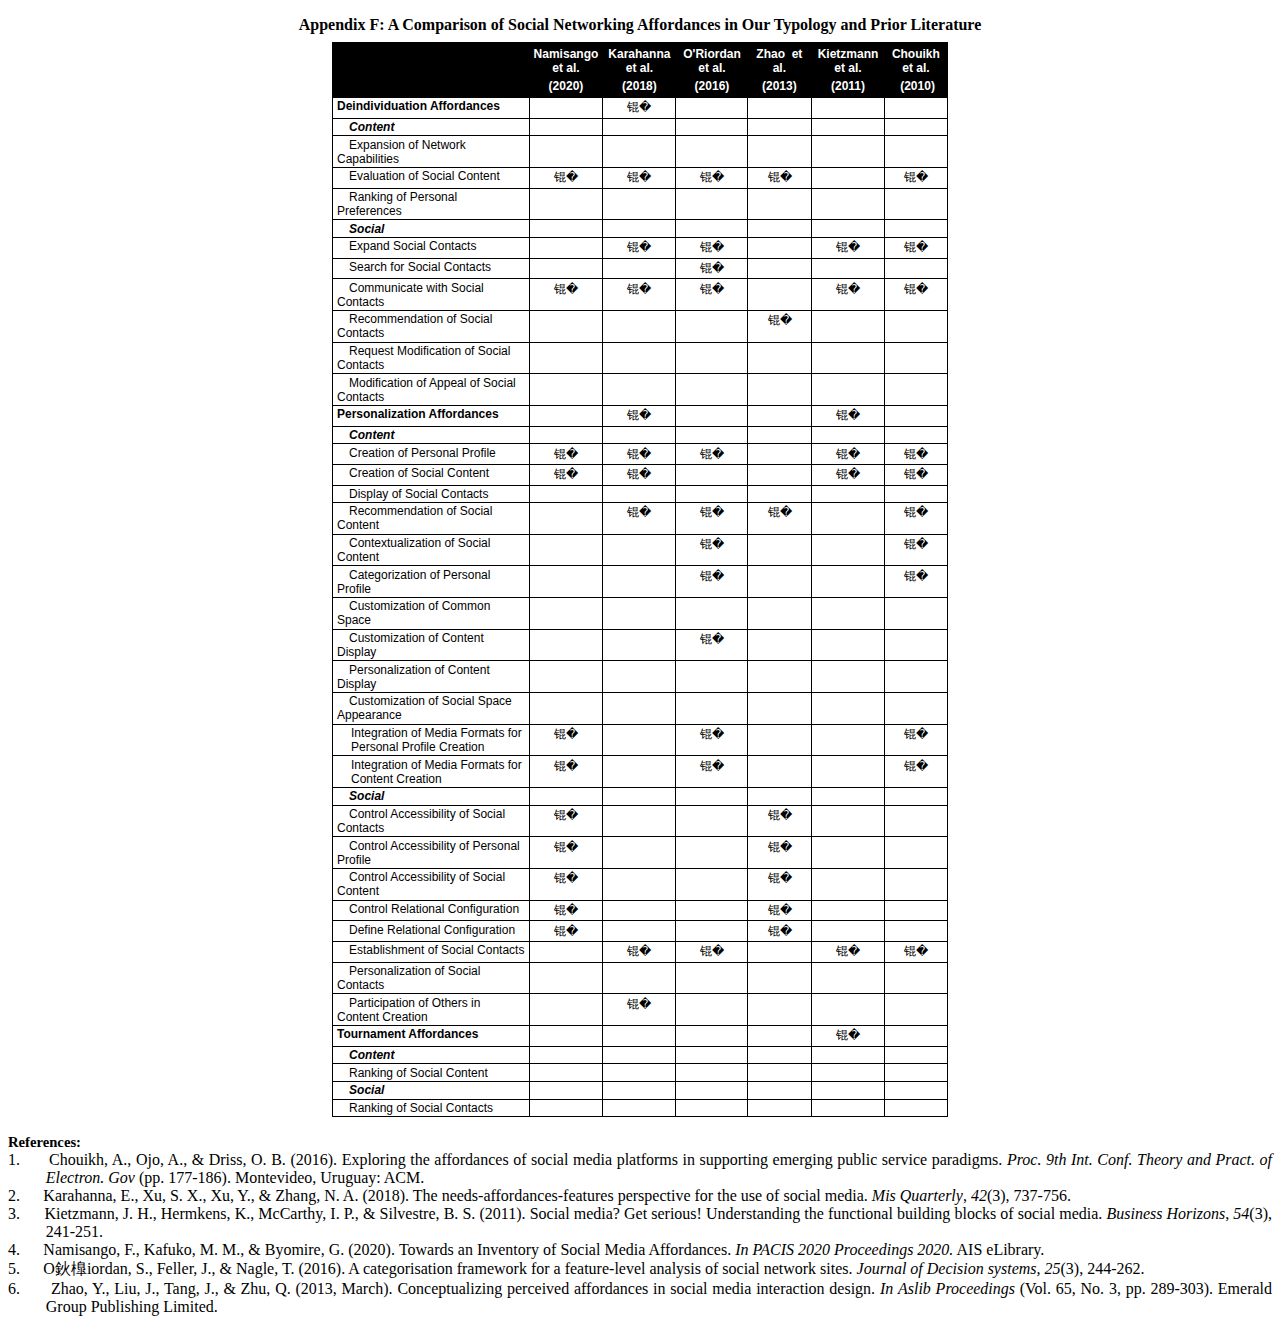
==== Appendix F.html @ 23105e08 "Update Appendix F.html" ====
<html xmlns:v="urn:schemas-microsoft-com:vml"
xmlns:o="urn:schemas-microsoft-com:office:office"
xmlns:w="urn:schemas-microsoft-com:office:word"
xmlns:m="http://schemas.microsoft.com/office/2004/12/omml"
xmlns="http://www.w3.org/TR/REC-html40">

<head>
<meta http-equiv=Content-Type content="text/html; charset=gb2312">
<meta name=ProgId content=Word.Document>
<meta name=Generator content="Microsoft Word 15">
<meta name=Originator content="Microsoft Word 15">
<link rel=File-List href="Appendix%20F.files/filelist.xml">
<!--[if gte mso 9]><xml>
 <o:DocumentProperties>
  <o:Author>Haiping Zhao</o:Author>
  <o:LastAuthor>Haiping Zhao</o:LastAuthor>
  <o:Revision>2</o:Revision>
  <o:TotalTime>5</o:TotalTime>
  <o:Created>2025-03-25T04:14:00Z</o:Created>
  <o:LastSaved>2025-03-25T04:14:00Z</o:LastSaved>
  <o:Pages>1</o:Pages>
  <o:Words>441</o:Words>
  <o:Characters>2518</o:Characters>
  <o:Lines>20</o:Lines>
  <o:Paragraphs>5</o:Paragraphs>
  <o:CharactersWithSpaces>2954</o:CharactersWithSpaces>
  <o:Version>16.00</o:Version>
 </o:DocumentProperties>
 <o:OfficeDocumentSettings>
  <o:AllowPNG/>
 </o:OfficeDocumentSettings>
</xml><![endif]-->
<link rel=themeData href="Appendix%20F.files/themedata.thmx">
<link rel=colorSchemeMapping href="Appendix%20F.files/colorschememapping.xml">
<!--[if gte mso 9]><xml>
 <w:WordDocument>
  <w:TrackMoves>false</w:TrackMoves>
  <w:TrackFormatting/>
  <w:PunctuationKerning/>
  <w:DrawingGridVerticalSpacing>7.8 곰</w:DrawingGridVerticalSpacing>
  <w:DisplayHorizontalDrawingGridEvery>0</w:DisplayHorizontalDrawingGridEvery>
  <w:DisplayVerticalDrawingGridEvery>2</w:DisplayVerticalDrawingGridEvery>
  <w:ValidateAgainstSchemas/>
  <w:SaveIfXMLInvalid>false</w:SaveIfXMLInvalid>
  <w:IgnoreMixedContent>false</w:IgnoreMixedContent>
  <w:AlwaysShowPlaceholderText>false</w:AlwaysShowPlaceholderText>
  <w:DoNotPromoteQF/>
  <w:LidThemeOther>EN-US</w:LidThemeOther>
  <w:LidThemeAsian>ZH-CN</w:LidThemeAsian>
  <w:LidThemeComplexScript>X-NONE</w:LidThemeComplexScript>
  <w:Compatibility>
   <w:SpaceForUL/>
   <w:BalanceSingleByteDoubleByteWidth/>
   <w:DoNotLeaveBackslashAlone/>
   <w:ULTrailSpace/>
   <w:DoNotExpandShiftReturn/>
   <w:AdjustLineHeightInTable/>
   <w:BreakWrappedTables/>
   <w:SnapToGridInCell/>
   <w:WrapTextWithPunct/>
   <w:UseAsianBreakRules/>
   <w:DontGrowAutofit/>
   <w:SplitPgBreakAndParaMark/>
   <w:EnableOpenTypeKerning/>
   <w:DontFlipMirrorIndents/>
   <w:OverrideTableStyleHps/>
   <w:UseFELayout/>
  </w:Compatibility>
  <m:mathPr>
   <m:mathFont m:val="Cambria Math"/>
   <m:brkBin m:val="before"/>
   <m:brkBinSub m:val="&#45;-"/>
   <m:smallFrac m:val="off"/>
   <m:dispDef/>
   <m:lMargin m:val="0"/>
   <m:rMargin m:val="0"/>
   <m:defJc m:val="centerGroup"/>
   <m:wrapIndent m:val="1440"/>
   <m:intLim m:val="subSup"/>
   <m:naryLim m:val="undOvr"/>
  </m:mathPr></w:WordDocument>
</xml><![endif]--><!--[if gte mso 9]><xml>
 <w:LatentStyles DefLockedState="false" DefUnhideWhenUsed="false"
  DefSemiHidden="false" DefQFormat="false" DefPriority="99"
  LatentStyleCount="376">
  <w:LsdException Locked="false" Priority="0" QFormat="true" Name="Normal"/>
  <w:LsdException Locked="false" Priority="9" QFormat="true" Name="heading 1"/>
  <w:LsdException Locked="false" Priority="9" SemiHidden="true"
   UnhideWhenUsed="true" QFormat="true" Name="heading 2"/>
  <w:LsdException Locked="false" Priority="9" SemiHidden="true"
   UnhideWhenUsed="true" QFormat="true" Name="heading 3"/>
  <w:LsdException Locked="false" Priority="9" SemiHidden="true"
   UnhideWhenUsed="true" QFormat="true" Name="heading 4"/>
  <w:LsdException Locked="false" Priority="9" SemiHidden="true"
   UnhideWhenUsed="true" QFormat="true" Name="heading 5"/>
  <w:LsdException Locked="false" Priority="9" SemiHidden="true"
   UnhideWhenUsed="true" QFormat="true" Name="heading 6"/>
  <w:LsdException Locked="false" Priority="9" SemiHidden="true"
   UnhideWhenUsed="true" QFormat="true" Name="heading 7"/>
  <w:LsdException Locked="false" Priority="9" SemiHidden="true"
   UnhideWhenUsed="true" QFormat="true" Name="heading 8"/>
  <w:LsdException Locked="false" Priority="9" SemiHidden="true"
   UnhideWhenUsed="true" QFormat="true" Name="heading 9"/>
  <w:LsdException Locked="false" SemiHidden="true" UnhideWhenUsed="true"
   Name="index 1"/>
  <w:LsdException Locked="false" SemiHidden="true" UnhideWhenUsed="true"
   Name="index 2"/>
  <w:LsdException Locked="false" SemiHidden="true" UnhideWhenUsed="true"
   Name="index 3"/>
  <w:LsdException Locked="false" SemiHidden="true" UnhideWhenUsed="true"
   Name="index 4"/>
  <w:LsdException Locked="false" SemiHidden="true" UnhideWhenUsed="true"
   Name="index 5"/>
  <w:LsdException Locked="false" SemiHidden="true" UnhideWhenUsed="true"
   Name="index 6"/>
  <w:LsdException Locked="false" SemiHidden="true" UnhideWhenUsed="true"
   Name="index 7"/>
  <w:LsdException Locked="false" SemiHidden="true" UnhideWhenUsed="true"
   Name="index 8"/>
  <w:LsdException Locked="false" SemiHidden="true" UnhideWhenUsed="true"
   Name="index 9"/>
  <w:LsdException Locked="false" Priority="39" SemiHidden="true"
   UnhideWhenUsed="true" Name="toc 1"/>
  <w:LsdException Locked="false" Priority="39" SemiHidden="true"
   UnhideWhenUsed="true" Name="toc 2"/>
  <w:LsdException Locked="false" Priority="39" SemiHidden="true"
   UnhideWhenUsed="true" Name="toc 3"/>
  <w:LsdException Locked="false" Priority="39" SemiHidden="true"
   UnhideWhenUsed="true" Name="toc 4"/>
  <w:LsdException Locked="false" Priority="39" SemiHidden="true"
   UnhideWhenUsed="true" Name="toc 5"/>
  <w:LsdException Locked="false" Priority="39" SemiHidden="true"
   UnhideWhenUsed="true" Name="toc 6"/>
  <w:LsdException Locked="false" Priority="39" SemiHidden="true"
   UnhideWhenUsed="true" Name="toc 7"/>
  <w:LsdException Locked="false" Priority="39" SemiHidden="true"
   UnhideWhenUsed="true" Name="toc 8"/>
  <w:LsdException Locked="false" Priority="39" SemiHidden="true"
   UnhideWhenUsed="true" Name="toc 9"/>
  <w:LsdException Locked="false" SemiHidden="true" UnhideWhenUsed="true"
   Name="Normal Indent"/>
  <w:LsdException Locked="false" SemiHidden="true" UnhideWhenUsed="true"
   Name="footnote text"/>
  <w:LsdException Locked="false" SemiHidden="true" UnhideWhenUsed="true"
   Name="annotation text"/>
  <w:LsdException Locked="false" SemiHidden="true" UnhideWhenUsed="true"
   Name="header"/>
  <w:LsdException Locked="false" SemiHidden="true" UnhideWhenUsed="true"
   Name="footer"/>
  <w:LsdException Locked="false" SemiHidden="true" UnhideWhenUsed="true"
   Name="index heading"/>
  <w:LsdException Locked="false" Priority="35" SemiHidden="true"
   UnhideWhenUsed="true" QFormat="true" Name="caption"/>
  <w:LsdException Locked="false" SemiHidden="true" UnhideWhenUsed="true"
   Name="table of figures"/>
  <w:LsdException Locked="false" SemiHidden="true" UnhideWhenUsed="true"
   Name="envelope address"/>
  <w:LsdException Locked="false" SemiHidden="true" UnhideWhenUsed="true"
   Name="envelope return"/>
  <w:LsdException Locked="false" SemiHidden="true" UnhideWhenUsed="true"
   Name="footnote reference"/>
  <w:LsdException Locked="false" SemiHidden="true" UnhideWhenUsed="true"
   Name="annotation reference"/>
  <w:LsdException Locked="false" SemiHidden="true" UnhideWhenUsed="true"
   Name="line number"/>
  <w:LsdException Locked="false" SemiHidden="true" UnhideWhenUsed="true"
   Name="page number"/>
  <w:LsdException Locked="false" SemiHidden="true" UnhideWhenUsed="true"
   Name="endnote reference"/>
  <w:LsdException Locked="false" SemiHidden="true" UnhideWhenUsed="true"
   Name="endnote text"/>
  <w:LsdException Locked="false" SemiHidden="true" UnhideWhenUsed="true"
   Name="table of authorities"/>
  <w:LsdException Locked="false" SemiHidden="true" UnhideWhenUsed="true"
   Name="macro"/>
  <w:LsdException Locked="false" SemiHidden="true" UnhideWhenUsed="true"
   Name="toa heading"/>
  <w:LsdException Locked="false" SemiHidden="true" UnhideWhenUsed="true"
   Name="List"/>
  <w:LsdException Locked="false" SemiHidden="true" UnhideWhenUsed="true"
   Name="List Bullet"/>
  <w:LsdException Locked="false" SemiHidden="true" UnhideWhenUsed="true"
   Name="List Number"/>
  <w:LsdException Locked="false" SemiHidden="true" UnhideWhenUsed="true"
   Name="List 2"/>
  <w:LsdException Locked="false" SemiHidden="true" UnhideWhenUsed="true"
   Name="List 3"/>
  <w:LsdException Locked="false" SemiHidden="true" UnhideWhenUsed="true"
   Name="List 4"/>
  <w:LsdException Locked="false" SemiHidden="true" UnhideWhenUsed="true"
   Name="List 5"/>
  <w:LsdException Locked="false" SemiHidden="true" UnhideWhenUsed="true"
   Name="List Bullet 2"/>
  <w:LsdException Locked="false" SemiHidden="true" UnhideWhenUsed="true"
   Name="List Bullet 3"/>
  <w:LsdException Locked="false" SemiHidden="true" UnhideWhenUsed="true"
   Name="List Bullet 4"/>
  <w:LsdException Locked="false" SemiHidden="true" UnhideWhenUsed="true"
   Name="List Bullet 5"/>
  <w:LsdException Locked="false" SemiHidden="true" UnhideWhenUsed="true"
   Name="List Number 2"/>
  <w:LsdException Locked="false" SemiHidden="true" UnhideWhenUsed="true"
   Name="List Number 3"/>
  <w:LsdException Locked="false" SemiHidden="true" UnhideWhenUsed="true"
   Name="List Number 4"/>
  <w:LsdException Locked="false" SemiHidden="true" UnhideWhenUsed="true"
   Name="List Number 5"/>
  <w:LsdException Locked="false" Priority="10" QFormat="true" Name="Title"/>
  <w:LsdException Locked="false" SemiHidden="true" UnhideWhenUsed="true"
   Name="Closing"/>
  <w:LsdException Locked="false" SemiHidden="true" UnhideWhenUsed="true"
   Name="Signature"/>
  <w:LsdException Locked="false" Priority="1" SemiHidden="true"
   UnhideWhenUsed="true" Name="Default Paragraph Font"/>
  <w:LsdException Locked="false" SemiHidden="true" UnhideWhenUsed="true"
   Name="Body Text"/>
  <w:LsdException Locked="false" SemiHidden="true" UnhideWhenUsed="true"
   Name="Body Text Indent"/>
  <w:LsdException Locked="false" SemiHidden="true" UnhideWhenUsed="true"
   Name="List Continue"/>
  <w:LsdException Locked="false" SemiHidden="true" UnhideWhenUsed="true"
   Name="List Continue 2"/>
  <w:LsdException Locked="false" SemiHidden="true" UnhideWhenUsed="true"
   Name="List Continue 3"/>
  <w:LsdException Locked="false" SemiHidden="true" UnhideWhenUsed="true"
   Name="List Continue 4"/>
  <w:LsdException Locked="false" SemiHidden="true" UnhideWhenUsed="true"
   Name="List Continue 5"/>
  <w:LsdException Locked="false" SemiHidden="true" UnhideWhenUsed="true"
   Name="Message Header"/>
  <w:LsdException Locked="false" Priority="11" QFormat="true" Name="Subtitle"/>
  <w:LsdException Locked="false" SemiHidden="true" UnhideWhenUsed="true"
   Name="Salutation"/>
  <w:LsdException Locked="false" SemiHidden="true" UnhideWhenUsed="true"
   Name="Date"/>
  <w:LsdException Locked="false" SemiHidden="true" UnhideWhenUsed="true"
   Name="Body Text First Indent"/>
  <w:LsdException Locked="false" SemiHidden="true" UnhideWhenUsed="true"
   Name="Body Text First Indent 2"/>
  <w:LsdException Locked="false" SemiHidden="true" UnhideWhenUsed="true"
   Name="Note Heading"/>
  <w:LsdException Locked="false" SemiHidden="true" UnhideWhenUsed="true"
   Name="Body Text 2"/>
  <w:LsdException Locked="false" SemiHidden="true" UnhideWhenUsed="true"
   Name="Body Text 3"/>
  <w:LsdException Locked="false" SemiHidden="true" UnhideWhenUsed="true"
   Name="Body Text Indent 2"/>
  <w:LsdException Locked="false" SemiHidden="true" UnhideWhenUsed="true"
   Name="Body Text Indent 3"/>
  <w:LsdException Locked="false" SemiHidden="true" UnhideWhenUsed="true"
   Name="Block Text"/>
  <w:LsdException Locked="false" SemiHidden="true" UnhideWhenUsed="true"
   Name="Hyperlink"/>
  <w:LsdException Locked="false" SemiHidden="true" UnhideWhenUsed="true"
   Name="FollowedHyperlink"/>
  <w:LsdException Locked="false" Priority="22" QFormat="true" Name="Strong"/>
  <w:LsdException Locked="false" Priority="20" QFormat="true" Name="Emphasis"/>
  <w:LsdException Locked="false" SemiHidden="true" UnhideWhenUsed="true"
   Name="Document Map"/>
  <w:LsdException Locked="false" SemiHidden="true" UnhideWhenUsed="true"
   Name="Plain Text"/>
  <w:LsdException Locked="false" SemiHidden="true" UnhideWhenUsed="true"
   Name="E-mail Signature"/>
  <w:LsdException Locked="false" SemiHidden="true" UnhideWhenUsed="true"
   Name="HTML Top of Form"/>
  <w:LsdException Locked="false" SemiHidden="true" UnhideWhenUsed="true"
   Name="HTML Bottom of Form"/>
  <w:LsdException Locked="false" SemiHidden="true" UnhideWhenUsed="true"
   Name="Normal (Web)"/>
  <w:LsdException Locked="false" SemiHidden="true" UnhideWhenUsed="true"
   Name="HTML Acronym"/>
  <w:LsdException Locked="false" SemiHidden="true" UnhideWhenUsed="true"
   Name="HTML Address"/>
  <w:LsdException Locked="false" SemiHidden="true" UnhideWhenUsed="true"
   Name="HTML Cite"/>
  <w:LsdException Locked="false" SemiHidden="true" UnhideWhenUsed="true"
   Name="HTML Code"/>
  <w:LsdException Locked="false" SemiHidden="true" UnhideWhenUsed="true"
   Name="HTML Definition"/>
  <w:LsdException Locked="false" SemiHidden="true" UnhideWhenUsed="true"
   Name="HTML Keyboard"/>
  <w:LsdException Locked="false" SemiHidden="true" UnhideWhenUsed="true"
   Name="HTML Preformatted"/>
  <w:LsdException Locked="false" SemiHidden="true" UnhideWhenUsed="true"
   Name="HTML Sample"/>
  <w:LsdException Locked="false" SemiHidden="true" UnhideWhenUsed="true"
   Name="HTML Typewriter"/>
  <w:LsdException Locked="false" SemiHidden="true" UnhideWhenUsed="true"
   Name="HTML Variable"/>
  <w:LsdException Locked="false" SemiHidden="true" UnhideWhenUsed="true"
   Name="Normal Table"/>
  <w:LsdException Locked="false" SemiHidden="true" UnhideWhenUsed="true"
   Name="annotation subject"/>
  <w:LsdException Locked="false" SemiHidden="true" UnhideWhenUsed="true"
   Name="No List"/>
  <w:LsdException Locked="false" SemiHidden="true" UnhideWhenUsed="true"
   Name="Outline List 1"/>
  <w:LsdException Locked="false" SemiHidden="true" UnhideWhenUsed="true"
   Name="Outline List 2"/>
  <w:LsdException Locked="false" SemiHidden="true" UnhideWhenUsed="true"
   Name="Outline List 3"/>
  <w:LsdException Locked="false" SemiHidden="true" UnhideWhenUsed="true"
   Name="Table Simple 1"/>
  <w:LsdException Locked="false" SemiHidden="true" UnhideWhenUsed="true"
   Name="Table Simple 2"/>
  <w:LsdException Locked="false" SemiHidden="true" UnhideWhenUsed="true"
   Name="Table Simple 3"/>
  <w:LsdException Locked="false" SemiHidden="true" UnhideWhenUsed="true"
   Name="Table Classic 1"/>
  <w:LsdException Locked="false" SemiHidden="true" UnhideWhenUsed="true"
   Name="Table Classic 2"/>
  <w:LsdException Locked="false" SemiHidden="true" UnhideWhenUsed="true"
   Name="Table Classic 3"/>
  <w:LsdException Locked="false" SemiHidden="true" UnhideWhenUsed="true"
   Name="Table Classic 4"/>
  <w:LsdException Locked="false" SemiHidden="true" UnhideWhenUsed="true"
   Name="Table Colorful 1"/>
  <w:LsdException Locked="false" SemiHidden="true" UnhideWhenUsed="true"
   Name="Table Colorful 2"/>
  <w:LsdException Locked="false" SemiHidden="true" UnhideWhenUsed="true"
   Name="Table Colorful 3"/>
  <w:LsdException Locked="false" SemiHidden="true" UnhideWhenUsed="true"
   Name="Table Columns 1"/>
  <w:LsdException Locked="false" SemiHidden="true" UnhideWhenUsed="true"
   Name="Table Columns 2"/>
  <w:LsdException Locked="false" SemiHidden="true" UnhideWhenUsed="true"
   Name="Table Columns 3"/>
  <w:LsdException Locked="false" SemiHidden="true" UnhideWhenUsed="true"
   Name="Table Columns 4"/>
  <w:LsdException Locked="false" SemiHidden="true" UnhideWhenUsed="true"
   Name="Table Columns 5"/>
  <w:LsdException Locked="false" SemiHidden="true" UnhideWhenUsed="true"
   Name="Table Grid 1"/>
  <w:LsdException Locked="false" SemiHidden="true" UnhideWhenUsed="true"
   Name="Table Grid 2"/>
  <w:LsdException Locked="false" SemiHidden="true" UnhideWhenUsed="true"
   Name="Table Grid 3"/>
  <w:LsdException Locked="false" SemiHidden="true" UnhideWhenUsed="true"
   Name="Table Grid 4"/>
  <w:LsdException Locked="false" SemiHidden="true" UnhideWhenUsed="true"
   Name="Table Grid 5"/>
  <w:LsdException Locked="false" SemiHidden="true" UnhideWhenUsed="true"
   Name="Table Grid 6"/>
  <w:LsdException Locked="false" SemiHidden="true" UnhideWhenUsed="true"
   Name="Table Grid 7"/>
  <w:LsdException Locked="false" SemiHidden="true" UnhideWhenUsed="true"
   Name="Table Grid 8"/>
  <w:LsdException Locked="false" SemiHidden="true" UnhideWhenUsed="true"
   Name="Table List 1"/>
  <w:LsdException Locked="false" SemiHidden="true" UnhideWhenUsed="true"
   Name="Table List 2"/>
  <w:LsdException Locked="false" SemiHidden="true" UnhideWhenUsed="true"
   Name="Table List 3"/>
  <w:LsdException Locked="false" SemiHidden="true" UnhideWhenUsed="true"
   Name="Table List 4"/>
  <w:LsdException Locked="false" SemiHidden="true" UnhideWhenUsed="true"
   Name="Table List 5"/>
  <w:LsdException Locked="false" SemiHidden="true" UnhideWhenUsed="true"
   Name="Table List 6"/>
  <w:LsdException Locked="false" SemiHidden="true" UnhideWhenUsed="true"
   Name="Table List 7"/>
  <w:LsdException Locked="false" SemiHidden="true" UnhideWhenUsed="true"
   Name="Table List 8"/>
  <w:LsdException Locked="false" SemiHidden="true" UnhideWhenUsed="true"
   Name="Table 3D effects 1"/>
  <w:LsdException Locked="false" SemiHidden="true" UnhideWhenUsed="true"
   Name="Table 3D effects 2"/>
  <w:LsdException Locked="false" SemiHidden="true" UnhideWhenUsed="true"
   Name="Table 3D effects 3"/>
  <w:LsdException Locked="false" SemiHidden="true" UnhideWhenUsed="true"
   Name="Table Contemporary"/>
  <w:LsdException Locked="false" SemiHidden="true" UnhideWhenUsed="true"
   Name="Table Elegant"/>
  <w:LsdException Locked="false" SemiHidden="true" UnhideWhenUsed="true"
   Name="Table Professional"/>
  <w:LsdException Locked="false" SemiHidden="true" UnhideWhenUsed="true"
   Name="Table Subtle 1"/>
  <w:LsdException Locked="false" SemiHidden="true" UnhideWhenUsed="true"
   Name="Table Subtle 2"/>
  <w:LsdException Locked="false" SemiHidden="true" UnhideWhenUsed="true"
   Name="Table Web 1"/>
  <w:LsdException Locked="false" SemiHidden="true" UnhideWhenUsed="true"
   Name="Table Web 2"/>
  <w:LsdException Locked="false" SemiHidden="true" UnhideWhenUsed="true"
   Name="Table Web 3"/>
  <w:LsdException Locked="false" SemiHidden="true" UnhideWhenUsed="true"
   Name="Balloon Text"/>
  <w:LsdException Locked="false" Priority="39" Name="Table Grid"/>
  <w:LsdException Locked="false" SemiHidden="true" UnhideWhenUsed="true"
   Name="Table Theme"/>
  <w:LsdException Locked="false" SemiHidden="true" Name="Placeholder Text"/>
  <w:LsdException Locked="false" Priority="1" QFormat="true" Name="No Spacing"/>
  <w:LsdException Locked="false" Priority="60" Name="Light Shading"/>
  <w:LsdException Locked="false" Priority="61" Name="Light List"/>
  <w:LsdException Locked="false" Priority="62" Name="Light Grid"/>
  <w:LsdException Locked="false" Priority="63" Name="Medium Shading 1"/>
  <w:LsdException Locked="false" Priority="64" Name="Medium Shading 2"/>
  <w:LsdException Locked="false" Priority="65" Name="Medium List 1"/>
  <w:LsdException Locked="false" Priority="66" Name="Medium List 2"/>
  <w:LsdException Locked="false" Priority="67" Name="Medium Grid 1"/>
  <w:LsdException Locked="false" Priority="68" Name="Medium Grid 2"/>
  <w:LsdException Locked="false" Priority="69" Name="Medium Grid 3"/>
  <w:LsdException Locked="false" Priority="70" Name="Dark List"/>
  <w:LsdException Locked="false" Priority="71" Name="Colorful Shading"/>
  <w:LsdException Locked="false" Priority="72" Name="Colorful List"/>
  <w:LsdException Locked="false" Priority="73" Name="Colorful Grid"/>
  <w:LsdException Locked="false" Priority="60" Name="Light Shading Accent 1"/>
  <w:LsdException Locked="false" Priority="61" Name="Light List Accent 1"/>
  <w:LsdException Locked="false" Priority="62" Name="Light Grid Accent 1"/>
  <w:LsdException Locked="false" Priority="63" Name="Medium Shading 1 Accent 1"/>
  <w:LsdException Locked="false" Priority="64" Name="Medium Shading 2 Accent 1"/>
  <w:LsdException Locked="false" Priority="65" Name="Medium List 1 Accent 1"/>
  <w:LsdException Locked="false" SemiHidden="true" Name="Revision"/>
  <w:LsdException Locked="false" Priority="72" QFormat="true"
   Name="List Paragraph"/>
  <w:LsdException Locked="false" Priority="29" QFormat="true" Name="Quote"/>
  <w:LsdException Locked="false" Priority="30" QFormat="true"
   Name="Intense Quote"/>
  <w:LsdException Locked="false" Priority="66" Name="Medium List 2 Accent 1"/>
  <w:LsdException Locked="false" Priority="67" Name="Medium Grid 1 Accent 1"/>
  <w:LsdException Locked="false" Priority="68" Name="Medium Grid 2 Accent 1"/>
  <w:LsdException Locked="false" Priority="69" Name="Medium Grid 3 Accent 1"/>
  <w:LsdException Locked="false" Priority="70" Name="Dark List Accent 1"/>
  <w:LsdException Locked="false" Priority="71" Name="Colorful Shading Accent 1"/>
  <w:LsdException Locked="false" Priority="72" Name="Colorful List Accent 1"/>
  <w:LsdException Locked="false" Priority="73" Name="Colorful Grid Accent 1"/>
  <w:LsdException Locked="false" Priority="60" Name="Light Shading Accent 2"/>
  <w:LsdException Locked="false" Priority="61" Name="Light List Accent 2"/>
  <w:LsdException Locked="false" Priority="62" Name="Light Grid Accent 2"/>
  <w:LsdException Locked="false" Priority="63" Name="Medium Shading 1 Accent 2"/>
  <w:LsdException Locked="false" Priority="64" Name="Medium Shading 2 Accent 2"/>
  <w:LsdException Locked="false" Priority="65" Name="Medium List 1 Accent 2"/>
  <w:LsdException Locked="false" Priority="66" Name="Medium List 2 Accent 2"/>
  <w:LsdException Locked="false" Priority="67" Name="Medium Grid 1 Accent 2"/>
  <w:LsdException Locked="false" Priority="68" Name="Medium Grid 2 Accent 2"/>
  <w:LsdException Locked="false" Priority="69" Name="Medium Grid 3 Accent 2"/>
  <w:LsdException Locked="false" Priority="70" Name="Dark List Accent 2"/>
  <w:LsdException Locked="false" Priority="71" Name="Colorful Shading Accent 2"/>
  <w:LsdException Locked="false" Priority="72" Name="Colorful List Accent 2"/>
  <w:LsdException Locked="false" Priority="73" Name="Colorful Grid Accent 2"/>
  <w:LsdException Locked="false" Priority="60" Name="Light Shading Accent 3"/>
  <w:LsdException Locked="false" Priority="61" Name="Light List Accent 3"/>
  <w:LsdException Locked="false" Priority="62" Name="Light Grid Accent 3"/>
  <w:LsdException Locked="false" Priority="63" Name="Medium Shading 1 Accent 3"/>
  <w:LsdException Locked="false" Priority="64" Name="Medium Shading 2 Accent 3"/>
  <w:LsdException Locked="false" Priority="65" Name="Medium List 1 Accent 3"/>
  <w:LsdException Locked="false" Priority="66" Name="Medium List 2 Accent 3"/>
  <w:LsdException Locked="false" Priority="67" Name="Medium Grid 1 Accent 3"/>
  <w:LsdException Locked="false" Priority="68" Name="Medium Grid 2 Accent 3"/>
  <w:LsdException Locked="false" Priority="69" Name="Medium Grid 3 Accent 3"/>
  <w:LsdException Locked="false" Priority="70" Name="Dark List Accent 3"/>
  <w:LsdException Locked="false" Priority="71" Name="Colorful Shading Accent 3"/>
  <w:LsdException Locked="false" Priority="72" Name="Colorful List Accent 3"/>
  <w:LsdException Locked="false" Priority="73" Name="Colorful Grid Accent 3"/>
  <w:LsdException Locked="false" Priority="60" Name="Light Shading Accent 4"/>
  <w:LsdException Locked="false" Priority="61" Name="Light List Accent 4"/>
  <w:LsdException Locked="false" Priority="62" Name="Light Grid Accent 4"/>
  <w:LsdException Locked="false" Priority="63" Name="Medium Shading 1 Accent 4"/>
  <w:LsdException Locked="false" Priority="64" Name="Medium Shading 2 Accent 4"/>
  <w:LsdException Locked="false" Priority="65" Name="Medium List 1 Accent 4"/>
  <w:LsdException Locked="false" Priority="66" Name="Medium List 2 Accent 4"/>
  <w:LsdException Locked="false" Priority="67" Name="Medium Grid 1 Accent 4"/>
  <w:LsdException Locked="false" Priority="68" Name="Medium Grid 2 Accent 4"/>
  <w:LsdException Locked="false" Priority="69" Name="Medium Grid 3 Accent 4"/>
  <w:LsdException Locked="false" Priority="70" Name="Dark List Accent 4"/>
  <w:LsdException Locked="false" Priority="71" Name="Colorful Shading Accent 4"/>
  <w:LsdException Locked="false" Priority="72" Name="Colorful List Accent 4"/>
  <w:LsdException Locked="false" Priority="73" Name="Colorful Grid Accent 4"/>
  <w:LsdException Locked="false" Priority="60" Name="Light Shading Accent 5"/>
  <w:LsdException Locked="false" Priority="61" Name="Light List Accent 5"/>
  <w:LsdException Locked="false" Priority="62" Name="Light Grid Accent 5"/>
  <w:LsdException Locked="false" Priority="63" Name="Medium Shading 1 Accent 5"/>
  <w:LsdException Locked="false" Priority="64" Name="Medium Shading 2 Accent 5"/>
  <w:LsdException Locked="false" Priority="65" Name="Medium List 1 Accent 5"/>
  <w:LsdException Locked="false" Priority="66" Name="Medium List 2 Accent 5"/>
  <w:LsdException Locked="false" Priority="67" Name="Medium Grid 1 Accent 5"/>
  <w:LsdException Locked="false" Priority="68" Name="Medium Grid 2 Accent 5"/>
  <w:LsdException Locked="false" Priority="69" Name="Medium Grid 3 Accent 5"/>
  <w:LsdException Locked="false" Priority="70" Name="Dark List Accent 5"/>
  <w:LsdException Locked="false" Priority="71" Name="Colorful Shading Accent 5"/>
  <w:LsdException Locked="false" Priority="72" Name="Colorful List Accent 5"/>
  <w:LsdException Locked="false" Priority="73" Name="Colorful Grid Accent 5"/>
  <w:LsdException Locked="false" Priority="60" Name="Light Shading Accent 6"/>
  <w:LsdException Locked="false" Priority="61" Name="Light List Accent 6"/>
  <w:LsdException Locked="false" Priority="62" Name="Light Grid Accent 6"/>
  <w:LsdException Locked="false" Priority="63" Name="Medium Shading 1 Accent 6"/>
  <w:LsdException Locked="false" Priority="64" Name="Medium Shading 2 Accent 6"/>
  <w:LsdException Locked="false" Priority="65" Name="Medium List 1 Accent 6"/>
  <w:LsdException Locked="false" Priority="66" Name="Medium List 2 Accent 6"/>
  <w:LsdException Locked="false" Priority="67" Name="Medium Grid 1 Accent 6"/>
  <w:LsdException Locked="false" Priority="68" Name="Medium Grid 2 Accent 6"/>
  <w:LsdException Locked="false" Priority="69" Name="Medium Grid 3 Accent 6"/>
  <w:LsdException Locked="false" Priority="70" Name="Dark List Accent 6"/>
  <w:LsdException Locked="false" Priority="71" Name="Colorful Shading Accent 6"/>
  <w:LsdException Locked="false" Priority="72" Name="Colorful List Accent 6"/>
  <w:LsdException Locked="false" Priority="73" Name="Colorful Grid Accent 6"/>
  <w:LsdException Locked="false" Priority="19" QFormat="true"
   Name="Subtle Emphasis"/>
  <w:LsdException Locked="false" Priority="21" QFormat="true"
   Name="Intense Emphasis"/>
  <w:LsdException Locked="false" Priority="31" QFormat="true"
   Name="Subtle Reference"/>
  <w:LsdException Locked="false" Priority="32" QFormat="true"
   Name="Intense Reference"/>
  <w:LsdException Locked="false" Priority="33" QFormat="true" Name="Book Title"/>
  <w:LsdException Locked="false" Priority="37" SemiHidden="true"
   UnhideWhenUsed="true" Name="Bibliography"/>
  <w:LsdException Locked="false" Priority="39" SemiHidden="true"
   UnhideWhenUsed="true" QFormat="true" Name="TOC Heading"/>
  <w:LsdException Locked="false" Priority="41" Name="Plain Table 1"/>
  <w:LsdException Locked="false" Priority="42" Name="Plain Table 2"/>
  <w:LsdException Locked="false" Priority="43" Name="Plain Table 3"/>
  <w:LsdException Locked="false" Priority="44" Name="Plain Table 4"/>
  <w:LsdException Locked="false" Priority="45" Name="Plain Table 5"/>
  <w:LsdException Locked="false" Priority="40" Name="Grid Table Light"/>
  <w:LsdException Locked="false" Priority="46" Name="Grid Table 1 Light"/>
  <w:LsdException Locked="false" Priority="47" Name="Grid Table 2"/>
  <w:LsdException Locked="false" Priority="48" Name="Grid Table 3"/>
  <w:LsdException Locked="false" Priority="49" Name="Grid Table 4"/>
  <w:LsdException Locked="false" Priority="50" Name="Grid Table 5 Dark"/>
  <w:LsdException Locked="false" Priority="51" Name="Grid Table 6 Colorful"/>
  <w:LsdException Locked="false" Priority="52" Name="Grid Table 7 Colorful"/>
  <w:LsdException Locked="false" Priority="46"
   Name="Grid Table 1 Light Accent 1"/>
  <w:LsdException Locked="false" Priority="47" Name="Grid Table 2 Accent 1"/>
  <w:LsdException Locked="false" Priority="48" Name="Grid Table 3 Accent 1"/>
  <w:LsdException Locked="false" Priority="49" Name="Grid Table 4 Accent 1"/>
  <w:LsdException Locked="false" Priority="50" Name="Grid Table 5 Dark Accent 1"/>
  <w:LsdException Locked="false" Priority="51"
   Name="Grid Table 6 Colorful Accent 1"/>
  <w:LsdException Locked="false" Priority="52"
   Name="Grid Table 7 Colorful Accent 1"/>
  <w:LsdException Locked="false" Priority="46"
   Name="Grid Table 1 Light Accent 2"/>
  <w:LsdException Locked="false" Priority="47" Name="Grid Table 2 Accent 2"/>
  <w:LsdException Locked="false" Priority="48" Name="Grid Table 3 Accent 2"/>
  <w:LsdException Locked="false" Priority="49" Name="Grid Table 4 Accent 2"/>
  <w:LsdException Locked="false" Priority="50" Name="Grid Table 5 Dark Accent 2"/>
  <w:LsdException Locked="false" Priority="51"
   Name="Grid Table 6 Colorful Accent 2"/>
  <w:LsdException Locked="false" Priority="52"
   Name="Grid Table 7 Colorful Accent 2"/>
  <w:LsdException Locked="false" Priority="46"
   Name="Grid Table 1 Light Accent 3"/>
  <w:LsdException Locked="false" Priority="47" Name="Grid Table 2 Accent 3"/>
  <w:LsdException Locked="false" Priority="48" Name="Grid Table 3 Accent 3"/>
  <w:LsdException Locked="false" Priority="49" Name="Grid Table 4 Accent 3"/>
  <w:LsdException Locked="false" Priority="50" Name="Grid Table 5 Dark Accent 3"/>
  <w:LsdException Locked="false" Priority="51"
   Name="Grid Table 6 Colorful Accent 3"/>
  <w:LsdException Locked="false" Priority="52"
   Name="Grid Table 7 Colorful Accent 3"/>
  <w:LsdException Locked="false" Priority="46"
   Name="Grid Table 1 Light Accent 4"/>
  <w:LsdException Locked="false" Priority="47" Name="Grid Table 2 Accent 4"/>
  <w:LsdException Locked="false" Priority="48" Name="Grid Table 3 Accent 4"/>
  <w:LsdException Locked="false" Priority="49" Name="Grid Table 4 Accent 4"/>
  <w:LsdException Locked="false" Priority="50" Name="Grid Table 5 Dark Accent 4"/>
  <w:LsdException Locked="false" Priority="51"
   Name="Grid Table 6 Colorful Accent 4"/>
  <w:LsdException Locked="false" Priority="52"
   Name="Grid Table 7 Colorful Accent 4"/>
  <w:LsdException Locked="false" Priority="46"
   Name="Grid Table 1 Light Accent 5"/>
  <w:LsdException Locked="false" Priority="47" Name="Grid Table 2 Accent 5"/>
  <w:LsdException Locked="false" Priority="48" Name="Grid Table 3 Accent 5"/>
  <w:LsdException Locked="false" Priority="49" Name="Grid Table 4 Accent 5"/>
  <w:LsdException Locked="false" Priority="50" Name="Grid Table 5 Dark Accent 5"/>
  <w:LsdException Locked="false" Priority="51"
   Name="Grid Table 6 Colorful Accent 5"/>
  <w:LsdException Locked="false" Priority="52"
   Name="Grid Table 7 Colorful Accent 5"/>
  <w:LsdException Locked="false" Priority="46"
   Name="Grid Table 1 Light Accent 6"/>
  <w:LsdException Locked="false" Priority="47" Name="Grid Table 2 Accent 6"/>
  <w:LsdException Locked="false" Priority="48" Name="Grid Table 3 Accent 6"/>
  <w:LsdException Locked="false" Priority="49" Name="Grid Table 4 Accent 6"/>
  <w:LsdException Locked="false" Priority="50" Name="Grid Table 5 Dark Accent 6"/>
  <w:LsdException Locked="false" Priority="51"
   Name="Grid Table 6 Colorful Accent 6"/>
  <w:LsdException Locked="false" Priority="52"
   Name="Grid Table 7 Colorful Accent 6"/>
  <w:LsdException Locked="false" Priority="46" Name="List Table 1 Light"/>
  <w:LsdException Locked="false" Priority="47" Name="List Table 2"/>
  <w:LsdException Locked="false" Priority="48" Name="List Table 3"/>
  <w:LsdException Locked="false" Priority="49" Name="List Table 4"/>
  <w:LsdException Locked="false" Priority="50" Name="List Table 5 Dark"/>
  <w:LsdException Locked="false" Priority="51" Name="List Table 6 Colorful"/>
  <w:LsdException Locked="false" Priority="52" Name="List Table 7 Colorful"/>
  <w:LsdException Locked="false" Priority="46"
   Name="List Table 1 Light Accent 1"/>
  <w:LsdException Locked="false" Priority="47" Name="List Table 2 Accent 1"/>
  <w:LsdException Locked="false" Priority="48" Name="List Table 3 Accent 1"/>
  <w:LsdException Locked="false" Priority="49" Name="List Table 4 Accent 1"/>
  <w:LsdException Locked="false" Priority="50" Name="List Table 5 Dark Accent 1"/>
  <w:LsdException Locked="false" Priority="51"
   Name="List Table 6 Colorful Accent 1"/>
  <w:LsdException Locked="false" Priority="52"
   Name="List Table 7 Colorful Accent 1"/>
  <w:LsdException Locked="false" Priority="46"
   Name="List Table 1 Light Accent 2"/>
  <w:LsdException Locked="false" Priority="47" Name="List Table 2 Accent 2"/>
  <w:LsdException Locked="false" Priority="48" Name="List Table 3 Accent 2"/>
  <w:LsdException Locked="false" Priority="49" Name="List Table 4 Accent 2"/>
  <w:LsdException Locked="false" Priority="50" Name="List Table 5 Dark Accent 2"/>
  <w:LsdException Locked="false" Priority="51"
   Name="List Table 6 Colorful Accent 2"/>
  <w:LsdException Locked="false" Priority="52"
   Name="List Table 7 Colorful Accent 2"/>
  <w:LsdException Locked="false" Priority="46"
   Name="List Table 1 Light Accent 3"/>
  <w:LsdException Locked="false" Priority="47" Name="List Table 2 Accent 3"/>
  <w:LsdException Locked="false" Priority="48" Name="List Table 3 Accent 3"/>
  <w:LsdException Locked="false" Priority="49" Name="List Table 4 Accent 3"/>
  <w:LsdException Locked="false" Priority="50" Name="List Table 5 Dark Accent 3"/>
  <w:LsdException Locked="false" Priority="51"
   Name="List Table 6 Colorful Accent 3"/>
  <w:LsdException Locked="false" Priority="52"
   Name="List Table 7 Colorful Accent 3"/>
  <w:LsdException Locked="false" Priority="46"
   Name="List Table 1 Light Accent 4"/>
  <w:LsdException Locked="false" Priority="47" Name="List Table 2 Accent 4"/>
  <w:LsdException Locked="false" Priority="48" Name="List Table 3 Accent 4"/>
  <w:LsdException Locked="false" Priority="49" Name="List Table 4 Accent 4"/>
  <w:LsdException Locked="false" Priority="50" Name="List Table 5 Dark Accent 4"/>
  <w:LsdException Locked="false" Priority="51"
   Name="List Table 6 Colorful Accent 4"/>
  <w:LsdException Locked="false" Priority="52"
   Name="List Table 7 Colorful Accent 4"/>
  <w:LsdException Locked="false" Priority="46"
   Name="List Table 1 Light Accent 5"/>
  <w:LsdException Locked="false" Priority="47" Name="List Table 2 Accent 5"/>
  <w:LsdException Locked="false" Priority="48" Name="List Table 3 Accent 5"/>
  <w:LsdException Locked="false" Priority="49" Name="List Table 4 Accent 5"/>
  <w:LsdException Locked="false" Priority="50" Name="List Table 5 Dark Accent 5"/>
  <w:LsdException Locked="false" Priority="51"
   Name="List Table 6 Colorful Accent 5"/>
  <w:LsdException Locked="false" Priority="52"
   Name="List Table 7 Colorful Accent 5"/>
  <w:LsdException Locked="false" Priority="46"
   Name="List Table 1 Light Accent 6"/>
  <w:LsdException Locked="false" Priority="47" Name="List Table 2 Accent 6"/>
  <w:LsdException Locked="false" Priority="48" Name="List Table 3 Accent 6"/>
  <w:LsdException Locked="false" Priority="49" Name="List Table 4 Accent 6"/>
  <w:LsdException Locked="false" Priority="50" Name="List Table 5 Dark Accent 6"/>
  <w:LsdException Locked="false" Priority="51"
   Name="List Table 6 Colorful Accent 6"/>
  <w:LsdException Locked="false" Priority="52"
   Name="List Table 7 Colorful Accent 6"/>
  <w:LsdException Locked="false" SemiHidden="true" UnhideWhenUsed="true"
   Name="Mention"/>
  <w:LsdException Locked="false" SemiHidden="true" UnhideWhenUsed="true"
   Name="Smart Hyperlink"/>
  <w:LsdException Locked="false" SemiHidden="true" UnhideWhenUsed="true"
   Name="Hashtag"/>
  <w:LsdException Locked="false" SemiHidden="true" UnhideWhenUsed="true"
   Name="Unresolved Mention"/>
  <w:LsdException Locked="false" SemiHidden="true" UnhideWhenUsed="true"
   Name="Smart Link"/>
 </w:LatentStyles>
</xml><![endif]-->
<style>
<!--
 /* Font Definitions */
 @font-face
	{font-family:芥竟;
	panose-1:2 1 6 0 3 1 1 1 1 1;
	mso-font-alt:SimSun;
	mso-font-charset:134;
	mso-generic-font-family:auto;
	mso-font-pitch:variable;
	mso-font-signature:515 680460288 22 0 262145 0;}
@font-face
	{font-family:"Cambria Math";
	panose-1:2 4 5 3 5 4 6 3 2 4;
	mso-font-charset:0;
	mso-generic-font-family:roman;
	mso-font-pitch:variable;
	mso-font-signature:-536869121 1107305727 33554432 0 415 0;}
@font-face
	{font-family:된窟;
	panose-1:2 1 6 0 3 1 1 1 1 1;
	mso-font-alt:DengXian;
	mso-font-charset:134;
	mso-generic-font-family:auto;
	mso-font-pitch:variable;
	mso-font-signature:-1610612033 953122042 22 0 262159 0;}
@font-face
	{font-family:Calibri;
	panose-1:2 15 5 2 2 2 4 3 2 4;
	mso-font-charset:0;
	mso-generic-font-family:swiss;
	mso-font-pitch:variable;
	mso-font-signature:-469750017 -1040178053 9 0 511 0;}
@font-face
	{font-family:Georgia;
	panose-1:2 4 5 2 5 4 5 2 3 3;
	mso-font-charset:0;
	mso-generic-font-family:roman;
	mso-font-pitch:variable;
	mso-font-signature:647 0 0 0 159 0;}
@font-face
	{font-family:"\@芥竟";
	panose-1:2 1 6 0 3 1 1 1 1 1;
	mso-font-charset:134;
	mso-generic-font-family:auto;
	mso-font-pitch:variable;
	mso-font-signature:515 680460288 22 0 262145 0;}
@font-face
	{font-family:"\@된窟";
	panose-1:2 1 6 0 3 1 1 1 1 1;
	mso-font-charset:134;
	mso-generic-font-family:auto;
	mso-font-pitch:variable;
	mso-font-signature:-1610612033 953122042 22 0 262159 0;}
 /* Style Definitions */
 p.MsoNormal, li.MsoNormal, div.MsoNormal
	{mso-style-unhide:no;
	mso-style-qformat:yes;
	mso-style-parent:"";
	margin:0cm;
	text-align:justify;
	text-justify:inter-ideograph;
	mso-pagination:none;
	font-size:10.5pt;
	mso-bidi-font-size:11.0pt;
	font-family:된窟;
	mso-ascii-font-family:된窟;
	mso-ascii-theme-font:minor-latin;
	mso-fareast-font-family:된窟;
	mso-fareast-theme-font:minor-fareast;
	mso-hansi-font-family:된窟;
	mso-hansi-theme-font:minor-latin;
	mso-bidi-font-family:"Times New Roman";
	mso-bidi-theme-font:minor-bidi;
	mso-font-kerning:1.0pt;}
p.MsoHeader, li.MsoHeader, div.MsoHeader
	{mso-style-priority:99;
	mso-style-link:"女체 俚륜";
	margin:0cm;
	text-align:center;
	mso-pagination:none;
	tab-stops:center 207.65pt right 415.3pt;
	layout-grid-mode:char;
	border:none;
	mso-border-bottom-alt:solid windowtext .75pt;
	padding:0cm;
	mso-padding-alt:0cm 0cm 1.0pt 0cm;
	font-size:9.0pt;
	font-family:된窟;
	mso-ascii-font-family:된窟;
	mso-ascii-theme-font:minor-latin;
	mso-fareast-font-family:된窟;
	mso-fareast-theme-font:minor-fareast;
	mso-hansi-font-family:된窟;
	mso-hansi-theme-font:minor-latin;
	mso-bidi-font-family:"Times New Roman";
	mso-bidi-theme-font:minor-bidi;
	mso-font-kerning:1.0pt;}
p.MsoFooter, li.MsoFooter, div.MsoFooter
	{mso-style-priority:99;
	mso-style-link:"女신 俚륜";
	margin:0cm;
	mso-pagination:none;
	tab-stops:center 207.65pt right 415.3pt;
	layout-grid-mode:char;
	font-size:9.0pt;
	font-family:된窟;
	mso-ascii-font-family:된窟;
	mso-ascii-theme-font:minor-latin;
	mso-fareast-font-family:된窟;
	mso-fareast-theme-font:minor-fareast;
	mso-hansi-font-family:된窟;
	mso-hansi-theme-font:minor-latin;
	mso-bidi-font-family:"Times New Roman";
	mso-bidi-theme-font:minor-bidi;
	mso-font-kerning:1.0pt;}
p.MsoListParagraph, li.MsoListParagraph, div.MsoListParagraph
	{mso-style-priority:72;
	mso-style-unhide:no;
	margin-top:0cm;
	margin-right:0cm;
	margin-bottom:6.0pt;
	margin-left:36.0pt;
	mso-add-space:auto;
	text-align:justify;
	text-justify:inter-ideograph;
	mso-pagination:widow-orphan;
	font-size:10.0pt;
	font-family:"Georgia",serif;
	mso-fareast-font-family:"Times New Roman";
	mso-bidi-font-family:Georgia;
	mso-fareast-language:EN-US;}
p.MsoListParagraphCxSpFirst, li.MsoListParagraphCxSpFirst, div.MsoListParagraphCxSpFirst
	{mso-style-priority:72;
	mso-style-unhide:no;
	mso-style-type:export-only;
	margin-top:0cm;
	margin-right:0cm;
	margin-bottom:0cm;
	margin-left:36.0pt;
	mso-add-space:auto;
	text-align:justify;
	text-justify:inter-ideograph;
	mso-pagination:widow-orphan;
	font-size:10.0pt;
	font-family:"Georgia",serif;
	mso-fareast-font-family:"Times New Roman";
	mso-bidi-font-family:Georgia;
	mso-fareast-language:EN-US;}
p.MsoListParagraphCxSpMiddle, li.MsoListParagraphCxSpMiddle, div.MsoListParagraphCxSpMiddle
	{mso-style-priority:72;
	mso-style-unhide:no;
	mso-style-type:export-only;
	margin-top:0cm;
	margin-right:0cm;
	margin-bottom:0cm;
	margin-left:36.0pt;
	mso-add-space:auto;
	text-align:justify;
	text-justify:inter-ideograph;
	mso-pagination:widow-orphan;
	font-size:10.0pt;
	font-family:"Georgia",serif;
	mso-fareast-font-family:"Times New Roman";
	mso-bidi-font-family:Georgia;
	mso-fareast-language:EN-US;}
p.MsoListParagraphCxSpLast, li.MsoListParagraphCxSpLast, div.MsoListParagraphCxSpLast
	{mso-style-priority:72;
	mso-style-unhide:no;
	mso-style-type:export-only;
	margin-top:0cm;
	margin-right:0cm;
	margin-bottom:6.0pt;
	margin-left:36.0pt;
	mso-add-space:auto;
	text-align:justify;
	text-justify:inter-ideograph;
	mso-pagination:widow-orphan;
	font-size:10.0pt;
	font-family:"Georgia",serif;
	mso-fareast-font-family:"Times New Roman";
	mso-bidi-font-family:Georgia;
	mso-fareast-language:EN-US;}
span.a
	{mso-style-name:"女체 俚륜";
	mso-style-priority:99;
	mso-style-unhide:no;
	mso-style-locked:yes;
	mso-style-link:女체;
	mso-ansi-font-size:9.0pt;
	mso-bidi-font-size:9.0pt;}
span.a0
	{mso-style-name:"女신 俚륜";
	mso-style-priority:99;
	mso-style-unhide:no;
	mso-style-locked:yes;
	mso-style-link:女신;
	mso-ansi-font-size:9.0pt;
	mso-bidi-font-size:9.0pt;}
.MsoChpDefault
	{mso-style-type:export-only;
	mso-default-props:yes;
	font-family:된窟;
	mso-bidi-font-family:"Times New Roman";
	mso-bidi-theme-font:minor-bidi;}
 /* Page Definitions */
 @page
	{mso-page-border-surround-header:no;
	mso-page-border-surround-footer:no;
	mso-footnote-separator:url("Appendix%20F.files/header.html") fs;
	mso-footnote-continuation-separator:url("Appendix%20F.files/header.html") fcs;
	mso-endnote-separator:url("Appendix%20F.files/header.html") es;
	mso-endnote-continuation-separator:url("Appendix%20F.files/header.html") ecs;}
@page WordSection1
	{size:595.3pt 841.9pt;
	margin:72.0pt 90.0pt 72.0pt 90.0pt;
	mso-header-margin:42.55pt;
	mso-footer-margin:49.6pt;
	mso-paper-source:0;
	layout-grid:15.6pt;}
div.WordSection1
	{page:WordSection1;}
 /* List Definitions */
 @list l0
	{mso-list-id:940140958;
	mso-list-type:hybrid;
	mso-list-template-ids:1381138552 67698703 67698713 67698715 67698703 67698713 67698715 67698703 67698713 67698715;}
@list l0:level1
	{mso-level-tab-stop:none;
	mso-level-number-position:left;
	text-indent:-18.0pt;}
@list l0:level2
	{mso-level-number-format:alpha-lower;
	mso-level-tab-stop:none;
	mso-level-number-position:left;
	text-indent:-18.0pt;}
@list l0:level3
	{mso-level-number-format:roman-lower;
	mso-level-tab-stop:none;
	mso-level-number-position:right;
	text-indent:-9.0pt;}
@list l0:level4
	{mso-level-tab-stop:none;
	mso-level-number-position:left;
	text-indent:-18.0pt;}
@list l0:level5
	{mso-level-number-format:alpha-lower;
	mso-level-tab-stop:none;
	mso-level-number-position:left;
	text-indent:-18.0pt;}
@list l0:level6
	{mso-level-number-format:roman-lower;
	mso-level-tab-stop:none;
	mso-level-number-position:right;
	text-indent:-9.0pt;}
@list l0:level7
	{mso-level-tab-stop:none;
	mso-level-number-position:left;
	text-indent:-18.0pt;}
@list l0:level8
	{mso-level-number-format:alpha-lower;
	mso-level-tab-stop:none;
	mso-level-number-position:left;
	text-indent:-18.0pt;}
@list l0:level9
	{mso-level-number-format:roman-lower;
	mso-level-tab-stop:none;
	mso-level-number-position:right;
	text-indent:-9.0pt;}
ol
	{margin-bottom:0cm;}
ul
	{margin-bottom:0cm;}
-->
</style>
<!--[if gte mso 10]>
<style>
 /* Style Definitions */
 table.MsoNormalTable
	{mso-style-name:팹繫깊목;
	mso-tstyle-rowband-size:0;
	mso-tstyle-colband-size:0;
	mso-style-noshow:yes;
	mso-style-priority:99;
	mso-style-parent:"";
	mso-padding-alt:0cm 5.4pt 0cm 5.4pt;
	mso-para-margin:0cm;
	mso-pagination:widow-orphan;
	font-size:10.5pt;
	mso-bidi-font-size:11.0pt;
	font-family:된窟;
	mso-ascii-font-family:된窟;
	mso-ascii-theme-font:minor-latin;
	mso-fareast-font-family:된窟;
	mso-fareast-theme-font:minor-fareast;
	mso-hansi-font-family:된窟;
	mso-hansi-theme-font:minor-latin;
	mso-font-kerning:1.0pt;}
</style>
<![endif]--><!--[if gte mso 9]><xml>
 <o:shapedefaults v:ext="edit" spidmax="2049"/>
</xml><![endif]--><!--[if gte mso 9]><xml>
 <o:shapelayout v:ext="edit">
  <o:idmap v:ext="edit" data="1"/>
 </o:shapelayout></xml><![endif]-->
</head>

<body lang=ZH-CN style='tab-interval:21.0pt;word-wrap:break-word;text-justify-trim:
punctuation'>

<div class=WordSection1 style='layout-grid:15.6pt'>

<p class=MsoNormal align=center style='margin-top:12.0pt;margin-right:0cm;
margin-bottom:6.0pt;margin-left:0cm;text-align:center;mso-pagination:widow-orphan'><b
style='mso-bidi-font-weight:normal'><span lang=EN-US style='font-size:12.0pt;
font-family:"Times New Roman",serif;mso-fareast-font-family:"Times New Roman";
mso-font-kerning:0pt;mso-fareast-language:EN-US'>Appendix F: A Comparison of
Social Networking Affordances in Our Typology and Prior Literature<o:p></o:p></span></b></p>

<div align=center>

<table class=MsoNormalTable border=1 cellspacing=0 cellpadding=0 width=616
 style='width:461.7pt;border-collapse:collapse;border:none;mso-border-alt:solid windowtext 1.5pt;
 mso-yfti-tbllook:1184;mso-padding-alt:0cm 2.85pt 0cm 2.85pt;mso-border-insideh:
 .5pt solid windowtext;mso-border-insidev:.5pt solid windowtext'>
 <tr style='mso-yfti-irow:0;mso-yfti-firstrow:yes;height:16.05pt'>
  <td width=229 style='width:171.55pt;border:solid windowtext 1.0pt;mso-border-alt:
  solid windowtext .5pt;background:black;padding:0cm 2.85pt 0cm 2.85pt;
  height:16.05pt'>
  <p class=MsoNormal align=center style='margin-top:3.0pt;margin-right:0cm;
  margin-bottom:3.0pt;margin-left:0cm;text-align:center;mso-pagination:widow-orphan'><b
  style='mso-bidi-font-weight:normal'><span lang=EN-US style='font-size:9.0pt;
  font-family:"Calibri",sans-serif;mso-fareast-font-family:"Times New Roman";
  mso-font-kerning:0pt;mso-fareast-language:EN-US'>Affordances and features<o:p></o:p></span></b></p>
  </td>
  <td width=66 valign=top style='width:49.2pt;border:solid windowtext 1.0pt;
  border-left:none;mso-border-left-alt:solid windowtext .5pt;mso-border-alt:
  solid windowtext .5pt;background:black;padding:0cm 2.85pt 0cm 2.85pt;
  height:16.05pt'>
  <p class=MsoNormal align=center style='margin-top:3.0pt;margin-right:0cm;
  margin-bottom:3.0pt;margin-left:0cm;text-align:center;mso-pagination:widow-orphan'><b
  style='mso-bidi-font-weight:normal'><span lang=EN-US style='font-size:9.0pt;
  font-family:"Calibri",sans-serif;mso-fareast-font-family:"Times New Roman";
  color:white;mso-color-alt:windowtext;mso-font-kerning:0pt;mso-fareast-language:
  EN-US'>Namisango et al.</span></b><b style='mso-bidi-font-weight:normal'><span
  lang=EN-US style='font-size:9.0pt;font-family:"Calibri",sans-serif;
  mso-fareast-font-family:"Times New Roman";mso-font-kerning:0pt;mso-fareast-language:
  EN-US'><o:p></o:p></span></b></p>
  <p class=MsoNormal align=center style='margin-top:3.0pt;margin-right:0cm;
  margin-bottom:3.0pt;margin-left:0cm;text-align:center;mso-pagination:widow-orphan'><b
  style='mso-bidi-font-weight:normal'><span lang=EN-US style='font-size:9.0pt;
  font-family:"Calibri",sans-serif;mso-fareast-font-family:芥竟;color:white;
  mso-color-alt:windowtext;mso-font-kerning:0pt'>(2020)</span></b><b
  style='mso-bidi-font-weight:normal'><span lang=EN-US style='font-size:9.0pt;
  font-family:"Calibri",sans-serif;mso-fareast-font-family:芥竟;mso-font-kerning:
  0pt'><o:p></o:p></span></b></p>
  </td>
  <td width=66 style='width:49.2pt;border:solid windowtext 1.0pt;border-left:
  none;mso-border-left-alt:solid windowtext .5pt;mso-border-alt:solid windowtext .5pt;
  background:black;padding:0cm 2.85pt 0cm 2.85pt;height:16.05pt'>
  <p class=MsoNormal align=center style='margin-top:3.0pt;margin-right:0cm;
  margin-bottom:3.0pt;margin-left:0cm;text-align:center;mso-pagination:widow-orphan'><b
  style='mso-bidi-font-weight:normal'><span lang=EN-US style='font-size:9.0pt;
  font-family:"Calibri",sans-serif;mso-fareast-font-family:"Times New Roman";
  color:white;mso-color-alt:windowtext;mso-font-kerning:0pt;mso-fareast-language:
  EN-US'>Karahanna et al. </span></b><b style='mso-bidi-font-weight:normal'><span
  lang=EN-US style='font-size:9.0pt;font-family:"Calibri",sans-serif;
  mso-fareast-font-family:"Times New Roman";mso-font-kerning:0pt;mso-fareast-language:
  EN-US'><o:p></o:p></span></b></p>
  <p class=MsoNormal align=center style='margin-top:3.0pt;margin-right:0cm;
  margin-bottom:3.0pt;margin-left:0cm;text-align:center;mso-pagination:widow-orphan'><b
  style='mso-bidi-font-weight:normal'><span lang=EN-US style='font-size:9.0pt;
  font-family:"Calibri",sans-serif;mso-fareast-font-family:"Times New Roman";
  color:white;mso-color-alt:windowtext;mso-font-kerning:0pt;mso-fareast-language:
  EN-US'>(2018)</span></b><b style='mso-bidi-font-weight:normal'><span
  lang=EN-US style='font-size:9.0pt;font-family:"Calibri",sans-serif;
  mso-fareast-font-family:"Times New Roman";mso-font-kerning:0pt;mso-fareast-language:
  EN-US'><o:p></o:p></span></b></p>
  </td>
  <td width=66 valign=top style='width:49.6pt;border-top:solid windowtext 1.0pt;
  border-left:none;border-bottom:solid windowtext 1.0pt;border-right:none;
  mso-border-left-alt:solid windowtext .5pt;mso-border-top-alt:solid windowtext .5pt;
  mso-border-left-alt:solid windowtext .5pt;mso-border-bottom-alt:solid windowtext .5pt;
  background:black;padding:0cm 2.85pt 0cm 2.85pt;height:16.05pt'>
  <p class=MsoNormal align=center style='margin-top:3.0pt;margin-right:0cm;
  margin-bottom:3.0pt;margin-left:0cm;text-align:center;mso-pagination:widow-orphan'><b
  style='mso-bidi-font-weight:normal'><span lang=EN-US style='font-size:9.0pt;
  font-family:"Calibri",sans-serif;mso-fareast-font-family:"Times New Roman";
  color:white;mso-color-alt:windowtext;mso-font-kerning:0pt;mso-fareast-language:
  EN-US'>O'Riordan </span></b><b style='mso-bidi-font-weight:normal'><span
  lang=EN-US style='font-size:9.0pt;font-family:"Calibri",sans-serif;
  mso-fareast-font-family:芥竟;color:white;mso-color-alt:windowtext;mso-font-kerning:
  0pt'>et a</span></b><b style='mso-bidi-font-weight:normal'><span lang=EN-US
  style='font-size:9.0pt;font-family:"Calibri",sans-serif;mso-fareast-font-family:
  "Times New Roman";color:white;mso-color-alt:windowtext;mso-font-kerning:0pt;
  mso-fareast-language:EN-US'>l. </span></b><b style='mso-bidi-font-weight:
  normal'><span lang=EN-US style='font-size:9.0pt;font-family:"Calibri",sans-serif;
  mso-fareast-font-family:"Times New Roman";mso-font-kerning:0pt;mso-fareast-language:
  EN-US'><o:p></o:p></span></b></p>
  <p class=MsoNormal align=center style='margin-top:3.0pt;margin-right:0cm;
  margin-bottom:3.0pt;margin-left:0cm;text-align:center;mso-pagination:widow-orphan'><b
  style='mso-bidi-font-weight:normal'><span lang=EN-US style='font-size:9.0pt;
  font-family:"Calibri",sans-serif;mso-fareast-font-family:芥竟;color:white;
  mso-color-alt:windowtext;mso-font-kerning:0pt'>(2016)</span></b><b
  style='mso-bidi-font-weight:normal'><span lang=EN-US style='font-size:9.0pt;
  font-family:"Calibri",sans-serif;mso-fareast-font-family:芥竟;mso-font-kerning:
  0pt'><o:p></o:p></span></b></p>
  </td>
  <td width=66 valign=top style='width:49.6pt;border:solid windowtext 1.0pt;
  border-left:none;mso-border-top-alt:solid windowtext .5pt;mso-border-bottom-alt:
  solid windowtext .5pt;mso-border-right-alt:solid windowtext .5pt;background:
  black;padding:0cm 2.85pt 0cm 2.85pt;height:16.05pt'>
  <p class=MsoNormal align=center style='margin-top:3.0pt;margin-right:0cm;
  margin-bottom:3.0pt;margin-left:0cm;text-align:center;mso-pagination:widow-orphan'><b
  style='mso-bidi-font-weight:normal'><span lang=EN-US style='font-size:9.0pt;
  font-family:"Calibri",sans-serif;mso-fareast-font-family:芥竟;color:white;
  mso-color-alt:windowtext;mso-font-kerning:0pt'>Zhao<span
  style='mso-spacerun:yes'>&nbsp; </span>et al.</span></b><b style='mso-bidi-font-weight:
  normal'><span lang=EN-US style='font-size:9.0pt;font-family:"Calibri",sans-serif;
  mso-fareast-font-family:芥竟;mso-font-kerning:0pt'><o:p></o:p></span></b></p>
  <p class=MsoNormal align=center style='margin-top:3.0pt;margin-right:0cm;
  margin-bottom:3.0pt;margin-left:0cm;text-align:center;mso-pagination:widow-orphan'><b
  style='mso-bidi-font-weight:normal'><span lang=EN-US style='font-size:9.0pt;
  font-family:"Calibri",sans-serif;mso-fareast-font-family:芥竟;color:white;
  mso-color-alt:windowtext;mso-font-kerning:0pt'>(2013)</span></b><b
  style='mso-bidi-font-weight:normal'><span lang=EN-US style='font-size:9.0pt;
  font-family:"Calibri",sans-serif;mso-fareast-font-family:芥竟;mso-font-kerning:
  0pt'><o:p></o:p></span></b></p>
  </td>
  <td width=66 valign=top style='width:49.6pt;border:solid windowtext 1.0pt;
  border-left:none;mso-border-left-alt:solid windowtext .5pt;mso-border-alt:
  solid windowtext .5pt;background:black;padding:0cm 2.85pt 0cm 2.85pt;
  height:16.05pt'>
  <p class=MsoNormal align=center style='margin-top:3.0pt;margin-right:0cm;
  margin-bottom:3.0pt;margin-left:0cm;text-align:center;mso-pagination:widow-orphan'><b
  style='mso-bidi-font-weight:normal'><span lang=EN-US style='font-size:9.0pt;
  font-family:"Calibri",sans-serif;mso-fareast-font-family:"Times New Roman";
  color:white;mso-color-alt:windowtext;mso-font-kerning:0pt;mso-fareast-language:
  EN-US'>Kietzmann et al. </span></b><b style='mso-bidi-font-weight:normal'><span
  lang=EN-US style='font-size:9.0pt;font-family:"Calibri",sans-serif;
  mso-fareast-font-family:"Times New Roman";mso-font-kerning:0pt;mso-fareast-language:
  EN-US'><o:p></o:p></span></b></p>
  <p class=MsoNormal align=center style='margin-top:3.0pt;margin-right:0cm;
  margin-bottom:3.0pt;margin-left:0cm;text-align:center;mso-pagination:widow-orphan'><b
  style='mso-bidi-font-weight:normal'><span lang=EN-US style='font-size:9.0pt;
  font-family:"Calibri",sans-serif;mso-fareast-font-family:"Times New Roman";
  color:white;mso-color-alt:windowtext;mso-font-kerning:0pt;mso-fareast-language:
  EN-US'>(2011)</span></b><b style='mso-bidi-font-weight:normal'><span
  lang=EN-US style='font-size:9.0pt;font-family:"Calibri",sans-serif;
  mso-fareast-font-family:"Times New Roman";mso-font-kerning:0pt;mso-fareast-language:
  EN-US'><o:p></o:p></span></b></p>
  </td>
  <td width=57 valign=top style='width:42.95pt;border:solid windowtext 1.0pt;
  border-left:none;mso-border-left-alt:solid windowtext .5pt;mso-border-alt:
  solid windowtext .5pt;background:black;padding:0cm 2.85pt 0cm 2.85pt;
  height:16.05pt'>
  <p class=MsoNormal align=center style='margin-top:3.0pt;margin-right:0cm;
  margin-bottom:3.0pt;margin-left:0cm;text-align:center;mso-pagination:widow-orphan'><b
  style='mso-bidi-font-weight:normal'><span lang=EN-US style='font-size:9.0pt;
  font-family:"Calibri",sans-serif;mso-fareast-font-family:"Times New Roman";
  color:white;mso-color-alt:windowtext;mso-font-kerning:0pt;mso-fareast-language:
  EN-US'>Chouikh </span></b><b style='mso-bidi-font-weight:normal'><span
  lang=EN-US style='font-size:9.0pt;font-family:"Calibri",sans-serif;
  mso-fareast-font-family:芥竟;color:white;mso-color-alt:windowtext;mso-font-kerning:
  0pt'>et</span></b><b style='mso-bidi-font-weight:normal'><span lang=EN-US
  style='font-size:9.0pt;font-family:"Calibri",sans-serif;mso-fareast-font-family:
  "Times New Roman";color:white;mso-color-alt:windowtext;mso-font-kerning:0pt;
  mso-fareast-language:EN-US'> al.</span></b><b style='mso-bidi-font-weight:
  normal'><span lang=EN-US style='font-size:9.0pt;font-family:"Calibri",sans-serif;
  mso-fareast-font-family:"Times New Roman";mso-font-kerning:0pt;mso-fareast-language:
  EN-US'><o:p></o:p></span></b></p>
  <p class=MsoNormal align=center style='margin-top:3.0pt;margin-right:0cm;
  margin-bottom:3.0pt;margin-left:0cm;text-align:center;mso-pagination:widow-orphan'><b
  style='mso-bidi-font-weight:normal'><span lang=EN-US style='font-size:9.0pt;
  font-family:"Calibri",sans-serif;mso-fareast-font-family:"Times New Roman";
  color:white;mso-color-alt:windowtext;mso-font-kerning:0pt;mso-fareast-language:
  EN-US'><span style='mso-spacerun:yes'>&nbsp;</span></span></b><b
  style='mso-bidi-font-weight:normal'><span lang=EN-US style='font-size:9.0pt;
  font-family:"Calibri",sans-serif;mso-fareast-font-family:芥竟;color:white;
  mso-color-alt:windowtext;mso-font-kerning:0pt'>(2010)</span></b><b
  style='mso-bidi-font-weight:normal'><span lang=EN-US style='font-size:9.0pt;
  font-family:"Calibri",sans-serif;mso-fareast-font-family:芥竟;mso-font-kerning:
  0pt'><o:p></o:p></span></b></p>
  </td>
 </tr>
 <tr style='mso-yfti-irow:1;height:8.65pt'>
  <td width=229 valign=top style='width:171.55pt;border:solid windowtext 1.0pt;
  border-top:none;mso-border-top-alt:solid windowtext .5pt;mso-border-alt:solid windowtext .5pt;
  padding:0cm 2.85pt 0cm 2.85pt;height:8.65pt'>
  <p class=MsoNormal align=left style='margin-top:1.0pt;margin-right:0cm;
  margin-bottom:1.0pt;margin-left:0cm;text-align:left;mso-pagination:widow-orphan;
  mso-hyphenate:none;layout-grid-mode:char;mso-layout-grid-align:none'><b><span
  lang=EN-US style='font-size:9.0pt;font-family:"Calibri",sans-serif;
  mso-fareast-font-family:"Times New Roman";mso-font-kerning:0pt;mso-fareast-language:
  EN-US'>Deindividuation Affordances<o:p></o:p></span></b></p>
  </td>
  <td width=66 valign=top style='width:49.2pt;border-top:none;border-left:none;
  border-bottom:solid windowtext 1.0pt;border-right:solid windowtext 1.0pt;
  mso-border-top-alt:solid windowtext .5pt;mso-border-left-alt:solid windowtext .5pt;
  mso-border-alt:solid windowtext .5pt;padding:0cm 2.85pt 0cm 2.85pt;
  height:8.65pt'>
  <p class=MsoNormal align=center style='margin-top:1.0pt;margin-right:0cm;
  margin-bottom:1.0pt;margin-left:0cm;text-align:center;mso-pagination:widow-orphan;
  mso-hyphenate:none;layout-grid-mode:char;mso-layout-grid-align:none'><span
  lang=EN-US style='font-size:9.0pt;font-family:"Calibri",sans-serif;
  mso-fareast-font-family:芥竟;mso-font-kerning:0pt'><o:p>&nbsp;</o:p></span></p>
  </td>
  <td width=66 valign=top style='width:49.2pt;border-top:none;border-left:none;
  border-bottom:solid windowtext 1.0pt;border-right:solid windowtext 1.0pt;
  mso-border-top-alt:solid windowtext .5pt;mso-border-left-alt:solid windowtext .5pt;
  mso-border-alt:solid windowtext .5pt;padding:0cm 2.85pt 0cm 2.85pt;
  height:8.65pt'>
  <p class=MsoNormal align=center style='margin-top:1.0pt;margin-right:0cm;
  margin-bottom:1.0pt;margin-left:0cm;text-align:center;mso-pagination:widow-orphan;
  mso-hyphenate:none;layout-grid-mode:char;mso-layout-grid-align:none'><span
  lang=EN-US style='font-size:9.0pt;font-family:"Calibri",sans-serif;
  mso-fareast-font-family:芥竟;mso-font-kerning:0pt'>￡</span><span lang=EN-US
  style='font-size:9.0pt;font-family:"Calibri",sans-serif;mso-fareast-font-family:
  "Times New Roman";mso-font-kerning:0pt;mso-fareast-language:EN-US'><o:p></o:p></span></p>
  </td>
  <td width=66 valign=top style='width:49.6pt;border-top:none;border-left:none;
  border-bottom:solid windowtext 1.0pt;border-right:solid windowtext 1.0pt;
  mso-border-top-alt:solid windowtext .5pt;mso-border-left-alt:solid windowtext .5pt;
  mso-border-alt:solid windowtext .5pt;padding:0cm 2.85pt 0cm 2.85pt;
  height:8.65pt'>
  <p class=MsoNormal align=center style='margin-top:1.0pt;margin-right:0cm;
  margin-bottom:1.0pt;margin-left:0cm;text-align:center;mso-pagination:widow-orphan;
  mso-hyphenate:none;layout-grid-mode:char;mso-layout-grid-align:none'><span
  lang=EN-US style='font-size:9.0pt;font-family:"Calibri",sans-serif;
  mso-fareast-font-family:"Times New Roman";mso-font-kerning:0pt;mso-fareast-language:
  EN-US'><o:p>&nbsp;</o:p></span></p>
  </td>
  <td width=66 valign=top style='width:49.6pt;border-top:none;border-left:none;
  border-bottom:solid windowtext 1.0pt;border-right:solid windowtext 1.0pt;
  mso-border-top-alt:solid windowtext .5pt;mso-border-left-alt:solid windowtext .5pt;
  mso-border-alt:solid windowtext .5pt;padding:0cm 2.85pt 0cm 2.85pt;
  height:8.65pt'>
  <p class=MsoNormal align=center style='margin-top:1.0pt;margin-right:0cm;
  margin-bottom:1.0pt;margin-left:0cm;text-align:center;mso-pagination:widow-orphan;
  mso-hyphenate:none;layout-grid-mode:char;mso-layout-grid-align:none'><span
  lang=EN-US style='font-size:9.0pt;font-family:"Calibri",sans-serif;
  mso-fareast-font-family:"Times New Roman";mso-font-kerning:0pt;mso-fareast-language:
  EN-US'><o:p>&nbsp;</o:p></span></p>
  </td>
  <td width=66 valign=top style='width:49.6pt;border-top:none;border-left:none;
  border-bottom:solid windowtext 1.0pt;border-right:solid windowtext 1.0pt;
  mso-border-top-alt:solid windowtext .5pt;mso-border-left-alt:solid windowtext .5pt;
  mso-border-alt:solid windowtext .5pt;padding:0cm 2.85pt 0cm 2.85pt;
  height:8.65pt'>
  <p class=MsoNormal align=center style='margin-top:1.0pt;margin-right:0cm;
  margin-bottom:1.0pt;margin-left:0cm;text-align:center;mso-pagination:widow-orphan;
  mso-hyphenate:none;layout-grid-mode:char;mso-layout-grid-align:none'><span
  lang=EN-US style='font-size:9.0pt;font-family:"Calibri",sans-serif;
  mso-fareast-font-family:"Times New Roman";mso-font-kerning:0pt;mso-fareast-language:
  EN-US'><o:p>&nbsp;</o:p></span></p>
  </td>
  <td width=57 valign=top style='width:42.95pt;border-top:none;border-left:
  none;border-bottom:solid windowtext 1.0pt;border-right:solid windowtext 1.0pt;
  mso-border-top-alt:solid windowtext .5pt;mso-border-left-alt:solid windowtext .5pt;
  mso-border-alt:solid windowtext .5pt;padding:0cm 2.85pt 0cm 2.85pt;
  height:8.65pt'>
  <p class=MsoNormal align=center style='margin-top:1.0pt;margin-right:0cm;
  margin-bottom:1.0pt;margin-left:0cm;text-align:center;mso-pagination:widow-orphan;
  mso-hyphenate:none;layout-grid-mode:char;mso-layout-grid-align:none'><span
  lang=EN-US style='font-size:9.0pt;font-family:"Calibri",sans-serif;
  mso-fareast-font-family:"Times New Roman";mso-font-kerning:0pt;mso-fareast-language:
  EN-US'><o:p>&nbsp;</o:p></span></p>
  </td>
 </tr>
 <tr style='mso-yfti-irow:2;height:8.65pt'>
  <td width=229 valign=top style='width:171.55pt;border:solid windowtext 1.0pt;
  border-top:none;mso-border-top-alt:solid windowtext .5pt;mso-border-alt:solid windowtext .5pt;
  padding:0cm 2.85pt 0cm 2.85pt;height:8.65pt'>
  <p class=MsoNormal align=left style='margin-top:1.0pt;margin-right:0cm;
  margin-bottom:1.0pt;margin-left:0cm;text-align:left;text-indent:9.05pt;
  mso-char-indent-count:1.0;mso-pagination:widow-orphan;mso-hyphenate:none;
  layout-grid-mode:char;mso-layout-grid-align:none'><b><i><span lang=EN-US
  style='font-size:9.0pt;font-family:"Calibri",sans-serif;mso-fareast-font-family:
  "Times New Roman";mso-font-kerning:0pt;mso-fareast-language:EN-US'>Content<o:p></o:p></span></i></b></p>
  </td>
  <td width=66 valign=top style='width:49.2pt;border-top:none;border-left:none;
  border-bottom:solid windowtext 1.0pt;border-right:solid windowtext 1.0pt;
  mso-border-top-alt:solid windowtext .5pt;mso-border-left-alt:solid windowtext .5pt;
  mso-border-alt:solid windowtext .5pt;padding:0cm 2.85pt 0cm 2.85pt;
  height:8.65pt'>
  <p class=MsoNormal align=center style='margin-top:1.0pt;margin-right:0cm;
  margin-bottom:1.0pt;margin-left:0cm;text-align:center;mso-pagination:widow-orphan;
  mso-hyphenate:none;layout-grid-mode:char;mso-layout-grid-align:none'><span
  lang=EN-US style='font-size:9.0pt;font-family:"Calibri",sans-serif;
  mso-fareast-font-family:"Times New Roman";mso-font-kerning:0pt;mso-fareast-language:
  EN-US'><o:p>&nbsp;</o:p></span></p>
  </td>
  <td width=66 valign=top style='width:49.2pt;border-top:none;border-left:none;
  border-bottom:solid windowtext 1.0pt;border-right:solid windowtext 1.0pt;
  mso-border-top-alt:solid windowtext .5pt;mso-border-left-alt:solid windowtext .5pt;
  mso-border-alt:solid windowtext .5pt;padding:0cm 2.85pt 0cm 2.85pt;
  height:8.65pt'>
  <p class=MsoNormal align=center style='margin-top:1.0pt;margin-right:0cm;
  margin-bottom:1.0pt;margin-left:0cm;text-align:center;mso-pagination:widow-orphan;
  mso-hyphenate:none;layout-grid-mode:char;mso-layout-grid-align:none'><span
  lang=EN-US style='font-size:9.0pt;font-family:"Calibri",sans-serif;
  mso-fareast-font-family:"Times New Roman";mso-font-kerning:0pt;mso-fareast-language:
  EN-US'><o:p>&nbsp;</o:p></span></p>
  </td>
  <td width=66 valign=top style='width:49.6pt;border-top:none;border-left:none;
  border-bottom:solid windowtext 1.0pt;border-right:solid windowtext 1.0pt;
  mso-border-top-alt:solid windowtext .5pt;mso-border-left-alt:solid windowtext .5pt;
  mso-border-alt:solid windowtext .5pt;padding:0cm 2.85pt 0cm 2.85pt;
  height:8.65pt'>
  <p class=MsoNormal align=center style='margin-top:1.0pt;margin-right:0cm;
  margin-bottom:1.0pt;margin-left:0cm;text-align:center;mso-pagination:widow-orphan;
  mso-hyphenate:none;layout-grid-mode:char;mso-layout-grid-align:none'><span
  lang=EN-US style='font-size:9.0pt;font-family:"Calibri",sans-serif;
  mso-fareast-font-family:"Times New Roman";mso-font-kerning:0pt;mso-fareast-language:
  EN-US'><o:p>&nbsp;</o:p></span></p>
  </td>
  <td width=66 valign=top style='width:49.6pt;border-top:none;border-left:none;
  border-bottom:solid windowtext 1.0pt;border-right:solid windowtext 1.0pt;
  mso-border-top-alt:solid windowtext .5pt;mso-border-left-alt:solid windowtext .5pt;
  mso-border-alt:solid windowtext .5pt;padding:0cm 2.85pt 0cm 2.85pt;
  height:8.65pt'>
  <p class=MsoNormal align=center style='margin-top:1.0pt;margin-right:0cm;
  margin-bottom:1.0pt;margin-left:0cm;text-align:center;mso-pagination:widow-orphan;
  mso-hyphenate:none;layout-grid-mode:char;mso-layout-grid-align:none'><span
  lang=EN-US style='font-size:9.0pt;font-family:"Calibri",sans-serif;
  mso-fareast-font-family:"Times New Roman";mso-font-kerning:0pt;mso-fareast-language:
  EN-US'><o:p>&nbsp;</o:p></span></p>
  </td>
  <td width=66 valign=top style='width:49.6pt;border-top:none;border-left:none;
  border-bottom:solid windowtext 1.0pt;border-right:solid windowtext 1.0pt;
  mso-border-top-alt:solid windowtext .5pt;mso-border-left-alt:solid windowtext .5pt;
  mso-border-alt:solid windowtext .5pt;padding:0cm 2.85pt 0cm 2.85pt;
  height:8.65pt'>
  <p class=MsoNormal align=center style='margin-top:1.0pt;margin-right:0cm;
  margin-bottom:1.0pt;margin-left:0cm;text-align:center;mso-pagination:widow-orphan;
  mso-hyphenate:none;layout-grid-mode:char;mso-layout-grid-align:none'><span
  lang=EN-US style='font-size:9.0pt;font-family:"Calibri",sans-serif;
  mso-fareast-font-family:"Times New Roman";mso-font-kerning:0pt;mso-fareast-language:
  EN-US'><o:p>&nbsp;</o:p></span></p>
  </td>
  <td width=57 valign=top style='width:42.95pt;border-top:none;border-left:
  none;border-bottom:solid windowtext 1.0pt;border-right:solid windowtext 1.0pt;
  mso-border-top-alt:solid windowtext .5pt;mso-border-left-alt:solid windowtext .5pt;
  mso-border-alt:solid windowtext .5pt;padding:0cm 2.85pt 0cm 2.85pt;
  height:8.65pt'>
  <p class=MsoNormal align=center style='margin-top:1.0pt;margin-right:0cm;
  margin-bottom:1.0pt;margin-left:0cm;text-align:center;mso-pagination:widow-orphan;
  mso-hyphenate:none;layout-grid-mode:char;mso-layout-grid-align:none'><span
  lang=EN-US style='font-size:9.0pt;font-family:"Calibri",sans-serif;
  mso-fareast-font-family:"Times New Roman";mso-font-kerning:0pt;mso-fareast-language:
  EN-US'><o:p>&nbsp;</o:p></span></p>
  </td>
 </tr>
 <tr style='mso-yfti-irow:3;height:8.65pt'>
  <td width=229 valign=top style='width:171.55pt;border:solid windowtext 1.0pt;
  border-top:none;mso-border-top-alt:solid windowtext .5pt;mso-border-alt:solid windowtext .5pt;
  padding:0cm 2.85pt 0cm 2.85pt;height:8.65pt'>
  <p class=MsoNormal align=left style='margin-top:1.0pt;margin-right:0cm;
  margin-bottom:1.0pt;margin-left:0cm;text-align:left;text-indent:9.0pt;
  mso-char-indent-count:1.0;mso-pagination:widow-orphan;mso-hyphenate:none;
  layout-grid-mode:char;mso-layout-grid-align:none'><span lang=EN-US
  style='font-size:9.0pt;font-family:"Calibri",sans-serif;mso-fareast-font-family:
  "Times New Roman";mso-font-kerning:0pt;mso-fareast-language:EN-US'>Expansion
  of Network Capabilities<o:p></o:p></span></p>
  </td>
  <td width=66 valign=top style='width:49.2pt;border-top:none;border-left:none;
  border-bottom:solid windowtext 1.0pt;border-right:solid windowtext 1.0pt;
  mso-border-top-alt:solid windowtext .5pt;mso-border-left-alt:solid windowtext .5pt;
  mso-border-alt:solid windowtext .5pt;padding:0cm 2.85pt 0cm 2.85pt;
  height:8.65pt'>
  <p class=MsoNormal align=center style='margin-top:1.0pt;margin-right:0cm;
  margin-bottom:1.0pt;margin-left:0cm;text-align:center;mso-pagination:widow-orphan;
  mso-hyphenate:none;layout-grid-mode:char;mso-layout-grid-align:none'><span
  lang=EN-US style='font-size:9.0pt;font-family:"Calibri",sans-serif;
  mso-fareast-font-family:"Times New Roman";mso-font-kerning:0pt;mso-fareast-language:
  EN-US'><o:p>&nbsp;</o:p></span></p>
  </td>
  <td width=66 valign=top style='width:49.2pt;border-top:none;border-left:none;
  border-bottom:solid windowtext 1.0pt;border-right:solid windowtext 1.0pt;
  mso-border-top-alt:solid windowtext .5pt;mso-border-left-alt:solid windowtext .5pt;
  mso-border-alt:solid windowtext .5pt;padding:0cm 2.85pt 0cm 2.85pt;
  height:8.65pt'>
  <p class=MsoNormal align=center style='margin-top:1.0pt;margin-right:0cm;
  margin-bottom:1.0pt;margin-left:0cm;text-align:center;mso-pagination:widow-orphan;
  mso-hyphenate:none;layout-grid-mode:char;mso-layout-grid-align:none'><span
  lang=EN-US style='font-size:9.0pt;font-family:"Calibri",sans-serif;
  mso-fareast-font-family:"Times New Roman";mso-font-kerning:0pt;mso-fareast-language:
  EN-US'><o:p>&nbsp;</o:p></span></p>
  </td>
  <td width=66 valign=top style='width:49.6pt;border-top:none;border-left:none;
  border-bottom:solid windowtext 1.0pt;border-right:solid windowtext 1.0pt;
  mso-border-top-alt:solid windowtext .5pt;mso-border-left-alt:solid windowtext .5pt;
  mso-border-alt:solid windowtext .5pt;padding:0cm 2.85pt 0cm 2.85pt;
  height:8.65pt'>
  <p class=MsoNormal align=center style='margin-top:1.0pt;margin-right:0cm;
  margin-bottom:1.0pt;margin-left:0cm;text-align:center;mso-pagination:widow-orphan;
  mso-hyphenate:none;layout-grid-mode:char;mso-layout-grid-align:none'><span
  lang=EN-US style='font-size:9.0pt;font-family:"Calibri",sans-serif;
  mso-fareast-font-family:"Times New Roman";mso-font-kerning:0pt;mso-fareast-language:
  EN-US'><o:p>&nbsp;</o:p></span></p>
  </td>
  <td width=66 valign=top style='width:49.6pt;border-top:none;border-left:none;
  border-bottom:solid windowtext 1.0pt;border-right:solid windowtext 1.0pt;
  mso-border-top-alt:solid windowtext .5pt;mso-border-left-alt:solid windowtext .5pt;
  mso-border-alt:solid windowtext .5pt;padding:0cm 2.85pt 0cm 2.85pt;
  height:8.65pt'>
  <p class=MsoNormal align=center style='margin-top:1.0pt;margin-right:0cm;
  margin-bottom:1.0pt;margin-left:0cm;text-align:center;mso-pagination:widow-orphan;
  mso-hyphenate:none;layout-grid-mode:char;mso-layout-grid-align:none'><span
  lang=EN-US style='font-size:9.0pt;font-family:"Calibri",sans-serif;
  mso-fareast-font-family:"Times New Roman";mso-font-kerning:0pt;mso-fareast-language:
  EN-US'><o:p>&nbsp;</o:p></span></p>
  </td>
  <td width=66 valign=top style='width:49.6pt;border-top:none;border-left:none;
  border-bottom:solid windowtext 1.0pt;border-right:solid windowtext 1.0pt;
  mso-border-top-alt:solid windowtext .5pt;mso-border-left-alt:solid windowtext .5pt;
  mso-border-alt:solid windowtext .5pt;padding:0cm 2.85pt 0cm 2.85pt;
  height:8.65pt'>
  <p class=MsoNormal align=center style='margin-top:1.0pt;margin-right:0cm;
  margin-bottom:1.0pt;margin-left:0cm;text-align:center;mso-pagination:widow-orphan;
  mso-hyphenate:none;layout-grid-mode:char;mso-layout-grid-align:none'><span
  lang=EN-US style='font-size:9.0pt;font-family:"Calibri",sans-serif;
  mso-fareast-font-family:"Times New Roman";mso-font-kerning:0pt;mso-fareast-language:
  EN-US'><o:p>&nbsp;</o:p></span></p>
  </td>
  <td width=57 valign=top style='width:42.95pt;border-top:none;border-left:
  none;border-bottom:solid windowtext 1.0pt;border-right:solid windowtext 1.0pt;
  mso-border-top-alt:solid windowtext .5pt;mso-border-left-alt:solid windowtext .5pt;
  mso-border-alt:solid windowtext .5pt;padding:0cm 2.85pt 0cm 2.85pt;
  height:8.65pt'>
  <p class=MsoNormal align=center style='margin-top:1.0pt;margin-right:0cm;
  margin-bottom:1.0pt;margin-left:0cm;text-align:center;mso-pagination:widow-orphan;
  mso-hyphenate:none;layout-grid-mode:char;mso-layout-grid-align:none'><span
  lang=EN-US style='font-size:9.0pt;font-family:"Calibri",sans-serif;
  mso-fareast-font-family:"Times New Roman";mso-font-kerning:0pt;mso-fareast-language:
  EN-US'><o:p>&nbsp;</o:p></span></p>
  </td>
 </tr>
 <tr style='mso-yfti-irow:4;height:8.65pt'>
  <td width=229 valign=top style='width:171.55pt;border:solid windowtext 1.0pt;
  border-top:none;mso-border-top-alt:solid windowtext .5pt;mso-border-alt:solid windowtext .5pt;
  padding:0cm 2.85pt 0cm 2.85pt;height:8.65pt'>
  <p class=MsoNormal align=left style='margin-top:1.0pt;margin-right:0cm;
  margin-bottom:1.0pt;margin-left:0cm;text-align:left;text-indent:9.0pt;
  mso-char-indent-count:1.0;mso-pagination:widow-orphan;mso-hyphenate:none;
  layout-grid-mode:char;mso-layout-grid-align:none'><span lang=EN-US
  style='font-size:9.0pt;font-family:"Calibri",sans-serif;mso-fareast-font-family:
  "Times New Roman";mso-font-kerning:0pt;mso-fareast-language:EN-US'>Evaluation
  of Social Content<o:p></o:p></span></p>
  </td>
  <td width=66 valign=top style='width:49.2pt;border-top:none;border-left:none;
  border-bottom:solid windowtext 1.0pt;border-right:solid windowtext 1.0pt;
  mso-border-top-alt:solid windowtext .5pt;mso-border-left-alt:solid windowtext .5pt;
  mso-border-alt:solid windowtext .5pt;padding:0cm 2.85pt 0cm 2.85pt;
  height:8.65pt'>
  <p class=MsoNormal align=center style='margin-top:1.0pt;margin-right:0cm;
  margin-bottom:1.0pt;margin-left:0cm;text-align:center;mso-pagination:widow-orphan;
  mso-hyphenate:none;layout-grid-mode:char;mso-layout-grid-align:none'><span
  lang=EN-US style='font-size:9.0pt;font-family:"Calibri",sans-serif;
  mso-fareast-font-family:芥竟;mso-font-kerning:0pt'>￡<o:p></o:p></span></p>
  </td>
  <td width=66 valign=top style='width:49.2pt;border-top:none;border-left:none;
  border-bottom:solid windowtext 1.0pt;border-right:solid windowtext 1.0pt;
  mso-border-top-alt:solid windowtext .5pt;mso-border-left-alt:solid windowtext .5pt;
  mso-border-alt:solid windowtext .5pt;padding:0cm 2.85pt 0cm 2.85pt;
  height:8.65pt'>
  <p class=MsoNormal align=center style='margin-top:1.0pt;margin-right:0cm;
  margin-bottom:1.0pt;margin-left:0cm;text-align:center;mso-pagination:widow-orphan;
  mso-hyphenate:none;layout-grid-mode:char;mso-layout-grid-align:none'><span
  lang=EN-US style='font-size:9.0pt;font-family:"Calibri",sans-serif;
  mso-fareast-font-family:芥竟;mso-font-kerning:0pt'>￡</span><span lang=EN-US
  style='font-size:9.0pt;font-family:"Calibri",sans-serif;mso-fareast-font-family:
  "Times New Roman";mso-font-kerning:0pt;mso-fareast-language:EN-US'><o:p></o:p></span></p>
  </td>
  <td width=66 valign=top style='width:49.6pt;border-top:none;border-left:none;
  border-bottom:solid windowtext 1.0pt;border-right:solid windowtext 1.0pt;
  mso-border-top-alt:solid windowtext .5pt;mso-border-left-alt:solid windowtext .5pt;
  mso-border-alt:solid windowtext .5pt;padding:0cm 2.85pt 0cm 2.85pt;
  height:8.65pt'>
  <p class=MsoNormal align=center style='margin-top:1.0pt;margin-right:0cm;
  margin-bottom:1.0pt;margin-left:0cm;text-align:center;mso-pagination:widow-orphan;
  mso-hyphenate:none;layout-grid-mode:char;mso-layout-grid-align:none'><span
  lang=EN-US style='font-size:9.0pt;font-family:"Calibri",sans-serif;
  mso-fareast-font-family:芥竟;mso-font-kerning:0pt'>￡</span><span lang=EN-US
  style='font-size:9.0pt;font-family:"Calibri",sans-serif;mso-fareast-font-family:
  "Times New Roman";mso-font-kerning:0pt;mso-fareast-language:EN-US'><o:p></o:p></span></p>
  </td>
  <td width=66 valign=top style='width:49.6pt;border-top:none;border-left:none;
  border-bottom:solid windowtext 1.0pt;border-right:solid windowtext 1.0pt;
  mso-border-top-alt:solid windowtext .5pt;mso-border-left-alt:solid windowtext .5pt;
  mso-border-alt:solid windowtext .5pt;padding:0cm 2.85pt 0cm 2.85pt;
  height:8.65pt'>
  <p class=MsoNormal align=center style='margin-top:1.0pt;margin-right:0cm;
  margin-bottom:1.0pt;margin-left:0cm;text-align:center;mso-pagination:widow-orphan;
  mso-hyphenate:none;layout-grid-mode:char;mso-layout-grid-align:none'><span
  lang=EN-US style='font-size:9.0pt;font-family:"Calibri",sans-serif;
  mso-fareast-font-family:芥竟;mso-font-kerning:0pt'>￡</span><span lang=EN-US
  style='font-size:9.0pt;font-family:"Calibri",sans-serif;mso-fareast-font-family:
  "Times New Roman";mso-font-kerning:0pt;mso-fareast-language:EN-US'><o:p></o:p></span></p>
  </td>
  <td width=66 valign=top style='width:49.6pt;border-top:none;border-left:none;
  border-bottom:solid windowtext 1.0pt;border-right:solid windowtext 1.0pt;
  mso-border-top-alt:solid windowtext .5pt;mso-border-left-alt:solid windowtext .5pt;
  mso-border-alt:solid windowtext .5pt;padding:0cm 2.85pt 0cm 2.85pt;
  height:8.65pt'>
  <p class=MsoNormal align=center style='margin-top:1.0pt;margin-right:0cm;
  margin-bottom:1.0pt;margin-left:0cm;text-align:center;mso-pagination:widow-orphan;
  mso-hyphenate:none;layout-grid-mode:char;mso-layout-grid-align:none'><span
  lang=EN-US style='font-size:9.0pt;font-family:"Calibri",sans-serif;
  mso-fareast-font-family:"Times New Roman";mso-font-kerning:0pt;mso-fareast-language:
  EN-US'><o:p>&nbsp;</o:p></span></p>
  </td>
  <td width=57 valign=top style='width:42.95pt;border-top:none;border-left:
  none;border-bottom:solid windowtext 1.0pt;border-right:solid windowtext 1.0pt;
  mso-border-top-alt:solid windowtext .5pt;mso-border-left-alt:solid windowtext .5pt;
  mso-border-alt:solid windowtext .5pt;padding:0cm 2.85pt 0cm 2.85pt;
  height:8.65pt'>
  <p class=MsoNormal align=center style='margin-top:1.0pt;margin-right:0cm;
  margin-bottom:1.0pt;margin-left:0cm;text-align:center;mso-pagination:widow-orphan;
  mso-hyphenate:none;layout-grid-mode:char;mso-layout-grid-align:none'><span
  lang=EN-US style='font-size:9.0pt;font-family:"Calibri",sans-serif;
  mso-fareast-font-family:芥竟;mso-font-kerning:0pt'>￡</span><span lang=EN-US
  style='font-size:9.0pt;font-family:"Calibri",sans-serif;mso-fareast-font-family:
  "Times New Roman";mso-font-kerning:0pt;mso-fareast-language:EN-US'><o:p></o:p></span></p>
  </td>
 </tr>
 <tr style='mso-yfti-irow:5;height:8.65pt'>
  <td width=229 valign=top style='width:171.55pt;border:solid windowtext 1.0pt;
  border-top:none;mso-border-top-alt:solid windowtext .5pt;mso-border-alt:solid windowtext .5pt;
  padding:0cm 2.85pt 0cm 2.85pt;height:8.65pt'>
  <p class=MsoNormal align=left style='margin-top:1.0pt;margin-right:0cm;
  margin-bottom:1.0pt;margin-left:0cm;text-align:left;text-indent:9.0pt;
  mso-char-indent-count:1.0;mso-pagination:widow-orphan;mso-hyphenate:none;
  layout-grid-mode:char;mso-layout-grid-align:none'><span lang=EN-US
  style='font-size:9.0pt;font-family:"Calibri",sans-serif;mso-fareast-font-family:
  "Times New Roman";mso-font-kerning:0pt;mso-fareast-language:EN-US'>Ranking of
  Personal Preferences<o:p></o:p></span></p>
  </td>
  <td width=66 valign=top style='width:49.2pt;border-top:none;border-left:none;
  border-bottom:solid windowtext 1.0pt;border-right:solid windowtext 1.0pt;
  mso-border-top-alt:solid windowtext .5pt;mso-border-left-alt:solid windowtext .5pt;
  mso-border-alt:solid windowtext .5pt;padding:0cm 2.85pt 0cm 2.85pt;
  height:8.65pt'>
  <p class=MsoNormal align=center style='margin-top:1.0pt;margin-right:0cm;
  margin-bottom:1.0pt;margin-left:0cm;text-align:center;mso-pagination:widow-orphan;
  mso-hyphenate:none;layout-grid-mode:char;mso-layout-grid-align:none'><span
  lang=EN-US style='font-size:9.0pt;font-family:"Calibri",sans-serif;
  mso-fareast-font-family:"Times New Roman";mso-font-kerning:0pt;mso-fareast-language:
  EN-US'><o:p>&nbsp;</o:p></span></p>
  </td>
  <td width=66 valign=top style='width:49.2pt;border-top:none;border-left:none;
  border-bottom:solid windowtext 1.0pt;border-right:solid windowtext 1.0pt;
  mso-border-top-alt:solid windowtext .5pt;mso-border-left-alt:solid windowtext .5pt;
  mso-border-alt:solid windowtext .5pt;padding:0cm 2.85pt 0cm 2.85pt;
  height:8.65pt'>
  <p class=MsoNormal align=center style='margin-top:1.0pt;margin-right:0cm;
  margin-bottom:1.0pt;margin-left:0cm;text-align:center;mso-pagination:widow-orphan;
  mso-hyphenate:none;layout-grid-mode:char;mso-layout-grid-align:none'><span
  lang=EN-US style='font-size:9.0pt;font-family:"Calibri",sans-serif;
  mso-fareast-font-family:"Times New Roman";mso-font-kerning:0pt;mso-fareast-language:
  EN-US'><o:p>&nbsp;</o:p></span></p>
  </td>
  <td width=66 valign=top style='width:49.6pt;border-top:none;border-left:none;
  border-bottom:solid windowtext 1.0pt;border-right:solid windowtext 1.0pt;
  mso-border-top-alt:solid windowtext .5pt;mso-border-left-alt:solid windowtext .5pt;
  mso-border-alt:solid windowtext .5pt;padding:0cm 2.85pt 0cm 2.85pt;
  height:8.65pt'>
  <p class=MsoNormal align=center style='margin-top:1.0pt;margin-right:0cm;
  margin-bottom:1.0pt;margin-left:0cm;text-align:center;mso-pagination:widow-orphan;
  mso-hyphenate:none;layout-grid-mode:char;mso-layout-grid-align:none'><span
  lang=EN-US style='font-size:9.0pt;font-family:"Calibri",sans-serif;
  mso-fareast-font-family:"Times New Roman";mso-font-kerning:0pt;mso-fareast-language:
  EN-US'><o:p>&nbsp;</o:p></span></p>
  </td>
  <td width=66 valign=top style='width:49.6pt;border-top:none;border-left:none;
  border-bottom:solid windowtext 1.0pt;border-right:solid windowtext 1.0pt;
  mso-border-top-alt:solid windowtext .5pt;mso-border-left-alt:solid windowtext .5pt;
  mso-border-alt:solid windowtext .5pt;padding:0cm 2.85pt 0cm 2.85pt;
  height:8.65pt'>
  <p class=MsoNormal align=center style='margin-top:1.0pt;margin-right:0cm;
  margin-bottom:1.0pt;margin-left:0cm;text-align:center;mso-pagination:widow-orphan;
  mso-hyphenate:none;layout-grid-mode:char;mso-layout-grid-align:none'><span
  lang=EN-US style='font-size:9.0pt;font-family:"Calibri",sans-serif;
  mso-fareast-font-family:"Times New Roman";mso-font-kerning:0pt;mso-fareast-language:
  EN-US'><o:p>&nbsp;</o:p></span></p>
  </td>
  <td width=66 valign=top style='width:49.6pt;border-top:none;border-left:none;
  border-bottom:solid windowtext 1.0pt;border-right:solid windowtext 1.0pt;
  mso-border-top-alt:solid windowtext .5pt;mso-border-left-alt:solid windowtext .5pt;
  mso-border-alt:solid windowtext .5pt;padding:0cm 2.85pt 0cm 2.85pt;
  height:8.65pt'>
  <p class=MsoNormal align=center style='margin-top:1.0pt;margin-right:0cm;
  margin-bottom:1.0pt;margin-left:0cm;text-align:center;mso-pagination:widow-orphan;
  mso-hyphenate:none;layout-grid-mode:char;mso-layout-grid-align:none'><span
  lang=EN-US style='font-size:9.0pt;font-family:"Calibri",sans-serif;
  mso-fareast-font-family:"Times New Roman";mso-font-kerning:0pt;mso-fareast-language:
  EN-US'><o:p>&nbsp;</o:p></span></p>
  </td>
  <td width=57 valign=top style='width:42.95pt;border-top:none;border-left:
  none;border-bottom:solid windowtext 1.0pt;border-right:solid windowtext 1.0pt;
  mso-border-top-alt:solid windowtext .5pt;mso-border-left-alt:solid windowtext .5pt;
  mso-border-alt:solid windowtext .5pt;padding:0cm 2.85pt 0cm 2.85pt;
  height:8.65pt'>
  <p class=MsoNormal align=center style='margin-top:1.0pt;margin-right:0cm;
  margin-bottom:1.0pt;margin-left:0cm;text-align:center;mso-pagination:widow-orphan;
  mso-hyphenate:none;layout-grid-mode:char;mso-layout-grid-align:none'><span
  lang=EN-US style='font-size:9.0pt;font-family:"Calibri",sans-serif;
  mso-fareast-font-family:"Times New Roman";mso-font-kerning:0pt;mso-fareast-language:
  EN-US'><o:p>&nbsp;</o:p></span></p>
  </td>
 </tr>
 <tr style='mso-yfti-irow:6;height:8.65pt'>
  <td width=229 valign=top style='width:171.55pt;border:solid windowtext 1.0pt;
  border-top:none;mso-border-top-alt:solid windowtext .5pt;mso-border-alt:solid windowtext .5pt;
  padding:0cm 2.85pt 0cm 2.85pt;height:8.65pt'>
  <p class=MsoNormal align=left style='margin-top:1.0pt;margin-right:0cm;
  margin-bottom:1.0pt;margin-left:0cm;text-align:left;text-indent:9.05pt;
  mso-char-indent-count:1.0;mso-pagination:widow-orphan;mso-hyphenate:none;
  layout-grid-mode:char;mso-layout-grid-align:none'><b><i><span lang=EN-US
  style='font-size:9.0pt;font-family:"Calibri",sans-serif;mso-fareast-font-family:
  "Times New Roman";mso-font-kerning:0pt;mso-fareast-language:EN-US'>Social<o:p></o:p></span></i></b></p>
  </td>
  <td width=66 valign=top style='width:49.2pt;border-top:none;border-left:none;
  border-bottom:solid windowtext 1.0pt;border-right:solid windowtext 1.0pt;
  mso-border-top-alt:solid windowtext .5pt;mso-border-left-alt:solid windowtext .5pt;
  mso-border-alt:solid windowtext .5pt;padding:0cm 2.85pt 0cm 2.85pt;
  height:8.65pt'>
  <p class=MsoNormal align=center style='margin-top:1.0pt;margin-right:0cm;
  margin-bottom:1.0pt;margin-left:0cm;text-align:center;mso-pagination:widow-orphan;
  mso-hyphenate:none;layout-grid-mode:char;mso-layout-grid-align:none'><span
  lang=EN-US style='font-size:9.0pt;font-family:"Calibri",sans-serif;
  mso-fareast-font-family:"Times New Roman";mso-font-kerning:0pt;mso-fareast-language:
  EN-US'><o:p>&nbsp;</o:p></span></p>
  </td>
  <td width=66 valign=top style='width:49.2pt;border-top:none;border-left:none;
  border-bottom:solid windowtext 1.0pt;border-right:solid windowtext 1.0pt;
  mso-border-top-alt:solid windowtext .5pt;mso-border-left-alt:solid windowtext .5pt;
  mso-border-alt:solid windowtext .5pt;padding:0cm 2.85pt 0cm 2.85pt;
  height:8.65pt'>
  <p class=MsoNormal align=center style='margin-top:1.0pt;margin-right:0cm;
  margin-bottom:1.0pt;margin-left:0cm;text-align:center;mso-pagination:widow-orphan;
  mso-hyphenate:none;layout-grid-mode:char;mso-layout-grid-align:none'><span
  lang=EN-US style='font-size:9.0pt;font-family:"Calibri",sans-serif;
  mso-fareast-font-family:"Times New Roman";mso-font-kerning:0pt;mso-fareast-language:
  EN-US'><o:p>&nbsp;</o:p></span></p>
  </td>
  <td width=66 valign=top style='width:49.6pt;border-top:none;border-left:none;
  border-bottom:solid windowtext 1.0pt;border-right:solid windowtext 1.0pt;
  mso-border-top-alt:solid windowtext .5pt;mso-border-left-alt:solid windowtext .5pt;
  mso-border-alt:solid windowtext .5pt;padding:0cm 2.85pt 0cm 2.85pt;
  height:8.65pt'>
  <p class=MsoNormal align=center style='margin-top:1.0pt;margin-right:0cm;
  margin-bottom:1.0pt;margin-left:0cm;text-align:center;mso-pagination:widow-orphan;
  mso-hyphenate:none;layout-grid-mode:char;mso-layout-grid-align:none'><span
  lang=EN-US style='font-size:9.0pt;font-family:"Calibri",sans-serif;
  mso-fareast-font-family:"Times New Roman";mso-font-kerning:0pt;mso-fareast-language:
  EN-US'><o:p>&nbsp;</o:p></span></p>
  </td>
  <td width=66 valign=top style='width:49.6pt;border-top:none;border-left:none;
  border-bottom:solid windowtext 1.0pt;border-right:solid windowtext 1.0pt;
  mso-border-top-alt:solid windowtext .5pt;mso-border-left-alt:solid windowtext .5pt;
  mso-border-alt:solid windowtext .5pt;padding:0cm 2.85pt 0cm 2.85pt;
  height:8.65pt'>
  <p class=MsoNormal align=center style='margin-top:1.0pt;margin-right:0cm;
  margin-bottom:1.0pt;margin-left:0cm;text-align:center;mso-pagination:widow-orphan;
  mso-hyphenate:none;layout-grid-mode:char;mso-layout-grid-align:none'><span
  lang=EN-US style='font-size:9.0pt;font-family:"Calibri",sans-serif;
  mso-fareast-font-family:"Times New Roman";mso-font-kerning:0pt;mso-fareast-language:
  EN-US'><o:p>&nbsp;</o:p></span></p>
  </td>
  <td width=66 valign=top style='width:49.6pt;border-top:none;border-left:none;
  border-bottom:solid windowtext 1.0pt;border-right:solid windowtext 1.0pt;
  mso-border-top-alt:solid windowtext .5pt;mso-border-left-alt:solid windowtext .5pt;
  mso-border-alt:solid windowtext .5pt;padding:0cm 2.85pt 0cm 2.85pt;
  height:8.65pt'>
  <p class=MsoNormal align=center style='margin-top:1.0pt;margin-right:0cm;
  margin-bottom:1.0pt;margin-left:0cm;text-align:center;mso-pagination:widow-orphan;
  mso-hyphenate:none;layout-grid-mode:char;mso-layout-grid-align:none'><span
  lang=EN-US style='font-size:9.0pt;font-family:"Calibri",sans-serif;
  mso-fareast-font-family:"Times New Roman";mso-font-kerning:0pt;mso-fareast-language:
  EN-US'><o:p>&nbsp;</o:p></span></p>
  </td>
  <td width=57 valign=top style='width:42.95pt;border-top:none;border-left:
  none;border-bottom:solid windowtext 1.0pt;border-right:solid windowtext 1.0pt;
  mso-border-top-alt:solid windowtext .5pt;mso-border-left-alt:solid windowtext .5pt;
  mso-border-alt:solid windowtext .5pt;padding:0cm 2.85pt 0cm 2.85pt;
  height:8.65pt'>
  <p class=MsoNormal align=center style='margin-top:1.0pt;margin-right:0cm;
  margin-bottom:1.0pt;margin-left:0cm;text-align:center;mso-pagination:widow-orphan;
  mso-hyphenate:none;layout-grid-mode:char;mso-layout-grid-align:none'><span
  lang=EN-US style='font-size:9.0pt;font-family:"Calibri",sans-serif;
  mso-fareast-font-family:"Times New Roman";mso-font-kerning:0pt;mso-fareast-language:
  EN-US'><o:p>&nbsp;</o:p></span></p>
  </td>
 </tr>
 <tr style='mso-yfti-irow:7;height:8.65pt'>
  <td width=229 valign=top style='width:171.55pt;border:solid windowtext 1.0pt;
  border-top:none;mso-border-top-alt:solid windowtext .5pt;mso-border-alt:solid windowtext .5pt;
  padding:0cm 2.85pt 0cm 2.85pt;height:8.65pt'>
  <p class=MsoNormal align=left style='margin-top:1.0pt;margin-right:0cm;
  margin-bottom:1.0pt;margin-left:0cm;text-align:left;text-indent:9.0pt;
  mso-char-indent-count:1.0;mso-pagination:widow-orphan;mso-hyphenate:none;
  layout-grid-mode:char;mso-layout-grid-align:none'><span lang=EN-US
  style='font-size:9.0pt;font-family:"Calibri",sans-serif;mso-fareast-font-family:
  "Times New Roman";mso-font-kerning:0pt;mso-fareast-language:EN-US'>Expand
  Social Contacts<o:p></o:p></span></p>
  </td>
  <td width=66 valign=top style='width:49.2pt;border-top:none;border-left:none;
  border-bottom:solid windowtext 1.0pt;border-right:solid windowtext 1.0pt;
  mso-border-top-alt:solid windowtext .5pt;mso-border-left-alt:solid windowtext .5pt;
  mso-border-alt:solid windowtext .5pt;padding:0cm 2.85pt 0cm 2.85pt;
  height:8.65pt'>
  <p class=MsoNormal align=center style='margin-top:1.0pt;margin-right:0cm;
  margin-bottom:1.0pt;margin-left:0cm;text-align:center;mso-pagination:widow-orphan;
  mso-hyphenate:none;layout-grid-mode:char;mso-layout-grid-align:none'><span
  lang=EN-US style='font-size:9.0pt;font-family:"Calibri",sans-serif;
  mso-fareast-font-family:芥竟;mso-font-kerning:0pt'><o:p>&nbsp;</o:p></span></p>
  </td>
  <td width=66 valign=top style='width:49.2pt;border-top:none;border-left:none;
  border-bottom:solid windowtext 1.0pt;border-right:solid windowtext 1.0pt;
  mso-border-top-alt:solid windowtext .5pt;mso-border-left-alt:solid windowtext .5pt;
  mso-border-alt:solid windowtext .5pt;padding:0cm 2.85pt 0cm 2.85pt;
  height:8.65pt'>
  <p class=MsoNormal align=center style='margin-top:1.0pt;margin-right:0cm;
  margin-bottom:1.0pt;margin-left:0cm;text-align:center;mso-pagination:widow-orphan;
  mso-hyphenate:none;layout-grid-mode:char;mso-layout-grid-align:none'><span
  lang=EN-US style='font-size:9.0pt;font-family:"Calibri",sans-serif;
  mso-fareast-font-family:芥竟;mso-font-kerning:0pt'>￡</span><span lang=EN-US
  style='font-size:9.0pt;font-family:"Calibri",sans-serif;mso-fareast-font-family:
  "Times New Roman";mso-font-kerning:0pt;mso-fareast-language:EN-US'><o:p></o:p></span></p>
  </td>
  <td width=66 valign=top style='width:49.6pt;border-top:none;border-left:none;
  border-bottom:solid windowtext 1.0pt;border-right:solid windowtext 1.0pt;
  mso-border-top-alt:solid windowtext .5pt;mso-border-left-alt:solid windowtext .5pt;
  mso-border-alt:solid windowtext .5pt;padding:0cm 2.85pt 0cm 2.85pt;
  height:8.65pt'>
  <p class=MsoNormal align=center style='margin-top:1.0pt;margin-right:0cm;
  margin-bottom:1.0pt;margin-left:0cm;text-align:center;mso-pagination:widow-orphan;
  mso-hyphenate:none;layout-grid-mode:char;mso-layout-grid-align:none'><span
  lang=EN-US style='font-size:9.0pt;font-family:"Calibri",sans-serif;
  mso-fareast-font-family:芥竟;mso-font-kerning:0pt'>￡</span><span lang=EN-US
  style='font-size:9.0pt;font-family:"Calibri",sans-serif;mso-fareast-font-family:
  "Times New Roman";mso-font-kerning:0pt;mso-fareast-language:EN-US'><o:p></o:p></span></p>
  </td>
  <td width=66 valign=top style='width:49.6pt;border-top:none;border-left:none;
  border-bottom:solid windowtext 1.0pt;border-right:solid windowtext 1.0pt;
  mso-border-top-alt:solid windowtext .5pt;mso-border-left-alt:solid windowtext .5pt;
  mso-border-alt:solid windowtext .5pt;padding:0cm 2.85pt 0cm 2.85pt;
  height:8.65pt'>
  <p class=MsoNormal align=center style='margin-top:1.0pt;margin-right:0cm;
  margin-bottom:1.0pt;margin-left:0cm;text-align:center;mso-pagination:widow-orphan;
  mso-hyphenate:none;layout-grid-mode:char;mso-layout-grid-align:none'><span
  lang=EN-US style='font-size:9.0pt;font-family:"Calibri",sans-serif;
  mso-fareast-font-family:芥竟;mso-font-kerning:0pt'><o:p>&nbsp;</o:p></span></p>
  </td>
  <td width=66 valign=top style='width:49.6pt;border-top:none;border-left:none;
  border-bottom:solid windowtext 1.0pt;border-right:solid windowtext 1.0pt;
  mso-border-top-alt:solid windowtext .5pt;mso-border-left-alt:solid windowtext .5pt;
  mso-border-alt:solid windowtext .5pt;padding:0cm 2.85pt 0cm 2.85pt;
  height:8.65pt'>
  <p class=MsoNormal align=center style='margin-top:1.0pt;margin-right:0cm;
  margin-bottom:1.0pt;margin-left:0cm;text-align:center;mso-pagination:widow-orphan;
  mso-hyphenate:none;layout-grid-mode:char;mso-layout-grid-align:none'><span
  lang=EN-US style='font-size:9.0pt;font-family:"Calibri",sans-serif;
  mso-fareast-font-family:芥竟;mso-font-kerning:0pt'>￡</span><span lang=EN-US
  style='font-size:9.0pt;font-family:"Calibri",sans-serif;mso-fareast-font-family:
  "Times New Roman";mso-font-kerning:0pt;mso-fareast-language:EN-US'><o:p></o:p></span></p>
  </td>
  <td width=57 valign=top style='width:42.95pt;border-top:none;border-left:
  none;border-bottom:solid windowtext 1.0pt;border-right:solid windowtext 1.0pt;
  mso-border-top-alt:solid windowtext .5pt;mso-border-left-alt:solid windowtext .5pt;
  mso-border-alt:solid windowtext .5pt;padding:0cm 2.85pt 0cm 2.85pt;
  height:8.65pt'>
  <p class=MsoNormal align=center style='margin-top:1.0pt;margin-right:0cm;
  margin-bottom:1.0pt;margin-left:0cm;text-align:center;mso-pagination:widow-orphan;
  mso-hyphenate:none;layout-grid-mode:char;mso-layout-grid-align:none'><span
  lang=EN-US style='font-size:9.0pt;font-family:"Calibri",sans-serif;
  mso-fareast-font-family:芥竟;mso-font-kerning:0pt'>￡<o:p></o:p></span></p>
  </td>
 </tr>
 <tr style='mso-yfti-irow:8;height:8.65pt'>
  <td width=229 valign=top style='width:171.55pt;border:solid windowtext 1.0pt;
  border-top:none;mso-border-top-alt:solid windowtext .5pt;mso-border-alt:solid windowtext .5pt;
  padding:0cm 2.85pt 0cm 2.85pt;height:8.65pt'>
  <p class=MsoNormal align=left style='margin-top:1.0pt;margin-right:0cm;
  margin-bottom:1.0pt;margin-left:0cm;text-align:left;text-indent:9.0pt;
  mso-char-indent-count:1.0;mso-pagination:widow-orphan;mso-hyphenate:none;
  layout-grid-mode:char;mso-layout-grid-align:none'><span lang=EN-US
  style='font-size:9.0pt;font-family:"Calibri",sans-serif;mso-fareast-font-family:
  "Times New Roman";mso-font-kerning:0pt;mso-fareast-language:EN-US'>Search for
  Social Contacts<o:p></o:p></span></p>
  </td>
  <td width=66 valign=top style='width:49.2pt;border-top:none;border-left:none;
  border-bottom:solid windowtext 1.0pt;border-right:solid windowtext 1.0pt;
  mso-border-top-alt:solid windowtext .5pt;mso-border-left-alt:solid windowtext .5pt;
  mso-border-alt:solid windowtext .5pt;padding:0cm 2.85pt 0cm 2.85pt;
  height:8.65pt'>
  <p class=MsoNormal align=center style='margin-top:1.0pt;margin-right:0cm;
  margin-bottom:1.0pt;margin-left:0cm;text-align:center;mso-pagination:widow-orphan;
  mso-hyphenate:none;layout-grid-mode:char;mso-layout-grid-align:none'><span
  lang=EN-US style='font-size:9.0pt;font-family:"Calibri",sans-serif;
  mso-fareast-font-family:"Times New Roman";mso-font-kerning:0pt;mso-fareast-language:
  EN-US'><o:p>&nbsp;</o:p></span></p>
  </td>
  <td width=66 valign=top style='width:49.2pt;border-top:none;border-left:none;
  border-bottom:solid windowtext 1.0pt;border-right:solid windowtext 1.0pt;
  mso-border-top-alt:solid windowtext .5pt;mso-border-left-alt:solid windowtext .5pt;
  mso-border-alt:solid windowtext .5pt;padding:0cm 2.85pt 0cm 2.85pt;
  height:8.65pt'>
  <p class=MsoNormal align=center style='margin-top:1.0pt;margin-right:0cm;
  margin-bottom:1.0pt;margin-left:0cm;text-align:center;mso-pagination:widow-orphan;
  mso-hyphenate:none;layout-grid-mode:char;mso-layout-grid-align:none'><span
  lang=EN-US style='font-size:9.0pt;font-family:"Calibri",sans-serif;
  mso-fareast-font-family:"Times New Roman";mso-font-kerning:0pt;mso-fareast-language:
  EN-US'><o:p>&nbsp;</o:p></span></p>
  </td>
  <td width=66 valign=top style='width:49.6pt;border-top:none;border-left:none;
  border-bottom:solid windowtext 1.0pt;border-right:solid windowtext 1.0pt;
  mso-border-top-alt:solid windowtext .5pt;mso-border-left-alt:solid windowtext .5pt;
  mso-border-alt:solid windowtext .5pt;padding:0cm 2.85pt 0cm 2.85pt;
  height:8.65pt'>
  <p class=MsoNormal align=center style='margin-top:1.0pt;margin-right:0cm;
  margin-bottom:1.0pt;margin-left:0cm;text-align:center;mso-pagination:widow-orphan;
  mso-hyphenate:none;layout-grid-mode:char;mso-layout-grid-align:none'><span
  lang=EN-US style='font-size:9.0pt;font-family:"Calibri",sans-serif;
  mso-fareast-font-family:芥竟;mso-font-kerning:0pt'>￡</span><span lang=EN-US
  style='font-size:9.0pt;font-family:"Calibri",sans-serif;mso-fareast-font-family:
  "Times New Roman";mso-font-kerning:0pt;mso-fareast-language:EN-US'><o:p></o:p></span></p>
  </td>
  <td width=66 valign=top style='width:49.6pt;border-top:none;border-left:none;
  border-bottom:solid windowtext 1.0pt;border-right:solid windowtext 1.0pt;
  mso-border-top-alt:solid windowtext .5pt;mso-border-left-alt:solid windowtext .5pt;
  mso-border-alt:solid windowtext .5pt;padding:0cm 2.85pt 0cm 2.85pt;
  height:8.65pt'>
  <p class=MsoNormal align=center style='margin-top:1.0pt;margin-right:0cm;
  margin-bottom:1.0pt;margin-left:0cm;text-align:center;mso-pagination:widow-orphan;
  mso-hyphenate:none;layout-grid-mode:char;mso-layout-grid-align:none'><span
  lang=EN-US style='font-size:9.0pt;font-family:"Calibri",sans-serif;
  mso-fareast-font-family:"Times New Roman";mso-font-kerning:0pt;mso-fareast-language:
  EN-US'><o:p>&nbsp;</o:p></span></p>
  </td>
  <td width=66 valign=top style='width:49.6pt;border-top:none;border-left:none;
  border-bottom:solid windowtext 1.0pt;border-right:solid windowtext 1.0pt;
  mso-border-top-alt:solid windowtext .5pt;mso-border-left-alt:solid windowtext .5pt;
  mso-border-alt:solid windowtext .5pt;padding:0cm 2.85pt 0cm 2.85pt;
  height:8.65pt'>
  <p class=MsoNormal align=center style='margin-top:1.0pt;margin-right:0cm;
  margin-bottom:1.0pt;margin-left:0cm;text-align:center;mso-pagination:widow-orphan;
  mso-hyphenate:none;layout-grid-mode:char;mso-layout-grid-align:none'><span
  lang=EN-US style='font-size:9.0pt;font-family:"Calibri",sans-serif;
  mso-fareast-font-family:"Times New Roman";mso-font-kerning:0pt;mso-fareast-language:
  EN-US'><o:p>&nbsp;</o:p></span></p>
  </td>
  <td width=57 valign=top style='width:42.95pt;border-top:none;border-left:
  none;border-bottom:solid windowtext 1.0pt;border-right:solid windowtext 1.0pt;
  mso-border-top-alt:solid windowtext .5pt;mso-border-left-alt:solid windowtext .5pt;
  mso-border-alt:solid windowtext .5pt;padding:0cm 2.85pt 0cm 2.85pt;
  height:8.65pt'>
  <p class=MsoNormal align=center style='margin-top:1.0pt;margin-right:0cm;
  margin-bottom:1.0pt;margin-left:0cm;text-align:center;mso-pagination:widow-orphan;
  mso-hyphenate:none;layout-grid-mode:char;mso-layout-grid-align:none'><span
  lang=EN-US style='font-size:9.0pt;font-family:"Calibri",sans-serif;
  mso-fareast-font-family:"Times New Roman";mso-font-kerning:0pt;mso-fareast-language:
  EN-US'><o:p>&nbsp;</o:p></span></p>
  </td>
 </tr>
 <tr style='mso-yfti-irow:9;height:8.65pt'>
  <td width=229 valign=top style='width:171.55pt;border:solid windowtext 1.0pt;
  border-top:none;mso-border-top-alt:solid windowtext .5pt;mso-border-alt:solid windowtext .5pt;
  padding:0cm 2.85pt 0cm 2.85pt;height:8.65pt'>
  <p class=MsoNormal align=left style='margin-top:1.0pt;margin-right:0cm;
  margin-bottom:1.0pt;margin-left:0cm;text-align:left;text-indent:9.0pt;
  mso-char-indent-count:1.0;mso-pagination:widow-orphan;mso-hyphenate:none;
  layout-grid-mode:char;mso-layout-grid-align:none'><span lang=EN-US
  style='font-size:9.0pt;font-family:"Calibri",sans-serif;mso-fareast-font-family:
  "Times New Roman";mso-font-kerning:0pt;mso-fareast-language:EN-US'>Communicate
  with Social Contacts<o:p></o:p></span></p>
  </td>
  <td width=66 valign=top style='width:49.2pt;border-top:none;border-left:none;
  border-bottom:solid windowtext 1.0pt;border-right:solid windowtext 1.0pt;
  mso-border-top-alt:solid windowtext .5pt;mso-border-left-alt:solid windowtext .5pt;
  mso-border-alt:solid windowtext .5pt;padding:0cm 2.85pt 0cm 2.85pt;
  height:8.65pt'>
  <p class=MsoNormal align=center style='margin-top:1.0pt;margin-right:0cm;
  margin-bottom:1.0pt;margin-left:0cm;text-align:center;mso-pagination:widow-orphan;
  mso-hyphenate:none;layout-grid-mode:char;mso-layout-grid-align:none'><span
  lang=EN-US style='font-size:9.0pt;font-family:"Calibri",sans-serif;
  mso-fareast-font-family:芥竟;mso-font-kerning:0pt'>￡<o:p></o:p></span></p>
  </td>
  <td width=66 valign=top style='width:49.2pt;border-top:none;border-left:none;
  border-bottom:solid windowtext 1.0pt;border-right:solid windowtext 1.0pt;
  mso-border-top-alt:solid windowtext .5pt;mso-border-left-alt:solid windowtext .5pt;
  mso-border-alt:solid windowtext .5pt;padding:0cm 2.85pt 0cm 2.85pt;
  height:8.65pt'>
  <p class=MsoNormal align=center style='margin-top:1.0pt;margin-right:0cm;
  margin-bottom:1.0pt;margin-left:0cm;text-align:center;mso-pagination:widow-orphan;
  mso-hyphenate:none;layout-grid-mode:char;mso-layout-grid-align:none'><span
  lang=EN-US style='font-size:9.0pt;font-family:"Calibri",sans-serif;
  mso-fareast-font-family:芥竟;mso-font-kerning:0pt'>￡</span><span lang=EN-US
  style='font-size:9.0pt;font-family:"Calibri",sans-serif;mso-fareast-font-family:
  "Times New Roman";mso-font-kerning:0pt;mso-fareast-language:EN-US'><o:p></o:p></span></p>
  </td>
  <td width=66 valign=top style='width:49.6pt;border-top:none;border-left:none;
  border-bottom:solid windowtext 1.0pt;border-right:solid windowtext 1.0pt;
  mso-border-top-alt:solid windowtext .5pt;mso-border-left-alt:solid windowtext .5pt;
  mso-border-alt:solid windowtext .5pt;padding:0cm 2.85pt 0cm 2.85pt;
  height:8.65pt'>
  <p class=MsoNormal align=center style='margin-top:1.0pt;margin-right:0cm;
  margin-bottom:1.0pt;margin-left:0cm;text-align:center;mso-pagination:widow-orphan;
  mso-hyphenate:none;layout-grid-mode:char;mso-layout-grid-align:none'><span
  lang=EN-US style='font-size:9.0pt;font-family:"Calibri",sans-serif;
  mso-fareast-font-family:芥竟;mso-font-kerning:0pt'>￡</span><span lang=EN-US
  style='font-size:9.0pt;font-family:"Calibri",sans-serif;mso-fareast-font-family:
  "Times New Roman";mso-font-kerning:0pt;mso-fareast-language:EN-US'><o:p></o:p></span></p>
  </td>
  <td width=66 valign=top style='width:49.6pt;border-top:none;border-left:none;
  border-bottom:solid windowtext 1.0pt;border-right:solid windowtext 1.0pt;
  mso-border-top-alt:solid windowtext .5pt;mso-border-left-alt:solid windowtext .5pt;
  mso-border-alt:solid windowtext .5pt;padding:0cm 2.85pt 0cm 2.85pt;
  height:8.65pt'>
  <p class=MsoNormal align=center style='margin-top:1.0pt;margin-right:0cm;
  margin-bottom:1.0pt;margin-left:0cm;text-align:center;mso-pagination:widow-orphan;
  mso-hyphenate:none;layout-grid-mode:char;mso-layout-grid-align:none'><span
  lang=EN-US style='font-size:9.0pt;font-family:"Calibri",sans-serif;
  mso-fareast-font-family:芥竟;mso-font-kerning:0pt'><o:p>&nbsp;</o:p></span></p>
  </td>
  <td width=66 valign=top style='width:49.6pt;border-top:none;border-left:none;
  border-bottom:solid windowtext 1.0pt;border-right:solid windowtext 1.0pt;
  mso-border-top-alt:solid windowtext .5pt;mso-border-left-alt:solid windowtext .5pt;
  mso-border-alt:solid windowtext .5pt;padding:0cm 2.85pt 0cm 2.85pt;
  height:8.65pt'>
  <p class=MsoNormal align=center style='margin-top:1.0pt;margin-right:0cm;
  margin-bottom:1.0pt;margin-left:0cm;text-align:center;mso-pagination:widow-orphan;
  mso-hyphenate:none;layout-grid-mode:char;mso-layout-grid-align:none'><span
  lang=EN-US style='font-size:9.0pt;font-family:"Calibri",sans-serif;
  mso-fareast-font-family:芥竟;mso-font-kerning:0pt'>￡</span><span lang=EN-US
  style='font-size:9.0pt;font-family:"Calibri",sans-serif;mso-fareast-font-family:
  "Times New Roman";mso-font-kerning:0pt;mso-fareast-language:EN-US'><o:p></o:p></span></p>
  </td>
  <td width=57 valign=top style='width:42.95pt;border-top:none;border-left:
  none;border-bottom:solid windowtext 1.0pt;border-right:solid windowtext 1.0pt;
  mso-border-top-alt:solid windowtext .5pt;mso-border-left-alt:solid windowtext .5pt;
  mso-border-alt:solid windowtext .5pt;padding:0cm 2.85pt 0cm 2.85pt;
  height:8.65pt'>
  <p class=MsoNormal align=center style='margin-top:1.0pt;margin-right:0cm;
  margin-bottom:1.0pt;margin-left:0cm;text-align:center;mso-pagination:widow-orphan;
  mso-hyphenate:none;layout-grid-mode:char;mso-layout-grid-align:none'><span
  lang=EN-US style='font-size:9.0pt;font-family:"Calibri",sans-serif;
  mso-fareast-font-family:芥竟;mso-font-kerning:0pt'>￡<o:p></o:p></span></p>
  </td>
 </tr>
 <tr style='mso-yfti-irow:10;height:8.65pt'>
  <td width=229 valign=top style='width:171.55pt;border:solid windowtext 1.0pt;
  border-top:none;mso-border-top-alt:solid windowtext .5pt;mso-border-alt:solid windowtext .5pt;
  padding:0cm 2.85pt 0cm 2.85pt;height:8.65pt'>
  <p class=MsoNormal align=left style='margin-top:1.0pt;margin-right:0cm;
  margin-bottom:1.0pt;margin-left:0cm;text-align:left;text-indent:9.0pt;
  mso-char-indent-count:1.0;mso-pagination:widow-orphan;mso-hyphenate:none;
  layout-grid-mode:char;mso-layout-grid-align:none'><span lang=EN-US
  style='font-size:9.0pt;font-family:"Calibri",sans-serif;mso-fareast-font-family:
  "Times New Roman";mso-font-kerning:0pt;mso-fareast-language:EN-US'>Recommendation
  of Social Contacts<o:p></o:p></span></p>
  </td>
  <td width=66 valign=top style='width:49.2pt;border-top:none;border-left:none;
  border-bottom:solid windowtext 1.0pt;border-right:solid windowtext 1.0pt;
  mso-border-top-alt:solid windowtext .5pt;mso-border-left-alt:solid windowtext .5pt;
  mso-border-alt:solid windowtext .5pt;padding:0cm 2.85pt 0cm 2.85pt;
  height:8.65pt'>
  <p class=MsoNormal align=center style='margin-top:1.0pt;margin-right:0cm;
  margin-bottom:1.0pt;margin-left:0cm;text-align:center;mso-pagination:widow-orphan;
  mso-hyphenate:none;layout-grid-mode:char;mso-layout-grid-align:none'><span
  lang=EN-US style='font-size:9.0pt;font-family:"Calibri",sans-serif;
  mso-fareast-font-family:"Times New Roman";mso-font-kerning:0pt;mso-fareast-language:
  EN-US'><o:p>&nbsp;</o:p></span></p>
  </td>
  <td width=66 valign=top style='width:49.2pt;border-top:none;border-left:none;
  border-bottom:solid windowtext 1.0pt;border-right:solid windowtext 1.0pt;
  mso-border-top-alt:solid windowtext .5pt;mso-border-left-alt:solid windowtext .5pt;
  mso-border-alt:solid windowtext .5pt;padding:0cm 2.85pt 0cm 2.85pt;
  height:8.65pt'>
  <p class=MsoNormal align=center style='margin-top:1.0pt;margin-right:0cm;
  margin-bottom:1.0pt;margin-left:0cm;text-align:center;mso-pagination:widow-orphan;
  mso-hyphenate:none;layout-grid-mode:char;mso-layout-grid-align:none'><span
  lang=EN-US style='font-size:9.0pt;font-family:"Calibri",sans-serif;
  mso-fareast-font-family:"Times New Roman";mso-font-kerning:0pt;mso-fareast-language:
  EN-US'><o:p>&nbsp;</o:p></span></p>
  </td>
  <td width=66 valign=top style='width:49.6pt;border-top:none;border-left:none;
  border-bottom:solid windowtext 1.0pt;border-right:solid windowtext 1.0pt;
  mso-border-top-alt:solid windowtext .5pt;mso-border-left-alt:solid windowtext .5pt;
  mso-border-alt:solid windowtext .5pt;padding:0cm 2.85pt 0cm 2.85pt;
  height:8.65pt'>
  <p class=MsoNormal align=center style='margin-top:1.0pt;margin-right:0cm;
  margin-bottom:1.0pt;margin-left:0cm;text-align:center;mso-pagination:widow-orphan;
  mso-hyphenate:none;layout-grid-mode:char;mso-layout-grid-align:none'><span
  lang=EN-US style='font-size:9.0pt;font-family:"Calibri",sans-serif;
  mso-fareast-font-family:"Times New Roman";mso-font-kerning:0pt;mso-fareast-language:
  EN-US'><o:p>&nbsp;</o:p></span></p>
  </td>
  <td width=66 valign=top style='width:49.6pt;border-top:none;border-left:none;
  border-bottom:solid windowtext 1.0pt;border-right:solid windowtext 1.0pt;
  mso-border-top-alt:solid windowtext .5pt;mso-border-left-alt:solid windowtext .5pt;
  mso-border-alt:solid windowtext .5pt;padding:0cm 2.85pt 0cm 2.85pt;
  height:8.65pt'>
  <p class=MsoNormal align=center style='margin-top:1.0pt;margin-right:0cm;
  margin-bottom:1.0pt;margin-left:0cm;text-align:center;mso-pagination:widow-orphan;
  mso-hyphenate:none;layout-grid-mode:char;mso-layout-grid-align:none'><span
  lang=EN-US style='font-size:9.0pt;font-family:"Calibri",sans-serif;
  mso-fareast-font-family:芥竟;mso-font-kerning:0pt'>￡</span><span lang=EN-US
  style='font-size:9.0pt;font-family:"Calibri",sans-serif;mso-fareast-font-family:
  "Times New Roman";mso-font-kerning:0pt;mso-fareast-language:EN-US'><o:p></o:p></span></p>
  </td>
  <td width=66 valign=top style='width:49.6pt;border-top:none;border-left:none;
  border-bottom:solid windowtext 1.0pt;border-right:solid windowtext 1.0pt;
  mso-border-top-alt:solid windowtext .5pt;mso-border-left-alt:solid windowtext .5pt;
  mso-border-alt:solid windowtext .5pt;padding:0cm 2.85pt 0cm 2.85pt;
  height:8.65pt'>
  <p class=MsoNormal align=center style='margin-top:1.0pt;margin-right:0cm;
  margin-bottom:1.0pt;margin-left:0cm;text-align:center;mso-pagination:widow-orphan;
  mso-hyphenate:none;layout-grid-mode:char;mso-layout-grid-align:none'><span
  lang=EN-US style='font-size:9.0pt;font-family:"Calibri",sans-serif;
  mso-fareast-font-family:"Times New Roman";mso-font-kerning:0pt;mso-fareast-language:
  EN-US'><o:p>&nbsp;</o:p></span></p>
  </td>
  <td width=57 valign=top style='width:42.95pt;border-top:none;border-left:
  none;border-bottom:solid windowtext 1.0pt;border-right:solid windowtext 1.0pt;
  mso-border-top-alt:solid windowtext .5pt;mso-border-left-alt:solid windowtext .5pt;
  mso-border-alt:solid windowtext .5pt;padding:0cm 2.85pt 0cm 2.85pt;
  height:8.65pt'>
  <p class=MsoNormal align=center style='margin-top:1.0pt;margin-right:0cm;
  margin-bottom:1.0pt;margin-left:0cm;text-align:center;mso-pagination:widow-orphan;
  mso-hyphenate:none;layout-grid-mode:char;mso-layout-grid-align:none'><span
  lang=EN-US style='font-size:9.0pt;font-family:"Calibri",sans-serif;
  mso-fareast-font-family:"Times New Roman";mso-font-kerning:0pt;mso-fareast-language:
  EN-US'><o:p>&nbsp;</o:p></span></p>
  </td>
 </tr>
 <tr style='mso-yfti-irow:11;height:8.65pt'>
  <td width=229 valign=top style='width:171.55pt;border:solid windowtext 1.0pt;
  border-top:none;mso-border-top-alt:solid windowtext .5pt;mso-border-alt:solid windowtext .5pt;
  padding:0cm 2.85pt 0cm 2.85pt;height:8.65pt'>
  <p class=MsoNormal align=left style='margin-top:1.0pt;margin-right:0cm;
  margin-bottom:1.0pt;margin-left:0cm;text-align:left;text-indent:9.0pt;
  mso-char-indent-count:1.0;mso-pagination:widow-orphan;mso-hyphenate:none;
  layout-grid-mode:char;mso-layout-grid-align:none'><span lang=EN-US
  style='font-size:9.0pt;font-family:"Calibri",sans-serif;mso-fareast-font-family:
  "Times New Roman";mso-font-kerning:0pt;mso-fareast-language:EN-US'>Request
  Modification of Social Contacts<o:p></o:p></span></p>
  </td>
  <td width=66 valign=top style='width:49.2pt;border-top:none;border-left:none;
  border-bottom:solid windowtext 1.0pt;border-right:solid windowtext 1.0pt;
  mso-border-top-alt:solid windowtext .5pt;mso-border-left-alt:solid windowtext .5pt;
  mso-border-alt:solid windowtext .5pt;padding:0cm 2.85pt 0cm 2.85pt;
  height:8.65pt'>
  <p class=MsoNormal align=center style='margin-top:1.0pt;margin-right:0cm;
  margin-bottom:1.0pt;margin-left:0cm;text-align:center;mso-pagination:widow-orphan;
  mso-hyphenate:none;layout-grid-mode:char;mso-layout-grid-align:none'><span
  lang=EN-US style='font-size:9.0pt;font-family:"Calibri",sans-serif;
  mso-fareast-font-family:"Times New Roman";mso-font-kerning:0pt;mso-fareast-language:
  EN-US'><o:p>&nbsp;</o:p></span></p>
  </td>
  <td width=66 valign=top style='width:49.2pt;border-top:none;border-left:none;
  border-bottom:solid windowtext 1.0pt;border-right:solid windowtext 1.0pt;
  mso-border-top-alt:solid windowtext .5pt;mso-border-left-alt:solid windowtext .5pt;
  mso-border-alt:solid windowtext .5pt;padding:0cm 2.85pt 0cm 2.85pt;
  height:8.65pt'>
  <p class=MsoNormal align=center style='margin-top:1.0pt;margin-right:0cm;
  margin-bottom:1.0pt;margin-left:0cm;text-align:center;mso-pagination:widow-orphan;
  mso-hyphenate:none;layout-grid-mode:char;mso-layout-grid-align:none'><span
  lang=EN-US style='font-size:9.0pt;font-family:"Calibri",sans-serif;
  mso-fareast-font-family:"Times New Roman";mso-font-kerning:0pt;mso-fareast-language:
  EN-US'><o:p>&nbsp;</o:p></span></p>
  </td>
  <td width=66 valign=top style='width:49.6pt;border-top:none;border-left:none;
  border-bottom:solid windowtext 1.0pt;border-right:solid windowtext 1.0pt;
  mso-border-top-alt:solid windowtext .5pt;mso-border-left-alt:solid windowtext .5pt;
  mso-border-alt:solid windowtext .5pt;padding:0cm 2.85pt 0cm 2.85pt;
  height:8.65pt'>
  <p class=MsoNormal align=center style='margin-top:1.0pt;margin-right:0cm;
  margin-bottom:1.0pt;margin-left:0cm;text-align:center;mso-pagination:widow-orphan;
  mso-hyphenate:none;layout-grid-mode:char;mso-layout-grid-align:none'><span
  lang=EN-US style='font-size:9.0pt;font-family:"Calibri",sans-serif;
  mso-fareast-font-family:"Times New Roman";mso-font-kerning:0pt;mso-fareast-language:
  EN-US'><o:p>&nbsp;</o:p></span></p>
  </td>
  <td width=66 valign=top style='width:49.6pt;border-top:none;border-left:none;
  border-bottom:solid windowtext 1.0pt;border-right:solid windowtext 1.0pt;
  mso-border-top-alt:solid windowtext .5pt;mso-border-left-alt:solid windowtext .5pt;
  mso-border-alt:solid windowtext .5pt;padding:0cm 2.85pt 0cm 2.85pt;
  height:8.65pt'>
  <p class=MsoNormal align=center style='margin-top:1.0pt;margin-right:0cm;
  margin-bottom:1.0pt;margin-left:0cm;text-align:center;mso-pagination:widow-orphan;
  mso-hyphenate:none;layout-grid-mode:char;mso-layout-grid-align:none'><span
  lang=EN-US style='font-size:9.0pt;font-family:"Calibri",sans-serif;
  mso-fareast-font-family:"Times New Roman";mso-font-kerning:0pt;mso-fareast-language:
  EN-US'><o:p>&nbsp;</o:p></span></p>
  </td>
  <td width=66 valign=top style='width:49.6pt;border-top:none;border-left:none;
  border-bottom:solid windowtext 1.0pt;border-right:solid windowtext 1.0pt;
  mso-border-top-alt:solid windowtext .5pt;mso-border-left-alt:solid windowtext .5pt;
  mso-border-alt:solid windowtext .5pt;padding:0cm 2.85pt 0cm 2.85pt;
  height:8.65pt'>
  <p class=MsoNormal align=center style='margin-top:1.0pt;margin-right:0cm;
  margin-bottom:1.0pt;margin-left:0cm;text-align:center;mso-pagination:widow-orphan;
  mso-hyphenate:none;layout-grid-mode:char;mso-layout-grid-align:none'><span
  lang=EN-US style='font-size:9.0pt;font-family:"Calibri",sans-serif;
  mso-fareast-font-family:"Times New Roman";mso-font-kerning:0pt;mso-fareast-language:
  EN-US'><o:p>&nbsp;</o:p></span></p>
  </td>
  <td width=57 valign=top style='width:42.95pt;border-top:none;border-left:
  none;border-bottom:solid windowtext 1.0pt;border-right:solid windowtext 1.0pt;
  mso-border-top-alt:solid windowtext .5pt;mso-border-left-alt:solid windowtext .5pt;
  mso-border-alt:solid windowtext .5pt;padding:0cm 2.85pt 0cm 2.85pt;
  height:8.65pt'>
  <p class=MsoNormal align=center style='margin-top:1.0pt;margin-right:0cm;
  margin-bottom:1.0pt;margin-left:0cm;text-align:center;mso-pagination:widow-orphan;
  mso-hyphenate:none;layout-grid-mode:char;mso-layout-grid-align:none'><span
  lang=EN-US style='font-size:9.0pt;font-family:"Calibri",sans-serif;
  mso-fareast-font-family:"Times New Roman";mso-font-kerning:0pt;mso-fareast-language:
  EN-US'><o:p>&nbsp;</o:p></span></p>
  </td>
 </tr>
 <tr style='mso-yfti-irow:12;height:8.65pt'>
  <td width=229 valign=top style='width:171.55pt;border:solid windowtext 1.0pt;
  border-top:none;mso-border-top-alt:solid windowtext .5pt;mso-border-alt:solid windowtext .5pt;
  padding:0cm 2.85pt 0cm 2.85pt;height:8.65pt'>
  <p class=MsoNormal align=left style='margin-top:1.0pt;margin-right:0cm;
  margin-bottom:1.0pt;margin-left:0cm;text-align:left;text-indent:9.0pt;
  mso-char-indent-count:1.0;mso-pagination:widow-orphan;mso-hyphenate:none;
  layout-grid-mode:char;mso-layout-grid-align:none'><span lang=EN-US
  style='font-size:9.0pt;font-family:"Calibri",sans-serif;mso-fareast-font-family:
  "Times New Roman";mso-font-kerning:0pt;mso-fareast-language:EN-US'>Modification
  of Appeal of Social Contacts<o:p></o:p></span></p>
  </td>
  <td width=66 valign=top style='width:49.2pt;border-top:none;border-left:none;
  border-bottom:solid windowtext 1.0pt;border-right:solid windowtext 1.0pt;
  mso-border-top-alt:solid windowtext .5pt;mso-border-left-alt:solid windowtext .5pt;
  mso-border-alt:solid windowtext .5pt;padding:0cm 2.85pt 0cm 2.85pt;
  height:8.65pt'>
  <p class=MsoNormal align=center style='margin-top:1.0pt;margin-right:0cm;
  margin-bottom:1.0pt;margin-left:0cm;text-align:center;mso-pagination:widow-orphan;
  mso-hyphenate:none;layout-grid-mode:char;mso-layout-grid-align:none'><span
  lang=EN-US style='font-size:9.0pt;font-family:"Calibri",sans-serif;
  mso-fareast-font-family:"Times New Roman";mso-font-kerning:0pt;mso-fareast-language:
  EN-US'><o:p>&nbsp;</o:p></span></p>
  </td>
  <td width=66 valign=top style='width:49.2pt;border-top:none;border-left:none;
  border-bottom:solid windowtext 1.0pt;border-right:solid windowtext 1.0pt;
  mso-border-top-alt:solid windowtext .5pt;mso-border-left-alt:solid windowtext .5pt;
  mso-border-alt:solid windowtext .5pt;padding:0cm 2.85pt 0cm 2.85pt;
  height:8.65pt'>
  <p class=MsoNormal align=center style='margin-top:1.0pt;margin-right:0cm;
  margin-bottom:1.0pt;margin-left:0cm;text-align:center;mso-pagination:widow-orphan;
  mso-hyphenate:none;layout-grid-mode:char;mso-layout-grid-align:none'><span
  lang=EN-US style='font-size:9.0pt;font-family:"Calibri",sans-serif;
  mso-fareast-font-family:"Times New Roman";mso-font-kerning:0pt;mso-fareast-language:
  EN-US'><o:p>&nbsp;</o:p></span></p>
  </td>
  <td width=66 valign=top style='width:49.6pt;border-top:none;border-left:none;
  border-bottom:solid windowtext 1.0pt;border-right:solid windowtext 1.0pt;
  mso-border-top-alt:solid windowtext .5pt;mso-border-left-alt:solid windowtext .5pt;
  mso-border-alt:solid windowtext .5pt;padding:0cm 2.85pt 0cm 2.85pt;
  height:8.65pt'>
  <p class=MsoNormal align=center style='margin-top:1.0pt;margin-right:0cm;
  margin-bottom:1.0pt;margin-left:0cm;text-align:center;mso-pagination:widow-orphan;
  mso-hyphenate:none;layout-grid-mode:char;mso-layout-grid-align:none'><span
  lang=EN-US style='font-size:9.0pt;font-family:"Calibri",sans-serif;
  mso-fareast-font-family:"Times New Roman";mso-font-kerning:0pt;mso-fareast-language:
  EN-US'><o:p>&nbsp;</o:p></span></p>
  </td>
  <td width=66 valign=top style='width:49.6pt;border-top:none;border-left:none;
  border-bottom:solid windowtext 1.0pt;border-right:solid windowtext 1.0pt;
  mso-border-top-alt:solid windowtext .5pt;mso-border-left-alt:solid windowtext .5pt;
  mso-border-alt:solid windowtext .5pt;padding:0cm 2.85pt 0cm 2.85pt;
  height:8.65pt'>
  <p class=MsoNormal align=center style='margin-top:1.0pt;margin-right:0cm;
  margin-bottom:1.0pt;margin-left:0cm;text-align:center;mso-pagination:widow-orphan;
  mso-hyphenate:none;layout-grid-mode:char;mso-layout-grid-align:none'><span
  lang=EN-US style='font-size:9.0pt;font-family:"Calibri",sans-serif;
  mso-fareast-font-family:"Times New Roman";mso-font-kerning:0pt;mso-fareast-language:
  EN-US'><o:p>&nbsp;</o:p></span></p>
  </td>
  <td width=66 valign=top style='width:49.6pt;border-top:none;border-left:none;
  border-bottom:solid windowtext 1.0pt;border-right:solid windowtext 1.0pt;
  mso-border-top-alt:solid windowtext .5pt;mso-border-left-alt:solid windowtext .5pt;
  mso-border-alt:solid windowtext .5pt;padding:0cm 2.85pt 0cm 2.85pt;
  height:8.65pt'>
  <p class=MsoNormal align=center style='margin-top:1.0pt;margin-right:0cm;
  margin-bottom:1.0pt;margin-left:0cm;text-align:center;mso-pagination:widow-orphan;
  mso-hyphenate:none;layout-grid-mode:char;mso-layout-grid-align:none'><span
  lang=EN-US style='font-size:9.0pt;font-family:"Calibri",sans-serif;
  mso-fareast-font-family:"Times New Roman";mso-font-kerning:0pt;mso-fareast-language:
  EN-US'><o:p>&nbsp;</o:p></span></p>
  </td>
  <td width=57 valign=top style='width:42.95pt;border-top:none;border-left:
  none;border-bottom:solid windowtext 1.0pt;border-right:solid windowtext 1.0pt;
  mso-border-top-alt:solid windowtext .5pt;mso-border-left-alt:solid windowtext .5pt;
  mso-border-alt:solid windowtext .5pt;padding:0cm 2.85pt 0cm 2.85pt;
  height:8.65pt'>
  <p class=MsoNormal align=center style='margin-top:1.0pt;margin-right:0cm;
  margin-bottom:1.0pt;margin-left:0cm;text-align:center;mso-pagination:widow-orphan;
  mso-hyphenate:none;layout-grid-mode:char;mso-layout-grid-align:none'><span
  lang=EN-US style='font-size:9.0pt;font-family:"Calibri",sans-serif;
  mso-fareast-font-family:"Times New Roman";mso-font-kerning:0pt;mso-fareast-language:
  EN-US'><o:p>&nbsp;</o:p></span></p>
  </td>
 </tr>
 <tr style='mso-yfti-irow:13;height:8.65pt'>
  <td width=229 valign=top style='width:171.55pt;border:solid windowtext 1.0pt;
  border-top:none;mso-border-top-alt:solid windowtext .5pt;mso-border-alt:solid windowtext .5pt;
  padding:0cm 2.85pt 0cm 2.85pt;height:8.65pt'>
  <p class=MsoNormal align=left style='margin-top:1.0pt;margin-right:0cm;
  margin-bottom:1.0pt;margin-left:0cm;text-align:left;mso-pagination:widow-orphan;
  mso-hyphenate:none;layout-grid-mode:char;mso-layout-grid-align:none'><b><span
  lang=EN-US style='font-size:9.0pt;font-family:"Calibri",sans-serif;
  mso-fareast-font-family:"Times New Roman";mso-font-kerning:0pt;mso-fareast-language:
  EN-US'>Personalization Affordances<o:p></o:p></span></b></p>
  </td>
  <td width=66 valign=top style='width:49.2pt;border-top:none;border-left:none;
  border-bottom:solid windowtext 1.0pt;border-right:solid windowtext 1.0pt;
  mso-border-top-alt:solid windowtext .5pt;mso-border-left-alt:solid windowtext .5pt;
  mso-border-alt:solid windowtext .5pt;padding:0cm 2.85pt 0cm 2.85pt;
  height:8.65pt'>
  <p class=MsoNormal align=center style='margin-top:1.0pt;margin-right:0cm;
  margin-bottom:1.0pt;margin-left:0cm;text-align:center;mso-pagination:widow-orphan;
  mso-hyphenate:none;layout-grid-mode:char;mso-layout-grid-align:none'><span
  lang=EN-US style='font-size:9.0pt;font-family:"Calibri",sans-serif;
  mso-fareast-font-family:芥竟;mso-font-kerning:0pt'><o:p>&nbsp;</o:p></span></p>
  </td>
  <td width=66 valign=top style='width:49.2pt;border-top:none;border-left:none;
  border-bottom:solid windowtext 1.0pt;border-right:solid windowtext 1.0pt;
  mso-border-top-alt:solid windowtext .5pt;mso-border-left-alt:solid windowtext .5pt;
  mso-border-alt:solid windowtext .5pt;padding:0cm 2.85pt 0cm 2.85pt;
  height:8.65pt'>
  <p class=MsoNormal align=center style='margin-top:1.0pt;margin-right:0cm;
  margin-bottom:1.0pt;margin-left:0cm;text-align:center;mso-pagination:widow-orphan;
  mso-hyphenate:none;layout-grid-mode:char;mso-layout-grid-align:none'><span
  lang=EN-US style='font-size:9.0pt;font-family:"Calibri",sans-serif;
  mso-fareast-font-family:芥竟;mso-font-kerning:0pt'>￡</span><span lang=EN-US
  style='font-size:9.0pt;font-family:"Calibri",sans-serif;mso-fareast-font-family:
  "Times New Roman";mso-font-kerning:0pt;mso-fareast-language:EN-US'><o:p></o:p></span></p>
  </td>
  <td width=66 valign=top style='width:49.6pt;border-top:none;border-left:none;
  border-bottom:solid windowtext 1.0pt;border-right:solid windowtext 1.0pt;
  mso-border-top-alt:solid windowtext .5pt;mso-border-left-alt:solid windowtext .5pt;
  mso-border-alt:solid windowtext .5pt;padding:0cm 2.85pt 0cm 2.85pt;
  height:8.65pt'>
  <p class=MsoNormal align=center style='margin-top:1.0pt;margin-right:0cm;
  margin-bottom:1.0pt;margin-left:0cm;text-align:center;mso-pagination:widow-orphan;
  mso-hyphenate:none;layout-grid-mode:char;mso-layout-grid-align:none'><span
  lang=EN-US style='font-size:9.0pt;font-family:"Calibri",sans-serif;
  mso-fareast-font-family:"Times New Roman";mso-font-kerning:0pt;mso-fareast-language:
  EN-US'><o:p>&nbsp;</o:p></span></p>
  </td>
  <td width=66 valign=top style='width:49.6pt;border-top:none;border-left:none;
  border-bottom:solid windowtext 1.0pt;border-right:solid windowtext 1.0pt;
  mso-border-top-alt:solid windowtext .5pt;mso-border-left-alt:solid windowtext .5pt;
  mso-border-alt:solid windowtext .5pt;padding:0cm 2.85pt 0cm 2.85pt;
  height:8.65pt'>
  <p class=MsoNormal align=center style='margin-top:1.0pt;margin-right:0cm;
  margin-bottom:1.0pt;margin-left:0cm;text-align:center;mso-pagination:widow-orphan;
  mso-hyphenate:none;layout-grid-mode:char;mso-layout-grid-align:none'><span
  lang=EN-US style='font-size:9.0pt;font-family:"Calibri",sans-serif;
  mso-fareast-font-family:芥竟;mso-font-kerning:0pt'><o:p>&nbsp;</o:p></span></p>
  </td>
  <td width=66 valign=top style='width:49.6pt;border-top:none;border-left:none;
  border-bottom:solid windowtext 1.0pt;border-right:solid windowtext 1.0pt;
  mso-border-top-alt:solid windowtext .5pt;mso-border-left-alt:solid windowtext .5pt;
  mso-border-alt:solid windowtext .5pt;padding:0cm 2.85pt 0cm 2.85pt;
  height:8.65pt'>
  <p class=MsoNormal align=center style='margin-top:1.0pt;margin-right:0cm;
  margin-bottom:1.0pt;margin-left:0cm;text-align:center;mso-pagination:widow-orphan;
  mso-hyphenate:none;layout-grid-mode:char;mso-layout-grid-align:none'><span
  lang=EN-US style='font-size:9.0pt;font-family:"Calibri",sans-serif;
  mso-fareast-font-family:芥竟;mso-font-kerning:0pt'>￡</span><span lang=EN-US
  style='font-size:9.0pt;font-family:"Calibri",sans-serif;mso-fareast-font-family:
  "Times New Roman";mso-font-kerning:0pt;mso-fareast-language:EN-US'><o:p></o:p></span></p>
  </td>
  <td width=57 valign=top style='width:42.95pt;border-top:none;border-left:
  none;border-bottom:solid windowtext 1.0pt;border-right:solid windowtext 1.0pt;
  mso-border-top-alt:solid windowtext .5pt;mso-border-left-alt:solid windowtext .5pt;
  mso-border-alt:solid windowtext .5pt;padding:0cm 2.85pt 0cm 2.85pt;
  height:8.65pt'>
  <p class=MsoNormal align=center style='margin-top:1.0pt;margin-right:0cm;
  margin-bottom:1.0pt;margin-left:0cm;text-align:center;mso-pagination:widow-orphan;
  mso-hyphenate:none;layout-grid-mode:char;mso-layout-grid-align:none'><span
  lang=EN-US style='font-size:9.0pt;font-family:"Calibri",sans-serif;
  mso-fareast-font-family:芥竟;mso-font-kerning:0pt'><o:p>&nbsp;</o:p></span></p>
  </td>
 </tr>
 <tr style='mso-yfti-irow:14;height:8.65pt'>
  <td width=229 valign=top style='width:171.55pt;border:solid windowtext 1.0pt;
  border-top:none;mso-border-top-alt:solid windowtext .5pt;mso-border-alt:solid windowtext .5pt;
  padding:0cm 2.85pt 0cm 2.85pt;height:8.65pt'>
  <p class=MsoNormal align=left style='margin-top:1.0pt;margin-right:0cm;
  margin-bottom:1.0pt;margin-left:0cm;text-align:left;text-indent:9.05pt;
  mso-char-indent-count:1.0;mso-pagination:widow-orphan;mso-hyphenate:none;
  layout-grid-mode:char;mso-layout-grid-align:none'><b><i><span lang=EN-US
  style='font-size:9.0pt;font-family:"Calibri",sans-serif;mso-fareast-font-family:
  "Times New Roman";mso-font-kerning:0pt;mso-fareast-language:EN-US'>Content</span></i></b><span
  lang=EN-US style='font-size:9.0pt;font-family:"Calibri",sans-serif;
  mso-fareast-font-family:"Times New Roman";mso-font-kerning:0pt;mso-fareast-language:
  EN-US'><o:p></o:p></span></p>
  </td>
  <td width=66 valign=top style='width:49.2pt;border-top:none;border-left:none;
  border-bottom:solid windowtext 1.0pt;border-right:solid windowtext 1.0pt;
  mso-border-top-alt:solid windowtext .5pt;mso-border-left-alt:solid windowtext .5pt;
  mso-border-alt:solid windowtext .5pt;padding:0cm 2.85pt 0cm 2.85pt;
  height:8.65pt'>
  <p class=MsoNormal align=center style='margin-top:1.0pt;margin-right:0cm;
  margin-bottom:1.0pt;margin-left:0cm;text-align:center;mso-pagination:widow-orphan;
  mso-hyphenate:none;layout-grid-mode:char;mso-layout-grid-align:none'><span
  lang=EN-US style='font-size:9.0pt;font-family:"Calibri",sans-serif;
  mso-fareast-font-family:"Times New Roman";mso-font-kerning:0pt;mso-fareast-language:
  EN-US'><o:p>&nbsp;</o:p></span></p>
  </td>
  <td width=66 valign=top style='width:49.2pt;border-top:none;border-left:none;
  border-bottom:solid windowtext 1.0pt;border-right:solid windowtext 1.0pt;
  mso-border-top-alt:solid windowtext .5pt;mso-border-left-alt:solid windowtext .5pt;
  mso-border-alt:solid windowtext .5pt;padding:0cm 2.85pt 0cm 2.85pt;
  height:8.65pt'>
  <p class=MsoNormal align=center style='margin-top:1.0pt;margin-right:0cm;
  margin-bottom:1.0pt;margin-left:0cm;text-align:center;mso-pagination:widow-orphan;
  mso-hyphenate:none;layout-grid-mode:char;mso-layout-grid-align:none'><span
  lang=EN-US style='font-size:9.0pt;font-family:"Calibri",sans-serif;
  mso-fareast-font-family:"Times New Roman";mso-font-kerning:0pt;mso-fareast-language:
  EN-US'><o:p>&nbsp;</o:p></span></p>
  </td>
  <td width=66 valign=top style='width:49.6pt;border-top:none;border-left:none;
  border-bottom:solid windowtext 1.0pt;border-right:solid windowtext 1.0pt;
  mso-border-top-alt:solid windowtext .5pt;mso-border-left-alt:solid windowtext .5pt;
  mso-border-alt:solid windowtext .5pt;padding:0cm 2.85pt 0cm 2.85pt;
  height:8.65pt'>
  <p class=MsoNormal align=center style='margin-top:1.0pt;margin-right:0cm;
  margin-bottom:1.0pt;margin-left:0cm;text-align:center;mso-pagination:widow-orphan;
  mso-hyphenate:none;layout-grid-mode:char;mso-layout-grid-align:none'><span
  lang=EN-US style='font-size:9.0pt;font-family:"Calibri",sans-serif;
  mso-fareast-font-family:"Times New Roman";mso-font-kerning:0pt;mso-fareast-language:
  EN-US'><o:p>&nbsp;</o:p></span></p>
  </td>
  <td width=66 valign=top style='width:49.6pt;border-top:none;border-left:none;
  border-bottom:solid windowtext 1.0pt;border-right:solid windowtext 1.0pt;
  mso-border-top-alt:solid windowtext .5pt;mso-border-left-alt:solid windowtext .5pt;
  mso-border-alt:solid windowtext .5pt;padding:0cm 2.85pt 0cm 2.85pt;
  height:8.65pt'>
  <p class=MsoNormal align=center style='margin-top:1.0pt;margin-right:0cm;
  margin-bottom:1.0pt;margin-left:0cm;text-align:center;mso-pagination:widow-orphan;
  mso-hyphenate:none;layout-grid-mode:char;mso-layout-grid-align:none'><span
  lang=EN-US style='font-size:9.0pt;font-family:"Calibri",sans-serif;
  mso-fareast-font-family:"Times New Roman";mso-font-kerning:0pt;mso-fareast-language:
  EN-US'><o:p>&nbsp;</o:p></span></p>
  </td>
  <td width=66 valign=top style='width:49.6pt;border-top:none;border-left:none;
  border-bottom:solid windowtext 1.0pt;border-right:solid windowtext 1.0pt;
  mso-border-top-alt:solid windowtext .5pt;mso-border-left-alt:solid windowtext .5pt;
  mso-border-alt:solid windowtext .5pt;padding:0cm 2.85pt 0cm 2.85pt;
  height:8.65pt'>
  <p class=MsoNormal align=center style='margin-top:1.0pt;margin-right:0cm;
  margin-bottom:1.0pt;margin-left:0cm;text-align:center;mso-pagination:widow-orphan;
  mso-hyphenate:none;layout-grid-mode:char;mso-layout-grid-align:none'><span
  lang=EN-US style='font-size:9.0pt;font-family:"Calibri",sans-serif;
  mso-fareast-font-family:"Times New Roman";mso-font-kerning:0pt;mso-fareast-language:
  EN-US'><o:p>&nbsp;</o:p></span></p>
  </td>
  <td width=57 valign=top style='width:42.95pt;border-top:none;border-left:
  none;border-bottom:solid windowtext 1.0pt;border-right:solid windowtext 1.0pt;
  mso-border-top-alt:solid windowtext .5pt;mso-border-left-alt:solid windowtext .5pt;
  mso-border-alt:solid windowtext .5pt;padding:0cm 2.85pt 0cm 2.85pt;
  height:8.65pt'>
  <p class=MsoNormal align=center style='margin-top:1.0pt;margin-right:0cm;
  margin-bottom:1.0pt;margin-left:0cm;text-align:center;mso-pagination:widow-orphan;
  mso-hyphenate:none;layout-grid-mode:char;mso-layout-grid-align:none'><span
  lang=EN-US style='font-size:9.0pt;font-family:"Calibri",sans-serif;
  mso-fareast-font-family:"Times New Roman";mso-font-kerning:0pt;mso-fareast-language:
  EN-US'><o:p>&nbsp;</o:p></span></p>
  </td>
 </tr>
 <tr style='mso-yfti-irow:15;height:8.65pt'>
  <td width=229 valign=top style='width:171.55pt;border:solid windowtext 1.0pt;
  border-top:none;mso-border-top-alt:solid windowtext .5pt;mso-border-alt:solid windowtext .5pt;
  padding:0cm 2.85pt 0cm 2.85pt;height:8.65pt'>
  <p class=MsoNormal align=left style='margin-top:1.0pt;margin-right:0cm;
  margin-bottom:1.0pt;margin-left:0cm;text-align:left;text-indent:9.0pt;
  mso-char-indent-count:1.0;mso-pagination:widow-orphan;mso-hyphenate:none;
  layout-grid-mode:char;mso-layout-grid-align:none'><span lang=EN-US
  style='font-size:9.0pt;font-family:"Calibri",sans-serif;mso-fareast-font-family:
  "Times New Roman";mso-font-kerning:0pt;mso-fareast-language:EN-US'>Creation
  of Personal Profile<o:p></o:p></span></p>
  </td>
  <td width=66 valign=top style='width:49.2pt;border-top:none;border-left:none;
  border-bottom:solid windowtext 1.0pt;border-right:solid windowtext 1.0pt;
  mso-border-top-alt:solid windowtext .5pt;mso-border-left-alt:solid windowtext .5pt;
  mso-border-alt:solid windowtext .5pt;padding:0cm 2.85pt 0cm 2.85pt;
  height:8.65pt'>
  <p class=MsoNormal align=center style='margin-top:1.0pt;margin-right:0cm;
  margin-bottom:1.0pt;margin-left:0cm;text-align:center;mso-pagination:widow-orphan;
  mso-hyphenate:none;layout-grid-mode:char;mso-layout-grid-align:none'><span
  lang=EN-US style='font-size:9.0pt;font-family:"Calibri",sans-serif;
  mso-fareast-font-family:芥竟;mso-font-kerning:0pt'>￡<o:p></o:p></span></p>
  </td>
  <td width=66 valign=top style='width:49.2pt;border-top:none;border-left:none;
  border-bottom:solid windowtext 1.0pt;border-right:solid windowtext 1.0pt;
  mso-border-top-alt:solid windowtext .5pt;mso-border-left-alt:solid windowtext .5pt;
  mso-border-alt:solid windowtext .5pt;padding:0cm 2.85pt 0cm 2.85pt;
  height:8.65pt'>
  <p class=MsoNormal align=center style='margin-top:1.0pt;margin-right:0cm;
  margin-bottom:1.0pt;margin-left:0cm;text-align:center;mso-pagination:widow-orphan;
  mso-hyphenate:none;layout-grid-mode:char;mso-layout-grid-align:none'><span
  lang=EN-US style='font-size:9.0pt;font-family:"Calibri",sans-serif;
  mso-fareast-font-family:芥竟;mso-font-kerning:0pt'>￡</span><span lang=EN-US
  style='font-size:9.0pt;font-family:"Calibri",sans-serif;mso-fareast-font-family:
  "Times New Roman";mso-font-kerning:0pt;mso-fareast-language:EN-US'><o:p></o:p></span></p>
  </td>
  <td width=66 valign=top style='width:49.6pt;border-top:none;border-left:none;
  border-bottom:solid windowtext 1.0pt;border-right:solid windowtext 1.0pt;
  mso-border-top-alt:solid windowtext .5pt;mso-border-left-alt:solid windowtext .5pt;
  mso-border-alt:solid windowtext .5pt;padding:0cm 2.85pt 0cm 2.85pt;
  height:8.65pt'>
  <p class=MsoNormal align=center style='margin-top:1.0pt;margin-right:0cm;
  margin-bottom:1.0pt;margin-left:0cm;text-align:center;mso-pagination:widow-orphan;
  mso-hyphenate:none;layout-grid-mode:char;mso-layout-grid-align:none'><span
  lang=EN-US style='font-size:9.0pt;font-family:"Calibri",sans-serif;
  mso-fareast-font-family:芥竟;mso-font-kerning:0pt'>￡</span><span lang=EN-US
  style='font-size:9.0pt;font-family:"Calibri",sans-serif;mso-fareast-font-family:
  "Times New Roman";mso-font-kerning:0pt;mso-fareast-language:EN-US'><o:p></o:p></span></p>
  </td>
  <td width=66 valign=top style='width:49.6pt;border-top:none;border-left:none;
  border-bottom:solid windowtext 1.0pt;border-right:solid windowtext 1.0pt;
  mso-border-top-alt:solid windowtext .5pt;mso-border-left-alt:solid windowtext .5pt;
  mso-border-alt:solid windowtext .5pt;padding:0cm 2.85pt 0cm 2.85pt;
  height:8.65pt'>
  <p class=MsoNormal align=center style='margin-top:1.0pt;margin-right:0cm;
  margin-bottom:1.0pt;margin-left:0cm;text-align:center;mso-pagination:widow-orphan;
  mso-hyphenate:none;layout-grid-mode:char;mso-layout-grid-align:none'><span
  lang=EN-US style='font-size:9.0pt;font-family:"Calibri",sans-serif;
  mso-fareast-font-family:芥竟;mso-font-kerning:0pt'><o:p>&nbsp;</o:p></span></p>
  </td>
  <td width=66 valign=top style='width:49.6pt;border-top:none;border-left:none;
  border-bottom:solid windowtext 1.0pt;border-right:solid windowtext 1.0pt;
  mso-border-top-alt:solid windowtext .5pt;mso-border-left-alt:solid windowtext .5pt;
  mso-border-alt:solid windowtext .5pt;padding:0cm 2.85pt 0cm 2.85pt;
  height:8.65pt'>
  <p class=MsoNormal align=center style='margin-top:1.0pt;margin-right:0cm;
  margin-bottom:1.0pt;margin-left:0cm;text-align:center;mso-pagination:widow-orphan;
  mso-hyphenate:none;layout-grid-mode:char;mso-layout-grid-align:none'><span
  lang=EN-US style='font-size:9.0pt;font-family:"Calibri",sans-serif;
  mso-fareast-font-family:芥竟;mso-font-kerning:0pt'>￡</span><span lang=EN-US
  style='font-size:9.0pt;font-family:"Calibri",sans-serif;mso-fareast-font-family:
  "Times New Roman";mso-font-kerning:0pt;mso-fareast-language:EN-US'><o:p></o:p></span></p>
  </td>
  <td width=57 valign=top style='width:42.95pt;border-top:none;border-left:
  none;border-bottom:solid windowtext 1.0pt;border-right:solid windowtext 1.0pt;
  mso-border-top-alt:solid windowtext .5pt;mso-border-left-alt:solid windowtext .5pt;
  mso-border-alt:solid windowtext .5pt;padding:0cm 2.85pt 0cm 2.85pt;
  height:8.65pt'>
  <p class=MsoNormal align=center style='margin-top:1.0pt;margin-right:0cm;
  margin-bottom:1.0pt;margin-left:0cm;text-align:center;mso-pagination:widow-orphan;
  mso-hyphenate:none;layout-grid-mode:char;mso-layout-grid-align:none'><span
  lang=EN-US style='font-size:9.0pt;font-family:"Calibri",sans-serif;
  mso-fareast-font-family:芥竟;mso-font-kerning:0pt'>￡<o:p></o:p></span></p>
  </td>
 </tr>
 <tr style='mso-yfti-irow:16;height:8.65pt'>
  <td width=229 valign=top style='width:171.55pt;border:solid windowtext 1.0pt;
  border-top:none;mso-border-top-alt:solid windowtext .5pt;mso-border-alt:solid windowtext .5pt;
  padding:0cm 2.85pt 0cm 2.85pt;height:8.65pt'>
  <p class=MsoNormal align=left style='margin-top:1.0pt;margin-right:0cm;
  margin-bottom:1.0pt;margin-left:0cm;text-align:left;text-indent:9.0pt;
  mso-char-indent-count:1.0;mso-pagination:widow-orphan;mso-hyphenate:none;
  layout-grid-mode:char;mso-layout-grid-align:none'><span lang=EN-US
  style='font-size:9.0pt;font-family:"Calibri",sans-serif;mso-fareast-font-family:
  "Times New Roman";mso-font-kerning:0pt;mso-fareast-language:EN-US'>Creation
  of Social Content<o:p></o:p></span></p>
  </td>
  <td width=66 valign=top style='width:49.2pt;border-top:none;border-left:none;
  border-bottom:solid windowtext 1.0pt;border-right:solid windowtext 1.0pt;
  mso-border-top-alt:solid windowtext .5pt;mso-border-left-alt:solid windowtext .5pt;
  mso-border-alt:solid windowtext .5pt;padding:0cm 2.85pt 0cm 2.85pt;
  height:8.65pt'>
  <p class=MsoNormal align=center style='margin-top:1.0pt;margin-right:0cm;
  margin-bottom:1.0pt;margin-left:0cm;text-align:center;mso-pagination:widow-orphan;
  mso-hyphenate:none;layout-grid-mode:char;mso-layout-grid-align:none'><span
  lang=EN-US style='font-size:9.0pt;font-family:"Calibri",sans-serif;
  mso-fareast-font-family:芥竟;mso-font-kerning:0pt'>￡<o:p></o:p></span></p>
  </td>
  <td width=66 valign=top style='width:49.2pt;border-top:none;border-left:none;
  border-bottom:solid windowtext 1.0pt;border-right:solid windowtext 1.0pt;
  mso-border-top-alt:solid windowtext .5pt;mso-border-left-alt:solid windowtext .5pt;
  mso-border-alt:solid windowtext .5pt;padding:0cm 2.85pt 0cm 2.85pt;
  height:8.65pt'>
  <p class=MsoNormal align=center style='margin-top:1.0pt;margin-right:0cm;
  margin-bottom:1.0pt;margin-left:0cm;text-align:center;mso-pagination:widow-orphan;
  mso-hyphenate:none;layout-grid-mode:char;mso-layout-grid-align:none'><span
  lang=EN-US style='font-size:9.0pt;font-family:"Calibri",sans-serif;
  mso-fareast-font-family:芥竟;mso-font-kerning:0pt'>￡</span><span lang=EN-US
  style='font-size:9.0pt;font-family:"Calibri",sans-serif;mso-fareast-font-family:
  "Times New Roman";mso-font-kerning:0pt;mso-fareast-language:EN-US'><o:p></o:p></span></p>
  </td>
  <td width=66 valign=top style='width:49.6pt;border-top:none;border-left:none;
  border-bottom:solid windowtext 1.0pt;border-right:solid windowtext 1.0pt;
  mso-border-top-alt:solid windowtext .5pt;mso-border-left-alt:solid windowtext .5pt;
  mso-border-alt:solid windowtext .5pt;padding:0cm 2.85pt 0cm 2.85pt;
  height:8.65pt'>
  <p class=MsoNormal align=center style='margin-top:1.0pt;margin-right:0cm;
  margin-bottom:1.0pt;margin-left:0cm;text-align:center;mso-pagination:widow-orphan;
  mso-hyphenate:none;layout-grid-mode:char;mso-layout-grid-align:none'><span
  lang=EN-US style='font-size:9.0pt;font-family:"Calibri",sans-serif;
  mso-fareast-font-family:"Times New Roman";mso-font-kerning:0pt;mso-fareast-language:
  EN-US'><o:p>&nbsp;</o:p></span></p>
  </td>
  <td width=66 valign=top style='width:49.6pt;border-top:none;border-left:none;
  border-bottom:solid windowtext 1.0pt;border-right:solid windowtext 1.0pt;
  mso-border-top-alt:solid windowtext .5pt;mso-border-left-alt:solid windowtext .5pt;
  mso-border-alt:solid windowtext .5pt;padding:0cm 2.85pt 0cm 2.85pt;
  height:8.65pt'>
  <p class=MsoNormal align=center style='margin-top:1.0pt;margin-right:0cm;
  margin-bottom:1.0pt;margin-left:0cm;text-align:center;mso-pagination:widow-orphan;
  mso-hyphenate:none;layout-grid-mode:char;mso-layout-grid-align:none'><span
  lang=EN-US style='font-size:9.0pt;font-family:"Calibri",sans-serif;
  mso-fareast-font-family:芥竟;mso-font-kerning:0pt'><o:p>&nbsp;</o:p></span></p>
  </td>
  <td width=66 valign=top style='width:49.6pt;border-top:none;border-left:none;
  border-bottom:solid windowtext 1.0pt;border-right:solid windowtext 1.0pt;
  mso-border-top-alt:solid windowtext .5pt;mso-border-left-alt:solid windowtext .5pt;
  mso-border-alt:solid windowtext .5pt;padding:0cm 2.85pt 0cm 2.85pt;
  height:8.65pt'>
  <p class=MsoNormal align=center style='margin-top:1.0pt;margin-right:0cm;
  margin-bottom:1.0pt;margin-left:0cm;text-align:center;mso-pagination:widow-orphan;
  mso-hyphenate:none;layout-grid-mode:char;mso-layout-grid-align:none'><span
  lang=EN-US style='font-size:9.0pt;font-family:"Calibri",sans-serif;
  mso-fareast-font-family:芥竟;mso-font-kerning:0pt'>￡</span><span lang=EN-US
  style='font-size:9.0pt;font-family:"Calibri",sans-serif;mso-fareast-font-family:
  "Times New Roman";mso-font-kerning:0pt;mso-fareast-language:EN-US'><o:p></o:p></span></p>
  </td>
  <td width=57 valign=top style='width:42.95pt;border-top:none;border-left:
  none;border-bottom:solid windowtext 1.0pt;border-right:solid windowtext 1.0pt;
  mso-border-top-alt:solid windowtext .5pt;mso-border-left-alt:solid windowtext .5pt;
  mso-border-alt:solid windowtext .5pt;padding:0cm 2.85pt 0cm 2.85pt;
  height:8.65pt'>
  <p class=MsoNormal align=center style='margin-top:1.0pt;margin-right:0cm;
  margin-bottom:1.0pt;margin-left:0cm;text-align:center;mso-pagination:widow-orphan;
  mso-hyphenate:none;layout-grid-mode:char;mso-layout-grid-align:none'><span
  lang=EN-US style='font-size:9.0pt;font-family:"Calibri",sans-serif;
  mso-fareast-font-family:芥竟;mso-font-kerning:0pt'>￡<o:p></o:p></span></p>
  </td>
 </tr>
 <tr style='mso-yfti-irow:17;height:8.65pt'>
  <td width=229 valign=top style='width:171.55pt;border:solid windowtext 1.0pt;
  border-top:none;mso-border-top-alt:solid windowtext .5pt;mso-border-alt:solid windowtext .5pt;
  padding:0cm 2.85pt 0cm 2.85pt;height:8.65pt'>
  <p class=MsoNormal align=left style='margin-top:1.0pt;margin-right:0cm;
  margin-bottom:1.0pt;margin-left:0cm;text-align:left;text-indent:9.0pt;
  mso-char-indent-count:1.0;mso-pagination:widow-orphan;mso-hyphenate:none;
  layout-grid-mode:char;mso-layout-grid-align:none'><span lang=EN-US
  style='font-size:9.0pt;font-family:"Calibri",sans-serif;mso-fareast-font-family:
  "Times New Roman";mso-font-kerning:0pt;mso-fareast-language:EN-US'>Display of
  Social Contacts<o:p></o:p></span></p>
  </td>
  <td width=66 valign=top style='width:49.2pt;border-top:none;border-left:none;
  border-bottom:solid windowtext 1.0pt;border-right:solid windowtext 1.0pt;
  mso-border-top-alt:solid windowtext .5pt;mso-border-left-alt:solid windowtext .5pt;
  mso-border-alt:solid windowtext .5pt;padding:0cm 2.85pt 0cm 2.85pt;
  height:8.65pt'>
  <p class=MsoNormal align=center style='margin-top:1.0pt;margin-right:0cm;
  margin-bottom:1.0pt;margin-left:0cm;text-align:center;mso-pagination:widow-orphan;
  mso-hyphenate:none;layout-grid-mode:char;mso-layout-grid-align:none'><span
  lang=EN-US style='font-size:9.0pt;font-family:"Calibri",sans-serif;
  mso-fareast-font-family:"Times New Roman";mso-font-kerning:0pt;mso-fareast-language:
  EN-US'><o:p>&nbsp;</o:p></span></p>
  </td>
  <td width=66 valign=top style='width:49.2pt;border-top:none;border-left:none;
  border-bottom:solid windowtext 1.0pt;border-right:solid windowtext 1.0pt;
  mso-border-top-alt:solid windowtext .5pt;mso-border-left-alt:solid windowtext .5pt;
  mso-border-alt:solid windowtext .5pt;padding:0cm 2.85pt 0cm 2.85pt;
  height:8.65pt'>
  <p class=MsoNormal align=center style='margin-top:1.0pt;margin-right:0cm;
  margin-bottom:1.0pt;margin-left:0cm;text-align:center;mso-pagination:widow-orphan;
  mso-hyphenate:none;layout-grid-mode:char;mso-layout-grid-align:none'><span
  lang=EN-US style='font-size:9.0pt;font-family:"Calibri",sans-serif;
  mso-fareast-font-family:"Times New Roman";mso-font-kerning:0pt;mso-fareast-language:
  EN-US'><o:p>&nbsp;</o:p></span></p>
  </td>
  <td width=66 valign=top style='width:49.6pt;border-top:none;border-left:none;
  border-bottom:solid windowtext 1.0pt;border-right:solid windowtext 1.0pt;
  mso-border-top-alt:solid windowtext .5pt;mso-border-left-alt:solid windowtext .5pt;
  mso-border-alt:solid windowtext .5pt;padding:0cm 2.85pt 0cm 2.85pt;
  height:8.65pt'>
  <p class=MsoNormal align=center style='margin-top:1.0pt;margin-right:0cm;
  margin-bottom:1.0pt;margin-left:0cm;text-align:center;mso-pagination:widow-orphan;
  mso-hyphenate:none;layout-grid-mode:char;mso-layout-grid-align:none'><span
  lang=EN-US style='font-size:9.0pt;font-family:"Calibri",sans-serif;
  mso-fareast-font-family:"Times New Roman";mso-font-kerning:0pt;mso-fareast-language:
  EN-US'><o:p>&nbsp;</o:p></span></p>
  </td>
  <td width=66 valign=top style='width:49.6pt;border-top:none;border-left:none;
  border-bottom:solid windowtext 1.0pt;border-right:solid windowtext 1.0pt;
  mso-border-top-alt:solid windowtext .5pt;mso-border-left-alt:solid windowtext .5pt;
  mso-border-alt:solid windowtext .5pt;padding:0cm 2.85pt 0cm 2.85pt;
  height:8.65pt'>
  <p class=MsoNormal align=center style='margin-top:1.0pt;margin-right:0cm;
  margin-bottom:1.0pt;margin-left:0cm;text-align:center;mso-pagination:widow-orphan;
  mso-hyphenate:none;layout-grid-mode:char;mso-layout-grid-align:none'><span
  lang=EN-US style='font-size:9.0pt;font-family:"Calibri",sans-serif;
  mso-fareast-font-family:"Times New Roman";mso-font-kerning:0pt;mso-fareast-language:
  EN-US'><o:p>&nbsp;</o:p></span></p>
  </td>
  <td width=66 valign=top style='width:49.6pt;border-top:none;border-left:none;
  border-bottom:solid windowtext 1.0pt;border-right:solid windowtext 1.0pt;
  mso-border-top-alt:solid windowtext .5pt;mso-border-left-alt:solid windowtext .5pt;
  mso-border-alt:solid windowtext .5pt;padding:0cm 2.85pt 0cm 2.85pt;
  height:8.65pt'>
  <p class=MsoNormal align=center style='margin-top:1.0pt;margin-right:0cm;
  margin-bottom:1.0pt;margin-left:0cm;text-align:center;mso-pagination:widow-orphan;
  mso-hyphenate:none;layout-grid-mode:char;mso-layout-grid-align:none'><span
  lang=EN-US style='font-size:9.0pt;font-family:"Calibri",sans-serif;
  mso-fareast-font-family:"Times New Roman";mso-font-kerning:0pt;mso-fareast-language:
  EN-US'><o:p>&nbsp;</o:p></span></p>
  </td>
  <td width=57 valign=top style='width:42.95pt;border-top:none;border-left:
  none;border-bottom:solid windowtext 1.0pt;border-right:solid windowtext 1.0pt;
  mso-border-top-alt:solid windowtext .5pt;mso-border-left-alt:solid windowtext .5pt;
  mso-border-alt:solid windowtext .5pt;padding:0cm 2.85pt 0cm 2.85pt;
  height:8.65pt'>
  <p class=MsoNormal align=center style='margin-top:1.0pt;margin-right:0cm;
  margin-bottom:1.0pt;margin-left:0cm;text-align:center;mso-pagination:widow-orphan;
  mso-hyphenate:none;layout-grid-mode:char;mso-layout-grid-align:none'><span
  lang=EN-US style='font-size:9.0pt;font-family:"Calibri",sans-serif;
  mso-fareast-font-family:"Times New Roman";mso-font-kerning:0pt;mso-fareast-language:
  EN-US'><o:p>&nbsp;</o:p></span></p>
  </td>
 </tr>
 <tr style='mso-yfti-irow:18;height:8.65pt'>
  <td width=229 valign=top style='width:171.55pt;border:solid windowtext 1.0pt;
  border-top:none;mso-border-top-alt:solid windowtext .5pt;mso-border-alt:solid windowtext .5pt;
  padding:0cm 2.85pt 0cm 2.85pt;height:8.65pt'>
  <p class=MsoNormal align=left style='margin-top:1.0pt;margin-right:0cm;
  margin-bottom:1.0pt;margin-left:0cm;text-align:left;text-indent:9.0pt;
  mso-char-indent-count:1.0;mso-pagination:widow-orphan;mso-hyphenate:none;
  layout-grid-mode:char;mso-layout-grid-align:none'><span lang=EN-US
  style='font-size:9.0pt;font-family:"Calibri",sans-serif;mso-fareast-font-family:
  "Times New Roman";mso-font-kerning:0pt;mso-fareast-language:EN-US'>Recommendation
  of Social Content<o:p></o:p></span></p>
  </td>
  <td width=66 valign=top style='width:49.2pt;border-top:none;border-left:none;
  border-bottom:solid windowtext 1.0pt;border-right:solid windowtext 1.0pt;
  mso-border-top-alt:solid windowtext .5pt;mso-border-left-alt:solid windowtext .5pt;
  mso-border-alt:solid windowtext .5pt;padding:0cm 2.85pt 0cm 2.85pt;
  height:8.65pt'>
  <p class=MsoNormal align=center style='margin-top:1.0pt;margin-right:0cm;
  margin-bottom:1.0pt;margin-left:0cm;text-align:center;mso-pagination:widow-orphan;
  mso-hyphenate:none;layout-grid-mode:char;mso-layout-grid-align:none'><span
  lang=EN-US style='font-size:9.0pt;font-family:"Calibri",sans-serif;
  mso-fareast-font-family:芥竟;mso-font-kerning:0pt'><o:p>&nbsp;</o:p></span></p>
  </td>
  <td width=66 valign=top style='width:49.2pt;border-top:none;border-left:none;
  border-bottom:solid windowtext 1.0pt;border-right:solid windowtext 1.0pt;
  mso-border-top-alt:solid windowtext .5pt;mso-border-left-alt:solid windowtext .5pt;
  mso-border-alt:solid windowtext .5pt;padding:0cm 2.85pt 0cm 2.85pt;
  height:8.65pt'>
  <p class=MsoNormal align=center style='margin-top:1.0pt;margin-right:0cm;
  margin-bottom:1.0pt;margin-left:0cm;text-align:center;mso-pagination:widow-orphan;
  mso-hyphenate:none;layout-grid-mode:char;mso-layout-grid-align:none'><span
  lang=EN-US style='font-size:9.0pt;font-family:"Calibri",sans-serif;
  mso-fareast-font-family:芥竟;mso-font-kerning:0pt'>￡</span><span lang=EN-US
  style='font-size:9.0pt;font-family:"Calibri",sans-serif;mso-fareast-font-family:
  "Times New Roman";mso-font-kerning:0pt;mso-fareast-language:EN-US'><o:p></o:p></span></p>
  </td>
  <td width=66 valign=top style='width:49.6pt;border-top:none;border-left:none;
  border-bottom:solid windowtext 1.0pt;border-right:solid windowtext 1.0pt;
  mso-border-top-alt:solid windowtext .5pt;mso-border-left-alt:solid windowtext .5pt;
  mso-border-alt:solid windowtext .5pt;padding:0cm 2.85pt 0cm 2.85pt;
  height:8.65pt'>
  <p class=MsoNormal align=center style='margin-top:1.0pt;margin-right:0cm;
  margin-bottom:1.0pt;margin-left:0cm;text-align:center;mso-pagination:widow-orphan;
  mso-hyphenate:none;layout-grid-mode:char;mso-layout-grid-align:none'><span
  lang=EN-US style='font-size:9.0pt;font-family:"Calibri",sans-serif;
  mso-fareast-font-family:芥竟;mso-font-kerning:0pt'>￡</span><span lang=EN-US
  style='font-size:9.0pt;font-family:"Calibri",sans-serif;mso-fareast-font-family:
  "Times New Roman";mso-font-kerning:0pt;mso-fareast-language:EN-US'><o:p></o:p></span></p>
  </td>
  <td width=66 valign=top style='width:49.6pt;border-top:none;border-left:none;
  border-bottom:solid windowtext 1.0pt;border-right:solid windowtext 1.0pt;
  mso-border-top-alt:solid windowtext .5pt;mso-border-left-alt:solid windowtext .5pt;
  mso-border-alt:solid windowtext .5pt;padding:0cm 2.85pt 0cm 2.85pt;
  height:8.65pt'>
  <p class=MsoNormal align=center style='margin-top:1.0pt;margin-right:0cm;
  margin-bottom:1.0pt;margin-left:0cm;text-align:center;mso-pagination:widow-orphan;
  mso-hyphenate:none;layout-grid-mode:char;mso-layout-grid-align:none'><span
  lang=EN-US style='font-size:9.0pt;font-family:"Calibri",sans-serif;
  mso-fareast-font-family:芥竟;mso-font-kerning:0pt'>￡</span><span lang=EN-US
  style='font-size:9.0pt;font-family:"Calibri",sans-serif;mso-fareast-font-family:
  "Times New Roman";mso-font-kerning:0pt;mso-fareast-language:EN-US'><o:p></o:p></span></p>
  </td>
  <td width=66 valign=top style='width:49.6pt;border-top:none;border-left:none;
  border-bottom:solid windowtext 1.0pt;border-right:solid windowtext 1.0pt;
  mso-border-top-alt:solid windowtext .5pt;mso-border-left-alt:solid windowtext .5pt;
  mso-border-alt:solid windowtext .5pt;padding:0cm 2.85pt 0cm 2.85pt;
  height:8.65pt'>
  <p class=MsoNormal align=center style='margin-top:1.0pt;margin-right:0cm;
  margin-bottom:1.0pt;margin-left:0cm;text-align:center;mso-pagination:widow-orphan;
  mso-hyphenate:none;layout-grid-mode:char;mso-layout-grid-align:none'><span
  lang=EN-US style='font-size:9.0pt;font-family:"Calibri",sans-serif;
  mso-fareast-font-family:"Times New Roman";mso-font-kerning:0pt;mso-fareast-language:
  EN-US'><o:p>&nbsp;</o:p></span></p>
  </td>
  <td width=57 valign=top style='width:42.95pt;border-top:none;border-left:
  none;border-bottom:solid windowtext 1.0pt;border-right:solid windowtext 1.0pt;
  mso-border-top-alt:solid windowtext .5pt;mso-border-left-alt:solid windowtext .5pt;
  mso-border-alt:solid windowtext .5pt;padding:0cm 2.85pt 0cm 2.85pt;
  height:8.65pt'>
  <p class=MsoNormal align=center style='margin-top:1.0pt;margin-right:0cm;
  margin-bottom:1.0pt;margin-left:0cm;text-align:center;mso-pagination:widow-orphan;
  mso-hyphenate:none;layout-grid-mode:char;mso-layout-grid-align:none'><span
  lang=EN-US style='font-size:9.0pt;font-family:"Calibri",sans-serif;
  mso-fareast-font-family:芥竟;mso-font-kerning:0pt'>￡</span><span lang=EN-US
  style='font-size:9.0pt;font-family:"Calibri",sans-serif;mso-fareast-font-family:
  "Times New Roman";mso-font-kerning:0pt;mso-fareast-language:EN-US'><o:p></o:p></span></p>
  </td>
 </tr>
 <tr style='mso-yfti-irow:19;height:8.65pt'>
  <td width=229 valign=top style='width:171.55pt;border:solid windowtext 1.0pt;
  border-top:none;mso-border-top-alt:solid windowtext .5pt;mso-border-alt:solid windowtext .5pt;
  padding:0cm 2.85pt 0cm 2.85pt;height:8.65pt'>
  <p class=MsoNormal align=left style='margin-top:1.0pt;margin-right:0cm;
  margin-bottom:1.0pt;margin-left:0cm;text-align:left;text-indent:9.0pt;
  mso-char-indent-count:1.0;mso-pagination:widow-orphan;mso-hyphenate:none;
  layout-grid-mode:char;mso-layout-grid-align:none'><span lang=EN-US
  style='font-size:9.0pt;font-family:"Calibri",sans-serif;mso-fareast-font-family:
  "Times New Roman";mso-font-kerning:0pt;mso-fareast-language:EN-US'>Contextualization
  of Social Content<o:p></o:p></span></p>
  </td>
  <td width=66 valign=top style='width:49.2pt;border-top:none;border-left:none;
  border-bottom:solid windowtext 1.0pt;border-right:solid windowtext 1.0pt;
  mso-border-top-alt:solid windowtext .5pt;mso-border-left-alt:solid windowtext .5pt;
  mso-border-alt:solid windowtext .5pt;padding:0cm 2.85pt 0cm 2.85pt;
  height:8.65pt'>
  <p class=MsoNormal align=center style='margin-top:1.0pt;margin-right:0cm;
  margin-bottom:1.0pt;margin-left:0cm;text-align:center;mso-pagination:widow-orphan;
  mso-hyphenate:none;layout-grid-mode:char;mso-layout-grid-align:none'><span
  lang=EN-US style='font-size:9.0pt;font-family:"Calibri",sans-serif;
  mso-fareast-font-family:"Times New Roman";mso-font-kerning:0pt;mso-fareast-language:
  EN-US'><o:p>&nbsp;</o:p></span></p>
  </td>
  <td width=66 valign=top style='width:49.2pt;border-top:none;border-left:none;
  border-bottom:solid windowtext 1.0pt;border-right:solid windowtext 1.0pt;
  mso-border-top-alt:solid windowtext .5pt;mso-border-left-alt:solid windowtext .5pt;
  mso-border-alt:solid windowtext .5pt;padding:0cm 2.85pt 0cm 2.85pt;
  height:8.65pt'>
  <p class=MsoNormal align=center style='margin-top:1.0pt;margin-right:0cm;
  margin-bottom:1.0pt;margin-left:0cm;text-align:center;mso-pagination:widow-orphan;
  mso-hyphenate:none;layout-grid-mode:char;mso-layout-grid-align:none'><span
  lang=EN-US style='font-size:9.0pt;font-family:"Calibri",sans-serif;
  mso-fareast-font-family:"Times New Roman";mso-font-kerning:0pt;mso-fareast-language:
  EN-US'><o:p>&nbsp;</o:p></span></p>
  </td>
  <td width=66 valign=top style='width:49.6pt;border-top:none;border-left:none;
  border-bottom:solid windowtext 1.0pt;border-right:solid windowtext 1.0pt;
  mso-border-top-alt:solid windowtext .5pt;mso-border-left-alt:solid windowtext .5pt;
  mso-border-alt:solid windowtext .5pt;padding:0cm 2.85pt 0cm 2.85pt;
  height:8.65pt'>
  <p class=MsoNormal align=center style='margin-top:1.0pt;margin-right:0cm;
  margin-bottom:1.0pt;margin-left:0cm;text-align:center;mso-pagination:widow-orphan;
  mso-hyphenate:none;layout-grid-mode:char;mso-layout-grid-align:none'><span
  lang=EN-US style='font-size:9.0pt;font-family:"Calibri",sans-serif;
  mso-fareast-font-family:芥竟;mso-font-kerning:0pt'>￡</span><span lang=EN-US
  style='font-size:9.0pt;font-family:"Calibri",sans-serif;mso-fareast-font-family:
  "Times New Roman";mso-font-kerning:0pt;mso-fareast-language:EN-US'><o:p></o:p></span></p>
  </td>
  <td width=66 valign=top style='width:49.6pt;border-top:none;border-left:none;
  border-bottom:solid windowtext 1.0pt;border-right:solid windowtext 1.0pt;
  mso-border-top-alt:solid windowtext .5pt;mso-border-left-alt:solid windowtext .5pt;
  mso-border-alt:solid windowtext .5pt;padding:0cm 2.85pt 0cm 2.85pt;
  height:8.65pt'>
  <p class=MsoNormal align=center style='margin-top:1.0pt;margin-right:0cm;
  margin-bottom:1.0pt;margin-left:0cm;text-align:center;mso-pagination:widow-orphan;
  mso-hyphenate:none;layout-grid-mode:char;mso-layout-grid-align:none'><span
  lang=EN-US style='font-size:9.0pt;font-family:"Calibri",sans-serif;
  mso-fareast-font-family:"Times New Roman";mso-font-kerning:0pt;mso-fareast-language:
  EN-US'><o:p>&nbsp;</o:p></span></p>
  </td>
  <td width=66 valign=top style='width:49.6pt;border-top:none;border-left:none;
  border-bottom:solid windowtext 1.0pt;border-right:solid windowtext 1.0pt;
  mso-border-top-alt:solid windowtext .5pt;mso-border-left-alt:solid windowtext .5pt;
  mso-border-alt:solid windowtext .5pt;padding:0cm 2.85pt 0cm 2.85pt;
  height:8.65pt'>
  <p class=MsoNormal align=center style='margin-top:1.0pt;margin-right:0cm;
  margin-bottom:1.0pt;margin-left:0cm;text-align:center;mso-pagination:widow-orphan;
  mso-hyphenate:none;layout-grid-mode:char;mso-layout-grid-align:none'><span
  lang=EN-US style='font-size:9.0pt;font-family:"Calibri",sans-serif;
  mso-fareast-font-family:"Times New Roman";mso-font-kerning:0pt;mso-fareast-language:
  EN-US'><o:p>&nbsp;</o:p></span></p>
  </td>
  <td width=57 valign=top style='width:42.95pt;border-top:none;border-left:
  none;border-bottom:solid windowtext 1.0pt;border-right:solid windowtext 1.0pt;
  mso-border-top-alt:solid windowtext .5pt;mso-border-left-alt:solid windowtext .5pt;
  mso-border-alt:solid windowtext .5pt;padding:0cm 2.85pt 0cm 2.85pt;
  height:8.65pt'>
  <p class=MsoNormal align=center style='margin-top:1.0pt;margin-right:0cm;
  margin-bottom:1.0pt;margin-left:0cm;text-align:center;mso-pagination:widow-orphan;
  mso-hyphenate:none;layout-grid-mode:char;mso-layout-grid-align:none'><span
  lang=EN-US style='font-size:9.0pt;font-family:"Calibri",sans-serif;
  mso-fareast-font-family:芥竟;mso-font-kerning:0pt'>￡</span><span lang=EN-US
  style='font-size:9.0pt;font-family:"Calibri",sans-serif;mso-fareast-font-family:
  "Times New Roman";mso-font-kerning:0pt;mso-fareast-language:EN-US'><o:p></o:p></span></p>
  </td>
 </tr>
 <tr style='mso-yfti-irow:20;height:8.65pt'>
  <td width=229 valign=top style='width:171.55pt;border:solid windowtext 1.0pt;
  border-top:none;mso-border-top-alt:solid windowtext .5pt;mso-border-alt:solid windowtext .5pt;
  padding:0cm 2.85pt 0cm 2.85pt;height:8.65pt'>
  <p class=MsoNormal align=left style='margin-top:1.0pt;margin-right:0cm;
  margin-bottom:1.0pt;margin-left:0cm;text-align:left;text-indent:9.0pt;
  mso-char-indent-count:1.0;mso-pagination:widow-orphan;mso-hyphenate:none;
  layout-grid-mode:char;mso-layout-grid-align:none'><span lang=EN-US
  style='font-size:9.0pt;font-family:"Calibri",sans-serif;mso-fareast-font-family:
  "Times New Roman";mso-font-kerning:0pt;mso-fareast-language:EN-US'>Categorization
  of Personal Profile<o:p></o:p></span></p>
  </td>
  <td width=66 valign=top style='width:49.2pt;border-top:none;border-left:none;
  border-bottom:solid windowtext 1.0pt;border-right:solid windowtext 1.0pt;
  mso-border-top-alt:solid windowtext .5pt;mso-border-left-alt:solid windowtext .5pt;
  mso-border-alt:solid windowtext .5pt;padding:0cm 2.85pt 0cm 2.85pt;
  height:8.65pt'>
  <p class=MsoNormal align=center style='margin-top:1.0pt;margin-right:0cm;
  margin-bottom:1.0pt;margin-left:0cm;text-align:center;mso-pagination:widow-orphan;
  mso-hyphenate:none;layout-grid-mode:char;mso-layout-grid-align:none'><span
  lang=EN-US style='font-size:9.0pt;font-family:"Calibri",sans-serif;
  mso-fareast-font-family:"Times New Roman";mso-font-kerning:0pt;mso-fareast-language:
  EN-US'><o:p>&nbsp;</o:p></span></p>
  </td>
  <td width=66 valign=top style='width:49.2pt;border-top:none;border-left:none;
  border-bottom:solid windowtext 1.0pt;border-right:solid windowtext 1.0pt;
  mso-border-top-alt:solid windowtext .5pt;mso-border-left-alt:solid windowtext .5pt;
  mso-border-alt:solid windowtext .5pt;padding:0cm 2.85pt 0cm 2.85pt;
  height:8.65pt'>
  <p class=MsoNormal align=center style='margin-top:1.0pt;margin-right:0cm;
  margin-bottom:1.0pt;margin-left:0cm;text-align:center;mso-pagination:widow-orphan;
  mso-hyphenate:none;layout-grid-mode:char;mso-layout-grid-align:none'><span
  lang=EN-US style='font-size:9.0pt;font-family:"Calibri",sans-serif;
  mso-fareast-font-family:"Times New Roman";mso-font-kerning:0pt;mso-fareast-language:
  EN-US'><o:p>&nbsp;</o:p></span></p>
  </td>
  <td width=66 valign=top style='width:49.6pt;border-top:none;border-left:none;
  border-bottom:solid windowtext 1.0pt;border-right:solid windowtext 1.0pt;
  mso-border-top-alt:solid windowtext .5pt;mso-border-left-alt:solid windowtext .5pt;
  mso-border-alt:solid windowtext .5pt;padding:0cm 2.85pt 0cm 2.85pt;
  height:8.65pt'>
  <p class=MsoNormal align=center style='margin-top:1.0pt;margin-right:0cm;
  margin-bottom:1.0pt;margin-left:0cm;text-align:center;mso-pagination:widow-orphan;
  mso-hyphenate:none;layout-grid-mode:char;mso-layout-grid-align:none'><span
  lang=EN-US style='font-size:9.0pt;font-family:"Calibri",sans-serif;
  mso-fareast-font-family:芥竟;mso-font-kerning:0pt'>￡</span><span lang=EN-US
  style='font-size:9.0pt;font-family:"Calibri",sans-serif;mso-fareast-font-family:
  "Times New Roman";mso-font-kerning:0pt;mso-fareast-language:EN-US'><o:p></o:p></span></p>
  </td>
  <td width=66 valign=top style='width:49.6pt;border-top:none;border-left:none;
  border-bottom:solid windowtext 1.0pt;border-right:solid windowtext 1.0pt;
  mso-border-top-alt:solid windowtext .5pt;mso-border-left-alt:solid windowtext .5pt;
  mso-border-alt:solid windowtext .5pt;padding:0cm 2.85pt 0cm 2.85pt;
  height:8.65pt'>
  <p class=MsoNormal align=center style='margin-top:1.0pt;margin-right:0cm;
  margin-bottom:1.0pt;margin-left:0cm;text-align:center;mso-pagination:widow-orphan;
  mso-hyphenate:none;layout-grid-mode:char;mso-layout-grid-align:none'><span
  lang=EN-US style='font-size:9.0pt;font-family:"Calibri",sans-serif;
  mso-fareast-font-family:"Times New Roman";mso-font-kerning:0pt;mso-fareast-language:
  EN-US'><o:p>&nbsp;</o:p></span></p>
  </td>
  <td width=66 valign=top style='width:49.6pt;border-top:none;border-left:none;
  border-bottom:solid windowtext 1.0pt;border-right:solid windowtext 1.0pt;
  mso-border-top-alt:solid windowtext .5pt;mso-border-left-alt:solid windowtext .5pt;
  mso-border-alt:solid windowtext .5pt;padding:0cm 2.85pt 0cm 2.85pt;
  height:8.65pt'>
  <p class=MsoNormal align=center style='margin-top:1.0pt;margin-right:0cm;
  margin-bottom:1.0pt;margin-left:0cm;text-align:center;mso-pagination:widow-orphan;
  mso-hyphenate:none;layout-grid-mode:char;mso-layout-grid-align:none'><span
  lang=EN-US style='font-size:9.0pt;font-family:"Calibri",sans-serif;
  mso-fareast-font-family:"Times New Roman";mso-font-kerning:0pt;mso-fareast-language:
  EN-US'><o:p>&nbsp;</o:p></span></p>
  </td>
  <td width=57 valign=top style='width:42.95pt;border-top:none;border-left:
  none;border-bottom:solid windowtext 1.0pt;border-right:solid windowtext 1.0pt;
  mso-border-top-alt:solid windowtext .5pt;mso-border-left-alt:solid windowtext .5pt;
  mso-border-alt:solid windowtext .5pt;padding:0cm 2.85pt 0cm 2.85pt;
  height:8.65pt'>
  <p class=MsoNormal align=center style='margin-top:1.0pt;margin-right:0cm;
  margin-bottom:1.0pt;margin-left:0cm;text-align:center;mso-pagination:widow-orphan;
  mso-hyphenate:none;layout-grid-mode:char;mso-layout-grid-align:none'><span
  lang=EN-US style='font-size:9.0pt;font-family:"Calibri",sans-serif;
  mso-fareast-font-family:芥竟;mso-font-kerning:0pt'>￡</span><span lang=EN-US
  style='font-size:9.0pt;font-family:"Calibri",sans-serif;mso-fareast-font-family:
  "Times New Roman";mso-font-kerning:0pt;mso-fareast-language:EN-US'><o:p></o:p></span></p>
  </td>
 </tr>
 <tr style='mso-yfti-irow:21;height:8.65pt'>
  <td width=229 valign=top style='width:171.55pt;border:solid windowtext 1.0pt;
  border-top:none;mso-border-top-alt:solid windowtext .5pt;mso-border-alt:solid windowtext .5pt;
  padding:0cm 2.85pt 0cm 2.85pt;height:8.65pt'>
  <p class=MsoNormal align=left style='margin-top:1.0pt;margin-right:0cm;
  margin-bottom:1.0pt;margin-left:0cm;text-align:left;text-indent:9.0pt;
  mso-char-indent-count:1.0;mso-pagination:widow-orphan;mso-hyphenate:none;
  layout-grid-mode:char;mso-layout-grid-align:none'><span lang=EN-US
  style='font-size:9.0pt;font-family:"Calibri",sans-serif;mso-fareast-font-family:
  "Times New Roman";mso-font-kerning:0pt;mso-fareast-language:EN-US'>Customization
  of Common Space<o:p></o:p></span></p>
  </td>
  <td width=66 valign=top style='width:49.2pt;border-top:none;border-left:none;
  border-bottom:solid windowtext 1.0pt;border-right:solid windowtext 1.0pt;
  mso-border-top-alt:solid windowtext .5pt;mso-border-left-alt:solid windowtext .5pt;
  mso-border-alt:solid windowtext .5pt;padding:0cm 2.85pt 0cm 2.85pt;
  height:8.65pt'>
  <p class=MsoNormal align=center style='margin-top:1.0pt;margin-right:0cm;
  margin-bottom:1.0pt;margin-left:0cm;text-align:center;mso-pagination:widow-orphan;
  mso-hyphenate:none;layout-grid-mode:char;mso-layout-grid-align:none'><span
  lang=EN-US style='font-size:9.0pt;font-family:"Calibri",sans-serif;
  mso-fareast-font-family:"Times New Roman";mso-font-kerning:0pt;mso-fareast-language:
  EN-US'><o:p>&nbsp;</o:p></span></p>
  </td>
  <td width=66 valign=top style='width:49.2pt;border-top:none;border-left:none;
  border-bottom:solid windowtext 1.0pt;border-right:solid windowtext 1.0pt;
  mso-border-top-alt:solid windowtext .5pt;mso-border-left-alt:solid windowtext .5pt;
  mso-border-alt:solid windowtext .5pt;padding:0cm 2.85pt 0cm 2.85pt;
  height:8.65pt'>
  <p class=MsoNormal align=center style='margin-top:1.0pt;margin-right:0cm;
  margin-bottom:1.0pt;margin-left:0cm;text-align:center;mso-pagination:widow-orphan;
  mso-hyphenate:none;layout-grid-mode:char;mso-layout-grid-align:none'><span
  lang=EN-US style='font-size:9.0pt;font-family:"Calibri",sans-serif;
  mso-fareast-font-family:"Times New Roman";mso-font-kerning:0pt;mso-fareast-language:
  EN-US'><o:p>&nbsp;</o:p></span></p>
  </td>
  <td width=66 valign=top style='width:49.6pt;border-top:none;border-left:none;
  border-bottom:solid windowtext 1.0pt;border-right:solid windowtext 1.0pt;
  mso-border-top-alt:solid windowtext .5pt;mso-border-left-alt:solid windowtext .5pt;
  mso-border-alt:solid windowtext .5pt;padding:0cm 2.85pt 0cm 2.85pt;
  height:8.65pt'>
  <p class=MsoNormal align=center style='margin-top:1.0pt;margin-right:0cm;
  margin-bottom:1.0pt;margin-left:0cm;text-align:center;mso-pagination:widow-orphan;
  mso-hyphenate:none;layout-grid-mode:char;mso-layout-grid-align:none'><span
  lang=EN-US style='font-size:9.0pt;font-family:"Calibri",sans-serif;
  mso-fareast-font-family:"Times New Roman";mso-font-kerning:0pt;mso-fareast-language:
  EN-US'><o:p>&nbsp;</o:p></span></p>
  </td>
  <td width=66 valign=top style='width:49.6pt;border-top:none;border-left:none;
  border-bottom:solid windowtext 1.0pt;border-right:solid windowtext 1.0pt;
  mso-border-top-alt:solid windowtext .5pt;mso-border-left-alt:solid windowtext .5pt;
  mso-border-alt:solid windowtext .5pt;padding:0cm 2.85pt 0cm 2.85pt;
  height:8.65pt'>
  <p class=MsoNormal align=center style='margin-top:1.0pt;margin-right:0cm;
  margin-bottom:1.0pt;margin-left:0cm;text-align:center;mso-pagination:widow-orphan;
  mso-hyphenate:none;layout-grid-mode:char;mso-layout-grid-align:none'><span
  lang=EN-US style='font-size:9.0pt;font-family:"Calibri",sans-serif;
  mso-fareast-font-family:"Times New Roman";mso-font-kerning:0pt;mso-fareast-language:
  EN-US'><o:p>&nbsp;</o:p></span></p>
  </td>
  <td width=66 valign=top style='width:49.6pt;border-top:none;border-left:none;
  border-bottom:solid windowtext 1.0pt;border-right:solid windowtext 1.0pt;
  mso-border-top-alt:solid windowtext .5pt;mso-border-left-alt:solid windowtext .5pt;
  mso-border-alt:solid windowtext .5pt;padding:0cm 2.85pt 0cm 2.85pt;
  height:8.65pt'>
  <p class=MsoNormal align=center style='margin-top:1.0pt;margin-right:0cm;
  margin-bottom:1.0pt;margin-left:0cm;text-align:center;mso-pagination:widow-orphan;
  mso-hyphenate:none;layout-grid-mode:char;mso-layout-grid-align:none'><span
  lang=EN-US style='font-size:9.0pt;font-family:"Calibri",sans-serif;
  mso-fareast-font-family:"Times New Roman";mso-font-kerning:0pt;mso-fareast-language:
  EN-US'><o:p>&nbsp;</o:p></span></p>
  </td>
  <td width=57 valign=top style='width:42.95pt;border-top:none;border-left:
  none;border-bottom:solid windowtext 1.0pt;border-right:solid windowtext 1.0pt;
  mso-border-top-alt:solid windowtext .5pt;mso-border-left-alt:solid windowtext .5pt;
  mso-border-alt:solid windowtext .5pt;padding:0cm 2.85pt 0cm 2.85pt;
  height:8.65pt'>
  <p class=MsoNormal align=center style='margin-top:1.0pt;margin-right:0cm;
  margin-bottom:1.0pt;margin-left:0cm;text-align:center;mso-pagination:widow-orphan;
  mso-hyphenate:none;layout-grid-mode:char;mso-layout-grid-align:none'><span
  lang=EN-US style='font-size:9.0pt;font-family:"Calibri",sans-serif;
  mso-fareast-font-family:"Times New Roman";mso-font-kerning:0pt;mso-fareast-language:
  EN-US'><o:p>&nbsp;</o:p></span></p>
  </td>
 </tr>
 <tr style='mso-yfti-irow:22;height:8.65pt'>
  <td width=229 valign=top style='width:171.55pt;border:solid windowtext 1.0pt;
  border-top:none;mso-border-top-alt:solid windowtext .5pt;mso-border-alt:solid windowtext .5pt;
  padding:0cm 2.85pt 0cm 2.85pt;height:8.65pt'>
  <p class=MsoNormal align=left style='margin-top:1.0pt;margin-right:0cm;
  margin-bottom:1.0pt;margin-left:0cm;text-align:left;text-indent:9.0pt;
  mso-char-indent-count:1.0;mso-pagination:widow-orphan;mso-hyphenate:none;
  layout-grid-mode:char;mso-layout-grid-align:none'><span lang=EN-US
  style='font-size:9.0pt;font-family:"Calibri",sans-serif;mso-fareast-font-family:
  "Times New Roman";mso-font-kerning:0pt;mso-fareast-language:EN-US'>Customization
  of Content Display<o:p></o:p></span></p>
  </td>
  <td width=66 valign=top style='width:49.2pt;border-top:none;border-left:none;
  border-bottom:solid windowtext 1.0pt;border-right:solid windowtext 1.0pt;
  mso-border-top-alt:solid windowtext .5pt;mso-border-left-alt:solid windowtext .5pt;
  mso-border-alt:solid windowtext .5pt;padding:0cm 2.85pt 0cm 2.85pt;
  height:8.65pt'>
  <p class=MsoNormal align=center style='margin-top:1.0pt;margin-right:0cm;
  margin-bottom:1.0pt;margin-left:0cm;text-align:center;mso-pagination:widow-orphan;
  mso-hyphenate:none;layout-grid-mode:char;mso-layout-grid-align:none'><span
  lang=EN-US style='font-size:9.0pt;font-family:"Calibri",sans-serif;
  mso-fareast-font-family:"Times New Roman";mso-font-kerning:0pt;mso-fareast-language:
  EN-US'><o:p>&nbsp;</o:p></span></p>
  </td>
  <td width=66 valign=top style='width:49.2pt;border-top:none;border-left:none;
  border-bottom:solid windowtext 1.0pt;border-right:solid windowtext 1.0pt;
  mso-border-top-alt:solid windowtext .5pt;mso-border-left-alt:solid windowtext .5pt;
  mso-border-alt:solid windowtext .5pt;padding:0cm 2.85pt 0cm 2.85pt;
  height:8.65pt'>
  <p class=MsoNormal align=center style='margin-top:1.0pt;margin-right:0cm;
  margin-bottom:1.0pt;margin-left:0cm;text-align:center;mso-pagination:widow-orphan;
  mso-hyphenate:none;layout-grid-mode:char;mso-layout-grid-align:none'><span
  lang=EN-US style='font-size:9.0pt;font-family:"Calibri",sans-serif;
  mso-fareast-font-family:"Times New Roman";mso-font-kerning:0pt;mso-fareast-language:
  EN-US'><o:p>&nbsp;</o:p></span></p>
  </td>
  <td width=66 valign=top style='width:49.6pt;border-top:none;border-left:none;
  border-bottom:solid windowtext 1.0pt;border-right:solid windowtext 1.0pt;
  mso-border-top-alt:solid windowtext .5pt;mso-border-left-alt:solid windowtext .5pt;
  mso-border-alt:solid windowtext .5pt;padding:0cm 2.85pt 0cm 2.85pt;
  height:8.65pt'>
  <p class=MsoNormal align=center style='margin-top:1.0pt;margin-right:0cm;
  margin-bottom:1.0pt;margin-left:0cm;text-align:center;mso-pagination:widow-orphan;
  mso-hyphenate:none;layout-grid-mode:char;mso-layout-grid-align:none'><span
  lang=EN-US style='font-size:9.0pt;font-family:"Calibri",sans-serif;
  mso-fareast-font-family:芥竟;mso-font-kerning:0pt'>￡</span><span lang=EN-US
  style='font-size:9.0pt;font-family:"Calibri",sans-serif;mso-fareast-font-family:
  "Times New Roman";mso-font-kerning:0pt;mso-fareast-language:EN-US'><o:p></o:p></span></p>
  </td>
  <td width=66 valign=top style='width:49.6pt;border-top:none;border-left:none;
  border-bottom:solid windowtext 1.0pt;border-right:solid windowtext 1.0pt;
  mso-border-top-alt:solid windowtext .5pt;mso-border-left-alt:solid windowtext .5pt;
  mso-border-alt:solid windowtext .5pt;padding:0cm 2.85pt 0cm 2.85pt;
  height:8.65pt'>
  <p class=MsoNormal align=center style='margin-top:1.0pt;margin-right:0cm;
  margin-bottom:1.0pt;margin-left:0cm;text-align:center;mso-pagination:widow-orphan;
  mso-hyphenate:none;layout-grid-mode:char;mso-layout-grid-align:none'><span
  lang=EN-US style='font-size:9.0pt;font-family:"Calibri",sans-serif;
  mso-fareast-font-family:"Times New Roman";mso-font-kerning:0pt;mso-fareast-language:
  EN-US'><o:p>&nbsp;</o:p></span></p>
  </td>
  <td width=66 valign=top style='width:49.6pt;border-top:none;border-left:none;
  border-bottom:solid windowtext 1.0pt;border-right:solid windowtext 1.0pt;
  mso-border-top-alt:solid windowtext .5pt;mso-border-left-alt:solid windowtext .5pt;
  mso-border-alt:solid windowtext .5pt;padding:0cm 2.85pt 0cm 2.85pt;
  height:8.65pt'>
  <p class=MsoNormal align=center style='margin-top:1.0pt;margin-right:0cm;
  margin-bottom:1.0pt;margin-left:0cm;text-align:center;mso-pagination:widow-orphan;
  mso-hyphenate:none;layout-grid-mode:char;mso-layout-grid-align:none'><span
  lang=EN-US style='font-size:9.0pt;font-family:"Calibri",sans-serif;
  mso-fareast-font-family:"Times New Roman";mso-font-kerning:0pt;mso-fareast-language:
  EN-US'><o:p>&nbsp;</o:p></span></p>
  </td>
  <td width=57 valign=top style='width:42.95pt;border-top:none;border-left:
  none;border-bottom:solid windowtext 1.0pt;border-right:solid windowtext 1.0pt;
  mso-border-top-alt:solid windowtext .5pt;mso-border-left-alt:solid windowtext .5pt;
  mso-border-alt:solid windowtext .5pt;padding:0cm 2.85pt 0cm 2.85pt;
  height:8.65pt'>
  <p class=MsoNormal align=center style='margin-top:1.0pt;margin-right:0cm;
  margin-bottom:1.0pt;margin-left:0cm;text-align:center;mso-pagination:widow-orphan;
  mso-hyphenate:none;layout-grid-mode:char;mso-layout-grid-align:none'><span
  lang=EN-US style='font-size:9.0pt;font-family:"Calibri",sans-serif;
  mso-fareast-font-family:"Times New Roman";mso-font-kerning:0pt;mso-fareast-language:
  EN-US'><o:p>&nbsp;</o:p></span></p>
  </td>
 </tr>
 <tr style='mso-yfti-irow:23;height:8.65pt'>
  <td width=229 valign=top style='width:171.55pt;border:solid windowtext 1.0pt;
  border-top:none;mso-border-top-alt:solid windowtext .5pt;mso-border-alt:solid windowtext .5pt;
  padding:0cm 2.85pt 0cm 2.85pt;height:8.65pt'>
  <p class=MsoNormal align=left style='margin-top:1.0pt;margin-right:0cm;
  margin-bottom:1.0pt;margin-left:0cm;text-align:left;text-indent:9.0pt;
  mso-char-indent-count:1.0;mso-pagination:widow-orphan;mso-hyphenate:none;
  layout-grid-mode:char;mso-layout-grid-align:none'><span lang=EN-US
  style='font-size:9.0pt;font-family:"Calibri",sans-serif;mso-fareast-font-family:
  "Times New Roman";mso-font-kerning:0pt;mso-fareast-language:EN-US'>Personalization
  of Content Display<o:p></o:p></span></p>
  </td>
  <td width=66 valign=top style='width:49.2pt;border-top:none;border-left:none;
  border-bottom:solid windowtext 1.0pt;border-right:solid windowtext 1.0pt;
  mso-border-top-alt:solid windowtext .5pt;mso-border-left-alt:solid windowtext .5pt;
  mso-border-alt:solid windowtext .5pt;padding:0cm 2.85pt 0cm 2.85pt;
  height:8.65pt'>
  <p class=MsoNormal align=center style='margin-top:1.0pt;margin-right:0cm;
  margin-bottom:1.0pt;margin-left:0cm;text-align:center;mso-pagination:widow-orphan;
  mso-hyphenate:none;layout-grid-mode:char;mso-layout-grid-align:none'><span
  lang=EN-US style='font-size:9.0pt;font-family:"Calibri",sans-serif;
  mso-fareast-font-family:"Times New Roman";mso-font-kerning:0pt;mso-fareast-language:
  EN-US'><o:p>&nbsp;</o:p></span></p>
  </td>
  <td width=66 valign=top style='width:49.2pt;border-top:none;border-left:none;
  border-bottom:solid windowtext 1.0pt;border-right:solid windowtext 1.0pt;
  mso-border-top-alt:solid windowtext .5pt;mso-border-left-alt:solid windowtext .5pt;
  mso-border-alt:solid windowtext .5pt;padding:0cm 2.85pt 0cm 2.85pt;
  height:8.65pt'>
  <p class=MsoNormal align=center style='margin-top:1.0pt;margin-right:0cm;
  margin-bottom:1.0pt;margin-left:0cm;text-align:center;mso-pagination:widow-orphan;
  mso-hyphenate:none;layout-grid-mode:char;mso-layout-grid-align:none'><span
  lang=EN-US style='font-size:9.0pt;font-family:"Calibri",sans-serif;
  mso-fareast-font-family:"Times New Roman";mso-font-kerning:0pt;mso-fareast-language:
  EN-US'><o:p>&nbsp;</o:p></span></p>
  </td>
  <td width=66 valign=top style='width:49.6pt;border-top:none;border-left:none;
  border-bottom:solid windowtext 1.0pt;border-right:solid windowtext 1.0pt;
  mso-border-top-alt:solid windowtext .5pt;mso-border-left-alt:solid windowtext .5pt;
  mso-border-alt:solid windowtext .5pt;padding:0cm 2.85pt 0cm 2.85pt;
  height:8.65pt'>
  <p class=MsoNormal align=center style='margin-top:1.0pt;margin-right:0cm;
  margin-bottom:1.0pt;margin-left:0cm;text-align:center;mso-pagination:widow-orphan;
  mso-hyphenate:none;layout-grid-mode:char;mso-layout-grid-align:none'><span
  lang=EN-US style='font-size:9.0pt;font-family:"Calibri",sans-serif;
  mso-fareast-font-family:"Times New Roman";mso-font-kerning:0pt;mso-fareast-language:
  EN-US'><o:p>&nbsp;</o:p></span></p>
  </td>
  <td width=66 valign=top style='width:49.6pt;border-top:none;border-left:none;
  border-bottom:solid windowtext 1.0pt;border-right:solid windowtext 1.0pt;
  mso-border-top-alt:solid windowtext .5pt;mso-border-left-alt:solid windowtext .5pt;
  mso-border-alt:solid windowtext .5pt;padding:0cm 2.85pt 0cm 2.85pt;
  height:8.65pt'>
  <p class=MsoNormal align=center style='margin-top:1.0pt;margin-right:0cm;
  margin-bottom:1.0pt;margin-left:0cm;text-align:center;mso-pagination:widow-orphan;
  mso-hyphenate:none;layout-grid-mode:char;mso-layout-grid-align:none'><span
  lang=EN-US style='font-size:9.0pt;font-family:"Calibri",sans-serif;
  mso-fareast-font-family:"Times New Roman";mso-font-kerning:0pt;mso-fareast-language:
  EN-US'><o:p>&nbsp;</o:p></span></p>
  </td>
  <td width=66 valign=top style='width:49.6pt;border-top:none;border-left:none;
  border-bottom:solid windowtext 1.0pt;border-right:solid windowtext 1.0pt;
  mso-border-top-alt:solid windowtext .5pt;mso-border-left-alt:solid windowtext .5pt;
  mso-border-alt:solid windowtext .5pt;padding:0cm 2.85pt 0cm 2.85pt;
  height:8.65pt'>
  <p class=MsoNormal align=center style='margin-top:1.0pt;margin-right:0cm;
  margin-bottom:1.0pt;margin-left:0cm;text-align:center;mso-pagination:widow-orphan;
  mso-hyphenate:none;layout-grid-mode:char;mso-layout-grid-align:none'><span
  lang=EN-US style='font-size:9.0pt;font-family:"Calibri",sans-serif;
  mso-fareast-font-family:"Times New Roman";mso-font-kerning:0pt;mso-fareast-language:
  EN-US'><o:p>&nbsp;</o:p></span></p>
  </td>
  <td width=57 valign=top style='width:42.95pt;border-top:none;border-left:
  none;border-bottom:solid windowtext 1.0pt;border-right:solid windowtext 1.0pt;
  mso-border-top-alt:solid windowtext .5pt;mso-border-left-alt:solid windowtext .5pt;
  mso-border-alt:solid windowtext .5pt;padding:0cm 2.85pt 0cm 2.85pt;
  height:8.65pt'>
  <p class=MsoNormal align=center style='margin-top:1.0pt;margin-right:0cm;
  margin-bottom:1.0pt;margin-left:0cm;text-align:center;mso-pagination:widow-orphan;
  mso-hyphenate:none;layout-grid-mode:char;mso-layout-grid-align:none'><span
  lang=EN-US style='font-size:9.0pt;font-family:"Calibri",sans-serif;
  mso-fareast-font-family:"Times New Roman";mso-font-kerning:0pt;mso-fareast-language:
  EN-US'><o:p>&nbsp;</o:p></span></p>
  </td>
 </tr>
 <tr style='mso-yfti-irow:24;height:8.65pt'>
  <td width=229 valign=top style='width:171.55pt;border:solid windowtext 1.0pt;
  border-top:none;mso-border-top-alt:solid windowtext .5pt;mso-border-alt:solid windowtext .5pt;
  padding:0cm 2.85pt 0cm 2.85pt;height:8.65pt'>
  <p class=MsoNormal align=left style='margin-top:1.0pt;margin-right:0cm;
  margin-bottom:1.0pt;margin-left:0cm;text-align:left;text-indent:9.0pt;
  mso-char-indent-count:1.0;mso-pagination:widow-orphan;mso-hyphenate:none;
  layout-grid-mode:char;mso-layout-grid-align:none'><span lang=EN-US
  style='font-size:9.0pt;font-family:"Calibri",sans-serif;mso-fareast-font-family:
  "Times New Roman";mso-font-kerning:0pt;mso-fareast-language:EN-US'>Customization
  of Social Space Appearance<o:p></o:p></span></p>
  </td>
  <td width=66 valign=top style='width:49.2pt;border-top:none;border-left:none;
  border-bottom:solid windowtext 1.0pt;border-right:solid windowtext 1.0pt;
  mso-border-top-alt:solid windowtext .5pt;mso-border-left-alt:solid windowtext .5pt;
  mso-border-alt:solid windowtext .5pt;padding:0cm 2.85pt 0cm 2.85pt;
  height:8.65pt'>
  <p class=MsoNormal align=center style='margin-top:1.0pt;margin-right:0cm;
  margin-bottom:1.0pt;margin-left:0cm;text-align:center;mso-pagination:widow-orphan;
  mso-hyphenate:none;layout-grid-mode:char;mso-layout-grid-align:none'><span
  lang=EN-US style='font-size:9.0pt;font-family:"Calibri",sans-serif;
  mso-fareast-font-family:"Times New Roman";mso-font-kerning:0pt;mso-fareast-language:
  EN-US'><o:p>&nbsp;</o:p></span></p>
  </td>
  <td width=66 valign=top style='width:49.2pt;border-top:none;border-left:none;
  border-bottom:solid windowtext 1.0pt;border-right:solid windowtext 1.0pt;
  mso-border-top-alt:solid windowtext .5pt;mso-border-left-alt:solid windowtext .5pt;
  mso-border-alt:solid windowtext .5pt;padding:0cm 2.85pt 0cm 2.85pt;
  height:8.65pt'>
  <p class=MsoNormal align=center style='margin-top:1.0pt;margin-right:0cm;
  margin-bottom:1.0pt;margin-left:0cm;text-align:center;mso-pagination:widow-orphan;
  mso-hyphenate:none;layout-grid-mode:char;mso-layout-grid-align:none'><span
  lang=EN-US style='font-size:9.0pt;font-family:"Calibri",sans-serif;
  mso-fareast-font-family:"Times New Roman";mso-font-kerning:0pt;mso-fareast-language:
  EN-US'><o:p>&nbsp;</o:p></span></p>
  </td>
  <td width=66 valign=top style='width:49.6pt;border-top:none;border-left:none;
  border-bottom:solid windowtext 1.0pt;border-right:solid windowtext 1.0pt;
  mso-border-top-alt:solid windowtext .5pt;mso-border-left-alt:solid windowtext .5pt;
  mso-border-alt:solid windowtext .5pt;padding:0cm 2.85pt 0cm 2.85pt;
  height:8.65pt'>
  <p class=MsoNormal align=center style='margin-top:1.0pt;margin-right:0cm;
  margin-bottom:1.0pt;margin-left:0cm;text-align:center;mso-pagination:widow-orphan;
  mso-hyphenate:none;layout-grid-mode:char;mso-layout-grid-align:none'><span
  lang=EN-US style='font-size:9.0pt;font-family:"Calibri",sans-serif;
  mso-fareast-font-family:"Times New Roman";mso-font-kerning:0pt;mso-fareast-language:
  EN-US'><o:p>&nbsp;</o:p></span></p>
  </td>
  <td width=66 valign=top style='width:49.6pt;border-top:none;border-left:none;
  border-bottom:solid windowtext 1.0pt;border-right:solid windowtext 1.0pt;
  mso-border-top-alt:solid windowtext .5pt;mso-border-left-alt:solid windowtext .5pt;
  mso-border-alt:solid windowtext .5pt;padding:0cm 2.85pt 0cm 2.85pt;
  height:8.65pt'>
  <p class=MsoNormal align=center style='margin-top:1.0pt;margin-right:0cm;
  margin-bottom:1.0pt;margin-left:0cm;text-align:center;mso-pagination:widow-orphan;
  mso-hyphenate:none;layout-grid-mode:char;mso-layout-grid-align:none'><span
  lang=EN-US style='font-size:9.0pt;font-family:"Calibri",sans-serif;
  mso-fareast-font-family:"Times New Roman";mso-font-kerning:0pt;mso-fareast-language:
  EN-US'><o:p>&nbsp;</o:p></span></p>
  </td>
  <td width=66 valign=top style='width:49.6pt;border-top:none;border-left:none;
  border-bottom:solid windowtext 1.0pt;border-right:solid windowtext 1.0pt;
  mso-border-top-alt:solid windowtext .5pt;mso-border-left-alt:solid windowtext .5pt;
  mso-border-alt:solid windowtext .5pt;padding:0cm 2.85pt 0cm 2.85pt;
  height:8.65pt'>
  <p class=MsoNormal align=center style='margin-top:1.0pt;margin-right:0cm;
  margin-bottom:1.0pt;margin-left:0cm;text-align:center;mso-pagination:widow-orphan;
  mso-hyphenate:none;layout-grid-mode:char;mso-layout-grid-align:none'><span
  lang=EN-US style='font-size:9.0pt;font-family:"Calibri",sans-serif;
  mso-fareast-font-family:"Times New Roman";mso-font-kerning:0pt;mso-fareast-language:
  EN-US'><o:p>&nbsp;</o:p></span></p>
  </td>
  <td width=57 valign=top style='width:42.95pt;border-top:none;border-left:
  none;border-bottom:solid windowtext 1.0pt;border-right:solid windowtext 1.0pt;
  mso-border-top-alt:solid windowtext .5pt;mso-border-left-alt:solid windowtext .5pt;
  mso-border-alt:solid windowtext .5pt;padding:0cm 2.85pt 0cm 2.85pt;
  height:8.65pt'>
  <p class=MsoNormal align=center style='margin-top:1.0pt;margin-right:0cm;
  margin-bottom:1.0pt;margin-left:0cm;text-align:center;mso-pagination:widow-orphan;
  mso-hyphenate:none;layout-grid-mode:char;mso-layout-grid-align:none'><span
  lang=EN-US style='font-size:9.0pt;font-family:"Calibri",sans-serif;
  mso-fareast-font-family:"Times New Roman";mso-font-kerning:0pt;mso-fareast-language:
  EN-US'><o:p>&nbsp;</o:p></span></p>
  </td>
 </tr>
 <tr style='mso-yfti-irow:25;height:8.65pt'>
  <td width=229 valign=top style='width:171.55pt;border:solid windowtext 1.0pt;
  border-top:none;mso-border-top-alt:solid windowtext .5pt;mso-border-alt:solid windowtext .5pt;
  padding:0cm 2.85pt 0cm 2.85pt;height:8.65pt'>
  <p class=MsoNormal align=left style='margin-top:1.0pt;margin-right:0cm;
  margin-bottom:1.0pt;margin-left:10.5pt;mso-para-margin-top:1.0pt;mso-para-margin-right:
  0cm;mso-para-margin-bottom:1.0pt;mso-para-margin-left:1.0gd;text-align:left;
  mso-pagination:widow-orphan;mso-hyphenate:none;layout-grid-mode:char;
  mso-layout-grid-align:none'><span lang=EN-US style='font-size:9.0pt;
  font-family:"Calibri",sans-serif;mso-fareast-font-family:"Times New Roman";
  mso-font-kerning:0pt;mso-fareast-language:EN-US'>Integration of Media Formats
  for Personal Profile Creation<o:p></o:p></span></p>
  </td>
  <td width=66 valign=top style='width:49.2pt;border-top:none;border-left:none;
  border-bottom:solid windowtext 1.0pt;border-right:solid windowtext 1.0pt;
  mso-border-top-alt:solid windowtext .5pt;mso-border-left-alt:solid windowtext .5pt;
  mso-border-alt:solid windowtext .5pt;padding:0cm 2.85pt 0cm 2.85pt;
  height:8.65pt'>
  <p class=MsoNormal align=center style='margin-top:1.0pt;margin-right:0cm;
  margin-bottom:1.0pt;margin-left:0cm;text-align:center;mso-pagination:widow-orphan;
  mso-hyphenate:none;layout-grid-mode:char;mso-layout-grid-align:none'><span
  lang=EN-US style='font-size:9.0pt;font-family:"Calibri",sans-serif;
  mso-fareast-font-family:芥竟;mso-font-kerning:0pt'>￡</span><span lang=EN-US
  style='font-size:9.0pt;font-family:"Calibri",sans-serif;mso-fareast-font-family:
  "Times New Roman";mso-font-kerning:0pt;mso-fareast-language:EN-US'><o:p></o:p></span></p>
  </td>
  <td width=66 valign=top style='width:49.2pt;border-top:none;border-left:none;
  border-bottom:solid windowtext 1.0pt;border-right:solid windowtext 1.0pt;
  mso-border-top-alt:solid windowtext .5pt;mso-border-left-alt:solid windowtext .5pt;
  mso-border-alt:solid windowtext .5pt;padding:0cm 2.85pt 0cm 2.85pt;
  height:8.65pt'>
  <p class=MsoNormal align=center style='margin-top:1.0pt;margin-right:0cm;
  margin-bottom:1.0pt;margin-left:0cm;text-align:center;mso-pagination:widow-orphan;
  mso-hyphenate:none;layout-grid-mode:char;mso-layout-grid-align:none'><span
  lang=EN-US style='font-size:9.0pt;font-family:"Calibri",sans-serif;
  mso-fareast-font-family:"Times New Roman";mso-font-kerning:0pt;mso-fareast-language:
  EN-US'><o:p>&nbsp;</o:p></span></p>
  </td>
  <td width=66 valign=top style='width:49.6pt;border-top:none;border-left:none;
  border-bottom:solid windowtext 1.0pt;border-right:solid windowtext 1.0pt;
  mso-border-top-alt:solid windowtext .5pt;mso-border-left-alt:solid windowtext .5pt;
  mso-border-alt:solid windowtext .5pt;padding:0cm 2.85pt 0cm 2.85pt;
  height:8.65pt'>
  <p class=MsoNormal align=center style='margin-top:1.0pt;margin-right:0cm;
  margin-bottom:1.0pt;margin-left:0cm;text-align:center;mso-pagination:widow-orphan;
  mso-hyphenate:none;layout-grid-mode:char;mso-layout-grid-align:none'><span
  lang=EN-US style='font-size:9.0pt;font-family:"Calibri",sans-serif;
  mso-fareast-font-family:芥竟;mso-font-kerning:0pt'>￡</span><span lang=EN-US
  style='font-size:9.0pt;font-family:"Calibri",sans-serif;mso-fareast-font-family:
  "Times New Roman";mso-font-kerning:0pt;mso-fareast-language:EN-US'><o:p></o:p></span></p>
  </td>
  <td width=66 valign=top style='width:49.6pt;border-top:none;border-left:none;
  border-bottom:solid windowtext 1.0pt;border-right:solid windowtext 1.0pt;
  mso-border-top-alt:solid windowtext .5pt;mso-border-left-alt:solid windowtext .5pt;
  mso-border-alt:solid windowtext .5pt;padding:0cm 2.85pt 0cm 2.85pt;
  height:8.65pt'>
  <p class=MsoNormal align=center style='margin-top:1.0pt;margin-right:0cm;
  margin-bottom:1.0pt;margin-left:0cm;text-align:center;mso-pagination:widow-orphan;
  mso-hyphenate:none;layout-grid-mode:char;mso-layout-grid-align:none'><span
  lang=EN-US style='font-size:9.0pt;font-family:"Calibri",sans-serif;
  mso-fareast-font-family:"Times New Roman";mso-font-kerning:0pt;mso-fareast-language:
  EN-US'><o:p>&nbsp;</o:p></span></p>
  </td>
  <td width=66 valign=top style='width:49.6pt;border-top:none;border-left:none;
  border-bottom:solid windowtext 1.0pt;border-right:solid windowtext 1.0pt;
  mso-border-top-alt:solid windowtext .5pt;mso-border-left-alt:solid windowtext .5pt;
  mso-border-alt:solid windowtext .5pt;padding:0cm 2.85pt 0cm 2.85pt;
  height:8.65pt'>
  <p class=MsoNormal align=center style='margin-top:1.0pt;margin-right:0cm;
  margin-bottom:1.0pt;margin-left:0cm;text-align:center;mso-pagination:widow-orphan;
  mso-hyphenate:none;layout-grid-mode:char;mso-layout-grid-align:none'><span
  lang=EN-US style='font-size:9.0pt;font-family:"Calibri",sans-serif;
  mso-fareast-font-family:"Times New Roman";mso-font-kerning:0pt;mso-fareast-language:
  EN-US'><o:p>&nbsp;</o:p></span></p>
  </td>
  <td width=57 valign=top style='width:42.95pt;border-top:none;border-left:
  none;border-bottom:solid windowtext 1.0pt;border-right:solid windowtext 1.0pt;
  mso-border-top-alt:solid windowtext .5pt;mso-border-left-alt:solid windowtext .5pt;
  mso-border-alt:solid windowtext .5pt;padding:0cm 2.85pt 0cm 2.85pt;
  height:8.65pt'>
  <p class=MsoNormal align=center style='margin-top:1.0pt;margin-right:0cm;
  margin-bottom:1.0pt;margin-left:0cm;text-align:center;mso-pagination:widow-orphan;
  mso-hyphenate:none;layout-grid-mode:char;mso-layout-grid-align:none'><span
  lang=EN-US style='font-size:9.0pt;font-family:"Calibri",sans-serif;
  mso-fareast-font-family:芥竟;mso-font-kerning:0pt'>￡</span><span lang=EN-US
  style='font-size:9.0pt;font-family:"Calibri",sans-serif;mso-fareast-font-family:
  "Times New Roman";mso-font-kerning:0pt;mso-fareast-language:EN-US'><o:p></o:p></span></p>
  </td>
 </tr>
 <tr style='mso-yfti-irow:26;height:8.65pt'>
  <td width=229 valign=top style='width:171.55pt;border:solid windowtext 1.0pt;
  border-top:none;mso-border-top-alt:solid windowtext .5pt;mso-border-alt:solid windowtext .5pt;
  padding:0cm 2.85pt 0cm 2.85pt;height:8.65pt'>
  <p class=MsoNormal align=left style='margin-top:1.0pt;margin-right:0cm;
  margin-bottom:1.0pt;margin-left:10.5pt;mso-para-margin-top:1.0pt;mso-para-margin-right:
  0cm;mso-para-margin-bottom:1.0pt;mso-para-margin-left:1.0gd;text-align:left;
  mso-pagination:widow-orphan;mso-hyphenate:none;layout-grid-mode:char;
  mso-layout-grid-align:none'><span lang=EN-US style='font-size:9.0pt;
  font-family:"Calibri",sans-serif;mso-fareast-font-family:"Times New Roman";
  mso-font-kerning:0pt;mso-fareast-language:EN-US'>Integration of Media Formats
  for Content Creation<o:p></o:p></span></p>
  </td>
  <td width=66 valign=top style='width:49.2pt;border-top:none;border-left:none;
  border-bottom:solid windowtext 1.0pt;border-right:solid windowtext 1.0pt;
  mso-border-top-alt:solid windowtext .5pt;mso-border-left-alt:solid windowtext .5pt;
  mso-border-alt:solid windowtext .5pt;padding:0cm 2.85pt 0cm 2.85pt;
  height:8.65pt'>
  <p class=MsoNormal align=center style='margin-top:1.0pt;margin-right:0cm;
  margin-bottom:1.0pt;margin-left:0cm;text-align:center;mso-pagination:widow-orphan;
  mso-hyphenate:none;layout-grid-mode:char;mso-layout-grid-align:none'><span
  lang=EN-US style='font-size:9.0pt;font-family:"Calibri",sans-serif;
  mso-fareast-font-family:芥竟;mso-font-kerning:0pt'>￡</span><span lang=EN-US
  style='font-size:9.0pt;font-family:"Calibri",sans-serif;mso-fareast-font-family:
  "Times New Roman";mso-font-kerning:0pt;mso-fareast-language:EN-US'><o:p></o:p></span></p>
  </td>
  <td width=66 valign=top style='width:49.2pt;border-top:none;border-left:none;
  border-bottom:solid windowtext 1.0pt;border-right:solid windowtext 1.0pt;
  mso-border-top-alt:solid windowtext .5pt;mso-border-left-alt:solid windowtext .5pt;
  mso-border-alt:solid windowtext .5pt;padding:0cm 2.85pt 0cm 2.85pt;
  height:8.65pt'>
  <p class=MsoNormal align=center style='margin-top:1.0pt;margin-right:0cm;
  margin-bottom:1.0pt;margin-left:0cm;text-align:center;mso-pagination:widow-orphan;
  mso-hyphenate:none;layout-grid-mode:char;mso-layout-grid-align:none'><span
  lang=EN-US style='font-size:9.0pt;font-family:"Calibri",sans-serif;
  mso-fareast-font-family:"Times New Roman";mso-font-kerning:0pt;mso-fareast-language:
  EN-US'><o:p>&nbsp;</o:p></span></p>
  </td>
  <td width=66 valign=top style='width:49.6pt;border-top:none;border-left:none;
  border-bottom:solid windowtext 1.0pt;border-right:solid windowtext 1.0pt;
  mso-border-top-alt:solid windowtext .5pt;mso-border-left-alt:solid windowtext .5pt;
  mso-border-alt:solid windowtext .5pt;padding:0cm 2.85pt 0cm 2.85pt;
  height:8.65pt'>
  <p class=MsoNormal align=center style='margin-top:1.0pt;margin-right:0cm;
  margin-bottom:1.0pt;margin-left:0cm;text-align:center;mso-pagination:widow-orphan;
  mso-hyphenate:none;layout-grid-mode:char;mso-layout-grid-align:none'><span
  lang=EN-US style='font-size:9.0pt;font-family:"Calibri",sans-serif;
  mso-fareast-font-family:芥竟;mso-font-kerning:0pt'>￡</span><span lang=EN-US
  style='font-size:9.0pt;font-family:"Calibri",sans-serif;mso-fareast-font-family:
  "Times New Roman";mso-font-kerning:0pt;mso-fareast-language:EN-US'><o:p></o:p></span></p>
  </td>
  <td width=66 valign=top style='width:49.6pt;border-top:none;border-left:none;
  border-bottom:solid windowtext 1.0pt;border-right:solid windowtext 1.0pt;
  mso-border-top-alt:solid windowtext .5pt;mso-border-left-alt:solid windowtext .5pt;
  mso-border-alt:solid windowtext .5pt;padding:0cm 2.85pt 0cm 2.85pt;
  height:8.65pt'>
  <p class=MsoNormal align=center style='margin-top:1.0pt;margin-right:0cm;
  margin-bottom:1.0pt;margin-left:0cm;text-align:center;mso-pagination:widow-orphan;
  mso-hyphenate:none;layout-grid-mode:char;mso-layout-grid-align:none'><span
  lang=EN-US style='font-size:9.0pt;font-family:"Calibri",sans-serif;
  mso-fareast-font-family:"Times New Roman";mso-font-kerning:0pt;mso-fareast-language:
  EN-US'><o:p>&nbsp;</o:p></span></p>
  </td>
  <td width=66 valign=top style='width:49.6pt;border-top:none;border-left:none;
  border-bottom:solid windowtext 1.0pt;border-right:solid windowtext 1.0pt;
  mso-border-top-alt:solid windowtext .5pt;mso-border-left-alt:solid windowtext .5pt;
  mso-border-alt:solid windowtext .5pt;padding:0cm 2.85pt 0cm 2.85pt;
  height:8.65pt'>
  <p class=MsoNormal align=center style='margin-top:1.0pt;margin-right:0cm;
  margin-bottom:1.0pt;margin-left:0cm;text-align:center;mso-pagination:widow-orphan;
  mso-hyphenate:none;layout-grid-mode:char;mso-layout-grid-align:none'><span
  lang=EN-US style='font-size:9.0pt;font-family:"Calibri",sans-serif;
  mso-fareast-font-family:"Times New Roman";mso-font-kerning:0pt;mso-fareast-language:
  EN-US'><o:p>&nbsp;</o:p></span></p>
  </td>
  <td width=57 valign=top style='width:42.95pt;border-top:none;border-left:
  none;border-bottom:solid windowtext 1.0pt;border-right:solid windowtext 1.0pt;
  mso-border-top-alt:solid windowtext .5pt;mso-border-left-alt:solid windowtext .5pt;
  mso-border-alt:solid windowtext .5pt;padding:0cm 2.85pt 0cm 2.85pt;
  height:8.65pt'>
  <p class=MsoNormal align=center style='margin-top:1.0pt;margin-right:0cm;
  margin-bottom:1.0pt;margin-left:0cm;text-align:center;mso-pagination:widow-orphan;
  mso-hyphenate:none;layout-grid-mode:char;mso-layout-grid-align:none'><span
  lang=EN-US style='font-size:9.0pt;font-family:"Calibri",sans-serif;
  mso-fareast-font-family:芥竟;mso-font-kerning:0pt'>￡</span><span lang=EN-US
  style='font-size:9.0pt;font-family:"Calibri",sans-serif;mso-fareast-font-family:
  "Times New Roman";mso-font-kerning:0pt;mso-fareast-language:EN-US'><o:p></o:p></span></p>
  </td>
 </tr>
 <tr style='mso-yfti-irow:27;height:8.65pt'>
  <td width=229 valign=top style='width:171.55pt;border:solid windowtext 1.0pt;
  border-top:none;mso-border-top-alt:solid windowtext .5pt;mso-border-alt:solid windowtext .5pt;
  padding:0cm 2.85pt 0cm 2.85pt;height:8.65pt'>
  <p class=MsoNormal align=left style='margin-top:1.0pt;margin-right:0cm;
  margin-bottom:1.0pt;margin-left:0cm;text-align:left;text-indent:9.05pt;
  mso-char-indent-count:1.0;mso-pagination:widow-orphan;mso-hyphenate:none;
  layout-grid-mode:char;mso-layout-grid-align:none'><b><i><span lang=EN-US
  style='font-size:9.0pt;font-family:"Calibri",sans-serif;mso-fareast-font-family:
  "Times New Roman";mso-font-kerning:0pt;mso-fareast-language:EN-US'>Social</span></i></b><span
  lang=EN-US style='font-size:9.0pt;font-family:"Calibri",sans-serif;
  mso-fareast-font-family:"Times New Roman";mso-font-kerning:0pt;mso-fareast-language:
  EN-US'><o:p></o:p></span></p>
  </td>
  <td width=66 valign=top style='width:49.2pt;border-top:none;border-left:none;
  border-bottom:solid windowtext 1.0pt;border-right:solid windowtext 1.0pt;
  mso-border-top-alt:solid windowtext .5pt;mso-border-left-alt:solid windowtext .5pt;
  mso-border-alt:solid windowtext .5pt;padding:0cm 2.85pt 0cm 2.85pt;
  height:8.65pt'>
  <p class=MsoNormal align=center style='margin-top:1.0pt;margin-right:0cm;
  margin-bottom:1.0pt;margin-left:0cm;text-align:center;mso-pagination:widow-orphan;
  mso-hyphenate:none;layout-grid-mode:char;mso-layout-grid-align:none'><span
  lang=EN-US style='font-size:9.0pt;font-family:"Calibri",sans-serif;
  mso-fareast-font-family:"Times New Roman";mso-font-kerning:0pt;mso-fareast-language:
  EN-US'><o:p>&nbsp;</o:p></span></p>
  </td>
  <td width=66 valign=top style='width:49.2pt;border-top:none;border-left:none;
  border-bottom:solid windowtext 1.0pt;border-right:solid windowtext 1.0pt;
  mso-border-top-alt:solid windowtext .5pt;mso-border-left-alt:solid windowtext .5pt;
  mso-border-alt:solid windowtext .5pt;padding:0cm 2.85pt 0cm 2.85pt;
  height:8.65pt'>
  <p class=MsoNormal align=center style='margin-top:1.0pt;margin-right:0cm;
  margin-bottom:1.0pt;margin-left:0cm;text-align:center;mso-pagination:widow-orphan;
  mso-hyphenate:none;layout-grid-mode:char;mso-layout-grid-align:none'><span
  lang=EN-US style='font-size:9.0pt;font-family:"Calibri",sans-serif;
  mso-fareast-font-family:"Times New Roman";mso-font-kerning:0pt;mso-fareast-language:
  EN-US'><o:p>&nbsp;</o:p></span></p>
  </td>
  <td width=66 valign=top style='width:49.6pt;border-top:none;border-left:none;
  border-bottom:solid windowtext 1.0pt;border-right:solid windowtext 1.0pt;
  mso-border-top-alt:solid windowtext .5pt;mso-border-left-alt:solid windowtext .5pt;
  mso-border-alt:solid windowtext .5pt;padding:0cm 2.85pt 0cm 2.85pt;
  height:8.65pt'>
  <p class=MsoNormal align=center style='margin-top:1.0pt;margin-right:0cm;
  margin-bottom:1.0pt;margin-left:0cm;text-align:center;mso-pagination:widow-orphan;
  mso-hyphenate:none;layout-grid-mode:char;mso-layout-grid-align:none'><span
  lang=EN-US style='font-size:9.0pt;font-family:"Calibri",sans-serif;
  mso-fareast-font-family:"Times New Roman";mso-font-kerning:0pt;mso-fareast-language:
  EN-US'><o:p>&nbsp;</o:p></span></p>
  </td>
  <td width=66 valign=top style='width:49.6pt;border-top:none;border-left:none;
  border-bottom:solid windowtext 1.0pt;border-right:solid windowtext 1.0pt;
  mso-border-top-alt:solid windowtext .5pt;mso-border-left-alt:solid windowtext .5pt;
  mso-border-alt:solid windowtext .5pt;padding:0cm 2.85pt 0cm 2.85pt;
  height:8.65pt'>
  <p class=MsoNormal align=center style='margin-top:1.0pt;margin-right:0cm;
  margin-bottom:1.0pt;margin-left:0cm;text-align:center;mso-pagination:widow-orphan;
  mso-hyphenate:none;layout-grid-mode:char;mso-layout-grid-align:none'><span
  lang=EN-US style='font-size:9.0pt;font-family:"Calibri",sans-serif;
  mso-fareast-font-family:"Times New Roman";mso-font-kerning:0pt;mso-fareast-language:
  EN-US'><o:p>&nbsp;</o:p></span></p>
  </td>
  <td width=66 valign=top style='width:49.6pt;border-top:none;border-left:none;
  border-bottom:solid windowtext 1.0pt;border-right:solid windowtext 1.0pt;
  mso-border-top-alt:solid windowtext .5pt;mso-border-left-alt:solid windowtext .5pt;
  mso-border-alt:solid windowtext .5pt;padding:0cm 2.85pt 0cm 2.85pt;
  height:8.65pt'>
  <p class=MsoNormal align=center style='margin-top:1.0pt;margin-right:0cm;
  margin-bottom:1.0pt;margin-left:0cm;text-align:center;mso-pagination:widow-orphan;
  mso-hyphenate:none;layout-grid-mode:char;mso-layout-grid-align:none'><span
  lang=EN-US style='font-size:9.0pt;font-family:"Calibri",sans-serif;
  mso-fareast-font-family:"Times New Roman";mso-font-kerning:0pt;mso-fareast-language:
  EN-US'><o:p>&nbsp;</o:p></span></p>
  </td>
  <td width=57 valign=top style='width:42.95pt;border-top:none;border-left:
  none;border-bottom:solid windowtext 1.0pt;border-right:solid windowtext 1.0pt;
  mso-border-top-alt:solid windowtext .5pt;mso-border-left-alt:solid windowtext .5pt;
  mso-border-alt:solid windowtext .5pt;padding:0cm 2.85pt 0cm 2.85pt;
  height:8.65pt'>
  <p class=MsoNormal align=center style='margin-top:1.0pt;margin-right:0cm;
  margin-bottom:1.0pt;margin-left:0cm;text-align:center;mso-pagination:widow-orphan;
  mso-hyphenate:none;layout-grid-mode:char;mso-layout-grid-align:none'><span
  lang=EN-US style='font-size:9.0pt;font-family:"Calibri",sans-serif;
  mso-fareast-font-family:"Times New Roman";mso-font-kerning:0pt;mso-fareast-language:
  EN-US'><o:p>&nbsp;</o:p></span></p>
  </td>
 </tr>
 <tr style='mso-yfti-irow:28;height:8.65pt'>
  <td width=229 valign=top style='width:171.55pt;border:solid windowtext 1.0pt;
  border-top:none;mso-border-top-alt:solid windowtext .5pt;mso-border-alt:solid windowtext .5pt;
  padding:0cm 2.85pt 0cm 2.85pt;height:8.65pt'>
  <p class=MsoNormal align=left style='margin-top:1.0pt;margin-right:0cm;
  margin-bottom:1.0pt;margin-left:0cm;text-align:left;text-indent:9.0pt;
  mso-char-indent-count:1.0;mso-pagination:widow-orphan;mso-hyphenate:none;
  layout-grid-mode:char;mso-layout-grid-align:none'><span lang=EN-US
  style='font-size:9.0pt;font-family:"Calibri",sans-serif;mso-fareast-font-family:
  "Times New Roman";mso-font-kerning:0pt;mso-fareast-language:EN-US'>Control
  Accessibility of Social Contacts<o:p></o:p></span></p>
  </td>
  <td width=66 valign=top style='width:49.2pt;border-top:none;border-left:none;
  border-bottom:solid windowtext 1.0pt;border-right:solid windowtext 1.0pt;
  mso-border-top-alt:solid windowtext .5pt;mso-border-left-alt:solid windowtext .5pt;
  mso-border-alt:solid windowtext .5pt;padding:0cm 2.85pt 0cm 2.85pt;
  height:8.65pt'>
  <p class=MsoNormal align=center style='margin-top:1.0pt;margin-right:0cm;
  margin-bottom:1.0pt;margin-left:0cm;text-align:center;mso-pagination:widow-orphan;
  mso-hyphenate:none;layout-grid-mode:char;mso-layout-grid-align:none'><span
  lang=EN-US style='font-size:9.0pt;font-family:"Calibri",sans-serif;
  mso-fareast-font-family:芥竟;mso-font-kerning:0pt'>￡</span><span lang=EN-US
  style='font-size:9.0pt;font-family:"Calibri",sans-serif;mso-fareast-font-family:
  "Times New Roman";mso-font-kerning:0pt;mso-fareast-language:EN-US'><o:p></o:p></span></p>
  </td>
  <td width=66 valign=top style='width:49.2pt;border-top:none;border-left:none;
  border-bottom:solid windowtext 1.0pt;border-right:solid windowtext 1.0pt;
  mso-border-top-alt:solid windowtext .5pt;mso-border-left-alt:solid windowtext .5pt;
  mso-border-alt:solid windowtext .5pt;padding:0cm 2.85pt 0cm 2.85pt;
  height:8.65pt'>
  <p class=MsoNormal align=center style='margin-top:1.0pt;margin-right:0cm;
  margin-bottom:1.0pt;margin-left:0cm;text-align:center;mso-pagination:widow-orphan;
  mso-hyphenate:none;layout-grid-mode:char;mso-layout-grid-align:none'><span
  lang=EN-US style='font-size:9.0pt;font-family:"Calibri",sans-serif;
  mso-fareast-font-family:"Times New Roman";mso-font-kerning:0pt;mso-fareast-language:
  EN-US'><o:p>&nbsp;</o:p></span></p>
  </td>
  <td width=66 valign=top style='width:49.6pt;border-top:none;border-left:none;
  border-bottom:solid windowtext 1.0pt;border-right:solid windowtext 1.0pt;
  mso-border-top-alt:solid windowtext .5pt;mso-border-left-alt:solid windowtext .5pt;
  mso-border-alt:solid windowtext .5pt;padding:0cm 2.85pt 0cm 2.85pt;
  height:8.65pt'>
  <p class=MsoNormal align=center style='margin-top:1.0pt;margin-right:0cm;
  margin-bottom:1.0pt;margin-left:0cm;text-align:center;mso-pagination:widow-orphan;
  mso-hyphenate:none;layout-grid-mode:char;mso-layout-grid-align:none'><span
  lang=EN-US style='font-size:9.0pt;font-family:"Calibri",sans-serif;
  mso-fareast-font-family:"Times New Roman";mso-font-kerning:0pt;mso-fareast-language:
  EN-US'><o:p>&nbsp;</o:p></span></p>
  </td>
  <td width=66 valign=top style='width:49.6pt;border-top:none;border-left:none;
  border-bottom:solid windowtext 1.0pt;border-right:solid windowtext 1.0pt;
  mso-border-top-alt:solid windowtext .5pt;mso-border-left-alt:solid windowtext .5pt;
  mso-border-alt:solid windowtext .5pt;padding:0cm 2.85pt 0cm 2.85pt;
  height:8.65pt'>
  <p class=MsoNormal align=center style='margin-top:1.0pt;margin-right:0cm;
  margin-bottom:1.0pt;margin-left:0cm;text-align:center;mso-pagination:widow-orphan;
  mso-hyphenate:none;layout-grid-mode:char;mso-layout-grid-align:none'><span
  lang=EN-US style='font-size:9.0pt;font-family:"Calibri",sans-serif;
  mso-fareast-font-family:芥竟;mso-font-kerning:0pt'>￡</span><span lang=EN-US
  style='font-size:9.0pt;font-family:"Calibri",sans-serif;mso-fareast-font-family:
  "Times New Roman";mso-font-kerning:0pt;mso-fareast-language:EN-US'><o:p></o:p></span></p>
  </td>
  <td width=66 valign=top style='width:49.6pt;border-top:none;border-left:none;
  border-bottom:solid windowtext 1.0pt;border-right:solid windowtext 1.0pt;
  mso-border-top-alt:solid windowtext .5pt;mso-border-left-alt:solid windowtext .5pt;
  mso-border-alt:solid windowtext .5pt;padding:0cm 2.85pt 0cm 2.85pt;
  height:8.65pt'>
  <p class=MsoNormal align=center style='margin-top:1.0pt;margin-right:0cm;
  margin-bottom:1.0pt;margin-left:0cm;text-align:center;mso-pagination:widow-orphan;
  mso-hyphenate:none;layout-grid-mode:char;mso-layout-grid-align:none'><span
  lang=EN-US style='font-size:9.0pt;font-family:"Calibri",sans-serif;
  mso-fareast-font-family:"Times New Roman";mso-font-kerning:0pt;mso-fareast-language:
  EN-US'><o:p>&nbsp;</o:p></span></p>
  </td>
  <td width=57 valign=top style='width:42.95pt;border-top:none;border-left:
  none;border-bottom:solid windowtext 1.0pt;border-right:solid windowtext 1.0pt;
  mso-border-top-alt:solid windowtext .5pt;mso-border-left-alt:solid windowtext .5pt;
  mso-border-alt:solid windowtext .5pt;padding:0cm 2.85pt 0cm 2.85pt;
  height:8.65pt'>
  <p class=MsoNormal align=center style='margin-top:1.0pt;margin-right:0cm;
  margin-bottom:1.0pt;margin-left:0cm;text-align:center;mso-pagination:widow-orphan;
  mso-hyphenate:none;layout-grid-mode:char;mso-layout-grid-align:none'><span
  lang=EN-US style='font-size:9.0pt;font-family:"Calibri",sans-serif;
  mso-fareast-font-family:"Times New Roman";mso-font-kerning:0pt;mso-fareast-language:
  EN-US'><o:p>&nbsp;</o:p></span></p>
  </td>
 </tr>
 <tr style='mso-yfti-irow:29;height:8.65pt'>
  <td width=229 valign=top style='width:171.55pt;border:solid windowtext 1.0pt;
  border-top:none;mso-border-top-alt:solid windowtext .5pt;mso-border-alt:solid windowtext .5pt;
  padding:0cm 2.85pt 0cm 2.85pt;height:8.65pt'>
  <p class=MsoNormal align=left style='margin-top:1.0pt;margin-right:0cm;
  margin-bottom:1.0pt;margin-left:0cm;text-align:left;text-indent:9.0pt;
  mso-char-indent-count:1.0;mso-pagination:widow-orphan;mso-hyphenate:none;
  layout-grid-mode:char;mso-layout-grid-align:none'><span lang=EN-US
  style='font-size:9.0pt;font-family:"Calibri",sans-serif;mso-fareast-font-family:
  "Times New Roman";mso-font-kerning:0pt;mso-fareast-language:EN-US'>Control
  Accessibility of Personal Profile<o:p></o:p></span></p>
  </td>
  <td width=66 valign=top style='width:49.2pt;border-top:none;border-left:none;
  border-bottom:solid windowtext 1.0pt;border-right:solid windowtext 1.0pt;
  mso-border-top-alt:solid windowtext .5pt;mso-border-left-alt:solid windowtext .5pt;
  mso-border-alt:solid windowtext .5pt;padding:0cm 2.85pt 0cm 2.85pt;
  height:8.65pt'>
  <p class=MsoNormal align=center style='margin-top:1.0pt;margin-right:0cm;
  margin-bottom:1.0pt;margin-left:0cm;text-align:center;mso-pagination:widow-orphan;
  mso-hyphenate:none;layout-grid-mode:char;mso-layout-grid-align:none'><span
  lang=EN-US style='font-size:9.0pt;font-family:"Calibri",sans-serif;
  mso-fareast-font-family:芥竟;mso-font-kerning:0pt'>￡</span><span lang=EN-US
  style='font-size:9.0pt;font-family:"Calibri",sans-serif;mso-fareast-font-family:
  "Times New Roman";mso-font-kerning:0pt;mso-fareast-language:EN-US'><o:p></o:p></span></p>
  </td>
  <td width=66 valign=top style='width:49.2pt;border-top:none;border-left:none;
  border-bottom:solid windowtext 1.0pt;border-right:solid windowtext 1.0pt;
  mso-border-top-alt:solid windowtext .5pt;mso-border-left-alt:solid windowtext .5pt;
  mso-border-alt:solid windowtext .5pt;padding:0cm 2.85pt 0cm 2.85pt;
  height:8.65pt'>
  <p class=MsoNormal align=center style='margin-top:1.0pt;margin-right:0cm;
  margin-bottom:1.0pt;margin-left:0cm;text-align:center;mso-pagination:widow-orphan;
  mso-hyphenate:none;layout-grid-mode:char;mso-layout-grid-align:none'><span
  lang=EN-US style='font-size:9.0pt;font-family:"Calibri",sans-serif;
  mso-fareast-font-family:"Times New Roman";mso-font-kerning:0pt;mso-fareast-language:
  EN-US'><o:p>&nbsp;</o:p></span></p>
  </td>
  <td width=66 valign=top style='width:49.6pt;border-top:none;border-left:none;
  border-bottom:solid windowtext 1.0pt;border-right:solid windowtext 1.0pt;
  mso-border-top-alt:solid windowtext .5pt;mso-border-left-alt:solid windowtext .5pt;
  mso-border-alt:solid windowtext .5pt;padding:0cm 2.85pt 0cm 2.85pt;
  height:8.65pt'>
  <p class=MsoNormal align=center style='margin-top:1.0pt;margin-right:0cm;
  margin-bottom:1.0pt;margin-left:0cm;text-align:center;mso-pagination:widow-orphan;
  mso-hyphenate:none;layout-grid-mode:char;mso-layout-grid-align:none'><span
  lang=EN-US style='font-size:9.0pt;font-family:"Calibri",sans-serif;
  mso-fareast-font-family:"Times New Roman";mso-font-kerning:0pt;mso-fareast-language:
  EN-US'><o:p>&nbsp;</o:p></span></p>
  </td>
  <td width=66 valign=top style='width:49.6pt;border-top:none;border-left:none;
  border-bottom:solid windowtext 1.0pt;border-right:solid windowtext 1.0pt;
  mso-border-top-alt:solid windowtext .5pt;mso-border-left-alt:solid windowtext .5pt;
  mso-border-alt:solid windowtext .5pt;padding:0cm 2.85pt 0cm 2.85pt;
  height:8.65pt'>
  <p class=MsoNormal align=center style='margin-top:1.0pt;margin-right:0cm;
  margin-bottom:1.0pt;margin-left:0cm;text-align:center;mso-pagination:widow-orphan;
  mso-hyphenate:none;layout-grid-mode:char;mso-layout-grid-align:none'><span
  lang=EN-US style='font-size:9.0pt;font-family:"Calibri",sans-serif;
  mso-fareast-font-family:芥竟;mso-font-kerning:0pt'>￡</span><span lang=EN-US
  style='font-size:9.0pt;font-family:"Calibri",sans-serif;mso-fareast-font-family:
  "Times New Roman";mso-font-kerning:0pt;mso-fareast-language:EN-US'><o:p></o:p></span></p>
  </td>
  <td width=66 valign=top style='width:49.6pt;border-top:none;border-left:none;
  border-bottom:solid windowtext 1.0pt;border-right:solid windowtext 1.0pt;
  mso-border-top-alt:solid windowtext .5pt;mso-border-left-alt:solid windowtext .5pt;
  mso-border-alt:solid windowtext .5pt;padding:0cm 2.85pt 0cm 2.85pt;
  height:8.65pt'>
  <p class=MsoNormal align=center style='margin-top:1.0pt;margin-right:0cm;
  margin-bottom:1.0pt;margin-left:0cm;text-align:center;mso-pagination:widow-orphan;
  mso-hyphenate:none;layout-grid-mode:char;mso-layout-grid-align:none'><span
  lang=EN-US style='font-size:9.0pt;font-family:"Calibri",sans-serif;
  mso-fareast-font-family:"Times New Roman";mso-font-kerning:0pt;mso-fareast-language:
  EN-US'><o:p>&nbsp;</o:p></span></p>
  </td>
  <td width=57 valign=top style='width:42.95pt;border-top:none;border-left:
  none;border-bottom:solid windowtext 1.0pt;border-right:solid windowtext 1.0pt;
  mso-border-top-alt:solid windowtext .5pt;mso-border-left-alt:solid windowtext .5pt;
  mso-border-alt:solid windowtext .5pt;padding:0cm 2.85pt 0cm 2.85pt;
  height:8.65pt'>
  <p class=MsoNormal align=center style='margin-top:1.0pt;margin-right:0cm;
  margin-bottom:1.0pt;margin-left:0cm;text-align:center;mso-pagination:widow-orphan;
  mso-hyphenate:none;layout-grid-mode:char;mso-layout-grid-align:none'><span
  lang=EN-US style='font-size:9.0pt;font-family:"Calibri",sans-serif;
  mso-fareast-font-family:"Times New Roman";mso-font-kerning:0pt;mso-fareast-language:
  EN-US'><o:p>&nbsp;</o:p></span></p>
  </td>
 </tr>
 <tr style='mso-yfti-irow:30;height:8.65pt'>
  <td width=229 valign=top style='width:171.55pt;border:solid windowtext 1.0pt;
  border-top:none;mso-border-top-alt:solid windowtext .5pt;mso-border-alt:solid windowtext .5pt;
  padding:0cm 2.85pt 0cm 2.85pt;height:8.65pt'>
  <p class=MsoNormal align=left style='margin-top:1.0pt;margin-right:0cm;
  margin-bottom:1.0pt;margin-left:0cm;text-align:left;text-indent:9.0pt;
  mso-char-indent-count:1.0;mso-pagination:widow-orphan;mso-hyphenate:none;
  layout-grid-mode:char;mso-layout-grid-align:none'><span lang=EN-US
  style='font-size:9.0pt;font-family:"Calibri",sans-serif;mso-fareast-font-family:
  "Times New Roman";mso-font-kerning:0pt;mso-fareast-language:EN-US'>Control
  Accessibility of Social Content<o:p></o:p></span></p>
  </td>
  <td width=66 valign=top style='width:49.2pt;border-top:none;border-left:none;
  border-bottom:solid windowtext 1.0pt;border-right:solid windowtext 1.0pt;
  mso-border-top-alt:solid windowtext .5pt;mso-border-left-alt:solid windowtext .5pt;
  mso-border-alt:solid windowtext .5pt;padding:0cm 2.85pt 0cm 2.85pt;
  height:8.65pt'>
  <p class=MsoNormal align=center style='margin-top:1.0pt;margin-right:0cm;
  margin-bottom:1.0pt;margin-left:0cm;text-align:center;mso-pagination:widow-orphan;
  mso-hyphenate:none;layout-grid-mode:char;mso-layout-grid-align:none'><span
  lang=EN-US style='font-size:9.0pt;font-family:"Calibri",sans-serif;
  mso-fareast-font-family:芥竟;mso-font-kerning:0pt'>￡</span><span lang=EN-US
  style='font-size:9.0pt;font-family:"Calibri",sans-serif;mso-fareast-font-family:
  "Times New Roman";mso-font-kerning:0pt;mso-fareast-language:EN-US'><o:p></o:p></span></p>
  </td>
  <td width=66 valign=top style='width:49.2pt;border-top:none;border-left:none;
  border-bottom:solid windowtext 1.0pt;border-right:solid windowtext 1.0pt;
  mso-border-top-alt:solid windowtext .5pt;mso-border-left-alt:solid windowtext .5pt;
  mso-border-alt:solid windowtext .5pt;padding:0cm 2.85pt 0cm 2.85pt;
  height:8.65pt'>
  <p class=MsoNormal align=center style='margin-top:1.0pt;margin-right:0cm;
  margin-bottom:1.0pt;margin-left:0cm;text-align:center;mso-pagination:widow-orphan;
  mso-hyphenate:none;layout-grid-mode:char;mso-layout-grid-align:none'><span
  lang=EN-US style='font-size:9.0pt;font-family:"Calibri",sans-serif;
  mso-fareast-font-family:"Times New Roman";mso-font-kerning:0pt;mso-fareast-language:
  EN-US'><o:p>&nbsp;</o:p></span></p>
  </td>
  <td width=66 valign=top style='width:49.6pt;border-top:none;border-left:none;
  border-bottom:solid windowtext 1.0pt;border-right:solid windowtext 1.0pt;
  mso-border-top-alt:solid windowtext .5pt;mso-border-left-alt:solid windowtext .5pt;
  mso-border-alt:solid windowtext .5pt;padding:0cm 2.85pt 0cm 2.85pt;
  height:8.65pt'>
  <p class=MsoNormal align=center style='margin-top:1.0pt;margin-right:0cm;
  margin-bottom:1.0pt;margin-left:0cm;text-align:center;mso-pagination:widow-orphan;
  mso-hyphenate:none;layout-grid-mode:char;mso-layout-grid-align:none'><span
  lang=EN-US style='font-size:9.0pt;font-family:"Calibri",sans-serif;
  mso-fareast-font-family:"Times New Roman";mso-font-kerning:0pt;mso-fareast-language:
  EN-US'><o:p>&nbsp;</o:p></span></p>
  </td>
  <td width=66 valign=top style='width:49.6pt;border-top:none;border-left:none;
  border-bottom:solid windowtext 1.0pt;border-right:solid windowtext 1.0pt;
  mso-border-top-alt:solid windowtext .5pt;mso-border-left-alt:solid windowtext .5pt;
  mso-border-alt:solid windowtext .5pt;padding:0cm 2.85pt 0cm 2.85pt;
  height:8.65pt'>
  <p class=MsoNormal align=center style='margin-top:1.0pt;margin-right:0cm;
  margin-bottom:1.0pt;margin-left:0cm;text-align:center;mso-pagination:widow-orphan;
  mso-hyphenate:none;layout-grid-mode:char;mso-layout-grid-align:none'><span
  lang=EN-US style='font-size:9.0pt;font-family:"Calibri",sans-serif;
  mso-fareast-font-family:芥竟;mso-font-kerning:0pt'>￡</span><span lang=EN-US
  style='font-size:9.0pt;font-family:"Calibri",sans-serif;mso-fareast-font-family:
  "Times New Roman";mso-font-kerning:0pt;mso-fareast-language:EN-US'><o:p></o:p></span></p>
  </td>
  <td width=66 valign=top style='width:49.6pt;border-top:none;border-left:none;
  border-bottom:solid windowtext 1.0pt;border-right:solid windowtext 1.0pt;
  mso-border-top-alt:solid windowtext .5pt;mso-border-left-alt:solid windowtext .5pt;
  mso-border-alt:solid windowtext .5pt;padding:0cm 2.85pt 0cm 2.85pt;
  height:8.65pt'>
  <p class=MsoNormal align=center style='margin-top:1.0pt;margin-right:0cm;
  margin-bottom:1.0pt;margin-left:0cm;text-align:center;mso-pagination:widow-orphan;
  mso-hyphenate:none;layout-grid-mode:char;mso-layout-grid-align:none'><span
  lang=EN-US style='font-size:9.0pt;font-family:"Calibri",sans-serif;
  mso-fareast-font-family:"Times New Roman";mso-font-kerning:0pt;mso-fareast-language:
  EN-US'><o:p>&nbsp;</o:p></span></p>
  </td>
  <td width=57 valign=top style='width:42.95pt;border-top:none;border-left:
  none;border-bottom:solid windowtext 1.0pt;border-right:solid windowtext 1.0pt;
  mso-border-top-alt:solid windowtext .5pt;mso-border-left-alt:solid windowtext .5pt;
  mso-border-alt:solid windowtext .5pt;padding:0cm 2.85pt 0cm 2.85pt;
  height:8.65pt'>
  <p class=MsoNormal align=center style='margin-top:1.0pt;margin-right:0cm;
  margin-bottom:1.0pt;margin-left:0cm;text-align:center;mso-pagination:widow-orphan;
  mso-hyphenate:none;layout-grid-mode:char;mso-layout-grid-align:none'><span
  lang=EN-US style='font-size:9.0pt;font-family:"Calibri",sans-serif;
  mso-fareast-font-family:"Times New Roman";mso-font-kerning:0pt;mso-fareast-language:
  EN-US'><o:p>&nbsp;</o:p></span></p>
  </td>
 </tr>
 <tr style='mso-yfti-irow:31;height:8.65pt'>
  <td width=229 valign=top style='width:171.55pt;border:solid windowtext 1.0pt;
  border-top:none;mso-border-top-alt:solid windowtext .5pt;mso-border-alt:solid windowtext .5pt;
  padding:0cm 2.85pt 0cm 2.85pt;height:8.65pt'>
  <p class=MsoNormal align=left style='margin-top:1.0pt;margin-right:0cm;
  margin-bottom:1.0pt;margin-left:0cm;text-align:left;text-indent:9.0pt;
  mso-char-indent-count:1.0;mso-pagination:widow-orphan;mso-hyphenate:none;
  layout-grid-mode:char;mso-layout-grid-align:none'><span lang=EN-US
  style='font-size:9.0pt;font-family:"Calibri",sans-serif;mso-fareast-font-family:
  "Times New Roman";mso-font-kerning:0pt;mso-fareast-language:EN-US'>Control
  Relational Configuration<o:p></o:p></span></p>
  </td>
  <td width=66 valign=top style='width:49.2pt;border-top:none;border-left:none;
  border-bottom:solid windowtext 1.0pt;border-right:solid windowtext 1.0pt;
  mso-border-top-alt:solid windowtext .5pt;mso-border-left-alt:solid windowtext .5pt;
  mso-border-alt:solid windowtext .5pt;padding:0cm 2.85pt 0cm 2.85pt;
  height:8.65pt'>
  <p class=MsoNormal align=center style='margin-top:1.0pt;margin-right:0cm;
  margin-bottom:1.0pt;margin-left:0cm;text-align:center;mso-pagination:widow-orphan;
  mso-hyphenate:none;layout-grid-mode:char;mso-layout-grid-align:none'><span
  lang=EN-US style='font-size:9.0pt;font-family:"Calibri",sans-serif;
  mso-fareast-font-family:芥竟;mso-font-kerning:0pt'>￡</span><span lang=EN-US
  style='font-size:9.0pt;font-family:"Calibri",sans-serif;mso-fareast-font-family:
  "Times New Roman";mso-font-kerning:0pt;mso-fareast-language:EN-US'><o:p></o:p></span></p>
  </td>
  <td width=66 valign=top style='width:49.2pt;border-top:none;border-left:none;
  border-bottom:solid windowtext 1.0pt;border-right:solid windowtext 1.0pt;
  mso-border-top-alt:solid windowtext .5pt;mso-border-left-alt:solid windowtext .5pt;
  mso-border-alt:solid windowtext .5pt;padding:0cm 2.85pt 0cm 2.85pt;
  height:8.65pt'>
  <p class=MsoNormal align=center style='margin-top:1.0pt;margin-right:0cm;
  margin-bottom:1.0pt;margin-left:0cm;text-align:center;mso-pagination:widow-orphan;
  mso-hyphenate:none;layout-grid-mode:char;mso-layout-grid-align:none'><span
  lang=EN-US style='font-size:9.0pt;font-family:"Calibri",sans-serif;
  mso-fareast-font-family:"Times New Roman";mso-font-kerning:0pt;mso-fareast-language:
  EN-US'><o:p>&nbsp;</o:p></span></p>
  </td>
  <td width=66 valign=top style='width:49.6pt;border-top:none;border-left:none;
  border-bottom:solid windowtext 1.0pt;border-right:solid windowtext 1.0pt;
  mso-border-top-alt:solid windowtext .5pt;mso-border-left-alt:solid windowtext .5pt;
  mso-border-alt:solid windowtext .5pt;padding:0cm 2.85pt 0cm 2.85pt;
  height:8.65pt'>
  <p class=MsoNormal align=center style='margin-top:1.0pt;margin-right:0cm;
  margin-bottom:1.0pt;margin-left:0cm;text-align:center;mso-pagination:widow-orphan;
  mso-hyphenate:none;layout-grid-mode:char;mso-layout-grid-align:none'><span
  lang=EN-US style='font-size:9.0pt;font-family:"Calibri",sans-serif;
  mso-fareast-font-family:"Times New Roman";mso-font-kerning:0pt;mso-fareast-language:
  EN-US'><o:p>&nbsp;</o:p></span></p>
  </td>
  <td width=66 valign=top style='width:49.6pt;border-top:none;border-left:none;
  border-bottom:solid windowtext 1.0pt;border-right:solid windowtext 1.0pt;
  mso-border-top-alt:solid windowtext .5pt;mso-border-left-alt:solid windowtext .5pt;
  mso-border-alt:solid windowtext .5pt;padding:0cm 2.85pt 0cm 2.85pt;
  height:8.65pt'>
  <p class=MsoNormal align=center style='margin-top:1.0pt;margin-right:0cm;
  margin-bottom:1.0pt;margin-left:0cm;text-align:center;mso-pagination:widow-orphan;
  mso-hyphenate:none;layout-grid-mode:char;mso-layout-grid-align:none'><span
  lang=EN-US style='font-size:9.0pt;font-family:"Calibri",sans-serif;
  mso-fareast-font-family:芥竟;mso-font-kerning:0pt'>￡</span><span lang=EN-US
  style='font-size:9.0pt;font-family:"Calibri",sans-serif;mso-fareast-font-family:
  "Times New Roman";mso-font-kerning:0pt;mso-fareast-language:EN-US'><o:p></o:p></span></p>
  </td>
  <td width=66 valign=top style='width:49.6pt;border-top:none;border-left:none;
  border-bottom:solid windowtext 1.0pt;border-right:solid windowtext 1.0pt;
  mso-border-top-alt:solid windowtext .5pt;mso-border-left-alt:solid windowtext .5pt;
  mso-border-alt:solid windowtext .5pt;padding:0cm 2.85pt 0cm 2.85pt;
  height:8.65pt'>
  <p class=MsoNormal align=center style='margin-top:1.0pt;margin-right:0cm;
  margin-bottom:1.0pt;margin-left:0cm;text-align:center;mso-pagination:widow-orphan;
  mso-hyphenate:none;layout-grid-mode:char;mso-layout-grid-align:none'><span
  lang=EN-US style='font-size:9.0pt;font-family:"Calibri",sans-serif;
  mso-fareast-font-family:"Times New Roman";mso-font-kerning:0pt;mso-fareast-language:
  EN-US'><o:p>&nbsp;</o:p></span></p>
  </td>
  <td width=57 valign=top style='width:42.95pt;border-top:none;border-left:
  none;border-bottom:solid windowtext 1.0pt;border-right:solid windowtext 1.0pt;
  mso-border-top-alt:solid windowtext .5pt;mso-border-left-alt:solid windowtext .5pt;
  mso-border-alt:solid windowtext .5pt;padding:0cm 2.85pt 0cm 2.85pt;
  height:8.65pt'>
  <p class=MsoNormal align=center style='margin-top:1.0pt;margin-right:0cm;
  margin-bottom:1.0pt;margin-left:0cm;text-align:center;mso-pagination:widow-orphan;
  mso-hyphenate:none;layout-grid-mode:char;mso-layout-grid-align:none'><span
  lang=EN-US style='font-size:9.0pt;font-family:"Calibri",sans-serif;
  mso-fareast-font-family:"Times New Roman";mso-font-kerning:0pt;mso-fareast-language:
  EN-US'><o:p>&nbsp;</o:p></span></p>
  </td>
 </tr>
 <tr style='mso-yfti-irow:32;height:8.65pt'>
  <td width=229 valign=top style='width:171.55pt;border:solid windowtext 1.0pt;
  border-top:none;mso-border-top-alt:solid windowtext .5pt;mso-border-alt:solid windowtext .5pt;
  padding:0cm 2.85pt 0cm 2.85pt;height:8.65pt'>
  <p class=MsoNormal align=left style='margin-top:1.0pt;margin-right:0cm;
  margin-bottom:1.0pt;margin-left:0cm;text-align:left;text-indent:9.0pt;
  mso-char-indent-count:1.0;mso-pagination:widow-orphan;mso-hyphenate:none;
  layout-grid-mode:char;mso-layout-grid-align:none'><span lang=EN-US
  style='font-size:9.0pt;font-family:"Calibri",sans-serif;mso-fareast-font-family:
  "Times New Roman";mso-font-kerning:0pt;mso-fareast-language:EN-US'>Define
  Relational Configuration<o:p></o:p></span></p>
  </td>
  <td width=66 valign=top style='width:49.2pt;border-top:none;border-left:none;
  border-bottom:solid windowtext 1.0pt;border-right:solid windowtext 1.0pt;
  mso-border-top-alt:solid windowtext .5pt;mso-border-left-alt:solid windowtext .5pt;
  mso-border-alt:solid windowtext .5pt;padding:0cm 2.85pt 0cm 2.85pt;
  height:8.65pt'>
  <p class=MsoNormal align=center style='margin-top:1.0pt;margin-right:0cm;
  margin-bottom:1.0pt;margin-left:0cm;text-align:center;mso-pagination:widow-orphan;
  mso-hyphenate:none;layout-grid-mode:char;mso-layout-grid-align:none'><span
  lang=EN-US style='font-size:9.0pt;font-family:"Calibri",sans-serif;
  mso-fareast-font-family:芥竟;mso-font-kerning:0pt'>￡</span><span lang=EN-US
  style='font-size:9.0pt;font-family:"Calibri",sans-serif;mso-fareast-font-family:
  "Times New Roman";mso-font-kerning:0pt;mso-fareast-language:EN-US'><o:p></o:p></span></p>
  </td>
  <td width=66 valign=top style='width:49.2pt;border-top:none;border-left:none;
  border-bottom:solid windowtext 1.0pt;border-right:solid windowtext 1.0pt;
  mso-border-top-alt:solid windowtext .5pt;mso-border-left-alt:solid windowtext .5pt;
  mso-border-alt:solid windowtext .5pt;padding:0cm 2.85pt 0cm 2.85pt;
  height:8.65pt'>
  <p class=MsoNormal align=center style='margin-top:1.0pt;margin-right:0cm;
  margin-bottom:1.0pt;margin-left:0cm;text-align:center;mso-pagination:widow-orphan;
  mso-hyphenate:none;layout-grid-mode:char;mso-layout-grid-align:none'><span
  lang=EN-US style='font-size:9.0pt;font-family:"Calibri",sans-serif;
  mso-fareast-font-family:"Times New Roman";mso-font-kerning:0pt;mso-fareast-language:
  EN-US'><o:p>&nbsp;</o:p></span></p>
  </td>
  <td width=66 valign=top style='width:49.6pt;border-top:none;border-left:none;
  border-bottom:solid windowtext 1.0pt;border-right:solid windowtext 1.0pt;
  mso-border-top-alt:solid windowtext .5pt;mso-border-left-alt:solid windowtext .5pt;
  mso-border-alt:solid windowtext .5pt;padding:0cm 2.85pt 0cm 2.85pt;
  height:8.65pt'>
  <p class=MsoNormal align=center style='margin-top:1.0pt;margin-right:0cm;
  margin-bottom:1.0pt;margin-left:0cm;text-align:center;mso-pagination:widow-orphan;
  mso-hyphenate:none;layout-grid-mode:char;mso-layout-grid-align:none'><span
  lang=EN-US style='font-size:9.0pt;font-family:"Calibri",sans-serif;
  mso-fareast-font-family:"Times New Roman";mso-font-kerning:0pt;mso-fareast-language:
  EN-US'><o:p>&nbsp;</o:p></span></p>
  </td>
  <td width=66 valign=top style='width:49.6pt;border-top:none;border-left:none;
  border-bottom:solid windowtext 1.0pt;border-right:solid windowtext 1.0pt;
  mso-border-top-alt:solid windowtext .5pt;mso-border-left-alt:solid windowtext .5pt;
  mso-border-alt:solid windowtext .5pt;padding:0cm 2.85pt 0cm 2.85pt;
  height:8.65pt'>
  <p class=MsoNormal align=center style='margin-top:1.0pt;margin-right:0cm;
  margin-bottom:1.0pt;margin-left:0cm;text-align:center;mso-pagination:widow-orphan;
  mso-hyphenate:none;layout-grid-mode:char;mso-layout-grid-align:none'><span
  lang=EN-US style='font-size:9.0pt;font-family:"Calibri",sans-serif;
  mso-fareast-font-family:芥竟;mso-font-kerning:0pt'>￡</span><span lang=EN-US
  style='font-size:9.0pt;font-family:"Calibri",sans-serif;mso-fareast-font-family:
  "Times New Roman";mso-font-kerning:0pt;mso-fareast-language:EN-US'><o:p></o:p></span></p>
  </td>
  <td width=66 valign=top style='width:49.6pt;border-top:none;border-left:none;
  border-bottom:solid windowtext 1.0pt;border-right:solid windowtext 1.0pt;
  mso-border-top-alt:solid windowtext .5pt;mso-border-left-alt:solid windowtext .5pt;
  mso-border-alt:solid windowtext .5pt;padding:0cm 2.85pt 0cm 2.85pt;
  height:8.65pt'>
  <p class=MsoNormal align=center style='margin-top:1.0pt;margin-right:0cm;
  margin-bottom:1.0pt;margin-left:0cm;text-align:center;mso-pagination:widow-orphan;
  mso-hyphenate:none;layout-grid-mode:char;mso-layout-grid-align:none'><span
  lang=EN-US style='font-size:9.0pt;font-family:"Calibri",sans-serif;
  mso-fareast-font-family:"Times New Roman";mso-font-kerning:0pt;mso-fareast-language:
  EN-US'><o:p>&nbsp;</o:p></span></p>
  </td>
  <td width=57 valign=top style='width:42.95pt;border-top:none;border-left:
  none;border-bottom:solid windowtext 1.0pt;border-right:solid windowtext 1.0pt;
  mso-border-top-alt:solid windowtext .5pt;mso-border-left-alt:solid windowtext .5pt;
  mso-border-alt:solid windowtext .5pt;padding:0cm 2.85pt 0cm 2.85pt;
  height:8.65pt'>
  <p class=MsoNormal align=center style='margin-top:1.0pt;margin-right:0cm;
  margin-bottom:1.0pt;margin-left:0cm;text-align:center;mso-pagination:widow-orphan;
  mso-hyphenate:none;layout-grid-mode:char;mso-layout-grid-align:none'><span
  lang=EN-US style='font-size:9.0pt;font-family:"Calibri",sans-serif;
  mso-fareast-font-family:"Times New Roman";mso-font-kerning:0pt;mso-fareast-language:
  EN-US'><o:p>&nbsp;</o:p></span></p>
  </td>
 </tr>
 <tr style='mso-yfti-irow:33;height:8.65pt'>
  <td width=229 valign=top style='width:171.55pt;border:solid windowtext 1.0pt;
  border-top:none;mso-border-top-alt:solid windowtext .5pt;mso-border-alt:solid windowtext .5pt;
  padding:0cm 2.85pt 0cm 2.85pt;height:8.65pt'>
  <p class=MsoNormal align=left style='margin-top:1.0pt;margin-right:0cm;
  margin-bottom:1.0pt;margin-left:0cm;text-align:left;text-indent:9.0pt;
  mso-char-indent-count:1.0;mso-pagination:widow-orphan;mso-hyphenate:none;
  layout-grid-mode:char;mso-layout-grid-align:none'><span lang=EN-US
  style='font-size:9.0pt;font-family:"Calibri",sans-serif;mso-fareast-font-family:
  "Times New Roman";mso-font-kerning:0pt;mso-fareast-language:EN-US'>Establishment
  of Social Contacts<o:p></o:p></span></p>
  </td>
  <td width=66 valign=top style='width:49.2pt;border-top:none;border-left:none;
  border-bottom:solid windowtext 1.0pt;border-right:solid windowtext 1.0pt;
  mso-border-top-alt:solid windowtext .5pt;mso-border-left-alt:solid windowtext .5pt;
  mso-border-alt:solid windowtext .5pt;padding:0cm 2.85pt 0cm 2.85pt;
  height:8.65pt'>
  <p class=MsoNormal align=center style='margin-top:1.0pt;margin-right:0cm;
  margin-bottom:1.0pt;margin-left:0cm;text-align:center;mso-pagination:widow-orphan;
  mso-hyphenate:none;layout-grid-mode:char;mso-layout-grid-align:none'><span
  lang=EN-US style='font-size:9.0pt;font-family:"Calibri",sans-serif;
  mso-fareast-font-family:芥竟;mso-font-kerning:0pt'><o:p>&nbsp;</o:p></span></p>
  </td>
  <td width=66 valign=top style='width:49.2pt;border-top:none;border-left:none;
  border-bottom:solid windowtext 1.0pt;border-right:solid windowtext 1.0pt;
  mso-border-top-alt:solid windowtext .5pt;mso-border-left-alt:solid windowtext .5pt;
  mso-border-alt:solid windowtext .5pt;padding:0cm 2.85pt 0cm 2.85pt;
  height:8.65pt'>
  <p class=MsoNormal align=center style='margin-top:1.0pt;margin-right:0cm;
  margin-bottom:1.0pt;margin-left:0cm;text-align:center;mso-pagination:widow-orphan;
  mso-hyphenate:none;layout-grid-mode:char;mso-layout-grid-align:none'><span
  lang=EN-US style='font-size:9.0pt;font-family:"Calibri",sans-serif;
  mso-fareast-font-family:芥竟;mso-font-kerning:0pt'>￡</span><span lang=EN-US
  style='font-size:9.0pt;font-family:"Calibri",sans-serif;mso-fareast-font-family:
  "Times New Roman";mso-font-kerning:0pt;mso-fareast-language:EN-US'><o:p></o:p></span></p>
  </td>
  <td width=66 valign=top style='width:49.6pt;border-top:none;border-left:none;
  border-bottom:solid windowtext 1.0pt;border-right:solid windowtext 1.0pt;
  mso-border-top-alt:solid windowtext .5pt;mso-border-left-alt:solid windowtext .5pt;
  mso-border-alt:solid windowtext .5pt;padding:0cm 2.85pt 0cm 2.85pt;
  height:8.65pt'>
  <p class=MsoNormal align=center style='margin-top:1.0pt;margin-right:0cm;
  margin-bottom:1.0pt;margin-left:0cm;text-align:center;mso-pagination:widow-orphan;
  mso-hyphenate:none;layout-grid-mode:char;mso-layout-grid-align:none'><span
  lang=EN-US style='font-size:9.0pt;font-family:"Calibri",sans-serif;
  mso-fareast-font-family:芥竟;mso-font-kerning:0pt'>￡</span><span lang=EN-US
  style='font-size:9.0pt;font-family:"Calibri",sans-serif;mso-fareast-font-family:
  "Times New Roman";mso-font-kerning:0pt;mso-fareast-language:EN-US'><o:p></o:p></span></p>
  </td>
  <td width=66 valign=top style='width:49.6pt;border-top:none;border-left:none;
  border-bottom:solid windowtext 1.0pt;border-right:solid windowtext 1.0pt;
  mso-border-top-alt:solid windowtext .5pt;mso-border-left-alt:solid windowtext .5pt;
  mso-border-alt:solid windowtext .5pt;padding:0cm 2.85pt 0cm 2.85pt;
  height:8.65pt'>
  <p class=MsoNormal align=center style='margin-top:1.0pt;margin-right:0cm;
  margin-bottom:1.0pt;margin-left:0cm;text-align:center;mso-pagination:widow-orphan;
  mso-hyphenate:none;layout-grid-mode:char;mso-layout-grid-align:none'><span
  lang=EN-US style='font-size:9.0pt;font-family:"Calibri",sans-serif;
  mso-fareast-font-family:芥竟;mso-font-kerning:0pt'><o:p>&nbsp;</o:p></span></p>
  </td>
  <td width=66 valign=top style='width:49.6pt;border-top:none;border-left:none;
  border-bottom:solid windowtext 1.0pt;border-right:solid windowtext 1.0pt;
  mso-border-top-alt:solid windowtext .5pt;mso-border-left-alt:solid windowtext .5pt;
  mso-border-alt:solid windowtext .5pt;padding:0cm 2.85pt 0cm 2.85pt;
  height:8.65pt'>
  <p class=MsoNormal align=center style='margin-top:1.0pt;margin-right:0cm;
  margin-bottom:1.0pt;margin-left:0cm;text-align:center;mso-pagination:widow-orphan;
  mso-hyphenate:none;layout-grid-mode:char;mso-layout-grid-align:none'><span
  lang=EN-US style='font-size:9.0pt;font-family:"Calibri",sans-serif;
  mso-fareast-font-family:芥竟;mso-font-kerning:0pt'>￡</span><span lang=EN-US
  style='font-size:9.0pt;font-family:"Calibri",sans-serif;mso-fareast-font-family:
  "Times New Roman";mso-font-kerning:0pt;mso-fareast-language:EN-US'><o:p></o:p></span></p>
  </td>
  <td width=57 valign=top style='width:42.95pt;border-top:none;border-left:
  none;border-bottom:solid windowtext 1.0pt;border-right:solid windowtext 1.0pt;
  mso-border-top-alt:solid windowtext .5pt;mso-border-left-alt:solid windowtext .5pt;
  mso-border-alt:solid windowtext .5pt;padding:0cm 2.85pt 0cm 2.85pt;
  height:8.65pt'>
  <p class=MsoNormal align=center style='margin-top:1.0pt;margin-right:0cm;
  margin-bottom:1.0pt;margin-left:0cm;text-align:center;mso-pagination:widow-orphan;
  mso-hyphenate:none;layout-grid-mode:char;mso-layout-grid-align:none'><span
  lang=EN-US style='font-size:9.0pt;font-family:"Calibri",sans-serif;
  mso-fareast-font-family:芥竟;mso-font-kerning:0pt'>￡<o:p></o:p></span></p>
  </td>
 </tr>
 <tr style='mso-yfti-irow:34;height:8.65pt'>
  <td width=229 valign=top style='width:171.55pt;border:solid windowtext 1.0pt;
  border-top:none;mso-border-top-alt:solid windowtext .5pt;mso-border-alt:solid windowtext .5pt;
  padding:0cm 2.85pt 0cm 2.85pt;height:8.65pt'>
  <p class=MsoNormal align=left style='margin-top:1.0pt;margin-right:0cm;
  margin-bottom:1.0pt;margin-left:0cm;text-align:left;text-indent:9.0pt;
  mso-char-indent-count:1.0;mso-pagination:widow-orphan;mso-hyphenate:none;
  layout-grid-mode:char;mso-layout-grid-align:none'><span lang=EN-US
  style='font-size:9.0pt;font-family:"Calibri",sans-serif;mso-fareast-font-family:
  "Times New Roman";mso-font-kerning:0pt;mso-fareast-language:EN-US'>Personalization
  of Social Contacts<o:p></o:p></span></p>
  </td>
  <td width=66 valign=top style='width:49.2pt;border-top:none;border-left:none;
  border-bottom:solid windowtext 1.0pt;border-right:solid windowtext 1.0pt;
  mso-border-top-alt:solid windowtext .5pt;mso-border-left-alt:solid windowtext .5pt;
  mso-border-alt:solid windowtext .5pt;padding:0cm 2.85pt 0cm 2.85pt;
  height:8.65pt'>
  <p class=MsoNormal align=center style='margin-top:1.0pt;margin-right:0cm;
  margin-bottom:1.0pt;margin-left:0cm;text-align:center;mso-pagination:widow-orphan;
  mso-hyphenate:none;layout-grid-mode:char;mso-layout-grid-align:none'><span
  lang=EN-US style='font-size:9.0pt;font-family:"Calibri",sans-serif;
  mso-fareast-font-family:"Times New Roman";mso-font-kerning:0pt;mso-fareast-language:
  EN-US'><o:p>&nbsp;</o:p></span></p>
  </td>
  <td width=66 valign=top style='width:49.2pt;border-top:none;border-left:none;
  border-bottom:solid windowtext 1.0pt;border-right:solid windowtext 1.0pt;
  mso-border-top-alt:solid windowtext .5pt;mso-border-left-alt:solid windowtext .5pt;
  mso-border-alt:solid windowtext .5pt;padding:0cm 2.85pt 0cm 2.85pt;
  height:8.65pt'>
  <p class=MsoNormal align=center style='margin-top:1.0pt;margin-right:0cm;
  margin-bottom:1.0pt;margin-left:0cm;text-align:center;mso-pagination:widow-orphan;
  mso-hyphenate:none;layout-grid-mode:char;mso-layout-grid-align:none'><span
  lang=EN-US style='font-size:9.0pt;font-family:"Calibri",sans-serif;
  mso-fareast-font-family:"Times New Roman";mso-font-kerning:0pt;mso-fareast-language:
  EN-US'><o:p>&nbsp;</o:p></span></p>
  </td>
  <td width=66 valign=top style='width:49.6pt;border-top:none;border-left:none;
  border-bottom:solid windowtext 1.0pt;border-right:solid windowtext 1.0pt;
  mso-border-top-alt:solid windowtext .5pt;mso-border-left-alt:solid windowtext .5pt;
  mso-border-alt:solid windowtext .5pt;padding:0cm 2.85pt 0cm 2.85pt;
  height:8.65pt'>
  <p class=MsoNormal align=center style='margin-top:1.0pt;margin-right:0cm;
  margin-bottom:1.0pt;margin-left:0cm;text-align:center;mso-pagination:widow-orphan;
  mso-hyphenate:none;layout-grid-mode:char;mso-layout-grid-align:none'><span
  lang=EN-US style='font-size:9.0pt;font-family:"Calibri",sans-serif;
  mso-fareast-font-family:"Times New Roman";mso-font-kerning:0pt;mso-fareast-language:
  EN-US'><o:p>&nbsp;</o:p></span></p>
  </td>
  <td width=66 valign=top style='width:49.6pt;border-top:none;border-left:none;
  border-bottom:solid windowtext 1.0pt;border-right:solid windowtext 1.0pt;
  mso-border-top-alt:solid windowtext .5pt;mso-border-left-alt:solid windowtext .5pt;
  mso-border-alt:solid windowtext .5pt;padding:0cm 2.85pt 0cm 2.85pt;
  height:8.65pt'>
  <p class=MsoNormal align=center style='margin-top:1.0pt;margin-right:0cm;
  margin-bottom:1.0pt;margin-left:0cm;text-align:center;mso-pagination:widow-orphan;
  mso-hyphenate:none;layout-grid-mode:char;mso-layout-grid-align:none'><span
  lang=EN-US style='font-size:9.0pt;font-family:"Calibri",sans-serif;
  mso-fareast-font-family:"Times New Roman";mso-font-kerning:0pt;mso-fareast-language:
  EN-US'><o:p>&nbsp;</o:p></span></p>
  </td>
  <td width=66 valign=top style='width:49.6pt;border-top:none;border-left:none;
  border-bottom:solid windowtext 1.0pt;border-right:solid windowtext 1.0pt;
  mso-border-top-alt:solid windowtext .5pt;mso-border-left-alt:solid windowtext .5pt;
  mso-border-alt:solid windowtext .5pt;padding:0cm 2.85pt 0cm 2.85pt;
  height:8.65pt'>
  <p class=MsoNormal align=center style='margin-top:1.0pt;margin-right:0cm;
  margin-bottom:1.0pt;margin-left:0cm;text-align:center;mso-pagination:widow-orphan;
  mso-hyphenate:none;layout-grid-mode:char;mso-layout-grid-align:none'><span
  lang=EN-US style='font-size:9.0pt;font-family:"Calibri",sans-serif;
  mso-fareast-font-family:"Times New Roman";mso-font-kerning:0pt;mso-fareast-language:
  EN-US'><o:p>&nbsp;</o:p></span></p>
  </td>
  <td width=57 valign=top style='width:42.95pt;border-top:none;border-left:
  none;border-bottom:solid windowtext 1.0pt;border-right:solid windowtext 1.0pt;
  mso-border-top-alt:solid windowtext .5pt;mso-border-left-alt:solid windowtext .5pt;
  mso-border-alt:solid windowtext .5pt;padding:0cm 2.85pt 0cm 2.85pt;
  height:8.65pt'>
  <p class=MsoNormal align=center style='margin-top:1.0pt;margin-right:0cm;
  margin-bottom:1.0pt;margin-left:0cm;text-align:center;mso-pagination:widow-orphan;
  mso-hyphenate:none;layout-grid-mode:char;mso-layout-grid-align:none'><span
  lang=EN-US style='font-size:9.0pt;font-family:"Calibri",sans-serif;
  mso-fareast-font-family:"Times New Roman";mso-font-kerning:0pt;mso-fareast-language:
  EN-US'><o:p>&nbsp;</o:p></span></p>
  </td>
 </tr>
 <tr style='mso-yfti-irow:35;height:8.65pt'>
  <td width=229 valign=top style='width:171.55pt;border:solid windowtext 1.0pt;
  border-top:none;mso-border-top-alt:solid windowtext .5pt;mso-border-alt:solid windowtext .5pt;
  padding:0cm 2.85pt 0cm 2.85pt;height:8.65pt'>
  <p class=MsoNormal align=left style='margin-top:1.0pt;margin-right:0cm;
  margin-bottom:1.0pt;margin-left:0cm;text-align:left;text-indent:9.0pt;
  mso-char-indent-count:1.0;mso-pagination:widow-orphan;mso-hyphenate:none;
  layout-grid-mode:char;mso-layout-grid-align:none'><span lang=EN-US
  style='font-size:9.0pt;font-family:"Calibri",sans-serif;mso-fareast-font-family:
  "Times New Roman";mso-font-kerning:0pt;mso-fareast-language:EN-US'>Participation
  of Others in Content Creation<o:p></o:p></span></p>
  </td>
  <td width=66 valign=top style='width:49.2pt;border-top:none;border-left:none;
  border-bottom:solid windowtext 1.0pt;border-right:solid windowtext 1.0pt;
  mso-border-top-alt:solid windowtext .5pt;mso-border-left-alt:solid windowtext .5pt;
  mso-border-alt:solid windowtext .5pt;padding:0cm 2.85pt 0cm 2.85pt;
  height:8.65pt'>
  <p class=MsoNormal align=center style='margin-top:1.0pt;margin-right:0cm;
  margin-bottom:1.0pt;margin-left:0cm;text-align:center;mso-pagination:widow-orphan;
  mso-hyphenate:none;layout-grid-mode:char;mso-layout-grid-align:none'><span
  lang=EN-US style='font-size:9.0pt;font-family:"Calibri",sans-serif;
  mso-fareast-font-family:芥竟;mso-font-kerning:0pt'><o:p>&nbsp;</o:p></span></p>
  </td>
  <td width=66 valign=top style='width:49.2pt;border-top:none;border-left:none;
  border-bottom:solid windowtext 1.0pt;border-right:solid windowtext 1.0pt;
  mso-border-top-alt:solid windowtext .5pt;mso-border-left-alt:solid windowtext .5pt;
  mso-border-alt:solid windowtext .5pt;padding:0cm 2.85pt 0cm 2.85pt;
  height:8.65pt'>
  <p class=MsoNormal align=center style='margin-top:1.0pt;margin-right:0cm;
  margin-bottom:1.0pt;margin-left:0cm;text-align:center;mso-pagination:widow-orphan;
  mso-hyphenate:none;layout-grid-mode:char;mso-layout-grid-align:none'><span
  lang=EN-US style='font-size:9.0pt;font-family:"Calibri",sans-serif;
  mso-fareast-font-family:芥竟;mso-font-kerning:0pt'>￡</span><span lang=EN-US
  style='font-size:9.0pt;font-family:"Calibri",sans-serif;mso-fareast-font-family:
  "Times New Roman";mso-font-kerning:0pt;mso-fareast-language:EN-US'><o:p></o:p></span></p>
  </td>
  <td width=66 valign=top style='width:49.6pt;border-top:none;border-left:none;
  border-bottom:solid windowtext 1.0pt;border-right:solid windowtext 1.0pt;
  mso-border-top-alt:solid windowtext .5pt;mso-border-left-alt:solid windowtext .5pt;
  mso-border-alt:solid windowtext .5pt;padding:0cm 2.85pt 0cm 2.85pt;
  height:8.65pt'>
  <p class=MsoNormal align=center style='margin-top:1.0pt;margin-right:0cm;
  margin-bottom:1.0pt;margin-left:0cm;text-align:center;mso-pagination:widow-orphan;
  mso-hyphenate:none;layout-grid-mode:char;mso-layout-grid-align:none'><span
  lang=EN-US style='font-size:9.0pt;font-family:"Calibri",sans-serif;
  mso-fareast-font-family:"Times New Roman";mso-font-kerning:0pt;mso-fareast-language:
  EN-US'><o:p>&nbsp;</o:p></span></p>
  </td>
  <td width=66 valign=top style='width:49.6pt;border-top:none;border-left:none;
  border-bottom:solid windowtext 1.0pt;border-right:solid windowtext 1.0pt;
  mso-border-top-alt:solid windowtext .5pt;mso-border-left-alt:solid windowtext .5pt;
  mso-border-alt:solid windowtext .5pt;padding:0cm 2.85pt 0cm 2.85pt;
  height:8.65pt'>
  <p class=MsoNormal align=center style='margin-top:1.0pt;margin-right:0cm;
  margin-bottom:1.0pt;margin-left:0cm;text-align:center;mso-pagination:widow-orphan;
  mso-hyphenate:none;layout-grid-mode:char;mso-layout-grid-align:none'><span
  lang=EN-US style='font-size:9.0pt;font-family:"Calibri",sans-serif;
  mso-fareast-font-family:"Times New Roman";mso-font-kerning:0pt;mso-fareast-language:
  EN-US'><o:p>&nbsp;</o:p></span></p>
  </td>
  <td width=66 valign=top style='width:49.6pt;border-top:none;border-left:none;
  border-bottom:solid windowtext 1.0pt;border-right:solid windowtext 1.0pt;
  mso-border-top-alt:solid windowtext .5pt;mso-border-left-alt:solid windowtext .5pt;
  mso-border-alt:solid windowtext .5pt;padding:0cm 2.85pt 0cm 2.85pt;
  height:8.65pt'>
  <p class=MsoNormal align=center style='margin-top:1.0pt;margin-right:0cm;
  margin-bottom:1.0pt;margin-left:0cm;text-align:center;mso-pagination:widow-orphan;
  mso-hyphenate:none;layout-grid-mode:char;mso-layout-grid-align:none'><span
  lang=EN-US style='font-size:9.0pt;font-family:"Calibri",sans-serif;
  mso-fareast-font-family:"Times New Roman";mso-font-kerning:0pt;mso-fareast-language:
  EN-US'><o:p>&nbsp;</o:p></span></p>
  </td>
  <td width=57 valign=top style='width:42.95pt;border-top:none;border-left:
  none;border-bottom:solid windowtext 1.0pt;border-right:solid windowtext 1.0pt;
  mso-border-top-alt:solid windowtext .5pt;mso-border-left-alt:solid windowtext .5pt;
  mso-border-alt:solid windowtext .5pt;padding:0cm 2.85pt 0cm 2.85pt;
  height:8.65pt'>
  <p class=MsoNormal align=center style='margin-top:1.0pt;margin-right:0cm;
  margin-bottom:1.0pt;margin-left:0cm;text-align:center;mso-pagination:widow-orphan;
  mso-hyphenate:none;layout-grid-mode:char;mso-layout-grid-align:none'><span
  lang=EN-US style='font-size:9.0pt;font-family:"Calibri",sans-serif;
  mso-fareast-font-family:"Times New Roman";mso-font-kerning:0pt;mso-fareast-language:
  EN-US'><o:p>&nbsp;</o:p></span></p>
  </td>
 </tr>
 <tr style='mso-yfti-irow:36;height:8.65pt'>
  <td width=229 valign=top style='width:171.55pt;border:solid windowtext 1.0pt;
  border-top:none;mso-border-top-alt:solid windowtext .5pt;mso-border-alt:solid windowtext .5pt;
  padding:0cm 2.85pt 0cm 2.85pt;height:8.65pt'>
  <p class=MsoNormal align=left style='margin-top:1.0pt;margin-right:0cm;
  margin-bottom:1.0pt;margin-left:0cm;text-align:left;mso-pagination:widow-orphan;
  mso-hyphenate:none;layout-grid-mode:char;mso-layout-grid-align:none'><b><span
  lang=EN-US style='font-size:9.0pt;font-family:"Calibri",sans-serif;
  mso-fareast-font-family:"Times New Roman";mso-font-kerning:0pt;mso-fareast-language:
  EN-US'>Tournament Affordances<o:p></o:p></span></b></p>
  </td>
  <td width=66 valign=top style='width:49.2pt;border-top:none;border-left:none;
  border-bottom:solid windowtext 1.0pt;border-right:solid windowtext 1.0pt;
  mso-border-top-alt:solid windowtext .5pt;mso-border-left-alt:solid windowtext .5pt;
  mso-border-alt:solid windowtext .5pt;padding:0cm 2.85pt 0cm 2.85pt;
  height:8.65pt'>
  <p class=MsoNormal align=center style='margin-top:1.0pt;margin-right:0cm;
  margin-bottom:1.0pt;margin-left:0cm;text-align:center;mso-pagination:widow-orphan;
  mso-hyphenate:none;layout-grid-mode:char;mso-layout-grid-align:none'><span
  lang=EN-US style='font-size:9.0pt;font-family:"Calibri",sans-serif;
  mso-fareast-font-family:"Times New Roman";mso-font-kerning:0pt;mso-fareast-language:
  EN-US'><o:p>&nbsp;</o:p></span></p>
  </td>
  <td width=66 valign=top style='width:49.2pt;border-top:none;border-left:none;
  border-bottom:solid windowtext 1.0pt;border-right:solid windowtext 1.0pt;
  mso-border-top-alt:solid windowtext .5pt;mso-border-left-alt:solid windowtext .5pt;
  mso-border-alt:solid windowtext .5pt;padding:0cm 2.85pt 0cm 2.85pt;
  height:8.65pt'>
  <p class=MsoNormal align=center style='margin-top:1.0pt;margin-right:0cm;
  margin-bottom:1.0pt;margin-left:0cm;text-align:center;mso-pagination:widow-orphan;
  mso-hyphenate:none;layout-grid-mode:char;mso-layout-grid-align:none'><span
  lang=EN-US style='font-size:9.0pt;font-family:"Calibri",sans-serif;
  mso-fareast-font-family:"Times New Roman";mso-font-kerning:0pt;mso-fareast-language:
  EN-US'><o:p>&nbsp;</o:p></span></p>
  </td>
  <td width=66 valign=top style='width:49.6pt;border-top:none;border-left:none;
  border-bottom:solid windowtext 1.0pt;border-right:solid windowtext 1.0pt;
  mso-border-top-alt:solid windowtext .5pt;mso-border-left-alt:solid windowtext .5pt;
  mso-border-alt:solid windowtext .5pt;padding:0cm 2.85pt 0cm 2.85pt;
  height:8.65pt'>
  <p class=MsoNormal align=center style='margin-top:1.0pt;margin-right:0cm;
  margin-bottom:1.0pt;margin-left:0cm;text-align:center;mso-pagination:widow-orphan;
  mso-hyphenate:none;layout-grid-mode:char;mso-layout-grid-align:none'><span
  lang=EN-US style='font-size:9.0pt;font-family:"Calibri",sans-serif;
  mso-fareast-font-family:"Times New Roman";mso-font-kerning:0pt;mso-fareast-language:
  EN-US'><o:p>&nbsp;</o:p></span></p>
  </td>
  <td width=66 valign=top style='width:49.6pt;border-top:none;border-left:none;
  border-bottom:solid windowtext 1.0pt;border-right:solid windowtext 1.0pt;
  mso-border-top-alt:solid windowtext .5pt;mso-border-left-alt:solid windowtext .5pt;
  mso-border-alt:solid windowtext .5pt;padding:0cm 2.85pt 0cm 2.85pt;
  height:8.65pt'>
  <p class=MsoNormal align=center style='margin-top:1.0pt;margin-right:0cm;
  margin-bottom:1.0pt;margin-left:0cm;text-align:center;mso-pagination:widow-orphan;
  mso-hyphenate:none;layout-grid-mode:char;mso-layout-grid-align:none'><span
  lang=EN-US style='font-size:9.0pt;font-family:"Calibri",sans-serif;
  mso-fareast-font-family:芥竟;mso-font-kerning:0pt'><o:p>&nbsp;</o:p></span></p>
  </td>
  <td width=66 valign=top style='width:49.6pt;border-top:none;border-left:none;
  border-bottom:solid windowtext 1.0pt;border-right:solid windowtext 1.0pt;
  mso-border-top-alt:solid windowtext .5pt;mso-border-left-alt:solid windowtext .5pt;
  mso-border-alt:solid windowtext .5pt;padding:0cm 2.85pt 0cm 2.85pt;
  height:8.65pt'>
  <p class=MsoNormal align=center style='margin-top:1.0pt;margin-right:0cm;
  margin-bottom:1.0pt;margin-left:0cm;text-align:center;mso-pagination:widow-orphan;
  mso-hyphenate:none;layout-grid-mode:char;mso-layout-grid-align:none'><span
  lang=EN-US style='font-size:9.0pt;font-family:"Calibri",sans-serif;
  mso-fareast-font-family:芥竟;mso-font-kerning:0pt'>￡</span><span lang=EN-US
  style='font-size:9.0pt;font-family:"Calibri",sans-serif;mso-fareast-font-family:
  "Times New Roman";mso-font-kerning:0pt;mso-fareast-language:EN-US'><o:p></o:p></span></p>
  </td>
  <td width=57 valign=top style='width:42.95pt;border-top:none;border-left:
  none;border-bottom:solid windowtext 1.0pt;border-right:solid windowtext 1.0pt;
  mso-border-top-alt:solid windowtext .5pt;mso-border-left-alt:solid windowtext .5pt;
  mso-border-alt:solid windowtext .5pt;padding:0cm 2.85pt 0cm 2.85pt;
  height:8.65pt'>
  <p class=MsoNormal align=center style='margin-top:1.0pt;margin-right:0cm;
  margin-bottom:1.0pt;margin-left:0cm;text-align:center;mso-pagination:widow-orphan;
  mso-hyphenate:none;layout-grid-mode:char;mso-layout-grid-align:none'><span
  lang=EN-US style='font-size:9.0pt;font-family:"Calibri",sans-serif;
  mso-fareast-font-family:"Times New Roman";mso-font-kerning:0pt;mso-fareast-language:
  EN-US'><o:p>&nbsp;</o:p></span></p>
  </td>
 </tr>
 <tr style='mso-yfti-irow:37;height:8.65pt'>
  <td width=229 valign=top style='width:171.55pt;border:solid windowtext 1.0pt;
  border-top:none;mso-border-top-alt:solid windowtext .5pt;mso-border-alt:solid windowtext .5pt;
  padding:0cm 2.85pt 0cm 2.85pt;height:8.65pt'>
  <p class=MsoNormal align=left style='margin-top:1.0pt;margin-right:0cm;
  margin-bottom:1.0pt;margin-left:0cm;text-align:left;text-indent:9.05pt;
  mso-char-indent-count:1.0;mso-pagination:widow-orphan;mso-hyphenate:none;
  layout-grid-mode:char;mso-layout-grid-align:none'><b><i><span lang=EN-US
  style='font-size:9.0pt;font-family:"Calibri",sans-serif;mso-fareast-font-family:
  "Times New Roman";mso-font-kerning:0pt;mso-fareast-language:EN-US'>Content</span></i></b><span
  lang=EN-US style='font-size:9.0pt;font-family:"Calibri",sans-serif;
  mso-fareast-font-family:"Times New Roman";mso-font-kerning:0pt;mso-fareast-language:
  EN-US'><o:p></o:p></span></p>
  </td>
  <td width=66 valign=top style='width:49.2pt;border-top:none;border-left:none;
  border-bottom:solid windowtext 1.0pt;border-right:solid windowtext 1.0pt;
  mso-border-top-alt:solid windowtext .5pt;mso-border-left-alt:solid windowtext .5pt;
  mso-border-alt:solid windowtext .5pt;padding:0cm 2.85pt 0cm 2.85pt;
  height:8.65pt'>
  <p class=MsoNormal align=center style='margin-top:1.0pt;margin-right:0cm;
  margin-bottom:1.0pt;margin-left:0cm;text-align:center;mso-pagination:widow-orphan;
  mso-hyphenate:none;layout-grid-mode:char;mso-layout-grid-align:none'><span
  lang=EN-US style='font-size:9.0pt;font-family:"Calibri",sans-serif;
  mso-fareast-font-family:"Times New Roman";mso-font-kerning:0pt;mso-fareast-language:
  EN-US'><o:p>&nbsp;</o:p></span></p>
  </td>
  <td width=66 valign=top style='width:49.2pt;border-top:none;border-left:none;
  border-bottom:solid windowtext 1.0pt;border-right:solid windowtext 1.0pt;
  mso-border-top-alt:solid windowtext .5pt;mso-border-left-alt:solid windowtext .5pt;
  mso-border-alt:solid windowtext .5pt;padding:0cm 2.85pt 0cm 2.85pt;
  height:8.65pt'>
  <p class=MsoNormal align=center style='margin-top:1.0pt;margin-right:0cm;
  margin-bottom:1.0pt;margin-left:0cm;text-align:center;mso-pagination:widow-orphan;
  mso-hyphenate:none;layout-grid-mode:char;mso-layout-grid-align:none'><span
  lang=EN-US style='font-size:9.0pt;font-family:"Calibri",sans-serif;
  mso-fareast-font-family:"Times New Roman";mso-font-kerning:0pt;mso-fareast-language:
  EN-US'><o:p>&nbsp;</o:p></span></p>
  </td>
  <td width=66 valign=top style='width:49.6pt;border-top:none;border-left:none;
  border-bottom:solid windowtext 1.0pt;border-right:solid windowtext 1.0pt;
  mso-border-top-alt:solid windowtext .5pt;mso-border-left-alt:solid windowtext .5pt;
  mso-border-alt:solid windowtext .5pt;padding:0cm 2.85pt 0cm 2.85pt;
  height:8.65pt'>
  <p class=MsoNormal align=center style='margin-top:1.0pt;margin-right:0cm;
  margin-bottom:1.0pt;margin-left:0cm;text-align:center;mso-pagination:widow-orphan;
  mso-hyphenate:none;layout-grid-mode:char;mso-layout-grid-align:none'><span
  lang=EN-US style='font-size:9.0pt;font-family:"Calibri",sans-serif;
  mso-fareast-font-family:"Times New Roman";mso-font-kerning:0pt;mso-fareast-language:
  EN-US'><o:p>&nbsp;</o:p></span></p>
  </td>
  <td width=66 valign=top style='width:49.6pt;border-top:none;border-left:none;
  border-bottom:solid windowtext 1.0pt;border-right:solid windowtext 1.0pt;
  mso-border-top-alt:solid windowtext .5pt;mso-border-left-alt:solid windowtext .5pt;
  mso-border-alt:solid windowtext .5pt;padding:0cm 2.85pt 0cm 2.85pt;
  height:8.65pt'>
  <p class=MsoNormal align=center style='margin-top:1.0pt;margin-right:0cm;
  margin-bottom:1.0pt;margin-left:0cm;text-align:center;mso-pagination:widow-orphan;
  mso-hyphenate:none;layout-grid-mode:char;mso-layout-grid-align:none'><span
  lang=EN-US style='font-size:9.0pt;font-family:"Calibri",sans-serif;
  mso-fareast-font-family:"Times New Roman";mso-font-kerning:0pt;mso-fareast-language:
  EN-US'><o:p>&nbsp;</o:p></span></p>
  </td>
  <td width=66 valign=top style='width:49.6pt;border-top:none;border-left:none;
  border-bottom:solid windowtext 1.0pt;border-right:solid windowtext 1.0pt;
  mso-border-top-alt:solid windowtext .5pt;mso-border-left-alt:solid windowtext .5pt;
  mso-border-alt:solid windowtext .5pt;padding:0cm 2.85pt 0cm 2.85pt;
  height:8.65pt'>
  <p class=MsoNormal align=center style='margin-top:1.0pt;margin-right:0cm;
  margin-bottom:1.0pt;margin-left:0cm;text-align:center;mso-pagination:widow-orphan;
  mso-hyphenate:none;layout-grid-mode:char;mso-layout-grid-align:none'><span
  lang=EN-US style='font-size:9.0pt;font-family:"Calibri",sans-serif;
  mso-fareast-font-family:"Times New Roman";mso-font-kerning:0pt;mso-fareast-language:
  EN-US'><o:p>&nbsp;</o:p></span></p>
  </td>
  <td width=57 valign=top style='width:42.95pt;border-top:none;border-left:
  none;border-bottom:solid windowtext 1.0pt;border-right:solid windowtext 1.0pt;
  mso-border-top-alt:solid windowtext .5pt;mso-border-left-alt:solid windowtext .5pt;
  mso-border-alt:solid windowtext .5pt;padding:0cm 2.85pt 0cm 2.85pt;
  height:8.65pt'>
  <p class=MsoNormal align=center style='margin-top:1.0pt;margin-right:0cm;
  margin-bottom:1.0pt;margin-left:0cm;text-align:center;mso-pagination:widow-orphan;
  mso-hyphenate:none;layout-grid-mode:char;mso-layout-grid-align:none'><span
  lang=EN-US style='font-size:9.0pt;font-family:"Calibri",sans-serif;
  mso-fareast-font-family:"Times New Roman";mso-font-kerning:0pt;mso-fareast-language:
  EN-US'><o:p>&nbsp;</o:p></span></p>
  </td>
 </tr>
 <tr style='mso-yfti-irow:38;height:8.65pt'>
  <td width=229 valign=top style='width:171.55pt;border:solid windowtext 1.0pt;
  border-top:none;mso-border-top-alt:solid windowtext .5pt;mso-border-alt:solid windowtext .5pt;
  padding:0cm 2.85pt 0cm 2.85pt;height:8.65pt'>
  <p class=MsoNormal align=left style='margin-top:1.0pt;margin-right:0cm;
  margin-bottom:1.0pt;margin-left:0cm;text-align:left;text-indent:9.0pt;
  mso-char-indent-count:1.0;mso-pagination:widow-orphan;mso-hyphenate:none;
  layout-grid-mode:char;mso-layout-grid-align:none'><span lang=EN-US
  style='font-size:9.0pt;font-family:"Calibri",sans-serif;mso-fareast-font-family:
  "Times New Roman";mso-font-kerning:0pt;mso-fareast-language:EN-US'>Ranking of
  Social Content<b><i><o:p></o:p></i></b></span></p>
  </td>
  <td width=66 valign=top style='width:49.2pt;border-top:none;border-left:none;
  border-bottom:solid windowtext 1.0pt;border-right:solid windowtext 1.0pt;
  mso-border-top-alt:solid windowtext .5pt;mso-border-left-alt:solid windowtext .5pt;
  mso-border-alt:solid windowtext .5pt;padding:0cm 2.85pt 0cm 2.85pt;
  height:8.65pt'>
  <p class=MsoNormal align=center style='margin-top:1.0pt;margin-right:0cm;
  margin-bottom:1.0pt;margin-left:0cm;text-align:center;mso-pagination:widow-orphan;
  mso-hyphenate:none;layout-grid-mode:char;mso-layout-grid-align:none'><span
  lang=EN-US style='font-size:9.0pt;font-family:"Calibri",sans-serif;
  mso-fareast-font-family:"Times New Roman";mso-font-kerning:0pt;mso-fareast-language:
  EN-US'><o:p>&nbsp;</o:p></span></p>
  </td>
  <td width=66 valign=top style='width:49.2pt;border-top:none;border-left:none;
  border-bottom:solid windowtext 1.0pt;border-right:solid windowtext 1.0pt;
  mso-border-top-alt:solid windowtext .5pt;mso-border-left-alt:solid windowtext .5pt;
  mso-border-alt:solid windowtext .5pt;padding:0cm 2.85pt 0cm 2.85pt;
  height:8.65pt'>
  <p class=MsoNormal align=center style='margin-top:1.0pt;margin-right:0cm;
  margin-bottom:1.0pt;margin-left:0cm;text-align:center;mso-pagination:widow-orphan;
  mso-hyphenate:none;layout-grid-mode:char;mso-layout-grid-align:none'><span
  lang=EN-US style='font-size:9.0pt;font-family:"Calibri",sans-serif;
  mso-fareast-font-family:"Times New Roman";mso-font-kerning:0pt;mso-fareast-language:
  EN-US'><o:p>&nbsp;</o:p></span></p>
  </td>
  <td width=66 valign=top style='width:49.6pt;border-top:none;border-left:none;
  border-bottom:solid windowtext 1.0pt;border-right:solid windowtext 1.0pt;
  mso-border-top-alt:solid windowtext .5pt;mso-border-left-alt:solid windowtext .5pt;
  mso-border-alt:solid windowtext .5pt;padding:0cm 2.85pt 0cm 2.85pt;
  height:8.65pt'>
  <p class=MsoNormal align=center style='margin-top:1.0pt;margin-right:0cm;
  margin-bottom:1.0pt;margin-left:0cm;text-align:center;mso-pagination:widow-orphan;
  mso-hyphenate:none;layout-grid-mode:char;mso-layout-grid-align:none'><span
  lang=EN-US style='font-size:9.0pt;font-family:"Calibri",sans-serif;
  mso-fareast-font-family:"Times New Roman";mso-font-kerning:0pt;mso-fareast-language:
  EN-US'><o:p>&nbsp;</o:p></span></p>
  </td>
  <td width=66 valign=top style='width:49.6pt;border-top:none;border-left:none;
  border-bottom:solid windowtext 1.0pt;border-right:solid windowtext 1.0pt;
  mso-border-top-alt:solid windowtext .5pt;mso-border-left-alt:solid windowtext .5pt;
  mso-border-alt:solid windowtext .5pt;padding:0cm 2.85pt 0cm 2.85pt;
  height:8.65pt'>
  <p class=MsoNormal align=center style='margin-top:1.0pt;margin-right:0cm;
  margin-bottom:1.0pt;margin-left:0cm;text-align:center;mso-pagination:widow-orphan;
  mso-hyphenate:none;layout-grid-mode:char;mso-layout-grid-align:none'><span
  lang=EN-US style='font-size:9.0pt;font-family:"Calibri",sans-serif;
  mso-fareast-font-family:"Times New Roman";mso-font-kerning:0pt;mso-fareast-language:
  EN-US'><o:p>&nbsp;</o:p></span></p>
  </td>
  <td width=66 valign=top style='width:49.6pt;border-top:none;border-left:none;
  border-bottom:solid windowtext 1.0pt;border-right:solid windowtext 1.0pt;
  mso-border-top-alt:solid windowtext .5pt;mso-border-left-alt:solid windowtext .5pt;
  mso-border-alt:solid windowtext .5pt;padding:0cm 2.85pt 0cm 2.85pt;
  height:8.65pt'>
  <p class=MsoNormal align=center style='margin-top:1.0pt;margin-right:0cm;
  margin-bottom:1.0pt;margin-left:0cm;text-align:center;mso-pagination:widow-orphan;
  mso-hyphenate:none;layout-grid-mode:char;mso-layout-grid-align:none'><span
  lang=EN-US style='font-size:9.0pt;font-family:"Calibri",sans-serif;
  mso-fareast-font-family:"Times New Roman";mso-font-kerning:0pt;mso-fareast-language:
  EN-US'><o:p>&nbsp;</o:p></span></p>
  </td>
  <td width=57 valign=top style='width:42.95pt;border-top:none;border-left:
  none;border-bottom:solid windowtext 1.0pt;border-right:solid windowtext 1.0pt;
  mso-border-top-alt:solid windowtext .5pt;mso-border-left-alt:solid windowtext .5pt;
  mso-border-alt:solid windowtext .5pt;padding:0cm 2.85pt 0cm 2.85pt;
  height:8.65pt'>
  <p class=MsoNormal align=center style='margin-top:1.0pt;margin-right:0cm;
  margin-bottom:1.0pt;margin-left:0cm;text-align:center;mso-pagination:widow-orphan;
  mso-hyphenate:none;layout-grid-mode:char;mso-layout-grid-align:none'><span
  lang=EN-US style='font-size:9.0pt;font-family:"Calibri",sans-serif;
  mso-fareast-font-family:"Times New Roman";mso-font-kerning:0pt;mso-fareast-language:
  EN-US'><o:p>&nbsp;</o:p></span></p>
  </td>
 </tr>
 <tr style='mso-yfti-irow:39;height:8.65pt'>
  <td width=229 valign=top style='width:171.55pt;border:solid windowtext 1.0pt;
  border-top:none;mso-border-top-alt:solid windowtext .5pt;mso-border-alt:solid windowtext .5pt;
  padding:0cm 2.85pt 0cm 2.85pt;height:8.65pt'>
  <p class=MsoNormal align=left style='margin-top:1.0pt;margin-right:0cm;
  margin-bottom:1.0pt;margin-left:0cm;text-align:left;text-indent:9.05pt;
  mso-char-indent-count:1.0;mso-pagination:widow-orphan;mso-hyphenate:none;
  layout-grid-mode:char;mso-layout-grid-align:none'><b><i><span lang=EN-US
  style='font-size:9.0pt;font-family:"Calibri",sans-serif;mso-fareast-font-family:
  "Times New Roman";mso-font-kerning:0pt;mso-fareast-language:EN-US'>Social</span></i></b><span
  lang=EN-US style='font-size:9.0pt;font-family:"Calibri",sans-serif;
  mso-fareast-font-family:"Times New Roman";mso-font-kerning:0pt;mso-fareast-language:
  EN-US'><o:p></o:p></span></p>
  </td>
  <td width=66 valign=top style='width:49.2pt;border-top:none;border-left:none;
  border-bottom:solid windowtext 1.0pt;border-right:solid windowtext 1.0pt;
  mso-border-top-alt:solid windowtext .5pt;mso-border-left-alt:solid windowtext .5pt;
  mso-border-alt:solid windowtext .5pt;padding:0cm 2.85pt 0cm 2.85pt;
  height:8.65pt'>
  <p class=MsoNormal align=center style='margin-top:1.0pt;margin-right:0cm;
  margin-bottom:1.0pt;margin-left:0cm;text-align:center;mso-pagination:widow-orphan;
  mso-hyphenate:none;layout-grid-mode:char;mso-layout-grid-align:none'><span
  lang=EN-US style='font-size:9.0pt;font-family:"Calibri",sans-serif;
  mso-fareast-font-family:"Times New Roman";mso-font-kerning:0pt;mso-fareast-language:
  EN-US'><o:p>&nbsp;</o:p></span></p>
  </td>
  <td width=66 valign=top style='width:49.2pt;border-top:none;border-left:none;
  border-bottom:solid windowtext 1.0pt;border-right:solid windowtext 1.0pt;
  mso-border-top-alt:solid windowtext .5pt;mso-border-left-alt:solid windowtext .5pt;
  mso-border-alt:solid windowtext .5pt;padding:0cm 2.85pt 0cm 2.85pt;
  height:8.65pt'>
  <p class=MsoNormal align=center style='margin-top:1.0pt;margin-right:0cm;
  margin-bottom:1.0pt;margin-left:0cm;text-align:center;mso-pagination:widow-orphan;
  mso-hyphenate:none;layout-grid-mode:char;mso-layout-grid-align:none'><span
  lang=EN-US style='font-size:9.0pt;font-family:"Calibri",sans-serif;
  mso-fareast-font-family:"Times New Roman";mso-font-kerning:0pt;mso-fareast-language:
  EN-US'><o:p>&nbsp;</o:p></span></p>
  </td>
  <td width=66 valign=top style='width:49.6pt;border-top:none;border-left:none;
  border-bottom:solid windowtext 1.0pt;border-right:solid windowtext 1.0pt;
  mso-border-top-alt:solid windowtext .5pt;mso-border-left-alt:solid windowtext .5pt;
  mso-border-alt:solid windowtext .5pt;padding:0cm 2.85pt 0cm 2.85pt;
  height:8.65pt'>
  <p class=MsoNormal align=center style='margin-top:1.0pt;margin-right:0cm;
  margin-bottom:1.0pt;margin-left:0cm;text-align:center;mso-pagination:widow-orphan;
  mso-hyphenate:none;layout-grid-mode:char;mso-layout-grid-align:none'><span
  lang=EN-US style='font-size:9.0pt;font-family:"Calibri",sans-serif;
  mso-fareast-font-family:"Times New Roman";mso-font-kerning:0pt;mso-fareast-language:
  EN-US'><o:p>&nbsp;</o:p></span></p>
  </td>
  <td width=66 valign=top style='width:49.6pt;border-top:none;border-left:none;
  border-bottom:solid windowtext 1.0pt;border-right:solid windowtext 1.0pt;
  mso-border-top-alt:solid windowtext .5pt;mso-border-left-alt:solid windowtext .5pt;
  mso-border-alt:solid windowtext .5pt;padding:0cm 2.85pt 0cm 2.85pt;
  height:8.65pt'>
  <p class=MsoNormal align=center style='margin-top:1.0pt;margin-right:0cm;
  margin-bottom:1.0pt;margin-left:0cm;text-align:center;mso-pagination:widow-orphan;
  mso-hyphenate:none;layout-grid-mode:char;mso-layout-grid-align:none'><span
  lang=EN-US style='font-size:9.0pt;font-family:"Calibri",sans-serif;
  mso-fareast-font-family:"Times New Roman";mso-font-kerning:0pt;mso-fareast-language:
  EN-US'><o:p>&nbsp;</o:p></span></p>
  </td>
  <td width=66 valign=top style='width:49.6pt;border-top:none;border-left:none;
  border-bottom:solid windowtext 1.0pt;border-right:solid windowtext 1.0pt;
  mso-border-top-alt:solid windowtext .5pt;mso-border-left-alt:solid windowtext .5pt;
  mso-border-alt:solid windowtext .5pt;padding:0cm 2.85pt 0cm 2.85pt;
  height:8.65pt'>
  <p class=MsoNormal align=center style='margin-top:1.0pt;margin-right:0cm;
  margin-bottom:1.0pt;margin-left:0cm;text-align:center;mso-pagination:widow-orphan;
  mso-hyphenate:none;layout-grid-mode:char;mso-layout-grid-align:none'><span
  lang=EN-US style='font-size:9.0pt;font-family:"Calibri",sans-serif;
  mso-fareast-font-family:"Times New Roman";mso-font-kerning:0pt;mso-fareast-language:
  EN-US'><o:p>&nbsp;</o:p></span></p>
  </td>
  <td width=57 valign=top style='width:42.95pt;border-top:none;border-left:
  none;border-bottom:solid windowtext 1.0pt;border-right:solid windowtext 1.0pt;
  mso-border-top-alt:solid windowtext .5pt;mso-border-left-alt:solid windowtext .5pt;
  mso-border-alt:solid windowtext .5pt;padding:0cm 2.85pt 0cm 2.85pt;
  height:8.65pt'>
  <p class=MsoNormal align=center style='margin-top:1.0pt;margin-right:0cm;
  margin-bottom:1.0pt;margin-left:0cm;text-align:center;mso-pagination:widow-orphan;
  mso-hyphenate:none;layout-grid-mode:char;mso-layout-grid-align:none'><span
  lang=EN-US style='font-size:9.0pt;font-family:"Calibri",sans-serif;
  mso-fareast-font-family:"Times New Roman";mso-font-kerning:0pt;mso-fareast-language:
  EN-US'><o:p>&nbsp;</o:p></span></p>
  </td>
 </tr>
 <tr style='mso-yfti-irow:40;mso-yfti-lastrow:yes;height:8.65pt'>
  <td width=229 valign=top style='width:171.55pt;border:solid windowtext 1.0pt;
  border-top:none;mso-border-top-alt:solid windowtext .5pt;mso-border-alt:solid windowtext .5pt;
  padding:0cm 2.85pt 0cm 2.85pt;height:8.65pt'>
  <p class=MsoNormal align=left style='margin-top:1.0pt;margin-right:0cm;
  margin-bottom:1.0pt;margin-left:0cm;text-align:left;text-indent:9.0pt;
  mso-char-indent-count:1.0;mso-pagination:widow-orphan;mso-hyphenate:none;
  layout-grid-mode:char;mso-layout-grid-align:none'><span lang=EN-US
  style='font-size:9.0pt;font-family:"Calibri",sans-serif;mso-fareast-font-family:
  "Times New Roman";mso-font-kerning:0pt;mso-fareast-language:EN-US'>Ranking of
  Social Contacts<b><i><o:p></o:p></i></b></span></p>
  </td>
  <td width=66 valign=top style='width:49.2pt;border-top:none;border-left:none;
  border-bottom:solid windowtext 1.0pt;border-right:solid windowtext 1.0pt;
  mso-border-top-alt:solid windowtext .5pt;mso-border-left-alt:solid windowtext .5pt;
  mso-border-alt:solid windowtext .5pt;padding:0cm 2.85pt 0cm 2.85pt;
  height:8.65pt'>
  <p class=MsoNormal align=center style='margin-top:1.0pt;margin-right:0cm;
  margin-bottom:1.0pt;margin-left:0cm;text-align:center;mso-pagination:widow-orphan;
  mso-hyphenate:none;layout-grid-mode:char;mso-layout-grid-align:none'><span
  lang=EN-US style='font-size:9.0pt;font-family:"Calibri",sans-serif;
  mso-fareast-font-family:"Times New Roman";mso-font-kerning:0pt;mso-fareast-language:
  EN-US'><o:p>&nbsp;</o:p></span></p>
  </td>
  <td width=66 valign=top style='width:49.2pt;border-top:none;border-left:none;
  border-bottom:solid windowtext 1.0pt;border-right:solid windowtext 1.0pt;
  mso-border-top-alt:solid windowtext .5pt;mso-border-left-alt:solid windowtext .5pt;
  mso-border-alt:solid windowtext .5pt;padding:0cm 2.85pt 0cm 2.85pt;
  height:8.65pt'>
  <p class=MsoNormal align=center style='margin-top:1.0pt;margin-right:0cm;
  margin-bottom:1.0pt;margin-left:0cm;text-align:center;mso-pagination:widow-orphan;
  mso-hyphenate:none;layout-grid-mode:char;mso-layout-grid-align:none'><span
  lang=EN-US style='font-size:9.0pt;font-family:"Calibri",sans-serif;
  mso-fareast-font-family:"Times New Roman";mso-font-kerning:0pt;mso-fareast-language:
  EN-US'><o:p>&nbsp;</o:p></span></p>
  </td>
  <td width=66 valign=top style='width:49.6pt;border-top:none;border-left:none;
  border-bottom:solid windowtext 1.0pt;border-right:solid windowtext 1.0pt;
  mso-border-top-alt:solid windowtext .5pt;mso-border-left-alt:solid windowtext .5pt;
  mso-border-alt:solid windowtext .5pt;padding:0cm 2.85pt 0cm 2.85pt;
  height:8.65pt'>
  <p class=MsoNormal align=center style='margin-top:1.0pt;margin-right:0cm;
  margin-bottom:1.0pt;margin-left:0cm;text-align:center;mso-pagination:widow-orphan;
  mso-hyphenate:none;layout-grid-mode:char;mso-layout-grid-align:none'><span
  lang=EN-US style='font-size:9.0pt;font-family:"Calibri",sans-serif;
  mso-fareast-font-family:"Times New Roman";mso-font-kerning:0pt;mso-fareast-language:
  EN-US'><o:p>&nbsp;</o:p></span></p>
  </td>
  <td width=66 valign=top style='width:49.6pt;border-top:none;border-left:none;
  border-bottom:solid windowtext 1.0pt;border-right:solid windowtext 1.0pt;
  mso-border-top-alt:solid windowtext .5pt;mso-border-left-alt:solid windowtext .5pt;
  mso-border-alt:solid windowtext .5pt;padding:0cm 2.85pt 0cm 2.85pt;
  height:8.65pt'>
  <p class=MsoNormal align=center style='margin-top:1.0pt;margin-right:0cm;
  margin-bottom:1.0pt;margin-left:0cm;text-align:center;mso-pagination:widow-orphan;
  mso-hyphenate:none;layout-grid-mode:char;mso-layout-grid-align:none'><span
  lang=EN-US style='font-size:9.0pt;font-family:"Calibri",sans-serif;
  mso-fareast-font-family:"Times New Roman";mso-font-kerning:0pt;mso-fareast-language:
  EN-US'><o:p>&nbsp;</o:p></span></p>
  </td>
  <td width=66 valign=top style='width:49.6pt;border-top:none;border-left:none;
  border-bottom:solid windowtext 1.0pt;border-right:solid windowtext 1.0pt;
  mso-border-top-alt:solid windowtext .5pt;mso-border-left-alt:solid windowtext .5pt;
  mso-border-alt:solid windowtext .5pt;padding:0cm 2.85pt 0cm 2.85pt;
  height:8.65pt'>
  <p class=MsoNormal align=center style='margin-top:1.0pt;margin-right:0cm;
  margin-bottom:1.0pt;margin-left:0cm;text-align:center;mso-pagination:widow-orphan;
  mso-hyphenate:none;layout-grid-mode:char;mso-layout-grid-align:none'><span
  lang=EN-US style='font-size:9.0pt;font-family:"Calibri",sans-serif;
  mso-fareast-font-family:"Times New Roman";mso-font-kerning:0pt;mso-fareast-language:
  EN-US'><o:p>&nbsp;</o:p></span></p>
  </td>
  <td width=57 valign=top style='width:42.95pt;border-top:none;border-left:
  none;border-bottom:solid windowtext 1.0pt;border-right:solid windowtext 1.0pt;
  mso-border-top-alt:solid windowtext .5pt;mso-border-left-alt:solid windowtext .5pt;
  mso-border-alt:solid windowtext .5pt;padding:0cm 2.85pt 0cm 2.85pt;
  height:8.65pt'>
  <p class=MsoNormal align=center style='margin-top:1.0pt;margin-right:0cm;
  margin-bottom:1.0pt;margin-left:0cm;text-align:center;mso-pagination:widow-orphan;
  mso-hyphenate:none;layout-grid-mode:char;mso-layout-grid-align:none'><span
  lang=EN-US style='font-size:9.0pt;font-family:"Calibri",sans-serif;
  mso-fareast-font-family:芥竟;mso-font-kerning:0pt'><o:p>&nbsp;</o:p></span></p>
  </td>
 </tr>
</table>

</div>

<p class=MsoNormal><b><span lang=EN-US style='font-size:11.0pt;mso-bidi-font-size:
12.0pt'><o:p>&nbsp;</o:p></span></b></p>

<p class=MsoNormal><b><span lang=EN-US style='font-size:11.0pt;mso-bidi-font-size:
12.0pt'>References:<o:p></o:p></span></b></p>

<p class=MsoListParagraph style='margin-top:0cm;margin-right:0cm;margin-bottom:
0cm;margin-left:1.0cm;text-indent:-1.0cm;mso-list:l0 level1 lfo1;layout-grid-mode:
char;mso-layout-grid-align:none;border:none;mso-padding-alt:31.0pt 31.0pt 31.0pt 31.0pt;
mso-border-shadow:yes'><![if !supportLists]><span lang=EN-US style='font-size:
12.0pt;font-family:"Times New Roman",serif;mso-fareast-language:ZH-CN'><span
style='mso-list:Ignore'>1.<span style='font:7.0pt "Times New Roman"'>&nbsp;&nbsp;&nbsp;&nbsp;&nbsp;&nbsp;&nbsp;&nbsp;&nbsp;
</span></span></span><![endif]><span lang=EN-US style='font-size:12.0pt;
font-family:"Times New Roman",serif;mso-fareast-language:ZH-CN'>Chouikh, A.,
Ojo, A., &amp; Driss, O. B. (2016). Exploring the affordances of social media
platforms in supporting emerging public service paradigms. <i>Proc. 9th Int.
Conf. Theory and Pract. of Electron. Gov </i>(pp. 177-186). Montevideo,
Uruguay: ACM.<o:p></o:p></span></p>

<p class=MsoListParagraph style='margin-top:0cm;margin-right:0cm;margin-bottom:
0cm;margin-left:1.0cm;text-indent:-1.0cm;mso-list:l0 level1 lfo1;layout-grid-mode:
char;mso-layout-grid-align:none;border:none;mso-padding-alt:31.0pt 31.0pt 31.0pt 31.0pt;
mso-border-shadow:yes'><![if !supportLists]><span lang=EN-US style='font-size:
12.0pt;font-family:"Times New Roman",serif'><span style='mso-list:Ignore'>2.<span
style='font:7.0pt "Times New Roman"'>&nbsp;&nbsp;&nbsp;&nbsp;&nbsp;&nbsp;&nbsp;&nbsp;&nbsp;
</span></span></span><![endif]><span lang=EN-US style='font-size:12.0pt;
font-family:"Times New Roman",serif;mso-fareast-font-family:Georgia'>Karahanna,
E., Xu, S. X., Xu, Y., &amp; Zhang, N. A. (2018). The
needs-affordances-features perspective for the use of social media. <i
style='mso-bidi-font-style:normal'>Mis Quarterly</i><span style='mso-bidi-font-style:
italic'>, <i>42</i></span>(3), 737-756.<o:p></o:p></span></p>

<p class=MsoListParagraph style='margin-top:0cm;margin-right:0cm;margin-bottom:
0cm;margin-left:1.0cm;text-indent:-1.0cm;mso-list:l0 level1 lfo1;layout-grid-mode:
char;mso-layout-grid-align:none'><![if !supportLists]><span lang=EN-US
style='font-size:12.0pt;font-family:"Times New Roman",serif;mso-fareast-language:
ZH-CN'><span style='mso-list:Ignore'>3.<span style='font:7.0pt "Times New Roman"'>&nbsp;&nbsp;&nbsp;&nbsp;&nbsp;&nbsp;&nbsp;&nbsp;&nbsp;
</span></span></span><![endif]><span lang=EN-US style='font-size:12.0pt;
font-family:"Times New Roman",serif;mso-fareast-language:ZH-CN'>Kietzmann, J.
H., Hermkens, K., McCarthy, I. P., &amp; Silvestre, B. S. (2011). Social media?
Get serious! Understanding the functional building blocks of social media. <i
style='mso-bidi-font-style:normal'>Business Horizons</i><span style='mso-bidi-font-style:
italic'>,</span> <i>54</i>(3), 241-251.<o:p></o:p></span></p>

<p class=MsoListParagraph style='margin-top:0cm;margin-right:0cm;margin-bottom:
0cm;margin-left:1.0cm;text-indent:-1.0cm;mso-list:l0 level1 lfo1;layout-grid-mode:
char;mso-layout-grid-align:none'><![if !supportLists]><span lang=EN-US
style='font-size:12.0pt;font-family:"Times New Roman",serif;mso-fareast-language:
ZH-CN'><span style='mso-list:Ignore'>4.<span style='font:7.0pt "Times New Roman"'>&nbsp;&nbsp;&nbsp;&nbsp;&nbsp;&nbsp;&nbsp;&nbsp;&nbsp;
</span></span></span><![endif]><span lang=DE style='font-size:12.0pt;
font-family:"Times New Roman",serif;mso-fareast-font-family:된窟;mso-fareast-theme-font:
minor-fareast;mso-ansi-language:DE;mso-fareast-language:ZH-CN'>Namisango, F.,
Kafuko, M. M., &amp; Byomire, G. (2020). </span><span lang=EN-US
style='font-size:12.0pt;font-family:"Times New Roman",serif;mso-fareast-font-family:
된窟;mso-fareast-theme-font:minor-fareast;mso-fareast-language:ZH-CN'>Towards an
Inventory of Social Media Affordances.</span><span lang=EN-US style='font-size:
12.0pt'> </span><i><span lang=EN-US style='font-size:12.0pt;font-family:"Times New Roman",serif;
mso-fareast-font-family:된窟;mso-fareast-theme-font:minor-fareast;mso-fareast-language:
ZH-CN'>In PACIS 2020 Proceedings 2020.</span></i><span lang=EN-US
style='font-size:12.0pt;font-family:"Times New Roman",serif;mso-fareast-font-family:
된窟;mso-fareast-theme-font:minor-fareast;mso-fareast-language:ZH-CN'> AIS
eLibrary.<o:p></o:p></span></p>

<p class=MsoListParagraph style='margin-top:0cm;margin-right:0cm;margin-bottom:
0cm;margin-left:1.0cm;text-indent:-1.0cm;mso-list:l0 level1 lfo1;layout-grid-mode:
char;mso-layout-grid-align:none'><![if !supportLists]><span lang=EN-US
style='font-size:12.0pt;font-family:"Times New Roman",serif;mso-fareast-language:
ZH-CN'><span style='mso-list:Ignore'>5.<span style='font:7.0pt "Times New Roman"'>&nbsp;&nbsp;&nbsp;&nbsp;&nbsp;&nbsp;&nbsp;&nbsp;&nbsp;
</span></span></span><![endif]><span lang=EN-US style='font-size:12.0pt;
font-family:"Times New Roman",serif;mso-fareast-language:ZH-CN'>O’Riordan, S.,
Feller, J., &amp; Nagle, T. (2016). A categorisation framework for a
feature-level analysis of social network sites. <i style='mso-bidi-font-style:
normal'>Journal of Decision systems,</i> <i style='mso-bidi-font-style:normal'>25</i>(3),
244-262.<o:p></o:p></span></p>

<p class=MsoListParagraph style='margin-top:0cm;margin-right:0cm;margin-bottom:
0cm;margin-left:1.0cm;text-indent:-1.0cm;mso-list:l0 level1 lfo1;layout-grid-mode:
char;mso-layout-grid-align:none'><![if !supportLists]><span lang=EN-US
style='font-size:12.0pt;font-family:"Times New Roman",serif'><span
style='mso-list:Ignore'>6.<span style='font:7.0pt "Times New Roman"'>&nbsp;&nbsp;&nbsp;&nbsp;&nbsp;&nbsp;&nbsp;&nbsp;&nbsp;
</span></span></span><![endif]><span lang=EN-US style='font-size:12.0pt;
font-family:"Times New Roman",serif;mso-fareast-font-family:Georgia'>Zhao, Y.,
Liu, J., Tang, J., &amp; Zhu, Q. (2013, March). Conceptualizing perceived
affordances in social media interaction design. <i>In</i> <i>Aslib Proceedings</i>
(Vol. 65, No. 3, pp. 289-303). Emerald Group Publishing Limited.</span><span
lang=EN-US style='font-size:12.0pt;font-family:"Times New Roman",serif'><o:p></o:p></span></p>

</div>

</body>

</html>
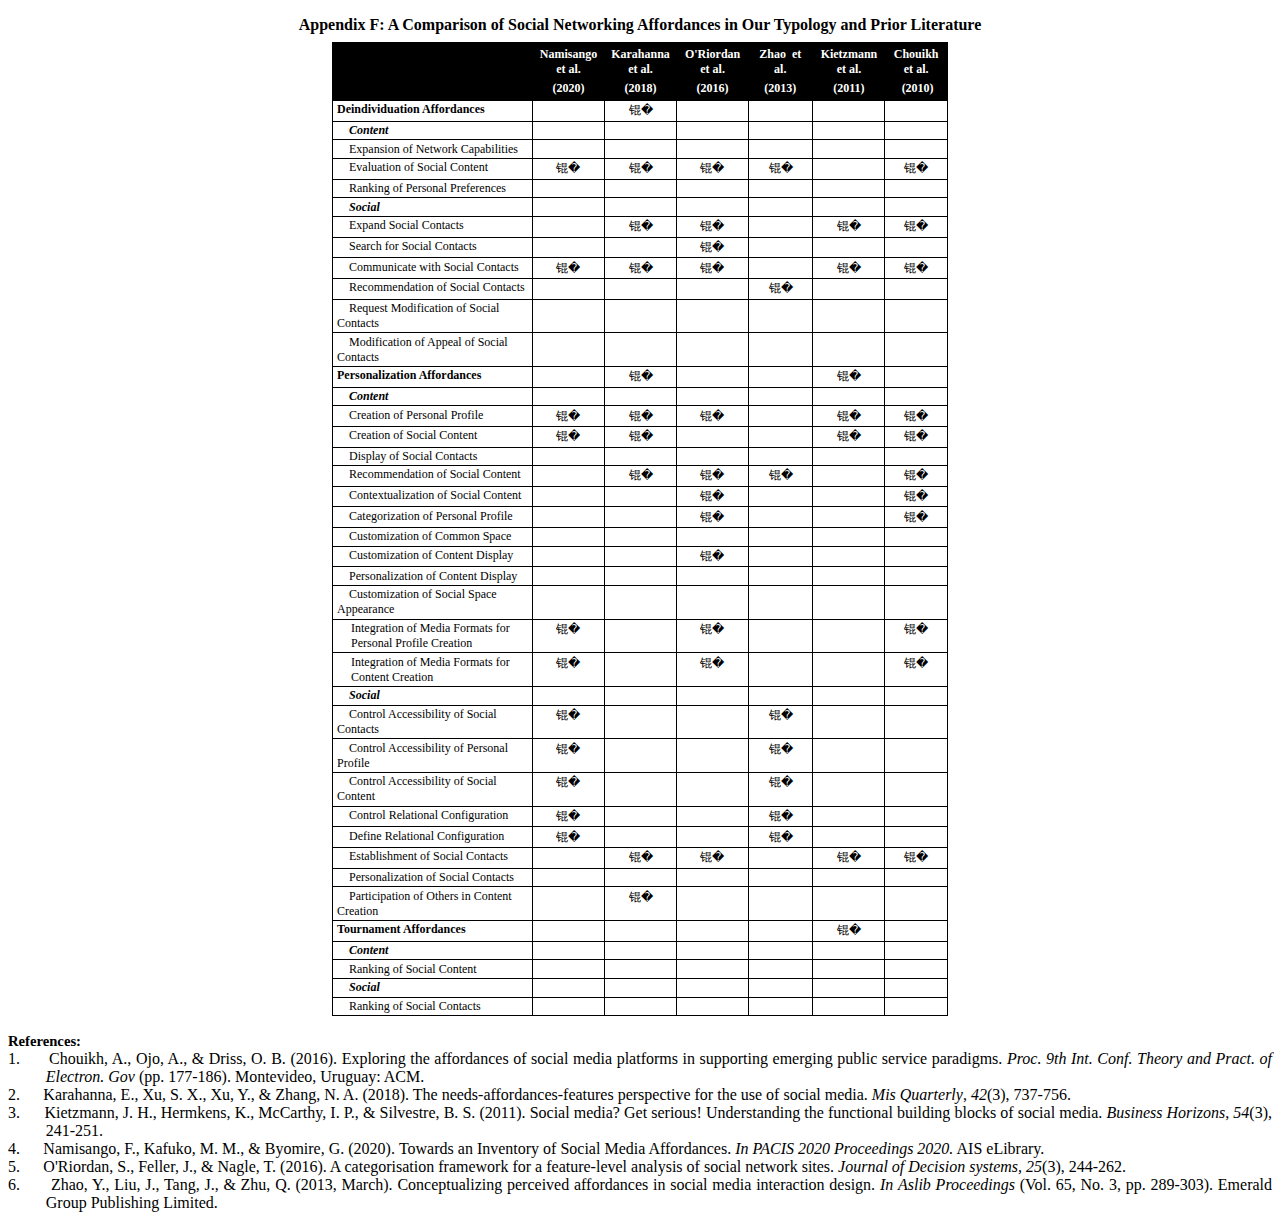
==== commit c7c2ebad: "Update Appendix F.html" ====
--- a/Appendix F.html
+++ b/Appendix F.html
@@ -16,8 +16,8 @@
   <o:LastAuthor>Haiping Zhao</o:LastAuthor>
   <o:Revision>2</o:Revision>
   <o:TotalTime>5</o:TotalTime>
-  <o:Created>2025-03-25T04:14:00Z</o:Created>
-  <o:LastSaved>2025-03-25T04:14:00Z</o:LastSaved>
+  <o:Created>2025-03-25T04:45:00Z</o:Created>
+  <o:LastSaved>2025-03-25T04:45:00Z</o:LastSaved>
   <o:Pages>1</o:Pages>
   <o:Words>441</o:Words>
   <o:Characters>2518</o:Characters>
@@ -685,13 +685,6 @@
 	mso-generic-font-family:auto;
 	mso-font-pitch:variable;
 	mso-font-signature:-1610612033 953122042 22 0 262159 0;}
-@font-face
-	{font-family:Calibri;
-	panose-1:2 15 5 2 2 2 4 3 2 4;
-	mso-font-charset:0;
-	mso-generic-font-family:swiss;
-	mso-font-pitch:variable;
-	mso-font-signature:-469750017 -1040178053 9 0 511 0;}
 @font-face
 	{font-family:Georgia;
 	panose-1:2 4 5 2 5 4 5 2 3 3;
@@ -991,7 +984,7 @@
   <p class=MsoNormal align=center style='margin-top:3.0pt;margin-right:0cm;
   margin-bottom:3.0pt;margin-left:0cm;text-align:center;mso-pagination:widow-orphan'><b
   style='mso-bidi-font-weight:normal'><span lang=EN-US style='font-size:9.0pt;
-  font-family:"Calibri",sans-serif;mso-fareast-font-family:"Times New Roman";
+  font-family:"Times New Roman",serif;mso-fareast-font-family:"Times New Roman";
   mso-font-kerning:0pt;mso-fareast-language:EN-US'>Affordances and features<o:p></o:p></span></b></p>
   </td>
   <td width=66 valign=top style='width:49.2pt;border:solid windowtext 1.0pt;
@@ -1001,19 +994,19 @@
   <p class=MsoNormal align=center style='margin-top:3.0pt;margin-right:0cm;
   margin-bottom:3.0pt;margin-left:0cm;text-align:center;mso-pagination:widow-orphan'><b
   style='mso-bidi-font-weight:normal'><span lang=EN-US style='font-size:9.0pt;
-  font-family:"Calibri",sans-serif;mso-fareast-font-family:"Times New Roman";
+  font-family:"Times New Roman",serif;mso-fareast-font-family:"Times New Roman";
   color:white;mso-color-alt:windowtext;mso-font-kerning:0pt;mso-fareast-language:
   EN-US'>Namisango et al.</span></b><b style='mso-bidi-font-weight:normal'><span
-  lang=EN-US style='font-size:9.0pt;font-family:"Calibri",sans-serif;
+  lang=EN-US style='font-size:9.0pt;font-family:"Times New Roman",serif;
   mso-fareast-font-family:"Times New Roman";mso-font-kerning:0pt;mso-fareast-language:
   EN-US'><o:p></o:p></span></b></p>
   <p class=MsoNormal align=center style='margin-top:3.0pt;margin-right:0cm;
   margin-bottom:3.0pt;margin-left:0cm;text-align:center;mso-pagination:widow-orphan'><b
   style='mso-bidi-font-weight:normal'><span lang=EN-US style='font-size:9.0pt;
-  font-family:"Calibri",sans-serif;mso-fareast-font-family:芥竟;color:white;
+  font-family:"Times New Roman",serif;mso-fareast-font-family:芥竟;color:white;
   mso-color-alt:windowtext;mso-font-kerning:0pt'>(2020)</span></b><b
   style='mso-bidi-font-weight:normal'><span lang=EN-US style='font-size:9.0pt;
-  font-family:"Calibri",sans-serif;mso-fareast-font-family:芥竟;mso-font-kerning:
+  font-family:"Times New Roman",serif;mso-fareast-font-family:芥竟;mso-font-kerning:
   0pt'><o:p></o:p></span></b></p>
   </td>
   <td width=66 style='width:49.2pt;border:solid windowtext 1.0pt;border-left:
@@ -1022,19 +1015,19 @@
   <p class=MsoNormal align=center style='margin-top:3.0pt;margin-right:0cm;
   margin-bottom:3.0pt;margin-left:0cm;text-align:center;mso-pagination:widow-orphan'><b
   style='mso-bidi-font-weight:normal'><span lang=EN-US style='font-size:9.0pt;
-  font-family:"Calibri",sans-serif;mso-fareast-font-family:"Times New Roman";
+  font-family:"Times New Roman",serif;mso-fareast-font-family:"Times New Roman";
   color:white;mso-color-alt:windowtext;mso-font-kerning:0pt;mso-fareast-language:
   EN-US'>Karahanna et al. </span></b><b style='mso-bidi-font-weight:normal'><span
-  lang=EN-US style='font-size:9.0pt;font-family:"Calibri",sans-serif;
+  lang=EN-US style='font-size:9.0pt;font-family:"Times New Roman",serif;
   mso-fareast-font-family:"Times New Roman";mso-font-kerning:0pt;mso-fareast-language:
   EN-US'><o:p></o:p></span></b></p>
   <p class=MsoNormal align=center style='margin-top:3.0pt;margin-right:0cm;
   margin-bottom:3.0pt;margin-left:0cm;text-align:center;mso-pagination:widow-orphan'><b
   style='mso-bidi-font-weight:normal'><span lang=EN-US style='font-size:9.0pt;
-  font-family:"Calibri",sans-serif;mso-fareast-font-family:"Times New Roman";
+  font-family:"Times New Roman",serif;mso-fareast-font-family:"Times New Roman";
   color:white;mso-color-alt:windowtext;mso-font-kerning:0pt;mso-fareast-language:
   EN-US'>(2018)</span></b><b style='mso-bidi-font-weight:normal'><span
-  lang=EN-US style='font-size:9.0pt;font-family:"Calibri",sans-serif;
+  lang=EN-US style='font-size:9.0pt;font-family:"Times New Roman",serif;
   mso-fareast-font-family:"Times New Roman";mso-font-kerning:0pt;mso-fareast-language:
   EN-US'><o:p></o:p></span></b></p>
   </td>
@@ -1046,25 +1039,25 @@
   <p class=MsoNormal align=center style='margin-top:3.0pt;margin-right:0cm;
   margin-bottom:3.0pt;margin-left:0cm;text-align:center;mso-pagination:widow-orphan'><b
   style='mso-bidi-font-weight:normal'><span lang=EN-US style='font-size:9.0pt;
-  font-family:"Calibri",sans-serif;mso-fareast-font-family:"Times New Roman";
+  font-family:"Times New Roman",serif;mso-fareast-font-family:"Times New Roman";
   color:white;mso-color-alt:windowtext;mso-font-kerning:0pt;mso-fareast-language:
   EN-US'>O'Riordan </span></b><b style='mso-bidi-font-weight:normal'><span
-  lang=EN-US style='font-size:9.0pt;font-family:"Calibri",sans-serif;
+  lang=EN-US style='font-size:9.0pt;font-family:"Times New Roman",serif;
   mso-fareast-font-family:芥竟;color:white;mso-color-alt:windowtext;mso-font-kerning:
   0pt'>et a</span></b><b style='mso-bidi-font-weight:normal'><span lang=EN-US
-  style='font-size:9.0pt;font-family:"Calibri",sans-serif;mso-fareast-font-family:
+  style='font-size:9.0pt;font-family:"Times New Roman",serif;mso-fareast-font-family:
   "Times New Roman";color:white;mso-color-alt:windowtext;mso-font-kerning:0pt;
   mso-fareast-language:EN-US'>l. </span></b><b style='mso-bidi-font-weight:
-  normal'><span lang=EN-US style='font-size:9.0pt;font-family:"Calibri",sans-serif;
+  normal'><span lang=EN-US style='font-size:9.0pt;font-family:"Times New Roman",serif;
   mso-fareast-font-family:"Times New Roman";mso-font-kerning:0pt;mso-fareast-language:
   EN-US'><o:p></o:p></span></b></p>
   <p class=MsoNormal align=center style='margin-top:3.0pt;margin-right:0cm;
   margin-bottom:3.0pt;margin-left:0cm;text-align:center;mso-pagination:widow-orphan'><b
   style='mso-bidi-font-weight:normal'><span lang=EN-US style='font-size:9.0pt;
-  font-family:"Calibri",sans-serif;mso-fareast-font-family:芥竟;color:white;
+  font-family:"Times New Roman",serif;mso-fareast-font-family:芥竟;color:white;
   mso-color-alt:windowtext;mso-font-kerning:0pt'>(2016)</span></b><b
   style='mso-bidi-font-weight:normal'><span lang=EN-US style='font-size:9.0pt;
-  font-family:"Calibri",sans-serif;mso-fareast-font-family:芥竟;mso-font-kerning:
+  font-family:"Times New Roman",serif;mso-fareast-font-family:芥竟;mso-font-kerning:
   0pt'><o:p></o:p></span></b></p>
   </td>
   <td width=66 valign=top style='width:49.6pt;border:solid windowtext 1.0pt;
@@ -1074,18 +1067,18 @@
   <p class=MsoNormal align=center style='margin-top:3.0pt;margin-right:0cm;
   margin-bottom:3.0pt;margin-left:0cm;text-align:center;mso-pagination:widow-orphan'><b
   style='mso-bidi-font-weight:normal'><span lang=EN-US style='font-size:9.0pt;
-  font-family:"Calibri",sans-serif;mso-fareast-font-family:芥竟;color:white;
+  font-family:"Times New Roman",serif;mso-fareast-font-family:芥竟;color:white;
   mso-color-alt:windowtext;mso-font-kerning:0pt'>Zhao<span
   style='mso-spacerun:yes'>&nbsp; </span>et al.</span></b><b style='mso-bidi-font-weight:
-  normal'><span lang=EN-US style='font-size:9.0pt;font-family:"Calibri",sans-serif;
+  normal'><span lang=EN-US style='font-size:9.0pt;font-family:"Times New Roman",serif;
   mso-fareast-font-family:芥竟;mso-font-kerning:0pt'><o:p></o:p></span></b></p>
   <p class=MsoNormal align=center style='margin-top:3.0pt;margin-right:0cm;
   margin-bottom:3.0pt;margin-left:0cm;text-align:center;mso-pagination:widow-orphan'><b
   style='mso-bidi-font-weight:normal'><span lang=EN-US style='font-size:9.0pt;
-  font-family:"Calibri",sans-serif;mso-fareast-font-family:芥竟;color:white;
+  font-family:"Times New Roman",serif;mso-fareast-font-family:芥竟;color:white;
   mso-color-alt:windowtext;mso-font-kerning:0pt'>(2013)</span></b><b
   style='mso-bidi-font-weight:normal'><span lang=EN-US style='font-size:9.0pt;
-  font-family:"Calibri",sans-serif;mso-fareast-font-family:芥竟;mso-font-kerning:
+  font-family:"Times New Roman",serif;mso-fareast-font-family:芥竟;mso-font-kerning:
   0pt'><o:p></o:p></span></b></p>
   </td>
   <td width=66 valign=top style='width:49.6pt;border:solid windowtext 1.0pt;
@@ -1095,19 +1088,19 @@
   <p class=MsoNormal align=center style='margin-top:3.0pt;margin-right:0cm;
   margin-bottom:3.0pt;margin-left:0cm;text-align:center;mso-pagination:widow-orphan'><b
   style='mso-bidi-font-weight:normal'><span lang=EN-US style='font-size:9.0pt;
-  font-family:"Calibri",sans-serif;mso-fareast-font-family:"Times New Roman";
+  font-family:"Times New Roman",serif;mso-fareast-font-family:"Times New Roman";
   color:white;mso-color-alt:windowtext;mso-font-kerning:0pt;mso-fareast-language:
   EN-US'>Kietzmann et al. </span></b><b style='mso-bidi-font-weight:normal'><span
-  lang=EN-US style='font-size:9.0pt;font-family:"Calibri",sans-serif;
+  lang=EN-US style='font-size:9.0pt;font-family:"Times New Roman",serif;
   mso-fareast-font-family:"Times New Roman";mso-font-kerning:0pt;mso-fareast-language:
   EN-US'><o:p></o:p></span></b></p>
   <p class=MsoNormal align=center style='margin-top:3.0pt;margin-right:0cm;
   margin-bottom:3.0pt;margin-left:0cm;text-align:center;mso-pagination:widow-orphan'><b
   style='mso-bidi-font-weight:normal'><span lang=EN-US style='font-size:9.0pt;
-  font-family:"Calibri",sans-serif;mso-fareast-font-family:"Times New Roman";
+  font-family:"Times New Roman",serif;mso-fareast-font-family:"Times New Roman";
   color:white;mso-color-alt:windowtext;mso-font-kerning:0pt;mso-fareast-language:
   EN-US'>(2011)</span></b><b style='mso-bidi-font-weight:normal'><span
-  lang=EN-US style='font-size:9.0pt;font-family:"Calibri",sans-serif;
+  lang=EN-US style='font-size:9.0pt;font-family:"Times New Roman",serif;
   mso-fareast-font-family:"Times New Roman";mso-font-kerning:0pt;mso-fareast-language:
   EN-US'><o:p></o:p></span></b></p>
   </td>
@@ -1118,29 +1111,29 @@
   <p class=MsoNormal align=center style='margin-top:3.0pt;margin-right:0cm;
   margin-bottom:3.0pt;margin-left:0cm;text-align:center;mso-pagination:widow-orphan'><b
   style='mso-bidi-font-weight:normal'><span lang=EN-US style='font-size:9.0pt;
-  font-family:"Calibri",sans-serif;mso-fareast-font-family:"Times New Roman";
+  font-family:"Times New Roman",serif;mso-fareast-font-family:"Times New Roman";
   color:white;mso-color-alt:windowtext;mso-font-kerning:0pt;mso-fareast-language:
   EN-US'>Chouikh </span></b><b style='mso-bidi-font-weight:normal'><span
-  lang=EN-US style='font-size:9.0pt;font-family:"Calibri",sans-serif;
+  lang=EN-US style='font-size:9.0pt;font-family:"Times New Roman",serif;
   mso-fareast-font-family:芥竟;color:white;mso-color-alt:windowtext;mso-font-kerning:
   0pt'>et</span></b><b style='mso-bidi-font-weight:normal'><span lang=EN-US
-  style='font-size:9.0pt;font-family:"Calibri",sans-serif;mso-fareast-font-family:
+  style='font-size:9.0pt;font-family:"Times New Roman",serif;mso-fareast-font-family:
   "Times New Roman";color:white;mso-color-alt:windowtext;mso-font-kerning:0pt;
   mso-fareast-language:EN-US'> al.</span></b><b style='mso-bidi-font-weight:
-  normal'><span lang=EN-US style='font-size:9.0pt;font-family:"Calibri",sans-serif;
+  normal'><span lang=EN-US style='font-size:9.0pt;font-family:"Times New Roman",serif;
   mso-fareast-font-family:"Times New Roman";mso-font-kerning:0pt;mso-fareast-language:
   EN-US'><o:p></o:p></span></b></p>
   <p class=MsoNormal align=center style='margin-top:3.0pt;margin-right:0cm;
   margin-bottom:3.0pt;margin-left:0cm;text-align:center;mso-pagination:widow-orphan'><b
   style='mso-bidi-font-weight:normal'><span lang=EN-US style='font-size:9.0pt;
-  font-family:"Calibri",sans-serif;mso-fareast-font-family:"Times New Roman";
+  font-family:"Times New Roman",serif;mso-fareast-font-family:"Times New Roman";
   color:white;mso-color-alt:windowtext;mso-font-kerning:0pt;mso-fareast-language:
   EN-US'><span style='mso-spacerun:yes'>&nbsp;</span></span></b><b
   style='mso-bidi-font-weight:normal'><span lang=EN-US style='font-size:9.0pt;
-  font-family:"Calibri",sans-serif;mso-fareast-font-family:芥竟;color:white;
+  font-family:"Times New Roman",serif;mso-fareast-font-family:芥竟;color:white;
   mso-color-alt:windowtext;mso-font-kerning:0pt'>(2010)</span></b><b
   style='mso-bidi-font-weight:normal'><span lang=EN-US style='font-size:9.0pt;
-  font-family:"Calibri",sans-serif;mso-fareast-font-family:芥竟;mso-font-kerning:
+  font-family:"Times New Roman",serif;mso-fareast-font-family:芥竟;mso-font-kerning:
   0pt'><o:p></o:p></span></b></p>
   </td>
  </tr>
@@ -1151,7 +1144,7 @@
   <p class=MsoNormal align=left style='margin-top:1.0pt;margin-right:0cm;
   margin-bottom:1.0pt;margin-left:0cm;text-align:left;mso-pagination:widow-orphan;
   mso-hyphenate:none;layout-grid-mode:char;mso-layout-grid-align:none'><b><span
-  lang=EN-US style='font-size:9.0pt;font-family:"Calibri",sans-serif;
+  lang=EN-US style='font-size:9.0pt;font-family:"Times New Roman",serif;
   mso-fareast-font-family:"Times New Roman";mso-font-kerning:0pt;mso-fareast-language:
   EN-US'>Deindividuation Affordances<o:p></o:p></span></b></p>
   </td>
@@ -1163,7 +1156,7 @@
   <p class=MsoNormal align=center style='margin-top:1.0pt;margin-right:0cm;
   margin-bottom:1.0pt;margin-left:0cm;text-align:center;mso-pagination:widow-orphan;
   mso-hyphenate:none;layout-grid-mode:char;mso-layout-grid-align:none'><span
-  lang=EN-US style='font-size:9.0pt;font-family:"Calibri",sans-serif;
+  lang=EN-US style='font-size:9.0pt;font-family:"Times New Roman",serif;
   mso-fareast-font-family:芥竟;mso-font-kerning:0pt'><o:p>&nbsp;</o:p></span></p>
   </td>
   <td width=66 valign=top style='width:49.2pt;border-top:none;border-left:none;
@@ -1174,44 +1167,44 @@
   <p class=MsoNormal align=center style='margin-top:1.0pt;margin-right:0cm;
   margin-bottom:1.0pt;margin-left:0cm;text-align:center;mso-pagination:widow-orphan;
   mso-hyphenate:none;layout-grid-mode:char;mso-layout-grid-align:none'><span
-  lang=EN-US style='font-size:9.0pt;font-family:"Calibri",sans-serif;
-  mso-fareast-font-family:芥竟;mso-font-kerning:0pt'>￡</span><span lang=EN-US
-  style='font-size:9.0pt;font-family:"Calibri",sans-serif;mso-fareast-font-family:
-  "Times New Roman";mso-font-kerning:0pt;mso-fareast-language:EN-US'><o:p></o:p></span></p>
-  </td>
-  <td width=66 valign=top style='width:49.6pt;border-top:none;border-left:none;
-  border-bottom:solid windowtext 1.0pt;border-right:solid windowtext 1.0pt;
-  mso-border-top-alt:solid windowtext .5pt;mso-border-left-alt:solid windowtext .5pt;
-  mso-border-alt:solid windowtext .5pt;padding:0cm 2.85pt 0cm 2.85pt;
-  height:8.65pt'>
-  <p class=MsoNormal align=center style='margin-top:1.0pt;margin-right:0cm;
-  margin-bottom:1.0pt;margin-left:0cm;text-align:center;mso-pagination:widow-orphan;
-  mso-hyphenate:none;layout-grid-mode:char;mso-layout-grid-align:none'><span
-  lang=EN-US style='font-size:9.0pt;font-family:"Calibri",sans-serif;
-  mso-fareast-font-family:"Times New Roman";mso-font-kerning:0pt;mso-fareast-language:
-  EN-US'><o:p>&nbsp;</o:p></span></p>
-  </td>
-  <td width=66 valign=top style='width:49.6pt;border-top:none;border-left:none;
-  border-bottom:solid windowtext 1.0pt;border-right:solid windowtext 1.0pt;
-  mso-border-top-alt:solid windowtext .5pt;mso-border-left-alt:solid windowtext .5pt;
-  mso-border-alt:solid windowtext .5pt;padding:0cm 2.85pt 0cm 2.85pt;
-  height:8.65pt'>
-  <p class=MsoNormal align=center style='margin-top:1.0pt;margin-right:0cm;
-  margin-bottom:1.0pt;margin-left:0cm;text-align:center;mso-pagination:widow-orphan;
-  mso-hyphenate:none;layout-grid-mode:char;mso-layout-grid-align:none'><span
-  lang=EN-US style='font-size:9.0pt;font-family:"Calibri",sans-serif;
-  mso-fareast-font-family:"Times New Roman";mso-font-kerning:0pt;mso-fareast-language:
-  EN-US'><o:p>&nbsp;</o:p></span></p>
-  </td>
-  <td width=66 valign=top style='width:49.6pt;border-top:none;border-left:none;
-  border-bottom:solid windowtext 1.0pt;border-right:solid windowtext 1.0pt;
-  mso-border-top-alt:solid windowtext .5pt;mso-border-left-alt:solid windowtext .5pt;
-  mso-border-alt:solid windowtext .5pt;padding:0cm 2.85pt 0cm 2.85pt;
-  height:8.65pt'>
-  <p class=MsoNormal align=center style='margin-top:1.0pt;margin-right:0cm;
-  margin-bottom:1.0pt;margin-left:0cm;text-align:center;mso-pagination:widow-orphan;
-  mso-hyphenate:none;layout-grid-mode:char;mso-layout-grid-align:none'><span
-  lang=EN-US style='font-size:9.0pt;font-family:"Calibri",sans-serif;
+  lang=EN-US style='font-size:9.0pt;font-family:"Times New Roman",serif;
+  mso-fareast-font-family:芥竟;mso-font-kerning:0pt'>￡</span><span lang=EN-US
+  style='font-size:9.0pt;font-family:"Times New Roman",serif;mso-fareast-font-family:
+  "Times New Roman";mso-font-kerning:0pt;mso-fareast-language:EN-US'><o:p></o:p></span></p>
+  </td>
+  <td width=66 valign=top style='width:49.6pt;border-top:none;border-left:none;
+  border-bottom:solid windowtext 1.0pt;border-right:solid windowtext 1.0pt;
+  mso-border-top-alt:solid windowtext .5pt;mso-border-left-alt:solid windowtext .5pt;
+  mso-border-alt:solid windowtext .5pt;padding:0cm 2.85pt 0cm 2.85pt;
+  height:8.65pt'>
+  <p class=MsoNormal align=center style='margin-top:1.0pt;margin-right:0cm;
+  margin-bottom:1.0pt;margin-left:0cm;text-align:center;mso-pagination:widow-orphan;
+  mso-hyphenate:none;layout-grid-mode:char;mso-layout-grid-align:none'><span
+  lang=EN-US style='font-size:9.0pt;font-family:"Times New Roman",serif;
+  mso-fareast-font-family:"Times New Roman";mso-font-kerning:0pt;mso-fareast-language:
+  EN-US'><o:p>&nbsp;</o:p></span></p>
+  </td>
+  <td width=66 valign=top style='width:49.6pt;border-top:none;border-left:none;
+  border-bottom:solid windowtext 1.0pt;border-right:solid windowtext 1.0pt;
+  mso-border-top-alt:solid windowtext .5pt;mso-border-left-alt:solid windowtext .5pt;
+  mso-border-alt:solid windowtext .5pt;padding:0cm 2.85pt 0cm 2.85pt;
+  height:8.65pt'>
+  <p class=MsoNormal align=center style='margin-top:1.0pt;margin-right:0cm;
+  margin-bottom:1.0pt;margin-left:0cm;text-align:center;mso-pagination:widow-orphan;
+  mso-hyphenate:none;layout-grid-mode:char;mso-layout-grid-align:none'><span
+  lang=EN-US style='font-size:9.0pt;font-family:"Times New Roman",serif;
+  mso-fareast-font-family:"Times New Roman";mso-font-kerning:0pt;mso-fareast-language:
+  EN-US'><o:p>&nbsp;</o:p></span></p>
+  </td>
+  <td width=66 valign=top style='width:49.6pt;border-top:none;border-left:none;
+  border-bottom:solid windowtext 1.0pt;border-right:solid windowtext 1.0pt;
+  mso-border-top-alt:solid windowtext .5pt;mso-border-left-alt:solid windowtext .5pt;
+  mso-border-alt:solid windowtext .5pt;padding:0cm 2.85pt 0cm 2.85pt;
+  height:8.65pt'>
+  <p class=MsoNormal align=center style='margin-top:1.0pt;margin-right:0cm;
+  margin-bottom:1.0pt;margin-left:0cm;text-align:center;mso-pagination:widow-orphan;
+  mso-hyphenate:none;layout-grid-mode:char;mso-layout-grid-align:none'><span
+  lang=EN-US style='font-size:9.0pt;font-family:"Times New Roman",serif;
   mso-fareast-font-family:"Times New Roman";mso-font-kerning:0pt;mso-fareast-language:
   EN-US'><o:p>&nbsp;</o:p></span></p>
   </td>
@@ -1223,7 +1216,7 @@
   <p class=MsoNormal align=center style='margin-top:1.0pt;margin-right:0cm;
   margin-bottom:1.0pt;margin-left:0cm;text-align:center;mso-pagination:widow-orphan;
   mso-hyphenate:none;layout-grid-mode:char;mso-layout-grid-align:none'><span
-  lang=EN-US style='font-size:9.0pt;font-family:"Calibri",sans-serif;
+  lang=EN-US style='font-size:9.0pt;font-family:"Times New Roman",serif;
   mso-fareast-font-family:"Times New Roman";mso-font-kerning:0pt;mso-fareast-language:
   EN-US'><o:p>&nbsp;</o:p></span></p>
   </td>
@@ -1236,7 +1229,7 @@
   margin-bottom:1.0pt;margin-left:0cm;text-align:left;text-indent:9.05pt;
   mso-char-indent-count:1.0;mso-pagination:widow-orphan;mso-hyphenate:none;
   layout-grid-mode:char;mso-layout-grid-align:none'><b><i><span lang=EN-US
-  style='font-size:9.0pt;font-family:"Calibri",sans-serif;mso-fareast-font-family:
+  style='font-size:9.0pt;font-family:"Times New Roman",serif;mso-fareast-font-family:
   "Times New Roman";mso-font-kerning:0pt;mso-fareast-language:EN-US'>Content<o:p></o:p></span></i></b></p>
   </td>
   <td width=66 valign=top style='width:49.2pt;border-top:none;border-left:none;
@@ -1247,55 +1240,55 @@
   <p class=MsoNormal align=center style='margin-top:1.0pt;margin-right:0cm;
   margin-bottom:1.0pt;margin-left:0cm;text-align:center;mso-pagination:widow-orphan;
   mso-hyphenate:none;layout-grid-mode:char;mso-layout-grid-align:none'><span
-  lang=EN-US style='font-size:9.0pt;font-family:"Calibri",sans-serif;
-  mso-fareast-font-family:"Times New Roman";mso-font-kerning:0pt;mso-fareast-language:
-  EN-US'><o:p>&nbsp;</o:p></span></p>
-  </td>
-  <td width=66 valign=top style='width:49.2pt;border-top:none;border-left:none;
-  border-bottom:solid windowtext 1.0pt;border-right:solid windowtext 1.0pt;
-  mso-border-top-alt:solid windowtext .5pt;mso-border-left-alt:solid windowtext .5pt;
-  mso-border-alt:solid windowtext .5pt;padding:0cm 2.85pt 0cm 2.85pt;
-  height:8.65pt'>
-  <p class=MsoNormal align=center style='margin-top:1.0pt;margin-right:0cm;
-  margin-bottom:1.0pt;margin-left:0cm;text-align:center;mso-pagination:widow-orphan;
-  mso-hyphenate:none;layout-grid-mode:char;mso-layout-grid-align:none'><span
-  lang=EN-US style='font-size:9.0pt;font-family:"Calibri",sans-serif;
-  mso-fareast-font-family:"Times New Roman";mso-font-kerning:0pt;mso-fareast-language:
-  EN-US'><o:p>&nbsp;</o:p></span></p>
-  </td>
-  <td width=66 valign=top style='width:49.6pt;border-top:none;border-left:none;
-  border-bottom:solid windowtext 1.0pt;border-right:solid windowtext 1.0pt;
-  mso-border-top-alt:solid windowtext .5pt;mso-border-left-alt:solid windowtext .5pt;
-  mso-border-alt:solid windowtext .5pt;padding:0cm 2.85pt 0cm 2.85pt;
-  height:8.65pt'>
-  <p class=MsoNormal align=center style='margin-top:1.0pt;margin-right:0cm;
-  margin-bottom:1.0pt;margin-left:0cm;text-align:center;mso-pagination:widow-orphan;
-  mso-hyphenate:none;layout-grid-mode:char;mso-layout-grid-align:none'><span
-  lang=EN-US style='font-size:9.0pt;font-family:"Calibri",sans-serif;
-  mso-fareast-font-family:"Times New Roman";mso-font-kerning:0pt;mso-fareast-language:
-  EN-US'><o:p>&nbsp;</o:p></span></p>
-  </td>
-  <td width=66 valign=top style='width:49.6pt;border-top:none;border-left:none;
-  border-bottom:solid windowtext 1.0pt;border-right:solid windowtext 1.0pt;
-  mso-border-top-alt:solid windowtext .5pt;mso-border-left-alt:solid windowtext .5pt;
-  mso-border-alt:solid windowtext .5pt;padding:0cm 2.85pt 0cm 2.85pt;
-  height:8.65pt'>
-  <p class=MsoNormal align=center style='margin-top:1.0pt;margin-right:0cm;
-  margin-bottom:1.0pt;margin-left:0cm;text-align:center;mso-pagination:widow-orphan;
-  mso-hyphenate:none;layout-grid-mode:char;mso-layout-grid-align:none'><span
-  lang=EN-US style='font-size:9.0pt;font-family:"Calibri",sans-serif;
-  mso-fareast-font-family:"Times New Roman";mso-font-kerning:0pt;mso-fareast-language:
-  EN-US'><o:p>&nbsp;</o:p></span></p>
-  </td>
-  <td width=66 valign=top style='width:49.6pt;border-top:none;border-left:none;
-  border-bottom:solid windowtext 1.0pt;border-right:solid windowtext 1.0pt;
-  mso-border-top-alt:solid windowtext .5pt;mso-border-left-alt:solid windowtext .5pt;
-  mso-border-alt:solid windowtext .5pt;padding:0cm 2.85pt 0cm 2.85pt;
-  height:8.65pt'>
-  <p class=MsoNormal align=center style='margin-top:1.0pt;margin-right:0cm;
-  margin-bottom:1.0pt;margin-left:0cm;text-align:center;mso-pagination:widow-orphan;
-  mso-hyphenate:none;layout-grid-mode:char;mso-layout-grid-align:none'><span
-  lang=EN-US style='font-size:9.0pt;font-family:"Calibri",sans-serif;
+  lang=EN-US style='font-size:9.0pt;font-family:"Times New Roman",serif;
+  mso-fareast-font-family:"Times New Roman";mso-font-kerning:0pt;mso-fareast-language:
+  EN-US'><o:p>&nbsp;</o:p></span></p>
+  </td>
+  <td width=66 valign=top style='width:49.2pt;border-top:none;border-left:none;
+  border-bottom:solid windowtext 1.0pt;border-right:solid windowtext 1.0pt;
+  mso-border-top-alt:solid windowtext .5pt;mso-border-left-alt:solid windowtext .5pt;
+  mso-border-alt:solid windowtext .5pt;padding:0cm 2.85pt 0cm 2.85pt;
+  height:8.65pt'>
+  <p class=MsoNormal align=center style='margin-top:1.0pt;margin-right:0cm;
+  margin-bottom:1.0pt;margin-left:0cm;text-align:center;mso-pagination:widow-orphan;
+  mso-hyphenate:none;layout-grid-mode:char;mso-layout-grid-align:none'><span
+  lang=EN-US style='font-size:9.0pt;font-family:"Times New Roman",serif;
+  mso-fareast-font-family:"Times New Roman";mso-font-kerning:0pt;mso-fareast-language:
+  EN-US'><o:p>&nbsp;</o:p></span></p>
+  </td>
+  <td width=66 valign=top style='width:49.6pt;border-top:none;border-left:none;
+  border-bottom:solid windowtext 1.0pt;border-right:solid windowtext 1.0pt;
+  mso-border-top-alt:solid windowtext .5pt;mso-border-left-alt:solid windowtext .5pt;
+  mso-border-alt:solid windowtext .5pt;padding:0cm 2.85pt 0cm 2.85pt;
+  height:8.65pt'>
+  <p class=MsoNormal align=center style='margin-top:1.0pt;margin-right:0cm;
+  margin-bottom:1.0pt;margin-left:0cm;text-align:center;mso-pagination:widow-orphan;
+  mso-hyphenate:none;layout-grid-mode:char;mso-layout-grid-align:none'><span
+  lang=EN-US style='font-size:9.0pt;font-family:"Times New Roman",serif;
+  mso-fareast-font-family:"Times New Roman";mso-font-kerning:0pt;mso-fareast-language:
+  EN-US'><o:p>&nbsp;</o:p></span></p>
+  </td>
+  <td width=66 valign=top style='width:49.6pt;border-top:none;border-left:none;
+  border-bottom:solid windowtext 1.0pt;border-right:solid windowtext 1.0pt;
+  mso-border-top-alt:solid windowtext .5pt;mso-border-left-alt:solid windowtext .5pt;
+  mso-border-alt:solid windowtext .5pt;padding:0cm 2.85pt 0cm 2.85pt;
+  height:8.65pt'>
+  <p class=MsoNormal align=center style='margin-top:1.0pt;margin-right:0cm;
+  margin-bottom:1.0pt;margin-left:0cm;text-align:center;mso-pagination:widow-orphan;
+  mso-hyphenate:none;layout-grid-mode:char;mso-layout-grid-align:none'><span
+  lang=EN-US style='font-size:9.0pt;font-family:"Times New Roman",serif;
+  mso-fareast-font-family:"Times New Roman";mso-font-kerning:0pt;mso-fareast-language:
+  EN-US'><o:p>&nbsp;</o:p></span></p>
+  </td>
+  <td width=66 valign=top style='width:49.6pt;border-top:none;border-left:none;
+  border-bottom:solid windowtext 1.0pt;border-right:solid windowtext 1.0pt;
+  mso-border-top-alt:solid windowtext .5pt;mso-border-left-alt:solid windowtext .5pt;
+  mso-border-alt:solid windowtext .5pt;padding:0cm 2.85pt 0cm 2.85pt;
+  height:8.65pt'>
+  <p class=MsoNormal align=center style='margin-top:1.0pt;margin-right:0cm;
+  margin-bottom:1.0pt;margin-left:0cm;text-align:center;mso-pagination:widow-orphan;
+  mso-hyphenate:none;layout-grid-mode:char;mso-layout-grid-align:none'><span
+  lang=EN-US style='font-size:9.0pt;font-family:"Times New Roman",serif;
   mso-fareast-font-family:"Times New Roman";mso-font-kerning:0pt;mso-fareast-language:
   EN-US'><o:p>&nbsp;</o:p></span></p>
   </td>
@@ -1307,7 +1300,7 @@
   <p class=MsoNormal align=center style='margin-top:1.0pt;margin-right:0cm;
   margin-bottom:1.0pt;margin-left:0cm;text-align:center;mso-pagination:widow-orphan;
   mso-hyphenate:none;layout-grid-mode:char;mso-layout-grid-align:none'><span
-  lang=EN-US style='font-size:9.0pt;font-family:"Calibri",sans-serif;
+  lang=EN-US style='font-size:9.0pt;font-family:"Times New Roman",serif;
   mso-fareast-font-family:"Times New Roman";mso-font-kerning:0pt;mso-fareast-language:
   EN-US'><o:p>&nbsp;</o:p></span></p>
   </td>
@@ -1320,7 +1313,7 @@
   margin-bottom:1.0pt;margin-left:0cm;text-align:left;text-indent:9.0pt;
   mso-char-indent-count:1.0;mso-pagination:widow-orphan;mso-hyphenate:none;
   layout-grid-mode:char;mso-layout-grid-align:none'><span lang=EN-US
-  style='font-size:9.0pt;font-family:"Calibri",sans-serif;mso-fareast-font-family:
+  style='font-size:9.0pt;font-family:"Times New Roman",serif;mso-fareast-font-family:
   "Times New Roman";mso-font-kerning:0pt;mso-fareast-language:EN-US'>Expansion
   of Network Capabilities<o:p></o:p></span></p>
   </td>
@@ -1332,55 +1325,55 @@
   <p class=MsoNormal align=center style='margin-top:1.0pt;margin-right:0cm;
   margin-bottom:1.0pt;margin-left:0cm;text-align:center;mso-pagination:widow-orphan;
   mso-hyphenate:none;layout-grid-mode:char;mso-layout-grid-align:none'><span
-  lang=EN-US style='font-size:9.0pt;font-family:"Calibri",sans-serif;
-  mso-fareast-font-family:"Times New Roman";mso-font-kerning:0pt;mso-fareast-language:
-  EN-US'><o:p>&nbsp;</o:p></span></p>
-  </td>
-  <td width=66 valign=top style='width:49.2pt;border-top:none;border-left:none;
-  border-bottom:solid windowtext 1.0pt;border-right:solid windowtext 1.0pt;
-  mso-border-top-alt:solid windowtext .5pt;mso-border-left-alt:solid windowtext .5pt;
-  mso-border-alt:solid windowtext .5pt;padding:0cm 2.85pt 0cm 2.85pt;
-  height:8.65pt'>
-  <p class=MsoNormal align=center style='margin-top:1.0pt;margin-right:0cm;
-  margin-bottom:1.0pt;margin-left:0cm;text-align:center;mso-pagination:widow-orphan;
-  mso-hyphenate:none;layout-grid-mode:char;mso-layout-grid-align:none'><span
-  lang=EN-US style='font-size:9.0pt;font-family:"Calibri",sans-serif;
-  mso-fareast-font-family:"Times New Roman";mso-font-kerning:0pt;mso-fareast-language:
-  EN-US'><o:p>&nbsp;</o:p></span></p>
-  </td>
-  <td width=66 valign=top style='width:49.6pt;border-top:none;border-left:none;
-  border-bottom:solid windowtext 1.0pt;border-right:solid windowtext 1.0pt;
-  mso-border-top-alt:solid windowtext .5pt;mso-border-left-alt:solid windowtext .5pt;
-  mso-border-alt:solid windowtext .5pt;padding:0cm 2.85pt 0cm 2.85pt;
-  height:8.65pt'>
-  <p class=MsoNormal align=center style='margin-top:1.0pt;margin-right:0cm;
-  margin-bottom:1.0pt;margin-left:0cm;text-align:center;mso-pagination:widow-orphan;
-  mso-hyphenate:none;layout-grid-mode:char;mso-layout-grid-align:none'><span
-  lang=EN-US style='font-size:9.0pt;font-family:"Calibri",sans-serif;
-  mso-fareast-font-family:"Times New Roman";mso-font-kerning:0pt;mso-fareast-language:
-  EN-US'><o:p>&nbsp;</o:p></span></p>
-  </td>
-  <td width=66 valign=top style='width:49.6pt;border-top:none;border-left:none;
-  border-bottom:solid windowtext 1.0pt;border-right:solid windowtext 1.0pt;
-  mso-border-top-alt:solid windowtext .5pt;mso-border-left-alt:solid windowtext .5pt;
-  mso-border-alt:solid windowtext .5pt;padding:0cm 2.85pt 0cm 2.85pt;
-  height:8.65pt'>
-  <p class=MsoNormal align=center style='margin-top:1.0pt;margin-right:0cm;
-  margin-bottom:1.0pt;margin-left:0cm;text-align:center;mso-pagination:widow-orphan;
-  mso-hyphenate:none;layout-grid-mode:char;mso-layout-grid-align:none'><span
-  lang=EN-US style='font-size:9.0pt;font-family:"Calibri",sans-serif;
-  mso-fareast-font-family:"Times New Roman";mso-font-kerning:0pt;mso-fareast-language:
-  EN-US'><o:p>&nbsp;</o:p></span></p>
-  </td>
-  <td width=66 valign=top style='width:49.6pt;border-top:none;border-left:none;
-  border-bottom:solid windowtext 1.0pt;border-right:solid windowtext 1.0pt;
-  mso-border-top-alt:solid windowtext .5pt;mso-border-left-alt:solid windowtext .5pt;
-  mso-border-alt:solid windowtext .5pt;padding:0cm 2.85pt 0cm 2.85pt;
-  height:8.65pt'>
-  <p class=MsoNormal align=center style='margin-top:1.0pt;margin-right:0cm;
-  margin-bottom:1.0pt;margin-left:0cm;text-align:center;mso-pagination:widow-orphan;
-  mso-hyphenate:none;layout-grid-mode:char;mso-layout-grid-align:none'><span
-  lang=EN-US style='font-size:9.0pt;font-family:"Calibri",sans-serif;
+  lang=EN-US style='font-size:9.0pt;font-family:"Times New Roman",serif;
+  mso-fareast-font-family:"Times New Roman";mso-font-kerning:0pt;mso-fareast-language:
+  EN-US'><o:p>&nbsp;</o:p></span></p>
+  </td>
+  <td width=66 valign=top style='width:49.2pt;border-top:none;border-left:none;
+  border-bottom:solid windowtext 1.0pt;border-right:solid windowtext 1.0pt;
+  mso-border-top-alt:solid windowtext .5pt;mso-border-left-alt:solid windowtext .5pt;
+  mso-border-alt:solid windowtext .5pt;padding:0cm 2.85pt 0cm 2.85pt;
+  height:8.65pt'>
+  <p class=MsoNormal align=center style='margin-top:1.0pt;margin-right:0cm;
+  margin-bottom:1.0pt;margin-left:0cm;text-align:center;mso-pagination:widow-orphan;
+  mso-hyphenate:none;layout-grid-mode:char;mso-layout-grid-align:none'><span
+  lang=EN-US style='font-size:9.0pt;font-family:"Times New Roman",serif;
+  mso-fareast-font-family:"Times New Roman";mso-font-kerning:0pt;mso-fareast-language:
+  EN-US'><o:p>&nbsp;</o:p></span></p>
+  </td>
+  <td width=66 valign=top style='width:49.6pt;border-top:none;border-left:none;
+  border-bottom:solid windowtext 1.0pt;border-right:solid windowtext 1.0pt;
+  mso-border-top-alt:solid windowtext .5pt;mso-border-left-alt:solid windowtext .5pt;
+  mso-border-alt:solid windowtext .5pt;padding:0cm 2.85pt 0cm 2.85pt;
+  height:8.65pt'>
+  <p class=MsoNormal align=center style='margin-top:1.0pt;margin-right:0cm;
+  margin-bottom:1.0pt;margin-left:0cm;text-align:center;mso-pagination:widow-orphan;
+  mso-hyphenate:none;layout-grid-mode:char;mso-layout-grid-align:none'><span
+  lang=EN-US style='font-size:9.0pt;font-family:"Times New Roman",serif;
+  mso-fareast-font-family:"Times New Roman";mso-font-kerning:0pt;mso-fareast-language:
+  EN-US'><o:p>&nbsp;</o:p></span></p>
+  </td>
+  <td width=66 valign=top style='width:49.6pt;border-top:none;border-left:none;
+  border-bottom:solid windowtext 1.0pt;border-right:solid windowtext 1.0pt;
+  mso-border-top-alt:solid windowtext .5pt;mso-border-left-alt:solid windowtext .5pt;
+  mso-border-alt:solid windowtext .5pt;padding:0cm 2.85pt 0cm 2.85pt;
+  height:8.65pt'>
+  <p class=MsoNormal align=center style='margin-top:1.0pt;margin-right:0cm;
+  margin-bottom:1.0pt;margin-left:0cm;text-align:center;mso-pagination:widow-orphan;
+  mso-hyphenate:none;layout-grid-mode:char;mso-layout-grid-align:none'><span
+  lang=EN-US style='font-size:9.0pt;font-family:"Times New Roman",serif;
+  mso-fareast-font-family:"Times New Roman";mso-font-kerning:0pt;mso-fareast-language:
+  EN-US'><o:p>&nbsp;</o:p></span></p>
+  </td>
+  <td width=66 valign=top style='width:49.6pt;border-top:none;border-left:none;
+  border-bottom:solid windowtext 1.0pt;border-right:solid windowtext 1.0pt;
+  mso-border-top-alt:solid windowtext .5pt;mso-border-left-alt:solid windowtext .5pt;
+  mso-border-alt:solid windowtext .5pt;padding:0cm 2.85pt 0cm 2.85pt;
+  height:8.65pt'>
+  <p class=MsoNormal align=center style='margin-top:1.0pt;margin-right:0cm;
+  margin-bottom:1.0pt;margin-left:0cm;text-align:center;mso-pagination:widow-orphan;
+  mso-hyphenate:none;layout-grid-mode:char;mso-layout-grid-align:none'><span
+  lang=EN-US style='font-size:9.0pt;font-family:"Times New Roman",serif;
   mso-fareast-font-family:"Times New Roman";mso-font-kerning:0pt;mso-fareast-language:
   EN-US'><o:p>&nbsp;</o:p></span></p>
   </td>
@@ -1392,7 +1385,7 @@
   <p class=MsoNormal align=center style='margin-top:1.0pt;margin-right:0cm;
   margin-bottom:1.0pt;margin-left:0cm;text-align:center;mso-pagination:widow-orphan;
   mso-hyphenate:none;layout-grid-mode:char;mso-layout-grid-align:none'><span
-  lang=EN-US style='font-size:9.0pt;font-family:"Calibri",sans-serif;
+  lang=EN-US style='font-size:9.0pt;font-family:"Times New Roman",serif;
   mso-fareast-font-family:"Times New Roman";mso-font-kerning:0pt;mso-fareast-language:
   EN-US'><o:p>&nbsp;</o:p></span></p>
   </td>
@@ -1405,7 +1398,7 @@
   margin-bottom:1.0pt;margin-left:0cm;text-align:left;text-indent:9.0pt;
   mso-char-indent-count:1.0;mso-pagination:widow-orphan;mso-hyphenate:none;
   layout-grid-mode:char;mso-layout-grid-align:none'><span lang=EN-US
-  style='font-size:9.0pt;font-family:"Calibri",sans-serif;mso-fareast-font-family:
+  style='font-size:9.0pt;font-family:"Times New Roman",serif;mso-fareast-font-family:
   "Times New Roman";mso-font-kerning:0pt;mso-fareast-language:EN-US'>Evaluation
   of Social Content<o:p></o:p></span></p>
   </td>
@@ -1417,7 +1410,7 @@
   <p class=MsoNormal align=center style='margin-top:1.0pt;margin-right:0cm;
   margin-bottom:1.0pt;margin-left:0cm;text-align:center;mso-pagination:widow-orphan;
   mso-hyphenate:none;layout-grid-mode:char;mso-layout-grid-align:none'><span
-  lang=EN-US style='font-size:9.0pt;font-family:"Calibri",sans-serif;
+  lang=EN-US style='font-size:9.0pt;font-family:"Times New Roman",serif;
   mso-fareast-font-family:芥竟;mso-font-kerning:0pt'>￡<o:p></o:p></span></p>
   </td>
   <td width=66 valign=top style='width:49.2pt;border-top:none;border-left:none;
@@ -1428,46 +1421,46 @@
   <p class=MsoNormal align=center style='margin-top:1.0pt;margin-right:0cm;
   margin-bottom:1.0pt;margin-left:0cm;text-align:center;mso-pagination:widow-orphan;
   mso-hyphenate:none;layout-grid-mode:char;mso-layout-grid-align:none'><span
-  lang=EN-US style='font-size:9.0pt;font-family:"Calibri",sans-serif;
-  mso-fareast-font-family:芥竟;mso-font-kerning:0pt'>￡</span><span lang=EN-US
-  style='font-size:9.0pt;font-family:"Calibri",sans-serif;mso-fareast-font-family:
-  "Times New Roman";mso-font-kerning:0pt;mso-fareast-language:EN-US'><o:p></o:p></span></p>
-  </td>
-  <td width=66 valign=top style='width:49.6pt;border-top:none;border-left:none;
-  border-bottom:solid windowtext 1.0pt;border-right:solid windowtext 1.0pt;
-  mso-border-top-alt:solid windowtext .5pt;mso-border-left-alt:solid windowtext .5pt;
-  mso-border-alt:solid windowtext .5pt;padding:0cm 2.85pt 0cm 2.85pt;
-  height:8.65pt'>
-  <p class=MsoNormal align=center style='margin-top:1.0pt;margin-right:0cm;
-  margin-bottom:1.0pt;margin-left:0cm;text-align:center;mso-pagination:widow-orphan;
-  mso-hyphenate:none;layout-grid-mode:char;mso-layout-grid-align:none'><span
-  lang=EN-US style='font-size:9.0pt;font-family:"Calibri",sans-serif;
-  mso-fareast-font-family:芥竟;mso-font-kerning:0pt'>￡</span><span lang=EN-US
-  style='font-size:9.0pt;font-family:"Calibri",sans-serif;mso-fareast-font-family:
-  "Times New Roman";mso-font-kerning:0pt;mso-fareast-language:EN-US'><o:p></o:p></span></p>
-  </td>
-  <td width=66 valign=top style='width:49.6pt;border-top:none;border-left:none;
-  border-bottom:solid windowtext 1.0pt;border-right:solid windowtext 1.0pt;
-  mso-border-top-alt:solid windowtext .5pt;mso-border-left-alt:solid windowtext .5pt;
-  mso-border-alt:solid windowtext .5pt;padding:0cm 2.85pt 0cm 2.85pt;
-  height:8.65pt'>
-  <p class=MsoNormal align=center style='margin-top:1.0pt;margin-right:0cm;
-  margin-bottom:1.0pt;margin-left:0cm;text-align:center;mso-pagination:widow-orphan;
-  mso-hyphenate:none;layout-grid-mode:char;mso-layout-grid-align:none'><span
-  lang=EN-US style='font-size:9.0pt;font-family:"Calibri",sans-serif;
-  mso-fareast-font-family:芥竟;mso-font-kerning:0pt'>￡</span><span lang=EN-US
-  style='font-size:9.0pt;font-family:"Calibri",sans-serif;mso-fareast-font-family:
-  "Times New Roman";mso-font-kerning:0pt;mso-fareast-language:EN-US'><o:p></o:p></span></p>
-  </td>
-  <td width=66 valign=top style='width:49.6pt;border-top:none;border-left:none;
-  border-bottom:solid windowtext 1.0pt;border-right:solid windowtext 1.0pt;
-  mso-border-top-alt:solid windowtext .5pt;mso-border-left-alt:solid windowtext .5pt;
-  mso-border-alt:solid windowtext .5pt;padding:0cm 2.85pt 0cm 2.85pt;
-  height:8.65pt'>
-  <p class=MsoNormal align=center style='margin-top:1.0pt;margin-right:0cm;
-  margin-bottom:1.0pt;margin-left:0cm;text-align:center;mso-pagination:widow-orphan;
-  mso-hyphenate:none;layout-grid-mode:char;mso-layout-grid-align:none'><span
-  lang=EN-US style='font-size:9.0pt;font-family:"Calibri",sans-serif;
+  lang=EN-US style='font-size:9.0pt;font-family:"Times New Roman",serif;
+  mso-fareast-font-family:芥竟;mso-font-kerning:0pt'>￡</span><span lang=EN-US
+  style='font-size:9.0pt;font-family:"Times New Roman",serif;mso-fareast-font-family:
+  "Times New Roman";mso-font-kerning:0pt;mso-fareast-language:EN-US'><o:p></o:p></span></p>
+  </td>
+  <td width=66 valign=top style='width:49.6pt;border-top:none;border-left:none;
+  border-bottom:solid windowtext 1.0pt;border-right:solid windowtext 1.0pt;
+  mso-border-top-alt:solid windowtext .5pt;mso-border-left-alt:solid windowtext .5pt;
+  mso-border-alt:solid windowtext .5pt;padding:0cm 2.85pt 0cm 2.85pt;
+  height:8.65pt'>
+  <p class=MsoNormal align=center style='margin-top:1.0pt;margin-right:0cm;
+  margin-bottom:1.0pt;margin-left:0cm;text-align:center;mso-pagination:widow-orphan;
+  mso-hyphenate:none;layout-grid-mode:char;mso-layout-grid-align:none'><span
+  lang=EN-US style='font-size:9.0pt;font-family:"Times New Roman",serif;
+  mso-fareast-font-family:芥竟;mso-font-kerning:0pt'>￡</span><span lang=EN-US
+  style='font-size:9.0pt;font-family:"Times New Roman",serif;mso-fareast-font-family:
+  "Times New Roman";mso-font-kerning:0pt;mso-fareast-language:EN-US'><o:p></o:p></span></p>
+  </td>
+  <td width=66 valign=top style='width:49.6pt;border-top:none;border-left:none;
+  border-bottom:solid windowtext 1.0pt;border-right:solid windowtext 1.0pt;
+  mso-border-top-alt:solid windowtext .5pt;mso-border-left-alt:solid windowtext .5pt;
+  mso-border-alt:solid windowtext .5pt;padding:0cm 2.85pt 0cm 2.85pt;
+  height:8.65pt'>
+  <p class=MsoNormal align=center style='margin-top:1.0pt;margin-right:0cm;
+  margin-bottom:1.0pt;margin-left:0cm;text-align:center;mso-pagination:widow-orphan;
+  mso-hyphenate:none;layout-grid-mode:char;mso-layout-grid-align:none'><span
+  lang=EN-US style='font-size:9.0pt;font-family:"Times New Roman",serif;
+  mso-fareast-font-family:芥竟;mso-font-kerning:0pt'>￡</span><span lang=EN-US
+  style='font-size:9.0pt;font-family:"Times New Roman",serif;mso-fareast-font-family:
+  "Times New Roman";mso-font-kerning:0pt;mso-fareast-language:EN-US'><o:p></o:p></span></p>
+  </td>
+  <td width=66 valign=top style='width:49.6pt;border-top:none;border-left:none;
+  border-bottom:solid windowtext 1.0pt;border-right:solid windowtext 1.0pt;
+  mso-border-top-alt:solid windowtext .5pt;mso-border-left-alt:solid windowtext .5pt;
+  mso-border-alt:solid windowtext .5pt;padding:0cm 2.85pt 0cm 2.85pt;
+  height:8.65pt'>
+  <p class=MsoNormal align=center style='margin-top:1.0pt;margin-right:0cm;
+  margin-bottom:1.0pt;margin-left:0cm;text-align:center;mso-pagination:widow-orphan;
+  mso-hyphenate:none;layout-grid-mode:char;mso-layout-grid-align:none'><span
+  lang=EN-US style='font-size:9.0pt;font-family:"Times New Roman",serif;
   mso-fareast-font-family:"Times New Roman";mso-font-kerning:0pt;mso-fareast-language:
   EN-US'><o:p>&nbsp;</o:p></span></p>
   </td>
@@ -1479,9 +1472,9 @@
   <p class=MsoNormal align=center style='margin-top:1.0pt;margin-right:0cm;
   margin-bottom:1.0pt;margin-left:0cm;text-align:center;mso-pagination:widow-orphan;
   mso-hyphenate:none;layout-grid-mode:char;mso-layout-grid-align:none'><span
-  lang=EN-US style='font-size:9.0pt;font-family:"Calibri",sans-serif;
-  mso-fareast-font-family:芥竟;mso-font-kerning:0pt'>￡</span><span lang=EN-US
-  style='font-size:9.0pt;font-family:"Calibri",sans-serif;mso-fareast-font-family:
+  lang=EN-US style='font-size:9.0pt;font-family:"Times New Roman",serif;
+  mso-fareast-font-family:芥竟;mso-font-kerning:0pt'>￡</span><span lang=EN-US
+  style='font-size:9.0pt;font-family:"Times New Roman",serif;mso-fareast-font-family:
   "Times New Roman";mso-font-kerning:0pt;mso-fareast-language:EN-US'><o:p></o:p></span></p>
   </td>
  </tr>
@@ -1493,7 +1486,7 @@
   margin-bottom:1.0pt;margin-left:0cm;text-align:left;text-indent:9.0pt;
   mso-char-indent-count:1.0;mso-pagination:widow-orphan;mso-hyphenate:none;
   layout-grid-mode:char;mso-layout-grid-align:none'><span lang=EN-US
-  style='font-size:9.0pt;font-family:"Calibri",sans-serif;mso-fareast-font-family:
+  style='font-size:9.0pt;font-family:"Times New Roman",serif;mso-fareast-font-family:
   "Times New Roman";mso-font-kerning:0pt;mso-fareast-language:EN-US'>Ranking of
   Personal Preferences<o:p></o:p></span></p>
   </td>
@@ -1505,55 +1498,55 @@
   <p class=MsoNormal align=center style='margin-top:1.0pt;margin-right:0cm;
   margin-bottom:1.0pt;margin-left:0cm;text-align:center;mso-pagination:widow-orphan;
   mso-hyphenate:none;layout-grid-mode:char;mso-layout-grid-align:none'><span
-  lang=EN-US style='font-size:9.0pt;font-family:"Calibri",sans-serif;
-  mso-fareast-font-family:"Times New Roman";mso-font-kerning:0pt;mso-fareast-language:
-  EN-US'><o:p>&nbsp;</o:p></span></p>
-  </td>
-  <td width=66 valign=top style='width:49.2pt;border-top:none;border-left:none;
-  border-bottom:solid windowtext 1.0pt;border-right:solid windowtext 1.0pt;
-  mso-border-top-alt:solid windowtext .5pt;mso-border-left-alt:solid windowtext .5pt;
-  mso-border-alt:solid windowtext .5pt;padding:0cm 2.85pt 0cm 2.85pt;
-  height:8.65pt'>
-  <p class=MsoNormal align=center style='margin-top:1.0pt;margin-right:0cm;
-  margin-bottom:1.0pt;margin-left:0cm;text-align:center;mso-pagination:widow-orphan;
-  mso-hyphenate:none;layout-grid-mode:char;mso-layout-grid-align:none'><span
-  lang=EN-US style='font-size:9.0pt;font-family:"Calibri",sans-serif;
-  mso-fareast-font-family:"Times New Roman";mso-font-kerning:0pt;mso-fareast-language:
-  EN-US'><o:p>&nbsp;</o:p></span></p>
-  </td>
-  <td width=66 valign=top style='width:49.6pt;border-top:none;border-left:none;
-  border-bottom:solid windowtext 1.0pt;border-right:solid windowtext 1.0pt;
-  mso-border-top-alt:solid windowtext .5pt;mso-border-left-alt:solid windowtext .5pt;
-  mso-border-alt:solid windowtext .5pt;padding:0cm 2.85pt 0cm 2.85pt;
-  height:8.65pt'>
-  <p class=MsoNormal align=center style='margin-top:1.0pt;margin-right:0cm;
-  margin-bottom:1.0pt;margin-left:0cm;text-align:center;mso-pagination:widow-orphan;
-  mso-hyphenate:none;layout-grid-mode:char;mso-layout-grid-align:none'><span
-  lang=EN-US style='font-size:9.0pt;font-family:"Calibri",sans-serif;
-  mso-fareast-font-family:"Times New Roman";mso-font-kerning:0pt;mso-fareast-language:
-  EN-US'><o:p>&nbsp;</o:p></span></p>
-  </td>
-  <td width=66 valign=top style='width:49.6pt;border-top:none;border-left:none;
-  border-bottom:solid windowtext 1.0pt;border-right:solid windowtext 1.0pt;
-  mso-border-top-alt:solid windowtext .5pt;mso-border-left-alt:solid windowtext .5pt;
-  mso-border-alt:solid windowtext .5pt;padding:0cm 2.85pt 0cm 2.85pt;
-  height:8.65pt'>
-  <p class=MsoNormal align=center style='margin-top:1.0pt;margin-right:0cm;
-  margin-bottom:1.0pt;margin-left:0cm;text-align:center;mso-pagination:widow-orphan;
-  mso-hyphenate:none;layout-grid-mode:char;mso-layout-grid-align:none'><span
-  lang=EN-US style='font-size:9.0pt;font-family:"Calibri",sans-serif;
-  mso-fareast-font-family:"Times New Roman";mso-font-kerning:0pt;mso-fareast-language:
-  EN-US'><o:p>&nbsp;</o:p></span></p>
-  </td>
-  <td width=66 valign=top style='width:49.6pt;border-top:none;border-left:none;
-  border-bottom:solid windowtext 1.0pt;border-right:solid windowtext 1.0pt;
-  mso-border-top-alt:solid windowtext .5pt;mso-border-left-alt:solid windowtext .5pt;
-  mso-border-alt:solid windowtext .5pt;padding:0cm 2.85pt 0cm 2.85pt;
-  height:8.65pt'>
-  <p class=MsoNormal align=center style='margin-top:1.0pt;margin-right:0cm;
-  margin-bottom:1.0pt;margin-left:0cm;text-align:center;mso-pagination:widow-orphan;
-  mso-hyphenate:none;layout-grid-mode:char;mso-layout-grid-align:none'><span
-  lang=EN-US style='font-size:9.0pt;font-family:"Calibri",sans-serif;
+  lang=EN-US style='font-size:9.0pt;font-family:"Times New Roman",serif;
+  mso-fareast-font-family:"Times New Roman";mso-font-kerning:0pt;mso-fareast-language:
+  EN-US'><o:p>&nbsp;</o:p></span></p>
+  </td>
+  <td width=66 valign=top style='width:49.2pt;border-top:none;border-left:none;
+  border-bottom:solid windowtext 1.0pt;border-right:solid windowtext 1.0pt;
+  mso-border-top-alt:solid windowtext .5pt;mso-border-left-alt:solid windowtext .5pt;
+  mso-border-alt:solid windowtext .5pt;padding:0cm 2.85pt 0cm 2.85pt;
+  height:8.65pt'>
+  <p class=MsoNormal align=center style='margin-top:1.0pt;margin-right:0cm;
+  margin-bottom:1.0pt;margin-left:0cm;text-align:center;mso-pagination:widow-orphan;
+  mso-hyphenate:none;layout-grid-mode:char;mso-layout-grid-align:none'><span
+  lang=EN-US style='font-size:9.0pt;font-family:"Times New Roman",serif;
+  mso-fareast-font-family:"Times New Roman";mso-font-kerning:0pt;mso-fareast-language:
+  EN-US'><o:p>&nbsp;</o:p></span></p>
+  </td>
+  <td width=66 valign=top style='width:49.6pt;border-top:none;border-left:none;
+  border-bottom:solid windowtext 1.0pt;border-right:solid windowtext 1.0pt;
+  mso-border-top-alt:solid windowtext .5pt;mso-border-left-alt:solid windowtext .5pt;
+  mso-border-alt:solid windowtext .5pt;padding:0cm 2.85pt 0cm 2.85pt;
+  height:8.65pt'>
+  <p class=MsoNormal align=center style='margin-top:1.0pt;margin-right:0cm;
+  margin-bottom:1.0pt;margin-left:0cm;text-align:center;mso-pagination:widow-orphan;
+  mso-hyphenate:none;layout-grid-mode:char;mso-layout-grid-align:none'><span
+  lang=EN-US style='font-size:9.0pt;font-family:"Times New Roman",serif;
+  mso-fareast-font-family:"Times New Roman";mso-font-kerning:0pt;mso-fareast-language:
+  EN-US'><o:p>&nbsp;</o:p></span></p>
+  </td>
+  <td width=66 valign=top style='width:49.6pt;border-top:none;border-left:none;
+  border-bottom:solid windowtext 1.0pt;border-right:solid windowtext 1.0pt;
+  mso-border-top-alt:solid windowtext .5pt;mso-border-left-alt:solid windowtext .5pt;
+  mso-border-alt:solid windowtext .5pt;padding:0cm 2.85pt 0cm 2.85pt;
+  height:8.65pt'>
+  <p class=MsoNormal align=center style='margin-top:1.0pt;margin-right:0cm;
+  margin-bottom:1.0pt;margin-left:0cm;text-align:center;mso-pagination:widow-orphan;
+  mso-hyphenate:none;layout-grid-mode:char;mso-layout-grid-align:none'><span
+  lang=EN-US style='font-size:9.0pt;font-family:"Times New Roman",serif;
+  mso-fareast-font-family:"Times New Roman";mso-font-kerning:0pt;mso-fareast-language:
+  EN-US'><o:p>&nbsp;</o:p></span></p>
+  </td>
+  <td width=66 valign=top style='width:49.6pt;border-top:none;border-left:none;
+  border-bottom:solid windowtext 1.0pt;border-right:solid windowtext 1.0pt;
+  mso-border-top-alt:solid windowtext .5pt;mso-border-left-alt:solid windowtext .5pt;
+  mso-border-alt:solid windowtext .5pt;padding:0cm 2.85pt 0cm 2.85pt;
+  height:8.65pt'>
+  <p class=MsoNormal align=center style='margin-top:1.0pt;margin-right:0cm;
+  margin-bottom:1.0pt;margin-left:0cm;text-align:center;mso-pagination:widow-orphan;
+  mso-hyphenate:none;layout-grid-mode:char;mso-layout-grid-align:none'><span
+  lang=EN-US style='font-size:9.0pt;font-family:"Times New Roman",serif;
   mso-fareast-font-family:"Times New Roman";mso-font-kerning:0pt;mso-fareast-language:
   EN-US'><o:p>&nbsp;</o:p></span></p>
   </td>
@@ -1565,7 +1558,7 @@
   <p class=MsoNormal align=center style='margin-top:1.0pt;margin-right:0cm;
   margin-bottom:1.0pt;margin-left:0cm;text-align:center;mso-pagination:widow-orphan;
   mso-hyphenate:none;layout-grid-mode:char;mso-layout-grid-align:none'><span
-  lang=EN-US style='font-size:9.0pt;font-family:"Calibri",sans-serif;
+  lang=EN-US style='font-size:9.0pt;font-family:"Times New Roman",serif;
   mso-fareast-font-family:"Times New Roman";mso-font-kerning:0pt;mso-fareast-language:
   EN-US'><o:p>&nbsp;</o:p></span></p>
   </td>
@@ -1578,7 +1571,7 @@
   margin-bottom:1.0pt;margin-left:0cm;text-align:left;text-indent:9.05pt;
   mso-char-indent-count:1.0;mso-pagination:widow-orphan;mso-hyphenate:none;
   layout-grid-mode:char;mso-layout-grid-align:none'><b><i><span lang=EN-US
-  style='font-size:9.0pt;font-family:"Calibri",sans-serif;mso-fareast-font-family:
+  style='font-size:9.0pt;font-family:"Times New Roman",serif;mso-fareast-font-family:
   "Times New Roman";mso-font-kerning:0pt;mso-fareast-language:EN-US'>Social<o:p></o:p></span></i></b></p>
   </td>
   <td width=66 valign=top style='width:49.2pt;border-top:none;border-left:none;
@@ -1589,55 +1582,55 @@
   <p class=MsoNormal align=center style='margin-top:1.0pt;margin-right:0cm;
   margin-bottom:1.0pt;margin-left:0cm;text-align:center;mso-pagination:widow-orphan;
   mso-hyphenate:none;layout-grid-mode:char;mso-layout-grid-align:none'><span
-  lang=EN-US style='font-size:9.0pt;font-family:"Calibri",sans-serif;
-  mso-fareast-font-family:"Times New Roman";mso-font-kerning:0pt;mso-fareast-language:
-  EN-US'><o:p>&nbsp;</o:p></span></p>
-  </td>
-  <td width=66 valign=top style='width:49.2pt;border-top:none;border-left:none;
-  border-bottom:solid windowtext 1.0pt;border-right:solid windowtext 1.0pt;
-  mso-border-top-alt:solid windowtext .5pt;mso-border-left-alt:solid windowtext .5pt;
-  mso-border-alt:solid windowtext .5pt;padding:0cm 2.85pt 0cm 2.85pt;
-  height:8.65pt'>
-  <p class=MsoNormal align=center style='margin-top:1.0pt;margin-right:0cm;
-  margin-bottom:1.0pt;margin-left:0cm;text-align:center;mso-pagination:widow-orphan;
-  mso-hyphenate:none;layout-grid-mode:char;mso-layout-grid-align:none'><span
-  lang=EN-US style='font-size:9.0pt;font-family:"Calibri",sans-serif;
-  mso-fareast-font-family:"Times New Roman";mso-font-kerning:0pt;mso-fareast-language:
-  EN-US'><o:p>&nbsp;</o:p></span></p>
-  </td>
-  <td width=66 valign=top style='width:49.6pt;border-top:none;border-left:none;
-  border-bottom:solid windowtext 1.0pt;border-right:solid windowtext 1.0pt;
-  mso-border-top-alt:solid windowtext .5pt;mso-border-left-alt:solid windowtext .5pt;
-  mso-border-alt:solid windowtext .5pt;padding:0cm 2.85pt 0cm 2.85pt;
-  height:8.65pt'>
-  <p class=MsoNormal align=center style='margin-top:1.0pt;margin-right:0cm;
-  margin-bottom:1.0pt;margin-left:0cm;text-align:center;mso-pagination:widow-orphan;
-  mso-hyphenate:none;layout-grid-mode:char;mso-layout-grid-align:none'><span
-  lang=EN-US style='font-size:9.0pt;font-family:"Calibri",sans-serif;
-  mso-fareast-font-family:"Times New Roman";mso-font-kerning:0pt;mso-fareast-language:
-  EN-US'><o:p>&nbsp;</o:p></span></p>
-  </td>
-  <td width=66 valign=top style='width:49.6pt;border-top:none;border-left:none;
-  border-bottom:solid windowtext 1.0pt;border-right:solid windowtext 1.0pt;
-  mso-border-top-alt:solid windowtext .5pt;mso-border-left-alt:solid windowtext .5pt;
-  mso-border-alt:solid windowtext .5pt;padding:0cm 2.85pt 0cm 2.85pt;
-  height:8.65pt'>
-  <p class=MsoNormal align=center style='margin-top:1.0pt;margin-right:0cm;
-  margin-bottom:1.0pt;margin-left:0cm;text-align:center;mso-pagination:widow-orphan;
-  mso-hyphenate:none;layout-grid-mode:char;mso-layout-grid-align:none'><span
-  lang=EN-US style='font-size:9.0pt;font-family:"Calibri",sans-serif;
-  mso-fareast-font-family:"Times New Roman";mso-font-kerning:0pt;mso-fareast-language:
-  EN-US'><o:p>&nbsp;</o:p></span></p>
-  </td>
-  <td width=66 valign=top style='width:49.6pt;border-top:none;border-left:none;
-  border-bottom:solid windowtext 1.0pt;border-right:solid windowtext 1.0pt;
-  mso-border-top-alt:solid windowtext .5pt;mso-border-left-alt:solid windowtext .5pt;
-  mso-border-alt:solid windowtext .5pt;padding:0cm 2.85pt 0cm 2.85pt;
-  height:8.65pt'>
-  <p class=MsoNormal align=center style='margin-top:1.0pt;margin-right:0cm;
-  margin-bottom:1.0pt;margin-left:0cm;text-align:center;mso-pagination:widow-orphan;
-  mso-hyphenate:none;layout-grid-mode:char;mso-layout-grid-align:none'><span
-  lang=EN-US style='font-size:9.0pt;font-family:"Calibri",sans-serif;
+  lang=EN-US style='font-size:9.0pt;font-family:"Times New Roman",serif;
+  mso-fareast-font-family:"Times New Roman";mso-font-kerning:0pt;mso-fareast-language:
+  EN-US'><o:p>&nbsp;</o:p></span></p>
+  </td>
+  <td width=66 valign=top style='width:49.2pt;border-top:none;border-left:none;
+  border-bottom:solid windowtext 1.0pt;border-right:solid windowtext 1.0pt;
+  mso-border-top-alt:solid windowtext .5pt;mso-border-left-alt:solid windowtext .5pt;
+  mso-border-alt:solid windowtext .5pt;padding:0cm 2.85pt 0cm 2.85pt;
+  height:8.65pt'>
+  <p class=MsoNormal align=center style='margin-top:1.0pt;margin-right:0cm;
+  margin-bottom:1.0pt;margin-left:0cm;text-align:center;mso-pagination:widow-orphan;
+  mso-hyphenate:none;layout-grid-mode:char;mso-layout-grid-align:none'><span
+  lang=EN-US style='font-size:9.0pt;font-family:"Times New Roman",serif;
+  mso-fareast-font-family:"Times New Roman";mso-font-kerning:0pt;mso-fareast-language:
+  EN-US'><o:p>&nbsp;</o:p></span></p>
+  </td>
+  <td width=66 valign=top style='width:49.6pt;border-top:none;border-left:none;
+  border-bottom:solid windowtext 1.0pt;border-right:solid windowtext 1.0pt;
+  mso-border-top-alt:solid windowtext .5pt;mso-border-left-alt:solid windowtext .5pt;
+  mso-border-alt:solid windowtext .5pt;padding:0cm 2.85pt 0cm 2.85pt;
+  height:8.65pt'>
+  <p class=MsoNormal align=center style='margin-top:1.0pt;margin-right:0cm;
+  margin-bottom:1.0pt;margin-left:0cm;text-align:center;mso-pagination:widow-orphan;
+  mso-hyphenate:none;layout-grid-mode:char;mso-layout-grid-align:none'><span
+  lang=EN-US style='font-size:9.0pt;font-family:"Times New Roman",serif;
+  mso-fareast-font-family:"Times New Roman";mso-font-kerning:0pt;mso-fareast-language:
+  EN-US'><o:p>&nbsp;</o:p></span></p>
+  </td>
+  <td width=66 valign=top style='width:49.6pt;border-top:none;border-left:none;
+  border-bottom:solid windowtext 1.0pt;border-right:solid windowtext 1.0pt;
+  mso-border-top-alt:solid windowtext .5pt;mso-border-left-alt:solid windowtext .5pt;
+  mso-border-alt:solid windowtext .5pt;padding:0cm 2.85pt 0cm 2.85pt;
+  height:8.65pt'>
+  <p class=MsoNormal align=center style='margin-top:1.0pt;margin-right:0cm;
+  margin-bottom:1.0pt;margin-left:0cm;text-align:center;mso-pagination:widow-orphan;
+  mso-hyphenate:none;layout-grid-mode:char;mso-layout-grid-align:none'><span
+  lang=EN-US style='font-size:9.0pt;font-family:"Times New Roman",serif;
+  mso-fareast-font-family:"Times New Roman";mso-font-kerning:0pt;mso-fareast-language:
+  EN-US'><o:p>&nbsp;</o:p></span></p>
+  </td>
+  <td width=66 valign=top style='width:49.6pt;border-top:none;border-left:none;
+  border-bottom:solid windowtext 1.0pt;border-right:solid windowtext 1.0pt;
+  mso-border-top-alt:solid windowtext .5pt;mso-border-left-alt:solid windowtext .5pt;
+  mso-border-alt:solid windowtext .5pt;padding:0cm 2.85pt 0cm 2.85pt;
+  height:8.65pt'>
+  <p class=MsoNormal align=center style='margin-top:1.0pt;margin-right:0cm;
+  margin-bottom:1.0pt;margin-left:0cm;text-align:center;mso-pagination:widow-orphan;
+  mso-hyphenate:none;layout-grid-mode:char;mso-layout-grid-align:none'><span
+  lang=EN-US style='font-size:9.0pt;font-family:"Times New Roman",serif;
   mso-fareast-font-family:"Times New Roman";mso-font-kerning:0pt;mso-fareast-language:
   EN-US'><o:p>&nbsp;</o:p></span></p>
   </td>
@@ -1649,7 +1642,7 @@
   <p class=MsoNormal align=center style='margin-top:1.0pt;margin-right:0cm;
   margin-bottom:1.0pt;margin-left:0cm;text-align:center;mso-pagination:widow-orphan;
   mso-hyphenate:none;layout-grid-mode:char;mso-layout-grid-align:none'><span
-  lang=EN-US style='font-size:9.0pt;font-family:"Calibri",sans-serif;
+  lang=EN-US style='font-size:9.0pt;font-family:"Times New Roman",serif;
   mso-fareast-font-family:"Times New Roman";mso-font-kerning:0pt;mso-fareast-language:
   EN-US'><o:p>&nbsp;</o:p></span></p>
   </td>
@@ -1662,7 +1655,7 @@
   margin-bottom:1.0pt;margin-left:0cm;text-align:left;text-indent:9.0pt;
   mso-char-indent-count:1.0;mso-pagination:widow-orphan;mso-hyphenate:none;
   layout-grid-mode:char;mso-layout-grid-align:none'><span lang=EN-US
-  style='font-size:9.0pt;font-family:"Calibri",sans-serif;mso-fareast-font-family:
+  style='font-size:9.0pt;font-family:"Times New Roman",serif;mso-fareast-font-family:
   "Times New Roman";mso-font-kerning:0pt;mso-fareast-language:EN-US'>Expand
   Social Contacts<o:p></o:p></span></p>
   </td>
@@ -1674,7 +1667,7 @@
   <p class=MsoNormal align=center style='margin-top:1.0pt;margin-right:0cm;
   margin-bottom:1.0pt;margin-left:0cm;text-align:center;mso-pagination:widow-orphan;
   mso-hyphenate:none;layout-grid-mode:char;mso-layout-grid-align:none'><span
-  lang=EN-US style='font-size:9.0pt;font-family:"Calibri",sans-serif;
+  lang=EN-US style='font-size:9.0pt;font-family:"Times New Roman",serif;
   mso-fareast-font-family:芥竟;mso-font-kerning:0pt'><o:p>&nbsp;</o:p></span></p>
   </td>
   <td width=66 valign=top style='width:49.2pt;border-top:none;border-left:none;
@@ -1685,33 +1678,33 @@
   <p class=MsoNormal align=center style='margin-top:1.0pt;margin-right:0cm;
   margin-bottom:1.0pt;margin-left:0cm;text-align:center;mso-pagination:widow-orphan;
   mso-hyphenate:none;layout-grid-mode:char;mso-layout-grid-align:none'><span
-  lang=EN-US style='font-size:9.0pt;font-family:"Calibri",sans-serif;
-  mso-fareast-font-family:芥竟;mso-font-kerning:0pt'>￡</span><span lang=EN-US
-  style='font-size:9.0pt;font-family:"Calibri",sans-serif;mso-fareast-font-family:
-  "Times New Roman";mso-font-kerning:0pt;mso-fareast-language:EN-US'><o:p></o:p></span></p>
-  </td>
-  <td width=66 valign=top style='width:49.6pt;border-top:none;border-left:none;
-  border-bottom:solid windowtext 1.0pt;border-right:solid windowtext 1.0pt;
-  mso-border-top-alt:solid windowtext .5pt;mso-border-left-alt:solid windowtext .5pt;
-  mso-border-alt:solid windowtext .5pt;padding:0cm 2.85pt 0cm 2.85pt;
-  height:8.65pt'>
-  <p class=MsoNormal align=center style='margin-top:1.0pt;margin-right:0cm;
-  margin-bottom:1.0pt;margin-left:0cm;text-align:center;mso-pagination:widow-orphan;
-  mso-hyphenate:none;layout-grid-mode:char;mso-layout-grid-align:none'><span
-  lang=EN-US style='font-size:9.0pt;font-family:"Calibri",sans-serif;
-  mso-fareast-font-family:芥竟;mso-font-kerning:0pt'>￡</span><span lang=EN-US
-  style='font-size:9.0pt;font-family:"Calibri",sans-serif;mso-fareast-font-family:
-  "Times New Roman";mso-font-kerning:0pt;mso-fareast-language:EN-US'><o:p></o:p></span></p>
-  </td>
-  <td width=66 valign=top style='width:49.6pt;border-top:none;border-left:none;
-  border-bottom:solid windowtext 1.0pt;border-right:solid windowtext 1.0pt;
-  mso-border-top-alt:solid windowtext .5pt;mso-border-left-alt:solid windowtext .5pt;
-  mso-border-alt:solid windowtext .5pt;padding:0cm 2.85pt 0cm 2.85pt;
-  height:8.65pt'>
-  <p class=MsoNormal align=center style='margin-top:1.0pt;margin-right:0cm;
-  margin-bottom:1.0pt;margin-left:0cm;text-align:center;mso-pagination:widow-orphan;
-  mso-hyphenate:none;layout-grid-mode:char;mso-layout-grid-align:none'><span
-  lang=EN-US style='font-size:9.0pt;font-family:"Calibri",sans-serif;
+  lang=EN-US style='font-size:9.0pt;font-family:"Times New Roman",serif;
+  mso-fareast-font-family:芥竟;mso-font-kerning:0pt'>￡</span><span lang=EN-US
+  style='font-size:9.0pt;font-family:"Times New Roman",serif;mso-fareast-font-family:
+  "Times New Roman";mso-font-kerning:0pt;mso-fareast-language:EN-US'><o:p></o:p></span></p>
+  </td>
+  <td width=66 valign=top style='width:49.6pt;border-top:none;border-left:none;
+  border-bottom:solid windowtext 1.0pt;border-right:solid windowtext 1.0pt;
+  mso-border-top-alt:solid windowtext .5pt;mso-border-left-alt:solid windowtext .5pt;
+  mso-border-alt:solid windowtext .5pt;padding:0cm 2.85pt 0cm 2.85pt;
+  height:8.65pt'>
+  <p class=MsoNormal align=center style='margin-top:1.0pt;margin-right:0cm;
+  margin-bottom:1.0pt;margin-left:0cm;text-align:center;mso-pagination:widow-orphan;
+  mso-hyphenate:none;layout-grid-mode:char;mso-layout-grid-align:none'><span
+  lang=EN-US style='font-size:9.0pt;font-family:"Times New Roman",serif;
+  mso-fareast-font-family:芥竟;mso-font-kerning:0pt'>￡</span><span lang=EN-US
+  style='font-size:9.0pt;font-family:"Times New Roman",serif;mso-fareast-font-family:
+  "Times New Roman";mso-font-kerning:0pt;mso-fareast-language:EN-US'><o:p></o:p></span></p>
+  </td>
+  <td width=66 valign=top style='width:49.6pt;border-top:none;border-left:none;
+  border-bottom:solid windowtext 1.0pt;border-right:solid windowtext 1.0pt;
+  mso-border-top-alt:solid windowtext .5pt;mso-border-left-alt:solid windowtext .5pt;
+  mso-border-alt:solid windowtext .5pt;padding:0cm 2.85pt 0cm 2.85pt;
+  height:8.65pt'>
+  <p class=MsoNormal align=center style='margin-top:1.0pt;margin-right:0cm;
+  margin-bottom:1.0pt;margin-left:0cm;text-align:center;mso-pagination:widow-orphan;
+  mso-hyphenate:none;layout-grid-mode:char;mso-layout-grid-align:none'><span
+  lang=EN-US style='font-size:9.0pt;font-family:"Times New Roman",serif;
   mso-fareast-font-family:芥竟;mso-font-kerning:0pt'><o:p>&nbsp;</o:p></span></p>
   </td>
   <td width=66 valign=top style='width:49.6pt;border-top:none;border-left:none;
@@ -1722,9 +1715,9 @@
   <p class=MsoNormal align=center style='margin-top:1.0pt;margin-right:0cm;
   margin-bottom:1.0pt;margin-left:0cm;text-align:center;mso-pagination:widow-orphan;
   mso-hyphenate:none;layout-grid-mode:char;mso-layout-grid-align:none'><span
-  lang=EN-US style='font-size:9.0pt;font-family:"Calibri",sans-serif;
-  mso-fareast-font-family:芥竟;mso-font-kerning:0pt'>￡</span><span lang=EN-US
-  style='font-size:9.0pt;font-family:"Calibri",sans-serif;mso-fareast-font-family:
+  lang=EN-US style='font-size:9.0pt;font-family:"Times New Roman",serif;
+  mso-fareast-font-family:芥竟;mso-font-kerning:0pt'>￡</span><span lang=EN-US
+  style='font-size:9.0pt;font-family:"Times New Roman",serif;mso-fareast-font-family:
   "Times New Roman";mso-font-kerning:0pt;mso-fareast-language:EN-US'><o:p></o:p></span></p>
   </td>
   <td width=57 valign=top style='width:42.95pt;border-top:none;border-left:
@@ -1735,7 +1728,7 @@
   <p class=MsoNormal align=center style='margin-top:1.0pt;margin-right:0cm;
   margin-bottom:1.0pt;margin-left:0cm;text-align:center;mso-pagination:widow-orphan;
   mso-hyphenate:none;layout-grid-mode:char;mso-layout-grid-align:none'><span
-  lang=EN-US style='font-size:9.0pt;font-family:"Calibri",sans-serif;
+  lang=EN-US style='font-size:9.0pt;font-family:"Times New Roman",serif;
   mso-fareast-font-family:芥竟;mso-font-kerning:0pt'>￡<o:p></o:p></span></p>
   </td>
  </tr>
@@ -1747,7 +1740,7 @@
   margin-bottom:1.0pt;margin-left:0cm;text-align:left;text-indent:9.0pt;
   mso-char-indent-count:1.0;mso-pagination:widow-orphan;mso-hyphenate:none;
   layout-grid-mode:char;mso-layout-grid-align:none'><span lang=EN-US
-  style='font-size:9.0pt;font-family:"Calibri",sans-serif;mso-fareast-font-family:
+  style='font-size:9.0pt;font-family:"Times New Roman",serif;mso-fareast-font-family:
   "Times New Roman";mso-font-kerning:0pt;mso-fareast-language:EN-US'>Search for
   Social Contacts<o:p></o:p></span></p>
   </td>
@@ -1759,56 +1752,56 @@
   <p class=MsoNormal align=center style='margin-top:1.0pt;margin-right:0cm;
   margin-bottom:1.0pt;margin-left:0cm;text-align:center;mso-pagination:widow-orphan;
   mso-hyphenate:none;layout-grid-mode:char;mso-layout-grid-align:none'><span
-  lang=EN-US style='font-size:9.0pt;font-family:"Calibri",sans-serif;
-  mso-fareast-font-family:"Times New Roman";mso-font-kerning:0pt;mso-fareast-language:
-  EN-US'><o:p>&nbsp;</o:p></span></p>
-  </td>
-  <td width=66 valign=top style='width:49.2pt;border-top:none;border-left:none;
-  border-bottom:solid windowtext 1.0pt;border-right:solid windowtext 1.0pt;
-  mso-border-top-alt:solid windowtext .5pt;mso-border-left-alt:solid windowtext .5pt;
-  mso-border-alt:solid windowtext .5pt;padding:0cm 2.85pt 0cm 2.85pt;
-  height:8.65pt'>
-  <p class=MsoNormal align=center style='margin-top:1.0pt;margin-right:0cm;
-  margin-bottom:1.0pt;margin-left:0cm;text-align:center;mso-pagination:widow-orphan;
-  mso-hyphenate:none;layout-grid-mode:char;mso-layout-grid-align:none'><span
-  lang=EN-US style='font-size:9.0pt;font-family:"Calibri",sans-serif;
-  mso-fareast-font-family:"Times New Roman";mso-font-kerning:0pt;mso-fareast-language:
-  EN-US'><o:p>&nbsp;</o:p></span></p>
-  </td>
-  <td width=66 valign=top style='width:49.6pt;border-top:none;border-left:none;
-  border-bottom:solid windowtext 1.0pt;border-right:solid windowtext 1.0pt;
-  mso-border-top-alt:solid windowtext .5pt;mso-border-left-alt:solid windowtext .5pt;
-  mso-border-alt:solid windowtext .5pt;padding:0cm 2.85pt 0cm 2.85pt;
-  height:8.65pt'>
-  <p class=MsoNormal align=center style='margin-top:1.0pt;margin-right:0cm;
-  margin-bottom:1.0pt;margin-left:0cm;text-align:center;mso-pagination:widow-orphan;
-  mso-hyphenate:none;layout-grid-mode:char;mso-layout-grid-align:none'><span
-  lang=EN-US style='font-size:9.0pt;font-family:"Calibri",sans-serif;
-  mso-fareast-font-family:芥竟;mso-font-kerning:0pt'>￡</span><span lang=EN-US
-  style='font-size:9.0pt;font-family:"Calibri",sans-serif;mso-fareast-font-family:
-  "Times New Roman";mso-font-kerning:0pt;mso-fareast-language:EN-US'><o:p></o:p></span></p>
-  </td>
-  <td width=66 valign=top style='width:49.6pt;border-top:none;border-left:none;
-  border-bottom:solid windowtext 1.0pt;border-right:solid windowtext 1.0pt;
-  mso-border-top-alt:solid windowtext .5pt;mso-border-left-alt:solid windowtext .5pt;
-  mso-border-alt:solid windowtext .5pt;padding:0cm 2.85pt 0cm 2.85pt;
-  height:8.65pt'>
-  <p class=MsoNormal align=center style='margin-top:1.0pt;margin-right:0cm;
-  margin-bottom:1.0pt;margin-left:0cm;text-align:center;mso-pagination:widow-orphan;
-  mso-hyphenate:none;layout-grid-mode:char;mso-layout-grid-align:none'><span
-  lang=EN-US style='font-size:9.0pt;font-family:"Calibri",sans-serif;
-  mso-fareast-font-family:"Times New Roman";mso-font-kerning:0pt;mso-fareast-language:
-  EN-US'><o:p>&nbsp;</o:p></span></p>
-  </td>
-  <td width=66 valign=top style='width:49.6pt;border-top:none;border-left:none;
-  border-bottom:solid windowtext 1.0pt;border-right:solid windowtext 1.0pt;
-  mso-border-top-alt:solid windowtext .5pt;mso-border-left-alt:solid windowtext .5pt;
-  mso-border-alt:solid windowtext .5pt;padding:0cm 2.85pt 0cm 2.85pt;
-  height:8.65pt'>
-  <p class=MsoNormal align=center style='margin-top:1.0pt;margin-right:0cm;
-  margin-bottom:1.0pt;margin-left:0cm;text-align:center;mso-pagination:widow-orphan;
-  mso-hyphenate:none;layout-grid-mode:char;mso-layout-grid-align:none'><span
-  lang=EN-US style='font-size:9.0pt;font-family:"Calibri",sans-serif;
+  lang=EN-US style='font-size:9.0pt;font-family:"Times New Roman",serif;
+  mso-fareast-font-family:"Times New Roman";mso-font-kerning:0pt;mso-fareast-language:
+  EN-US'><o:p>&nbsp;</o:p></span></p>
+  </td>
+  <td width=66 valign=top style='width:49.2pt;border-top:none;border-left:none;
+  border-bottom:solid windowtext 1.0pt;border-right:solid windowtext 1.0pt;
+  mso-border-top-alt:solid windowtext .5pt;mso-border-left-alt:solid windowtext .5pt;
+  mso-border-alt:solid windowtext .5pt;padding:0cm 2.85pt 0cm 2.85pt;
+  height:8.65pt'>
+  <p class=MsoNormal align=center style='margin-top:1.0pt;margin-right:0cm;
+  margin-bottom:1.0pt;margin-left:0cm;text-align:center;mso-pagination:widow-orphan;
+  mso-hyphenate:none;layout-grid-mode:char;mso-layout-grid-align:none'><span
+  lang=EN-US style='font-size:9.0pt;font-family:"Times New Roman",serif;
+  mso-fareast-font-family:"Times New Roman";mso-font-kerning:0pt;mso-fareast-language:
+  EN-US'><o:p>&nbsp;</o:p></span></p>
+  </td>
+  <td width=66 valign=top style='width:49.6pt;border-top:none;border-left:none;
+  border-bottom:solid windowtext 1.0pt;border-right:solid windowtext 1.0pt;
+  mso-border-top-alt:solid windowtext .5pt;mso-border-left-alt:solid windowtext .5pt;
+  mso-border-alt:solid windowtext .5pt;padding:0cm 2.85pt 0cm 2.85pt;
+  height:8.65pt'>
+  <p class=MsoNormal align=center style='margin-top:1.0pt;margin-right:0cm;
+  margin-bottom:1.0pt;margin-left:0cm;text-align:center;mso-pagination:widow-orphan;
+  mso-hyphenate:none;layout-grid-mode:char;mso-layout-grid-align:none'><span
+  lang=EN-US style='font-size:9.0pt;font-family:"Times New Roman",serif;
+  mso-fareast-font-family:芥竟;mso-font-kerning:0pt'>￡</span><span lang=EN-US
+  style='font-size:9.0pt;font-family:"Times New Roman",serif;mso-fareast-font-family:
+  "Times New Roman";mso-font-kerning:0pt;mso-fareast-language:EN-US'><o:p></o:p></span></p>
+  </td>
+  <td width=66 valign=top style='width:49.6pt;border-top:none;border-left:none;
+  border-bottom:solid windowtext 1.0pt;border-right:solid windowtext 1.0pt;
+  mso-border-top-alt:solid windowtext .5pt;mso-border-left-alt:solid windowtext .5pt;
+  mso-border-alt:solid windowtext .5pt;padding:0cm 2.85pt 0cm 2.85pt;
+  height:8.65pt'>
+  <p class=MsoNormal align=center style='margin-top:1.0pt;margin-right:0cm;
+  margin-bottom:1.0pt;margin-left:0cm;text-align:center;mso-pagination:widow-orphan;
+  mso-hyphenate:none;layout-grid-mode:char;mso-layout-grid-align:none'><span
+  lang=EN-US style='font-size:9.0pt;font-family:"Times New Roman",serif;
+  mso-fareast-font-family:"Times New Roman";mso-font-kerning:0pt;mso-fareast-language:
+  EN-US'><o:p>&nbsp;</o:p></span></p>
+  </td>
+  <td width=66 valign=top style='width:49.6pt;border-top:none;border-left:none;
+  border-bottom:solid windowtext 1.0pt;border-right:solid windowtext 1.0pt;
+  mso-border-top-alt:solid windowtext .5pt;mso-border-left-alt:solid windowtext .5pt;
+  mso-border-alt:solid windowtext .5pt;padding:0cm 2.85pt 0cm 2.85pt;
+  height:8.65pt'>
+  <p class=MsoNormal align=center style='margin-top:1.0pt;margin-right:0cm;
+  margin-bottom:1.0pt;margin-left:0cm;text-align:center;mso-pagination:widow-orphan;
+  mso-hyphenate:none;layout-grid-mode:char;mso-layout-grid-align:none'><span
+  lang=EN-US style='font-size:9.0pt;font-family:"Times New Roman",serif;
   mso-fareast-font-family:"Times New Roman";mso-font-kerning:0pt;mso-fareast-language:
   EN-US'><o:p>&nbsp;</o:p></span></p>
   </td>
@@ -1820,7 +1813,7 @@
   <p class=MsoNormal align=center style='margin-top:1.0pt;margin-right:0cm;
   margin-bottom:1.0pt;margin-left:0cm;text-align:center;mso-pagination:widow-orphan;
   mso-hyphenate:none;layout-grid-mode:char;mso-layout-grid-align:none'><span
-  lang=EN-US style='font-size:9.0pt;font-family:"Calibri",sans-serif;
+  lang=EN-US style='font-size:9.0pt;font-family:"Times New Roman",serif;
   mso-fareast-font-family:"Times New Roman";mso-font-kerning:0pt;mso-fareast-language:
   EN-US'><o:p>&nbsp;</o:p></span></p>
   </td>
@@ -1833,7 +1826,7 @@
   margin-bottom:1.0pt;margin-left:0cm;text-align:left;text-indent:9.0pt;
   mso-char-indent-count:1.0;mso-pagination:widow-orphan;mso-hyphenate:none;
   layout-grid-mode:char;mso-layout-grid-align:none'><span lang=EN-US
-  style='font-size:9.0pt;font-family:"Calibri",sans-serif;mso-fareast-font-family:
+  style='font-size:9.0pt;font-family:"Times New Roman",serif;mso-fareast-font-family:
   "Times New Roman";mso-font-kerning:0pt;mso-fareast-language:EN-US'>Communicate
   with Social Contacts<o:p></o:p></span></p>
   </td>
@@ -1845,7 +1838,7 @@
   <p class=MsoNormal align=center style='margin-top:1.0pt;margin-right:0cm;
   margin-bottom:1.0pt;margin-left:0cm;text-align:center;mso-pagination:widow-orphan;
   mso-hyphenate:none;layout-grid-mode:char;mso-layout-grid-align:none'><span
-  lang=EN-US style='font-size:9.0pt;font-family:"Calibri",sans-serif;
+  lang=EN-US style='font-size:9.0pt;font-family:"Times New Roman",serif;
   mso-fareast-font-family:芥竟;mso-font-kerning:0pt'>￡<o:p></o:p></span></p>
   </td>
   <td width=66 valign=top style='width:49.2pt;border-top:none;border-left:none;
@@ -1856,33 +1849,33 @@
   <p class=MsoNormal align=center style='margin-top:1.0pt;margin-right:0cm;
   margin-bottom:1.0pt;margin-left:0cm;text-align:center;mso-pagination:widow-orphan;
   mso-hyphenate:none;layout-grid-mode:char;mso-layout-grid-align:none'><span
-  lang=EN-US style='font-size:9.0pt;font-family:"Calibri",sans-serif;
-  mso-fareast-font-family:芥竟;mso-font-kerning:0pt'>￡</span><span lang=EN-US
-  style='font-size:9.0pt;font-family:"Calibri",sans-serif;mso-fareast-font-family:
-  "Times New Roman";mso-font-kerning:0pt;mso-fareast-language:EN-US'><o:p></o:p></span></p>
-  </td>
-  <td width=66 valign=top style='width:49.6pt;border-top:none;border-left:none;
-  border-bottom:solid windowtext 1.0pt;border-right:solid windowtext 1.0pt;
-  mso-border-top-alt:solid windowtext .5pt;mso-border-left-alt:solid windowtext .5pt;
-  mso-border-alt:solid windowtext .5pt;padding:0cm 2.85pt 0cm 2.85pt;
-  height:8.65pt'>
-  <p class=MsoNormal align=center style='margin-top:1.0pt;margin-right:0cm;
-  margin-bottom:1.0pt;margin-left:0cm;text-align:center;mso-pagination:widow-orphan;
-  mso-hyphenate:none;layout-grid-mode:char;mso-layout-grid-align:none'><span
-  lang=EN-US style='font-size:9.0pt;font-family:"Calibri",sans-serif;
-  mso-fareast-font-family:芥竟;mso-font-kerning:0pt'>￡</span><span lang=EN-US
-  style='font-size:9.0pt;font-family:"Calibri",sans-serif;mso-fareast-font-family:
-  "Times New Roman";mso-font-kerning:0pt;mso-fareast-language:EN-US'><o:p></o:p></span></p>
-  </td>
-  <td width=66 valign=top style='width:49.6pt;border-top:none;border-left:none;
-  border-bottom:solid windowtext 1.0pt;border-right:solid windowtext 1.0pt;
-  mso-border-top-alt:solid windowtext .5pt;mso-border-left-alt:solid windowtext .5pt;
-  mso-border-alt:solid windowtext .5pt;padding:0cm 2.85pt 0cm 2.85pt;
-  height:8.65pt'>
-  <p class=MsoNormal align=center style='margin-top:1.0pt;margin-right:0cm;
-  margin-bottom:1.0pt;margin-left:0cm;text-align:center;mso-pagination:widow-orphan;
-  mso-hyphenate:none;layout-grid-mode:char;mso-layout-grid-align:none'><span
-  lang=EN-US style='font-size:9.0pt;font-family:"Calibri",sans-serif;
+  lang=EN-US style='font-size:9.0pt;font-family:"Times New Roman",serif;
+  mso-fareast-font-family:芥竟;mso-font-kerning:0pt'>￡</span><span lang=EN-US
+  style='font-size:9.0pt;font-family:"Times New Roman",serif;mso-fareast-font-family:
+  "Times New Roman";mso-font-kerning:0pt;mso-fareast-language:EN-US'><o:p></o:p></span></p>
+  </td>
+  <td width=66 valign=top style='width:49.6pt;border-top:none;border-left:none;
+  border-bottom:solid windowtext 1.0pt;border-right:solid windowtext 1.0pt;
+  mso-border-top-alt:solid windowtext .5pt;mso-border-left-alt:solid windowtext .5pt;
+  mso-border-alt:solid windowtext .5pt;padding:0cm 2.85pt 0cm 2.85pt;
+  height:8.65pt'>
+  <p class=MsoNormal align=center style='margin-top:1.0pt;margin-right:0cm;
+  margin-bottom:1.0pt;margin-left:0cm;text-align:center;mso-pagination:widow-orphan;
+  mso-hyphenate:none;layout-grid-mode:char;mso-layout-grid-align:none'><span
+  lang=EN-US style='font-size:9.0pt;font-family:"Times New Roman",serif;
+  mso-fareast-font-family:芥竟;mso-font-kerning:0pt'>￡</span><span lang=EN-US
+  style='font-size:9.0pt;font-family:"Times New Roman",serif;mso-fareast-font-family:
+  "Times New Roman";mso-font-kerning:0pt;mso-fareast-language:EN-US'><o:p></o:p></span></p>
+  </td>
+  <td width=66 valign=top style='width:49.6pt;border-top:none;border-left:none;
+  border-bottom:solid windowtext 1.0pt;border-right:solid windowtext 1.0pt;
+  mso-border-top-alt:solid windowtext .5pt;mso-border-left-alt:solid windowtext .5pt;
+  mso-border-alt:solid windowtext .5pt;padding:0cm 2.85pt 0cm 2.85pt;
+  height:8.65pt'>
+  <p class=MsoNormal align=center style='margin-top:1.0pt;margin-right:0cm;
+  margin-bottom:1.0pt;margin-left:0cm;text-align:center;mso-pagination:widow-orphan;
+  mso-hyphenate:none;layout-grid-mode:char;mso-layout-grid-align:none'><span
+  lang=EN-US style='font-size:9.0pt;font-family:"Times New Roman",serif;
   mso-fareast-font-family:芥竟;mso-font-kerning:0pt'><o:p>&nbsp;</o:p></span></p>
   </td>
   <td width=66 valign=top style='width:49.6pt;border-top:none;border-left:none;
@@ -1893,9 +1886,9 @@
   <p class=MsoNormal align=center style='margin-top:1.0pt;margin-right:0cm;
   margin-bottom:1.0pt;margin-left:0cm;text-align:center;mso-pagination:widow-orphan;
   mso-hyphenate:none;layout-grid-mode:char;mso-layout-grid-align:none'><span
-  lang=EN-US style='font-size:9.0pt;font-family:"Calibri",sans-serif;
-  mso-fareast-font-family:芥竟;mso-font-kerning:0pt'>￡</span><span lang=EN-US
-  style='font-size:9.0pt;font-family:"Calibri",sans-serif;mso-fareast-font-family:
+  lang=EN-US style='font-size:9.0pt;font-family:"Times New Roman",serif;
+  mso-fareast-font-family:芥竟;mso-font-kerning:0pt'>￡</span><span lang=EN-US
+  style='font-size:9.0pt;font-family:"Times New Roman",serif;mso-fareast-font-family:
   "Times New Roman";mso-font-kerning:0pt;mso-fareast-language:EN-US'><o:p></o:p></span></p>
   </td>
   <td width=57 valign=top style='width:42.95pt;border-top:none;border-left:
@@ -1906,7 +1899,7 @@
   <p class=MsoNormal align=center style='margin-top:1.0pt;margin-right:0cm;
   margin-bottom:1.0pt;margin-left:0cm;text-align:center;mso-pagination:widow-orphan;
   mso-hyphenate:none;layout-grid-mode:char;mso-layout-grid-align:none'><span
-  lang=EN-US style='font-size:9.0pt;font-family:"Calibri",sans-serif;
+  lang=EN-US style='font-size:9.0pt;font-family:"Times New Roman",serif;
   mso-fareast-font-family:芥竟;mso-font-kerning:0pt'>￡<o:p></o:p></span></p>
   </td>
  </tr>
@@ -1918,7 +1911,7 @@
   margin-bottom:1.0pt;margin-left:0cm;text-align:left;text-indent:9.0pt;
   mso-char-indent-count:1.0;mso-pagination:widow-orphan;mso-hyphenate:none;
   layout-grid-mode:char;mso-layout-grid-align:none'><span lang=EN-US
-  style='font-size:9.0pt;font-family:"Calibri",sans-serif;mso-fareast-font-family:
+  style='font-size:9.0pt;font-family:"Times New Roman",serif;mso-fareast-font-family:
   "Times New Roman";mso-font-kerning:0pt;mso-fareast-language:EN-US'>Recommendation
   of Social Contacts<o:p></o:p></span></p>
   </td>
@@ -1930,56 +1923,56 @@
   <p class=MsoNormal align=center style='margin-top:1.0pt;margin-right:0cm;
   margin-bottom:1.0pt;margin-left:0cm;text-align:center;mso-pagination:widow-orphan;
   mso-hyphenate:none;layout-grid-mode:char;mso-layout-grid-align:none'><span
-  lang=EN-US style='font-size:9.0pt;font-family:"Calibri",sans-serif;
-  mso-fareast-font-family:"Times New Roman";mso-font-kerning:0pt;mso-fareast-language:
-  EN-US'><o:p>&nbsp;</o:p></span></p>
-  </td>
-  <td width=66 valign=top style='width:49.2pt;border-top:none;border-left:none;
-  border-bottom:solid windowtext 1.0pt;border-right:solid windowtext 1.0pt;
-  mso-border-top-alt:solid windowtext .5pt;mso-border-left-alt:solid windowtext .5pt;
-  mso-border-alt:solid windowtext .5pt;padding:0cm 2.85pt 0cm 2.85pt;
-  height:8.65pt'>
-  <p class=MsoNormal align=center style='margin-top:1.0pt;margin-right:0cm;
-  margin-bottom:1.0pt;margin-left:0cm;text-align:center;mso-pagination:widow-orphan;
-  mso-hyphenate:none;layout-grid-mode:char;mso-layout-grid-align:none'><span
-  lang=EN-US style='font-size:9.0pt;font-family:"Calibri",sans-serif;
-  mso-fareast-font-family:"Times New Roman";mso-font-kerning:0pt;mso-fareast-language:
-  EN-US'><o:p>&nbsp;</o:p></span></p>
-  </td>
-  <td width=66 valign=top style='width:49.6pt;border-top:none;border-left:none;
-  border-bottom:solid windowtext 1.0pt;border-right:solid windowtext 1.0pt;
-  mso-border-top-alt:solid windowtext .5pt;mso-border-left-alt:solid windowtext .5pt;
-  mso-border-alt:solid windowtext .5pt;padding:0cm 2.85pt 0cm 2.85pt;
-  height:8.65pt'>
-  <p class=MsoNormal align=center style='margin-top:1.0pt;margin-right:0cm;
-  margin-bottom:1.0pt;margin-left:0cm;text-align:center;mso-pagination:widow-orphan;
-  mso-hyphenate:none;layout-grid-mode:char;mso-layout-grid-align:none'><span
-  lang=EN-US style='font-size:9.0pt;font-family:"Calibri",sans-serif;
-  mso-fareast-font-family:"Times New Roman";mso-font-kerning:0pt;mso-fareast-language:
-  EN-US'><o:p>&nbsp;</o:p></span></p>
-  </td>
-  <td width=66 valign=top style='width:49.6pt;border-top:none;border-left:none;
-  border-bottom:solid windowtext 1.0pt;border-right:solid windowtext 1.0pt;
-  mso-border-top-alt:solid windowtext .5pt;mso-border-left-alt:solid windowtext .5pt;
-  mso-border-alt:solid windowtext .5pt;padding:0cm 2.85pt 0cm 2.85pt;
-  height:8.65pt'>
-  <p class=MsoNormal align=center style='margin-top:1.0pt;margin-right:0cm;
-  margin-bottom:1.0pt;margin-left:0cm;text-align:center;mso-pagination:widow-orphan;
-  mso-hyphenate:none;layout-grid-mode:char;mso-layout-grid-align:none'><span
-  lang=EN-US style='font-size:9.0pt;font-family:"Calibri",sans-serif;
-  mso-fareast-font-family:芥竟;mso-font-kerning:0pt'>￡</span><span lang=EN-US
-  style='font-size:9.0pt;font-family:"Calibri",sans-serif;mso-fareast-font-family:
-  "Times New Roman";mso-font-kerning:0pt;mso-fareast-language:EN-US'><o:p></o:p></span></p>
-  </td>
-  <td width=66 valign=top style='width:49.6pt;border-top:none;border-left:none;
-  border-bottom:solid windowtext 1.0pt;border-right:solid windowtext 1.0pt;
-  mso-border-top-alt:solid windowtext .5pt;mso-border-left-alt:solid windowtext .5pt;
-  mso-border-alt:solid windowtext .5pt;padding:0cm 2.85pt 0cm 2.85pt;
-  height:8.65pt'>
-  <p class=MsoNormal align=center style='margin-top:1.0pt;margin-right:0cm;
-  margin-bottom:1.0pt;margin-left:0cm;text-align:center;mso-pagination:widow-orphan;
-  mso-hyphenate:none;layout-grid-mode:char;mso-layout-grid-align:none'><span
-  lang=EN-US style='font-size:9.0pt;font-family:"Calibri",sans-serif;
+  lang=EN-US style='font-size:9.0pt;font-family:"Times New Roman",serif;
+  mso-fareast-font-family:"Times New Roman";mso-font-kerning:0pt;mso-fareast-language:
+  EN-US'><o:p>&nbsp;</o:p></span></p>
+  </td>
+  <td width=66 valign=top style='width:49.2pt;border-top:none;border-left:none;
+  border-bottom:solid windowtext 1.0pt;border-right:solid windowtext 1.0pt;
+  mso-border-top-alt:solid windowtext .5pt;mso-border-left-alt:solid windowtext .5pt;
+  mso-border-alt:solid windowtext .5pt;padding:0cm 2.85pt 0cm 2.85pt;
+  height:8.65pt'>
+  <p class=MsoNormal align=center style='margin-top:1.0pt;margin-right:0cm;
+  margin-bottom:1.0pt;margin-left:0cm;text-align:center;mso-pagination:widow-orphan;
+  mso-hyphenate:none;layout-grid-mode:char;mso-layout-grid-align:none'><span
+  lang=EN-US style='font-size:9.0pt;font-family:"Times New Roman",serif;
+  mso-fareast-font-family:"Times New Roman";mso-font-kerning:0pt;mso-fareast-language:
+  EN-US'><o:p>&nbsp;</o:p></span></p>
+  </td>
+  <td width=66 valign=top style='width:49.6pt;border-top:none;border-left:none;
+  border-bottom:solid windowtext 1.0pt;border-right:solid windowtext 1.0pt;
+  mso-border-top-alt:solid windowtext .5pt;mso-border-left-alt:solid windowtext .5pt;
+  mso-border-alt:solid windowtext .5pt;padding:0cm 2.85pt 0cm 2.85pt;
+  height:8.65pt'>
+  <p class=MsoNormal align=center style='margin-top:1.0pt;margin-right:0cm;
+  margin-bottom:1.0pt;margin-left:0cm;text-align:center;mso-pagination:widow-orphan;
+  mso-hyphenate:none;layout-grid-mode:char;mso-layout-grid-align:none'><span
+  lang=EN-US style='font-size:9.0pt;font-family:"Times New Roman",serif;
+  mso-fareast-font-family:"Times New Roman";mso-font-kerning:0pt;mso-fareast-language:
+  EN-US'><o:p>&nbsp;</o:p></span></p>
+  </td>
+  <td width=66 valign=top style='width:49.6pt;border-top:none;border-left:none;
+  border-bottom:solid windowtext 1.0pt;border-right:solid windowtext 1.0pt;
+  mso-border-top-alt:solid windowtext .5pt;mso-border-left-alt:solid windowtext .5pt;
+  mso-border-alt:solid windowtext .5pt;padding:0cm 2.85pt 0cm 2.85pt;
+  height:8.65pt'>
+  <p class=MsoNormal align=center style='margin-top:1.0pt;margin-right:0cm;
+  margin-bottom:1.0pt;margin-left:0cm;text-align:center;mso-pagination:widow-orphan;
+  mso-hyphenate:none;layout-grid-mode:char;mso-layout-grid-align:none'><span
+  lang=EN-US style='font-size:9.0pt;font-family:"Times New Roman",serif;
+  mso-fareast-font-family:芥竟;mso-font-kerning:0pt'>￡</span><span lang=EN-US
+  style='font-size:9.0pt;font-family:"Times New Roman",serif;mso-fareast-font-family:
+  "Times New Roman";mso-font-kerning:0pt;mso-fareast-language:EN-US'><o:p></o:p></span></p>
+  </td>
+  <td width=66 valign=top style='width:49.6pt;border-top:none;border-left:none;
+  border-bottom:solid windowtext 1.0pt;border-right:solid windowtext 1.0pt;
+  mso-border-top-alt:solid windowtext .5pt;mso-border-left-alt:solid windowtext .5pt;
+  mso-border-alt:solid windowtext .5pt;padding:0cm 2.85pt 0cm 2.85pt;
+  height:8.65pt'>
+  <p class=MsoNormal align=center style='margin-top:1.0pt;margin-right:0cm;
+  margin-bottom:1.0pt;margin-left:0cm;text-align:center;mso-pagination:widow-orphan;
+  mso-hyphenate:none;layout-grid-mode:char;mso-layout-grid-align:none'><span
+  lang=EN-US style='font-size:9.0pt;font-family:"Times New Roman",serif;
   mso-fareast-font-family:"Times New Roman";mso-font-kerning:0pt;mso-fareast-language:
   EN-US'><o:p>&nbsp;</o:p></span></p>
   </td>
@@ -1991,7 +1984,7 @@
   <p class=MsoNormal align=center style='margin-top:1.0pt;margin-right:0cm;
   margin-bottom:1.0pt;margin-left:0cm;text-align:center;mso-pagination:widow-orphan;
   mso-hyphenate:none;layout-grid-mode:char;mso-layout-grid-align:none'><span
-  lang=EN-US style='font-size:9.0pt;font-family:"Calibri",sans-serif;
+  lang=EN-US style='font-size:9.0pt;font-family:"Times New Roman",serif;
   mso-fareast-font-family:"Times New Roman";mso-font-kerning:0pt;mso-fareast-language:
   EN-US'><o:p>&nbsp;</o:p></span></p>
   </td>
@@ -2004,7 +1997,7 @@
   margin-bottom:1.0pt;margin-left:0cm;text-align:left;text-indent:9.0pt;
   mso-char-indent-count:1.0;mso-pagination:widow-orphan;mso-hyphenate:none;
   layout-grid-mode:char;mso-layout-grid-align:none'><span lang=EN-US
-  style='font-size:9.0pt;font-family:"Calibri",sans-serif;mso-fareast-font-family:
+  style='font-size:9.0pt;font-family:"Times New Roman",serif;mso-fareast-font-family:
   "Times New Roman";mso-font-kerning:0pt;mso-fareast-language:EN-US'>Request
   Modification of Social Contacts<o:p></o:p></span></p>
   </td>
@@ -2016,55 +2009,55 @@
   <p class=MsoNormal align=center style='margin-top:1.0pt;margin-right:0cm;
   margin-bottom:1.0pt;margin-left:0cm;text-align:center;mso-pagination:widow-orphan;
   mso-hyphenate:none;layout-grid-mode:char;mso-layout-grid-align:none'><span
-  lang=EN-US style='font-size:9.0pt;font-family:"Calibri",sans-serif;
-  mso-fareast-font-family:"Times New Roman";mso-font-kerning:0pt;mso-fareast-language:
-  EN-US'><o:p>&nbsp;</o:p></span></p>
-  </td>
-  <td width=66 valign=top style='width:49.2pt;border-top:none;border-left:none;
-  border-bottom:solid windowtext 1.0pt;border-right:solid windowtext 1.0pt;
-  mso-border-top-alt:solid windowtext .5pt;mso-border-left-alt:solid windowtext .5pt;
-  mso-border-alt:solid windowtext .5pt;padding:0cm 2.85pt 0cm 2.85pt;
-  height:8.65pt'>
-  <p class=MsoNormal align=center style='margin-top:1.0pt;margin-right:0cm;
-  margin-bottom:1.0pt;margin-left:0cm;text-align:center;mso-pagination:widow-orphan;
-  mso-hyphenate:none;layout-grid-mode:char;mso-layout-grid-align:none'><span
-  lang=EN-US style='font-size:9.0pt;font-family:"Calibri",sans-serif;
-  mso-fareast-font-family:"Times New Roman";mso-font-kerning:0pt;mso-fareast-language:
-  EN-US'><o:p>&nbsp;</o:p></span></p>
-  </td>
-  <td width=66 valign=top style='width:49.6pt;border-top:none;border-left:none;
-  border-bottom:solid windowtext 1.0pt;border-right:solid windowtext 1.0pt;
-  mso-border-top-alt:solid windowtext .5pt;mso-border-left-alt:solid windowtext .5pt;
-  mso-border-alt:solid windowtext .5pt;padding:0cm 2.85pt 0cm 2.85pt;
-  height:8.65pt'>
-  <p class=MsoNormal align=center style='margin-top:1.0pt;margin-right:0cm;
-  margin-bottom:1.0pt;margin-left:0cm;text-align:center;mso-pagination:widow-orphan;
-  mso-hyphenate:none;layout-grid-mode:char;mso-layout-grid-align:none'><span
-  lang=EN-US style='font-size:9.0pt;font-family:"Calibri",sans-serif;
-  mso-fareast-font-family:"Times New Roman";mso-font-kerning:0pt;mso-fareast-language:
-  EN-US'><o:p>&nbsp;</o:p></span></p>
-  </td>
-  <td width=66 valign=top style='width:49.6pt;border-top:none;border-left:none;
-  border-bottom:solid windowtext 1.0pt;border-right:solid windowtext 1.0pt;
-  mso-border-top-alt:solid windowtext .5pt;mso-border-left-alt:solid windowtext .5pt;
-  mso-border-alt:solid windowtext .5pt;padding:0cm 2.85pt 0cm 2.85pt;
-  height:8.65pt'>
-  <p class=MsoNormal align=center style='margin-top:1.0pt;margin-right:0cm;
-  margin-bottom:1.0pt;margin-left:0cm;text-align:center;mso-pagination:widow-orphan;
-  mso-hyphenate:none;layout-grid-mode:char;mso-layout-grid-align:none'><span
-  lang=EN-US style='font-size:9.0pt;font-family:"Calibri",sans-serif;
-  mso-fareast-font-family:"Times New Roman";mso-font-kerning:0pt;mso-fareast-language:
-  EN-US'><o:p>&nbsp;</o:p></span></p>
-  </td>
-  <td width=66 valign=top style='width:49.6pt;border-top:none;border-left:none;
-  border-bottom:solid windowtext 1.0pt;border-right:solid windowtext 1.0pt;
-  mso-border-top-alt:solid windowtext .5pt;mso-border-left-alt:solid windowtext .5pt;
-  mso-border-alt:solid windowtext .5pt;padding:0cm 2.85pt 0cm 2.85pt;
-  height:8.65pt'>
-  <p class=MsoNormal align=center style='margin-top:1.0pt;margin-right:0cm;
-  margin-bottom:1.0pt;margin-left:0cm;text-align:center;mso-pagination:widow-orphan;
-  mso-hyphenate:none;layout-grid-mode:char;mso-layout-grid-align:none'><span
-  lang=EN-US style='font-size:9.0pt;font-family:"Calibri",sans-serif;
+  lang=EN-US style='font-size:9.0pt;font-family:"Times New Roman",serif;
+  mso-fareast-font-family:"Times New Roman";mso-font-kerning:0pt;mso-fareast-language:
+  EN-US'><o:p>&nbsp;</o:p></span></p>
+  </td>
+  <td width=66 valign=top style='width:49.2pt;border-top:none;border-left:none;
+  border-bottom:solid windowtext 1.0pt;border-right:solid windowtext 1.0pt;
+  mso-border-top-alt:solid windowtext .5pt;mso-border-left-alt:solid windowtext .5pt;
+  mso-border-alt:solid windowtext .5pt;padding:0cm 2.85pt 0cm 2.85pt;
+  height:8.65pt'>
+  <p class=MsoNormal align=center style='margin-top:1.0pt;margin-right:0cm;
+  margin-bottom:1.0pt;margin-left:0cm;text-align:center;mso-pagination:widow-orphan;
+  mso-hyphenate:none;layout-grid-mode:char;mso-layout-grid-align:none'><span
+  lang=EN-US style='font-size:9.0pt;font-family:"Times New Roman",serif;
+  mso-fareast-font-family:"Times New Roman";mso-font-kerning:0pt;mso-fareast-language:
+  EN-US'><o:p>&nbsp;</o:p></span></p>
+  </td>
+  <td width=66 valign=top style='width:49.6pt;border-top:none;border-left:none;
+  border-bottom:solid windowtext 1.0pt;border-right:solid windowtext 1.0pt;
+  mso-border-top-alt:solid windowtext .5pt;mso-border-left-alt:solid windowtext .5pt;
+  mso-border-alt:solid windowtext .5pt;padding:0cm 2.85pt 0cm 2.85pt;
+  height:8.65pt'>
+  <p class=MsoNormal align=center style='margin-top:1.0pt;margin-right:0cm;
+  margin-bottom:1.0pt;margin-left:0cm;text-align:center;mso-pagination:widow-orphan;
+  mso-hyphenate:none;layout-grid-mode:char;mso-layout-grid-align:none'><span
+  lang=EN-US style='font-size:9.0pt;font-family:"Times New Roman",serif;
+  mso-fareast-font-family:"Times New Roman";mso-font-kerning:0pt;mso-fareast-language:
+  EN-US'><o:p>&nbsp;</o:p></span></p>
+  </td>
+  <td width=66 valign=top style='width:49.6pt;border-top:none;border-left:none;
+  border-bottom:solid windowtext 1.0pt;border-right:solid windowtext 1.0pt;
+  mso-border-top-alt:solid windowtext .5pt;mso-border-left-alt:solid windowtext .5pt;
+  mso-border-alt:solid windowtext .5pt;padding:0cm 2.85pt 0cm 2.85pt;
+  height:8.65pt'>
+  <p class=MsoNormal align=center style='margin-top:1.0pt;margin-right:0cm;
+  margin-bottom:1.0pt;margin-left:0cm;text-align:center;mso-pagination:widow-orphan;
+  mso-hyphenate:none;layout-grid-mode:char;mso-layout-grid-align:none'><span
+  lang=EN-US style='font-size:9.0pt;font-family:"Times New Roman",serif;
+  mso-fareast-font-family:"Times New Roman";mso-font-kerning:0pt;mso-fareast-language:
+  EN-US'><o:p>&nbsp;</o:p></span></p>
+  </td>
+  <td width=66 valign=top style='width:49.6pt;border-top:none;border-left:none;
+  border-bottom:solid windowtext 1.0pt;border-right:solid windowtext 1.0pt;
+  mso-border-top-alt:solid windowtext .5pt;mso-border-left-alt:solid windowtext .5pt;
+  mso-border-alt:solid windowtext .5pt;padding:0cm 2.85pt 0cm 2.85pt;
+  height:8.65pt'>
+  <p class=MsoNormal align=center style='margin-top:1.0pt;margin-right:0cm;
+  margin-bottom:1.0pt;margin-left:0cm;text-align:center;mso-pagination:widow-orphan;
+  mso-hyphenate:none;layout-grid-mode:char;mso-layout-grid-align:none'><span
+  lang=EN-US style='font-size:9.0pt;font-family:"Times New Roman",serif;
   mso-fareast-font-family:"Times New Roman";mso-font-kerning:0pt;mso-fareast-language:
   EN-US'><o:p>&nbsp;</o:p></span></p>
   </td>
@@ -2076,7 +2069,7 @@
   <p class=MsoNormal align=center style='margin-top:1.0pt;margin-right:0cm;
   margin-bottom:1.0pt;margin-left:0cm;text-align:center;mso-pagination:widow-orphan;
   mso-hyphenate:none;layout-grid-mode:char;mso-layout-grid-align:none'><span
-  lang=EN-US style='font-size:9.0pt;font-family:"Calibri",sans-serif;
+  lang=EN-US style='font-size:9.0pt;font-family:"Times New Roman",serif;
   mso-fareast-font-family:"Times New Roman";mso-font-kerning:0pt;mso-fareast-language:
   EN-US'><o:p>&nbsp;</o:p></span></p>
   </td>
@@ -2089,7 +2082,7 @@
   margin-bottom:1.0pt;margin-left:0cm;text-align:left;text-indent:9.0pt;
   mso-char-indent-count:1.0;mso-pagination:widow-orphan;mso-hyphenate:none;
   layout-grid-mode:char;mso-layout-grid-align:none'><span lang=EN-US
-  style='font-size:9.0pt;font-family:"Calibri",sans-serif;mso-fareast-font-family:
+  style='font-size:9.0pt;font-family:"Times New Roman",serif;mso-fareast-font-family:
   "Times New Roman";mso-font-kerning:0pt;mso-fareast-language:EN-US'>Modification
   of Appeal of Social Contacts<o:p></o:p></span></p>
   </td>
@@ -2101,55 +2094,55 @@
   <p class=MsoNormal align=center style='margin-top:1.0pt;margin-right:0cm;
   margin-bottom:1.0pt;margin-left:0cm;text-align:center;mso-pagination:widow-orphan;
   mso-hyphenate:none;layout-grid-mode:char;mso-layout-grid-align:none'><span
-  lang=EN-US style='font-size:9.0pt;font-family:"Calibri",sans-serif;
-  mso-fareast-font-family:"Times New Roman";mso-font-kerning:0pt;mso-fareast-language:
-  EN-US'><o:p>&nbsp;</o:p></span></p>
-  </td>
-  <td width=66 valign=top style='width:49.2pt;border-top:none;border-left:none;
-  border-bottom:solid windowtext 1.0pt;border-right:solid windowtext 1.0pt;
-  mso-border-top-alt:solid windowtext .5pt;mso-border-left-alt:solid windowtext .5pt;
-  mso-border-alt:solid windowtext .5pt;padding:0cm 2.85pt 0cm 2.85pt;
-  height:8.65pt'>
-  <p class=MsoNormal align=center style='margin-top:1.0pt;margin-right:0cm;
-  margin-bottom:1.0pt;margin-left:0cm;text-align:center;mso-pagination:widow-orphan;
-  mso-hyphenate:none;layout-grid-mode:char;mso-layout-grid-align:none'><span
-  lang=EN-US style='font-size:9.0pt;font-family:"Calibri",sans-serif;
-  mso-fareast-font-family:"Times New Roman";mso-font-kerning:0pt;mso-fareast-language:
-  EN-US'><o:p>&nbsp;</o:p></span></p>
-  </td>
-  <td width=66 valign=top style='width:49.6pt;border-top:none;border-left:none;
-  border-bottom:solid windowtext 1.0pt;border-right:solid windowtext 1.0pt;
-  mso-border-top-alt:solid windowtext .5pt;mso-border-left-alt:solid windowtext .5pt;
-  mso-border-alt:solid windowtext .5pt;padding:0cm 2.85pt 0cm 2.85pt;
-  height:8.65pt'>
-  <p class=MsoNormal align=center style='margin-top:1.0pt;margin-right:0cm;
-  margin-bottom:1.0pt;margin-left:0cm;text-align:center;mso-pagination:widow-orphan;
-  mso-hyphenate:none;layout-grid-mode:char;mso-layout-grid-align:none'><span
-  lang=EN-US style='font-size:9.0pt;font-family:"Calibri",sans-serif;
-  mso-fareast-font-family:"Times New Roman";mso-font-kerning:0pt;mso-fareast-language:
-  EN-US'><o:p>&nbsp;</o:p></span></p>
-  </td>
-  <td width=66 valign=top style='width:49.6pt;border-top:none;border-left:none;
-  border-bottom:solid windowtext 1.0pt;border-right:solid windowtext 1.0pt;
-  mso-border-top-alt:solid windowtext .5pt;mso-border-left-alt:solid windowtext .5pt;
-  mso-border-alt:solid windowtext .5pt;padding:0cm 2.85pt 0cm 2.85pt;
-  height:8.65pt'>
-  <p class=MsoNormal align=center style='margin-top:1.0pt;margin-right:0cm;
-  margin-bottom:1.0pt;margin-left:0cm;text-align:center;mso-pagination:widow-orphan;
-  mso-hyphenate:none;layout-grid-mode:char;mso-layout-grid-align:none'><span
-  lang=EN-US style='font-size:9.0pt;font-family:"Calibri",sans-serif;
-  mso-fareast-font-family:"Times New Roman";mso-font-kerning:0pt;mso-fareast-language:
-  EN-US'><o:p>&nbsp;</o:p></span></p>
-  </td>
-  <td width=66 valign=top style='width:49.6pt;border-top:none;border-left:none;
-  border-bottom:solid windowtext 1.0pt;border-right:solid windowtext 1.0pt;
-  mso-border-top-alt:solid windowtext .5pt;mso-border-left-alt:solid windowtext .5pt;
-  mso-border-alt:solid windowtext .5pt;padding:0cm 2.85pt 0cm 2.85pt;
-  height:8.65pt'>
-  <p class=MsoNormal align=center style='margin-top:1.0pt;margin-right:0cm;
-  margin-bottom:1.0pt;margin-left:0cm;text-align:center;mso-pagination:widow-orphan;
-  mso-hyphenate:none;layout-grid-mode:char;mso-layout-grid-align:none'><span
-  lang=EN-US style='font-size:9.0pt;font-family:"Calibri",sans-serif;
+  lang=EN-US style='font-size:9.0pt;font-family:"Times New Roman",serif;
+  mso-fareast-font-family:"Times New Roman";mso-font-kerning:0pt;mso-fareast-language:
+  EN-US'><o:p>&nbsp;</o:p></span></p>
+  </td>
+  <td width=66 valign=top style='width:49.2pt;border-top:none;border-left:none;
+  border-bottom:solid windowtext 1.0pt;border-right:solid windowtext 1.0pt;
+  mso-border-top-alt:solid windowtext .5pt;mso-border-left-alt:solid windowtext .5pt;
+  mso-border-alt:solid windowtext .5pt;padding:0cm 2.85pt 0cm 2.85pt;
+  height:8.65pt'>
+  <p class=MsoNormal align=center style='margin-top:1.0pt;margin-right:0cm;
+  margin-bottom:1.0pt;margin-left:0cm;text-align:center;mso-pagination:widow-orphan;
+  mso-hyphenate:none;layout-grid-mode:char;mso-layout-grid-align:none'><span
+  lang=EN-US style='font-size:9.0pt;font-family:"Times New Roman",serif;
+  mso-fareast-font-family:"Times New Roman";mso-font-kerning:0pt;mso-fareast-language:
+  EN-US'><o:p>&nbsp;</o:p></span></p>
+  </td>
+  <td width=66 valign=top style='width:49.6pt;border-top:none;border-left:none;
+  border-bottom:solid windowtext 1.0pt;border-right:solid windowtext 1.0pt;
+  mso-border-top-alt:solid windowtext .5pt;mso-border-left-alt:solid windowtext .5pt;
+  mso-border-alt:solid windowtext .5pt;padding:0cm 2.85pt 0cm 2.85pt;
+  height:8.65pt'>
+  <p class=MsoNormal align=center style='margin-top:1.0pt;margin-right:0cm;
+  margin-bottom:1.0pt;margin-left:0cm;text-align:center;mso-pagination:widow-orphan;
+  mso-hyphenate:none;layout-grid-mode:char;mso-layout-grid-align:none'><span
+  lang=EN-US style='font-size:9.0pt;font-family:"Times New Roman",serif;
+  mso-fareast-font-family:"Times New Roman";mso-font-kerning:0pt;mso-fareast-language:
+  EN-US'><o:p>&nbsp;</o:p></span></p>
+  </td>
+  <td width=66 valign=top style='width:49.6pt;border-top:none;border-left:none;
+  border-bottom:solid windowtext 1.0pt;border-right:solid windowtext 1.0pt;
+  mso-border-top-alt:solid windowtext .5pt;mso-border-left-alt:solid windowtext .5pt;
+  mso-border-alt:solid windowtext .5pt;padding:0cm 2.85pt 0cm 2.85pt;
+  height:8.65pt'>
+  <p class=MsoNormal align=center style='margin-top:1.0pt;margin-right:0cm;
+  margin-bottom:1.0pt;margin-left:0cm;text-align:center;mso-pagination:widow-orphan;
+  mso-hyphenate:none;layout-grid-mode:char;mso-layout-grid-align:none'><span
+  lang=EN-US style='font-size:9.0pt;font-family:"Times New Roman",serif;
+  mso-fareast-font-family:"Times New Roman";mso-font-kerning:0pt;mso-fareast-language:
+  EN-US'><o:p>&nbsp;</o:p></span></p>
+  </td>
+  <td width=66 valign=top style='width:49.6pt;border-top:none;border-left:none;
+  border-bottom:solid windowtext 1.0pt;border-right:solid windowtext 1.0pt;
+  mso-border-top-alt:solid windowtext .5pt;mso-border-left-alt:solid windowtext .5pt;
+  mso-border-alt:solid windowtext .5pt;padding:0cm 2.85pt 0cm 2.85pt;
+  height:8.65pt'>
+  <p class=MsoNormal align=center style='margin-top:1.0pt;margin-right:0cm;
+  margin-bottom:1.0pt;margin-left:0cm;text-align:center;mso-pagination:widow-orphan;
+  mso-hyphenate:none;layout-grid-mode:char;mso-layout-grid-align:none'><span
+  lang=EN-US style='font-size:9.0pt;font-family:"Times New Roman",serif;
   mso-fareast-font-family:"Times New Roman";mso-font-kerning:0pt;mso-fareast-language:
   EN-US'><o:p>&nbsp;</o:p></span></p>
   </td>
@@ -2161,7 +2154,7 @@
   <p class=MsoNormal align=center style='margin-top:1.0pt;margin-right:0cm;
   margin-bottom:1.0pt;margin-left:0cm;text-align:center;mso-pagination:widow-orphan;
   mso-hyphenate:none;layout-grid-mode:char;mso-layout-grid-align:none'><span
-  lang=EN-US style='font-size:9.0pt;font-family:"Calibri",sans-serif;
+  lang=EN-US style='font-size:9.0pt;font-family:"Times New Roman",serif;
   mso-fareast-font-family:"Times New Roman";mso-font-kerning:0pt;mso-fareast-language:
   EN-US'><o:p>&nbsp;</o:p></span></p>
   </td>
@@ -2173,7 +2166,7 @@
   <p class=MsoNormal align=left style='margin-top:1.0pt;margin-right:0cm;
   margin-bottom:1.0pt;margin-left:0cm;text-align:left;mso-pagination:widow-orphan;
   mso-hyphenate:none;layout-grid-mode:char;mso-layout-grid-align:none'><b><span
-  lang=EN-US style='font-size:9.0pt;font-family:"Calibri",sans-serif;
+  lang=EN-US style='font-size:9.0pt;font-family:"Times New Roman",serif;
   mso-fareast-font-family:"Times New Roman";mso-font-kerning:0pt;mso-fareast-language:
   EN-US'>Personalization Affordances<o:p></o:p></span></b></p>
   </td>
@@ -2185,7 +2178,7 @@
   <p class=MsoNormal align=center style='margin-top:1.0pt;margin-right:0cm;
   margin-bottom:1.0pt;margin-left:0cm;text-align:center;mso-pagination:widow-orphan;
   mso-hyphenate:none;layout-grid-mode:char;mso-layout-grid-align:none'><span
-  lang=EN-US style='font-size:9.0pt;font-family:"Calibri",sans-serif;
+  lang=EN-US style='font-size:9.0pt;font-family:"Times New Roman",serif;
   mso-fareast-font-family:芥竟;mso-font-kerning:0pt'><o:p>&nbsp;</o:p></span></p>
   </td>
   <td width=66 valign=top style='width:49.2pt;border-top:none;border-left:none;
@@ -2196,32 +2189,32 @@
   <p class=MsoNormal align=center style='margin-top:1.0pt;margin-right:0cm;
   margin-bottom:1.0pt;margin-left:0cm;text-align:center;mso-pagination:widow-orphan;
   mso-hyphenate:none;layout-grid-mode:char;mso-layout-grid-align:none'><span
-  lang=EN-US style='font-size:9.0pt;font-family:"Calibri",sans-serif;
-  mso-fareast-font-family:芥竟;mso-font-kerning:0pt'>￡</span><span lang=EN-US
-  style='font-size:9.0pt;font-family:"Calibri",sans-serif;mso-fareast-font-family:
-  "Times New Roman";mso-font-kerning:0pt;mso-fareast-language:EN-US'><o:p></o:p></span></p>
-  </td>
-  <td width=66 valign=top style='width:49.6pt;border-top:none;border-left:none;
-  border-bottom:solid windowtext 1.0pt;border-right:solid windowtext 1.0pt;
-  mso-border-top-alt:solid windowtext .5pt;mso-border-left-alt:solid windowtext .5pt;
-  mso-border-alt:solid windowtext .5pt;padding:0cm 2.85pt 0cm 2.85pt;
-  height:8.65pt'>
-  <p class=MsoNormal align=center style='margin-top:1.0pt;margin-right:0cm;
-  margin-bottom:1.0pt;margin-left:0cm;text-align:center;mso-pagination:widow-orphan;
-  mso-hyphenate:none;layout-grid-mode:char;mso-layout-grid-align:none'><span
-  lang=EN-US style='font-size:9.0pt;font-family:"Calibri",sans-serif;
-  mso-fareast-font-family:"Times New Roman";mso-font-kerning:0pt;mso-fareast-language:
-  EN-US'><o:p>&nbsp;</o:p></span></p>
-  </td>
-  <td width=66 valign=top style='width:49.6pt;border-top:none;border-left:none;
-  border-bottom:solid windowtext 1.0pt;border-right:solid windowtext 1.0pt;
-  mso-border-top-alt:solid windowtext .5pt;mso-border-left-alt:solid windowtext .5pt;
-  mso-border-alt:solid windowtext .5pt;padding:0cm 2.85pt 0cm 2.85pt;
-  height:8.65pt'>
-  <p class=MsoNormal align=center style='margin-top:1.0pt;margin-right:0cm;
-  margin-bottom:1.0pt;margin-left:0cm;text-align:center;mso-pagination:widow-orphan;
-  mso-hyphenate:none;layout-grid-mode:char;mso-layout-grid-align:none'><span
-  lang=EN-US style='font-size:9.0pt;font-family:"Calibri",sans-serif;
+  lang=EN-US style='font-size:9.0pt;font-family:"Times New Roman",serif;
+  mso-fareast-font-family:芥竟;mso-font-kerning:0pt'>￡</span><span lang=EN-US
+  style='font-size:9.0pt;font-family:"Times New Roman",serif;mso-fareast-font-family:
+  "Times New Roman";mso-font-kerning:0pt;mso-fareast-language:EN-US'><o:p></o:p></span></p>
+  </td>
+  <td width=66 valign=top style='width:49.6pt;border-top:none;border-left:none;
+  border-bottom:solid windowtext 1.0pt;border-right:solid windowtext 1.0pt;
+  mso-border-top-alt:solid windowtext .5pt;mso-border-left-alt:solid windowtext .5pt;
+  mso-border-alt:solid windowtext .5pt;padding:0cm 2.85pt 0cm 2.85pt;
+  height:8.65pt'>
+  <p class=MsoNormal align=center style='margin-top:1.0pt;margin-right:0cm;
+  margin-bottom:1.0pt;margin-left:0cm;text-align:center;mso-pagination:widow-orphan;
+  mso-hyphenate:none;layout-grid-mode:char;mso-layout-grid-align:none'><span
+  lang=EN-US style='font-size:9.0pt;font-family:"Times New Roman",serif;
+  mso-fareast-font-family:"Times New Roman";mso-font-kerning:0pt;mso-fareast-language:
+  EN-US'><o:p>&nbsp;</o:p></span></p>
+  </td>
+  <td width=66 valign=top style='width:49.6pt;border-top:none;border-left:none;
+  border-bottom:solid windowtext 1.0pt;border-right:solid windowtext 1.0pt;
+  mso-border-top-alt:solid windowtext .5pt;mso-border-left-alt:solid windowtext .5pt;
+  mso-border-alt:solid windowtext .5pt;padding:0cm 2.85pt 0cm 2.85pt;
+  height:8.65pt'>
+  <p class=MsoNormal align=center style='margin-top:1.0pt;margin-right:0cm;
+  margin-bottom:1.0pt;margin-left:0cm;text-align:center;mso-pagination:widow-orphan;
+  mso-hyphenate:none;layout-grid-mode:char;mso-layout-grid-align:none'><span
+  lang=EN-US style='font-size:9.0pt;font-family:"Times New Roman",serif;
   mso-fareast-font-family:芥竟;mso-font-kerning:0pt'><o:p>&nbsp;</o:p></span></p>
   </td>
   <td width=66 valign=top style='width:49.6pt;border-top:none;border-left:none;
@@ -2232,9 +2225,9 @@
   <p class=MsoNormal align=center style='margin-top:1.0pt;margin-right:0cm;
   margin-bottom:1.0pt;margin-left:0cm;text-align:center;mso-pagination:widow-orphan;
   mso-hyphenate:none;layout-grid-mode:char;mso-layout-grid-align:none'><span
-  lang=EN-US style='font-size:9.0pt;font-family:"Calibri",sans-serif;
-  mso-fareast-font-family:芥竟;mso-font-kerning:0pt'>￡</span><span lang=EN-US
-  style='font-size:9.0pt;font-family:"Calibri",sans-serif;mso-fareast-font-family:
+  lang=EN-US style='font-size:9.0pt;font-family:"Times New Roman",serif;
+  mso-fareast-font-family:芥竟;mso-font-kerning:0pt'>￡</span><span lang=EN-US
+  style='font-size:9.0pt;font-family:"Times New Roman",serif;mso-fareast-font-family:
   "Times New Roman";mso-font-kerning:0pt;mso-fareast-language:EN-US'><o:p></o:p></span></p>
   </td>
   <td width=57 valign=top style='width:42.95pt;border-top:none;border-left:
@@ -2245,7 +2238,7 @@
   <p class=MsoNormal align=center style='margin-top:1.0pt;margin-right:0cm;
   margin-bottom:1.0pt;margin-left:0cm;text-align:center;mso-pagination:widow-orphan;
   mso-hyphenate:none;layout-grid-mode:char;mso-layout-grid-align:none'><span
-  lang=EN-US style='font-size:9.0pt;font-family:"Calibri",sans-serif;
+  lang=EN-US style='font-size:9.0pt;font-family:"Times New Roman",serif;
   mso-fareast-font-family:芥竟;mso-font-kerning:0pt'><o:p>&nbsp;</o:p></span></p>
   </td>
  </tr>
@@ -2257,9 +2250,9 @@
   margin-bottom:1.0pt;margin-left:0cm;text-align:left;text-indent:9.05pt;
   mso-char-indent-count:1.0;mso-pagination:widow-orphan;mso-hyphenate:none;
   layout-grid-mode:char;mso-layout-grid-align:none'><b><i><span lang=EN-US
-  style='font-size:9.0pt;font-family:"Calibri",sans-serif;mso-fareast-font-family:
+  style='font-size:9.0pt;font-family:"Times New Roman",serif;mso-fareast-font-family:
   "Times New Roman";mso-font-kerning:0pt;mso-fareast-language:EN-US'>Content</span></i></b><span
-  lang=EN-US style='font-size:9.0pt;font-family:"Calibri",sans-serif;
+  lang=EN-US style='font-size:9.0pt;font-family:"Times New Roman",serif;
   mso-fareast-font-family:"Times New Roman";mso-font-kerning:0pt;mso-fareast-language:
   EN-US'><o:p></o:p></span></p>
   </td>
@@ -2271,55 +2264,55 @@
   <p class=MsoNormal align=center style='margin-top:1.0pt;margin-right:0cm;
   margin-bottom:1.0pt;margin-left:0cm;text-align:center;mso-pagination:widow-orphan;
   mso-hyphenate:none;layout-grid-mode:char;mso-layout-grid-align:none'><span
-  lang=EN-US style='font-size:9.0pt;font-family:"Calibri",sans-serif;
-  mso-fareast-font-family:"Times New Roman";mso-font-kerning:0pt;mso-fareast-language:
-  EN-US'><o:p>&nbsp;</o:p></span></p>
-  </td>
-  <td width=66 valign=top style='width:49.2pt;border-top:none;border-left:none;
-  border-bottom:solid windowtext 1.0pt;border-right:solid windowtext 1.0pt;
-  mso-border-top-alt:solid windowtext .5pt;mso-border-left-alt:solid windowtext .5pt;
-  mso-border-alt:solid windowtext .5pt;padding:0cm 2.85pt 0cm 2.85pt;
-  height:8.65pt'>
-  <p class=MsoNormal align=center style='margin-top:1.0pt;margin-right:0cm;
-  margin-bottom:1.0pt;margin-left:0cm;text-align:center;mso-pagination:widow-orphan;
-  mso-hyphenate:none;layout-grid-mode:char;mso-layout-grid-align:none'><span
-  lang=EN-US style='font-size:9.0pt;font-family:"Calibri",sans-serif;
-  mso-fareast-font-family:"Times New Roman";mso-font-kerning:0pt;mso-fareast-language:
-  EN-US'><o:p>&nbsp;</o:p></span></p>
-  </td>
-  <td width=66 valign=top style='width:49.6pt;border-top:none;border-left:none;
-  border-bottom:solid windowtext 1.0pt;border-right:solid windowtext 1.0pt;
-  mso-border-top-alt:solid windowtext .5pt;mso-border-left-alt:solid windowtext .5pt;
-  mso-border-alt:solid windowtext .5pt;padding:0cm 2.85pt 0cm 2.85pt;
-  height:8.65pt'>
-  <p class=MsoNormal align=center style='margin-top:1.0pt;margin-right:0cm;
-  margin-bottom:1.0pt;margin-left:0cm;text-align:center;mso-pagination:widow-orphan;
-  mso-hyphenate:none;layout-grid-mode:char;mso-layout-grid-align:none'><span
-  lang=EN-US style='font-size:9.0pt;font-family:"Calibri",sans-serif;
-  mso-fareast-font-family:"Times New Roman";mso-font-kerning:0pt;mso-fareast-language:
-  EN-US'><o:p>&nbsp;</o:p></span></p>
-  </td>
-  <td width=66 valign=top style='width:49.6pt;border-top:none;border-left:none;
-  border-bottom:solid windowtext 1.0pt;border-right:solid windowtext 1.0pt;
-  mso-border-top-alt:solid windowtext .5pt;mso-border-left-alt:solid windowtext .5pt;
-  mso-border-alt:solid windowtext .5pt;padding:0cm 2.85pt 0cm 2.85pt;
-  height:8.65pt'>
-  <p class=MsoNormal align=center style='margin-top:1.0pt;margin-right:0cm;
-  margin-bottom:1.0pt;margin-left:0cm;text-align:center;mso-pagination:widow-orphan;
-  mso-hyphenate:none;layout-grid-mode:char;mso-layout-grid-align:none'><span
-  lang=EN-US style='font-size:9.0pt;font-family:"Calibri",sans-serif;
-  mso-fareast-font-family:"Times New Roman";mso-font-kerning:0pt;mso-fareast-language:
-  EN-US'><o:p>&nbsp;</o:p></span></p>
-  </td>
-  <td width=66 valign=top style='width:49.6pt;border-top:none;border-left:none;
-  border-bottom:solid windowtext 1.0pt;border-right:solid windowtext 1.0pt;
-  mso-border-top-alt:solid windowtext .5pt;mso-border-left-alt:solid windowtext .5pt;
-  mso-border-alt:solid windowtext .5pt;padding:0cm 2.85pt 0cm 2.85pt;
-  height:8.65pt'>
-  <p class=MsoNormal align=center style='margin-top:1.0pt;margin-right:0cm;
-  margin-bottom:1.0pt;margin-left:0cm;text-align:center;mso-pagination:widow-orphan;
-  mso-hyphenate:none;layout-grid-mode:char;mso-layout-grid-align:none'><span
-  lang=EN-US style='font-size:9.0pt;font-family:"Calibri",sans-serif;
+  lang=EN-US style='font-size:9.0pt;font-family:"Times New Roman",serif;
+  mso-fareast-font-family:"Times New Roman";mso-font-kerning:0pt;mso-fareast-language:
+  EN-US'><o:p>&nbsp;</o:p></span></p>
+  </td>
+  <td width=66 valign=top style='width:49.2pt;border-top:none;border-left:none;
+  border-bottom:solid windowtext 1.0pt;border-right:solid windowtext 1.0pt;
+  mso-border-top-alt:solid windowtext .5pt;mso-border-left-alt:solid windowtext .5pt;
+  mso-border-alt:solid windowtext .5pt;padding:0cm 2.85pt 0cm 2.85pt;
+  height:8.65pt'>
+  <p class=MsoNormal align=center style='margin-top:1.0pt;margin-right:0cm;
+  margin-bottom:1.0pt;margin-left:0cm;text-align:center;mso-pagination:widow-orphan;
+  mso-hyphenate:none;layout-grid-mode:char;mso-layout-grid-align:none'><span
+  lang=EN-US style='font-size:9.0pt;font-family:"Times New Roman",serif;
+  mso-fareast-font-family:"Times New Roman";mso-font-kerning:0pt;mso-fareast-language:
+  EN-US'><o:p>&nbsp;</o:p></span></p>
+  </td>
+  <td width=66 valign=top style='width:49.6pt;border-top:none;border-left:none;
+  border-bottom:solid windowtext 1.0pt;border-right:solid windowtext 1.0pt;
+  mso-border-top-alt:solid windowtext .5pt;mso-border-left-alt:solid windowtext .5pt;
+  mso-border-alt:solid windowtext .5pt;padding:0cm 2.85pt 0cm 2.85pt;
+  height:8.65pt'>
+  <p class=MsoNormal align=center style='margin-top:1.0pt;margin-right:0cm;
+  margin-bottom:1.0pt;margin-left:0cm;text-align:center;mso-pagination:widow-orphan;
+  mso-hyphenate:none;layout-grid-mode:char;mso-layout-grid-align:none'><span
+  lang=EN-US style='font-size:9.0pt;font-family:"Times New Roman",serif;
+  mso-fareast-font-family:"Times New Roman";mso-font-kerning:0pt;mso-fareast-language:
+  EN-US'><o:p>&nbsp;</o:p></span></p>
+  </td>
+  <td width=66 valign=top style='width:49.6pt;border-top:none;border-left:none;
+  border-bottom:solid windowtext 1.0pt;border-right:solid windowtext 1.0pt;
+  mso-border-top-alt:solid windowtext .5pt;mso-border-left-alt:solid windowtext .5pt;
+  mso-border-alt:solid windowtext .5pt;padding:0cm 2.85pt 0cm 2.85pt;
+  height:8.65pt'>
+  <p class=MsoNormal align=center style='margin-top:1.0pt;margin-right:0cm;
+  margin-bottom:1.0pt;margin-left:0cm;text-align:center;mso-pagination:widow-orphan;
+  mso-hyphenate:none;layout-grid-mode:char;mso-layout-grid-align:none'><span
+  lang=EN-US style='font-size:9.0pt;font-family:"Times New Roman",serif;
+  mso-fareast-font-family:"Times New Roman";mso-font-kerning:0pt;mso-fareast-language:
+  EN-US'><o:p>&nbsp;</o:p></span></p>
+  </td>
+  <td width=66 valign=top style='width:49.6pt;border-top:none;border-left:none;
+  border-bottom:solid windowtext 1.0pt;border-right:solid windowtext 1.0pt;
+  mso-border-top-alt:solid windowtext .5pt;mso-border-left-alt:solid windowtext .5pt;
+  mso-border-alt:solid windowtext .5pt;padding:0cm 2.85pt 0cm 2.85pt;
+  height:8.65pt'>
+  <p class=MsoNormal align=center style='margin-top:1.0pt;margin-right:0cm;
+  margin-bottom:1.0pt;margin-left:0cm;text-align:center;mso-pagination:widow-orphan;
+  mso-hyphenate:none;layout-grid-mode:char;mso-layout-grid-align:none'><span
+  lang=EN-US style='font-size:9.0pt;font-family:"Times New Roman",serif;
   mso-fareast-font-family:"Times New Roman";mso-font-kerning:0pt;mso-fareast-language:
   EN-US'><o:p>&nbsp;</o:p></span></p>
   </td>
@@ -2331,7 +2324,7 @@
   <p class=MsoNormal align=center style='margin-top:1.0pt;margin-right:0cm;
   margin-bottom:1.0pt;margin-left:0cm;text-align:center;mso-pagination:widow-orphan;
   mso-hyphenate:none;layout-grid-mode:char;mso-layout-grid-align:none'><span
-  lang=EN-US style='font-size:9.0pt;font-family:"Calibri",sans-serif;
+  lang=EN-US style='font-size:9.0pt;font-family:"Times New Roman",serif;
   mso-fareast-font-family:"Times New Roman";mso-font-kerning:0pt;mso-fareast-language:
   EN-US'><o:p>&nbsp;</o:p></span></p>
   </td>
@@ -2344,7 +2337,7 @@
   margin-bottom:1.0pt;margin-left:0cm;text-align:left;text-indent:9.0pt;
   mso-char-indent-count:1.0;mso-pagination:widow-orphan;mso-hyphenate:none;
   layout-grid-mode:char;mso-layout-grid-align:none'><span lang=EN-US
-  style='font-size:9.0pt;font-family:"Calibri",sans-serif;mso-fareast-font-family:
+  style='font-size:9.0pt;font-family:"Times New Roman",serif;mso-fareast-font-family:
   "Times New Roman";mso-font-kerning:0pt;mso-fareast-language:EN-US'>Creation
   of Personal Profile<o:p></o:p></span></p>
   </td>
@@ -2356,7 +2349,7 @@
   <p class=MsoNormal align=center style='margin-top:1.0pt;margin-right:0cm;
   margin-bottom:1.0pt;margin-left:0cm;text-align:center;mso-pagination:widow-orphan;
   mso-hyphenate:none;layout-grid-mode:char;mso-layout-grid-align:none'><span
-  lang=EN-US style='font-size:9.0pt;font-family:"Calibri",sans-serif;
+  lang=EN-US style='font-size:9.0pt;font-family:"Times New Roman",serif;
   mso-fareast-font-family:芥竟;mso-font-kerning:0pt'>￡<o:p></o:p></span></p>
   </td>
   <td width=66 valign=top style='width:49.2pt;border-top:none;border-left:none;
@@ -2367,33 +2360,33 @@
   <p class=MsoNormal align=center style='margin-top:1.0pt;margin-right:0cm;
   margin-bottom:1.0pt;margin-left:0cm;text-align:center;mso-pagination:widow-orphan;
   mso-hyphenate:none;layout-grid-mode:char;mso-layout-grid-align:none'><span
-  lang=EN-US style='font-size:9.0pt;font-family:"Calibri",sans-serif;
-  mso-fareast-font-family:芥竟;mso-font-kerning:0pt'>￡</span><span lang=EN-US
-  style='font-size:9.0pt;font-family:"Calibri",sans-serif;mso-fareast-font-family:
-  "Times New Roman";mso-font-kerning:0pt;mso-fareast-language:EN-US'><o:p></o:p></span></p>
-  </td>
-  <td width=66 valign=top style='width:49.6pt;border-top:none;border-left:none;
-  border-bottom:solid windowtext 1.0pt;border-right:solid windowtext 1.0pt;
-  mso-border-top-alt:solid windowtext .5pt;mso-border-left-alt:solid windowtext .5pt;
-  mso-border-alt:solid windowtext .5pt;padding:0cm 2.85pt 0cm 2.85pt;
-  height:8.65pt'>
-  <p class=MsoNormal align=center style='margin-top:1.0pt;margin-right:0cm;
-  margin-bottom:1.0pt;margin-left:0cm;text-align:center;mso-pagination:widow-orphan;
-  mso-hyphenate:none;layout-grid-mode:char;mso-layout-grid-align:none'><span
-  lang=EN-US style='font-size:9.0pt;font-family:"Calibri",sans-serif;
-  mso-fareast-font-family:芥竟;mso-font-kerning:0pt'>￡</span><span lang=EN-US
-  style='font-size:9.0pt;font-family:"Calibri",sans-serif;mso-fareast-font-family:
-  "Times New Roman";mso-font-kerning:0pt;mso-fareast-language:EN-US'><o:p></o:p></span></p>
-  </td>
-  <td width=66 valign=top style='width:49.6pt;border-top:none;border-left:none;
-  border-bottom:solid windowtext 1.0pt;border-right:solid windowtext 1.0pt;
-  mso-border-top-alt:solid windowtext .5pt;mso-border-left-alt:solid windowtext .5pt;
-  mso-border-alt:solid windowtext .5pt;padding:0cm 2.85pt 0cm 2.85pt;
-  height:8.65pt'>
-  <p class=MsoNormal align=center style='margin-top:1.0pt;margin-right:0cm;
-  margin-bottom:1.0pt;margin-left:0cm;text-align:center;mso-pagination:widow-orphan;
-  mso-hyphenate:none;layout-grid-mode:char;mso-layout-grid-align:none'><span
-  lang=EN-US style='font-size:9.0pt;font-family:"Calibri",sans-serif;
+  lang=EN-US style='font-size:9.0pt;font-family:"Times New Roman",serif;
+  mso-fareast-font-family:芥竟;mso-font-kerning:0pt'>￡</span><span lang=EN-US
+  style='font-size:9.0pt;font-family:"Times New Roman",serif;mso-fareast-font-family:
+  "Times New Roman";mso-font-kerning:0pt;mso-fareast-language:EN-US'><o:p></o:p></span></p>
+  </td>
+  <td width=66 valign=top style='width:49.6pt;border-top:none;border-left:none;
+  border-bottom:solid windowtext 1.0pt;border-right:solid windowtext 1.0pt;
+  mso-border-top-alt:solid windowtext .5pt;mso-border-left-alt:solid windowtext .5pt;
+  mso-border-alt:solid windowtext .5pt;padding:0cm 2.85pt 0cm 2.85pt;
+  height:8.65pt'>
+  <p class=MsoNormal align=center style='margin-top:1.0pt;margin-right:0cm;
+  margin-bottom:1.0pt;margin-left:0cm;text-align:center;mso-pagination:widow-orphan;
+  mso-hyphenate:none;layout-grid-mode:char;mso-layout-grid-align:none'><span
+  lang=EN-US style='font-size:9.0pt;font-family:"Times New Roman",serif;
+  mso-fareast-font-family:芥竟;mso-font-kerning:0pt'>￡</span><span lang=EN-US
+  style='font-size:9.0pt;font-family:"Times New Roman",serif;mso-fareast-font-family:
+  "Times New Roman";mso-font-kerning:0pt;mso-fareast-language:EN-US'><o:p></o:p></span></p>
+  </td>
+  <td width=66 valign=top style='width:49.6pt;border-top:none;border-left:none;
+  border-bottom:solid windowtext 1.0pt;border-right:solid windowtext 1.0pt;
+  mso-border-top-alt:solid windowtext .5pt;mso-border-left-alt:solid windowtext .5pt;
+  mso-border-alt:solid windowtext .5pt;padding:0cm 2.85pt 0cm 2.85pt;
+  height:8.65pt'>
+  <p class=MsoNormal align=center style='margin-top:1.0pt;margin-right:0cm;
+  margin-bottom:1.0pt;margin-left:0cm;text-align:center;mso-pagination:widow-orphan;
+  mso-hyphenate:none;layout-grid-mode:char;mso-layout-grid-align:none'><span
+  lang=EN-US style='font-size:9.0pt;font-family:"Times New Roman",serif;
   mso-fareast-font-family:芥竟;mso-font-kerning:0pt'><o:p>&nbsp;</o:p></span></p>
   </td>
   <td width=66 valign=top style='width:49.6pt;border-top:none;border-left:none;
@@ -2404,9 +2397,9 @@
   <p class=MsoNormal align=center style='margin-top:1.0pt;margin-right:0cm;
   margin-bottom:1.0pt;margin-left:0cm;text-align:center;mso-pagination:widow-orphan;
   mso-hyphenate:none;layout-grid-mode:char;mso-layout-grid-align:none'><span
-  lang=EN-US style='font-size:9.0pt;font-family:"Calibri",sans-serif;
-  mso-fareast-font-family:芥竟;mso-font-kerning:0pt'>￡</span><span lang=EN-US
-  style='font-size:9.0pt;font-family:"Calibri",sans-serif;mso-fareast-font-family:
+  lang=EN-US style='font-size:9.0pt;font-family:"Times New Roman",serif;
+  mso-fareast-font-family:芥竟;mso-font-kerning:0pt'>￡</span><span lang=EN-US
+  style='font-size:9.0pt;font-family:"Times New Roman",serif;mso-fareast-font-family:
   "Times New Roman";mso-font-kerning:0pt;mso-fareast-language:EN-US'><o:p></o:p></span></p>
   </td>
   <td width=57 valign=top style='width:42.95pt;border-top:none;border-left:
@@ -2417,7 +2410,7 @@
   <p class=MsoNormal align=center style='margin-top:1.0pt;margin-right:0cm;
   margin-bottom:1.0pt;margin-left:0cm;text-align:center;mso-pagination:widow-orphan;
   mso-hyphenate:none;layout-grid-mode:char;mso-layout-grid-align:none'><span
-  lang=EN-US style='font-size:9.0pt;font-family:"Calibri",sans-serif;
+  lang=EN-US style='font-size:9.0pt;font-family:"Times New Roman",serif;
   mso-fareast-font-family:芥竟;mso-font-kerning:0pt'>￡<o:p></o:p></span></p>
   </td>
  </tr>
@@ -2429,7 +2422,7 @@
   margin-bottom:1.0pt;margin-left:0cm;text-align:left;text-indent:9.0pt;
   mso-char-indent-count:1.0;mso-pagination:widow-orphan;mso-hyphenate:none;
   layout-grid-mode:char;mso-layout-grid-align:none'><span lang=EN-US
-  style='font-size:9.0pt;font-family:"Calibri",sans-serif;mso-fareast-font-family:
+  style='font-size:9.0pt;font-family:"Times New Roman",serif;mso-fareast-font-family:
   "Times New Roman";mso-font-kerning:0pt;mso-fareast-language:EN-US'>Creation
   of Social Content<o:p></o:p></span></p>
   </td>
@@ -2441,7 +2434,7 @@
   <p class=MsoNormal align=center style='margin-top:1.0pt;margin-right:0cm;
   margin-bottom:1.0pt;margin-left:0cm;text-align:center;mso-pagination:widow-orphan;
   mso-hyphenate:none;layout-grid-mode:char;mso-layout-grid-align:none'><span
-  lang=EN-US style='font-size:9.0pt;font-family:"Calibri",sans-serif;
+  lang=EN-US style='font-size:9.0pt;font-family:"Times New Roman",serif;
   mso-fareast-font-family:芥竟;mso-font-kerning:0pt'>￡<o:p></o:p></span></p>
   </td>
   <td width=66 valign=top style='width:49.2pt;border-top:none;border-left:none;
@@ -2452,32 +2445,32 @@
   <p class=MsoNormal align=center style='margin-top:1.0pt;margin-right:0cm;
   margin-bottom:1.0pt;margin-left:0cm;text-align:center;mso-pagination:widow-orphan;
   mso-hyphenate:none;layout-grid-mode:char;mso-layout-grid-align:none'><span
-  lang=EN-US style='font-size:9.0pt;font-family:"Calibri",sans-serif;
-  mso-fareast-font-family:芥竟;mso-font-kerning:0pt'>￡</span><span lang=EN-US
-  style='font-size:9.0pt;font-family:"Calibri",sans-serif;mso-fareast-font-family:
-  "Times New Roman";mso-font-kerning:0pt;mso-fareast-language:EN-US'><o:p></o:p></span></p>
-  </td>
-  <td width=66 valign=top style='width:49.6pt;border-top:none;border-left:none;
-  border-bottom:solid windowtext 1.0pt;border-right:solid windowtext 1.0pt;
-  mso-border-top-alt:solid windowtext .5pt;mso-border-left-alt:solid windowtext .5pt;
-  mso-border-alt:solid windowtext .5pt;padding:0cm 2.85pt 0cm 2.85pt;
-  height:8.65pt'>
-  <p class=MsoNormal align=center style='margin-top:1.0pt;margin-right:0cm;
-  margin-bottom:1.0pt;margin-left:0cm;text-align:center;mso-pagination:widow-orphan;
-  mso-hyphenate:none;layout-grid-mode:char;mso-layout-grid-align:none'><span
-  lang=EN-US style='font-size:9.0pt;font-family:"Calibri",sans-serif;
-  mso-fareast-font-family:"Times New Roman";mso-font-kerning:0pt;mso-fareast-language:
-  EN-US'><o:p>&nbsp;</o:p></span></p>
-  </td>
-  <td width=66 valign=top style='width:49.6pt;border-top:none;border-left:none;
-  border-bottom:solid windowtext 1.0pt;border-right:solid windowtext 1.0pt;
-  mso-border-top-alt:solid windowtext .5pt;mso-border-left-alt:solid windowtext .5pt;
-  mso-border-alt:solid windowtext .5pt;padding:0cm 2.85pt 0cm 2.85pt;
-  height:8.65pt'>
-  <p class=MsoNormal align=center style='margin-top:1.0pt;margin-right:0cm;
-  margin-bottom:1.0pt;margin-left:0cm;text-align:center;mso-pagination:widow-orphan;
-  mso-hyphenate:none;layout-grid-mode:char;mso-layout-grid-align:none'><span
-  lang=EN-US style='font-size:9.0pt;font-family:"Calibri",sans-serif;
+  lang=EN-US style='font-size:9.0pt;font-family:"Times New Roman",serif;
+  mso-fareast-font-family:芥竟;mso-font-kerning:0pt'>￡</span><span lang=EN-US
+  style='font-size:9.0pt;font-family:"Times New Roman",serif;mso-fareast-font-family:
+  "Times New Roman";mso-font-kerning:0pt;mso-fareast-language:EN-US'><o:p></o:p></span></p>
+  </td>
+  <td width=66 valign=top style='width:49.6pt;border-top:none;border-left:none;
+  border-bottom:solid windowtext 1.0pt;border-right:solid windowtext 1.0pt;
+  mso-border-top-alt:solid windowtext .5pt;mso-border-left-alt:solid windowtext .5pt;
+  mso-border-alt:solid windowtext .5pt;padding:0cm 2.85pt 0cm 2.85pt;
+  height:8.65pt'>
+  <p class=MsoNormal align=center style='margin-top:1.0pt;margin-right:0cm;
+  margin-bottom:1.0pt;margin-left:0cm;text-align:center;mso-pagination:widow-orphan;
+  mso-hyphenate:none;layout-grid-mode:char;mso-layout-grid-align:none'><span
+  lang=EN-US style='font-size:9.0pt;font-family:"Times New Roman",serif;
+  mso-fareast-font-family:"Times New Roman";mso-font-kerning:0pt;mso-fareast-language:
+  EN-US'><o:p>&nbsp;</o:p></span></p>
+  </td>
+  <td width=66 valign=top style='width:49.6pt;border-top:none;border-left:none;
+  border-bottom:solid windowtext 1.0pt;border-right:solid windowtext 1.0pt;
+  mso-border-top-alt:solid windowtext .5pt;mso-border-left-alt:solid windowtext .5pt;
+  mso-border-alt:solid windowtext .5pt;padding:0cm 2.85pt 0cm 2.85pt;
+  height:8.65pt'>
+  <p class=MsoNormal align=center style='margin-top:1.0pt;margin-right:0cm;
+  margin-bottom:1.0pt;margin-left:0cm;text-align:center;mso-pagination:widow-orphan;
+  mso-hyphenate:none;layout-grid-mode:char;mso-layout-grid-align:none'><span
+  lang=EN-US style='font-size:9.0pt;font-family:"Times New Roman",serif;
   mso-fareast-font-family:芥竟;mso-font-kerning:0pt'><o:p>&nbsp;</o:p></span></p>
   </td>
   <td width=66 valign=top style='width:49.6pt;border-top:none;border-left:none;
@@ -2488,9 +2481,9 @@
   <p class=MsoNormal align=center style='margin-top:1.0pt;margin-right:0cm;
   margin-bottom:1.0pt;margin-left:0cm;text-align:center;mso-pagination:widow-orphan;
   mso-hyphenate:none;layout-grid-mode:char;mso-layout-grid-align:none'><span
-  lang=EN-US style='font-size:9.0pt;font-family:"Calibri",sans-serif;
-  mso-fareast-font-family:芥竟;mso-font-kerning:0pt'>￡</span><span lang=EN-US
-  style='font-size:9.0pt;font-family:"Calibri",sans-serif;mso-fareast-font-family:
+  lang=EN-US style='font-size:9.0pt;font-family:"Times New Roman",serif;
+  mso-fareast-font-family:芥竟;mso-font-kerning:0pt'>￡</span><span lang=EN-US
+  style='font-size:9.0pt;font-family:"Times New Roman",serif;mso-fareast-font-family:
   "Times New Roman";mso-font-kerning:0pt;mso-fareast-language:EN-US'><o:p></o:p></span></p>
   </td>
   <td width=57 valign=top style='width:42.95pt;border-top:none;border-left:
@@ -2501,7 +2494,7 @@
   <p class=MsoNormal align=center style='margin-top:1.0pt;margin-right:0cm;
   margin-bottom:1.0pt;margin-left:0cm;text-align:center;mso-pagination:widow-orphan;
   mso-hyphenate:none;layout-grid-mode:char;mso-layout-grid-align:none'><span
-  lang=EN-US style='font-size:9.0pt;font-family:"Calibri",sans-serif;
+  lang=EN-US style='font-size:9.0pt;font-family:"Times New Roman",serif;
   mso-fareast-font-family:芥竟;mso-font-kerning:0pt'>￡<o:p></o:p></span></p>
   </td>
  </tr>
@@ -2513,7 +2506,7 @@
   margin-bottom:1.0pt;margin-left:0cm;text-align:left;text-indent:9.0pt;
   mso-char-indent-count:1.0;mso-pagination:widow-orphan;mso-hyphenate:none;
   layout-grid-mode:char;mso-layout-grid-align:none'><span lang=EN-US
-  style='font-size:9.0pt;font-family:"Calibri",sans-serif;mso-fareast-font-family:
+  style='font-size:9.0pt;font-family:"Times New Roman",serif;mso-fareast-font-family:
   "Times New Roman";mso-font-kerning:0pt;mso-fareast-language:EN-US'>Display of
   Social Contacts<o:p></o:p></span></p>
   </td>
@@ -2525,55 +2518,55 @@
   <p class=MsoNormal align=center style='margin-top:1.0pt;margin-right:0cm;
   margin-bottom:1.0pt;margin-left:0cm;text-align:center;mso-pagination:widow-orphan;
   mso-hyphenate:none;layout-grid-mode:char;mso-layout-grid-align:none'><span
-  lang=EN-US style='font-size:9.0pt;font-family:"Calibri",sans-serif;
-  mso-fareast-font-family:"Times New Roman";mso-font-kerning:0pt;mso-fareast-language:
-  EN-US'><o:p>&nbsp;</o:p></span></p>
-  </td>
-  <td width=66 valign=top style='width:49.2pt;border-top:none;border-left:none;
-  border-bottom:solid windowtext 1.0pt;border-right:solid windowtext 1.0pt;
-  mso-border-top-alt:solid windowtext .5pt;mso-border-left-alt:solid windowtext .5pt;
-  mso-border-alt:solid windowtext .5pt;padding:0cm 2.85pt 0cm 2.85pt;
-  height:8.65pt'>
-  <p class=MsoNormal align=center style='margin-top:1.0pt;margin-right:0cm;
-  margin-bottom:1.0pt;margin-left:0cm;text-align:center;mso-pagination:widow-orphan;
-  mso-hyphenate:none;layout-grid-mode:char;mso-layout-grid-align:none'><span
-  lang=EN-US style='font-size:9.0pt;font-family:"Calibri",sans-serif;
-  mso-fareast-font-family:"Times New Roman";mso-font-kerning:0pt;mso-fareast-language:
-  EN-US'><o:p>&nbsp;</o:p></span></p>
-  </td>
-  <td width=66 valign=top style='width:49.6pt;border-top:none;border-left:none;
-  border-bottom:solid windowtext 1.0pt;border-right:solid windowtext 1.0pt;
-  mso-border-top-alt:solid windowtext .5pt;mso-border-left-alt:solid windowtext .5pt;
-  mso-border-alt:solid windowtext .5pt;padding:0cm 2.85pt 0cm 2.85pt;
-  height:8.65pt'>
-  <p class=MsoNormal align=center style='margin-top:1.0pt;margin-right:0cm;
-  margin-bottom:1.0pt;margin-left:0cm;text-align:center;mso-pagination:widow-orphan;
-  mso-hyphenate:none;layout-grid-mode:char;mso-layout-grid-align:none'><span
-  lang=EN-US style='font-size:9.0pt;font-family:"Calibri",sans-serif;
-  mso-fareast-font-family:"Times New Roman";mso-font-kerning:0pt;mso-fareast-language:
-  EN-US'><o:p>&nbsp;</o:p></span></p>
-  </td>
-  <td width=66 valign=top style='width:49.6pt;border-top:none;border-left:none;
-  border-bottom:solid windowtext 1.0pt;border-right:solid windowtext 1.0pt;
-  mso-border-top-alt:solid windowtext .5pt;mso-border-left-alt:solid windowtext .5pt;
-  mso-border-alt:solid windowtext .5pt;padding:0cm 2.85pt 0cm 2.85pt;
-  height:8.65pt'>
-  <p class=MsoNormal align=center style='margin-top:1.0pt;margin-right:0cm;
-  margin-bottom:1.0pt;margin-left:0cm;text-align:center;mso-pagination:widow-orphan;
-  mso-hyphenate:none;layout-grid-mode:char;mso-layout-grid-align:none'><span
-  lang=EN-US style='font-size:9.0pt;font-family:"Calibri",sans-serif;
-  mso-fareast-font-family:"Times New Roman";mso-font-kerning:0pt;mso-fareast-language:
-  EN-US'><o:p>&nbsp;</o:p></span></p>
-  </td>
-  <td width=66 valign=top style='width:49.6pt;border-top:none;border-left:none;
-  border-bottom:solid windowtext 1.0pt;border-right:solid windowtext 1.0pt;
-  mso-border-top-alt:solid windowtext .5pt;mso-border-left-alt:solid windowtext .5pt;
-  mso-border-alt:solid windowtext .5pt;padding:0cm 2.85pt 0cm 2.85pt;
-  height:8.65pt'>
-  <p class=MsoNormal align=center style='margin-top:1.0pt;margin-right:0cm;
-  margin-bottom:1.0pt;margin-left:0cm;text-align:center;mso-pagination:widow-orphan;
-  mso-hyphenate:none;layout-grid-mode:char;mso-layout-grid-align:none'><span
-  lang=EN-US style='font-size:9.0pt;font-family:"Calibri",sans-serif;
+  lang=EN-US style='font-size:9.0pt;font-family:"Times New Roman",serif;
+  mso-fareast-font-family:"Times New Roman";mso-font-kerning:0pt;mso-fareast-language:
+  EN-US'><o:p>&nbsp;</o:p></span></p>
+  </td>
+  <td width=66 valign=top style='width:49.2pt;border-top:none;border-left:none;
+  border-bottom:solid windowtext 1.0pt;border-right:solid windowtext 1.0pt;
+  mso-border-top-alt:solid windowtext .5pt;mso-border-left-alt:solid windowtext .5pt;
+  mso-border-alt:solid windowtext .5pt;padding:0cm 2.85pt 0cm 2.85pt;
+  height:8.65pt'>
+  <p class=MsoNormal align=center style='margin-top:1.0pt;margin-right:0cm;
+  margin-bottom:1.0pt;margin-left:0cm;text-align:center;mso-pagination:widow-orphan;
+  mso-hyphenate:none;layout-grid-mode:char;mso-layout-grid-align:none'><span
+  lang=EN-US style='font-size:9.0pt;font-family:"Times New Roman",serif;
+  mso-fareast-font-family:"Times New Roman";mso-font-kerning:0pt;mso-fareast-language:
+  EN-US'><o:p>&nbsp;</o:p></span></p>
+  </td>
+  <td width=66 valign=top style='width:49.6pt;border-top:none;border-left:none;
+  border-bottom:solid windowtext 1.0pt;border-right:solid windowtext 1.0pt;
+  mso-border-top-alt:solid windowtext .5pt;mso-border-left-alt:solid windowtext .5pt;
+  mso-border-alt:solid windowtext .5pt;padding:0cm 2.85pt 0cm 2.85pt;
+  height:8.65pt'>
+  <p class=MsoNormal align=center style='margin-top:1.0pt;margin-right:0cm;
+  margin-bottom:1.0pt;margin-left:0cm;text-align:center;mso-pagination:widow-orphan;
+  mso-hyphenate:none;layout-grid-mode:char;mso-layout-grid-align:none'><span
+  lang=EN-US style='font-size:9.0pt;font-family:"Times New Roman",serif;
+  mso-fareast-font-family:"Times New Roman";mso-font-kerning:0pt;mso-fareast-language:
+  EN-US'><o:p>&nbsp;</o:p></span></p>
+  </td>
+  <td width=66 valign=top style='width:49.6pt;border-top:none;border-left:none;
+  border-bottom:solid windowtext 1.0pt;border-right:solid windowtext 1.0pt;
+  mso-border-top-alt:solid windowtext .5pt;mso-border-left-alt:solid windowtext .5pt;
+  mso-border-alt:solid windowtext .5pt;padding:0cm 2.85pt 0cm 2.85pt;
+  height:8.65pt'>
+  <p class=MsoNormal align=center style='margin-top:1.0pt;margin-right:0cm;
+  margin-bottom:1.0pt;margin-left:0cm;text-align:center;mso-pagination:widow-orphan;
+  mso-hyphenate:none;layout-grid-mode:char;mso-layout-grid-align:none'><span
+  lang=EN-US style='font-size:9.0pt;font-family:"Times New Roman",serif;
+  mso-fareast-font-family:"Times New Roman";mso-font-kerning:0pt;mso-fareast-language:
+  EN-US'><o:p>&nbsp;</o:p></span></p>
+  </td>
+  <td width=66 valign=top style='width:49.6pt;border-top:none;border-left:none;
+  border-bottom:solid windowtext 1.0pt;border-right:solid windowtext 1.0pt;
+  mso-border-top-alt:solid windowtext .5pt;mso-border-left-alt:solid windowtext .5pt;
+  mso-border-alt:solid windowtext .5pt;padding:0cm 2.85pt 0cm 2.85pt;
+  height:8.65pt'>
+  <p class=MsoNormal align=center style='margin-top:1.0pt;margin-right:0cm;
+  margin-bottom:1.0pt;margin-left:0cm;text-align:center;mso-pagination:widow-orphan;
+  mso-hyphenate:none;layout-grid-mode:char;mso-layout-grid-align:none'><span
+  lang=EN-US style='font-size:9.0pt;font-family:"Times New Roman",serif;
   mso-fareast-font-family:"Times New Roman";mso-font-kerning:0pt;mso-fareast-language:
   EN-US'><o:p>&nbsp;</o:p></span></p>
   </td>
@@ -2585,7 +2578,7 @@
   <p class=MsoNormal align=center style='margin-top:1.0pt;margin-right:0cm;
   margin-bottom:1.0pt;margin-left:0cm;text-align:center;mso-pagination:widow-orphan;
   mso-hyphenate:none;layout-grid-mode:char;mso-layout-grid-align:none'><span
-  lang=EN-US style='font-size:9.0pt;font-family:"Calibri",sans-serif;
+  lang=EN-US style='font-size:9.0pt;font-family:"Times New Roman",serif;
   mso-fareast-font-family:"Times New Roman";mso-font-kerning:0pt;mso-fareast-language:
   EN-US'><o:p>&nbsp;</o:p></span></p>
   </td>
@@ -2598,7 +2591,7 @@
   margin-bottom:1.0pt;margin-left:0cm;text-align:left;text-indent:9.0pt;
   mso-char-indent-count:1.0;mso-pagination:widow-orphan;mso-hyphenate:none;
   layout-grid-mode:char;mso-layout-grid-align:none'><span lang=EN-US
-  style='font-size:9.0pt;font-family:"Calibri",sans-serif;mso-fareast-font-family:
+  style='font-size:9.0pt;font-family:"Times New Roman",serif;mso-fareast-font-family:
   "Times New Roman";mso-font-kerning:0pt;mso-fareast-language:EN-US'>Recommendation
   of Social Content<o:p></o:p></span></p>
   </td>
@@ -2610,7 +2603,7 @@
   <p class=MsoNormal align=center style='margin-top:1.0pt;margin-right:0cm;
   margin-bottom:1.0pt;margin-left:0cm;text-align:center;mso-pagination:widow-orphan;
   mso-hyphenate:none;layout-grid-mode:char;mso-layout-grid-align:none'><span
-  lang=EN-US style='font-size:9.0pt;font-family:"Calibri",sans-serif;
+  lang=EN-US style='font-size:9.0pt;font-family:"Times New Roman",serif;
   mso-fareast-font-family:芥竟;mso-font-kerning:0pt'><o:p>&nbsp;</o:p></span></p>
   </td>
   <td width=66 valign=top style='width:49.2pt;border-top:none;border-left:none;
@@ -2621,46 +2614,46 @@
   <p class=MsoNormal align=center style='margin-top:1.0pt;margin-right:0cm;
   margin-bottom:1.0pt;margin-left:0cm;text-align:center;mso-pagination:widow-orphan;
   mso-hyphenate:none;layout-grid-mode:char;mso-layout-grid-align:none'><span
-  lang=EN-US style='font-size:9.0pt;font-family:"Calibri",sans-serif;
-  mso-fareast-font-family:芥竟;mso-font-kerning:0pt'>￡</span><span lang=EN-US
-  style='font-size:9.0pt;font-family:"Calibri",sans-serif;mso-fareast-font-family:
-  "Times New Roman";mso-font-kerning:0pt;mso-fareast-language:EN-US'><o:p></o:p></span></p>
-  </td>
-  <td width=66 valign=top style='width:49.6pt;border-top:none;border-left:none;
-  border-bottom:solid windowtext 1.0pt;border-right:solid windowtext 1.0pt;
-  mso-border-top-alt:solid windowtext .5pt;mso-border-left-alt:solid windowtext .5pt;
-  mso-border-alt:solid windowtext .5pt;padding:0cm 2.85pt 0cm 2.85pt;
-  height:8.65pt'>
-  <p class=MsoNormal align=center style='margin-top:1.0pt;margin-right:0cm;
-  margin-bottom:1.0pt;margin-left:0cm;text-align:center;mso-pagination:widow-orphan;
-  mso-hyphenate:none;layout-grid-mode:char;mso-layout-grid-align:none'><span
-  lang=EN-US style='font-size:9.0pt;font-family:"Calibri",sans-serif;
-  mso-fareast-font-family:芥竟;mso-font-kerning:0pt'>￡</span><span lang=EN-US
-  style='font-size:9.0pt;font-family:"Calibri",sans-serif;mso-fareast-font-family:
-  "Times New Roman";mso-font-kerning:0pt;mso-fareast-language:EN-US'><o:p></o:p></span></p>
-  </td>
-  <td width=66 valign=top style='width:49.6pt;border-top:none;border-left:none;
-  border-bottom:solid windowtext 1.0pt;border-right:solid windowtext 1.0pt;
-  mso-border-top-alt:solid windowtext .5pt;mso-border-left-alt:solid windowtext .5pt;
-  mso-border-alt:solid windowtext .5pt;padding:0cm 2.85pt 0cm 2.85pt;
-  height:8.65pt'>
-  <p class=MsoNormal align=center style='margin-top:1.0pt;margin-right:0cm;
-  margin-bottom:1.0pt;margin-left:0cm;text-align:center;mso-pagination:widow-orphan;
-  mso-hyphenate:none;layout-grid-mode:char;mso-layout-grid-align:none'><span
-  lang=EN-US style='font-size:9.0pt;font-family:"Calibri",sans-serif;
-  mso-fareast-font-family:芥竟;mso-font-kerning:0pt'>￡</span><span lang=EN-US
-  style='font-size:9.0pt;font-family:"Calibri",sans-serif;mso-fareast-font-family:
-  "Times New Roman";mso-font-kerning:0pt;mso-fareast-language:EN-US'><o:p></o:p></span></p>
-  </td>
-  <td width=66 valign=top style='width:49.6pt;border-top:none;border-left:none;
-  border-bottom:solid windowtext 1.0pt;border-right:solid windowtext 1.0pt;
-  mso-border-top-alt:solid windowtext .5pt;mso-border-left-alt:solid windowtext .5pt;
-  mso-border-alt:solid windowtext .5pt;padding:0cm 2.85pt 0cm 2.85pt;
-  height:8.65pt'>
-  <p class=MsoNormal align=center style='margin-top:1.0pt;margin-right:0cm;
-  margin-bottom:1.0pt;margin-left:0cm;text-align:center;mso-pagination:widow-orphan;
-  mso-hyphenate:none;layout-grid-mode:char;mso-layout-grid-align:none'><span
-  lang=EN-US style='font-size:9.0pt;font-family:"Calibri",sans-serif;
+  lang=EN-US style='font-size:9.0pt;font-family:"Times New Roman",serif;
+  mso-fareast-font-family:芥竟;mso-font-kerning:0pt'>￡</span><span lang=EN-US
+  style='font-size:9.0pt;font-family:"Times New Roman",serif;mso-fareast-font-family:
+  "Times New Roman";mso-font-kerning:0pt;mso-fareast-language:EN-US'><o:p></o:p></span></p>
+  </td>
+  <td width=66 valign=top style='width:49.6pt;border-top:none;border-left:none;
+  border-bottom:solid windowtext 1.0pt;border-right:solid windowtext 1.0pt;
+  mso-border-top-alt:solid windowtext .5pt;mso-border-left-alt:solid windowtext .5pt;
+  mso-border-alt:solid windowtext .5pt;padding:0cm 2.85pt 0cm 2.85pt;
+  height:8.65pt'>
+  <p class=MsoNormal align=center style='margin-top:1.0pt;margin-right:0cm;
+  margin-bottom:1.0pt;margin-left:0cm;text-align:center;mso-pagination:widow-orphan;
+  mso-hyphenate:none;layout-grid-mode:char;mso-layout-grid-align:none'><span
+  lang=EN-US style='font-size:9.0pt;font-family:"Times New Roman",serif;
+  mso-fareast-font-family:芥竟;mso-font-kerning:0pt'>￡</span><span lang=EN-US
+  style='font-size:9.0pt;font-family:"Times New Roman",serif;mso-fareast-font-family:
+  "Times New Roman";mso-font-kerning:0pt;mso-fareast-language:EN-US'><o:p></o:p></span></p>
+  </td>
+  <td width=66 valign=top style='width:49.6pt;border-top:none;border-left:none;
+  border-bottom:solid windowtext 1.0pt;border-right:solid windowtext 1.0pt;
+  mso-border-top-alt:solid windowtext .5pt;mso-border-left-alt:solid windowtext .5pt;
+  mso-border-alt:solid windowtext .5pt;padding:0cm 2.85pt 0cm 2.85pt;
+  height:8.65pt'>
+  <p class=MsoNormal align=center style='margin-top:1.0pt;margin-right:0cm;
+  margin-bottom:1.0pt;margin-left:0cm;text-align:center;mso-pagination:widow-orphan;
+  mso-hyphenate:none;layout-grid-mode:char;mso-layout-grid-align:none'><span
+  lang=EN-US style='font-size:9.0pt;font-family:"Times New Roman",serif;
+  mso-fareast-font-family:芥竟;mso-font-kerning:0pt'>￡</span><span lang=EN-US
+  style='font-size:9.0pt;font-family:"Times New Roman",serif;mso-fareast-font-family:
+  "Times New Roman";mso-font-kerning:0pt;mso-fareast-language:EN-US'><o:p></o:p></span></p>
+  </td>
+  <td width=66 valign=top style='width:49.6pt;border-top:none;border-left:none;
+  border-bottom:solid windowtext 1.0pt;border-right:solid windowtext 1.0pt;
+  mso-border-top-alt:solid windowtext .5pt;mso-border-left-alt:solid windowtext .5pt;
+  mso-border-alt:solid windowtext .5pt;padding:0cm 2.85pt 0cm 2.85pt;
+  height:8.65pt'>
+  <p class=MsoNormal align=center style='margin-top:1.0pt;margin-right:0cm;
+  margin-bottom:1.0pt;margin-left:0cm;text-align:center;mso-pagination:widow-orphan;
+  mso-hyphenate:none;layout-grid-mode:char;mso-layout-grid-align:none'><span
+  lang=EN-US style='font-size:9.0pt;font-family:"Times New Roman",serif;
   mso-fareast-font-family:"Times New Roman";mso-font-kerning:0pt;mso-fareast-language:
   EN-US'><o:p>&nbsp;</o:p></span></p>
   </td>
@@ -2672,9 +2665,9 @@
   <p class=MsoNormal align=center style='margin-top:1.0pt;margin-right:0cm;
   margin-bottom:1.0pt;margin-left:0cm;text-align:center;mso-pagination:widow-orphan;
   mso-hyphenate:none;layout-grid-mode:char;mso-layout-grid-align:none'><span
-  lang=EN-US style='font-size:9.0pt;font-family:"Calibri",sans-serif;
-  mso-fareast-font-family:芥竟;mso-font-kerning:0pt'>￡</span><span lang=EN-US
-  style='font-size:9.0pt;font-family:"Calibri",sans-serif;mso-fareast-font-family:
+  lang=EN-US style='font-size:9.0pt;font-family:"Times New Roman",serif;
+  mso-fareast-font-family:芥竟;mso-font-kerning:0pt'>￡</span><span lang=EN-US
+  style='font-size:9.0pt;font-family:"Times New Roman",serif;mso-fareast-font-family:
   "Times New Roman";mso-font-kerning:0pt;mso-fareast-language:EN-US'><o:p></o:p></span></p>
   </td>
  </tr>
@@ -2686,7 +2679,7 @@
   margin-bottom:1.0pt;margin-left:0cm;text-align:left;text-indent:9.0pt;
   mso-char-indent-count:1.0;mso-pagination:widow-orphan;mso-hyphenate:none;
   layout-grid-mode:char;mso-layout-grid-align:none'><span lang=EN-US
-  style='font-size:9.0pt;font-family:"Calibri",sans-serif;mso-fareast-font-family:
+  style='font-size:9.0pt;font-family:"Times New Roman",serif;mso-fareast-font-family:
   "Times New Roman";mso-font-kerning:0pt;mso-fareast-language:EN-US'>Contextualization
   of Social Content<o:p></o:p></span></p>
   </td>
@@ -2698,56 +2691,56 @@
   <p class=MsoNormal align=center style='margin-top:1.0pt;margin-right:0cm;
   margin-bottom:1.0pt;margin-left:0cm;text-align:center;mso-pagination:widow-orphan;
   mso-hyphenate:none;layout-grid-mode:char;mso-layout-grid-align:none'><span
-  lang=EN-US style='font-size:9.0pt;font-family:"Calibri",sans-serif;
-  mso-fareast-font-family:"Times New Roman";mso-font-kerning:0pt;mso-fareast-language:
-  EN-US'><o:p>&nbsp;</o:p></span></p>
-  </td>
-  <td width=66 valign=top style='width:49.2pt;border-top:none;border-left:none;
-  border-bottom:solid windowtext 1.0pt;border-right:solid windowtext 1.0pt;
-  mso-border-top-alt:solid windowtext .5pt;mso-border-left-alt:solid windowtext .5pt;
-  mso-border-alt:solid windowtext .5pt;padding:0cm 2.85pt 0cm 2.85pt;
-  height:8.65pt'>
-  <p class=MsoNormal align=center style='margin-top:1.0pt;margin-right:0cm;
-  margin-bottom:1.0pt;margin-left:0cm;text-align:center;mso-pagination:widow-orphan;
-  mso-hyphenate:none;layout-grid-mode:char;mso-layout-grid-align:none'><span
-  lang=EN-US style='font-size:9.0pt;font-family:"Calibri",sans-serif;
-  mso-fareast-font-family:"Times New Roman";mso-font-kerning:0pt;mso-fareast-language:
-  EN-US'><o:p>&nbsp;</o:p></span></p>
-  </td>
-  <td width=66 valign=top style='width:49.6pt;border-top:none;border-left:none;
-  border-bottom:solid windowtext 1.0pt;border-right:solid windowtext 1.0pt;
-  mso-border-top-alt:solid windowtext .5pt;mso-border-left-alt:solid windowtext .5pt;
-  mso-border-alt:solid windowtext .5pt;padding:0cm 2.85pt 0cm 2.85pt;
-  height:8.65pt'>
-  <p class=MsoNormal align=center style='margin-top:1.0pt;margin-right:0cm;
-  margin-bottom:1.0pt;margin-left:0cm;text-align:center;mso-pagination:widow-orphan;
-  mso-hyphenate:none;layout-grid-mode:char;mso-layout-grid-align:none'><span
-  lang=EN-US style='font-size:9.0pt;font-family:"Calibri",sans-serif;
-  mso-fareast-font-family:芥竟;mso-font-kerning:0pt'>￡</span><span lang=EN-US
-  style='font-size:9.0pt;font-family:"Calibri",sans-serif;mso-fareast-font-family:
-  "Times New Roman";mso-font-kerning:0pt;mso-fareast-language:EN-US'><o:p></o:p></span></p>
-  </td>
-  <td width=66 valign=top style='width:49.6pt;border-top:none;border-left:none;
-  border-bottom:solid windowtext 1.0pt;border-right:solid windowtext 1.0pt;
-  mso-border-top-alt:solid windowtext .5pt;mso-border-left-alt:solid windowtext .5pt;
-  mso-border-alt:solid windowtext .5pt;padding:0cm 2.85pt 0cm 2.85pt;
-  height:8.65pt'>
-  <p class=MsoNormal align=center style='margin-top:1.0pt;margin-right:0cm;
-  margin-bottom:1.0pt;margin-left:0cm;text-align:center;mso-pagination:widow-orphan;
-  mso-hyphenate:none;layout-grid-mode:char;mso-layout-grid-align:none'><span
-  lang=EN-US style='font-size:9.0pt;font-family:"Calibri",sans-serif;
-  mso-fareast-font-family:"Times New Roman";mso-font-kerning:0pt;mso-fareast-language:
-  EN-US'><o:p>&nbsp;</o:p></span></p>
-  </td>
-  <td width=66 valign=top style='width:49.6pt;border-top:none;border-left:none;
-  border-bottom:solid windowtext 1.0pt;border-right:solid windowtext 1.0pt;
-  mso-border-top-alt:solid windowtext .5pt;mso-border-left-alt:solid windowtext .5pt;
-  mso-border-alt:solid windowtext .5pt;padding:0cm 2.85pt 0cm 2.85pt;
-  height:8.65pt'>
-  <p class=MsoNormal align=center style='margin-top:1.0pt;margin-right:0cm;
-  margin-bottom:1.0pt;margin-left:0cm;text-align:center;mso-pagination:widow-orphan;
-  mso-hyphenate:none;layout-grid-mode:char;mso-layout-grid-align:none'><span
-  lang=EN-US style='font-size:9.0pt;font-family:"Calibri",sans-serif;
+  lang=EN-US style='font-size:9.0pt;font-family:"Times New Roman",serif;
+  mso-fareast-font-family:"Times New Roman";mso-font-kerning:0pt;mso-fareast-language:
+  EN-US'><o:p>&nbsp;</o:p></span></p>
+  </td>
+  <td width=66 valign=top style='width:49.2pt;border-top:none;border-left:none;
+  border-bottom:solid windowtext 1.0pt;border-right:solid windowtext 1.0pt;
+  mso-border-top-alt:solid windowtext .5pt;mso-border-left-alt:solid windowtext .5pt;
+  mso-border-alt:solid windowtext .5pt;padding:0cm 2.85pt 0cm 2.85pt;
+  height:8.65pt'>
+  <p class=MsoNormal align=center style='margin-top:1.0pt;margin-right:0cm;
+  margin-bottom:1.0pt;margin-left:0cm;text-align:center;mso-pagination:widow-orphan;
+  mso-hyphenate:none;layout-grid-mode:char;mso-layout-grid-align:none'><span
+  lang=EN-US style='font-size:9.0pt;font-family:"Times New Roman",serif;
+  mso-fareast-font-family:"Times New Roman";mso-font-kerning:0pt;mso-fareast-language:
+  EN-US'><o:p>&nbsp;</o:p></span></p>
+  </td>
+  <td width=66 valign=top style='width:49.6pt;border-top:none;border-left:none;
+  border-bottom:solid windowtext 1.0pt;border-right:solid windowtext 1.0pt;
+  mso-border-top-alt:solid windowtext .5pt;mso-border-left-alt:solid windowtext .5pt;
+  mso-border-alt:solid windowtext .5pt;padding:0cm 2.85pt 0cm 2.85pt;
+  height:8.65pt'>
+  <p class=MsoNormal align=center style='margin-top:1.0pt;margin-right:0cm;
+  margin-bottom:1.0pt;margin-left:0cm;text-align:center;mso-pagination:widow-orphan;
+  mso-hyphenate:none;layout-grid-mode:char;mso-layout-grid-align:none'><span
+  lang=EN-US style='font-size:9.0pt;font-family:"Times New Roman",serif;
+  mso-fareast-font-family:芥竟;mso-font-kerning:0pt'>￡</span><span lang=EN-US
+  style='font-size:9.0pt;font-family:"Times New Roman",serif;mso-fareast-font-family:
+  "Times New Roman";mso-font-kerning:0pt;mso-fareast-language:EN-US'><o:p></o:p></span></p>
+  </td>
+  <td width=66 valign=top style='width:49.6pt;border-top:none;border-left:none;
+  border-bottom:solid windowtext 1.0pt;border-right:solid windowtext 1.0pt;
+  mso-border-top-alt:solid windowtext .5pt;mso-border-left-alt:solid windowtext .5pt;
+  mso-border-alt:solid windowtext .5pt;padding:0cm 2.85pt 0cm 2.85pt;
+  height:8.65pt'>
+  <p class=MsoNormal align=center style='margin-top:1.0pt;margin-right:0cm;
+  margin-bottom:1.0pt;margin-left:0cm;text-align:center;mso-pagination:widow-orphan;
+  mso-hyphenate:none;layout-grid-mode:char;mso-layout-grid-align:none'><span
+  lang=EN-US style='font-size:9.0pt;font-family:"Times New Roman",serif;
+  mso-fareast-font-family:"Times New Roman";mso-font-kerning:0pt;mso-fareast-language:
+  EN-US'><o:p>&nbsp;</o:p></span></p>
+  </td>
+  <td width=66 valign=top style='width:49.6pt;border-top:none;border-left:none;
+  border-bottom:solid windowtext 1.0pt;border-right:solid windowtext 1.0pt;
+  mso-border-top-alt:solid windowtext .5pt;mso-border-left-alt:solid windowtext .5pt;
+  mso-border-alt:solid windowtext .5pt;padding:0cm 2.85pt 0cm 2.85pt;
+  height:8.65pt'>
+  <p class=MsoNormal align=center style='margin-top:1.0pt;margin-right:0cm;
+  margin-bottom:1.0pt;margin-left:0cm;text-align:center;mso-pagination:widow-orphan;
+  mso-hyphenate:none;layout-grid-mode:char;mso-layout-grid-align:none'><span
+  lang=EN-US style='font-size:9.0pt;font-family:"Times New Roman",serif;
   mso-fareast-font-family:"Times New Roman";mso-font-kerning:0pt;mso-fareast-language:
   EN-US'><o:p>&nbsp;</o:p></span></p>
   </td>
@@ -2759,9 +2752,9 @@
   <p class=MsoNormal align=center style='margin-top:1.0pt;margin-right:0cm;
   margin-bottom:1.0pt;margin-left:0cm;text-align:center;mso-pagination:widow-orphan;
   mso-hyphenate:none;layout-grid-mode:char;mso-layout-grid-align:none'><span
-  lang=EN-US style='font-size:9.0pt;font-family:"Calibri",sans-serif;
-  mso-fareast-font-family:芥竟;mso-font-kerning:0pt'>￡</span><span lang=EN-US
-  style='font-size:9.0pt;font-family:"Calibri",sans-serif;mso-fareast-font-family:
+  lang=EN-US style='font-size:9.0pt;font-family:"Times New Roman",serif;
+  mso-fareast-font-family:芥竟;mso-font-kerning:0pt'>￡</span><span lang=EN-US
+  style='font-size:9.0pt;font-family:"Times New Roman",serif;mso-fareast-font-family:
   "Times New Roman";mso-font-kerning:0pt;mso-fareast-language:EN-US'><o:p></o:p></span></p>
   </td>
  </tr>
@@ -2773,7 +2766,7 @@
   margin-bottom:1.0pt;margin-left:0cm;text-align:left;text-indent:9.0pt;
   mso-char-indent-count:1.0;mso-pagination:widow-orphan;mso-hyphenate:none;
   layout-grid-mode:char;mso-layout-grid-align:none'><span lang=EN-US
-  style='font-size:9.0pt;font-family:"Calibri",sans-serif;mso-fareast-font-family:
+  style='font-size:9.0pt;font-family:"Times New Roman",serif;mso-fareast-font-family:
   "Times New Roman";mso-font-kerning:0pt;mso-fareast-language:EN-US'>Categorization
   of Personal Profile<o:p></o:p></span></p>
   </td>
@@ -2785,56 +2778,56 @@
   <p class=MsoNormal align=center style='margin-top:1.0pt;margin-right:0cm;
   margin-bottom:1.0pt;margin-left:0cm;text-align:center;mso-pagination:widow-orphan;
   mso-hyphenate:none;layout-grid-mode:char;mso-layout-grid-align:none'><span
-  lang=EN-US style='font-size:9.0pt;font-family:"Calibri",sans-serif;
-  mso-fareast-font-family:"Times New Roman";mso-font-kerning:0pt;mso-fareast-language:
-  EN-US'><o:p>&nbsp;</o:p></span></p>
-  </td>
-  <td width=66 valign=top style='width:49.2pt;border-top:none;border-left:none;
-  border-bottom:solid windowtext 1.0pt;border-right:solid windowtext 1.0pt;
-  mso-border-top-alt:solid windowtext .5pt;mso-border-left-alt:solid windowtext .5pt;
-  mso-border-alt:solid windowtext .5pt;padding:0cm 2.85pt 0cm 2.85pt;
-  height:8.65pt'>
-  <p class=MsoNormal align=center style='margin-top:1.0pt;margin-right:0cm;
-  margin-bottom:1.0pt;margin-left:0cm;text-align:center;mso-pagination:widow-orphan;
-  mso-hyphenate:none;layout-grid-mode:char;mso-layout-grid-align:none'><span
-  lang=EN-US style='font-size:9.0pt;font-family:"Calibri",sans-serif;
-  mso-fareast-font-family:"Times New Roman";mso-font-kerning:0pt;mso-fareast-language:
-  EN-US'><o:p>&nbsp;</o:p></span></p>
-  </td>
-  <td width=66 valign=top style='width:49.6pt;border-top:none;border-left:none;
-  border-bottom:solid windowtext 1.0pt;border-right:solid windowtext 1.0pt;
-  mso-border-top-alt:solid windowtext .5pt;mso-border-left-alt:solid windowtext .5pt;
-  mso-border-alt:solid windowtext .5pt;padding:0cm 2.85pt 0cm 2.85pt;
-  height:8.65pt'>
-  <p class=MsoNormal align=center style='margin-top:1.0pt;margin-right:0cm;
-  margin-bottom:1.0pt;margin-left:0cm;text-align:center;mso-pagination:widow-orphan;
-  mso-hyphenate:none;layout-grid-mode:char;mso-layout-grid-align:none'><span
-  lang=EN-US style='font-size:9.0pt;font-family:"Calibri",sans-serif;
-  mso-fareast-font-family:芥竟;mso-font-kerning:0pt'>￡</span><span lang=EN-US
-  style='font-size:9.0pt;font-family:"Calibri",sans-serif;mso-fareast-font-family:
-  "Times New Roman";mso-font-kerning:0pt;mso-fareast-language:EN-US'><o:p></o:p></span></p>
-  </td>
-  <td width=66 valign=top style='width:49.6pt;border-top:none;border-left:none;
-  border-bottom:solid windowtext 1.0pt;border-right:solid windowtext 1.0pt;
-  mso-border-top-alt:solid windowtext .5pt;mso-border-left-alt:solid windowtext .5pt;
-  mso-border-alt:solid windowtext .5pt;padding:0cm 2.85pt 0cm 2.85pt;
-  height:8.65pt'>
-  <p class=MsoNormal align=center style='margin-top:1.0pt;margin-right:0cm;
-  margin-bottom:1.0pt;margin-left:0cm;text-align:center;mso-pagination:widow-orphan;
-  mso-hyphenate:none;layout-grid-mode:char;mso-layout-grid-align:none'><span
-  lang=EN-US style='font-size:9.0pt;font-family:"Calibri",sans-serif;
-  mso-fareast-font-family:"Times New Roman";mso-font-kerning:0pt;mso-fareast-language:
-  EN-US'><o:p>&nbsp;</o:p></span></p>
-  </td>
-  <td width=66 valign=top style='width:49.6pt;border-top:none;border-left:none;
-  border-bottom:solid windowtext 1.0pt;border-right:solid windowtext 1.0pt;
-  mso-border-top-alt:solid windowtext .5pt;mso-border-left-alt:solid windowtext .5pt;
-  mso-border-alt:solid windowtext .5pt;padding:0cm 2.85pt 0cm 2.85pt;
-  height:8.65pt'>
-  <p class=MsoNormal align=center style='margin-top:1.0pt;margin-right:0cm;
-  margin-bottom:1.0pt;margin-left:0cm;text-align:center;mso-pagination:widow-orphan;
-  mso-hyphenate:none;layout-grid-mode:char;mso-layout-grid-align:none'><span
-  lang=EN-US style='font-size:9.0pt;font-family:"Calibri",sans-serif;
+  lang=EN-US style='font-size:9.0pt;font-family:"Times New Roman",serif;
+  mso-fareast-font-family:"Times New Roman";mso-font-kerning:0pt;mso-fareast-language:
+  EN-US'><o:p>&nbsp;</o:p></span></p>
+  </td>
+  <td width=66 valign=top style='width:49.2pt;border-top:none;border-left:none;
+  border-bottom:solid windowtext 1.0pt;border-right:solid windowtext 1.0pt;
+  mso-border-top-alt:solid windowtext .5pt;mso-border-left-alt:solid windowtext .5pt;
+  mso-border-alt:solid windowtext .5pt;padding:0cm 2.85pt 0cm 2.85pt;
+  height:8.65pt'>
+  <p class=MsoNormal align=center style='margin-top:1.0pt;margin-right:0cm;
+  margin-bottom:1.0pt;margin-left:0cm;text-align:center;mso-pagination:widow-orphan;
+  mso-hyphenate:none;layout-grid-mode:char;mso-layout-grid-align:none'><span
+  lang=EN-US style='font-size:9.0pt;font-family:"Times New Roman",serif;
+  mso-fareast-font-family:"Times New Roman";mso-font-kerning:0pt;mso-fareast-language:
+  EN-US'><o:p>&nbsp;</o:p></span></p>
+  </td>
+  <td width=66 valign=top style='width:49.6pt;border-top:none;border-left:none;
+  border-bottom:solid windowtext 1.0pt;border-right:solid windowtext 1.0pt;
+  mso-border-top-alt:solid windowtext .5pt;mso-border-left-alt:solid windowtext .5pt;
+  mso-border-alt:solid windowtext .5pt;padding:0cm 2.85pt 0cm 2.85pt;
+  height:8.65pt'>
+  <p class=MsoNormal align=center style='margin-top:1.0pt;margin-right:0cm;
+  margin-bottom:1.0pt;margin-left:0cm;text-align:center;mso-pagination:widow-orphan;
+  mso-hyphenate:none;layout-grid-mode:char;mso-layout-grid-align:none'><span
+  lang=EN-US style='font-size:9.0pt;font-family:"Times New Roman",serif;
+  mso-fareast-font-family:芥竟;mso-font-kerning:0pt'>￡</span><span lang=EN-US
+  style='font-size:9.0pt;font-family:"Times New Roman",serif;mso-fareast-font-family:
+  "Times New Roman";mso-font-kerning:0pt;mso-fareast-language:EN-US'><o:p></o:p></span></p>
+  </td>
+  <td width=66 valign=top style='width:49.6pt;border-top:none;border-left:none;
+  border-bottom:solid windowtext 1.0pt;border-right:solid windowtext 1.0pt;
+  mso-border-top-alt:solid windowtext .5pt;mso-border-left-alt:solid windowtext .5pt;
+  mso-border-alt:solid windowtext .5pt;padding:0cm 2.85pt 0cm 2.85pt;
+  height:8.65pt'>
+  <p class=MsoNormal align=center style='margin-top:1.0pt;margin-right:0cm;
+  margin-bottom:1.0pt;margin-left:0cm;text-align:center;mso-pagination:widow-orphan;
+  mso-hyphenate:none;layout-grid-mode:char;mso-layout-grid-align:none'><span
+  lang=EN-US style='font-size:9.0pt;font-family:"Times New Roman",serif;
+  mso-fareast-font-family:"Times New Roman";mso-font-kerning:0pt;mso-fareast-language:
+  EN-US'><o:p>&nbsp;</o:p></span></p>
+  </td>
+  <td width=66 valign=top style='width:49.6pt;border-top:none;border-left:none;
+  border-bottom:solid windowtext 1.0pt;border-right:solid windowtext 1.0pt;
+  mso-border-top-alt:solid windowtext .5pt;mso-border-left-alt:solid windowtext .5pt;
+  mso-border-alt:solid windowtext .5pt;padding:0cm 2.85pt 0cm 2.85pt;
+  height:8.65pt'>
+  <p class=MsoNormal align=center style='margin-top:1.0pt;margin-right:0cm;
+  margin-bottom:1.0pt;margin-left:0cm;text-align:center;mso-pagination:widow-orphan;
+  mso-hyphenate:none;layout-grid-mode:char;mso-layout-grid-align:none'><span
+  lang=EN-US style='font-size:9.0pt;font-family:"Times New Roman",serif;
   mso-fareast-font-family:"Times New Roman";mso-font-kerning:0pt;mso-fareast-language:
   EN-US'><o:p>&nbsp;</o:p></span></p>
   </td>
@@ -2846,9 +2839,9 @@
   <p class=MsoNormal align=center style='margin-top:1.0pt;margin-right:0cm;
   margin-bottom:1.0pt;margin-left:0cm;text-align:center;mso-pagination:widow-orphan;
   mso-hyphenate:none;layout-grid-mode:char;mso-layout-grid-align:none'><span
-  lang=EN-US style='font-size:9.0pt;font-family:"Calibri",sans-serif;
-  mso-fareast-font-family:芥竟;mso-font-kerning:0pt'>￡</span><span lang=EN-US
-  style='font-size:9.0pt;font-family:"Calibri",sans-serif;mso-fareast-font-family:
+  lang=EN-US style='font-size:9.0pt;font-family:"Times New Roman",serif;
+  mso-fareast-font-family:芥竟;mso-font-kerning:0pt'>￡</span><span lang=EN-US
+  style='font-size:9.0pt;font-family:"Times New Roman",serif;mso-fareast-font-family:
   "Times New Roman";mso-font-kerning:0pt;mso-fareast-language:EN-US'><o:p></o:p></span></p>
   </td>
  </tr>
@@ -2860,7 +2853,7 @@
   margin-bottom:1.0pt;margin-left:0cm;text-align:left;text-indent:9.0pt;
   mso-char-indent-count:1.0;mso-pagination:widow-orphan;mso-hyphenate:none;
   layout-grid-mode:char;mso-layout-grid-align:none'><span lang=EN-US
-  style='font-size:9.0pt;font-family:"Calibri",sans-serif;mso-fareast-font-family:
+  style='font-size:9.0pt;font-family:"Times New Roman",serif;mso-fareast-font-family:
   "Times New Roman";mso-font-kerning:0pt;mso-fareast-language:EN-US'>Customization
   of Common Space<o:p></o:p></span></p>
   </td>
@@ -2872,55 +2865,55 @@
   <p class=MsoNormal align=center style='margin-top:1.0pt;margin-right:0cm;
   margin-bottom:1.0pt;margin-left:0cm;text-align:center;mso-pagination:widow-orphan;
   mso-hyphenate:none;layout-grid-mode:char;mso-layout-grid-align:none'><span
-  lang=EN-US style='font-size:9.0pt;font-family:"Calibri",sans-serif;
-  mso-fareast-font-family:"Times New Roman";mso-font-kerning:0pt;mso-fareast-language:
-  EN-US'><o:p>&nbsp;</o:p></span></p>
-  </td>
-  <td width=66 valign=top style='width:49.2pt;border-top:none;border-left:none;
-  border-bottom:solid windowtext 1.0pt;border-right:solid windowtext 1.0pt;
-  mso-border-top-alt:solid windowtext .5pt;mso-border-left-alt:solid windowtext .5pt;
-  mso-border-alt:solid windowtext .5pt;padding:0cm 2.85pt 0cm 2.85pt;
-  height:8.65pt'>
-  <p class=MsoNormal align=center style='margin-top:1.0pt;margin-right:0cm;
-  margin-bottom:1.0pt;margin-left:0cm;text-align:center;mso-pagination:widow-orphan;
-  mso-hyphenate:none;layout-grid-mode:char;mso-layout-grid-align:none'><span
-  lang=EN-US style='font-size:9.0pt;font-family:"Calibri",sans-serif;
-  mso-fareast-font-family:"Times New Roman";mso-font-kerning:0pt;mso-fareast-language:
-  EN-US'><o:p>&nbsp;</o:p></span></p>
-  </td>
-  <td width=66 valign=top style='width:49.6pt;border-top:none;border-left:none;
-  border-bottom:solid windowtext 1.0pt;border-right:solid windowtext 1.0pt;
-  mso-border-top-alt:solid windowtext .5pt;mso-border-left-alt:solid windowtext .5pt;
-  mso-border-alt:solid windowtext .5pt;padding:0cm 2.85pt 0cm 2.85pt;
-  height:8.65pt'>
-  <p class=MsoNormal align=center style='margin-top:1.0pt;margin-right:0cm;
-  margin-bottom:1.0pt;margin-left:0cm;text-align:center;mso-pagination:widow-orphan;
-  mso-hyphenate:none;layout-grid-mode:char;mso-layout-grid-align:none'><span
-  lang=EN-US style='font-size:9.0pt;font-family:"Calibri",sans-serif;
-  mso-fareast-font-family:"Times New Roman";mso-font-kerning:0pt;mso-fareast-language:
-  EN-US'><o:p>&nbsp;</o:p></span></p>
-  </td>
-  <td width=66 valign=top style='width:49.6pt;border-top:none;border-left:none;
-  border-bottom:solid windowtext 1.0pt;border-right:solid windowtext 1.0pt;
-  mso-border-top-alt:solid windowtext .5pt;mso-border-left-alt:solid windowtext .5pt;
-  mso-border-alt:solid windowtext .5pt;padding:0cm 2.85pt 0cm 2.85pt;
-  height:8.65pt'>
-  <p class=MsoNormal align=center style='margin-top:1.0pt;margin-right:0cm;
-  margin-bottom:1.0pt;margin-left:0cm;text-align:center;mso-pagination:widow-orphan;
-  mso-hyphenate:none;layout-grid-mode:char;mso-layout-grid-align:none'><span
-  lang=EN-US style='font-size:9.0pt;font-family:"Calibri",sans-serif;
-  mso-fareast-font-family:"Times New Roman";mso-font-kerning:0pt;mso-fareast-language:
-  EN-US'><o:p>&nbsp;</o:p></span></p>
-  </td>
-  <td width=66 valign=top style='width:49.6pt;border-top:none;border-left:none;
-  border-bottom:solid windowtext 1.0pt;border-right:solid windowtext 1.0pt;
-  mso-border-top-alt:solid windowtext .5pt;mso-border-left-alt:solid windowtext .5pt;
-  mso-border-alt:solid windowtext .5pt;padding:0cm 2.85pt 0cm 2.85pt;
-  height:8.65pt'>
-  <p class=MsoNormal align=center style='margin-top:1.0pt;margin-right:0cm;
-  margin-bottom:1.0pt;margin-left:0cm;text-align:center;mso-pagination:widow-orphan;
-  mso-hyphenate:none;layout-grid-mode:char;mso-layout-grid-align:none'><span
-  lang=EN-US style='font-size:9.0pt;font-family:"Calibri",sans-serif;
+  lang=EN-US style='font-size:9.0pt;font-family:"Times New Roman",serif;
+  mso-fareast-font-family:"Times New Roman";mso-font-kerning:0pt;mso-fareast-language:
+  EN-US'><o:p>&nbsp;</o:p></span></p>
+  </td>
+  <td width=66 valign=top style='width:49.2pt;border-top:none;border-left:none;
+  border-bottom:solid windowtext 1.0pt;border-right:solid windowtext 1.0pt;
+  mso-border-top-alt:solid windowtext .5pt;mso-border-left-alt:solid windowtext .5pt;
+  mso-border-alt:solid windowtext .5pt;padding:0cm 2.85pt 0cm 2.85pt;
+  height:8.65pt'>
+  <p class=MsoNormal align=center style='margin-top:1.0pt;margin-right:0cm;
+  margin-bottom:1.0pt;margin-left:0cm;text-align:center;mso-pagination:widow-orphan;
+  mso-hyphenate:none;layout-grid-mode:char;mso-layout-grid-align:none'><span
+  lang=EN-US style='font-size:9.0pt;font-family:"Times New Roman",serif;
+  mso-fareast-font-family:"Times New Roman";mso-font-kerning:0pt;mso-fareast-language:
+  EN-US'><o:p>&nbsp;</o:p></span></p>
+  </td>
+  <td width=66 valign=top style='width:49.6pt;border-top:none;border-left:none;
+  border-bottom:solid windowtext 1.0pt;border-right:solid windowtext 1.0pt;
+  mso-border-top-alt:solid windowtext .5pt;mso-border-left-alt:solid windowtext .5pt;
+  mso-border-alt:solid windowtext .5pt;padding:0cm 2.85pt 0cm 2.85pt;
+  height:8.65pt'>
+  <p class=MsoNormal align=center style='margin-top:1.0pt;margin-right:0cm;
+  margin-bottom:1.0pt;margin-left:0cm;text-align:center;mso-pagination:widow-orphan;
+  mso-hyphenate:none;layout-grid-mode:char;mso-layout-grid-align:none'><span
+  lang=EN-US style='font-size:9.0pt;font-family:"Times New Roman",serif;
+  mso-fareast-font-family:"Times New Roman";mso-font-kerning:0pt;mso-fareast-language:
+  EN-US'><o:p>&nbsp;</o:p></span></p>
+  </td>
+  <td width=66 valign=top style='width:49.6pt;border-top:none;border-left:none;
+  border-bottom:solid windowtext 1.0pt;border-right:solid windowtext 1.0pt;
+  mso-border-top-alt:solid windowtext .5pt;mso-border-left-alt:solid windowtext .5pt;
+  mso-border-alt:solid windowtext .5pt;padding:0cm 2.85pt 0cm 2.85pt;
+  height:8.65pt'>
+  <p class=MsoNormal align=center style='margin-top:1.0pt;margin-right:0cm;
+  margin-bottom:1.0pt;margin-left:0cm;text-align:center;mso-pagination:widow-orphan;
+  mso-hyphenate:none;layout-grid-mode:char;mso-layout-grid-align:none'><span
+  lang=EN-US style='font-size:9.0pt;font-family:"Times New Roman",serif;
+  mso-fareast-font-family:"Times New Roman";mso-font-kerning:0pt;mso-fareast-language:
+  EN-US'><o:p>&nbsp;</o:p></span></p>
+  </td>
+  <td width=66 valign=top style='width:49.6pt;border-top:none;border-left:none;
+  border-bottom:solid windowtext 1.0pt;border-right:solid windowtext 1.0pt;
+  mso-border-top-alt:solid windowtext .5pt;mso-border-left-alt:solid windowtext .5pt;
+  mso-border-alt:solid windowtext .5pt;padding:0cm 2.85pt 0cm 2.85pt;
+  height:8.65pt'>
+  <p class=MsoNormal align=center style='margin-top:1.0pt;margin-right:0cm;
+  margin-bottom:1.0pt;margin-left:0cm;text-align:center;mso-pagination:widow-orphan;
+  mso-hyphenate:none;layout-grid-mode:char;mso-layout-grid-align:none'><span
+  lang=EN-US style='font-size:9.0pt;font-family:"Times New Roman",serif;
   mso-fareast-font-family:"Times New Roman";mso-font-kerning:0pt;mso-fareast-language:
   EN-US'><o:p>&nbsp;</o:p></span></p>
   </td>
@@ -2932,7 +2925,7 @@
   <p class=MsoNormal align=center style='margin-top:1.0pt;margin-right:0cm;
   margin-bottom:1.0pt;margin-left:0cm;text-align:center;mso-pagination:widow-orphan;
   mso-hyphenate:none;layout-grid-mode:char;mso-layout-grid-align:none'><span
-  lang=EN-US style='font-size:9.0pt;font-family:"Calibri",sans-serif;
+  lang=EN-US style='font-size:9.0pt;font-family:"Times New Roman",serif;
   mso-fareast-font-family:"Times New Roman";mso-font-kerning:0pt;mso-fareast-language:
   EN-US'><o:p>&nbsp;</o:p></span></p>
   </td>
@@ -2945,7 +2938,7 @@
   margin-bottom:1.0pt;margin-left:0cm;text-align:left;text-indent:9.0pt;
   mso-char-indent-count:1.0;mso-pagination:widow-orphan;mso-hyphenate:none;
   layout-grid-mode:char;mso-layout-grid-align:none'><span lang=EN-US
-  style='font-size:9.0pt;font-family:"Calibri",sans-serif;mso-fareast-font-family:
+  style='font-size:9.0pt;font-family:"Times New Roman",serif;mso-fareast-font-family:
   "Times New Roman";mso-font-kerning:0pt;mso-fareast-language:EN-US'>Customization
   of Content Display<o:p></o:p></span></p>
   </td>
@@ -2957,56 +2950,56 @@
   <p class=MsoNormal align=center style='margin-top:1.0pt;margin-right:0cm;
   margin-bottom:1.0pt;margin-left:0cm;text-align:center;mso-pagination:widow-orphan;
   mso-hyphenate:none;layout-grid-mode:char;mso-layout-grid-align:none'><span
-  lang=EN-US style='font-size:9.0pt;font-family:"Calibri",sans-serif;
-  mso-fareast-font-family:"Times New Roman";mso-font-kerning:0pt;mso-fareast-language:
-  EN-US'><o:p>&nbsp;</o:p></span></p>
-  </td>
-  <td width=66 valign=top style='width:49.2pt;border-top:none;border-left:none;
-  border-bottom:solid windowtext 1.0pt;border-right:solid windowtext 1.0pt;
-  mso-border-top-alt:solid windowtext .5pt;mso-border-left-alt:solid windowtext .5pt;
-  mso-border-alt:solid windowtext .5pt;padding:0cm 2.85pt 0cm 2.85pt;
-  height:8.65pt'>
-  <p class=MsoNormal align=center style='margin-top:1.0pt;margin-right:0cm;
-  margin-bottom:1.0pt;margin-left:0cm;text-align:center;mso-pagination:widow-orphan;
-  mso-hyphenate:none;layout-grid-mode:char;mso-layout-grid-align:none'><span
-  lang=EN-US style='font-size:9.0pt;font-family:"Calibri",sans-serif;
-  mso-fareast-font-family:"Times New Roman";mso-font-kerning:0pt;mso-fareast-language:
-  EN-US'><o:p>&nbsp;</o:p></span></p>
-  </td>
-  <td width=66 valign=top style='width:49.6pt;border-top:none;border-left:none;
-  border-bottom:solid windowtext 1.0pt;border-right:solid windowtext 1.0pt;
-  mso-border-top-alt:solid windowtext .5pt;mso-border-left-alt:solid windowtext .5pt;
-  mso-border-alt:solid windowtext .5pt;padding:0cm 2.85pt 0cm 2.85pt;
-  height:8.65pt'>
-  <p class=MsoNormal align=center style='margin-top:1.0pt;margin-right:0cm;
-  margin-bottom:1.0pt;margin-left:0cm;text-align:center;mso-pagination:widow-orphan;
-  mso-hyphenate:none;layout-grid-mode:char;mso-layout-grid-align:none'><span
-  lang=EN-US style='font-size:9.0pt;font-family:"Calibri",sans-serif;
-  mso-fareast-font-family:芥竟;mso-font-kerning:0pt'>￡</span><span lang=EN-US
-  style='font-size:9.0pt;font-family:"Calibri",sans-serif;mso-fareast-font-family:
-  "Times New Roman";mso-font-kerning:0pt;mso-fareast-language:EN-US'><o:p></o:p></span></p>
-  </td>
-  <td width=66 valign=top style='width:49.6pt;border-top:none;border-left:none;
-  border-bottom:solid windowtext 1.0pt;border-right:solid windowtext 1.0pt;
-  mso-border-top-alt:solid windowtext .5pt;mso-border-left-alt:solid windowtext .5pt;
-  mso-border-alt:solid windowtext .5pt;padding:0cm 2.85pt 0cm 2.85pt;
-  height:8.65pt'>
-  <p class=MsoNormal align=center style='margin-top:1.0pt;margin-right:0cm;
-  margin-bottom:1.0pt;margin-left:0cm;text-align:center;mso-pagination:widow-orphan;
-  mso-hyphenate:none;layout-grid-mode:char;mso-layout-grid-align:none'><span
-  lang=EN-US style='font-size:9.0pt;font-family:"Calibri",sans-serif;
-  mso-fareast-font-family:"Times New Roman";mso-font-kerning:0pt;mso-fareast-language:
-  EN-US'><o:p>&nbsp;</o:p></span></p>
-  </td>
-  <td width=66 valign=top style='width:49.6pt;border-top:none;border-left:none;
-  border-bottom:solid windowtext 1.0pt;border-right:solid windowtext 1.0pt;
-  mso-border-top-alt:solid windowtext .5pt;mso-border-left-alt:solid windowtext .5pt;
-  mso-border-alt:solid windowtext .5pt;padding:0cm 2.85pt 0cm 2.85pt;
-  height:8.65pt'>
-  <p class=MsoNormal align=center style='margin-top:1.0pt;margin-right:0cm;
-  margin-bottom:1.0pt;margin-left:0cm;text-align:center;mso-pagination:widow-orphan;
-  mso-hyphenate:none;layout-grid-mode:char;mso-layout-grid-align:none'><span
-  lang=EN-US style='font-size:9.0pt;font-family:"Calibri",sans-serif;
+  lang=EN-US style='font-size:9.0pt;font-family:"Times New Roman",serif;
+  mso-fareast-font-family:"Times New Roman";mso-font-kerning:0pt;mso-fareast-language:
+  EN-US'><o:p>&nbsp;</o:p></span></p>
+  </td>
+  <td width=66 valign=top style='width:49.2pt;border-top:none;border-left:none;
+  border-bottom:solid windowtext 1.0pt;border-right:solid windowtext 1.0pt;
+  mso-border-top-alt:solid windowtext .5pt;mso-border-left-alt:solid windowtext .5pt;
+  mso-border-alt:solid windowtext .5pt;padding:0cm 2.85pt 0cm 2.85pt;
+  height:8.65pt'>
+  <p class=MsoNormal align=center style='margin-top:1.0pt;margin-right:0cm;
+  margin-bottom:1.0pt;margin-left:0cm;text-align:center;mso-pagination:widow-orphan;
+  mso-hyphenate:none;layout-grid-mode:char;mso-layout-grid-align:none'><span
+  lang=EN-US style='font-size:9.0pt;font-family:"Times New Roman",serif;
+  mso-fareast-font-family:"Times New Roman";mso-font-kerning:0pt;mso-fareast-language:
+  EN-US'><o:p>&nbsp;</o:p></span></p>
+  </td>
+  <td width=66 valign=top style='width:49.6pt;border-top:none;border-left:none;
+  border-bottom:solid windowtext 1.0pt;border-right:solid windowtext 1.0pt;
+  mso-border-top-alt:solid windowtext .5pt;mso-border-left-alt:solid windowtext .5pt;
+  mso-border-alt:solid windowtext .5pt;padding:0cm 2.85pt 0cm 2.85pt;
+  height:8.65pt'>
+  <p class=MsoNormal align=center style='margin-top:1.0pt;margin-right:0cm;
+  margin-bottom:1.0pt;margin-left:0cm;text-align:center;mso-pagination:widow-orphan;
+  mso-hyphenate:none;layout-grid-mode:char;mso-layout-grid-align:none'><span
+  lang=EN-US style='font-size:9.0pt;font-family:"Times New Roman",serif;
+  mso-fareast-font-family:芥竟;mso-font-kerning:0pt'>￡</span><span lang=EN-US
+  style='font-size:9.0pt;font-family:"Times New Roman",serif;mso-fareast-font-family:
+  "Times New Roman";mso-font-kerning:0pt;mso-fareast-language:EN-US'><o:p></o:p></span></p>
+  </td>
+  <td width=66 valign=top style='width:49.6pt;border-top:none;border-left:none;
+  border-bottom:solid windowtext 1.0pt;border-right:solid windowtext 1.0pt;
+  mso-border-top-alt:solid windowtext .5pt;mso-border-left-alt:solid windowtext .5pt;
+  mso-border-alt:solid windowtext .5pt;padding:0cm 2.85pt 0cm 2.85pt;
+  height:8.65pt'>
+  <p class=MsoNormal align=center style='margin-top:1.0pt;margin-right:0cm;
+  margin-bottom:1.0pt;margin-left:0cm;text-align:center;mso-pagination:widow-orphan;
+  mso-hyphenate:none;layout-grid-mode:char;mso-layout-grid-align:none'><span
+  lang=EN-US style='font-size:9.0pt;font-family:"Times New Roman",serif;
+  mso-fareast-font-family:"Times New Roman";mso-font-kerning:0pt;mso-fareast-language:
+  EN-US'><o:p>&nbsp;</o:p></span></p>
+  </td>
+  <td width=66 valign=top style='width:49.6pt;border-top:none;border-left:none;
+  border-bottom:solid windowtext 1.0pt;border-right:solid windowtext 1.0pt;
+  mso-border-top-alt:solid windowtext .5pt;mso-border-left-alt:solid windowtext .5pt;
+  mso-border-alt:solid windowtext .5pt;padding:0cm 2.85pt 0cm 2.85pt;
+  height:8.65pt'>
+  <p class=MsoNormal align=center style='margin-top:1.0pt;margin-right:0cm;
+  margin-bottom:1.0pt;margin-left:0cm;text-align:center;mso-pagination:widow-orphan;
+  mso-hyphenate:none;layout-grid-mode:char;mso-layout-grid-align:none'><span
+  lang=EN-US style='font-size:9.0pt;font-family:"Times New Roman",serif;
   mso-fareast-font-family:"Times New Roman";mso-font-kerning:0pt;mso-fareast-language:
   EN-US'><o:p>&nbsp;</o:p></span></p>
   </td>
@@ -3018,7 +3011,7 @@
   <p class=MsoNormal align=center style='margin-top:1.0pt;margin-right:0cm;
   margin-bottom:1.0pt;margin-left:0cm;text-align:center;mso-pagination:widow-orphan;
   mso-hyphenate:none;layout-grid-mode:char;mso-layout-grid-align:none'><span
-  lang=EN-US style='font-size:9.0pt;font-family:"Calibri",sans-serif;
+  lang=EN-US style='font-size:9.0pt;font-family:"Times New Roman",serif;
   mso-fareast-font-family:"Times New Roman";mso-font-kerning:0pt;mso-fareast-language:
   EN-US'><o:p>&nbsp;</o:p></span></p>
   </td>
@@ -3031,7 +3024,7 @@
   margin-bottom:1.0pt;margin-left:0cm;text-align:left;text-indent:9.0pt;
   mso-char-indent-count:1.0;mso-pagination:widow-orphan;mso-hyphenate:none;
   layout-grid-mode:char;mso-layout-grid-align:none'><span lang=EN-US
-  style='font-size:9.0pt;font-family:"Calibri",sans-serif;mso-fareast-font-family:
+  style='font-size:9.0pt;font-family:"Times New Roman",serif;mso-fareast-font-family:
   "Times New Roman";mso-font-kerning:0pt;mso-fareast-language:EN-US'>Personalization
   of Content Display<o:p></o:p></span></p>
   </td>
@@ -3043,55 +3036,55 @@
   <p class=MsoNormal align=center style='margin-top:1.0pt;margin-right:0cm;
   margin-bottom:1.0pt;margin-left:0cm;text-align:center;mso-pagination:widow-orphan;
   mso-hyphenate:none;layout-grid-mode:char;mso-layout-grid-align:none'><span
-  lang=EN-US style='font-size:9.0pt;font-family:"Calibri",sans-serif;
-  mso-fareast-font-family:"Times New Roman";mso-font-kerning:0pt;mso-fareast-language:
-  EN-US'><o:p>&nbsp;</o:p></span></p>
-  </td>
-  <td width=66 valign=top style='width:49.2pt;border-top:none;border-left:none;
-  border-bottom:solid windowtext 1.0pt;border-right:solid windowtext 1.0pt;
-  mso-border-top-alt:solid windowtext .5pt;mso-border-left-alt:solid windowtext .5pt;
-  mso-border-alt:solid windowtext .5pt;padding:0cm 2.85pt 0cm 2.85pt;
-  height:8.65pt'>
-  <p class=MsoNormal align=center style='margin-top:1.0pt;margin-right:0cm;
-  margin-bottom:1.0pt;margin-left:0cm;text-align:center;mso-pagination:widow-orphan;
-  mso-hyphenate:none;layout-grid-mode:char;mso-layout-grid-align:none'><span
-  lang=EN-US style='font-size:9.0pt;font-family:"Calibri",sans-serif;
-  mso-fareast-font-family:"Times New Roman";mso-font-kerning:0pt;mso-fareast-language:
-  EN-US'><o:p>&nbsp;</o:p></span></p>
-  </td>
-  <td width=66 valign=top style='width:49.6pt;border-top:none;border-left:none;
-  border-bottom:solid windowtext 1.0pt;border-right:solid windowtext 1.0pt;
-  mso-border-top-alt:solid windowtext .5pt;mso-border-left-alt:solid windowtext .5pt;
-  mso-border-alt:solid windowtext .5pt;padding:0cm 2.85pt 0cm 2.85pt;
-  height:8.65pt'>
-  <p class=MsoNormal align=center style='margin-top:1.0pt;margin-right:0cm;
-  margin-bottom:1.0pt;margin-left:0cm;text-align:center;mso-pagination:widow-orphan;
-  mso-hyphenate:none;layout-grid-mode:char;mso-layout-grid-align:none'><span
-  lang=EN-US style='font-size:9.0pt;font-family:"Calibri",sans-serif;
-  mso-fareast-font-family:"Times New Roman";mso-font-kerning:0pt;mso-fareast-language:
-  EN-US'><o:p>&nbsp;</o:p></span></p>
-  </td>
-  <td width=66 valign=top style='width:49.6pt;border-top:none;border-left:none;
-  border-bottom:solid windowtext 1.0pt;border-right:solid windowtext 1.0pt;
-  mso-border-top-alt:solid windowtext .5pt;mso-border-left-alt:solid windowtext .5pt;
-  mso-border-alt:solid windowtext .5pt;padding:0cm 2.85pt 0cm 2.85pt;
-  height:8.65pt'>
-  <p class=MsoNormal align=center style='margin-top:1.0pt;margin-right:0cm;
-  margin-bottom:1.0pt;margin-left:0cm;text-align:center;mso-pagination:widow-orphan;
-  mso-hyphenate:none;layout-grid-mode:char;mso-layout-grid-align:none'><span
-  lang=EN-US style='font-size:9.0pt;font-family:"Calibri",sans-serif;
-  mso-fareast-font-family:"Times New Roman";mso-font-kerning:0pt;mso-fareast-language:
-  EN-US'><o:p>&nbsp;</o:p></span></p>
-  </td>
-  <td width=66 valign=top style='width:49.6pt;border-top:none;border-left:none;
-  border-bottom:solid windowtext 1.0pt;border-right:solid windowtext 1.0pt;
-  mso-border-top-alt:solid windowtext .5pt;mso-border-left-alt:solid windowtext .5pt;
-  mso-border-alt:solid windowtext .5pt;padding:0cm 2.85pt 0cm 2.85pt;
-  height:8.65pt'>
-  <p class=MsoNormal align=center style='margin-top:1.0pt;margin-right:0cm;
-  margin-bottom:1.0pt;margin-left:0cm;text-align:center;mso-pagination:widow-orphan;
-  mso-hyphenate:none;layout-grid-mode:char;mso-layout-grid-align:none'><span
-  lang=EN-US style='font-size:9.0pt;font-family:"Calibri",sans-serif;
+  lang=EN-US style='font-size:9.0pt;font-family:"Times New Roman",serif;
+  mso-fareast-font-family:"Times New Roman";mso-font-kerning:0pt;mso-fareast-language:
+  EN-US'><o:p>&nbsp;</o:p></span></p>
+  </td>
+  <td width=66 valign=top style='width:49.2pt;border-top:none;border-left:none;
+  border-bottom:solid windowtext 1.0pt;border-right:solid windowtext 1.0pt;
+  mso-border-top-alt:solid windowtext .5pt;mso-border-left-alt:solid windowtext .5pt;
+  mso-border-alt:solid windowtext .5pt;padding:0cm 2.85pt 0cm 2.85pt;
+  height:8.65pt'>
+  <p class=MsoNormal align=center style='margin-top:1.0pt;margin-right:0cm;
+  margin-bottom:1.0pt;margin-left:0cm;text-align:center;mso-pagination:widow-orphan;
+  mso-hyphenate:none;layout-grid-mode:char;mso-layout-grid-align:none'><span
+  lang=EN-US style='font-size:9.0pt;font-family:"Times New Roman",serif;
+  mso-fareast-font-family:"Times New Roman";mso-font-kerning:0pt;mso-fareast-language:
+  EN-US'><o:p>&nbsp;</o:p></span></p>
+  </td>
+  <td width=66 valign=top style='width:49.6pt;border-top:none;border-left:none;
+  border-bottom:solid windowtext 1.0pt;border-right:solid windowtext 1.0pt;
+  mso-border-top-alt:solid windowtext .5pt;mso-border-left-alt:solid windowtext .5pt;
+  mso-border-alt:solid windowtext .5pt;padding:0cm 2.85pt 0cm 2.85pt;
+  height:8.65pt'>
+  <p class=MsoNormal align=center style='margin-top:1.0pt;margin-right:0cm;
+  margin-bottom:1.0pt;margin-left:0cm;text-align:center;mso-pagination:widow-orphan;
+  mso-hyphenate:none;layout-grid-mode:char;mso-layout-grid-align:none'><span
+  lang=EN-US style='font-size:9.0pt;font-family:"Times New Roman",serif;
+  mso-fareast-font-family:"Times New Roman";mso-font-kerning:0pt;mso-fareast-language:
+  EN-US'><o:p>&nbsp;</o:p></span></p>
+  </td>
+  <td width=66 valign=top style='width:49.6pt;border-top:none;border-left:none;
+  border-bottom:solid windowtext 1.0pt;border-right:solid windowtext 1.0pt;
+  mso-border-top-alt:solid windowtext .5pt;mso-border-left-alt:solid windowtext .5pt;
+  mso-border-alt:solid windowtext .5pt;padding:0cm 2.85pt 0cm 2.85pt;
+  height:8.65pt'>
+  <p class=MsoNormal align=center style='margin-top:1.0pt;margin-right:0cm;
+  margin-bottom:1.0pt;margin-left:0cm;text-align:center;mso-pagination:widow-orphan;
+  mso-hyphenate:none;layout-grid-mode:char;mso-layout-grid-align:none'><span
+  lang=EN-US style='font-size:9.0pt;font-family:"Times New Roman",serif;
+  mso-fareast-font-family:"Times New Roman";mso-font-kerning:0pt;mso-fareast-language:
+  EN-US'><o:p>&nbsp;</o:p></span></p>
+  </td>
+  <td width=66 valign=top style='width:49.6pt;border-top:none;border-left:none;
+  border-bottom:solid windowtext 1.0pt;border-right:solid windowtext 1.0pt;
+  mso-border-top-alt:solid windowtext .5pt;mso-border-left-alt:solid windowtext .5pt;
+  mso-border-alt:solid windowtext .5pt;padding:0cm 2.85pt 0cm 2.85pt;
+  height:8.65pt'>
+  <p class=MsoNormal align=center style='margin-top:1.0pt;margin-right:0cm;
+  margin-bottom:1.0pt;margin-left:0cm;text-align:center;mso-pagination:widow-orphan;
+  mso-hyphenate:none;layout-grid-mode:char;mso-layout-grid-align:none'><span
+  lang=EN-US style='font-size:9.0pt;font-family:"Times New Roman",serif;
   mso-fareast-font-family:"Times New Roman";mso-font-kerning:0pt;mso-fareast-language:
   EN-US'><o:p>&nbsp;</o:p></span></p>
   </td>
@@ -3103,7 +3096,7 @@
   <p class=MsoNormal align=center style='margin-top:1.0pt;margin-right:0cm;
   margin-bottom:1.0pt;margin-left:0cm;text-align:center;mso-pagination:widow-orphan;
   mso-hyphenate:none;layout-grid-mode:char;mso-layout-grid-align:none'><span
-  lang=EN-US style='font-size:9.0pt;font-family:"Calibri",sans-serif;
+  lang=EN-US style='font-size:9.0pt;font-family:"Times New Roman",serif;
   mso-fareast-font-family:"Times New Roman";mso-font-kerning:0pt;mso-fareast-language:
   EN-US'><o:p>&nbsp;</o:p></span></p>
   </td>
@@ -3116,7 +3109,7 @@
   margin-bottom:1.0pt;margin-left:0cm;text-align:left;text-indent:9.0pt;
   mso-char-indent-count:1.0;mso-pagination:widow-orphan;mso-hyphenate:none;
   layout-grid-mode:char;mso-layout-grid-align:none'><span lang=EN-US
-  style='font-size:9.0pt;font-family:"Calibri",sans-serif;mso-fareast-font-family:
+  style='font-size:9.0pt;font-family:"Times New Roman",serif;mso-fareast-font-family:
   "Times New Roman";mso-font-kerning:0pt;mso-fareast-language:EN-US'>Customization
   of Social Space Appearance<o:p></o:p></span></p>
   </td>
@@ -3128,55 +3121,55 @@
   <p class=MsoNormal align=center style='margin-top:1.0pt;margin-right:0cm;
   margin-bottom:1.0pt;margin-left:0cm;text-align:center;mso-pagination:widow-orphan;
   mso-hyphenate:none;layout-grid-mode:char;mso-layout-grid-align:none'><span
-  lang=EN-US style='font-size:9.0pt;font-family:"Calibri",sans-serif;
-  mso-fareast-font-family:"Times New Roman";mso-font-kerning:0pt;mso-fareast-language:
-  EN-US'><o:p>&nbsp;</o:p></span></p>
-  </td>
-  <td width=66 valign=top style='width:49.2pt;border-top:none;border-left:none;
-  border-bottom:solid windowtext 1.0pt;border-right:solid windowtext 1.0pt;
-  mso-border-top-alt:solid windowtext .5pt;mso-border-left-alt:solid windowtext .5pt;
-  mso-border-alt:solid windowtext .5pt;padding:0cm 2.85pt 0cm 2.85pt;
-  height:8.65pt'>
-  <p class=MsoNormal align=center style='margin-top:1.0pt;margin-right:0cm;
-  margin-bottom:1.0pt;margin-left:0cm;text-align:center;mso-pagination:widow-orphan;
-  mso-hyphenate:none;layout-grid-mode:char;mso-layout-grid-align:none'><span
-  lang=EN-US style='font-size:9.0pt;font-family:"Calibri",sans-serif;
-  mso-fareast-font-family:"Times New Roman";mso-font-kerning:0pt;mso-fareast-language:
-  EN-US'><o:p>&nbsp;</o:p></span></p>
-  </td>
-  <td width=66 valign=top style='width:49.6pt;border-top:none;border-left:none;
-  border-bottom:solid windowtext 1.0pt;border-right:solid windowtext 1.0pt;
-  mso-border-top-alt:solid windowtext .5pt;mso-border-left-alt:solid windowtext .5pt;
-  mso-border-alt:solid windowtext .5pt;padding:0cm 2.85pt 0cm 2.85pt;
-  height:8.65pt'>
-  <p class=MsoNormal align=center style='margin-top:1.0pt;margin-right:0cm;
-  margin-bottom:1.0pt;margin-left:0cm;text-align:center;mso-pagination:widow-orphan;
-  mso-hyphenate:none;layout-grid-mode:char;mso-layout-grid-align:none'><span
-  lang=EN-US style='font-size:9.0pt;font-family:"Calibri",sans-serif;
-  mso-fareast-font-family:"Times New Roman";mso-font-kerning:0pt;mso-fareast-language:
-  EN-US'><o:p>&nbsp;</o:p></span></p>
-  </td>
-  <td width=66 valign=top style='width:49.6pt;border-top:none;border-left:none;
-  border-bottom:solid windowtext 1.0pt;border-right:solid windowtext 1.0pt;
-  mso-border-top-alt:solid windowtext .5pt;mso-border-left-alt:solid windowtext .5pt;
-  mso-border-alt:solid windowtext .5pt;padding:0cm 2.85pt 0cm 2.85pt;
-  height:8.65pt'>
-  <p class=MsoNormal align=center style='margin-top:1.0pt;margin-right:0cm;
-  margin-bottom:1.0pt;margin-left:0cm;text-align:center;mso-pagination:widow-orphan;
-  mso-hyphenate:none;layout-grid-mode:char;mso-layout-grid-align:none'><span
-  lang=EN-US style='font-size:9.0pt;font-family:"Calibri",sans-serif;
-  mso-fareast-font-family:"Times New Roman";mso-font-kerning:0pt;mso-fareast-language:
-  EN-US'><o:p>&nbsp;</o:p></span></p>
-  </td>
-  <td width=66 valign=top style='width:49.6pt;border-top:none;border-left:none;
-  border-bottom:solid windowtext 1.0pt;border-right:solid windowtext 1.0pt;
-  mso-border-top-alt:solid windowtext .5pt;mso-border-left-alt:solid windowtext .5pt;
-  mso-border-alt:solid windowtext .5pt;padding:0cm 2.85pt 0cm 2.85pt;
-  height:8.65pt'>
-  <p class=MsoNormal align=center style='margin-top:1.0pt;margin-right:0cm;
-  margin-bottom:1.0pt;margin-left:0cm;text-align:center;mso-pagination:widow-orphan;
-  mso-hyphenate:none;layout-grid-mode:char;mso-layout-grid-align:none'><span
-  lang=EN-US style='font-size:9.0pt;font-family:"Calibri",sans-serif;
+  lang=EN-US style='font-size:9.0pt;font-family:"Times New Roman",serif;
+  mso-fareast-font-family:"Times New Roman";mso-font-kerning:0pt;mso-fareast-language:
+  EN-US'><o:p>&nbsp;</o:p></span></p>
+  </td>
+  <td width=66 valign=top style='width:49.2pt;border-top:none;border-left:none;
+  border-bottom:solid windowtext 1.0pt;border-right:solid windowtext 1.0pt;
+  mso-border-top-alt:solid windowtext .5pt;mso-border-left-alt:solid windowtext .5pt;
+  mso-border-alt:solid windowtext .5pt;padding:0cm 2.85pt 0cm 2.85pt;
+  height:8.65pt'>
+  <p class=MsoNormal align=center style='margin-top:1.0pt;margin-right:0cm;
+  margin-bottom:1.0pt;margin-left:0cm;text-align:center;mso-pagination:widow-orphan;
+  mso-hyphenate:none;layout-grid-mode:char;mso-layout-grid-align:none'><span
+  lang=EN-US style='font-size:9.0pt;font-family:"Times New Roman",serif;
+  mso-fareast-font-family:"Times New Roman";mso-font-kerning:0pt;mso-fareast-language:
+  EN-US'><o:p>&nbsp;</o:p></span></p>
+  </td>
+  <td width=66 valign=top style='width:49.6pt;border-top:none;border-left:none;
+  border-bottom:solid windowtext 1.0pt;border-right:solid windowtext 1.0pt;
+  mso-border-top-alt:solid windowtext .5pt;mso-border-left-alt:solid windowtext .5pt;
+  mso-border-alt:solid windowtext .5pt;padding:0cm 2.85pt 0cm 2.85pt;
+  height:8.65pt'>
+  <p class=MsoNormal align=center style='margin-top:1.0pt;margin-right:0cm;
+  margin-bottom:1.0pt;margin-left:0cm;text-align:center;mso-pagination:widow-orphan;
+  mso-hyphenate:none;layout-grid-mode:char;mso-layout-grid-align:none'><span
+  lang=EN-US style='font-size:9.0pt;font-family:"Times New Roman",serif;
+  mso-fareast-font-family:"Times New Roman";mso-font-kerning:0pt;mso-fareast-language:
+  EN-US'><o:p>&nbsp;</o:p></span></p>
+  </td>
+  <td width=66 valign=top style='width:49.6pt;border-top:none;border-left:none;
+  border-bottom:solid windowtext 1.0pt;border-right:solid windowtext 1.0pt;
+  mso-border-top-alt:solid windowtext .5pt;mso-border-left-alt:solid windowtext .5pt;
+  mso-border-alt:solid windowtext .5pt;padding:0cm 2.85pt 0cm 2.85pt;
+  height:8.65pt'>
+  <p class=MsoNormal align=center style='margin-top:1.0pt;margin-right:0cm;
+  margin-bottom:1.0pt;margin-left:0cm;text-align:center;mso-pagination:widow-orphan;
+  mso-hyphenate:none;layout-grid-mode:char;mso-layout-grid-align:none'><span
+  lang=EN-US style='font-size:9.0pt;font-family:"Times New Roman",serif;
+  mso-fareast-font-family:"Times New Roman";mso-font-kerning:0pt;mso-fareast-language:
+  EN-US'><o:p>&nbsp;</o:p></span></p>
+  </td>
+  <td width=66 valign=top style='width:49.6pt;border-top:none;border-left:none;
+  border-bottom:solid windowtext 1.0pt;border-right:solid windowtext 1.0pt;
+  mso-border-top-alt:solid windowtext .5pt;mso-border-left-alt:solid windowtext .5pt;
+  mso-border-alt:solid windowtext .5pt;padding:0cm 2.85pt 0cm 2.85pt;
+  height:8.65pt'>
+  <p class=MsoNormal align=center style='margin-top:1.0pt;margin-right:0cm;
+  margin-bottom:1.0pt;margin-left:0cm;text-align:center;mso-pagination:widow-orphan;
+  mso-hyphenate:none;layout-grid-mode:char;mso-layout-grid-align:none'><span
+  lang=EN-US style='font-size:9.0pt;font-family:"Times New Roman",serif;
   mso-fareast-font-family:"Times New Roman";mso-font-kerning:0pt;mso-fareast-language:
   EN-US'><o:p>&nbsp;</o:p></span></p>
   </td>
@@ -3188,7 +3181,7 @@
   <p class=MsoNormal align=center style='margin-top:1.0pt;margin-right:0cm;
   margin-bottom:1.0pt;margin-left:0cm;text-align:center;mso-pagination:widow-orphan;
   mso-hyphenate:none;layout-grid-mode:char;mso-layout-grid-align:none'><span
-  lang=EN-US style='font-size:9.0pt;font-family:"Calibri",sans-serif;
+  lang=EN-US style='font-size:9.0pt;font-family:"Times New Roman",serif;
   mso-fareast-font-family:"Times New Roman";mso-font-kerning:0pt;mso-fareast-language:
   EN-US'><o:p>&nbsp;</o:p></span></p>
   </td>
@@ -3202,7 +3195,7 @@
   0cm;mso-para-margin-bottom:1.0pt;mso-para-margin-left:1.0gd;text-align:left;
   mso-pagination:widow-orphan;mso-hyphenate:none;layout-grid-mode:char;
   mso-layout-grid-align:none'><span lang=EN-US style='font-size:9.0pt;
-  font-family:"Calibri",sans-serif;mso-fareast-font-family:"Times New Roman";
+  font-family:"Times New Roman",serif;mso-fareast-font-family:"Times New Roman";
   mso-font-kerning:0pt;mso-fareast-language:EN-US'>Integration of Media Formats
   for Personal Profile Creation<o:p></o:p></span></p>
   </td>
@@ -3214,57 +3207,57 @@
   <p class=MsoNormal align=center style='margin-top:1.0pt;margin-right:0cm;
   margin-bottom:1.0pt;margin-left:0cm;text-align:center;mso-pagination:widow-orphan;
   mso-hyphenate:none;layout-grid-mode:char;mso-layout-grid-align:none'><span
-  lang=EN-US style='font-size:9.0pt;font-family:"Calibri",sans-serif;
-  mso-fareast-font-family:芥竟;mso-font-kerning:0pt'>￡</span><span lang=EN-US
-  style='font-size:9.0pt;font-family:"Calibri",sans-serif;mso-fareast-font-family:
-  "Times New Roman";mso-font-kerning:0pt;mso-fareast-language:EN-US'><o:p></o:p></span></p>
-  </td>
-  <td width=66 valign=top style='width:49.2pt;border-top:none;border-left:none;
-  border-bottom:solid windowtext 1.0pt;border-right:solid windowtext 1.0pt;
-  mso-border-top-alt:solid windowtext .5pt;mso-border-left-alt:solid windowtext .5pt;
-  mso-border-alt:solid windowtext .5pt;padding:0cm 2.85pt 0cm 2.85pt;
-  height:8.65pt'>
-  <p class=MsoNormal align=center style='margin-top:1.0pt;margin-right:0cm;
-  margin-bottom:1.0pt;margin-left:0cm;text-align:center;mso-pagination:widow-orphan;
-  mso-hyphenate:none;layout-grid-mode:char;mso-layout-grid-align:none'><span
-  lang=EN-US style='font-size:9.0pt;font-family:"Calibri",sans-serif;
-  mso-fareast-font-family:"Times New Roman";mso-font-kerning:0pt;mso-fareast-language:
-  EN-US'><o:p>&nbsp;</o:p></span></p>
-  </td>
-  <td width=66 valign=top style='width:49.6pt;border-top:none;border-left:none;
-  border-bottom:solid windowtext 1.0pt;border-right:solid windowtext 1.0pt;
-  mso-border-top-alt:solid windowtext .5pt;mso-border-left-alt:solid windowtext .5pt;
-  mso-border-alt:solid windowtext .5pt;padding:0cm 2.85pt 0cm 2.85pt;
-  height:8.65pt'>
-  <p class=MsoNormal align=center style='margin-top:1.0pt;margin-right:0cm;
-  margin-bottom:1.0pt;margin-left:0cm;text-align:center;mso-pagination:widow-orphan;
-  mso-hyphenate:none;layout-grid-mode:char;mso-layout-grid-align:none'><span
-  lang=EN-US style='font-size:9.0pt;font-family:"Calibri",sans-serif;
-  mso-fareast-font-family:芥竟;mso-font-kerning:0pt'>￡</span><span lang=EN-US
-  style='font-size:9.0pt;font-family:"Calibri",sans-serif;mso-fareast-font-family:
-  "Times New Roman";mso-font-kerning:0pt;mso-fareast-language:EN-US'><o:p></o:p></span></p>
-  </td>
-  <td width=66 valign=top style='width:49.6pt;border-top:none;border-left:none;
-  border-bottom:solid windowtext 1.0pt;border-right:solid windowtext 1.0pt;
-  mso-border-top-alt:solid windowtext .5pt;mso-border-left-alt:solid windowtext .5pt;
-  mso-border-alt:solid windowtext .5pt;padding:0cm 2.85pt 0cm 2.85pt;
-  height:8.65pt'>
-  <p class=MsoNormal align=center style='margin-top:1.0pt;margin-right:0cm;
-  margin-bottom:1.0pt;margin-left:0cm;text-align:center;mso-pagination:widow-orphan;
-  mso-hyphenate:none;layout-grid-mode:char;mso-layout-grid-align:none'><span
-  lang=EN-US style='font-size:9.0pt;font-family:"Calibri",sans-serif;
-  mso-fareast-font-family:"Times New Roman";mso-font-kerning:0pt;mso-fareast-language:
-  EN-US'><o:p>&nbsp;</o:p></span></p>
-  </td>
-  <td width=66 valign=top style='width:49.6pt;border-top:none;border-left:none;
-  border-bottom:solid windowtext 1.0pt;border-right:solid windowtext 1.0pt;
-  mso-border-top-alt:solid windowtext .5pt;mso-border-left-alt:solid windowtext .5pt;
-  mso-border-alt:solid windowtext .5pt;padding:0cm 2.85pt 0cm 2.85pt;
-  height:8.65pt'>
-  <p class=MsoNormal align=center style='margin-top:1.0pt;margin-right:0cm;
-  margin-bottom:1.0pt;margin-left:0cm;text-align:center;mso-pagination:widow-orphan;
-  mso-hyphenate:none;layout-grid-mode:char;mso-layout-grid-align:none'><span
-  lang=EN-US style='font-size:9.0pt;font-family:"Calibri",sans-serif;
+  lang=EN-US style='font-size:9.0pt;font-family:"Times New Roman",serif;
+  mso-fareast-font-family:芥竟;mso-font-kerning:0pt'>￡</span><span lang=EN-US
+  style='font-size:9.0pt;font-family:"Times New Roman",serif;mso-fareast-font-family:
+  "Times New Roman";mso-font-kerning:0pt;mso-fareast-language:EN-US'><o:p></o:p></span></p>
+  </td>
+  <td width=66 valign=top style='width:49.2pt;border-top:none;border-left:none;
+  border-bottom:solid windowtext 1.0pt;border-right:solid windowtext 1.0pt;
+  mso-border-top-alt:solid windowtext .5pt;mso-border-left-alt:solid windowtext .5pt;
+  mso-border-alt:solid windowtext .5pt;padding:0cm 2.85pt 0cm 2.85pt;
+  height:8.65pt'>
+  <p class=MsoNormal align=center style='margin-top:1.0pt;margin-right:0cm;
+  margin-bottom:1.0pt;margin-left:0cm;text-align:center;mso-pagination:widow-orphan;
+  mso-hyphenate:none;layout-grid-mode:char;mso-layout-grid-align:none'><span
+  lang=EN-US style='font-size:9.0pt;font-family:"Times New Roman",serif;
+  mso-fareast-font-family:"Times New Roman";mso-font-kerning:0pt;mso-fareast-language:
+  EN-US'><o:p>&nbsp;</o:p></span></p>
+  </td>
+  <td width=66 valign=top style='width:49.6pt;border-top:none;border-left:none;
+  border-bottom:solid windowtext 1.0pt;border-right:solid windowtext 1.0pt;
+  mso-border-top-alt:solid windowtext .5pt;mso-border-left-alt:solid windowtext .5pt;
+  mso-border-alt:solid windowtext .5pt;padding:0cm 2.85pt 0cm 2.85pt;
+  height:8.65pt'>
+  <p class=MsoNormal align=center style='margin-top:1.0pt;margin-right:0cm;
+  margin-bottom:1.0pt;margin-left:0cm;text-align:center;mso-pagination:widow-orphan;
+  mso-hyphenate:none;layout-grid-mode:char;mso-layout-grid-align:none'><span
+  lang=EN-US style='font-size:9.0pt;font-family:"Times New Roman",serif;
+  mso-fareast-font-family:芥竟;mso-font-kerning:0pt'>￡</span><span lang=EN-US
+  style='font-size:9.0pt;font-family:"Times New Roman",serif;mso-fareast-font-family:
+  "Times New Roman";mso-font-kerning:0pt;mso-fareast-language:EN-US'><o:p></o:p></span></p>
+  </td>
+  <td width=66 valign=top style='width:49.6pt;border-top:none;border-left:none;
+  border-bottom:solid windowtext 1.0pt;border-right:solid windowtext 1.0pt;
+  mso-border-top-alt:solid windowtext .5pt;mso-border-left-alt:solid windowtext .5pt;
+  mso-border-alt:solid windowtext .5pt;padding:0cm 2.85pt 0cm 2.85pt;
+  height:8.65pt'>
+  <p class=MsoNormal align=center style='margin-top:1.0pt;margin-right:0cm;
+  margin-bottom:1.0pt;margin-left:0cm;text-align:center;mso-pagination:widow-orphan;
+  mso-hyphenate:none;layout-grid-mode:char;mso-layout-grid-align:none'><span
+  lang=EN-US style='font-size:9.0pt;font-family:"Times New Roman",serif;
+  mso-fareast-font-family:"Times New Roman";mso-font-kerning:0pt;mso-fareast-language:
+  EN-US'><o:p>&nbsp;</o:p></span></p>
+  </td>
+  <td width=66 valign=top style='width:49.6pt;border-top:none;border-left:none;
+  border-bottom:solid windowtext 1.0pt;border-right:solid windowtext 1.0pt;
+  mso-border-top-alt:solid windowtext .5pt;mso-border-left-alt:solid windowtext .5pt;
+  mso-border-alt:solid windowtext .5pt;padding:0cm 2.85pt 0cm 2.85pt;
+  height:8.65pt'>
+  <p class=MsoNormal align=center style='margin-top:1.0pt;margin-right:0cm;
+  margin-bottom:1.0pt;margin-left:0cm;text-align:center;mso-pagination:widow-orphan;
+  mso-hyphenate:none;layout-grid-mode:char;mso-layout-grid-align:none'><span
+  lang=EN-US style='font-size:9.0pt;font-family:"Times New Roman",serif;
   mso-fareast-font-family:"Times New Roman";mso-font-kerning:0pt;mso-fareast-language:
   EN-US'><o:p>&nbsp;</o:p></span></p>
   </td>
@@ -3276,9 +3269,9 @@
   <p class=MsoNormal align=center style='margin-top:1.0pt;margin-right:0cm;
   margin-bottom:1.0pt;margin-left:0cm;text-align:center;mso-pagination:widow-orphan;
   mso-hyphenate:none;layout-grid-mode:char;mso-layout-grid-align:none'><span
-  lang=EN-US style='font-size:9.0pt;font-family:"Calibri",sans-serif;
-  mso-fareast-font-family:芥竟;mso-font-kerning:0pt'>￡</span><span lang=EN-US
-  style='font-size:9.0pt;font-family:"Calibri",sans-serif;mso-fareast-font-family:
+  lang=EN-US style='font-size:9.0pt;font-family:"Times New Roman",serif;
+  mso-fareast-font-family:芥竟;mso-font-kerning:0pt'>￡</span><span lang=EN-US
+  style='font-size:9.0pt;font-family:"Times New Roman",serif;mso-fareast-font-family:
   "Times New Roman";mso-font-kerning:0pt;mso-fareast-language:EN-US'><o:p></o:p></span></p>
   </td>
  </tr>
@@ -3291,7 +3284,7 @@
   0cm;mso-para-margin-bottom:1.0pt;mso-para-margin-left:1.0gd;text-align:left;
   mso-pagination:widow-orphan;mso-hyphenate:none;layout-grid-mode:char;
   mso-layout-grid-align:none'><span lang=EN-US style='font-size:9.0pt;
-  font-family:"Calibri",sans-serif;mso-fareast-font-family:"Times New Roman";
+  font-family:"Times New Roman",serif;mso-fareast-font-family:"Times New Roman";
   mso-font-kerning:0pt;mso-fareast-language:EN-US'>Integration of Media Formats
   for Content Creation<o:p></o:p></span></p>
   </td>
@@ -3303,57 +3296,57 @@
   <p class=MsoNormal align=center style='margin-top:1.0pt;margin-right:0cm;
   margin-bottom:1.0pt;margin-left:0cm;text-align:center;mso-pagination:widow-orphan;
   mso-hyphenate:none;layout-grid-mode:char;mso-layout-grid-align:none'><span
-  lang=EN-US style='font-size:9.0pt;font-family:"Calibri",sans-serif;
-  mso-fareast-font-family:芥竟;mso-font-kerning:0pt'>￡</span><span lang=EN-US
-  style='font-size:9.0pt;font-family:"Calibri",sans-serif;mso-fareast-font-family:
-  "Times New Roman";mso-font-kerning:0pt;mso-fareast-language:EN-US'><o:p></o:p></span></p>
-  </td>
-  <td width=66 valign=top style='width:49.2pt;border-top:none;border-left:none;
-  border-bottom:solid windowtext 1.0pt;border-right:solid windowtext 1.0pt;
-  mso-border-top-alt:solid windowtext .5pt;mso-border-left-alt:solid windowtext .5pt;
-  mso-border-alt:solid windowtext .5pt;padding:0cm 2.85pt 0cm 2.85pt;
-  height:8.65pt'>
-  <p class=MsoNormal align=center style='margin-top:1.0pt;margin-right:0cm;
-  margin-bottom:1.0pt;margin-left:0cm;text-align:center;mso-pagination:widow-orphan;
-  mso-hyphenate:none;layout-grid-mode:char;mso-layout-grid-align:none'><span
-  lang=EN-US style='font-size:9.0pt;font-family:"Calibri",sans-serif;
-  mso-fareast-font-family:"Times New Roman";mso-font-kerning:0pt;mso-fareast-language:
-  EN-US'><o:p>&nbsp;</o:p></span></p>
-  </td>
-  <td width=66 valign=top style='width:49.6pt;border-top:none;border-left:none;
-  border-bottom:solid windowtext 1.0pt;border-right:solid windowtext 1.0pt;
-  mso-border-top-alt:solid windowtext .5pt;mso-border-left-alt:solid windowtext .5pt;
-  mso-border-alt:solid windowtext .5pt;padding:0cm 2.85pt 0cm 2.85pt;
-  height:8.65pt'>
-  <p class=MsoNormal align=center style='margin-top:1.0pt;margin-right:0cm;
-  margin-bottom:1.0pt;margin-left:0cm;text-align:center;mso-pagination:widow-orphan;
-  mso-hyphenate:none;layout-grid-mode:char;mso-layout-grid-align:none'><span
-  lang=EN-US style='font-size:9.0pt;font-family:"Calibri",sans-serif;
-  mso-fareast-font-family:芥竟;mso-font-kerning:0pt'>￡</span><span lang=EN-US
-  style='font-size:9.0pt;font-family:"Calibri",sans-serif;mso-fareast-font-family:
-  "Times New Roman";mso-font-kerning:0pt;mso-fareast-language:EN-US'><o:p></o:p></span></p>
-  </td>
-  <td width=66 valign=top style='width:49.6pt;border-top:none;border-left:none;
-  border-bottom:solid windowtext 1.0pt;border-right:solid windowtext 1.0pt;
-  mso-border-top-alt:solid windowtext .5pt;mso-border-left-alt:solid windowtext .5pt;
-  mso-border-alt:solid windowtext .5pt;padding:0cm 2.85pt 0cm 2.85pt;
-  height:8.65pt'>
-  <p class=MsoNormal align=center style='margin-top:1.0pt;margin-right:0cm;
-  margin-bottom:1.0pt;margin-left:0cm;text-align:center;mso-pagination:widow-orphan;
-  mso-hyphenate:none;layout-grid-mode:char;mso-layout-grid-align:none'><span
-  lang=EN-US style='font-size:9.0pt;font-family:"Calibri",sans-serif;
-  mso-fareast-font-family:"Times New Roman";mso-font-kerning:0pt;mso-fareast-language:
-  EN-US'><o:p>&nbsp;</o:p></span></p>
-  </td>
-  <td width=66 valign=top style='width:49.6pt;border-top:none;border-left:none;
-  border-bottom:solid windowtext 1.0pt;border-right:solid windowtext 1.0pt;
-  mso-border-top-alt:solid windowtext .5pt;mso-border-left-alt:solid windowtext .5pt;
-  mso-border-alt:solid windowtext .5pt;padding:0cm 2.85pt 0cm 2.85pt;
-  height:8.65pt'>
-  <p class=MsoNormal align=center style='margin-top:1.0pt;margin-right:0cm;
-  margin-bottom:1.0pt;margin-left:0cm;text-align:center;mso-pagination:widow-orphan;
-  mso-hyphenate:none;layout-grid-mode:char;mso-layout-grid-align:none'><span
-  lang=EN-US style='font-size:9.0pt;font-family:"Calibri",sans-serif;
+  lang=EN-US style='font-size:9.0pt;font-family:"Times New Roman",serif;
+  mso-fareast-font-family:芥竟;mso-font-kerning:0pt'>￡</span><span lang=EN-US
+  style='font-size:9.0pt;font-family:"Times New Roman",serif;mso-fareast-font-family:
+  "Times New Roman";mso-font-kerning:0pt;mso-fareast-language:EN-US'><o:p></o:p></span></p>
+  </td>
+  <td width=66 valign=top style='width:49.2pt;border-top:none;border-left:none;
+  border-bottom:solid windowtext 1.0pt;border-right:solid windowtext 1.0pt;
+  mso-border-top-alt:solid windowtext .5pt;mso-border-left-alt:solid windowtext .5pt;
+  mso-border-alt:solid windowtext .5pt;padding:0cm 2.85pt 0cm 2.85pt;
+  height:8.65pt'>
+  <p class=MsoNormal align=center style='margin-top:1.0pt;margin-right:0cm;
+  margin-bottom:1.0pt;margin-left:0cm;text-align:center;mso-pagination:widow-orphan;
+  mso-hyphenate:none;layout-grid-mode:char;mso-layout-grid-align:none'><span
+  lang=EN-US style='font-size:9.0pt;font-family:"Times New Roman",serif;
+  mso-fareast-font-family:"Times New Roman";mso-font-kerning:0pt;mso-fareast-language:
+  EN-US'><o:p>&nbsp;</o:p></span></p>
+  </td>
+  <td width=66 valign=top style='width:49.6pt;border-top:none;border-left:none;
+  border-bottom:solid windowtext 1.0pt;border-right:solid windowtext 1.0pt;
+  mso-border-top-alt:solid windowtext .5pt;mso-border-left-alt:solid windowtext .5pt;
+  mso-border-alt:solid windowtext .5pt;padding:0cm 2.85pt 0cm 2.85pt;
+  height:8.65pt'>
+  <p class=MsoNormal align=center style='margin-top:1.0pt;margin-right:0cm;
+  margin-bottom:1.0pt;margin-left:0cm;text-align:center;mso-pagination:widow-orphan;
+  mso-hyphenate:none;layout-grid-mode:char;mso-layout-grid-align:none'><span
+  lang=EN-US style='font-size:9.0pt;font-family:"Times New Roman",serif;
+  mso-fareast-font-family:芥竟;mso-font-kerning:0pt'>￡</span><span lang=EN-US
+  style='font-size:9.0pt;font-family:"Times New Roman",serif;mso-fareast-font-family:
+  "Times New Roman";mso-font-kerning:0pt;mso-fareast-language:EN-US'><o:p></o:p></span></p>
+  </td>
+  <td width=66 valign=top style='width:49.6pt;border-top:none;border-left:none;
+  border-bottom:solid windowtext 1.0pt;border-right:solid windowtext 1.0pt;
+  mso-border-top-alt:solid windowtext .5pt;mso-border-left-alt:solid windowtext .5pt;
+  mso-border-alt:solid windowtext .5pt;padding:0cm 2.85pt 0cm 2.85pt;
+  height:8.65pt'>
+  <p class=MsoNormal align=center style='margin-top:1.0pt;margin-right:0cm;
+  margin-bottom:1.0pt;margin-left:0cm;text-align:center;mso-pagination:widow-orphan;
+  mso-hyphenate:none;layout-grid-mode:char;mso-layout-grid-align:none'><span
+  lang=EN-US style='font-size:9.0pt;font-family:"Times New Roman",serif;
+  mso-fareast-font-family:"Times New Roman";mso-font-kerning:0pt;mso-fareast-language:
+  EN-US'><o:p>&nbsp;</o:p></span></p>
+  </td>
+  <td width=66 valign=top style='width:49.6pt;border-top:none;border-left:none;
+  border-bottom:solid windowtext 1.0pt;border-right:solid windowtext 1.0pt;
+  mso-border-top-alt:solid windowtext .5pt;mso-border-left-alt:solid windowtext .5pt;
+  mso-border-alt:solid windowtext .5pt;padding:0cm 2.85pt 0cm 2.85pt;
+  height:8.65pt'>
+  <p class=MsoNormal align=center style='margin-top:1.0pt;margin-right:0cm;
+  margin-bottom:1.0pt;margin-left:0cm;text-align:center;mso-pagination:widow-orphan;
+  mso-hyphenate:none;layout-grid-mode:char;mso-layout-grid-align:none'><span
+  lang=EN-US style='font-size:9.0pt;font-family:"Times New Roman",serif;
   mso-fareast-font-family:"Times New Roman";mso-font-kerning:0pt;mso-fareast-language:
   EN-US'><o:p>&nbsp;</o:p></span></p>
   </td>
@@ -3365,9 +3358,9 @@
   <p class=MsoNormal align=center style='margin-top:1.0pt;margin-right:0cm;
   margin-bottom:1.0pt;margin-left:0cm;text-align:center;mso-pagination:widow-orphan;
   mso-hyphenate:none;layout-grid-mode:char;mso-layout-grid-align:none'><span
-  lang=EN-US style='font-size:9.0pt;font-family:"Calibri",sans-serif;
-  mso-fareast-font-family:芥竟;mso-font-kerning:0pt'>￡</span><span lang=EN-US
-  style='font-size:9.0pt;font-family:"Calibri",sans-serif;mso-fareast-font-family:
+  lang=EN-US style='font-size:9.0pt;font-family:"Times New Roman",serif;
+  mso-fareast-font-family:芥竟;mso-font-kerning:0pt'>￡</span><span lang=EN-US
+  style='font-size:9.0pt;font-family:"Times New Roman",serif;mso-fareast-font-family:
   "Times New Roman";mso-font-kerning:0pt;mso-fareast-language:EN-US'><o:p></o:p></span></p>
   </td>
  </tr>
@@ -3379,9 +3372,9 @@
   margin-bottom:1.0pt;margin-left:0cm;text-align:left;text-indent:9.05pt;
   mso-char-indent-count:1.0;mso-pagination:widow-orphan;mso-hyphenate:none;
   layout-grid-mode:char;mso-layout-grid-align:none'><b><i><span lang=EN-US
-  style='font-size:9.0pt;font-family:"Calibri",sans-serif;mso-fareast-font-family:
+  style='font-size:9.0pt;font-family:"Times New Roman",serif;mso-fareast-font-family:
   "Times New Roman";mso-font-kerning:0pt;mso-fareast-language:EN-US'>Social</span></i></b><span
-  lang=EN-US style='font-size:9.0pt;font-family:"Calibri",sans-serif;
+  lang=EN-US style='font-size:9.0pt;font-family:"Times New Roman",serif;
   mso-fareast-font-family:"Times New Roman";mso-font-kerning:0pt;mso-fareast-language:
   EN-US'><o:p></o:p></span></p>
   </td>
@@ -3393,55 +3386,55 @@
   <p class=MsoNormal align=center style='margin-top:1.0pt;margin-right:0cm;
   margin-bottom:1.0pt;margin-left:0cm;text-align:center;mso-pagination:widow-orphan;
   mso-hyphenate:none;layout-grid-mode:char;mso-layout-grid-align:none'><span
-  lang=EN-US style='font-size:9.0pt;font-family:"Calibri",sans-serif;
-  mso-fareast-font-family:"Times New Roman";mso-font-kerning:0pt;mso-fareast-language:
-  EN-US'><o:p>&nbsp;</o:p></span></p>
-  </td>
-  <td width=66 valign=top style='width:49.2pt;border-top:none;border-left:none;
-  border-bottom:solid windowtext 1.0pt;border-right:solid windowtext 1.0pt;
-  mso-border-top-alt:solid windowtext .5pt;mso-border-left-alt:solid windowtext .5pt;
-  mso-border-alt:solid windowtext .5pt;padding:0cm 2.85pt 0cm 2.85pt;
-  height:8.65pt'>
-  <p class=MsoNormal align=center style='margin-top:1.0pt;margin-right:0cm;
-  margin-bottom:1.0pt;margin-left:0cm;text-align:center;mso-pagination:widow-orphan;
-  mso-hyphenate:none;layout-grid-mode:char;mso-layout-grid-align:none'><span
-  lang=EN-US style='font-size:9.0pt;font-family:"Calibri",sans-serif;
-  mso-fareast-font-family:"Times New Roman";mso-font-kerning:0pt;mso-fareast-language:
-  EN-US'><o:p>&nbsp;</o:p></span></p>
-  </td>
-  <td width=66 valign=top style='width:49.6pt;border-top:none;border-left:none;
-  border-bottom:solid windowtext 1.0pt;border-right:solid windowtext 1.0pt;
-  mso-border-top-alt:solid windowtext .5pt;mso-border-left-alt:solid windowtext .5pt;
-  mso-border-alt:solid windowtext .5pt;padding:0cm 2.85pt 0cm 2.85pt;
-  height:8.65pt'>
-  <p class=MsoNormal align=center style='margin-top:1.0pt;margin-right:0cm;
-  margin-bottom:1.0pt;margin-left:0cm;text-align:center;mso-pagination:widow-orphan;
-  mso-hyphenate:none;layout-grid-mode:char;mso-layout-grid-align:none'><span
-  lang=EN-US style='font-size:9.0pt;font-family:"Calibri",sans-serif;
-  mso-fareast-font-family:"Times New Roman";mso-font-kerning:0pt;mso-fareast-language:
-  EN-US'><o:p>&nbsp;</o:p></span></p>
-  </td>
-  <td width=66 valign=top style='width:49.6pt;border-top:none;border-left:none;
-  border-bottom:solid windowtext 1.0pt;border-right:solid windowtext 1.0pt;
-  mso-border-top-alt:solid windowtext .5pt;mso-border-left-alt:solid windowtext .5pt;
-  mso-border-alt:solid windowtext .5pt;padding:0cm 2.85pt 0cm 2.85pt;
-  height:8.65pt'>
-  <p class=MsoNormal align=center style='margin-top:1.0pt;margin-right:0cm;
-  margin-bottom:1.0pt;margin-left:0cm;text-align:center;mso-pagination:widow-orphan;
-  mso-hyphenate:none;layout-grid-mode:char;mso-layout-grid-align:none'><span
-  lang=EN-US style='font-size:9.0pt;font-family:"Calibri",sans-serif;
-  mso-fareast-font-family:"Times New Roman";mso-font-kerning:0pt;mso-fareast-language:
-  EN-US'><o:p>&nbsp;</o:p></span></p>
-  </td>
-  <td width=66 valign=top style='width:49.6pt;border-top:none;border-left:none;
-  border-bottom:solid windowtext 1.0pt;border-right:solid windowtext 1.0pt;
-  mso-border-top-alt:solid windowtext .5pt;mso-border-left-alt:solid windowtext .5pt;
-  mso-border-alt:solid windowtext .5pt;padding:0cm 2.85pt 0cm 2.85pt;
-  height:8.65pt'>
-  <p class=MsoNormal align=center style='margin-top:1.0pt;margin-right:0cm;
-  margin-bottom:1.0pt;margin-left:0cm;text-align:center;mso-pagination:widow-orphan;
-  mso-hyphenate:none;layout-grid-mode:char;mso-layout-grid-align:none'><span
-  lang=EN-US style='font-size:9.0pt;font-family:"Calibri",sans-serif;
+  lang=EN-US style='font-size:9.0pt;font-family:"Times New Roman",serif;
+  mso-fareast-font-family:"Times New Roman";mso-font-kerning:0pt;mso-fareast-language:
+  EN-US'><o:p>&nbsp;</o:p></span></p>
+  </td>
+  <td width=66 valign=top style='width:49.2pt;border-top:none;border-left:none;
+  border-bottom:solid windowtext 1.0pt;border-right:solid windowtext 1.0pt;
+  mso-border-top-alt:solid windowtext .5pt;mso-border-left-alt:solid windowtext .5pt;
+  mso-border-alt:solid windowtext .5pt;padding:0cm 2.85pt 0cm 2.85pt;
+  height:8.65pt'>
+  <p class=MsoNormal align=center style='margin-top:1.0pt;margin-right:0cm;
+  margin-bottom:1.0pt;margin-left:0cm;text-align:center;mso-pagination:widow-orphan;
+  mso-hyphenate:none;layout-grid-mode:char;mso-layout-grid-align:none'><span
+  lang=EN-US style='font-size:9.0pt;font-family:"Times New Roman",serif;
+  mso-fareast-font-family:"Times New Roman";mso-font-kerning:0pt;mso-fareast-language:
+  EN-US'><o:p>&nbsp;</o:p></span></p>
+  </td>
+  <td width=66 valign=top style='width:49.6pt;border-top:none;border-left:none;
+  border-bottom:solid windowtext 1.0pt;border-right:solid windowtext 1.0pt;
+  mso-border-top-alt:solid windowtext .5pt;mso-border-left-alt:solid windowtext .5pt;
+  mso-border-alt:solid windowtext .5pt;padding:0cm 2.85pt 0cm 2.85pt;
+  height:8.65pt'>
+  <p class=MsoNormal align=center style='margin-top:1.0pt;margin-right:0cm;
+  margin-bottom:1.0pt;margin-left:0cm;text-align:center;mso-pagination:widow-orphan;
+  mso-hyphenate:none;layout-grid-mode:char;mso-layout-grid-align:none'><span
+  lang=EN-US style='font-size:9.0pt;font-family:"Times New Roman",serif;
+  mso-fareast-font-family:"Times New Roman";mso-font-kerning:0pt;mso-fareast-language:
+  EN-US'><o:p>&nbsp;</o:p></span></p>
+  </td>
+  <td width=66 valign=top style='width:49.6pt;border-top:none;border-left:none;
+  border-bottom:solid windowtext 1.0pt;border-right:solid windowtext 1.0pt;
+  mso-border-top-alt:solid windowtext .5pt;mso-border-left-alt:solid windowtext .5pt;
+  mso-border-alt:solid windowtext .5pt;padding:0cm 2.85pt 0cm 2.85pt;
+  height:8.65pt'>
+  <p class=MsoNormal align=center style='margin-top:1.0pt;margin-right:0cm;
+  margin-bottom:1.0pt;margin-left:0cm;text-align:center;mso-pagination:widow-orphan;
+  mso-hyphenate:none;layout-grid-mode:char;mso-layout-grid-align:none'><span
+  lang=EN-US style='font-size:9.0pt;font-family:"Times New Roman",serif;
+  mso-fareast-font-family:"Times New Roman";mso-font-kerning:0pt;mso-fareast-language:
+  EN-US'><o:p>&nbsp;</o:p></span></p>
+  </td>
+  <td width=66 valign=top style='width:49.6pt;border-top:none;border-left:none;
+  border-bottom:solid windowtext 1.0pt;border-right:solid windowtext 1.0pt;
+  mso-border-top-alt:solid windowtext .5pt;mso-border-left-alt:solid windowtext .5pt;
+  mso-border-alt:solid windowtext .5pt;padding:0cm 2.85pt 0cm 2.85pt;
+  height:8.65pt'>
+  <p class=MsoNormal align=center style='margin-top:1.0pt;margin-right:0cm;
+  margin-bottom:1.0pt;margin-left:0cm;text-align:center;mso-pagination:widow-orphan;
+  mso-hyphenate:none;layout-grid-mode:char;mso-layout-grid-align:none'><span
+  lang=EN-US style='font-size:9.0pt;font-family:"Times New Roman",serif;
   mso-fareast-font-family:"Times New Roman";mso-font-kerning:0pt;mso-fareast-language:
   EN-US'><o:p>&nbsp;</o:p></span></p>
   </td>
@@ -3453,7 +3446,7 @@
   <p class=MsoNormal align=center style='margin-top:1.0pt;margin-right:0cm;
   margin-bottom:1.0pt;margin-left:0cm;text-align:center;mso-pagination:widow-orphan;
   mso-hyphenate:none;layout-grid-mode:char;mso-layout-grid-align:none'><span
-  lang=EN-US style='font-size:9.0pt;font-family:"Calibri",sans-serif;
+  lang=EN-US style='font-size:9.0pt;font-family:"Times New Roman",serif;
   mso-fareast-font-family:"Times New Roman";mso-font-kerning:0pt;mso-fareast-language:
   EN-US'><o:p>&nbsp;</o:p></span></p>
   </td>
@@ -3466,7 +3459,7 @@
   margin-bottom:1.0pt;margin-left:0cm;text-align:left;text-indent:9.0pt;
   mso-char-indent-count:1.0;mso-pagination:widow-orphan;mso-hyphenate:none;
   layout-grid-mode:char;mso-layout-grid-align:none'><span lang=EN-US
-  style='font-size:9.0pt;font-family:"Calibri",sans-serif;mso-fareast-font-family:
+  style='font-size:9.0pt;font-family:"Times New Roman",serif;mso-fareast-font-family:
   "Times New Roman";mso-font-kerning:0pt;mso-fareast-language:EN-US'>Control
   Accessibility of Social Contacts<o:p></o:p></span></p>
   </td>
@@ -3478,57 +3471,57 @@
   <p class=MsoNormal align=center style='margin-top:1.0pt;margin-right:0cm;
   margin-bottom:1.0pt;margin-left:0cm;text-align:center;mso-pagination:widow-orphan;
   mso-hyphenate:none;layout-grid-mode:char;mso-layout-grid-align:none'><span
-  lang=EN-US style='font-size:9.0pt;font-family:"Calibri",sans-serif;
-  mso-fareast-font-family:芥竟;mso-font-kerning:0pt'>￡</span><span lang=EN-US
-  style='font-size:9.0pt;font-family:"Calibri",sans-serif;mso-fareast-font-family:
-  "Times New Roman";mso-font-kerning:0pt;mso-fareast-language:EN-US'><o:p></o:p></span></p>
-  </td>
-  <td width=66 valign=top style='width:49.2pt;border-top:none;border-left:none;
-  border-bottom:solid windowtext 1.0pt;border-right:solid windowtext 1.0pt;
-  mso-border-top-alt:solid windowtext .5pt;mso-border-left-alt:solid windowtext .5pt;
-  mso-border-alt:solid windowtext .5pt;padding:0cm 2.85pt 0cm 2.85pt;
-  height:8.65pt'>
-  <p class=MsoNormal align=center style='margin-top:1.0pt;margin-right:0cm;
-  margin-bottom:1.0pt;margin-left:0cm;text-align:center;mso-pagination:widow-orphan;
-  mso-hyphenate:none;layout-grid-mode:char;mso-layout-grid-align:none'><span
-  lang=EN-US style='font-size:9.0pt;font-family:"Calibri",sans-serif;
-  mso-fareast-font-family:"Times New Roman";mso-font-kerning:0pt;mso-fareast-language:
-  EN-US'><o:p>&nbsp;</o:p></span></p>
-  </td>
-  <td width=66 valign=top style='width:49.6pt;border-top:none;border-left:none;
-  border-bottom:solid windowtext 1.0pt;border-right:solid windowtext 1.0pt;
-  mso-border-top-alt:solid windowtext .5pt;mso-border-left-alt:solid windowtext .5pt;
-  mso-border-alt:solid windowtext .5pt;padding:0cm 2.85pt 0cm 2.85pt;
-  height:8.65pt'>
-  <p class=MsoNormal align=center style='margin-top:1.0pt;margin-right:0cm;
-  margin-bottom:1.0pt;margin-left:0cm;text-align:center;mso-pagination:widow-orphan;
-  mso-hyphenate:none;layout-grid-mode:char;mso-layout-grid-align:none'><span
-  lang=EN-US style='font-size:9.0pt;font-family:"Calibri",sans-serif;
-  mso-fareast-font-family:"Times New Roman";mso-font-kerning:0pt;mso-fareast-language:
-  EN-US'><o:p>&nbsp;</o:p></span></p>
-  </td>
-  <td width=66 valign=top style='width:49.6pt;border-top:none;border-left:none;
-  border-bottom:solid windowtext 1.0pt;border-right:solid windowtext 1.0pt;
-  mso-border-top-alt:solid windowtext .5pt;mso-border-left-alt:solid windowtext .5pt;
-  mso-border-alt:solid windowtext .5pt;padding:0cm 2.85pt 0cm 2.85pt;
-  height:8.65pt'>
-  <p class=MsoNormal align=center style='margin-top:1.0pt;margin-right:0cm;
-  margin-bottom:1.0pt;margin-left:0cm;text-align:center;mso-pagination:widow-orphan;
-  mso-hyphenate:none;layout-grid-mode:char;mso-layout-grid-align:none'><span
-  lang=EN-US style='font-size:9.0pt;font-family:"Calibri",sans-serif;
-  mso-fareast-font-family:芥竟;mso-font-kerning:0pt'>￡</span><span lang=EN-US
-  style='font-size:9.0pt;font-family:"Calibri",sans-serif;mso-fareast-font-family:
-  "Times New Roman";mso-font-kerning:0pt;mso-fareast-language:EN-US'><o:p></o:p></span></p>
-  </td>
-  <td width=66 valign=top style='width:49.6pt;border-top:none;border-left:none;
-  border-bottom:solid windowtext 1.0pt;border-right:solid windowtext 1.0pt;
-  mso-border-top-alt:solid windowtext .5pt;mso-border-left-alt:solid windowtext .5pt;
-  mso-border-alt:solid windowtext .5pt;padding:0cm 2.85pt 0cm 2.85pt;
-  height:8.65pt'>
-  <p class=MsoNormal align=center style='margin-top:1.0pt;margin-right:0cm;
-  margin-bottom:1.0pt;margin-left:0cm;text-align:center;mso-pagination:widow-orphan;
-  mso-hyphenate:none;layout-grid-mode:char;mso-layout-grid-align:none'><span
-  lang=EN-US style='font-size:9.0pt;font-family:"Calibri",sans-serif;
+  lang=EN-US style='font-size:9.0pt;font-family:"Times New Roman",serif;
+  mso-fareast-font-family:芥竟;mso-font-kerning:0pt'>￡</span><span lang=EN-US
+  style='font-size:9.0pt;font-family:"Times New Roman",serif;mso-fareast-font-family:
+  "Times New Roman";mso-font-kerning:0pt;mso-fareast-language:EN-US'><o:p></o:p></span></p>
+  </td>
+  <td width=66 valign=top style='width:49.2pt;border-top:none;border-left:none;
+  border-bottom:solid windowtext 1.0pt;border-right:solid windowtext 1.0pt;
+  mso-border-top-alt:solid windowtext .5pt;mso-border-left-alt:solid windowtext .5pt;
+  mso-border-alt:solid windowtext .5pt;padding:0cm 2.85pt 0cm 2.85pt;
+  height:8.65pt'>
+  <p class=MsoNormal align=center style='margin-top:1.0pt;margin-right:0cm;
+  margin-bottom:1.0pt;margin-left:0cm;text-align:center;mso-pagination:widow-orphan;
+  mso-hyphenate:none;layout-grid-mode:char;mso-layout-grid-align:none'><span
+  lang=EN-US style='font-size:9.0pt;font-family:"Times New Roman",serif;
+  mso-fareast-font-family:"Times New Roman";mso-font-kerning:0pt;mso-fareast-language:
+  EN-US'><o:p>&nbsp;</o:p></span></p>
+  </td>
+  <td width=66 valign=top style='width:49.6pt;border-top:none;border-left:none;
+  border-bottom:solid windowtext 1.0pt;border-right:solid windowtext 1.0pt;
+  mso-border-top-alt:solid windowtext .5pt;mso-border-left-alt:solid windowtext .5pt;
+  mso-border-alt:solid windowtext .5pt;padding:0cm 2.85pt 0cm 2.85pt;
+  height:8.65pt'>
+  <p class=MsoNormal align=center style='margin-top:1.0pt;margin-right:0cm;
+  margin-bottom:1.0pt;margin-left:0cm;text-align:center;mso-pagination:widow-orphan;
+  mso-hyphenate:none;layout-grid-mode:char;mso-layout-grid-align:none'><span
+  lang=EN-US style='font-size:9.0pt;font-family:"Times New Roman",serif;
+  mso-fareast-font-family:"Times New Roman";mso-font-kerning:0pt;mso-fareast-language:
+  EN-US'><o:p>&nbsp;</o:p></span></p>
+  </td>
+  <td width=66 valign=top style='width:49.6pt;border-top:none;border-left:none;
+  border-bottom:solid windowtext 1.0pt;border-right:solid windowtext 1.0pt;
+  mso-border-top-alt:solid windowtext .5pt;mso-border-left-alt:solid windowtext .5pt;
+  mso-border-alt:solid windowtext .5pt;padding:0cm 2.85pt 0cm 2.85pt;
+  height:8.65pt'>
+  <p class=MsoNormal align=center style='margin-top:1.0pt;margin-right:0cm;
+  margin-bottom:1.0pt;margin-left:0cm;text-align:center;mso-pagination:widow-orphan;
+  mso-hyphenate:none;layout-grid-mode:char;mso-layout-grid-align:none'><span
+  lang=EN-US style='font-size:9.0pt;font-family:"Times New Roman",serif;
+  mso-fareast-font-family:芥竟;mso-font-kerning:0pt'>￡</span><span lang=EN-US
+  style='font-size:9.0pt;font-family:"Times New Roman",serif;mso-fareast-font-family:
+  "Times New Roman";mso-font-kerning:0pt;mso-fareast-language:EN-US'><o:p></o:p></span></p>
+  </td>
+  <td width=66 valign=top style='width:49.6pt;border-top:none;border-left:none;
+  border-bottom:solid windowtext 1.0pt;border-right:solid windowtext 1.0pt;
+  mso-border-top-alt:solid windowtext .5pt;mso-border-left-alt:solid windowtext .5pt;
+  mso-border-alt:solid windowtext .5pt;padding:0cm 2.85pt 0cm 2.85pt;
+  height:8.65pt'>
+  <p class=MsoNormal align=center style='margin-top:1.0pt;margin-right:0cm;
+  margin-bottom:1.0pt;margin-left:0cm;text-align:center;mso-pagination:widow-orphan;
+  mso-hyphenate:none;layout-grid-mode:char;mso-layout-grid-align:none'><span
+  lang=EN-US style='font-size:9.0pt;font-family:"Times New Roman",serif;
   mso-fareast-font-family:"Times New Roman";mso-font-kerning:0pt;mso-fareast-language:
   EN-US'><o:p>&nbsp;</o:p></span></p>
   </td>
@@ -3540,7 +3533,7 @@
   <p class=MsoNormal align=center style='margin-top:1.0pt;margin-right:0cm;
   margin-bottom:1.0pt;margin-left:0cm;text-align:center;mso-pagination:widow-orphan;
   mso-hyphenate:none;layout-grid-mode:char;mso-layout-grid-align:none'><span
-  lang=EN-US style='font-size:9.0pt;font-family:"Calibri",sans-serif;
+  lang=EN-US style='font-size:9.0pt;font-family:"Times New Roman",serif;
   mso-fareast-font-family:"Times New Roman";mso-font-kerning:0pt;mso-fareast-language:
   EN-US'><o:p>&nbsp;</o:p></span></p>
   </td>
@@ -3553,7 +3546,7 @@
   margin-bottom:1.0pt;margin-left:0cm;text-align:left;text-indent:9.0pt;
   mso-char-indent-count:1.0;mso-pagination:widow-orphan;mso-hyphenate:none;
   layout-grid-mode:char;mso-layout-grid-align:none'><span lang=EN-US
-  style='font-size:9.0pt;font-family:"Calibri",sans-serif;mso-fareast-font-family:
+  style='font-size:9.0pt;font-family:"Times New Roman",serif;mso-fareast-font-family:
   "Times New Roman";mso-font-kerning:0pt;mso-fareast-language:EN-US'>Control
   Accessibility of Personal Profile<o:p></o:p></span></p>
   </td>
@@ -3565,57 +3558,57 @@
   <p class=MsoNormal align=center style='margin-top:1.0pt;margin-right:0cm;
   margin-bottom:1.0pt;margin-left:0cm;text-align:center;mso-pagination:widow-orphan;
   mso-hyphenate:none;layout-grid-mode:char;mso-layout-grid-align:none'><span
-  lang=EN-US style='font-size:9.0pt;font-family:"Calibri",sans-serif;
-  mso-fareast-font-family:芥竟;mso-font-kerning:0pt'>￡</span><span lang=EN-US
-  style='font-size:9.0pt;font-family:"Calibri",sans-serif;mso-fareast-font-family:
-  "Times New Roman";mso-font-kerning:0pt;mso-fareast-language:EN-US'><o:p></o:p></span></p>
-  </td>
-  <td width=66 valign=top style='width:49.2pt;border-top:none;border-left:none;
-  border-bottom:solid windowtext 1.0pt;border-right:solid windowtext 1.0pt;
-  mso-border-top-alt:solid windowtext .5pt;mso-border-left-alt:solid windowtext .5pt;
-  mso-border-alt:solid windowtext .5pt;padding:0cm 2.85pt 0cm 2.85pt;
-  height:8.65pt'>
-  <p class=MsoNormal align=center style='margin-top:1.0pt;margin-right:0cm;
-  margin-bottom:1.0pt;margin-left:0cm;text-align:center;mso-pagination:widow-orphan;
-  mso-hyphenate:none;layout-grid-mode:char;mso-layout-grid-align:none'><span
-  lang=EN-US style='font-size:9.0pt;font-family:"Calibri",sans-serif;
-  mso-fareast-font-family:"Times New Roman";mso-font-kerning:0pt;mso-fareast-language:
-  EN-US'><o:p>&nbsp;</o:p></span></p>
-  </td>
-  <td width=66 valign=top style='width:49.6pt;border-top:none;border-left:none;
-  border-bottom:solid windowtext 1.0pt;border-right:solid windowtext 1.0pt;
-  mso-border-top-alt:solid windowtext .5pt;mso-border-left-alt:solid windowtext .5pt;
-  mso-border-alt:solid windowtext .5pt;padding:0cm 2.85pt 0cm 2.85pt;
-  height:8.65pt'>
-  <p class=MsoNormal align=center style='margin-top:1.0pt;margin-right:0cm;
-  margin-bottom:1.0pt;margin-left:0cm;text-align:center;mso-pagination:widow-orphan;
-  mso-hyphenate:none;layout-grid-mode:char;mso-layout-grid-align:none'><span
-  lang=EN-US style='font-size:9.0pt;font-family:"Calibri",sans-serif;
-  mso-fareast-font-family:"Times New Roman";mso-font-kerning:0pt;mso-fareast-language:
-  EN-US'><o:p>&nbsp;</o:p></span></p>
-  </td>
-  <td width=66 valign=top style='width:49.6pt;border-top:none;border-left:none;
-  border-bottom:solid windowtext 1.0pt;border-right:solid windowtext 1.0pt;
-  mso-border-top-alt:solid windowtext .5pt;mso-border-left-alt:solid windowtext .5pt;
-  mso-border-alt:solid windowtext .5pt;padding:0cm 2.85pt 0cm 2.85pt;
-  height:8.65pt'>
-  <p class=MsoNormal align=center style='margin-top:1.0pt;margin-right:0cm;
-  margin-bottom:1.0pt;margin-left:0cm;text-align:center;mso-pagination:widow-orphan;
-  mso-hyphenate:none;layout-grid-mode:char;mso-layout-grid-align:none'><span
-  lang=EN-US style='font-size:9.0pt;font-family:"Calibri",sans-serif;
-  mso-fareast-font-family:芥竟;mso-font-kerning:0pt'>￡</span><span lang=EN-US
-  style='font-size:9.0pt;font-family:"Calibri",sans-serif;mso-fareast-font-family:
-  "Times New Roman";mso-font-kerning:0pt;mso-fareast-language:EN-US'><o:p></o:p></span></p>
-  </td>
-  <td width=66 valign=top style='width:49.6pt;border-top:none;border-left:none;
-  border-bottom:solid windowtext 1.0pt;border-right:solid windowtext 1.0pt;
-  mso-border-top-alt:solid windowtext .5pt;mso-border-left-alt:solid windowtext .5pt;
-  mso-border-alt:solid windowtext .5pt;padding:0cm 2.85pt 0cm 2.85pt;
-  height:8.65pt'>
-  <p class=MsoNormal align=center style='margin-top:1.0pt;margin-right:0cm;
-  margin-bottom:1.0pt;margin-left:0cm;text-align:center;mso-pagination:widow-orphan;
-  mso-hyphenate:none;layout-grid-mode:char;mso-layout-grid-align:none'><span
-  lang=EN-US style='font-size:9.0pt;font-family:"Calibri",sans-serif;
+  lang=EN-US style='font-size:9.0pt;font-family:"Times New Roman",serif;
+  mso-fareast-font-family:芥竟;mso-font-kerning:0pt'>￡</span><span lang=EN-US
+  style='font-size:9.0pt;font-family:"Times New Roman",serif;mso-fareast-font-family:
+  "Times New Roman";mso-font-kerning:0pt;mso-fareast-language:EN-US'><o:p></o:p></span></p>
+  </td>
+  <td width=66 valign=top style='width:49.2pt;border-top:none;border-left:none;
+  border-bottom:solid windowtext 1.0pt;border-right:solid windowtext 1.0pt;
+  mso-border-top-alt:solid windowtext .5pt;mso-border-left-alt:solid windowtext .5pt;
+  mso-border-alt:solid windowtext .5pt;padding:0cm 2.85pt 0cm 2.85pt;
+  height:8.65pt'>
+  <p class=MsoNormal align=center style='margin-top:1.0pt;margin-right:0cm;
+  margin-bottom:1.0pt;margin-left:0cm;text-align:center;mso-pagination:widow-orphan;
+  mso-hyphenate:none;layout-grid-mode:char;mso-layout-grid-align:none'><span
+  lang=EN-US style='font-size:9.0pt;font-family:"Times New Roman",serif;
+  mso-fareast-font-family:"Times New Roman";mso-font-kerning:0pt;mso-fareast-language:
+  EN-US'><o:p>&nbsp;</o:p></span></p>
+  </td>
+  <td width=66 valign=top style='width:49.6pt;border-top:none;border-left:none;
+  border-bottom:solid windowtext 1.0pt;border-right:solid windowtext 1.0pt;
+  mso-border-top-alt:solid windowtext .5pt;mso-border-left-alt:solid windowtext .5pt;
+  mso-border-alt:solid windowtext .5pt;padding:0cm 2.85pt 0cm 2.85pt;
+  height:8.65pt'>
+  <p class=MsoNormal align=center style='margin-top:1.0pt;margin-right:0cm;
+  margin-bottom:1.0pt;margin-left:0cm;text-align:center;mso-pagination:widow-orphan;
+  mso-hyphenate:none;layout-grid-mode:char;mso-layout-grid-align:none'><span
+  lang=EN-US style='font-size:9.0pt;font-family:"Times New Roman",serif;
+  mso-fareast-font-family:"Times New Roman";mso-font-kerning:0pt;mso-fareast-language:
+  EN-US'><o:p>&nbsp;</o:p></span></p>
+  </td>
+  <td width=66 valign=top style='width:49.6pt;border-top:none;border-left:none;
+  border-bottom:solid windowtext 1.0pt;border-right:solid windowtext 1.0pt;
+  mso-border-top-alt:solid windowtext .5pt;mso-border-left-alt:solid windowtext .5pt;
+  mso-border-alt:solid windowtext .5pt;padding:0cm 2.85pt 0cm 2.85pt;
+  height:8.65pt'>
+  <p class=MsoNormal align=center style='margin-top:1.0pt;margin-right:0cm;
+  margin-bottom:1.0pt;margin-left:0cm;text-align:center;mso-pagination:widow-orphan;
+  mso-hyphenate:none;layout-grid-mode:char;mso-layout-grid-align:none'><span
+  lang=EN-US style='font-size:9.0pt;font-family:"Times New Roman",serif;
+  mso-fareast-font-family:芥竟;mso-font-kerning:0pt'>￡</span><span lang=EN-US
+  style='font-size:9.0pt;font-family:"Times New Roman",serif;mso-fareast-font-family:
+  "Times New Roman";mso-font-kerning:0pt;mso-fareast-language:EN-US'><o:p></o:p></span></p>
+  </td>
+  <td width=66 valign=top style='width:49.6pt;border-top:none;border-left:none;
+  border-bottom:solid windowtext 1.0pt;border-right:solid windowtext 1.0pt;
+  mso-border-top-alt:solid windowtext .5pt;mso-border-left-alt:solid windowtext .5pt;
+  mso-border-alt:solid windowtext .5pt;padding:0cm 2.85pt 0cm 2.85pt;
+  height:8.65pt'>
+  <p class=MsoNormal align=center style='margin-top:1.0pt;margin-right:0cm;
+  margin-bottom:1.0pt;margin-left:0cm;text-align:center;mso-pagination:widow-orphan;
+  mso-hyphenate:none;layout-grid-mode:char;mso-layout-grid-align:none'><span
+  lang=EN-US style='font-size:9.0pt;font-family:"Times New Roman",serif;
   mso-fareast-font-family:"Times New Roman";mso-font-kerning:0pt;mso-fareast-language:
   EN-US'><o:p>&nbsp;</o:p></span></p>
   </td>
@@ -3627,7 +3620,7 @@
   <p class=MsoNormal align=center style='margin-top:1.0pt;margin-right:0cm;
   margin-bottom:1.0pt;margin-left:0cm;text-align:center;mso-pagination:widow-orphan;
   mso-hyphenate:none;layout-grid-mode:char;mso-layout-grid-align:none'><span
-  lang=EN-US style='font-size:9.0pt;font-family:"Calibri",sans-serif;
+  lang=EN-US style='font-size:9.0pt;font-family:"Times New Roman",serif;
   mso-fareast-font-family:"Times New Roman";mso-font-kerning:0pt;mso-fareast-language:
   EN-US'><o:p>&nbsp;</o:p></span></p>
   </td>
@@ -3640,7 +3633,7 @@
   margin-bottom:1.0pt;margin-left:0cm;text-align:left;text-indent:9.0pt;
   mso-char-indent-count:1.0;mso-pagination:widow-orphan;mso-hyphenate:none;
   layout-grid-mode:char;mso-layout-grid-align:none'><span lang=EN-US
-  style='font-size:9.0pt;font-family:"Calibri",sans-serif;mso-fareast-font-family:
+  style='font-size:9.0pt;font-family:"Times New Roman",serif;mso-fareast-font-family:
   "Times New Roman";mso-font-kerning:0pt;mso-fareast-language:EN-US'>Control
   Accessibility of Social Content<o:p></o:p></span></p>
   </td>
@@ -3652,57 +3645,57 @@
   <p class=MsoNormal align=center style='margin-top:1.0pt;margin-right:0cm;
   margin-bottom:1.0pt;margin-left:0cm;text-align:center;mso-pagination:widow-orphan;
   mso-hyphenate:none;layout-grid-mode:char;mso-layout-grid-align:none'><span
-  lang=EN-US style='font-size:9.0pt;font-family:"Calibri",sans-serif;
-  mso-fareast-font-family:芥竟;mso-font-kerning:0pt'>￡</span><span lang=EN-US
-  style='font-size:9.0pt;font-family:"Calibri",sans-serif;mso-fareast-font-family:
-  "Times New Roman";mso-font-kerning:0pt;mso-fareast-language:EN-US'><o:p></o:p></span></p>
-  </td>
-  <td width=66 valign=top style='width:49.2pt;border-top:none;border-left:none;
-  border-bottom:solid windowtext 1.0pt;border-right:solid windowtext 1.0pt;
-  mso-border-top-alt:solid windowtext .5pt;mso-border-left-alt:solid windowtext .5pt;
-  mso-border-alt:solid windowtext .5pt;padding:0cm 2.85pt 0cm 2.85pt;
-  height:8.65pt'>
-  <p class=MsoNormal align=center style='margin-top:1.0pt;margin-right:0cm;
-  margin-bottom:1.0pt;margin-left:0cm;text-align:center;mso-pagination:widow-orphan;
-  mso-hyphenate:none;layout-grid-mode:char;mso-layout-grid-align:none'><span
-  lang=EN-US style='font-size:9.0pt;font-family:"Calibri",sans-serif;
-  mso-fareast-font-family:"Times New Roman";mso-font-kerning:0pt;mso-fareast-language:
-  EN-US'><o:p>&nbsp;</o:p></span></p>
-  </td>
-  <td width=66 valign=top style='width:49.6pt;border-top:none;border-left:none;
-  border-bottom:solid windowtext 1.0pt;border-right:solid windowtext 1.0pt;
-  mso-border-top-alt:solid windowtext .5pt;mso-border-left-alt:solid windowtext .5pt;
-  mso-border-alt:solid windowtext .5pt;padding:0cm 2.85pt 0cm 2.85pt;
-  height:8.65pt'>
-  <p class=MsoNormal align=center style='margin-top:1.0pt;margin-right:0cm;
-  margin-bottom:1.0pt;margin-left:0cm;text-align:center;mso-pagination:widow-orphan;
-  mso-hyphenate:none;layout-grid-mode:char;mso-layout-grid-align:none'><span
-  lang=EN-US style='font-size:9.0pt;font-family:"Calibri",sans-serif;
-  mso-fareast-font-family:"Times New Roman";mso-font-kerning:0pt;mso-fareast-language:
-  EN-US'><o:p>&nbsp;</o:p></span></p>
-  </td>
-  <td width=66 valign=top style='width:49.6pt;border-top:none;border-left:none;
-  border-bottom:solid windowtext 1.0pt;border-right:solid windowtext 1.0pt;
-  mso-border-top-alt:solid windowtext .5pt;mso-border-left-alt:solid windowtext .5pt;
-  mso-border-alt:solid windowtext .5pt;padding:0cm 2.85pt 0cm 2.85pt;
-  height:8.65pt'>
-  <p class=MsoNormal align=center style='margin-top:1.0pt;margin-right:0cm;
-  margin-bottom:1.0pt;margin-left:0cm;text-align:center;mso-pagination:widow-orphan;
-  mso-hyphenate:none;layout-grid-mode:char;mso-layout-grid-align:none'><span
-  lang=EN-US style='font-size:9.0pt;font-family:"Calibri",sans-serif;
-  mso-fareast-font-family:芥竟;mso-font-kerning:0pt'>￡</span><span lang=EN-US
-  style='font-size:9.0pt;font-family:"Calibri",sans-serif;mso-fareast-font-family:
-  "Times New Roman";mso-font-kerning:0pt;mso-fareast-language:EN-US'><o:p></o:p></span></p>
-  </td>
-  <td width=66 valign=top style='width:49.6pt;border-top:none;border-left:none;
-  border-bottom:solid windowtext 1.0pt;border-right:solid windowtext 1.0pt;
-  mso-border-top-alt:solid windowtext .5pt;mso-border-left-alt:solid windowtext .5pt;
-  mso-border-alt:solid windowtext .5pt;padding:0cm 2.85pt 0cm 2.85pt;
-  height:8.65pt'>
-  <p class=MsoNormal align=center style='margin-top:1.0pt;margin-right:0cm;
-  margin-bottom:1.0pt;margin-left:0cm;text-align:center;mso-pagination:widow-orphan;
-  mso-hyphenate:none;layout-grid-mode:char;mso-layout-grid-align:none'><span
-  lang=EN-US style='font-size:9.0pt;font-family:"Calibri",sans-serif;
+  lang=EN-US style='font-size:9.0pt;font-family:"Times New Roman",serif;
+  mso-fareast-font-family:芥竟;mso-font-kerning:0pt'>￡</span><span lang=EN-US
+  style='font-size:9.0pt;font-family:"Times New Roman",serif;mso-fareast-font-family:
+  "Times New Roman";mso-font-kerning:0pt;mso-fareast-language:EN-US'><o:p></o:p></span></p>
+  </td>
+  <td width=66 valign=top style='width:49.2pt;border-top:none;border-left:none;
+  border-bottom:solid windowtext 1.0pt;border-right:solid windowtext 1.0pt;
+  mso-border-top-alt:solid windowtext .5pt;mso-border-left-alt:solid windowtext .5pt;
+  mso-border-alt:solid windowtext .5pt;padding:0cm 2.85pt 0cm 2.85pt;
+  height:8.65pt'>
+  <p class=MsoNormal align=center style='margin-top:1.0pt;margin-right:0cm;
+  margin-bottom:1.0pt;margin-left:0cm;text-align:center;mso-pagination:widow-orphan;
+  mso-hyphenate:none;layout-grid-mode:char;mso-layout-grid-align:none'><span
+  lang=EN-US style='font-size:9.0pt;font-family:"Times New Roman",serif;
+  mso-fareast-font-family:"Times New Roman";mso-font-kerning:0pt;mso-fareast-language:
+  EN-US'><o:p>&nbsp;</o:p></span></p>
+  </td>
+  <td width=66 valign=top style='width:49.6pt;border-top:none;border-left:none;
+  border-bottom:solid windowtext 1.0pt;border-right:solid windowtext 1.0pt;
+  mso-border-top-alt:solid windowtext .5pt;mso-border-left-alt:solid windowtext .5pt;
+  mso-border-alt:solid windowtext .5pt;padding:0cm 2.85pt 0cm 2.85pt;
+  height:8.65pt'>
+  <p class=MsoNormal align=center style='margin-top:1.0pt;margin-right:0cm;
+  margin-bottom:1.0pt;margin-left:0cm;text-align:center;mso-pagination:widow-orphan;
+  mso-hyphenate:none;layout-grid-mode:char;mso-layout-grid-align:none'><span
+  lang=EN-US style='font-size:9.0pt;font-family:"Times New Roman",serif;
+  mso-fareast-font-family:"Times New Roman";mso-font-kerning:0pt;mso-fareast-language:
+  EN-US'><o:p>&nbsp;</o:p></span></p>
+  </td>
+  <td width=66 valign=top style='width:49.6pt;border-top:none;border-left:none;
+  border-bottom:solid windowtext 1.0pt;border-right:solid windowtext 1.0pt;
+  mso-border-top-alt:solid windowtext .5pt;mso-border-left-alt:solid windowtext .5pt;
+  mso-border-alt:solid windowtext .5pt;padding:0cm 2.85pt 0cm 2.85pt;
+  height:8.65pt'>
+  <p class=MsoNormal align=center style='margin-top:1.0pt;margin-right:0cm;
+  margin-bottom:1.0pt;margin-left:0cm;text-align:center;mso-pagination:widow-orphan;
+  mso-hyphenate:none;layout-grid-mode:char;mso-layout-grid-align:none'><span
+  lang=EN-US style='font-size:9.0pt;font-family:"Times New Roman",serif;
+  mso-fareast-font-family:芥竟;mso-font-kerning:0pt'>￡</span><span lang=EN-US
+  style='font-size:9.0pt;font-family:"Times New Roman",serif;mso-fareast-font-family:
+  "Times New Roman";mso-font-kerning:0pt;mso-fareast-language:EN-US'><o:p></o:p></span></p>
+  </td>
+  <td width=66 valign=top style='width:49.6pt;border-top:none;border-left:none;
+  border-bottom:solid windowtext 1.0pt;border-right:solid windowtext 1.0pt;
+  mso-border-top-alt:solid windowtext .5pt;mso-border-left-alt:solid windowtext .5pt;
+  mso-border-alt:solid windowtext .5pt;padding:0cm 2.85pt 0cm 2.85pt;
+  height:8.65pt'>
+  <p class=MsoNormal align=center style='margin-top:1.0pt;margin-right:0cm;
+  margin-bottom:1.0pt;margin-left:0cm;text-align:center;mso-pagination:widow-orphan;
+  mso-hyphenate:none;layout-grid-mode:char;mso-layout-grid-align:none'><span
+  lang=EN-US style='font-size:9.0pt;font-family:"Times New Roman",serif;
   mso-fareast-font-family:"Times New Roman";mso-font-kerning:0pt;mso-fareast-language:
   EN-US'><o:p>&nbsp;</o:p></span></p>
   </td>
@@ -3714,7 +3707,7 @@
   <p class=MsoNormal align=center style='margin-top:1.0pt;margin-right:0cm;
   margin-bottom:1.0pt;margin-left:0cm;text-align:center;mso-pagination:widow-orphan;
   mso-hyphenate:none;layout-grid-mode:char;mso-layout-grid-align:none'><span
-  lang=EN-US style='font-size:9.0pt;font-family:"Calibri",sans-serif;
+  lang=EN-US style='font-size:9.0pt;font-family:"Times New Roman",serif;
   mso-fareast-font-family:"Times New Roman";mso-font-kerning:0pt;mso-fareast-language:
   EN-US'><o:p>&nbsp;</o:p></span></p>
   </td>
@@ -3727,7 +3720,7 @@
   margin-bottom:1.0pt;margin-left:0cm;text-align:left;text-indent:9.0pt;
   mso-char-indent-count:1.0;mso-pagination:widow-orphan;mso-hyphenate:none;
   layout-grid-mode:char;mso-layout-grid-align:none'><span lang=EN-US
-  style='font-size:9.0pt;font-family:"Calibri",sans-serif;mso-fareast-font-family:
+  style='font-size:9.0pt;font-family:"Times New Roman",serif;mso-fareast-font-family:
   "Times New Roman";mso-font-kerning:0pt;mso-fareast-language:EN-US'>Control
   Relational Configuration<o:p></o:p></span></p>
   </td>
@@ -3739,57 +3732,57 @@
   <p class=MsoNormal align=center style='margin-top:1.0pt;margin-right:0cm;
   margin-bottom:1.0pt;margin-left:0cm;text-align:center;mso-pagination:widow-orphan;
   mso-hyphenate:none;layout-grid-mode:char;mso-layout-grid-align:none'><span
-  lang=EN-US style='font-size:9.0pt;font-family:"Calibri",sans-serif;
-  mso-fareast-font-family:芥竟;mso-font-kerning:0pt'>￡</span><span lang=EN-US
-  style='font-size:9.0pt;font-family:"Calibri",sans-serif;mso-fareast-font-family:
-  "Times New Roman";mso-font-kerning:0pt;mso-fareast-language:EN-US'><o:p></o:p></span></p>
-  </td>
-  <td width=66 valign=top style='width:49.2pt;border-top:none;border-left:none;
-  border-bottom:solid windowtext 1.0pt;border-right:solid windowtext 1.0pt;
-  mso-border-top-alt:solid windowtext .5pt;mso-border-left-alt:solid windowtext .5pt;
-  mso-border-alt:solid windowtext .5pt;padding:0cm 2.85pt 0cm 2.85pt;
-  height:8.65pt'>
-  <p class=MsoNormal align=center style='margin-top:1.0pt;margin-right:0cm;
-  margin-bottom:1.0pt;margin-left:0cm;text-align:center;mso-pagination:widow-orphan;
-  mso-hyphenate:none;layout-grid-mode:char;mso-layout-grid-align:none'><span
-  lang=EN-US style='font-size:9.0pt;font-family:"Calibri",sans-serif;
-  mso-fareast-font-family:"Times New Roman";mso-font-kerning:0pt;mso-fareast-language:
-  EN-US'><o:p>&nbsp;</o:p></span></p>
-  </td>
-  <td width=66 valign=top style='width:49.6pt;border-top:none;border-left:none;
-  border-bottom:solid windowtext 1.0pt;border-right:solid windowtext 1.0pt;
-  mso-border-top-alt:solid windowtext .5pt;mso-border-left-alt:solid windowtext .5pt;
-  mso-border-alt:solid windowtext .5pt;padding:0cm 2.85pt 0cm 2.85pt;
-  height:8.65pt'>
-  <p class=MsoNormal align=center style='margin-top:1.0pt;margin-right:0cm;
-  margin-bottom:1.0pt;margin-left:0cm;text-align:center;mso-pagination:widow-orphan;
-  mso-hyphenate:none;layout-grid-mode:char;mso-layout-grid-align:none'><span
-  lang=EN-US style='font-size:9.0pt;font-family:"Calibri",sans-serif;
-  mso-fareast-font-family:"Times New Roman";mso-font-kerning:0pt;mso-fareast-language:
-  EN-US'><o:p>&nbsp;</o:p></span></p>
-  </td>
-  <td width=66 valign=top style='width:49.6pt;border-top:none;border-left:none;
-  border-bottom:solid windowtext 1.0pt;border-right:solid windowtext 1.0pt;
-  mso-border-top-alt:solid windowtext .5pt;mso-border-left-alt:solid windowtext .5pt;
-  mso-border-alt:solid windowtext .5pt;padding:0cm 2.85pt 0cm 2.85pt;
-  height:8.65pt'>
-  <p class=MsoNormal align=center style='margin-top:1.0pt;margin-right:0cm;
-  margin-bottom:1.0pt;margin-left:0cm;text-align:center;mso-pagination:widow-orphan;
-  mso-hyphenate:none;layout-grid-mode:char;mso-layout-grid-align:none'><span
-  lang=EN-US style='font-size:9.0pt;font-family:"Calibri",sans-serif;
-  mso-fareast-font-family:芥竟;mso-font-kerning:0pt'>￡</span><span lang=EN-US
-  style='font-size:9.0pt;font-family:"Calibri",sans-serif;mso-fareast-font-family:
-  "Times New Roman";mso-font-kerning:0pt;mso-fareast-language:EN-US'><o:p></o:p></span></p>
-  </td>
-  <td width=66 valign=top style='width:49.6pt;border-top:none;border-left:none;
-  border-bottom:solid windowtext 1.0pt;border-right:solid windowtext 1.0pt;
-  mso-border-top-alt:solid windowtext .5pt;mso-border-left-alt:solid windowtext .5pt;
-  mso-border-alt:solid windowtext .5pt;padding:0cm 2.85pt 0cm 2.85pt;
-  height:8.65pt'>
-  <p class=MsoNormal align=center style='margin-top:1.0pt;margin-right:0cm;
-  margin-bottom:1.0pt;margin-left:0cm;text-align:center;mso-pagination:widow-orphan;
-  mso-hyphenate:none;layout-grid-mode:char;mso-layout-grid-align:none'><span
-  lang=EN-US style='font-size:9.0pt;font-family:"Calibri",sans-serif;
+  lang=EN-US style='font-size:9.0pt;font-family:"Times New Roman",serif;
+  mso-fareast-font-family:芥竟;mso-font-kerning:0pt'>￡</span><span lang=EN-US
+  style='font-size:9.0pt;font-family:"Times New Roman",serif;mso-fareast-font-family:
+  "Times New Roman";mso-font-kerning:0pt;mso-fareast-language:EN-US'><o:p></o:p></span></p>
+  </td>
+  <td width=66 valign=top style='width:49.2pt;border-top:none;border-left:none;
+  border-bottom:solid windowtext 1.0pt;border-right:solid windowtext 1.0pt;
+  mso-border-top-alt:solid windowtext .5pt;mso-border-left-alt:solid windowtext .5pt;
+  mso-border-alt:solid windowtext .5pt;padding:0cm 2.85pt 0cm 2.85pt;
+  height:8.65pt'>
+  <p class=MsoNormal align=center style='margin-top:1.0pt;margin-right:0cm;
+  margin-bottom:1.0pt;margin-left:0cm;text-align:center;mso-pagination:widow-orphan;
+  mso-hyphenate:none;layout-grid-mode:char;mso-layout-grid-align:none'><span
+  lang=EN-US style='font-size:9.0pt;font-family:"Times New Roman",serif;
+  mso-fareast-font-family:"Times New Roman";mso-font-kerning:0pt;mso-fareast-language:
+  EN-US'><o:p>&nbsp;</o:p></span></p>
+  </td>
+  <td width=66 valign=top style='width:49.6pt;border-top:none;border-left:none;
+  border-bottom:solid windowtext 1.0pt;border-right:solid windowtext 1.0pt;
+  mso-border-top-alt:solid windowtext .5pt;mso-border-left-alt:solid windowtext .5pt;
+  mso-border-alt:solid windowtext .5pt;padding:0cm 2.85pt 0cm 2.85pt;
+  height:8.65pt'>
+  <p class=MsoNormal align=center style='margin-top:1.0pt;margin-right:0cm;
+  margin-bottom:1.0pt;margin-left:0cm;text-align:center;mso-pagination:widow-orphan;
+  mso-hyphenate:none;layout-grid-mode:char;mso-layout-grid-align:none'><span
+  lang=EN-US style='font-size:9.0pt;font-family:"Times New Roman",serif;
+  mso-fareast-font-family:"Times New Roman";mso-font-kerning:0pt;mso-fareast-language:
+  EN-US'><o:p>&nbsp;</o:p></span></p>
+  </td>
+  <td width=66 valign=top style='width:49.6pt;border-top:none;border-left:none;
+  border-bottom:solid windowtext 1.0pt;border-right:solid windowtext 1.0pt;
+  mso-border-top-alt:solid windowtext .5pt;mso-border-left-alt:solid windowtext .5pt;
+  mso-border-alt:solid windowtext .5pt;padding:0cm 2.85pt 0cm 2.85pt;
+  height:8.65pt'>
+  <p class=MsoNormal align=center style='margin-top:1.0pt;margin-right:0cm;
+  margin-bottom:1.0pt;margin-left:0cm;text-align:center;mso-pagination:widow-orphan;
+  mso-hyphenate:none;layout-grid-mode:char;mso-layout-grid-align:none'><span
+  lang=EN-US style='font-size:9.0pt;font-family:"Times New Roman",serif;
+  mso-fareast-font-family:芥竟;mso-font-kerning:0pt'>￡</span><span lang=EN-US
+  style='font-size:9.0pt;font-family:"Times New Roman",serif;mso-fareast-font-family:
+  "Times New Roman";mso-font-kerning:0pt;mso-fareast-language:EN-US'><o:p></o:p></span></p>
+  </td>
+  <td width=66 valign=top style='width:49.6pt;border-top:none;border-left:none;
+  border-bottom:solid windowtext 1.0pt;border-right:solid windowtext 1.0pt;
+  mso-border-top-alt:solid windowtext .5pt;mso-border-left-alt:solid windowtext .5pt;
+  mso-border-alt:solid windowtext .5pt;padding:0cm 2.85pt 0cm 2.85pt;
+  height:8.65pt'>
+  <p class=MsoNormal align=center style='margin-top:1.0pt;margin-right:0cm;
+  margin-bottom:1.0pt;margin-left:0cm;text-align:center;mso-pagination:widow-orphan;
+  mso-hyphenate:none;layout-grid-mode:char;mso-layout-grid-align:none'><span
+  lang=EN-US style='font-size:9.0pt;font-family:"Times New Roman",serif;
   mso-fareast-font-family:"Times New Roman";mso-font-kerning:0pt;mso-fareast-language:
   EN-US'><o:p>&nbsp;</o:p></span></p>
   </td>
@@ -3801,7 +3794,7 @@
   <p class=MsoNormal align=center style='margin-top:1.0pt;margin-right:0cm;
   margin-bottom:1.0pt;margin-left:0cm;text-align:center;mso-pagination:widow-orphan;
   mso-hyphenate:none;layout-grid-mode:char;mso-layout-grid-align:none'><span
-  lang=EN-US style='font-size:9.0pt;font-family:"Calibri",sans-serif;
+  lang=EN-US style='font-size:9.0pt;font-family:"Times New Roman",serif;
   mso-fareast-font-family:"Times New Roman";mso-font-kerning:0pt;mso-fareast-language:
   EN-US'><o:p>&nbsp;</o:p></span></p>
   </td>
@@ -3814,7 +3807,7 @@
   margin-bottom:1.0pt;margin-left:0cm;text-align:left;text-indent:9.0pt;
   mso-char-indent-count:1.0;mso-pagination:widow-orphan;mso-hyphenate:none;
   layout-grid-mode:char;mso-layout-grid-align:none'><span lang=EN-US
-  style='font-size:9.0pt;font-family:"Calibri",sans-serif;mso-fareast-font-family:
+  style='font-size:9.0pt;font-family:"Times New Roman",serif;mso-fareast-font-family:
   "Times New Roman";mso-font-kerning:0pt;mso-fareast-language:EN-US'>Define
   Relational Configuration<o:p></o:p></span></p>
   </td>
@@ -3826,57 +3819,57 @@
   <p class=MsoNormal align=center style='margin-top:1.0pt;margin-right:0cm;
   margin-bottom:1.0pt;margin-left:0cm;text-align:center;mso-pagination:widow-orphan;
   mso-hyphenate:none;layout-grid-mode:char;mso-layout-grid-align:none'><span
-  lang=EN-US style='font-size:9.0pt;font-family:"Calibri",sans-serif;
-  mso-fareast-font-family:芥竟;mso-font-kerning:0pt'>￡</span><span lang=EN-US
-  style='font-size:9.0pt;font-family:"Calibri",sans-serif;mso-fareast-font-family:
-  "Times New Roman";mso-font-kerning:0pt;mso-fareast-language:EN-US'><o:p></o:p></span></p>
-  </td>
-  <td width=66 valign=top style='width:49.2pt;border-top:none;border-left:none;
-  border-bottom:solid windowtext 1.0pt;border-right:solid windowtext 1.0pt;
-  mso-border-top-alt:solid windowtext .5pt;mso-border-left-alt:solid windowtext .5pt;
-  mso-border-alt:solid windowtext .5pt;padding:0cm 2.85pt 0cm 2.85pt;
-  height:8.65pt'>
-  <p class=MsoNormal align=center style='margin-top:1.0pt;margin-right:0cm;
-  margin-bottom:1.0pt;margin-left:0cm;text-align:center;mso-pagination:widow-orphan;
-  mso-hyphenate:none;layout-grid-mode:char;mso-layout-grid-align:none'><span
-  lang=EN-US style='font-size:9.0pt;font-family:"Calibri",sans-serif;
-  mso-fareast-font-family:"Times New Roman";mso-font-kerning:0pt;mso-fareast-language:
-  EN-US'><o:p>&nbsp;</o:p></span></p>
-  </td>
-  <td width=66 valign=top style='width:49.6pt;border-top:none;border-left:none;
-  border-bottom:solid windowtext 1.0pt;border-right:solid windowtext 1.0pt;
-  mso-border-top-alt:solid windowtext .5pt;mso-border-left-alt:solid windowtext .5pt;
-  mso-border-alt:solid windowtext .5pt;padding:0cm 2.85pt 0cm 2.85pt;
-  height:8.65pt'>
-  <p class=MsoNormal align=center style='margin-top:1.0pt;margin-right:0cm;
-  margin-bottom:1.0pt;margin-left:0cm;text-align:center;mso-pagination:widow-orphan;
-  mso-hyphenate:none;layout-grid-mode:char;mso-layout-grid-align:none'><span
-  lang=EN-US style='font-size:9.0pt;font-family:"Calibri",sans-serif;
-  mso-fareast-font-family:"Times New Roman";mso-font-kerning:0pt;mso-fareast-language:
-  EN-US'><o:p>&nbsp;</o:p></span></p>
-  </td>
-  <td width=66 valign=top style='width:49.6pt;border-top:none;border-left:none;
-  border-bottom:solid windowtext 1.0pt;border-right:solid windowtext 1.0pt;
-  mso-border-top-alt:solid windowtext .5pt;mso-border-left-alt:solid windowtext .5pt;
-  mso-border-alt:solid windowtext .5pt;padding:0cm 2.85pt 0cm 2.85pt;
-  height:8.65pt'>
-  <p class=MsoNormal align=center style='margin-top:1.0pt;margin-right:0cm;
-  margin-bottom:1.0pt;margin-left:0cm;text-align:center;mso-pagination:widow-orphan;
-  mso-hyphenate:none;layout-grid-mode:char;mso-layout-grid-align:none'><span
-  lang=EN-US style='font-size:9.0pt;font-family:"Calibri",sans-serif;
-  mso-fareast-font-family:芥竟;mso-font-kerning:0pt'>￡</span><span lang=EN-US
-  style='font-size:9.0pt;font-family:"Calibri",sans-serif;mso-fareast-font-family:
-  "Times New Roman";mso-font-kerning:0pt;mso-fareast-language:EN-US'><o:p></o:p></span></p>
-  </td>
-  <td width=66 valign=top style='width:49.6pt;border-top:none;border-left:none;
-  border-bottom:solid windowtext 1.0pt;border-right:solid windowtext 1.0pt;
-  mso-border-top-alt:solid windowtext .5pt;mso-border-left-alt:solid windowtext .5pt;
-  mso-border-alt:solid windowtext .5pt;padding:0cm 2.85pt 0cm 2.85pt;
-  height:8.65pt'>
-  <p class=MsoNormal align=center style='margin-top:1.0pt;margin-right:0cm;
-  margin-bottom:1.0pt;margin-left:0cm;text-align:center;mso-pagination:widow-orphan;
-  mso-hyphenate:none;layout-grid-mode:char;mso-layout-grid-align:none'><span
-  lang=EN-US style='font-size:9.0pt;font-family:"Calibri",sans-serif;
+  lang=EN-US style='font-size:9.0pt;font-family:"Times New Roman",serif;
+  mso-fareast-font-family:芥竟;mso-font-kerning:0pt'>￡</span><span lang=EN-US
+  style='font-size:9.0pt;font-family:"Times New Roman",serif;mso-fareast-font-family:
+  "Times New Roman";mso-font-kerning:0pt;mso-fareast-language:EN-US'><o:p></o:p></span></p>
+  </td>
+  <td width=66 valign=top style='width:49.2pt;border-top:none;border-left:none;
+  border-bottom:solid windowtext 1.0pt;border-right:solid windowtext 1.0pt;
+  mso-border-top-alt:solid windowtext .5pt;mso-border-left-alt:solid windowtext .5pt;
+  mso-border-alt:solid windowtext .5pt;padding:0cm 2.85pt 0cm 2.85pt;
+  height:8.65pt'>
+  <p class=MsoNormal align=center style='margin-top:1.0pt;margin-right:0cm;
+  margin-bottom:1.0pt;margin-left:0cm;text-align:center;mso-pagination:widow-orphan;
+  mso-hyphenate:none;layout-grid-mode:char;mso-layout-grid-align:none'><span
+  lang=EN-US style='font-size:9.0pt;font-family:"Times New Roman",serif;
+  mso-fareast-font-family:"Times New Roman";mso-font-kerning:0pt;mso-fareast-language:
+  EN-US'><o:p>&nbsp;</o:p></span></p>
+  </td>
+  <td width=66 valign=top style='width:49.6pt;border-top:none;border-left:none;
+  border-bottom:solid windowtext 1.0pt;border-right:solid windowtext 1.0pt;
+  mso-border-top-alt:solid windowtext .5pt;mso-border-left-alt:solid windowtext .5pt;
+  mso-border-alt:solid windowtext .5pt;padding:0cm 2.85pt 0cm 2.85pt;
+  height:8.65pt'>
+  <p class=MsoNormal align=center style='margin-top:1.0pt;margin-right:0cm;
+  margin-bottom:1.0pt;margin-left:0cm;text-align:center;mso-pagination:widow-orphan;
+  mso-hyphenate:none;layout-grid-mode:char;mso-layout-grid-align:none'><span
+  lang=EN-US style='font-size:9.0pt;font-family:"Times New Roman",serif;
+  mso-fareast-font-family:"Times New Roman";mso-font-kerning:0pt;mso-fareast-language:
+  EN-US'><o:p>&nbsp;</o:p></span></p>
+  </td>
+  <td width=66 valign=top style='width:49.6pt;border-top:none;border-left:none;
+  border-bottom:solid windowtext 1.0pt;border-right:solid windowtext 1.0pt;
+  mso-border-top-alt:solid windowtext .5pt;mso-border-left-alt:solid windowtext .5pt;
+  mso-border-alt:solid windowtext .5pt;padding:0cm 2.85pt 0cm 2.85pt;
+  height:8.65pt'>
+  <p class=MsoNormal align=center style='margin-top:1.0pt;margin-right:0cm;
+  margin-bottom:1.0pt;margin-left:0cm;text-align:center;mso-pagination:widow-orphan;
+  mso-hyphenate:none;layout-grid-mode:char;mso-layout-grid-align:none'><span
+  lang=EN-US style='font-size:9.0pt;font-family:"Times New Roman",serif;
+  mso-fareast-font-family:芥竟;mso-font-kerning:0pt'>￡</span><span lang=EN-US
+  style='font-size:9.0pt;font-family:"Times New Roman",serif;mso-fareast-font-family:
+  "Times New Roman";mso-font-kerning:0pt;mso-fareast-language:EN-US'><o:p></o:p></span></p>
+  </td>
+  <td width=66 valign=top style='width:49.6pt;border-top:none;border-left:none;
+  border-bottom:solid windowtext 1.0pt;border-right:solid windowtext 1.0pt;
+  mso-border-top-alt:solid windowtext .5pt;mso-border-left-alt:solid windowtext .5pt;
+  mso-border-alt:solid windowtext .5pt;padding:0cm 2.85pt 0cm 2.85pt;
+  height:8.65pt'>
+  <p class=MsoNormal align=center style='margin-top:1.0pt;margin-right:0cm;
+  margin-bottom:1.0pt;margin-left:0cm;text-align:center;mso-pagination:widow-orphan;
+  mso-hyphenate:none;layout-grid-mode:char;mso-layout-grid-align:none'><span
+  lang=EN-US style='font-size:9.0pt;font-family:"Times New Roman",serif;
   mso-fareast-font-family:"Times New Roman";mso-font-kerning:0pt;mso-fareast-language:
   EN-US'><o:p>&nbsp;</o:p></span></p>
   </td>
@@ -3888,7 +3881,7 @@
   <p class=MsoNormal align=center style='margin-top:1.0pt;margin-right:0cm;
   margin-bottom:1.0pt;margin-left:0cm;text-align:center;mso-pagination:widow-orphan;
   mso-hyphenate:none;layout-grid-mode:char;mso-layout-grid-align:none'><span
-  lang=EN-US style='font-size:9.0pt;font-family:"Calibri",sans-serif;
+  lang=EN-US style='font-size:9.0pt;font-family:"Times New Roman",serif;
   mso-fareast-font-family:"Times New Roman";mso-font-kerning:0pt;mso-fareast-language:
   EN-US'><o:p>&nbsp;</o:p></span></p>
   </td>
@@ -3901,7 +3894,7 @@
   margin-bottom:1.0pt;margin-left:0cm;text-align:left;text-indent:9.0pt;
   mso-char-indent-count:1.0;mso-pagination:widow-orphan;mso-hyphenate:none;
   layout-grid-mode:char;mso-layout-grid-align:none'><span lang=EN-US
-  style='font-size:9.0pt;font-family:"Calibri",sans-serif;mso-fareast-font-family:
+  style='font-size:9.0pt;font-family:"Times New Roman",serif;mso-fareast-font-family:
   "Times New Roman";mso-font-kerning:0pt;mso-fareast-language:EN-US'>Establishment
   of Social Contacts<o:p></o:p></span></p>
   </td>
@@ -3913,7 +3906,7 @@
   <p class=MsoNormal align=center style='margin-top:1.0pt;margin-right:0cm;
   margin-bottom:1.0pt;margin-left:0cm;text-align:center;mso-pagination:widow-orphan;
   mso-hyphenate:none;layout-grid-mode:char;mso-layout-grid-align:none'><span
-  lang=EN-US style='font-size:9.0pt;font-family:"Calibri",sans-serif;
+  lang=EN-US style='font-size:9.0pt;font-family:"Times New Roman",serif;
   mso-fareast-font-family:芥竟;mso-font-kerning:0pt'><o:p>&nbsp;</o:p></span></p>
   </td>
   <td width=66 valign=top style='width:49.2pt;border-top:none;border-left:none;
@@ -3924,33 +3917,33 @@
   <p class=MsoNormal align=center style='margin-top:1.0pt;margin-right:0cm;
   margin-bottom:1.0pt;margin-left:0cm;text-align:center;mso-pagination:widow-orphan;
   mso-hyphenate:none;layout-grid-mode:char;mso-layout-grid-align:none'><span
-  lang=EN-US style='font-size:9.0pt;font-family:"Calibri",sans-serif;
-  mso-fareast-font-family:芥竟;mso-font-kerning:0pt'>￡</span><span lang=EN-US
-  style='font-size:9.0pt;font-family:"Calibri",sans-serif;mso-fareast-font-family:
-  "Times New Roman";mso-font-kerning:0pt;mso-fareast-language:EN-US'><o:p></o:p></span></p>
-  </td>
-  <td width=66 valign=top style='width:49.6pt;border-top:none;border-left:none;
-  border-bottom:solid windowtext 1.0pt;border-right:solid windowtext 1.0pt;
-  mso-border-top-alt:solid windowtext .5pt;mso-border-left-alt:solid windowtext .5pt;
-  mso-border-alt:solid windowtext .5pt;padding:0cm 2.85pt 0cm 2.85pt;
-  height:8.65pt'>
-  <p class=MsoNormal align=center style='margin-top:1.0pt;margin-right:0cm;
-  margin-bottom:1.0pt;margin-left:0cm;text-align:center;mso-pagination:widow-orphan;
-  mso-hyphenate:none;layout-grid-mode:char;mso-layout-grid-align:none'><span
-  lang=EN-US style='font-size:9.0pt;font-family:"Calibri",sans-serif;
-  mso-fareast-font-family:芥竟;mso-font-kerning:0pt'>￡</span><span lang=EN-US
-  style='font-size:9.0pt;font-family:"Calibri",sans-serif;mso-fareast-font-family:
-  "Times New Roman";mso-font-kerning:0pt;mso-fareast-language:EN-US'><o:p></o:p></span></p>
-  </td>
-  <td width=66 valign=top style='width:49.6pt;border-top:none;border-left:none;
-  border-bottom:solid windowtext 1.0pt;border-right:solid windowtext 1.0pt;
-  mso-border-top-alt:solid windowtext .5pt;mso-border-left-alt:solid windowtext .5pt;
-  mso-border-alt:solid windowtext .5pt;padding:0cm 2.85pt 0cm 2.85pt;
-  height:8.65pt'>
-  <p class=MsoNormal align=center style='margin-top:1.0pt;margin-right:0cm;
-  margin-bottom:1.0pt;margin-left:0cm;text-align:center;mso-pagination:widow-orphan;
-  mso-hyphenate:none;layout-grid-mode:char;mso-layout-grid-align:none'><span
-  lang=EN-US style='font-size:9.0pt;font-family:"Calibri",sans-serif;
+  lang=EN-US style='font-size:9.0pt;font-family:"Times New Roman",serif;
+  mso-fareast-font-family:芥竟;mso-font-kerning:0pt'>￡</span><span lang=EN-US
+  style='font-size:9.0pt;font-family:"Times New Roman",serif;mso-fareast-font-family:
+  "Times New Roman";mso-font-kerning:0pt;mso-fareast-language:EN-US'><o:p></o:p></span></p>
+  </td>
+  <td width=66 valign=top style='width:49.6pt;border-top:none;border-left:none;
+  border-bottom:solid windowtext 1.0pt;border-right:solid windowtext 1.0pt;
+  mso-border-top-alt:solid windowtext .5pt;mso-border-left-alt:solid windowtext .5pt;
+  mso-border-alt:solid windowtext .5pt;padding:0cm 2.85pt 0cm 2.85pt;
+  height:8.65pt'>
+  <p class=MsoNormal align=center style='margin-top:1.0pt;margin-right:0cm;
+  margin-bottom:1.0pt;margin-left:0cm;text-align:center;mso-pagination:widow-orphan;
+  mso-hyphenate:none;layout-grid-mode:char;mso-layout-grid-align:none'><span
+  lang=EN-US style='font-size:9.0pt;font-family:"Times New Roman",serif;
+  mso-fareast-font-family:芥竟;mso-font-kerning:0pt'>￡</span><span lang=EN-US
+  style='font-size:9.0pt;font-family:"Times New Roman",serif;mso-fareast-font-family:
+  "Times New Roman";mso-font-kerning:0pt;mso-fareast-language:EN-US'><o:p></o:p></span></p>
+  </td>
+  <td width=66 valign=top style='width:49.6pt;border-top:none;border-left:none;
+  border-bottom:solid windowtext 1.0pt;border-right:solid windowtext 1.0pt;
+  mso-border-top-alt:solid windowtext .5pt;mso-border-left-alt:solid windowtext .5pt;
+  mso-border-alt:solid windowtext .5pt;padding:0cm 2.85pt 0cm 2.85pt;
+  height:8.65pt'>
+  <p class=MsoNormal align=center style='margin-top:1.0pt;margin-right:0cm;
+  margin-bottom:1.0pt;margin-left:0cm;text-align:center;mso-pagination:widow-orphan;
+  mso-hyphenate:none;layout-grid-mode:char;mso-layout-grid-align:none'><span
+  lang=EN-US style='font-size:9.0pt;font-family:"Times New Roman",serif;
   mso-fareast-font-family:芥竟;mso-font-kerning:0pt'><o:p>&nbsp;</o:p></span></p>
   </td>
   <td width=66 valign=top style='width:49.6pt;border-top:none;border-left:none;
@@ -3961,9 +3954,9 @@
   <p class=MsoNormal align=center style='margin-top:1.0pt;margin-right:0cm;
   margin-bottom:1.0pt;margin-left:0cm;text-align:center;mso-pagination:widow-orphan;
   mso-hyphenate:none;layout-grid-mode:char;mso-layout-grid-align:none'><span
-  lang=EN-US style='font-size:9.0pt;font-family:"Calibri",sans-serif;
-  mso-fareast-font-family:芥竟;mso-font-kerning:0pt'>￡</span><span lang=EN-US
-  style='font-size:9.0pt;font-family:"Calibri",sans-serif;mso-fareast-font-family:
+  lang=EN-US style='font-size:9.0pt;font-family:"Times New Roman",serif;
+  mso-fareast-font-family:芥竟;mso-font-kerning:0pt'>￡</span><span lang=EN-US
+  style='font-size:9.0pt;font-family:"Times New Roman",serif;mso-fareast-font-family:
   "Times New Roman";mso-font-kerning:0pt;mso-fareast-language:EN-US'><o:p></o:p></span></p>
   </td>
   <td width=57 valign=top style='width:42.95pt;border-top:none;border-left:
@@ -3974,7 +3967,7 @@
   <p class=MsoNormal align=center style='margin-top:1.0pt;margin-right:0cm;
   margin-bottom:1.0pt;margin-left:0cm;text-align:center;mso-pagination:widow-orphan;
   mso-hyphenate:none;layout-grid-mode:char;mso-layout-grid-align:none'><span
-  lang=EN-US style='font-size:9.0pt;font-family:"Calibri",sans-serif;
+  lang=EN-US style='font-size:9.0pt;font-family:"Times New Roman",serif;
   mso-fareast-font-family:芥竟;mso-font-kerning:0pt'>￡<o:p></o:p></span></p>
   </td>
  </tr>
@@ -3986,7 +3979,7 @@
   margin-bottom:1.0pt;margin-left:0cm;text-align:left;text-indent:9.0pt;
   mso-char-indent-count:1.0;mso-pagination:widow-orphan;mso-hyphenate:none;
   layout-grid-mode:char;mso-layout-grid-align:none'><span lang=EN-US
-  style='font-size:9.0pt;font-family:"Calibri",sans-serif;mso-fareast-font-family:
+  style='font-size:9.0pt;font-family:"Times New Roman",serif;mso-fareast-font-family:
   "Times New Roman";mso-font-kerning:0pt;mso-fareast-language:EN-US'>Personalization
   of Social Contacts<o:p></o:p></span></p>
   </td>
@@ -3998,55 +3991,55 @@
   <p class=MsoNormal align=center style='margin-top:1.0pt;margin-right:0cm;
   margin-bottom:1.0pt;margin-left:0cm;text-align:center;mso-pagination:widow-orphan;
   mso-hyphenate:none;layout-grid-mode:char;mso-layout-grid-align:none'><span
-  lang=EN-US style='font-size:9.0pt;font-family:"Calibri",sans-serif;
-  mso-fareast-font-family:"Times New Roman";mso-font-kerning:0pt;mso-fareast-language:
-  EN-US'><o:p>&nbsp;</o:p></span></p>
-  </td>
-  <td width=66 valign=top style='width:49.2pt;border-top:none;border-left:none;
-  border-bottom:solid windowtext 1.0pt;border-right:solid windowtext 1.0pt;
-  mso-border-top-alt:solid windowtext .5pt;mso-border-left-alt:solid windowtext .5pt;
-  mso-border-alt:solid windowtext .5pt;padding:0cm 2.85pt 0cm 2.85pt;
-  height:8.65pt'>
-  <p class=MsoNormal align=center style='margin-top:1.0pt;margin-right:0cm;
-  margin-bottom:1.0pt;margin-left:0cm;text-align:center;mso-pagination:widow-orphan;
-  mso-hyphenate:none;layout-grid-mode:char;mso-layout-grid-align:none'><span
-  lang=EN-US style='font-size:9.0pt;font-family:"Calibri",sans-serif;
-  mso-fareast-font-family:"Times New Roman";mso-font-kerning:0pt;mso-fareast-language:
-  EN-US'><o:p>&nbsp;</o:p></span></p>
-  </td>
-  <td width=66 valign=top style='width:49.6pt;border-top:none;border-left:none;
-  border-bottom:solid windowtext 1.0pt;border-right:solid windowtext 1.0pt;
-  mso-border-top-alt:solid windowtext .5pt;mso-border-left-alt:solid windowtext .5pt;
-  mso-border-alt:solid windowtext .5pt;padding:0cm 2.85pt 0cm 2.85pt;
-  height:8.65pt'>
-  <p class=MsoNormal align=center style='margin-top:1.0pt;margin-right:0cm;
-  margin-bottom:1.0pt;margin-left:0cm;text-align:center;mso-pagination:widow-orphan;
-  mso-hyphenate:none;layout-grid-mode:char;mso-layout-grid-align:none'><span
-  lang=EN-US style='font-size:9.0pt;font-family:"Calibri",sans-serif;
-  mso-fareast-font-family:"Times New Roman";mso-font-kerning:0pt;mso-fareast-language:
-  EN-US'><o:p>&nbsp;</o:p></span></p>
-  </td>
-  <td width=66 valign=top style='width:49.6pt;border-top:none;border-left:none;
-  border-bottom:solid windowtext 1.0pt;border-right:solid windowtext 1.0pt;
-  mso-border-top-alt:solid windowtext .5pt;mso-border-left-alt:solid windowtext .5pt;
-  mso-border-alt:solid windowtext .5pt;padding:0cm 2.85pt 0cm 2.85pt;
-  height:8.65pt'>
-  <p class=MsoNormal align=center style='margin-top:1.0pt;margin-right:0cm;
-  margin-bottom:1.0pt;margin-left:0cm;text-align:center;mso-pagination:widow-orphan;
-  mso-hyphenate:none;layout-grid-mode:char;mso-layout-grid-align:none'><span
-  lang=EN-US style='font-size:9.0pt;font-family:"Calibri",sans-serif;
-  mso-fareast-font-family:"Times New Roman";mso-font-kerning:0pt;mso-fareast-language:
-  EN-US'><o:p>&nbsp;</o:p></span></p>
-  </td>
-  <td width=66 valign=top style='width:49.6pt;border-top:none;border-left:none;
-  border-bottom:solid windowtext 1.0pt;border-right:solid windowtext 1.0pt;
-  mso-border-top-alt:solid windowtext .5pt;mso-border-left-alt:solid windowtext .5pt;
-  mso-border-alt:solid windowtext .5pt;padding:0cm 2.85pt 0cm 2.85pt;
-  height:8.65pt'>
-  <p class=MsoNormal align=center style='margin-top:1.0pt;margin-right:0cm;
-  margin-bottom:1.0pt;margin-left:0cm;text-align:center;mso-pagination:widow-orphan;
-  mso-hyphenate:none;layout-grid-mode:char;mso-layout-grid-align:none'><span
-  lang=EN-US style='font-size:9.0pt;font-family:"Calibri",sans-serif;
+  lang=EN-US style='font-size:9.0pt;font-family:"Times New Roman",serif;
+  mso-fareast-font-family:"Times New Roman";mso-font-kerning:0pt;mso-fareast-language:
+  EN-US'><o:p>&nbsp;</o:p></span></p>
+  </td>
+  <td width=66 valign=top style='width:49.2pt;border-top:none;border-left:none;
+  border-bottom:solid windowtext 1.0pt;border-right:solid windowtext 1.0pt;
+  mso-border-top-alt:solid windowtext .5pt;mso-border-left-alt:solid windowtext .5pt;
+  mso-border-alt:solid windowtext .5pt;padding:0cm 2.85pt 0cm 2.85pt;
+  height:8.65pt'>
+  <p class=MsoNormal align=center style='margin-top:1.0pt;margin-right:0cm;
+  margin-bottom:1.0pt;margin-left:0cm;text-align:center;mso-pagination:widow-orphan;
+  mso-hyphenate:none;layout-grid-mode:char;mso-layout-grid-align:none'><span
+  lang=EN-US style='font-size:9.0pt;font-family:"Times New Roman",serif;
+  mso-fareast-font-family:"Times New Roman";mso-font-kerning:0pt;mso-fareast-language:
+  EN-US'><o:p>&nbsp;</o:p></span></p>
+  </td>
+  <td width=66 valign=top style='width:49.6pt;border-top:none;border-left:none;
+  border-bottom:solid windowtext 1.0pt;border-right:solid windowtext 1.0pt;
+  mso-border-top-alt:solid windowtext .5pt;mso-border-left-alt:solid windowtext .5pt;
+  mso-border-alt:solid windowtext .5pt;padding:0cm 2.85pt 0cm 2.85pt;
+  height:8.65pt'>
+  <p class=MsoNormal align=center style='margin-top:1.0pt;margin-right:0cm;
+  margin-bottom:1.0pt;margin-left:0cm;text-align:center;mso-pagination:widow-orphan;
+  mso-hyphenate:none;layout-grid-mode:char;mso-layout-grid-align:none'><span
+  lang=EN-US style='font-size:9.0pt;font-family:"Times New Roman",serif;
+  mso-fareast-font-family:"Times New Roman";mso-font-kerning:0pt;mso-fareast-language:
+  EN-US'><o:p>&nbsp;</o:p></span></p>
+  </td>
+  <td width=66 valign=top style='width:49.6pt;border-top:none;border-left:none;
+  border-bottom:solid windowtext 1.0pt;border-right:solid windowtext 1.0pt;
+  mso-border-top-alt:solid windowtext .5pt;mso-border-left-alt:solid windowtext .5pt;
+  mso-border-alt:solid windowtext .5pt;padding:0cm 2.85pt 0cm 2.85pt;
+  height:8.65pt'>
+  <p class=MsoNormal align=center style='margin-top:1.0pt;margin-right:0cm;
+  margin-bottom:1.0pt;margin-left:0cm;text-align:center;mso-pagination:widow-orphan;
+  mso-hyphenate:none;layout-grid-mode:char;mso-layout-grid-align:none'><span
+  lang=EN-US style='font-size:9.0pt;font-family:"Times New Roman",serif;
+  mso-fareast-font-family:"Times New Roman";mso-font-kerning:0pt;mso-fareast-language:
+  EN-US'><o:p>&nbsp;</o:p></span></p>
+  </td>
+  <td width=66 valign=top style='width:49.6pt;border-top:none;border-left:none;
+  border-bottom:solid windowtext 1.0pt;border-right:solid windowtext 1.0pt;
+  mso-border-top-alt:solid windowtext .5pt;mso-border-left-alt:solid windowtext .5pt;
+  mso-border-alt:solid windowtext .5pt;padding:0cm 2.85pt 0cm 2.85pt;
+  height:8.65pt'>
+  <p class=MsoNormal align=center style='margin-top:1.0pt;margin-right:0cm;
+  margin-bottom:1.0pt;margin-left:0cm;text-align:center;mso-pagination:widow-orphan;
+  mso-hyphenate:none;layout-grid-mode:char;mso-layout-grid-align:none'><span
+  lang=EN-US style='font-size:9.0pt;font-family:"Times New Roman",serif;
   mso-fareast-font-family:"Times New Roman";mso-font-kerning:0pt;mso-fareast-language:
   EN-US'><o:p>&nbsp;</o:p></span></p>
   </td>
@@ -4058,7 +4051,7 @@
   <p class=MsoNormal align=center style='margin-top:1.0pt;margin-right:0cm;
   margin-bottom:1.0pt;margin-left:0cm;text-align:center;mso-pagination:widow-orphan;
   mso-hyphenate:none;layout-grid-mode:char;mso-layout-grid-align:none'><span
-  lang=EN-US style='font-size:9.0pt;font-family:"Calibri",sans-serif;
+  lang=EN-US style='font-size:9.0pt;font-family:"Times New Roman",serif;
   mso-fareast-font-family:"Times New Roman";mso-font-kerning:0pt;mso-fareast-language:
   EN-US'><o:p>&nbsp;</o:p></span></p>
   </td>
@@ -4071,7 +4064,7 @@
   margin-bottom:1.0pt;margin-left:0cm;text-align:left;text-indent:9.0pt;
   mso-char-indent-count:1.0;mso-pagination:widow-orphan;mso-hyphenate:none;
   layout-grid-mode:char;mso-layout-grid-align:none'><span lang=EN-US
-  style='font-size:9.0pt;font-family:"Calibri",sans-serif;mso-fareast-font-family:
+  style='font-size:9.0pt;font-family:"Times New Roman",serif;mso-fareast-font-family:
   "Times New Roman";mso-font-kerning:0pt;mso-fareast-language:EN-US'>Participation
   of Others in Content Creation<o:p></o:p></span></p>
   </td>
@@ -4083,7 +4076,7 @@
   <p class=MsoNormal align=center style='margin-top:1.0pt;margin-right:0cm;
   margin-bottom:1.0pt;margin-left:0cm;text-align:center;mso-pagination:widow-orphan;
   mso-hyphenate:none;layout-grid-mode:char;mso-layout-grid-align:none'><span
-  lang=EN-US style='font-size:9.0pt;font-family:"Calibri",sans-serif;
+  lang=EN-US style='font-size:9.0pt;font-family:"Times New Roman",serif;
   mso-fareast-font-family:芥竟;mso-font-kerning:0pt'><o:p>&nbsp;</o:p></span></p>
   </td>
   <td width=66 valign=top style='width:49.2pt;border-top:none;border-left:none;
@@ -4094,44 +4087,44 @@
   <p class=MsoNormal align=center style='margin-top:1.0pt;margin-right:0cm;
   margin-bottom:1.0pt;margin-left:0cm;text-align:center;mso-pagination:widow-orphan;
   mso-hyphenate:none;layout-grid-mode:char;mso-layout-grid-align:none'><span
-  lang=EN-US style='font-size:9.0pt;font-family:"Calibri",sans-serif;
-  mso-fareast-font-family:芥竟;mso-font-kerning:0pt'>￡</span><span lang=EN-US
-  style='font-size:9.0pt;font-family:"Calibri",sans-serif;mso-fareast-font-family:
-  "Times New Roman";mso-font-kerning:0pt;mso-fareast-language:EN-US'><o:p></o:p></span></p>
-  </td>
-  <td width=66 valign=top style='width:49.6pt;border-top:none;border-left:none;
-  border-bottom:solid windowtext 1.0pt;border-right:solid windowtext 1.0pt;
-  mso-border-top-alt:solid windowtext .5pt;mso-border-left-alt:solid windowtext .5pt;
-  mso-border-alt:solid windowtext .5pt;padding:0cm 2.85pt 0cm 2.85pt;
-  height:8.65pt'>
-  <p class=MsoNormal align=center style='margin-top:1.0pt;margin-right:0cm;
-  margin-bottom:1.0pt;margin-left:0cm;text-align:center;mso-pagination:widow-orphan;
-  mso-hyphenate:none;layout-grid-mode:char;mso-layout-grid-align:none'><span
-  lang=EN-US style='font-size:9.0pt;font-family:"Calibri",sans-serif;
-  mso-fareast-font-family:"Times New Roman";mso-font-kerning:0pt;mso-fareast-language:
-  EN-US'><o:p>&nbsp;</o:p></span></p>
-  </td>
-  <td width=66 valign=top style='width:49.6pt;border-top:none;border-left:none;
-  border-bottom:solid windowtext 1.0pt;border-right:solid windowtext 1.0pt;
-  mso-border-top-alt:solid windowtext .5pt;mso-border-left-alt:solid windowtext .5pt;
-  mso-border-alt:solid windowtext .5pt;padding:0cm 2.85pt 0cm 2.85pt;
-  height:8.65pt'>
-  <p class=MsoNormal align=center style='margin-top:1.0pt;margin-right:0cm;
-  margin-bottom:1.0pt;margin-left:0cm;text-align:center;mso-pagination:widow-orphan;
-  mso-hyphenate:none;layout-grid-mode:char;mso-layout-grid-align:none'><span
-  lang=EN-US style='font-size:9.0pt;font-family:"Calibri",sans-serif;
-  mso-fareast-font-family:"Times New Roman";mso-font-kerning:0pt;mso-fareast-language:
-  EN-US'><o:p>&nbsp;</o:p></span></p>
-  </td>
-  <td width=66 valign=top style='width:49.6pt;border-top:none;border-left:none;
-  border-bottom:solid windowtext 1.0pt;border-right:solid windowtext 1.0pt;
-  mso-border-top-alt:solid windowtext .5pt;mso-border-left-alt:solid windowtext .5pt;
-  mso-border-alt:solid windowtext .5pt;padding:0cm 2.85pt 0cm 2.85pt;
-  height:8.65pt'>
-  <p class=MsoNormal align=center style='margin-top:1.0pt;margin-right:0cm;
-  margin-bottom:1.0pt;margin-left:0cm;text-align:center;mso-pagination:widow-orphan;
-  mso-hyphenate:none;layout-grid-mode:char;mso-layout-grid-align:none'><span
-  lang=EN-US style='font-size:9.0pt;font-family:"Calibri",sans-serif;
+  lang=EN-US style='font-size:9.0pt;font-family:"Times New Roman",serif;
+  mso-fareast-font-family:芥竟;mso-font-kerning:0pt'>￡</span><span lang=EN-US
+  style='font-size:9.0pt;font-family:"Times New Roman",serif;mso-fareast-font-family:
+  "Times New Roman";mso-font-kerning:0pt;mso-fareast-language:EN-US'><o:p></o:p></span></p>
+  </td>
+  <td width=66 valign=top style='width:49.6pt;border-top:none;border-left:none;
+  border-bottom:solid windowtext 1.0pt;border-right:solid windowtext 1.0pt;
+  mso-border-top-alt:solid windowtext .5pt;mso-border-left-alt:solid windowtext .5pt;
+  mso-border-alt:solid windowtext .5pt;padding:0cm 2.85pt 0cm 2.85pt;
+  height:8.65pt'>
+  <p class=MsoNormal align=center style='margin-top:1.0pt;margin-right:0cm;
+  margin-bottom:1.0pt;margin-left:0cm;text-align:center;mso-pagination:widow-orphan;
+  mso-hyphenate:none;layout-grid-mode:char;mso-layout-grid-align:none'><span
+  lang=EN-US style='font-size:9.0pt;font-family:"Times New Roman",serif;
+  mso-fareast-font-family:"Times New Roman";mso-font-kerning:0pt;mso-fareast-language:
+  EN-US'><o:p>&nbsp;</o:p></span></p>
+  </td>
+  <td width=66 valign=top style='width:49.6pt;border-top:none;border-left:none;
+  border-bottom:solid windowtext 1.0pt;border-right:solid windowtext 1.0pt;
+  mso-border-top-alt:solid windowtext .5pt;mso-border-left-alt:solid windowtext .5pt;
+  mso-border-alt:solid windowtext .5pt;padding:0cm 2.85pt 0cm 2.85pt;
+  height:8.65pt'>
+  <p class=MsoNormal align=center style='margin-top:1.0pt;margin-right:0cm;
+  margin-bottom:1.0pt;margin-left:0cm;text-align:center;mso-pagination:widow-orphan;
+  mso-hyphenate:none;layout-grid-mode:char;mso-layout-grid-align:none'><span
+  lang=EN-US style='font-size:9.0pt;font-family:"Times New Roman",serif;
+  mso-fareast-font-family:"Times New Roman";mso-font-kerning:0pt;mso-fareast-language:
+  EN-US'><o:p>&nbsp;</o:p></span></p>
+  </td>
+  <td width=66 valign=top style='width:49.6pt;border-top:none;border-left:none;
+  border-bottom:solid windowtext 1.0pt;border-right:solid windowtext 1.0pt;
+  mso-border-top-alt:solid windowtext .5pt;mso-border-left-alt:solid windowtext .5pt;
+  mso-border-alt:solid windowtext .5pt;padding:0cm 2.85pt 0cm 2.85pt;
+  height:8.65pt'>
+  <p class=MsoNormal align=center style='margin-top:1.0pt;margin-right:0cm;
+  margin-bottom:1.0pt;margin-left:0cm;text-align:center;mso-pagination:widow-orphan;
+  mso-hyphenate:none;layout-grid-mode:char;mso-layout-grid-align:none'><span
+  lang=EN-US style='font-size:9.0pt;font-family:"Times New Roman",serif;
   mso-fareast-font-family:"Times New Roman";mso-font-kerning:0pt;mso-fareast-language:
   EN-US'><o:p>&nbsp;</o:p></span></p>
   </td>
@@ -4143,7 +4136,7 @@
   <p class=MsoNormal align=center style='margin-top:1.0pt;margin-right:0cm;
   margin-bottom:1.0pt;margin-left:0cm;text-align:center;mso-pagination:widow-orphan;
   mso-hyphenate:none;layout-grid-mode:char;mso-layout-grid-align:none'><span
-  lang=EN-US style='font-size:9.0pt;font-family:"Calibri",sans-serif;
+  lang=EN-US style='font-size:9.0pt;font-family:"Times New Roman",serif;
   mso-fareast-font-family:"Times New Roman";mso-font-kerning:0pt;mso-fareast-language:
   EN-US'><o:p>&nbsp;</o:p></span></p>
   </td>
@@ -4155,7 +4148,7 @@
   <p class=MsoNormal align=left style='margin-top:1.0pt;margin-right:0cm;
   margin-bottom:1.0pt;margin-left:0cm;text-align:left;mso-pagination:widow-orphan;
   mso-hyphenate:none;layout-grid-mode:char;mso-layout-grid-align:none'><b><span
-  lang=EN-US style='font-size:9.0pt;font-family:"Calibri",sans-serif;
+  lang=EN-US style='font-size:9.0pt;font-family:"Times New Roman",serif;
   mso-fareast-font-family:"Times New Roman";mso-font-kerning:0pt;mso-fareast-language:
   EN-US'>Tournament Affordances<o:p></o:p></span></b></p>
   </td>
@@ -4167,43 +4160,43 @@
   <p class=MsoNormal align=center style='margin-top:1.0pt;margin-right:0cm;
   margin-bottom:1.0pt;margin-left:0cm;text-align:center;mso-pagination:widow-orphan;
   mso-hyphenate:none;layout-grid-mode:char;mso-layout-grid-align:none'><span
-  lang=EN-US style='font-size:9.0pt;font-family:"Calibri",sans-serif;
-  mso-fareast-font-family:"Times New Roman";mso-font-kerning:0pt;mso-fareast-language:
-  EN-US'><o:p>&nbsp;</o:p></span></p>
-  </td>
-  <td width=66 valign=top style='width:49.2pt;border-top:none;border-left:none;
-  border-bottom:solid windowtext 1.0pt;border-right:solid windowtext 1.0pt;
-  mso-border-top-alt:solid windowtext .5pt;mso-border-left-alt:solid windowtext .5pt;
-  mso-border-alt:solid windowtext .5pt;padding:0cm 2.85pt 0cm 2.85pt;
-  height:8.65pt'>
-  <p class=MsoNormal align=center style='margin-top:1.0pt;margin-right:0cm;
-  margin-bottom:1.0pt;margin-left:0cm;text-align:center;mso-pagination:widow-orphan;
-  mso-hyphenate:none;layout-grid-mode:char;mso-layout-grid-align:none'><span
-  lang=EN-US style='font-size:9.0pt;font-family:"Calibri",sans-serif;
-  mso-fareast-font-family:"Times New Roman";mso-font-kerning:0pt;mso-fareast-language:
-  EN-US'><o:p>&nbsp;</o:p></span></p>
-  </td>
-  <td width=66 valign=top style='width:49.6pt;border-top:none;border-left:none;
-  border-bottom:solid windowtext 1.0pt;border-right:solid windowtext 1.0pt;
-  mso-border-top-alt:solid windowtext .5pt;mso-border-left-alt:solid windowtext .5pt;
-  mso-border-alt:solid windowtext .5pt;padding:0cm 2.85pt 0cm 2.85pt;
-  height:8.65pt'>
-  <p class=MsoNormal align=center style='margin-top:1.0pt;margin-right:0cm;
-  margin-bottom:1.0pt;margin-left:0cm;text-align:center;mso-pagination:widow-orphan;
-  mso-hyphenate:none;layout-grid-mode:char;mso-layout-grid-align:none'><span
-  lang=EN-US style='font-size:9.0pt;font-family:"Calibri",sans-serif;
-  mso-fareast-font-family:"Times New Roman";mso-font-kerning:0pt;mso-fareast-language:
-  EN-US'><o:p>&nbsp;</o:p></span></p>
-  </td>
-  <td width=66 valign=top style='width:49.6pt;border-top:none;border-left:none;
-  border-bottom:solid windowtext 1.0pt;border-right:solid windowtext 1.0pt;
-  mso-border-top-alt:solid windowtext .5pt;mso-border-left-alt:solid windowtext .5pt;
-  mso-border-alt:solid windowtext .5pt;padding:0cm 2.85pt 0cm 2.85pt;
-  height:8.65pt'>
-  <p class=MsoNormal align=center style='margin-top:1.0pt;margin-right:0cm;
-  margin-bottom:1.0pt;margin-left:0cm;text-align:center;mso-pagination:widow-orphan;
-  mso-hyphenate:none;layout-grid-mode:char;mso-layout-grid-align:none'><span
-  lang=EN-US style='font-size:9.0pt;font-family:"Calibri",sans-serif;
+  lang=EN-US style='font-size:9.0pt;font-family:"Times New Roman",serif;
+  mso-fareast-font-family:"Times New Roman";mso-font-kerning:0pt;mso-fareast-language:
+  EN-US'><o:p>&nbsp;</o:p></span></p>
+  </td>
+  <td width=66 valign=top style='width:49.2pt;border-top:none;border-left:none;
+  border-bottom:solid windowtext 1.0pt;border-right:solid windowtext 1.0pt;
+  mso-border-top-alt:solid windowtext .5pt;mso-border-left-alt:solid windowtext .5pt;
+  mso-border-alt:solid windowtext .5pt;padding:0cm 2.85pt 0cm 2.85pt;
+  height:8.65pt'>
+  <p class=MsoNormal align=center style='margin-top:1.0pt;margin-right:0cm;
+  margin-bottom:1.0pt;margin-left:0cm;text-align:center;mso-pagination:widow-orphan;
+  mso-hyphenate:none;layout-grid-mode:char;mso-layout-grid-align:none'><span
+  lang=EN-US style='font-size:9.0pt;font-family:"Times New Roman",serif;
+  mso-fareast-font-family:"Times New Roman";mso-font-kerning:0pt;mso-fareast-language:
+  EN-US'><o:p>&nbsp;</o:p></span></p>
+  </td>
+  <td width=66 valign=top style='width:49.6pt;border-top:none;border-left:none;
+  border-bottom:solid windowtext 1.0pt;border-right:solid windowtext 1.0pt;
+  mso-border-top-alt:solid windowtext .5pt;mso-border-left-alt:solid windowtext .5pt;
+  mso-border-alt:solid windowtext .5pt;padding:0cm 2.85pt 0cm 2.85pt;
+  height:8.65pt'>
+  <p class=MsoNormal align=center style='margin-top:1.0pt;margin-right:0cm;
+  margin-bottom:1.0pt;margin-left:0cm;text-align:center;mso-pagination:widow-orphan;
+  mso-hyphenate:none;layout-grid-mode:char;mso-layout-grid-align:none'><span
+  lang=EN-US style='font-size:9.0pt;font-family:"Times New Roman",serif;
+  mso-fareast-font-family:"Times New Roman";mso-font-kerning:0pt;mso-fareast-language:
+  EN-US'><o:p>&nbsp;</o:p></span></p>
+  </td>
+  <td width=66 valign=top style='width:49.6pt;border-top:none;border-left:none;
+  border-bottom:solid windowtext 1.0pt;border-right:solid windowtext 1.0pt;
+  mso-border-top-alt:solid windowtext .5pt;mso-border-left-alt:solid windowtext .5pt;
+  mso-border-alt:solid windowtext .5pt;padding:0cm 2.85pt 0cm 2.85pt;
+  height:8.65pt'>
+  <p class=MsoNormal align=center style='margin-top:1.0pt;margin-right:0cm;
+  margin-bottom:1.0pt;margin-left:0cm;text-align:center;mso-pagination:widow-orphan;
+  mso-hyphenate:none;layout-grid-mode:char;mso-layout-grid-align:none'><span
+  lang=EN-US style='font-size:9.0pt;font-family:"Times New Roman",serif;
   mso-fareast-font-family:芥竟;mso-font-kerning:0pt'><o:p>&nbsp;</o:p></span></p>
   </td>
   <td width=66 valign=top style='width:49.6pt;border-top:none;border-left:none;
@@ -4214,9 +4207,9 @@
   <p class=MsoNormal align=center style='margin-top:1.0pt;margin-right:0cm;
   margin-bottom:1.0pt;margin-left:0cm;text-align:center;mso-pagination:widow-orphan;
   mso-hyphenate:none;layout-grid-mode:char;mso-layout-grid-align:none'><span
-  lang=EN-US style='font-size:9.0pt;font-family:"Calibri",sans-serif;
-  mso-fareast-font-family:芥竟;mso-font-kerning:0pt'>￡</span><span lang=EN-US
-  style='font-size:9.0pt;font-family:"Calibri",sans-serif;mso-fareast-font-family:
+  lang=EN-US style='font-size:9.0pt;font-family:"Times New Roman",serif;
+  mso-fareast-font-family:芥竟;mso-font-kerning:0pt'>￡</span><span lang=EN-US
+  style='font-size:9.0pt;font-family:"Times New Roman",serif;mso-fareast-font-family:
   "Times New Roman";mso-font-kerning:0pt;mso-fareast-language:EN-US'><o:p></o:p></span></p>
   </td>
   <td width=57 valign=top style='width:42.95pt;border-top:none;border-left:
@@ -4227,7 +4220,7 @@
   <p class=MsoNormal align=center style='margin-top:1.0pt;margin-right:0cm;
   margin-bottom:1.0pt;margin-left:0cm;text-align:center;mso-pagination:widow-orphan;
   mso-hyphenate:none;layout-grid-mode:char;mso-layout-grid-align:none'><span
-  lang=EN-US style='font-size:9.0pt;font-family:"Calibri",sans-serif;
+  lang=EN-US style='font-size:9.0pt;font-family:"Tim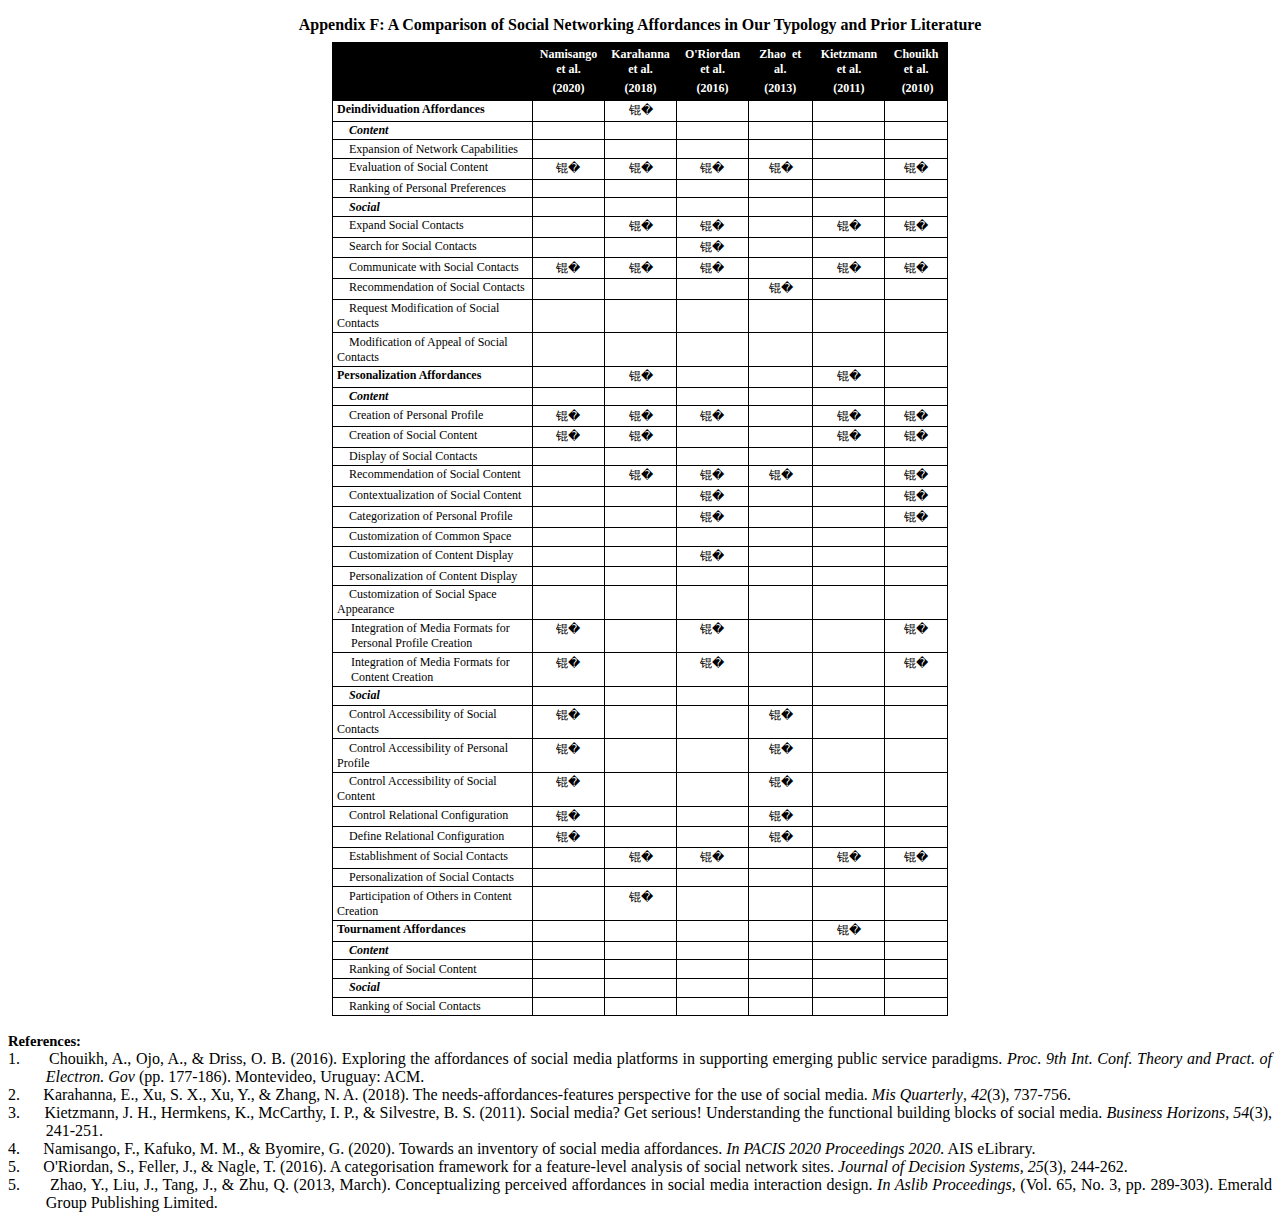
==== commit 1fb0add1: "Update Appendix F.html" ====
--- a/Appendix F.html
+++ b/Appendix F.html
@@ -4627,7 +4627,7 @@
 Kafuko, M. M., &amp; Byomire, G. (2020). </span><span lang=EN-US
 style='font-size:12.0pt;font-family:"Times New Roman",serif;mso-fareast-font-family:
 된窟;mso-fareast-theme-font:minor-fareast;mso-fareast-language:ZH-CN'>Towards an
-Inventory of Social Media Affordances.</span><span lang=EN-US style='font-size:
+inventory of social media affordances.</span><span lang=EN-US style='font-size:
 12.0pt;font-family:"Times New Roman",serif'> </span><i><span lang=EN-US
 style='font-size:12.0pt;font-family:"Times New Roman",serif;mso-fareast-font-family:
 된窟;mso-fareast-theme-font:minor-fareast;mso-fareast-language:ZH-CN'>In PACIS
@@ -4644,21 +4644,20 @@
 font-family:"Times New Roman",serif;mso-fareast-language:ZH-CN'>O'Riordan, S.,
 Feller, J., &amp; Nagle, T. (2016). A categorisation framework for a
 feature-level analysis of social network sites. <i style='mso-bidi-font-style:
-normal'>Journal of Decision systems,</i> <i style='mso-bidi-font-style:normal'>25</i>(3),
+normal'>Journal of Decision Systems,</i> <i style='mso-bidi-font-style:normal'>25</i>(3),
 244-262.<o:p></o:p></span></p>
 
 <p class=MsoListParagraph style='margin-top:0cm;margin-right:0cm;margin-bottom:
 0cm;margin-left:1.0cm;text-indent:-1.0cm;mso-list:l0 level1 lfo1;layout-grid-mode:
 char;mso-layout-grid-align:none'><![if !supportLists]><span lang=EN-US
-style='font-size:12.0pt;font-family:"Times New Roman",serif'><span
-style='mso-list:Ignore'>6.<span style='font:7.0pt "Times New Roman"'>&nbsp;&nbsp;&nbsp;&nbsp;&nbsp;&nbsp;&nbsp;&nbsp;&nbsp;
+style='font-size:12.0pt;font-family:"Times New Roman",serif;mso-fareast-language:
+ZH-CN'><span style='mso-list:Ignore'>5.<span style='font:7.0pt "Times New Roman"'>&nbsp;&nbsp;&nbsp;&nbsp;&nbsp;&nbsp;&nbsp;&nbsp;&nbsp;
 </span></span></span><![endif]><span lang=EN-US style='font-size:12.0pt;
-font-family:"Times New Roman",serif;mso-fareast-font-family:Georgia'>Zhao, Y.,
+font-family:"Times New Roman",serif;mso-fareast-language:ZH-CN'>Zhao, Y.,
 Liu, J., Tang, J., &amp; Zhu, Q. (2013, March). Conceptualizing perceived
-affordances in social media interaction design. <i>In</i> <i>Aslib Proceedings</i>
-(Vol. 65, No. 3, pp. 289-303). Emerald Group Publishing Limited.</span><span
-lang=EN-US style='font-size:12.0pt;font-family:"Times New Roman",serif'><o:p></o:p></span></p>
-
+affordances in social media interaction design. <i style='mso-bidi-font-style:
+normal'>In Aslib Proceedings,</i> (Vol. 65, No. 3, pp. 289-303). Emerald Group Publishing Limited.<o:p></o:p></span></p>
+	
 </div>
 
 </body>
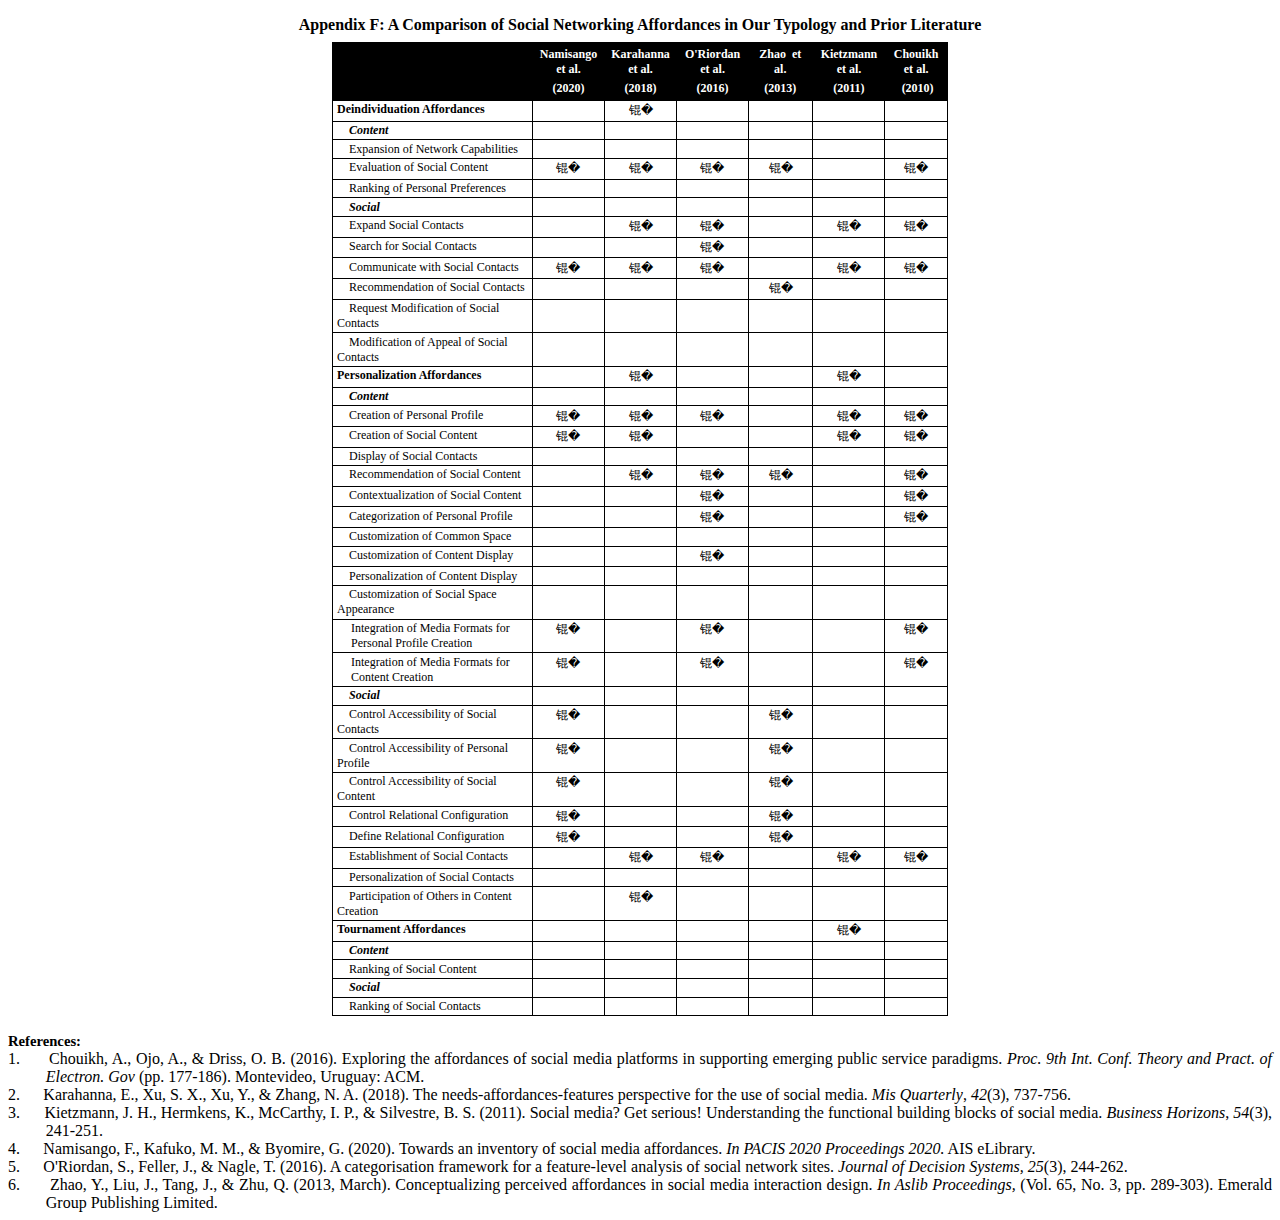
==== commit 0757f835: "Update Appendix F.html" ====
--- a/Appendix F.html
+++ b/Appendix F.html
@@ -4651,11 +4651,10 @@
 0cm;margin-left:1.0cm;text-indent:-1.0cm;mso-list:l0 level1 lfo1;layout-grid-mode:
 char;mso-layout-grid-align:none'><![if !supportLists]><span lang=EN-US
 style='font-size:12.0pt;font-family:"Times New Roman",serif;mso-fareast-language:
-ZH-CN'><span style='mso-list:Ignore'>5.<span style='font:7.0pt "Times New Roman"'>&nbsp;&nbsp;&nbsp;&nbsp;&nbsp;&nbsp;&nbsp;&nbsp;&nbsp;
+ZH-CN'><span style='mso-list:Ignore'>6.<span style='font:7.0pt "Times New Roman"'>&nbsp;&nbsp;&nbsp;&nbsp;&nbsp;&nbsp;&nbsp;&nbsp;&nbsp;
 </span></span></span><![endif]><span lang=EN-US style='font-size:12.0pt;
 font-family:"Times New Roman",serif;mso-fareast-language:ZH-CN'>Zhao, Y.,
-Liu, J., Tang, J., &amp; Zhu, Q. (2013, March). Conceptualizing perceived
-affordances in social media interaction design. <i style='mso-bidi-font-style:
+Liu, J., Tang, J., &amp; Zhu, Q. (2013, March). Conceptualizing perceived affordances in social media interaction design. <i style='mso-bidi-font-style:
 normal'>In Aslib Proceedings,</i> (Vol. 65, No. 3, pp. 289-303). Emerald Group Publishing Limited.<o:p></o:p></span></p>
 	
 </div>
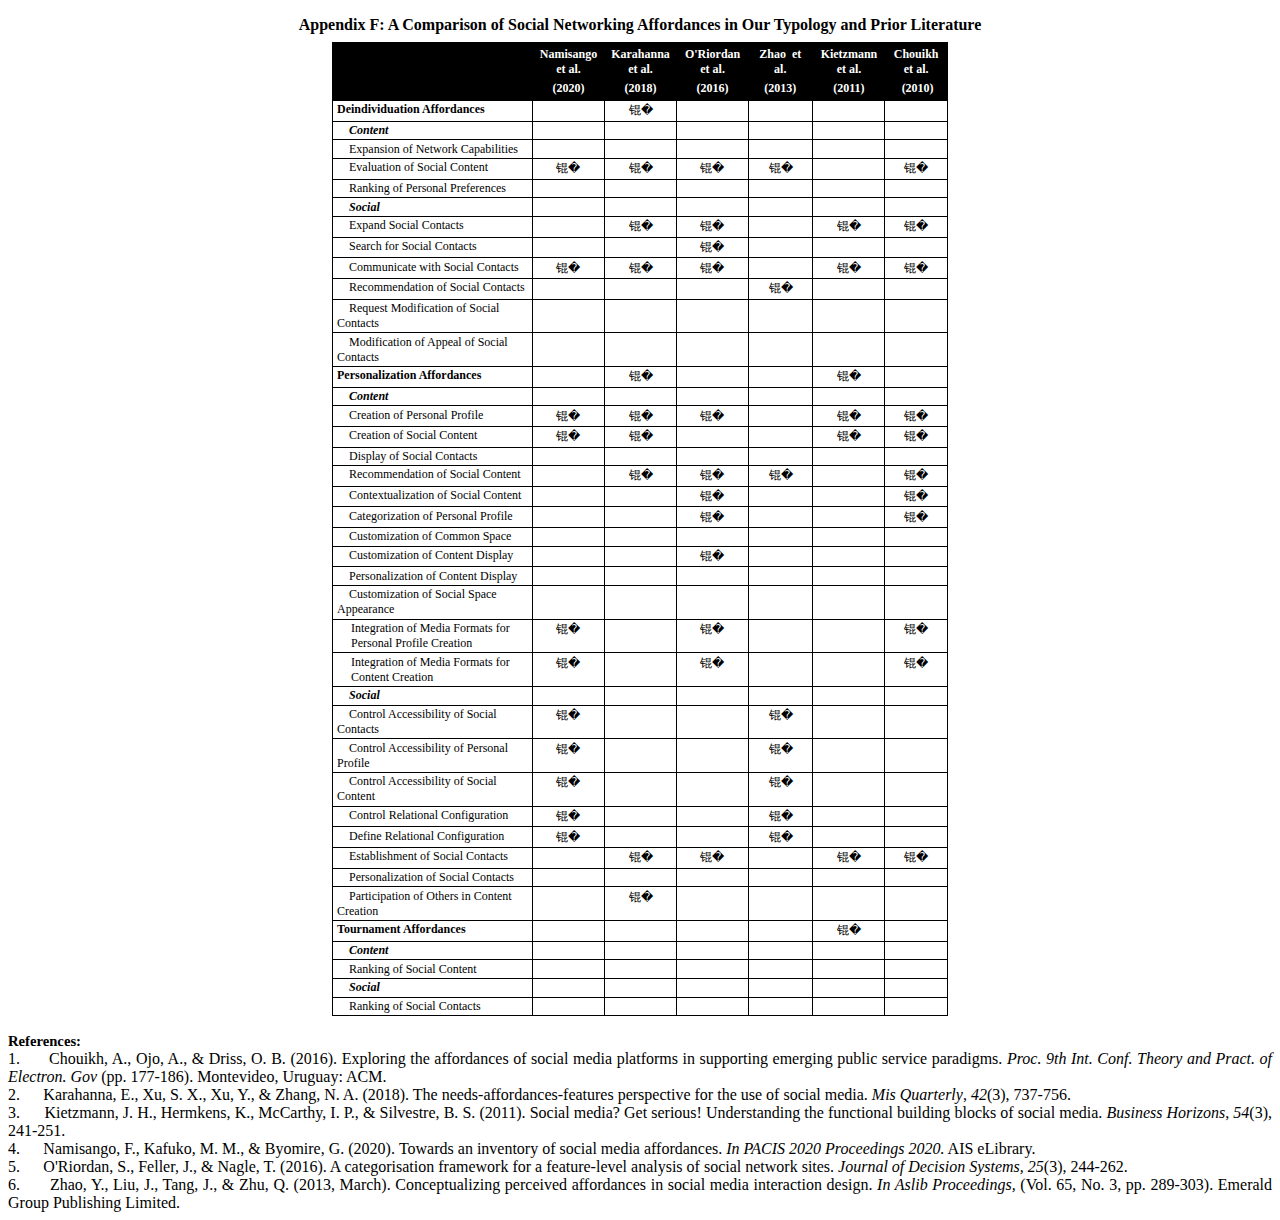
==== commit ceca0fa0: "Update Appendix F.html" ====
--- a/Appendix F.html
+++ b/Appendix F.html
@@ -4579,7 +4579,7 @@
 12.0pt;font-family:"Times New Roman",serif'>References:<o:p></o:p></span></b></p>
 
 <p class=MsoListParagraph style='margin-top:0cm;margin-right:0cm;margin-bottom:
-0cm;margin-left:1.0cm;text-indent:-1.0cm;mso-list:l0 level1 lfo1;layout-grid-mode:
+0cm;margin-left:0cm;text-indent:0cm;mso-list:l0 level1 lfo1;layout-grid-mode:
 char;mso-layout-grid-align:none;border:none;mso-padding-alt:31.0pt 31.0pt 31.0pt 31.0pt;
 mso-border-shadow:yes'><![if !supportLists]><span lang=EN-US style='font-size:
 12.0pt;font-family:"Times New Roman",serif;mso-fareast-language:ZH-CN'><span
@@ -4592,7 +4592,7 @@
 Uruguay: ACM.<o:p></o:p></span></p>
 
 <p class=MsoListParagraph style='margin-top:0cm;margin-right:0cm;margin-bottom:
-0cm;margin-left:1.0cm;text-indent:-1.0cm;mso-list:l0 level1 lfo1;layout-grid-mode:
+0cm;margin-left:0cm;text-indent:0cm;mso-list:l0 level1 lfo1;layout-grid-mode:
 char;mso-layout-grid-align:none;border:none;mso-padding-alt:31.0pt 31.0pt 31.0pt 31.0pt;
 mso-border-shadow:yes'><![if !supportLists]><span lang=EN-US style='font-size:
 12.0pt;font-family:"Times New Roman",serif'><span style='mso-list:Ignore'>2.<span
@@ -4605,7 +4605,7 @@
 italic'>, <i>42</i></span>(3), 737-756.<o:p></o:p></span></p>
 
 <p class=MsoListParagraph style='margin-top:0cm;margin-right:0cm;margin-bottom:
-0cm;margin-left:1.0cm;text-indent:-1.0cm;mso-list:l0 level1 lfo1;layout-grid-mode:
+0cm;margin-left:0cm;text-indent:0cm;mso-list:l0 level1 lfo1;layout-grid-mode:
 char;mso-layout-grid-align:none'><![if !supportLists]><span lang=EN-US
 style='font-size:12.0pt;font-family:"Times New Roman",serif;mso-fareast-language:
 ZH-CN'><span style='mso-list:Ignore'>3.<span style='font:7.0pt "Times New Roman"'>&nbsp;&nbsp;&nbsp;&nbsp;&nbsp;&nbsp;&nbsp;&nbsp;&nbsp;
@@ -4617,7 +4617,7 @@
 italic'>,</span> <i>54</i>(3), 241-251.<o:p></o:p></span></p>
 
 <p class=MsoListParagraph style='margin-top:0cm;margin-right:0cm;margin-bottom:
-0cm;margin-left:1.0cm;text-indent:-1.0cm;mso-list:l0 level1 lfo1;layout-grid-mode:
+0cm;margin-left:0cm;text-indent:0cm;mso-list:l0 level1 lfo1;layout-grid-mode:
 char;mso-layout-grid-align:none'><![if !supportLists]><span lang=EN-US
 style='font-size:12.0pt;font-family:"Times New Roman",serif;mso-fareast-language:
 ZH-CN'><span style='mso-list:Ignore'>4.<span style='font:7.0pt "Times New Roman"'>&nbsp;&nbsp;&nbsp;&nbsp;&nbsp;&nbsp;&nbsp;&nbsp;&nbsp;
@@ -4636,7 +4636,7 @@
 minor-fareast;mso-fareast-language:ZH-CN'> AIS eLibrary.<o:p></o:p></span></p>
 
 <p class=MsoListParagraph style='margin-top:0cm;margin-right:0cm;margin-bottom:
-0cm;margin-left:1.0cm;text-indent:-1.0cm;mso-list:l0 level1 lfo1;layout-grid-mode:
+0cm;margin-left:0cm;text-indent:0cm;mso-list:l0 level1 lfo1;layout-grid-mode:
 char;mso-layout-grid-align:none'><![if !supportLists]><span lang=EN-US
 style='font-size:12.0pt;font-family:"Times New Roman",serif;mso-fareast-language:
 ZH-CN'><span style='mso-list:Ignore'>5.<span style='font:7.0pt "Times New Roman"'>&nbsp;&nbsp;&nbsp;&nbsp;&nbsp;&nbsp;&nbsp;&nbsp;&nbsp;
@@ -4648,7 +4648,7 @@
 244-262.<o:p></o:p></span></p>
 
 <p class=MsoListParagraph style='margin-top:0cm;margin-right:0cm;margin-bottom:
-0cm;margin-left:1.0cm;text-indent:-1.0cm;mso-list:l0 level1 lfo1;layout-grid-mode:
+0cm;margin-left:0cm;text-indent:0cm;mso-list:l0 level1 lfo1;layout-grid-mode:
 char;mso-layout-grid-align:none'><![if !supportLists]><span lang=EN-US
 style='font-size:12.0pt;font-family:"Times New Roman",serif;mso-fareast-language:
 ZH-CN'><span style='mso-list:Ignore'>6.<span style='font:7.0pt "Times New Roman"'>&nbsp;&nbsp;&nbsp;&nbsp;&nbsp;&nbsp;&nbsp;&nbsp;&nbsp;
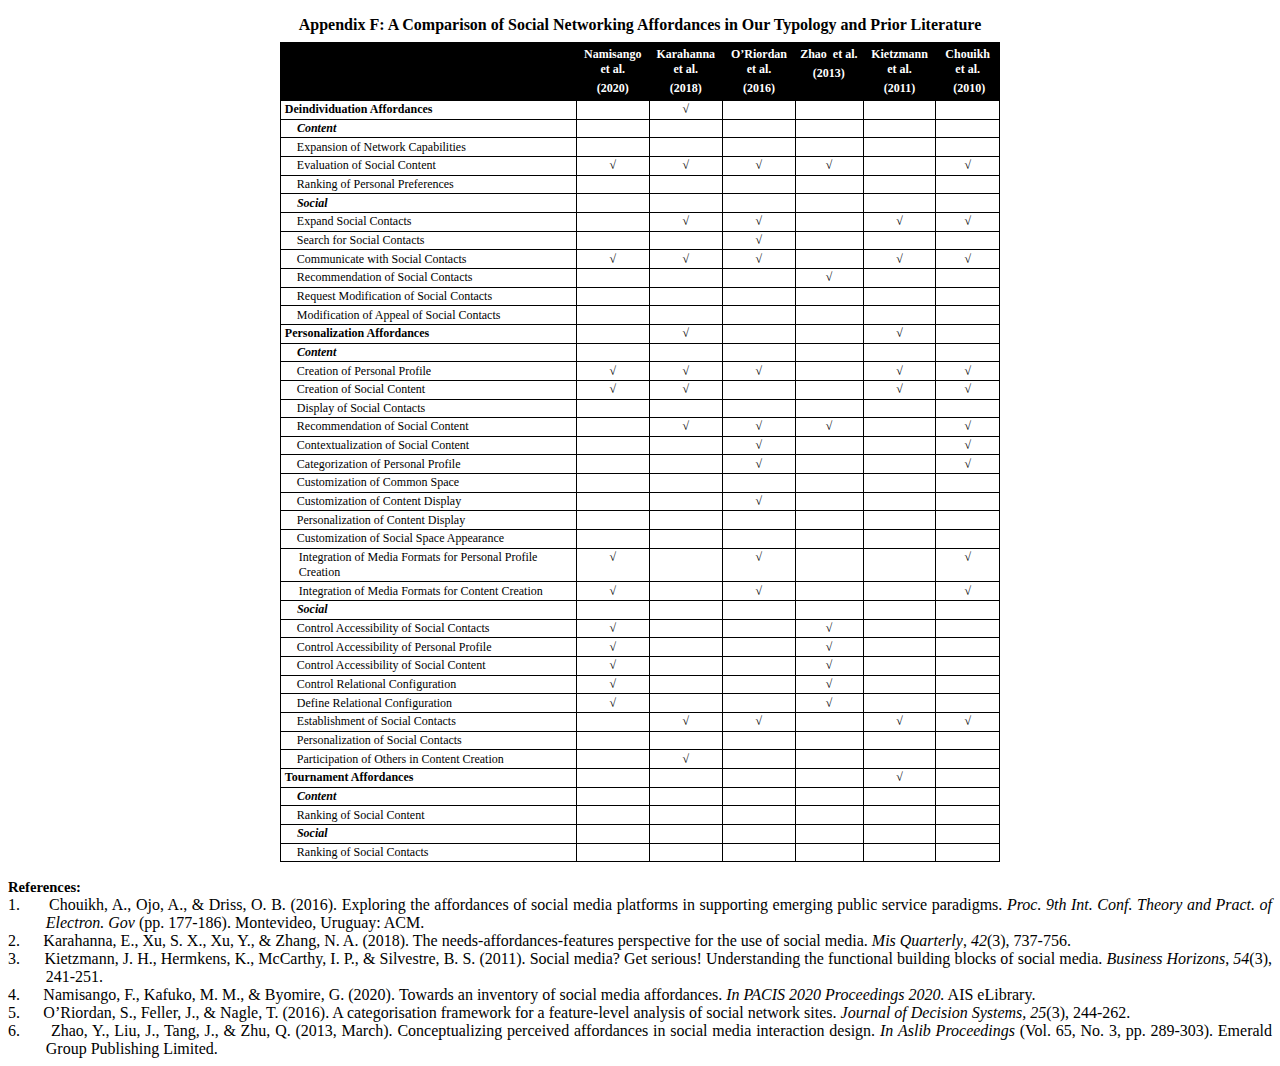
==== commit fafd43a4: "Add files via upload" ====
--- a/Appendix F.html
+++ b/Appendix F.html
@@ -15,9 +15,9 @@
   <o:Author>Haiping Zhao</o:Author>
   <o:LastAuthor>Haiping Zhao</o:LastAuthor>
   <o:Revision>2</o:Revision>
-  <o:TotalTime>5</o:TotalTime>
-  <o:Created>2025-03-25T04:45:00Z</o:Created>
-  <o:LastSaved>2025-03-25T04:45:00Z</o:LastSaved>
+  <o:TotalTime>7</o:TotalTime>
+  <o:Created>2025-03-25T06:12:00Z</o:Created>
+  <o:LastSaved>2025-03-25T06:12:00Z</o:LastSaved>
   <o:Pages>1</o:Pages>
   <o:Words>441</o:Words>
   <o:Characters>2518</o:Characters>
@@ -37,7 +37,7 @@
   <w:TrackMoves>false</w:TrackMoves>
   <w:TrackFormatting/>
   <w:PunctuationKerning/>
-  <w:DrawingGridVerticalSpacing>7.8 곰</w:DrawingGridVerticalSpacing>
+  <w:DrawingGridVerticalSpacing>7.8 ��</w:DrawingGridVerticalSpacing>
   <w:DisplayHorizontalDrawingGridEvery>0</w:DisplayHorizontalDrawingGridEvery>
   <w:DisplayVerticalDrawingGridEvery>2</w:DisplayVerticalDrawingGridEvery>
   <w:ValidateAgainstSchemas/>
@@ -663,7 +663,7 @@
 <!--
  /* Font Definitions */
  @font-face
-	{font-family:芥竟;
+	{font-family:����;
 	panose-1:2 1 6 0 3 1 1 1 1 1;
 	mso-font-alt:SimSun;
 	mso-font-charset:134;
@@ -678,7 +678,7 @@
 	mso-font-pitch:variable;
 	mso-font-signature:-536869121 1107305727 33554432 0 415 0;}
 @font-face
-	{font-family:된窟;
+	{font-family:����;
 	panose-1:2 1 6 0 3 1 1 1 1 1;
 	mso-font-alt:DengXian;
 	mso-font-charset:134;
@@ -693,14 +693,14 @@
 	mso-font-pitch:variable;
 	mso-font-signature:647 0 0 0 159 0;}
 @font-face
-	{font-family:"\@芥竟";
+	{font-family:"\@����";
 	panose-1:2 1 6 0 3 1 1 1 1 1;
 	mso-font-charset:134;
 	mso-generic-font-family:auto;
 	mso-font-pitch:variable;
 	mso-font-signature:515 680460288 22 0 262145 0;}
 @font-face
-	{font-family:"\@된窟";
+	{font-family:"\@����";
 	panose-1:2 1 6 0 3 1 1 1 1 1;
 	mso-font-charset:134;
 	mso-generic-font-family:auto;
@@ -717,19 +717,19 @@
 	mso-pagination:none;
 	font-size:10.5pt;
 	mso-bidi-font-size:11.0pt;
-	font-family:된窟;
-	mso-ascii-font-family:된窟;
+	font-family:����;
+	mso-ascii-font-family:����;
 	mso-ascii-theme-font:minor-latin;
-	mso-fareast-font-family:된窟;
+	mso-fareast-font-family:����;
 	mso-fareast-theme-font:minor-fareast;
-	mso-hansi-font-family:된窟;
+	mso-hansi-font-family:����;
 	mso-hansi-theme-font:minor-latin;
 	mso-bidi-font-family:"Times New Roman";
 	mso-bidi-theme-font:minor-bidi;
 	mso-font-kerning:1.0pt;}
 p.MsoHeader, li.MsoHeader, div.MsoHeader
 	{mso-style-priority:99;
-	mso-style-link:"女체 俚륜";
+	mso-style-link:"ҳü �ַ�";
 	margin:0cm;
 	text-align:center;
 	mso-pagination:none;
@@ -740,30 +740,30 @@
 	padding:0cm;
 	mso-padding-alt:0cm 0cm 1.0pt 0cm;
 	font-size:9.0pt;
-	font-family:된窟;
-	mso-ascii-font-family:된窟;
+	font-family:����;
+	mso-ascii-font-family:����;
 	mso-ascii-theme-font:minor-latin;
-	mso-fareast-font-family:된窟;
+	mso-fareast-font-family:����;
 	mso-fareast-theme-font:minor-fareast;
-	mso-hansi-font-family:된窟;
+	mso-hansi-font-family:����;
 	mso-hansi-theme-font:minor-latin;
 	mso-bidi-font-family:"Times New Roman";
 	mso-bidi-theme-font:minor-bidi;
 	mso-font-kerning:1.0pt;}
 p.MsoFooter, li.MsoFooter, div.MsoFooter
 	{mso-style-priority:99;
-	mso-style-link:"女신 俚륜";
+	mso-style-link:"ҳ�� �ַ�";
 	margin:0cm;
 	mso-pagination:none;
 	tab-stops:center 207.65pt right 415.3pt;
 	layout-grid-mode:char;
 	font-size:9.0pt;
-	font-family:된窟;
-	mso-ascii-font-family:된窟;
+	font-family:����;
+	mso-ascii-font-family:����;
 	mso-ascii-theme-font:minor-latin;
-	mso-fareast-font-family:된窟;
+	mso-fareast-font-family:����;
 	mso-fareast-theme-font:minor-fareast;
-	mso-hansi-font-family:된窟;
+	mso-hansi-font-family:����;
 	mso-hansi-theme-font:minor-latin;
 	mso-bidi-font-family:"Times New Roman";
 	mso-bidi-theme-font:minor-bidi;
@@ -836,25 +836,25 @@
 	mso-bidi-font-family:Georgia;
 	mso-fareast-language:EN-US;}
 span.a
-	{mso-style-name:"女체 俚륜";
+	{mso-style-name:"ҳü �ַ�";
 	mso-style-priority:99;
 	mso-style-unhide:no;
 	mso-style-locked:yes;
-	mso-style-link:女체;
+	mso-style-link:ҳü;
 	mso-ansi-font-size:9.0pt;
 	mso-bidi-font-size:9.0pt;}
 span.a0
-	{mso-style-name:"女신 俚륜";
+	{mso-style-name:"ҳ�� �ַ�";
 	mso-style-priority:99;
 	mso-style-unhide:no;
 	mso-style-locked:yes;
-	mso-style-link:女신;
+	mso-style-link:ҳ��;
 	mso-ansi-font-size:9.0pt;
 	mso-bidi-font-size:9.0pt;}
 .MsoChpDefault
 	{mso-style-type:export-only;
 	mso-default-props:yes;
-	font-family:된窟;
+	font-family:����;
 	mso-bidi-font-family:"Times New Roman";
 	mso-bidi-theme-font:minor-bidi;}
  /* Page Definitions */
@@ -931,7 +931,7 @@
 <style>
  /* Style Definitions */
  table.MsoNormalTable
-	{mso-style-name:팹繫깊목;
+	{mso-style-name:��ͨ����;
 	mso-tstyle-rowband-size:0;
 	mso-tstyle-colband-size:0;
 	mso-style-noshow:yes;
@@ -942,12 +942,12 @@
 	mso-pagination:widow-orphan;
 	font-size:10.5pt;
 	mso-bidi-font-size:11.0pt;
-	font-family:된窟;
-	mso-ascii-font-family:된窟;
+	font-family:����;
+	mso-ascii-font-family:����;
 	mso-ascii-theme-font:minor-latin;
-	mso-fareast-font-family:된窟;
+	mso-fareast-font-family:����;
 	mso-fareast-theme-font:minor-fareast;
-	mso-hansi-font-family:된窟;
+	mso-hansi-font-family:����;
 	mso-hansi-theme-font:minor-latin;
 	mso-font-kerning:1.0pt;}
 </style>
@@ -973,12 +973,12 @@
 
 <div align=center>
 
-<table class=MsoNormalTable border=1 cellspacing=0 cellpadding=0 width=616
- style='width:461.7pt;border-collapse:collapse;border:none;mso-border-alt:solid windowtext 1.5pt;
- mso-yfti-tbllook:1184;mso-padding-alt:0cm 2.85pt 0cm 2.85pt;mso-border-insideh:
- .5pt solid windowtext;mso-border-insidev:.5pt solid windowtext'>
+<table class=MsoNormalTable border=1 cellspacing=0 cellpadding=0 width=720
+ style='width:539.95pt;border-collapse:collapse;border:none;mso-border-alt:
+ solid windowtext 1.5pt;mso-yfti-tbllook:1184;mso-padding-alt:0cm 2.85pt 0cm 2.85pt;
+ mso-border-insideh:.5pt solid windowtext;mso-border-insidev:.5pt solid windowtext'>
  <tr style='mso-yfti-irow:0;mso-yfti-firstrow:yes;height:16.05pt'>
-  <td width=229 style='width:171.55pt;border:solid windowtext 1.0pt;mso-border-alt:
+  <td width=333 style='width:249.4pt;border:solid windowtext 1.0pt;mso-border-alt:
   solid windowtext .5pt;background:black;padding:0cm 2.85pt 0cm 2.85pt;
   height:16.05pt'>
   <p class=MsoNormal align=center style='margin-top:3.0pt;margin-right:0cm;
@@ -1003,13 +1003,13 @@
   <p class=MsoNormal align=center style='margin-top:3.0pt;margin-right:0cm;
   margin-bottom:3.0pt;margin-left:0cm;text-align:center;mso-pagination:widow-orphan'><b
   style='mso-bidi-font-weight:normal'><span lang=EN-US style='font-size:9.0pt;
-  font-family:"Times New Roman",serif;mso-fareast-font-family:芥竟;color:white;
+  font-family:"Times New Roman",serif;mso-fareast-font-family:����;color:white;
   mso-color-alt:windowtext;mso-font-kerning:0pt'>(2020)</span></b><b
   style='mso-bidi-font-weight:normal'><span lang=EN-US style='font-size:9.0pt;
-  font-family:"Times New Roman",serif;mso-fareast-font-family:芥竟;mso-font-kerning:
+  font-family:"Times New Roman",serif;mso-fareast-font-family:����;mso-font-kerning:
   0pt'><o:p></o:p></span></b></p>
   </td>
-  <td width=66 style='width:49.2pt;border:solid windowtext 1.0pt;border-left:
+  <td width=66 style='width:49.7pt;border:solid windowtext 1.0pt;border-left:
   none;mso-border-left-alt:solid windowtext .5pt;mso-border-alt:solid windowtext .5pt;
   background:black;padding:0cm 2.85pt 0cm 2.85pt;height:16.05pt'>
   <p class=MsoNormal align=center style='margin-top:3.0pt;margin-right:0cm;
@@ -1041,9 +1041,9 @@
   style='mso-bidi-font-weight:normal'><span lang=EN-US style='font-size:9.0pt;
   font-family:"Times New Roman",serif;mso-fareast-font-family:"Times New Roman";
   color:white;mso-color-alt:windowtext;mso-font-kerning:0pt;mso-fareast-language:
-  EN-US'>O'Riordan </span></b><b style='mso-bidi-font-weight:normal'><span
-  lang=EN-US style='font-size:9.0pt;font-family:"Times New Roman",serif;
-  mso-fareast-font-family:芥竟;color:white;mso-color-alt:windowtext;mso-font-kerning:
+  EN-US'>O��Riordan </span></b><b style='mso-bidi-font-weight:normal'><span
+  lang=EN-US style='font-size:9.0pt;font-family:"Times New Roman",serif;
+  mso-fareast-font-family:����;color:white;mso-color-alt:windowtext;mso-font-kerning:
   0pt'>et a</span></b><b style='mso-bidi-font-weight:normal'><span lang=EN-US
   style='font-size:9.0pt;font-family:"Times New Roman",serif;mso-fareast-font-family:
   "Times New Roman";color:white;mso-color-alt:windowtext;mso-font-kerning:0pt;
@@ -1054,31 +1054,31 @@
   <p class=MsoNormal align=center style='margin-top:3.0pt;margin-right:0cm;
   margin-bottom:3.0pt;margin-left:0cm;text-align:center;mso-pagination:widow-orphan'><b
   style='mso-bidi-font-weight:normal'><span lang=EN-US style='font-size:9.0pt;
-  font-family:"Times New Roman",serif;mso-fareast-font-family:芥竟;color:white;
+  font-family:"Times New Roman",serif;mso-fareast-font-family:����;color:white;
   mso-color-alt:windowtext;mso-font-kerning:0pt'>(2016)</span></b><b
   style='mso-bidi-font-weight:normal'><span lang=EN-US style='font-size:9.0pt;
-  font-family:"Times New Roman",serif;mso-fareast-font-family:芥竟;mso-font-kerning:
+  font-family:"Times New Roman",serif;mso-fareast-font-family:����;mso-font-kerning:
   0pt'><o:p></o:p></span></b></p>
   </td>
-  <td width=66 valign=top style='width:49.6pt;border:solid windowtext 1.0pt;
+  <td width=66 valign=top style='width:49.5pt;border:solid windowtext 1.0pt;
   border-left:none;mso-border-top-alt:solid windowtext .5pt;mso-border-bottom-alt:
   solid windowtext .5pt;mso-border-right-alt:solid windowtext .5pt;background:
   black;padding:0cm 2.85pt 0cm 2.85pt;height:16.05pt'>
   <p class=MsoNormal align=center style='margin-top:3.0pt;margin-right:0cm;
   margin-bottom:3.0pt;margin-left:0cm;text-align:center;mso-pagination:widow-orphan'><b
   style='mso-bidi-font-weight:normal'><span lang=EN-US style='font-size:9.0pt;
-  font-family:"Times New Roman",serif;mso-fareast-font-family:芥竟;color:white;
+  font-family:"Times New Roman",serif;mso-fareast-font-family:����;color:white;
   mso-color-alt:windowtext;mso-font-kerning:0pt'>Zhao<span
   style='mso-spacerun:yes'>&nbsp; </span>et al.</span></b><b style='mso-bidi-font-weight:
   normal'><span lang=EN-US style='font-size:9.0pt;font-family:"Times New Roman",serif;
-  mso-fareast-font-family:芥竟;mso-font-kerning:0pt'><o:p></o:p></span></b></p>
+  mso-fareast-font-family:����;mso-font-kerning:0pt'><o:p></o:p></span></b></p>
   <p class=MsoNormal align=center style='margin-top:3.0pt;margin-right:0cm;
   margin-bottom:3.0pt;margin-left:0cm;text-align:center;mso-pagination:widow-orphan'><b
   style='mso-bidi-font-weight:normal'><span lang=EN-US style='font-size:9.0pt;
-  font-family:"Times New Roman",serif;mso-fareast-font-family:芥竟;color:white;
+  font-family:"Times New Roman",serif;mso-fareast-font-family:����;color:white;
   mso-color-alt:windowtext;mso-font-kerning:0pt'>(2013)</span></b><b
   style='mso-bidi-font-weight:normal'><span lang=EN-US style='font-size:9.0pt;
-  font-family:"Times New Roman",serif;mso-fareast-font-family:芥竟;mso-font-kerning:
+  font-family:"Times New Roman",serif;mso-fareast-font-family:����;mso-font-kerning:
   0pt'><o:p></o:p></span></b></p>
   </td>
   <td width=66 valign=top style='width:49.6pt;border:solid windowtext 1.0pt;
@@ -1115,7 +1115,7 @@
   color:white;mso-color-alt:windowtext;mso-font-kerning:0pt;mso-fareast-language:
   EN-US'>Chouikh </span></b><b style='mso-bidi-font-weight:normal'><span
   lang=EN-US style='font-size:9.0pt;font-family:"Times New Roman",serif;
-  mso-fareast-font-family:芥竟;color:white;mso-color-alt:windowtext;mso-font-kerning:
+  mso-fareast-font-family:����;color:white;mso-color-alt:windowtext;mso-font-kerning:
   0pt'>et</span></b><b style='mso-bidi-font-weight:normal'><span lang=EN-US
   style='font-size:9.0pt;font-family:"Times New Roman",serif;mso-fareast-font-family:
   "Times New Roman";color:white;mso-color-alt:windowtext;mso-font-kerning:0pt;
@@ -1130,15 +1130,15 @@
   color:white;mso-color-alt:windowtext;mso-font-kerning:0pt;mso-fareast-language:
   EN-US'><span style='mso-spacerun:yes'>&nbsp;</span></span></b><b
   style='mso-bidi-font-weight:normal'><span lang=EN-US style='font-size:9.0pt;
-  font-family:"Times New Roman",serif;mso-fareast-font-family:芥竟;color:white;
+  font-family:"Times New Roman",serif;mso-fareast-font-family:����;color:white;
   mso-color-alt:windowtext;mso-font-kerning:0pt'>(2010)</span></b><b
   style='mso-bidi-font-weight:normal'><span lang=EN-US style='font-size:9.0pt;
-  font-family:"Times New Roman",serif;mso-fareast-font-family:芥竟;mso-font-kerning:
+  font-family:"Times New Roman",serif;mso-fareast-font-family:����;mso-font-kerning:
   0pt'><o:p></o:p></span></b></p>
   </td>
  </tr>
  <tr style='mso-yfti-irow:1;height:8.65pt'>
-  <td width=229 valign=top style='width:171.55pt;border:solid windowtext 1.0pt;
+  <td width=333 valign=top style='width:249.4pt;border:solid windowtext 1.0pt;
   border-top:none;mso-border-top-alt:solid windowtext .5pt;mso-border-alt:solid windowtext .5pt;
   padding:0cm 2.85pt 0cm 2.85pt;height:8.65pt'>
   <p class=MsoNormal align=left style='margin-top:1.0pt;margin-right:0cm;
@@ -1157,34 +1157,34 @@
   margin-bottom:1.0pt;margin-left:0cm;text-align:center;mso-pagination:widow-orphan;
   mso-hyphenate:none;layout-grid-mode:char;mso-layout-grid-align:none'><span
   lang=EN-US style='font-size:9.0pt;font-family:"Times New Roman",serif;
-  mso-fareast-font-family:芥竟;mso-font-kerning:0pt'><o:p>&nbsp;</o:p></span></p>
-  </td>
-  <td width=66 valign=top style='width:49.2pt;border-top:none;border-left:none;
-  border-bottom:solid windowtext 1.0pt;border-right:solid windowtext 1.0pt;
-  mso-border-top-alt:solid windowtext .5pt;mso-border-left-alt:solid windowtext .5pt;
-  mso-border-alt:solid windowtext .5pt;padding:0cm 2.85pt 0cm 2.85pt;
-  height:8.65pt'>
-  <p class=MsoNormal align=center style='margin-top:1.0pt;margin-right:0cm;
-  margin-bottom:1.0pt;margin-left:0cm;text-align:center;mso-pagination:widow-orphan;
-  mso-hyphenate:none;layout-grid-mode:char;mso-layout-grid-align:none'><span
-  lang=EN-US style='font-size:9.0pt;font-family:"Times New Roman",serif;
-  mso-fareast-font-family:芥竟;mso-font-kerning:0pt'>￡</span><span lang=EN-US
-  style='font-size:9.0pt;font-family:"Times New Roman",serif;mso-fareast-font-family:
-  "Times New Roman";mso-font-kerning:0pt;mso-fareast-language:EN-US'><o:p></o:p></span></p>
-  </td>
-  <td width=66 valign=top style='width:49.6pt;border-top:none;border-left:none;
-  border-bottom:solid windowtext 1.0pt;border-right:solid windowtext 1.0pt;
-  mso-border-top-alt:solid windowtext .5pt;mso-border-left-alt:solid windowtext .5pt;
-  mso-border-alt:solid windowtext .5pt;padding:0cm 2.85pt 0cm 2.85pt;
-  height:8.65pt'>
-  <p class=MsoNormal align=center style='margin-top:1.0pt;margin-right:0cm;
-  margin-bottom:1.0pt;margin-left:0cm;text-align:center;mso-pagination:widow-orphan;
-  mso-hyphenate:none;layout-grid-mode:char;mso-layout-grid-align:none'><span
-  lang=EN-US style='font-size:9.0pt;font-family:"Times New Roman",serif;
-  mso-fareast-font-family:"Times New Roman";mso-font-kerning:0pt;mso-fareast-language:
-  EN-US'><o:p>&nbsp;</o:p></span></p>
-  </td>
-  <td width=66 valign=top style='width:49.6pt;border-top:none;border-left:none;
+  mso-fareast-font-family:����;mso-font-kerning:0pt'><o:p>&nbsp;</o:p></span></p>
+  </td>
+  <td width=66 valign=top style='width:49.7pt;border-top:none;border-left:none;
+  border-bottom:solid windowtext 1.0pt;border-right:solid windowtext 1.0pt;
+  mso-border-top-alt:solid windowtext .5pt;mso-border-left-alt:solid windowtext .5pt;
+  mso-border-alt:solid windowtext .5pt;padding:0cm 2.85pt 0cm 2.85pt;
+  height:8.65pt'>
+  <p class=MsoNormal align=center style='margin-top:1.0pt;margin-right:0cm;
+  margin-bottom:1.0pt;margin-left:0cm;text-align:center;mso-pagination:widow-orphan;
+  mso-hyphenate:none;layout-grid-mode:char;mso-layout-grid-align:none'><span
+  lang=EN-US style='font-size:9.0pt;font-family:"Times New Roman",serif;
+  mso-fareast-font-family:����;mso-font-kerning:0pt'>��</span><span lang=EN-US
+  style='font-size:9.0pt;font-family:"Times New Roman",serif;mso-fareast-font-family:
+  "Times New Roman";mso-font-kerning:0pt;mso-fareast-language:EN-US'><o:p></o:p></span></p>
+  </td>
+  <td width=66 valign=top style='width:49.6pt;border-top:none;border-left:none;
+  border-bottom:solid windowtext 1.0pt;border-right:solid windowtext 1.0pt;
+  mso-border-top-alt:solid windowtext .5pt;mso-border-left-alt:solid windowtext .5pt;
+  mso-border-alt:solid windowtext .5pt;padding:0cm 2.85pt 0cm 2.85pt;
+  height:8.65pt'>
+  <p class=MsoNormal align=center style='margin-top:1.0pt;margin-right:0cm;
+  margin-bottom:1.0pt;margin-left:0cm;text-align:center;mso-pagination:widow-orphan;
+  mso-hyphenate:none;layout-grid-mode:char;mso-layout-grid-align:none'><span
+  lang=EN-US style='font-size:9.0pt;font-family:"Times New Roman",serif;
+  mso-fareast-font-family:"Times New Roman";mso-font-kerning:0pt;mso-fareast-language:
+  EN-US'><o:p>&nbsp;</o:p></span></p>
+  </td>
+  <td width=66 valign=top style='width:49.5pt;border-top:none;border-left:none;
   border-bottom:solid windowtext 1.0pt;border-right:solid windowtext 1.0pt;
   mso-border-top-alt:solid windowtext .5pt;mso-border-left-alt:solid windowtext .5pt;
   mso-border-alt:solid windowtext .5pt;padding:0cm 2.85pt 0cm 2.85pt;
@@ -1222,7 +1222,7 @@
   </td>
  </tr>
  <tr style='mso-yfti-irow:2;height:8.65pt'>
-  <td width=229 valign=top style='width:171.55pt;border:solid windowtext 1.0pt;
+  <td width=333 valign=top style='width:249.4pt;border:solid windowtext 1.0pt;
   border-top:none;mso-border-top-alt:solid windowtext .5pt;mso-border-alt:solid windowtext .5pt;
   padding:0cm 2.85pt 0cm 2.85pt;height:8.65pt'>
   <p class=MsoNormal align=left style='margin-top:1.0pt;margin-right:0cm;
@@ -1244,31 +1244,31 @@
   mso-fareast-font-family:"Times New Roman";mso-font-kerning:0pt;mso-fareast-language:
   EN-US'><o:p>&nbsp;</o:p></span></p>
   </td>
-  <td width=66 valign=top style='width:49.2pt;border-top:none;border-left:none;
-  border-bottom:solid windowtext 1.0pt;border-right:solid windowtext 1.0pt;
-  mso-border-top-alt:solid windowtext .5pt;mso-border-left-alt:solid windowtext .5pt;
-  mso-border-alt:solid windowtext .5pt;padding:0cm 2.85pt 0cm 2.85pt;
-  height:8.65pt'>
-  <p class=MsoNormal align=center style='margin-top:1.0pt;margin-right:0cm;
-  margin-bottom:1.0pt;margin-left:0cm;text-align:center;mso-pagination:widow-orphan;
-  mso-hyphenate:none;layout-grid-mode:char;mso-layout-grid-align:none'><span
-  lang=EN-US style='font-size:9.0pt;font-family:"Times New Roman",serif;
-  mso-fareast-font-family:"Times New Roman";mso-font-kerning:0pt;mso-fareast-language:
-  EN-US'><o:p>&nbsp;</o:p></span></p>
-  </td>
-  <td width=66 valign=top style='width:49.6pt;border-top:none;border-left:none;
-  border-bottom:solid windowtext 1.0pt;border-right:solid windowtext 1.0pt;
-  mso-border-top-alt:solid windowtext .5pt;mso-border-left-alt:solid windowtext .5pt;
-  mso-border-alt:solid windowtext .5pt;padding:0cm 2.85pt 0cm 2.85pt;
-  height:8.65pt'>
-  <p class=MsoNormal align=center style='margin-top:1.0pt;margin-right:0cm;
-  margin-bottom:1.0pt;margin-left:0cm;text-align:center;mso-pagination:widow-orphan;
-  mso-hyphenate:none;layout-grid-mode:char;mso-layout-grid-align:none'><span
-  lang=EN-US style='font-size:9.0pt;font-family:"Times New Roman",serif;
-  mso-fareast-font-family:"Times New Roman";mso-font-kerning:0pt;mso-fareast-language:
-  EN-US'><o:p>&nbsp;</o:p></span></p>
-  </td>
-  <td width=66 valign=top style='width:49.6pt;border-top:none;border-left:none;
+  <td width=66 valign=top style='width:49.7pt;border-top:none;border-left:none;
+  border-bottom:solid windowtext 1.0pt;border-right:solid windowtext 1.0pt;
+  mso-border-top-alt:solid windowtext .5pt;mso-border-left-alt:solid windowtext .5pt;
+  mso-border-alt:solid windowtext .5pt;padding:0cm 2.85pt 0cm 2.85pt;
+  height:8.65pt'>
+  <p class=MsoNormal align=center style='margin-top:1.0pt;margin-right:0cm;
+  margin-bottom:1.0pt;margin-left:0cm;text-align:center;mso-pagination:widow-orphan;
+  mso-hyphenate:none;layout-grid-mode:char;mso-layout-grid-align:none'><span
+  lang=EN-US style='font-size:9.0pt;font-family:"Times New Roman",serif;
+  mso-fareast-font-family:"Times New Roman";mso-font-kerning:0pt;mso-fareast-language:
+  EN-US'><o:p>&nbsp;</o:p></span></p>
+  </td>
+  <td width=66 valign=top style='width:49.6pt;border-top:none;border-left:none;
+  border-bottom:solid windowtext 1.0pt;border-right:solid windowtext 1.0pt;
+  mso-border-top-alt:solid windowtext .5pt;mso-border-left-alt:solid windowtext .5pt;
+  mso-border-alt:solid windowtext .5pt;padding:0cm 2.85pt 0cm 2.85pt;
+  height:8.65pt'>
+  <p class=MsoNormal align=center style='margin-top:1.0pt;margin-right:0cm;
+  margin-bottom:1.0pt;margin-left:0cm;text-align:center;mso-pagination:widow-orphan;
+  mso-hyphenate:none;layout-grid-mode:char;mso-layout-grid-align:none'><span
+  lang=EN-US style='font-size:9.0pt;font-family:"Times New Roman",serif;
+  mso-fareast-font-family:"Times New Roman";mso-font-kerning:0pt;mso-fareast-language:
+  EN-US'><o:p>&nbsp;</o:p></span></p>
+  </td>
+  <td width=66 valign=top style='width:49.5pt;border-top:none;border-left:none;
   border-bottom:solid windowtext 1.0pt;border-right:solid windowtext 1.0pt;
   mso-border-top-alt:solid windowtext .5pt;mso-border-left-alt:solid windowtext .5pt;
   mso-border-alt:solid windowtext .5pt;padding:0cm 2.85pt 0cm 2.85pt;
@@ -1306,7 +1306,7 @@
   </td>
  </tr>
  <tr style='mso-yfti-irow:3;height:8.65pt'>
-  <td width=229 valign=top style='width:171.55pt;border:solid windowtext 1.0pt;
+  <td width=333 valign=top style='width:249.4pt;border:solid windowtext 1.0pt;
   border-top:none;mso-border-top-alt:solid windowtext .5pt;mso-border-alt:solid windowtext .5pt;
   padding:0cm 2.85pt 0cm 2.85pt;height:8.65pt'>
   <p class=MsoNormal align=left style='margin-top:1.0pt;margin-right:0cm;
@@ -1329,31 +1329,31 @@
   mso-fareast-font-family:"Times New Roman";mso-font-kerning:0pt;mso-fareast-language:
   EN-US'><o:p>&nbsp;</o:p></span></p>
   </td>
-  <td width=66 valign=top style='width:49.2pt;border-top:none;border-left:none;
-  border-bottom:solid windowtext 1.0pt;border-right:solid windowtext 1.0pt;
-  mso-border-top-alt:solid windowtext .5pt;mso-border-left-alt:solid windowtext .5pt;
-  mso-border-alt:solid windowtext .5pt;padding:0cm 2.85pt 0cm 2.85pt;
-  height:8.65pt'>
-  <p class=MsoNormal align=center style='margin-top:1.0pt;margin-right:0cm;
-  margin-bottom:1.0pt;margin-left:0cm;text-align:center;mso-pagination:widow-orphan;
-  mso-hyphenate:none;layout-grid-mode:char;mso-layout-grid-align:none'><span
-  lang=EN-US style='font-size:9.0pt;font-family:"Times New Roman",serif;
-  mso-fareast-font-family:"Times New Roman";mso-font-kerning:0pt;mso-fareast-language:
-  EN-US'><o:p>&nbsp;</o:p></span></p>
-  </td>
-  <td width=66 valign=top style='width:49.6pt;border-top:none;border-left:none;
-  border-bottom:solid windowtext 1.0pt;border-right:solid windowtext 1.0pt;
-  mso-border-top-alt:solid windowtext .5pt;mso-border-left-alt:solid windowtext .5pt;
-  mso-border-alt:solid windowtext .5pt;padding:0cm 2.85pt 0cm 2.85pt;
-  height:8.65pt'>
-  <p class=MsoNormal align=center style='margin-top:1.0pt;margin-right:0cm;
-  margin-bottom:1.0pt;margin-left:0cm;text-align:center;mso-pagination:widow-orphan;
-  mso-hyphenate:none;layout-grid-mode:char;mso-layout-grid-align:none'><span
-  lang=EN-US style='font-size:9.0pt;font-family:"Times New Roman",serif;
-  mso-fareast-font-family:"Times New Roman";mso-font-kerning:0pt;mso-fareast-language:
-  EN-US'><o:p>&nbsp;</o:p></span></p>
-  </td>
-  <td width=66 valign=top style='width:49.6pt;border-top:none;border-left:none;
+  <td width=66 valign=top style='width:49.7pt;border-top:none;border-left:none;
+  border-bottom:solid windowtext 1.0pt;border-right:solid windowtext 1.0pt;
+  mso-border-top-alt:solid windowtext .5pt;mso-border-left-alt:solid windowtext .5pt;
+  mso-border-alt:solid windowtext .5pt;padding:0cm 2.85pt 0cm 2.85pt;
+  height:8.65pt'>
+  <p class=MsoNormal align=center style='margin-top:1.0pt;margin-right:0cm;
+  margin-bottom:1.0pt;margin-left:0cm;text-align:center;mso-pagination:widow-orphan;
+  mso-hyphenate:none;layout-grid-mode:char;mso-layout-grid-align:none'><span
+  lang=EN-US style='font-size:9.0pt;font-family:"Times New Roman",serif;
+  mso-fareast-font-family:"Times New Roman";mso-font-kerning:0pt;mso-fareast-language:
+  EN-US'><o:p>&nbsp;</o:p></span></p>
+  </td>
+  <td width=66 valign=top style='width:49.6pt;border-top:none;border-left:none;
+  border-bottom:solid windowtext 1.0pt;border-right:solid windowtext 1.0pt;
+  mso-border-top-alt:solid windowtext .5pt;mso-border-left-alt:solid windowtext .5pt;
+  mso-border-alt:solid windowtext .5pt;padding:0cm 2.85pt 0cm 2.85pt;
+  height:8.65pt'>
+  <p class=MsoNormal align=center style='margin-top:1.0pt;margin-right:0cm;
+  margin-bottom:1.0pt;margin-left:0cm;text-align:center;mso-pagination:widow-orphan;
+  mso-hyphenate:none;layout-grid-mode:char;mso-layout-grid-align:none'><span
+  lang=EN-US style='font-size:9.0pt;font-family:"Times New Roman",serif;
+  mso-fareast-font-family:"Times New Roman";mso-font-kerning:0pt;mso-fareast-language:
+  EN-US'><o:p>&nbsp;</o:p></span></p>
+  </td>
+  <td width=66 valign=top style='width:49.5pt;border-top:none;border-left:none;
   border-bottom:solid windowtext 1.0pt;border-right:solid windowtext 1.0pt;
   mso-border-top-alt:solid windowtext .5pt;mso-border-left-alt:solid windowtext .5pt;
   mso-border-alt:solid windowtext .5pt;padding:0cm 2.85pt 0cm 2.85pt;
@@ -1391,7 +1391,7 @@
   </td>
  </tr>
  <tr style='mso-yfti-irow:4;height:8.65pt'>
-  <td width=229 valign=top style='width:171.55pt;border:solid windowtext 1.0pt;
+  <td width=333 valign=top style='width:249.4pt;border:solid windowtext 1.0pt;
   border-top:none;mso-border-top-alt:solid windowtext .5pt;mso-border-alt:solid windowtext .5pt;
   padding:0cm 2.85pt 0cm 2.85pt;height:8.65pt'>
   <p class=MsoNormal align=left style='margin-top:1.0pt;margin-right:0cm;
@@ -1411,44 +1411,44 @@
   margin-bottom:1.0pt;margin-left:0cm;text-align:center;mso-pagination:widow-orphan;
   mso-hyphenate:none;layout-grid-mode:char;mso-layout-grid-align:none'><span
   lang=EN-US style='font-size:9.0pt;font-family:"Times New Roman",serif;
-  mso-fareast-font-family:芥竟;mso-font-kerning:0pt'>￡<o:p></o:p></span></p>
-  </td>
-  <td width=66 valign=top style='width:49.2pt;border-top:none;border-left:none;
-  border-bottom:solid windowtext 1.0pt;border-right:solid windowtext 1.0pt;
-  mso-border-top-alt:solid windowtext .5pt;mso-border-left-alt:solid windowtext .5pt;
-  mso-border-alt:solid windowtext .5pt;padding:0cm 2.85pt 0cm 2.85pt;
-  height:8.65pt'>
-  <p class=MsoNormal align=center style='margin-top:1.0pt;margin-right:0cm;
-  margin-bottom:1.0pt;margin-left:0cm;text-align:center;mso-pagination:widow-orphan;
-  mso-hyphenate:none;layout-grid-mode:char;mso-layout-grid-align:none'><span
-  lang=EN-US style='font-size:9.0pt;font-family:"Times New Roman",serif;
-  mso-fareast-font-family:芥竟;mso-font-kerning:0pt'>￡</span><span lang=EN-US
-  style='font-size:9.0pt;font-family:"Times New Roman",serif;mso-fareast-font-family:
-  "Times New Roman";mso-font-kerning:0pt;mso-fareast-language:EN-US'><o:p></o:p></span></p>
-  </td>
-  <td width=66 valign=top style='width:49.6pt;border-top:none;border-left:none;
-  border-bottom:solid windowtext 1.0pt;border-right:solid windowtext 1.0pt;
-  mso-border-top-alt:solid windowtext .5pt;mso-border-left-alt:solid windowtext .5pt;
-  mso-border-alt:solid windowtext .5pt;padding:0cm 2.85pt 0cm 2.85pt;
-  height:8.65pt'>
-  <p class=MsoNormal align=center style='margin-top:1.0pt;margin-right:0cm;
-  margin-bottom:1.0pt;margin-left:0cm;text-align:center;mso-pagination:widow-orphan;
-  mso-hyphenate:none;layout-grid-mode:char;mso-layout-grid-align:none'><span
-  lang=EN-US style='font-size:9.0pt;font-family:"Times New Roman",serif;
-  mso-fareast-font-family:芥竟;mso-font-kerning:0pt'>￡</span><span lang=EN-US
-  style='font-size:9.0pt;font-family:"Times New Roman",serif;mso-fareast-font-family:
-  "Times New Roman";mso-font-kerning:0pt;mso-fareast-language:EN-US'><o:p></o:p></span></p>
-  </td>
-  <td width=66 valign=top style='width:49.6pt;border-top:none;border-left:none;
-  border-bottom:solid windowtext 1.0pt;border-right:solid windowtext 1.0pt;
-  mso-border-top-alt:solid windowtext .5pt;mso-border-left-alt:solid windowtext .5pt;
-  mso-border-alt:solid windowtext .5pt;padding:0cm 2.85pt 0cm 2.85pt;
-  height:8.65pt'>
-  <p class=MsoNormal align=center style='margin-top:1.0pt;margin-right:0cm;
-  margin-bottom:1.0pt;margin-left:0cm;text-align:center;mso-pagination:widow-orphan;
-  mso-hyphenate:none;layout-grid-mode:char;mso-layout-grid-align:none'><span
-  lang=EN-US style='font-size:9.0pt;font-family:"Times New Roman",serif;
-  mso-fareast-font-family:芥竟;mso-font-kerning:0pt'>￡</span><span lang=EN-US
+  mso-fareast-font-family:����;mso-font-kerning:0pt'>��<o:p></o:p></span></p>
+  </td>
+  <td width=66 valign=top style='width:49.7pt;border-top:none;border-left:none;
+  border-bottom:solid windowtext 1.0pt;border-right:solid windowtext 1.0pt;
+  mso-border-top-alt:solid windowtext .5pt;mso-border-left-alt:solid windowtext .5pt;
+  mso-border-alt:solid windowtext .5pt;padding:0cm 2.85pt 0cm 2.85pt;
+  height:8.65pt'>
+  <p class=MsoNormal align=center style='margin-top:1.0pt;margin-right:0cm;
+  margin-bottom:1.0pt;margin-left:0cm;text-align:center;mso-pagination:widow-orphan;
+  mso-hyphenate:none;layout-grid-mode:char;mso-layout-grid-align:none'><span
+  lang=EN-US style='font-size:9.0pt;font-family:"Times New Roman",serif;
+  mso-fareast-font-family:����;mso-font-kerning:0pt'>��</span><span lang=EN-US
+  style='font-size:9.0pt;font-family:"Times New Roman",serif;mso-fareast-font-family:
+  "Times New Roman";mso-font-kerning:0pt;mso-fareast-language:EN-US'><o:p></o:p></span></p>
+  </td>
+  <td width=66 valign=top style='width:49.6pt;border-top:none;border-left:none;
+  border-bottom:solid windowtext 1.0pt;border-right:solid windowtext 1.0pt;
+  mso-border-top-alt:solid windowtext .5pt;mso-border-left-alt:solid windowtext .5pt;
+  mso-border-alt:solid windowtext .5pt;padding:0cm 2.85pt 0cm 2.85pt;
+  height:8.65pt'>
+  <p class=MsoNormal align=center style='margin-top:1.0pt;margin-right:0cm;
+  margin-bottom:1.0pt;margin-left:0cm;text-align:center;mso-pagination:widow-orphan;
+  mso-hyphenate:none;layout-grid-mode:char;mso-layout-grid-align:none'><span
+  lang=EN-US style='font-size:9.0pt;font-family:"Times New Roman",serif;
+  mso-fareast-font-family:����;mso-font-kerning:0pt'>��</span><span lang=EN-US
+  style='font-size:9.0pt;font-family:"Times New Roman",serif;mso-fareast-font-family:
+  "Times New Roman";mso-font-kerning:0pt;mso-fareast-language:EN-US'><o:p></o:p></span></p>
+  </td>
+  <td width=66 valign=top style='width:49.5pt;border-top:none;border-left:none;
+  border-bottom:solid windowtext 1.0pt;border-right:solid windowtext 1.0pt;
+  mso-border-top-alt:solid windowtext .5pt;mso-border-left-alt:solid windowtext .5pt;
+  mso-border-alt:solid windowtext .5pt;padding:0cm 2.85pt 0cm 2.85pt;
+  height:8.65pt'>
+  <p class=MsoNormal align=center style='margin-top:1.0pt;margin-right:0cm;
+  margin-bottom:1.0pt;margin-left:0cm;text-align:center;mso-pagination:widow-orphan;
+  mso-hyphenate:none;layout-grid-mode:char;mso-layout-grid-align:none'><span
+  lang=EN-US style='font-size:9.0pt;font-family:"Times New Roman",serif;
+  mso-fareast-font-family:����;mso-font-kerning:0pt'>��</span><span lang=EN-US
   style='font-size:9.0pt;font-family:"Times New Roman",serif;mso-fareast-font-family:
   "Times New Roman";mso-font-kerning:0pt;mso-fareast-language:EN-US'><o:p></o:p></span></p>
   </td>
@@ -1473,13 +1473,13 @@
   margin-bottom:1.0pt;margin-left:0cm;text-align:center;mso-pagination:widow-orphan;
   mso-hyphenate:none;layout-grid-mode:char;mso-layout-grid-align:none'><span
   lang=EN-US style='font-size:9.0pt;font-family:"Times New Roman",serif;
-  mso-fareast-font-family:芥竟;mso-font-kerning:0pt'>￡</span><span lang=EN-US
+  mso-fareast-font-family:����;mso-font-kerning:0pt'>��</span><span lang=EN-US
   style='font-size:9.0pt;font-family:"Times New Roman",serif;mso-fareast-font-family:
   "Times New Roman";mso-font-kerning:0pt;mso-fareast-language:EN-US'><o:p></o:p></span></p>
   </td>
  </tr>
  <tr style='mso-yfti-irow:5;height:8.65pt'>
-  <td width=229 valign=top style='width:171.55pt;border:solid windowtext 1.0pt;
+  <td width=333 valign=top style='width:249.4pt;border:solid windowtext 1.0pt;
   border-top:none;mso-border-top-alt:solid windowtext .5pt;mso-border-alt:solid windowtext .5pt;
   padding:0cm 2.85pt 0cm 2.85pt;height:8.65pt'>
   <p class=MsoNormal align=left style='margin-top:1.0pt;margin-right:0cm;
@@ -1502,31 +1502,31 @@
   mso-fareast-font-family:"Times New Roman";mso-font-kerning:0pt;mso-fareast-language:
   EN-US'><o:p>&nbsp;</o:p></span></p>
   </td>
-  <td width=66 valign=top style='width:49.2pt;border-top:none;border-left:none;
-  border-bottom:solid windowtext 1.0pt;border-right:solid windowtext 1.0pt;
-  mso-border-top-alt:solid windowtext .5pt;mso-border-left-alt:solid windowtext .5pt;
-  mso-border-alt:solid windowtext .5pt;padding:0cm 2.85pt 0cm 2.85pt;
-  height:8.65pt'>
-  <p class=MsoNormal align=center style='margin-top:1.0pt;margin-right:0cm;
-  margin-bottom:1.0pt;margin-left:0cm;text-align:center;mso-pagination:widow-orphan;
-  mso-hyphenate:none;layout-grid-mode:char;mso-layout-grid-align:none'><span
-  lang=EN-US style='font-size:9.0pt;font-family:"Times New Roman",serif;
-  mso-fareast-font-family:"Times New Roman";mso-font-kerning:0pt;mso-fareast-language:
-  EN-US'><o:p>&nbsp;</o:p></span></p>
-  </td>
-  <td width=66 valign=top style='width:49.6pt;border-top:none;border-left:none;
-  border-bottom:solid windowtext 1.0pt;border-right:solid windowtext 1.0pt;
-  mso-border-top-alt:solid windowtext .5pt;mso-border-left-alt:solid windowtext .5pt;
-  mso-border-alt:solid windowtext .5pt;padding:0cm 2.85pt 0cm 2.85pt;
-  height:8.65pt'>
-  <p class=MsoNormal align=center style='margin-top:1.0pt;margin-right:0cm;
-  margin-bottom:1.0pt;margin-left:0cm;text-align:center;mso-pagination:widow-orphan;
-  mso-hyphenate:none;layout-grid-mode:char;mso-layout-grid-align:none'><span
-  lang=EN-US style='font-size:9.0pt;font-family:"Times New Roman",serif;
-  mso-fareast-font-family:"Times New Roman";mso-font-kerning:0pt;mso-fareast-language:
-  EN-US'><o:p>&nbsp;</o:p></span></p>
-  </td>
-  <td width=66 valign=top style='width:49.6pt;border-top:none;border-left:none;
+  <td width=66 valign=top style='width:49.7pt;border-top:none;border-left:none;
+  border-bottom:solid windowtext 1.0pt;border-right:solid windowtext 1.0pt;
+  mso-border-top-alt:solid windowtext .5pt;mso-border-left-alt:solid windowtext .5pt;
+  mso-border-alt:solid windowtext .5pt;padding:0cm 2.85pt 0cm 2.85pt;
+  height:8.65pt'>
+  <p class=MsoNormal align=center style='margin-top:1.0pt;margin-right:0cm;
+  margin-bottom:1.0pt;margin-left:0cm;text-align:center;mso-pagination:widow-orphan;
+  mso-hyphenate:none;layout-grid-mode:char;mso-layout-grid-align:none'><span
+  lang=EN-US style='font-size:9.0pt;font-family:"Times New Roman",serif;
+  mso-fareast-font-family:"Times New Roman";mso-font-kerning:0pt;mso-fareast-language:
+  EN-US'><o:p>&nbsp;</o:p></span></p>
+  </td>
+  <td width=66 valign=top style='width:49.6pt;border-top:none;border-left:none;
+  border-bottom:solid windowtext 1.0pt;border-right:solid windowtext 1.0pt;
+  mso-border-top-alt:solid windowtext .5pt;mso-border-left-alt:solid windowtext .5pt;
+  mso-border-alt:solid windowtext .5pt;padding:0cm 2.85pt 0cm 2.85pt;
+  height:8.65pt'>
+  <p class=MsoNormal align=center style='margin-top:1.0pt;margin-right:0cm;
+  margin-bottom:1.0pt;margin-left:0cm;text-align:center;mso-pagination:widow-orphan;
+  mso-hyphenate:none;layout-grid-mode:char;mso-layout-grid-align:none'><span
+  lang=EN-US style='font-size:9.0pt;font-family:"Times New Roman",serif;
+  mso-fareast-font-family:"Times New Roman";mso-font-kerning:0pt;mso-fareast-language:
+  EN-US'><o:p>&nbsp;</o:p></span></p>
+  </td>
+  <td width=66 valign=top style='width:49.5pt;border-top:none;border-left:none;
   border-bottom:solid windowtext 1.0pt;border-right:solid windowtext 1.0pt;
   mso-border-top-alt:solid windowtext .5pt;mso-border-left-alt:solid windowtext .5pt;
   mso-border-alt:solid windowtext .5pt;padding:0cm 2.85pt 0cm 2.85pt;
@@ -1564,7 +1564,7 @@
   </td>
  </tr>
  <tr style='mso-yfti-irow:6;height:8.65pt'>
-  <td width=229 valign=top style='width:171.55pt;border:solid windowtext 1.0pt;
+  <td width=333 valign=top style='width:249.4pt;border:solid windowtext 1.0pt;
   border-top:none;mso-border-top-alt:solid windowtext .5pt;mso-border-alt:solid windowtext .5pt;
   padding:0cm 2.85pt 0cm 2.85pt;height:8.65pt'>
   <p class=MsoNormal align=left style='margin-top:1.0pt;margin-right:0cm;
@@ -1586,31 +1586,31 @@
   mso-fareast-font-family:"Times New Roman";mso-font-kerning:0pt;mso-fareast-language:
   EN-US'><o:p>&nbsp;</o:p></span></p>
   </td>
-  <td width=66 valign=top style='width:49.2pt;border-top:none;border-left:none;
-  border-bottom:solid windowtext 1.0pt;border-right:solid windowtext 1.0pt;
-  mso-border-top-alt:solid windowtext .5pt;mso-border-left-alt:solid windowtext .5pt;
-  mso-border-alt:solid windowtext .5pt;padding:0cm 2.85pt 0cm 2.85pt;
-  height:8.65pt'>
-  <p class=MsoNormal align=center style='margin-top:1.0pt;margin-right:0cm;
-  margin-bottom:1.0pt;margin-left:0cm;text-align:center;mso-pagination:widow-orphan;
-  mso-hyphenate:none;layout-grid-mode:char;mso-layout-grid-align:none'><span
-  lang=EN-US style='font-size:9.0pt;font-family:"Times New Roman",serif;
-  mso-fareast-font-family:"Times New Roman";mso-font-kerning:0pt;mso-fareast-language:
-  EN-US'><o:p>&nbsp;</o:p></span></p>
-  </td>
-  <td width=66 valign=top style='width:49.6pt;border-top:none;border-left:none;
-  border-bottom:solid windowtext 1.0pt;border-right:solid windowtext 1.0pt;
-  mso-border-top-alt:solid windowtext .5pt;mso-border-left-alt:solid windowtext .5pt;
-  mso-border-alt:solid windowtext .5pt;padding:0cm 2.85pt 0cm 2.85pt;
-  height:8.65pt'>
-  <p class=MsoNormal align=center style='margin-top:1.0pt;margin-right:0cm;
-  margin-bottom:1.0pt;margin-left:0cm;text-align:center;mso-pagination:widow-orphan;
-  mso-hyphenate:none;layout-grid-mode:char;mso-layout-grid-align:none'><span
-  lang=EN-US style='font-size:9.0pt;font-family:"Times New Roman",serif;
-  mso-fareast-font-family:"Times New Roman";mso-font-kerning:0pt;mso-fareast-language:
-  EN-US'><o:p>&nbsp;</o:p></span></p>
-  </td>
-  <td width=66 valign=top style='width:49.6pt;border-top:none;border-left:none;
+  <td width=66 valign=top style='width:49.7pt;border-top:none;border-left:none;
+  border-bottom:solid windowtext 1.0pt;border-right:solid windowtext 1.0pt;
+  mso-border-top-alt:solid windowtext .5pt;mso-border-left-alt:solid windowtext .5pt;
+  mso-border-alt:solid windowtext .5pt;padding:0cm 2.85pt 0cm 2.85pt;
+  height:8.65pt'>
+  <p class=MsoNormal align=center style='margin-top:1.0pt;margin-right:0cm;
+  margin-bottom:1.0pt;margin-left:0cm;text-align:center;mso-pagination:widow-orphan;
+  mso-hyphenate:none;layout-grid-mode:char;mso-layout-grid-align:none'><span
+  lang=EN-US style='font-size:9.0pt;font-family:"Times New Roman",serif;
+  mso-fareast-font-family:"Times New Roman";mso-font-kerning:0pt;mso-fareast-language:
+  EN-US'><o:p>&nbsp;</o:p></span></p>
+  </td>
+  <td width=66 valign=top style='width:49.6pt;border-top:none;border-left:none;
+  border-bottom:solid windowtext 1.0pt;border-right:solid windowtext 1.0pt;
+  mso-border-top-alt:solid windowtext .5pt;mso-border-left-alt:solid windowtext .5pt;
+  mso-border-alt:solid windowtext .5pt;padding:0cm 2.85pt 0cm 2.85pt;
+  height:8.65pt'>
+  <p class=MsoNormal align=center style='margin-top:1.0pt;margin-right:0cm;
+  margin-bottom:1.0pt;margin-left:0cm;text-align:center;mso-pagination:widow-orphan;
+  mso-hyphenate:none;layout-grid-mode:char;mso-layout-grid-align:none'><span
+  lang=EN-US style='font-size:9.0pt;font-family:"Times New Roman",serif;
+  mso-fareast-font-family:"Times New Roman";mso-font-kerning:0pt;mso-fareast-language:
+  EN-US'><o:p>&nbsp;</o:p></span></p>
+  </td>
+  <td width=66 valign=top style='width:49.5pt;border-top:none;border-left:none;
   border-bottom:solid windowtext 1.0pt;border-right:solid windowtext 1.0pt;
   mso-border-top-alt:solid windowtext .5pt;mso-border-left-alt:solid windowtext .5pt;
   mso-border-alt:solid windowtext .5pt;padding:0cm 2.85pt 0cm 2.85pt;
@@ -1648,7 +1648,7 @@
   </td>
  </tr>
  <tr style='mso-yfti-irow:7;height:8.65pt'>
-  <td width=229 valign=top style='width:171.55pt;border:solid windowtext 1.0pt;
+  <td width=333 valign=top style='width:249.4pt;border:solid windowtext 1.0pt;
   border-top:none;mso-border-top-alt:solid windowtext .5pt;mso-border-alt:solid windowtext .5pt;
   padding:0cm 2.85pt 0cm 2.85pt;height:8.65pt'>
   <p class=MsoNormal align=left style='margin-top:1.0pt;margin-right:0cm;
@@ -1668,55 +1668,55 @@
   margin-bottom:1.0pt;margin-left:0cm;text-align:center;mso-pagination:widow-orphan;
   mso-hyphenate:none;layout-grid-mode:char;mso-layout-grid-align:none'><span
   lang=EN-US style='font-size:9.0pt;font-family:"Times New Roman",serif;
-  mso-fareast-font-family:芥竟;mso-font-kerning:0pt'><o:p>&nbsp;</o:p></span></p>
-  </td>
-  <td width=66 valign=top style='width:49.2pt;border-top:none;border-left:none;
-  border-bottom:solid windowtext 1.0pt;border-right:solid windowtext 1.0pt;
-  mso-border-top-alt:solid windowtext .5pt;mso-border-left-alt:solid windowtext .5pt;
-  mso-border-alt:solid windowtext .5pt;padding:0cm 2.85pt 0cm 2.85pt;
-  height:8.65pt'>
-  <p class=MsoNormal align=center style='margin-top:1.0pt;margin-right:0cm;
-  margin-bottom:1.0pt;margin-left:0cm;text-align:center;mso-pagination:widow-orphan;
-  mso-hyphenate:none;layout-grid-mode:char;mso-layout-grid-align:none'><span
-  lang=EN-US style='font-size:9.0pt;font-family:"Times New Roman",serif;
-  mso-fareast-font-family:芥竟;mso-font-kerning:0pt'>￡</span><span lang=EN-US
-  style='font-size:9.0pt;font-family:"Times New Roman",serif;mso-fareast-font-family:
-  "Times New Roman";mso-font-kerning:0pt;mso-fareast-language:EN-US'><o:p></o:p></span></p>
-  </td>
-  <td width=66 valign=top style='width:49.6pt;border-top:none;border-left:none;
-  border-bottom:solid windowtext 1.0pt;border-right:solid windowtext 1.0pt;
-  mso-border-top-alt:solid windowtext .5pt;mso-border-left-alt:solid windowtext .5pt;
-  mso-border-alt:solid windowtext .5pt;padding:0cm 2.85pt 0cm 2.85pt;
-  height:8.65pt'>
-  <p class=MsoNormal align=center style='margin-top:1.0pt;margin-right:0cm;
-  margin-bottom:1.0pt;margin-left:0cm;text-align:center;mso-pagination:widow-orphan;
-  mso-hyphenate:none;layout-grid-mode:char;mso-layout-grid-align:none'><span
-  lang=EN-US style='font-size:9.0pt;font-family:"Times New Roman",serif;
-  mso-fareast-font-family:芥竟;mso-font-kerning:0pt'>￡</span><span lang=EN-US
-  style='font-size:9.0pt;font-family:"Times New Roman",serif;mso-fareast-font-family:
-  "Times New Roman";mso-font-kerning:0pt;mso-fareast-language:EN-US'><o:p></o:p></span></p>
-  </td>
-  <td width=66 valign=top style='width:49.6pt;border-top:none;border-left:none;
-  border-bottom:solid windowtext 1.0pt;border-right:solid windowtext 1.0pt;
-  mso-border-top-alt:solid windowtext .5pt;mso-border-left-alt:solid windowtext .5pt;
-  mso-border-alt:solid windowtext .5pt;padding:0cm 2.85pt 0cm 2.85pt;
-  height:8.65pt'>
-  <p class=MsoNormal align=center style='margin-top:1.0pt;margin-right:0cm;
-  margin-bottom:1.0pt;margin-left:0cm;text-align:center;mso-pagination:widow-orphan;
-  mso-hyphenate:none;layout-grid-mode:char;mso-layout-grid-align:none'><span
-  lang=EN-US style='font-size:9.0pt;font-family:"Times New Roman",serif;
-  mso-fareast-font-family:芥竟;mso-font-kerning:0pt'><o:p>&nbsp;</o:p></span></p>
-  </td>
-  <td width=66 valign=top style='width:49.6pt;border-top:none;border-left:none;
-  border-bottom:solid windowtext 1.0pt;border-right:solid windowtext 1.0pt;
-  mso-border-top-alt:solid windowtext .5pt;mso-border-left-alt:solid windowtext .5pt;
-  mso-border-alt:solid windowtext .5pt;padding:0cm 2.85pt 0cm 2.85pt;
-  height:8.65pt'>
-  <p class=MsoNormal align=center style='margin-top:1.0pt;margin-right:0cm;
-  margin-bottom:1.0pt;margin-left:0cm;text-align:center;mso-pagination:widow-orphan;
-  mso-hyphenate:none;layout-grid-mode:char;mso-layout-grid-align:none'><span
-  lang=EN-US style='font-size:9.0pt;font-family:"Times New Roman",serif;
-  mso-fareast-font-family:芥竟;mso-font-kerning:0pt'>￡</span><span lang=EN-US
+  mso-fareast-font-family:����;mso-font-kerning:0pt'><o:p>&nbsp;</o:p></span></p>
+  </td>
+  <td width=66 valign=top style='width:49.7pt;border-top:none;border-left:none;
+  border-bottom:solid windowtext 1.0pt;border-right:solid windowtext 1.0pt;
+  mso-border-top-alt:solid windowtext .5pt;mso-border-left-alt:solid windowtext .5pt;
+  mso-border-alt:solid windowtext .5pt;padding:0cm 2.85pt 0cm 2.85pt;
+  height:8.65pt'>
+  <p class=MsoNormal align=center style='margin-top:1.0pt;margin-right:0cm;
+  margin-bottom:1.0pt;margin-left:0cm;text-align:center;mso-pagination:widow-orphan;
+  mso-hyphenate:none;layout-grid-mode:char;mso-layout-grid-align:none'><span
+  lang=EN-US style='font-size:9.0pt;font-family:"Times New Roman",serif;
+  mso-fareast-font-family:����;mso-font-kerning:0pt'>��</span><span lang=EN-US
+  style='font-size:9.0pt;font-family:"Times New Roman",serif;mso-fareast-font-family:
+  "Times New Roman";mso-font-kerning:0pt;mso-fareast-language:EN-US'><o:p></o:p></span></p>
+  </td>
+  <td width=66 valign=top style='width:49.6pt;border-top:none;border-left:none;
+  border-bottom:solid windowtext 1.0pt;border-right:solid windowtext 1.0pt;
+  mso-border-top-alt:solid windowtext .5pt;mso-border-left-alt:solid windowtext .5pt;
+  mso-border-alt:solid windowtext .5pt;padding:0cm 2.85pt 0cm 2.85pt;
+  height:8.65pt'>
+  <p class=MsoNormal align=center style='margin-top:1.0pt;margin-right:0cm;
+  margin-bottom:1.0pt;margin-left:0cm;text-align:center;mso-pagination:widow-orphan;
+  mso-hyphenate:none;layout-grid-mode:char;mso-layout-grid-align:none'><span
+  lang=EN-US style='font-size:9.0pt;font-family:"Times New Roman",serif;
+  mso-fareast-font-family:����;mso-font-kerning:0pt'>��</span><span lang=EN-US
+  style='font-size:9.0pt;font-family:"Times New Roman",serif;mso-fareast-font-family:
+  "Times New Roman";mso-font-kerning:0pt;mso-fareast-language:EN-US'><o:p></o:p></span></p>
+  </td>
+  <td width=66 valign=top style='width:49.5pt;border-top:none;border-left:none;
+  border-bottom:solid windowtext 1.0pt;border-right:solid windowtext 1.0pt;
+  mso-border-top-alt:solid windowtext .5pt;mso-border-left-alt:solid windowtext .5pt;
+  mso-border-alt:solid windowtext .5pt;padding:0cm 2.85pt 0cm 2.85pt;
+  height:8.65pt'>
+  <p class=MsoNormal align=center style='margin-top:1.0pt;margin-right:0cm;
+  margin-bottom:1.0pt;margin-left:0cm;text-align:center;mso-pagination:widow-orphan;
+  mso-hyphenate:none;layout-grid-mode:char;mso-layout-grid-align:none'><span
+  lang=EN-US style='font-size:9.0pt;font-family:"Times New Roman",serif;
+  mso-fareast-font-family:����;mso-font-kerning:0pt'><o:p>&nbsp;</o:p></span></p>
+  </td>
+  <td width=66 valign=top style='width:49.6pt;border-top:none;border-left:none;
+  border-bottom:solid windowtext 1.0pt;border-right:solid windowtext 1.0pt;
+  mso-border-top-alt:solid windowtext .5pt;mso-border-left-alt:solid windowtext .5pt;
+  mso-border-alt:solid windowtext .5pt;padding:0cm 2.85pt 0cm 2.85pt;
+  height:8.65pt'>
+  <p class=MsoNormal align=center style='margin-top:1.0pt;margin-right:0cm;
+  margin-bottom:1.0pt;margin-left:0cm;text-align:center;mso-pagination:widow-orphan;
+  mso-hyphenate:none;layout-grid-mode:char;mso-layout-grid-align:none'><span
+  lang=EN-US style='font-size:9.0pt;font-family:"Times New Roman",serif;
+  mso-fareast-font-family:����;mso-font-kerning:0pt'>��</span><span lang=EN-US
   style='font-size:9.0pt;font-family:"Times New Roman",serif;mso-fareast-font-family:
   "Times New Roman";mso-font-kerning:0pt;mso-fareast-language:EN-US'><o:p></o:p></span></p>
   </td>
@@ -1729,11 +1729,11 @@
   margin-bottom:1.0pt;margin-left:0cm;text-align:center;mso-pagination:widow-orphan;
   mso-hyphenate:none;layout-grid-mode:char;mso-layout-grid-align:none'><span
   lang=EN-US style='font-size:9.0pt;font-family:"Times New Roman",serif;
-  mso-fareast-font-family:芥竟;mso-font-kerning:0pt'>￡<o:p></o:p></span></p>
+  mso-fareast-font-family:����;mso-font-kerning:0pt'>��<o:p></o:p></span></p>
   </td>
  </tr>
  <tr style='mso-yfti-irow:8;height:8.65pt'>
-  <td width=229 valign=top style='width:171.55pt;border:solid windowtext 1.0pt;
+  <td width=333 valign=top style='width:249.4pt;border:solid windowtext 1.0pt;
   border-top:none;mso-border-top-alt:solid windowtext .5pt;mso-border-alt:solid windowtext .5pt;
   padding:0cm 2.85pt 0cm 2.85pt;height:8.65pt'>
   <p class=MsoNormal align=left style='margin-top:1.0pt;margin-right:0cm;
@@ -1756,32 +1756,32 @@
   mso-fareast-font-family:"Times New Roman";mso-font-kerning:0pt;mso-fareast-language:
   EN-US'><o:p>&nbsp;</o:p></span></p>
   </td>
-  <td width=66 valign=top style='width:49.2pt;border-top:none;border-left:none;
-  border-bottom:solid windowtext 1.0pt;border-right:solid windowtext 1.0pt;
-  mso-border-top-alt:solid windowtext .5pt;mso-border-left-alt:solid windowtext .5pt;
-  mso-border-alt:solid windowtext .5pt;padding:0cm 2.85pt 0cm 2.85pt;
-  height:8.65pt'>
-  <p class=MsoNormal align=center style='margin-top:1.0pt;margin-right:0cm;
-  margin-bottom:1.0pt;margin-left:0cm;text-align:center;mso-pagination:widow-orphan;
-  mso-hyphenate:none;layout-grid-mode:char;mso-layout-grid-align:none'><span
-  lang=EN-US style='font-size:9.0pt;font-family:"Times New Roman",serif;
-  mso-fareast-font-family:"Times New Roman";mso-font-kerning:0pt;mso-fareast-language:
-  EN-US'><o:p>&nbsp;</o:p></span></p>
-  </td>
-  <td width=66 valign=top style='width:49.6pt;border-top:none;border-left:none;
-  border-bottom:solid windowtext 1.0pt;border-right:solid windowtext 1.0pt;
-  mso-border-top-alt:solid windowtext .5pt;mso-border-left-alt:solid windowtext .5pt;
-  mso-border-alt:solid windowtext .5pt;padding:0cm 2.85pt 0cm 2.85pt;
-  height:8.65pt'>
-  <p class=MsoNormal align=center style='margin-top:1.0pt;margin-right:0cm;
-  margin-bottom:1.0pt;margin-left:0cm;text-align:center;mso-pagination:widow-orphan;
-  mso-hyphenate:none;layout-grid-mode:char;mso-layout-grid-align:none'><span
-  lang=EN-US style='font-size:9.0pt;font-family:"Times New Roman",serif;
-  mso-fareast-font-family:芥竟;mso-font-kerning:0pt'>￡</span><span lang=EN-US
-  style='font-size:9.0pt;font-family:"Times New Roman",serif;mso-fareast-font-family:
-  "Times New Roman";mso-font-kerning:0pt;mso-fareast-language:EN-US'><o:p></o:p></span></p>
-  </td>
-  <td width=66 valign=top style='width:49.6pt;border-top:none;border-left:none;
+  <td width=66 valign=top style='width:49.7pt;border-top:none;border-left:none;
+  border-bottom:solid windowtext 1.0pt;border-right:solid windowtext 1.0pt;
+  mso-border-top-alt:solid windowtext .5pt;mso-border-left-alt:solid windowtext .5pt;
+  mso-border-alt:solid windowtext .5pt;padding:0cm 2.85pt 0cm 2.85pt;
+  height:8.65pt'>
+  <p class=MsoNormal align=center style='margin-top:1.0pt;margin-right:0cm;
+  margin-bottom:1.0pt;margin-left:0cm;text-align:center;mso-pagination:widow-orphan;
+  mso-hyphenate:none;layout-grid-mode:char;mso-layout-grid-align:none'><span
+  lang=EN-US style='font-size:9.0pt;font-family:"Times New Roman",serif;
+  mso-fareast-font-family:"Times New Roman";mso-font-kerning:0pt;mso-fareast-language:
+  EN-US'><o:p>&nbsp;</o:p></span></p>
+  </td>
+  <td width=66 valign=top style='width:49.6pt;border-top:none;border-left:none;
+  border-bottom:solid windowtext 1.0pt;border-right:solid windowtext 1.0pt;
+  mso-border-top-alt:solid windowtext .5pt;mso-border-left-alt:solid windowtext .5pt;
+  mso-border-alt:solid windowtext .5pt;padding:0cm 2.85pt 0cm 2.85pt;
+  height:8.65pt'>
+  <p class=MsoNormal align=center style='margin-top:1.0pt;margin-right:0cm;
+  margin-bottom:1.0pt;margin-left:0cm;text-align:center;mso-pagination:widow-orphan;
+  mso-hyphenate:none;layout-grid-mode:char;mso-layout-grid-align:none'><span
+  lang=EN-US style='font-size:9.0pt;font-family:"Times New Roman",serif;
+  mso-fareast-font-family:����;mso-font-kerning:0pt'>��</span><span lang=EN-US
+  style='font-size:9.0pt;font-family:"Times New Roman",serif;mso-fareast-font-family:
+  "Times New Roman";mso-font-kerning:0pt;mso-fareast-language:EN-US'><o:p></o:p></span></p>
+  </td>
+  <td width=66 valign=top style='width:49.5pt;border-top:none;border-left:none;
   border-bottom:solid windowtext 1.0pt;border-right:solid windowtext 1.0pt;
   mso-border-top-alt:solid windowtext .5pt;mso-border-left-alt:solid windowtext .5pt;
   mso-border-alt:solid windowtext .5pt;padding:0cm 2.85pt 0cm 2.85pt;
@@ -1819,7 +1819,7 @@
   </td>
  </tr>
  <tr style='mso-yfti-irow:9;height:8.65pt'>
-  <td width=229 valign=top style='width:171.55pt;border:solid windowtext 1.0pt;
+  <td width=333 valign=top style='width:249.4pt;border:solid windowtext 1.0pt;
   border-top:none;mso-border-top-alt:solid windowtext .5pt;mso-border-alt:solid windowtext .5pt;
   padding:0cm 2.85pt 0cm 2.85pt;height:8.65pt'>
   <p class=MsoNormal align=left style='margin-top:1.0pt;margin-right:0cm;
@@ -1839,55 +1839,55 @@
   margin-bottom:1.0pt;margin-left:0cm;text-align:center;mso-pagination:widow-orphan;
   mso-hyphenate:none;layout-grid-mode:char;mso-layout-grid-align:none'><span
   lang=EN-US style='font-size:9.0pt;font-family:"Times New Roman",serif;
-  mso-fareast-font-family:芥竟;mso-font-kerning:0pt'>￡<o:p></o:p></span></p>
-  </td>
-  <td width=66 valign=top style='width:49.2pt;border-top:none;border-left:none;
-  border-bottom:solid windowtext 1.0pt;border-right:solid windowtext 1.0pt;
-  mso-border-top-alt:solid windowtext .5pt;mso-border-left-alt:solid windowtext .5pt;
-  mso-border-alt:solid windowtext .5pt;padding:0cm 2.85pt 0cm 2.85pt;
-  height:8.65pt'>
-  <p class=MsoNormal align=center style='margin-top:1.0pt;margin-right:0cm;
-  margin-bottom:1.0pt;margin-left:0cm;text-align:center;mso-pagination:widow-orphan;
-  mso-hyphenate:none;layout-grid-mode:char;mso-layout-grid-align:none'><span
-  lang=EN-US style='font-size:9.0pt;font-family:"Times New Roman",serif;
-  mso-fareast-font-family:芥竟;mso-font-kerning:0pt'>￡</span><span lang=EN-US
-  style='font-size:9.0pt;font-family:"Times New Roman",serif;mso-fareast-font-family:
-  "Times New Roman";mso-font-kerning:0pt;mso-fareast-language:EN-US'><o:p></o:p></span></p>
-  </td>
-  <td width=66 valign=top style='width:49.6pt;border-top:none;border-left:none;
-  border-bottom:solid windowtext 1.0pt;border-right:solid windowtext 1.0pt;
-  mso-border-top-alt:solid windowtext .5pt;mso-border-left-alt:solid windowtext .5pt;
-  mso-border-alt:solid windowtext .5pt;padding:0cm 2.85pt 0cm 2.85pt;
-  height:8.65pt'>
-  <p class=MsoNormal align=center style='margin-top:1.0pt;margin-right:0cm;
-  margin-bottom:1.0pt;margin-left:0cm;text-align:center;mso-pagination:widow-orphan;
-  mso-hyphenate:none;layout-grid-mode:char;mso-layout-grid-align:none'><span
-  lang=EN-US style='font-size:9.0pt;font-family:"Times New Roman",serif;
-  mso-fareast-font-family:芥竟;mso-font-kerning:0pt'>￡</span><span lang=EN-US
-  style='font-size:9.0pt;font-family:"Times New Roman",serif;mso-fareast-font-family:
-  "Times New Roman";mso-font-kerning:0pt;mso-fareast-language:EN-US'><o:p></o:p></span></p>
-  </td>
-  <td width=66 valign=top style='width:49.6pt;border-top:none;border-left:none;
-  border-bottom:solid windowtext 1.0pt;border-right:solid windowtext 1.0pt;
-  mso-border-top-alt:solid windowtext .5pt;mso-border-left-alt:solid windowtext .5pt;
-  mso-border-alt:solid windowtext .5pt;padding:0cm 2.85pt 0cm 2.85pt;
-  height:8.65pt'>
-  <p class=MsoNormal align=center style='margin-top:1.0pt;margin-right:0cm;
-  margin-bottom:1.0pt;margin-left:0cm;text-align:center;mso-pagination:widow-orphan;
-  mso-hyphenate:none;layout-grid-mode:char;mso-layout-grid-align:none'><span
-  lang=EN-US style='font-size:9.0pt;font-family:"Times New Roman",serif;
-  mso-fareast-font-family:芥竟;mso-font-kerning:0pt'><o:p>&nbsp;</o:p></span></p>
-  </td>
-  <td width=66 valign=top style='width:49.6pt;border-top:none;border-left:none;
-  border-bottom:solid windowtext 1.0pt;border-right:solid windowtext 1.0pt;
-  mso-border-top-alt:solid windowtext .5pt;mso-border-left-alt:solid windowtext .5pt;
-  mso-border-alt:solid windowtext .5pt;padding:0cm 2.85pt 0cm 2.85pt;
-  height:8.65pt'>
-  <p class=MsoNormal align=center style='margin-top:1.0pt;margin-right:0cm;
-  margin-bottom:1.0pt;margin-left:0cm;text-align:center;mso-pagination:widow-orphan;
-  mso-hyphenate:none;layout-grid-mode:char;mso-layout-grid-align:none'><span
-  lang=EN-US style='font-size:9.0pt;font-family:"Times New Roman",serif;
-  mso-fareast-font-family:芥竟;mso-font-kerning:0pt'>￡</span><span lang=EN-US
+  mso-fareast-font-family:����;mso-font-kerning:0pt'>��<o:p></o:p></span></p>
+  </td>
+  <td width=66 valign=top style='width:49.7pt;border-top:none;border-left:none;
+  border-bottom:solid windowtext 1.0pt;border-right:solid windowtext 1.0pt;
+  mso-border-top-alt:solid windowtext .5pt;mso-border-left-alt:solid windowtext .5pt;
+  mso-border-alt:solid windowtext .5pt;padding:0cm 2.85pt 0cm 2.85pt;
+  height:8.65pt'>
+  <p class=MsoNormal align=center style='margin-top:1.0pt;margin-right:0cm;
+  margin-bottom:1.0pt;margin-left:0cm;text-align:center;mso-pagination:widow-orphan;
+  mso-hyphenate:none;layout-grid-mode:char;mso-layout-grid-align:none'><span
+  lang=EN-US style='font-size:9.0pt;font-family:"Times New Roman",serif;
+  mso-fareast-font-family:����;mso-font-kerning:0pt'>��</span><span lang=EN-US
+  style='font-size:9.0pt;font-family:"Times New Roman",serif;mso-fareast-font-family:
+  "Times New Roman";mso-font-kerning:0pt;mso-fareast-language:EN-US'><o:p></o:p></span></p>
+  </td>
+  <td width=66 valign=top style='width:49.6pt;border-top:none;border-left:none;
+  border-bottom:solid windowtext 1.0pt;border-right:solid windowtext 1.0pt;
+  mso-border-top-alt:solid windowtext .5pt;mso-border-left-alt:solid windowtext .5pt;
+  mso-border-alt:solid windowtext .5pt;padding:0cm 2.85pt 0cm 2.85pt;
+  height:8.65pt'>
+  <p class=MsoNormal align=center style='margin-top:1.0pt;margin-right:0cm;
+  margin-bottom:1.0pt;margin-left:0cm;text-align:center;mso-pagination:widow-orphan;
+  mso-hyphenate:none;layout-grid-mode:char;mso-layout-grid-align:none'><span
+  lang=EN-US style='font-size:9.0pt;font-family:"Times New Roman",serif;
+  mso-fareast-font-family:����;mso-font-kerning:0pt'>��</span><span lang=EN-US
+  style='font-size:9.0pt;font-family:"Times New Roman",serif;mso-fareast-font-family:
+  "Times New Roman";mso-font-kerning:0pt;mso-fareast-language:EN-US'><o:p></o:p></span></p>
+  </td>
+  <td width=66 valign=top style='width:49.5pt;border-top:none;border-left:none;
+  border-bottom:solid windowtext 1.0pt;border-right:solid windowtext 1.0pt;
+  mso-border-top-alt:solid windowtext .5pt;mso-border-left-alt:solid windowtext .5pt;
+  mso-border-alt:solid windowtext .5pt;padding:0cm 2.85pt 0cm 2.85pt;
+  height:8.65pt'>
+  <p class=MsoNormal align=center style='margin-top:1.0pt;margin-right:0cm;
+  margin-bottom:1.0pt;margin-left:0cm;text-align:center;mso-pagination:widow-orphan;
+  mso-hyphenate:none;layout-grid-mode:char;mso-layout-grid-align:none'><span
+  lang=EN-US style='font-size:9.0pt;font-family:"Times New Roman",serif;
+  mso-fareast-font-family:����;mso-font-kerning:0pt'><o:p>&nbsp;</o:p></span></p>
+  </td>
+  <td width=66 valign=top style='width:49.6pt;border-top:none;border-left:none;
+  border-bottom:solid windowtext 1.0pt;border-right:solid windowtext 1.0pt;
+  mso-border-top-alt:solid windowtext .5pt;mso-border-left-alt:solid windowtext .5pt;
+  mso-border-alt:solid windowtext .5pt;padding:0cm 2.85pt 0cm 2.85pt;
+  height:8.65pt'>
+  <p class=MsoNormal align=center style='margin-top:1.0pt;margin-right:0cm;
+  margin-bottom:1.0pt;margin-left:0cm;text-align:center;mso-pagination:widow-orphan;
+  mso-hyphenate:none;layout-grid-mode:char;mso-layout-grid-align:none'><span
+  lang=EN-US style='font-size:9.0pt;font-family:"Times New Roman",serif;
+  mso-fareast-font-family:����;mso-font-kerning:0pt'>��</span><span lang=EN-US
   style='font-size:9.0pt;font-family:"Times New Roman",serif;mso-fareast-font-family:
   "Times New Roman";mso-font-kerning:0pt;mso-fareast-language:EN-US'><o:p></o:p></span></p>
   </td>
@@ -1900,11 +1900,11 @@
   margin-bottom:1.0pt;margin-left:0cm;text-align:center;mso-pagination:widow-orphan;
   mso-hyphenate:none;layout-grid-mode:char;mso-layout-grid-align:none'><span
   lang=EN-US style='font-size:9.0pt;font-family:"Times New Roman",serif;
-  mso-fareast-font-family:芥竟;mso-font-kerning:0pt'>￡<o:p></o:p></span></p>
+  mso-fareast-font-family:����;mso-font-kerning:0pt'>��<o:p></o:p></span></p>
   </td>
  </tr>
  <tr style='mso-yfti-irow:10;height:8.65pt'>
-  <td width=229 valign=top style='width:171.55pt;border:solid windowtext 1.0pt;
+  <td width=333 valign=top style='width:249.4pt;border:solid windowtext 1.0pt;
   border-top:none;mso-border-top-alt:solid windowtext .5pt;mso-border-alt:solid windowtext .5pt;
   padding:0cm 2.85pt 0cm 2.85pt;height:8.65pt'>
   <p class=MsoNormal align=left style='margin-top:1.0pt;margin-right:0cm;
@@ -1927,40 +1927,40 @@
   mso-fareast-font-family:"Times New Roman";mso-font-kerning:0pt;mso-fareast-language:
   EN-US'><o:p>&nbsp;</o:p></span></p>
   </td>
-  <td width=66 valign=top style='width:49.2pt;border-top:none;border-left:none;
-  border-bottom:solid windowtext 1.0pt;border-right:solid windowtext 1.0pt;
-  mso-border-top-alt:solid windowtext .5pt;mso-border-left-alt:solid windowtext .5pt;
-  mso-border-alt:solid windowtext .5pt;padding:0cm 2.85pt 0cm 2.85pt;
-  height:8.65pt'>
-  <p class=MsoNormal align=center style='margin-top:1.0pt;margin-right:0cm;
-  margin-bottom:1.0pt;margin-left:0cm;text-align:center;mso-pagination:widow-orphan;
-  mso-hyphenate:none;layout-grid-mode:char;mso-layout-grid-align:none'><span
-  lang=EN-US style='font-size:9.0pt;font-family:"Times New Roman",serif;
-  mso-fareast-font-family:"Times New Roman";mso-font-kerning:0pt;mso-fareast-language:
-  EN-US'><o:p>&nbsp;</o:p></span></p>
-  </td>
-  <td width=66 valign=top style='width:49.6pt;border-top:none;border-left:none;
-  border-bottom:solid windowtext 1.0pt;border-right:solid windowtext 1.0pt;
-  mso-border-top-alt:solid windowtext .5pt;mso-border-left-alt:solid windowtext .5pt;
-  mso-border-alt:solid windowtext .5pt;padding:0cm 2.85pt 0cm 2.85pt;
-  height:8.65pt'>
-  <p class=MsoNormal align=center style='margin-top:1.0pt;margin-right:0cm;
-  margin-bottom:1.0pt;margin-left:0cm;text-align:center;mso-pagination:widow-orphan;
-  mso-hyphenate:none;layout-grid-mode:char;mso-layout-grid-align:none'><span
-  lang=EN-US style='font-size:9.0pt;font-family:"Times New Roman",serif;
-  mso-fareast-font-family:"Times New Roman";mso-font-kerning:0pt;mso-fareast-language:
-  EN-US'><o:p>&nbsp;</o:p></span></p>
-  </td>
-  <td width=66 valign=top style='width:49.6pt;border-top:none;border-left:none;
-  border-bottom:solid windowtext 1.0pt;border-right:solid windowtext 1.0pt;
-  mso-border-top-alt:solid windowtext .5pt;mso-border-left-alt:solid windowtext .5pt;
-  mso-border-alt:solid windowtext .5pt;padding:0cm 2.85pt 0cm 2.85pt;
-  height:8.65pt'>
-  <p class=MsoNormal align=center style='margin-top:1.0pt;margin-right:0cm;
-  margin-bottom:1.0pt;margin-left:0cm;text-align:center;mso-pagination:widow-orphan;
-  mso-hyphenate:none;layout-grid-mode:char;mso-layout-grid-align:none'><span
-  lang=EN-US style='font-size:9.0pt;font-family:"Times New Roman",serif;
-  mso-fareast-font-family:芥竟;mso-font-kerning:0pt'>￡</span><span lang=EN-US
+  <td width=66 valign=top style='width:49.7pt;border-top:none;border-left:none;
+  border-bottom:solid windowtext 1.0pt;border-right:solid windowtext 1.0pt;
+  mso-border-top-alt:solid windowtext .5pt;mso-border-left-alt:solid windowtext .5pt;
+  mso-border-alt:solid windowtext .5pt;padding:0cm 2.85pt 0cm 2.85pt;
+  height:8.65pt'>
+  <p class=MsoNormal align=center style='margin-top:1.0pt;margin-right:0cm;
+  margin-bottom:1.0pt;margin-left:0cm;text-align:center;mso-pagination:widow-orphan;
+  mso-hyphenate:none;layout-grid-mode:char;mso-layout-grid-align:none'><span
+  lang=EN-US style='font-size:9.0pt;font-family:"Times New Roman",serif;
+  mso-fareast-font-family:"Times New Roman";mso-font-kerning:0pt;mso-fareast-language:
+  EN-US'><o:p>&nbsp;</o:p></span></p>
+  </td>
+  <td width=66 valign=top style='width:49.6pt;border-top:none;border-left:none;
+  border-bottom:solid windowtext 1.0pt;border-right:solid windowtext 1.0pt;
+  mso-border-top-alt:solid windowtext .5pt;mso-border-left-alt:solid windowtext .5pt;
+  mso-border-alt:solid windowtext .5pt;padding:0cm 2.85pt 0cm 2.85pt;
+  height:8.65pt'>
+  <p class=MsoNormal align=center style='margin-top:1.0pt;margin-right:0cm;
+  margin-bottom:1.0pt;margin-left:0cm;text-align:center;mso-pagination:widow-orphan;
+  mso-hyphenate:none;layout-grid-mode:char;mso-layout-grid-align:none'><span
+  lang=EN-US style='font-size:9.0pt;font-family:"Times New Roman",serif;
+  mso-fareast-font-family:"Times New Roman";mso-font-kerning:0pt;mso-fareast-language:
+  EN-US'><o:p>&nbsp;</o:p></span></p>
+  </td>
+  <td width=66 valign=top style='width:49.5pt;border-top:none;border-left:none;
+  border-bottom:solid windowtext 1.0pt;border-right:solid windowtext 1.0pt;
+  mso-border-top-alt:solid windowtext .5pt;mso-border-left-alt:solid windowtext .5pt;
+  mso-border-alt:solid windowtext .5pt;padding:0cm 2.85pt 0cm 2.85pt;
+  height:8.65pt'>
+  <p class=MsoNormal align=center style='margin-top:1.0pt;margin-right:0cm;
+  margin-bottom:1.0pt;margin-left:0cm;text-align:center;mso-pagination:widow-orphan;
+  mso-hyphenate:none;layout-grid-mode:char;mso-layout-grid-align:none'><span
+  lang=EN-US style='font-size:9.0pt;font-family:"Times New Roman",serif;
+  mso-fareast-font-family:����;mso-font-kerning:0pt'>��</span><span lang=EN-US
   style='font-size:9.0pt;font-family:"Times New Roman",serif;mso-fareast-font-family:
   "Times New Roman";mso-font-kerning:0pt;mso-fareast-language:EN-US'><o:p></o:p></span></p>
   </td>
@@ -1990,7 +1990,7 @@
   </td>
  </tr>
  <tr style='mso-yfti-irow:11;height:8.65pt'>
-  <td width=229 valign=top style='width:171.55pt;border:solid windowtext 1.0pt;
+  <td width=333 valign=top style='width:249.4pt;border:solid windowtext 1.0pt;
   border-top:none;mso-border-top-alt:solid windowtext .5pt;mso-border-alt:solid windowtext .5pt;
   padding:0cm 2.85pt 0cm 2.85pt;height:8.65pt'>
   <p class=MsoNormal align=left style='margin-top:1.0pt;margin-right:0cm;
@@ -2013,31 +2013,31 @@
   mso-fareast-font-family:"Times New Roman";mso-font-kerning:0pt;mso-fareast-language:
   EN-US'><o:p>&nbsp;</o:p></span></p>
   </td>
-  <td width=66 valign=top style='width:49.2pt;border-top:none;border-left:none;
-  border-bottom:solid windowtext 1.0pt;border-right:solid windowtext 1.0pt;
-  mso-border-top-alt:solid windowtext .5pt;mso-border-left-alt:solid windowtext .5pt;
-  mso-border-alt:solid windowtext .5pt;padding:0cm 2.85pt 0cm 2.85pt;
-  height:8.65pt'>
-  <p class=MsoNormal align=center style='margin-top:1.0pt;margin-right:0cm;
-  margin-bottom:1.0pt;margin-left:0cm;text-align:center;mso-pagination:widow-orphan;
-  mso-hyphenate:none;layout-grid-mode:char;mso-layout-grid-align:none'><span
-  lang=EN-US style='font-size:9.0pt;font-family:"Times New Roman",serif;
-  mso-fareast-font-family:"Times New Roman";mso-font-kerning:0pt;mso-fareast-language:
-  EN-US'><o:p>&nbsp;</o:p></span></p>
-  </td>
-  <td width=66 valign=top style='width:49.6pt;border-top:none;border-left:none;
-  border-bottom:solid windowtext 1.0pt;border-right:solid windowtext 1.0pt;
-  mso-border-top-alt:solid windowtext .5pt;mso-border-left-alt:solid windowtext .5pt;
-  mso-border-alt:solid windowtext .5pt;padding:0cm 2.85pt 0cm 2.85pt;
-  height:8.65pt'>
-  <p class=MsoNormal align=center style='margin-top:1.0pt;margin-right:0cm;
-  margin-bottom:1.0pt;margin-left:0cm;text-align:center;mso-pagination:widow-orphan;
-  mso-hyphenate:none;layout-grid-mode:char;mso-layout-grid-align:none'><span
-  lang=EN-US style='font-size:9.0pt;font-family:"Times New Roman",serif;
-  mso-fareast-font-family:"Times New Roman";mso-font-kerning:0pt;mso-fareast-language:
-  EN-US'><o:p>&nbsp;</o:p></span></p>
-  </td>
-  <td width=66 valign=top style='width:49.6pt;border-top:none;border-left:none;
+  <td width=66 valign=top style='width:49.7pt;border-top:none;border-left:none;
+  border-bottom:solid windowtext 1.0pt;border-right:solid windowtext 1.0pt;
+  mso-border-top-alt:solid windowtext .5pt;mso-border-left-alt:solid windowtext .5pt;
+  mso-border-alt:solid windowtext .5pt;padding:0cm 2.85pt 0cm 2.85pt;
+  height:8.65pt'>
+  <p class=MsoNormal align=center style='margin-top:1.0pt;margin-right:0cm;
+  margin-bottom:1.0pt;margin-left:0cm;text-align:center;mso-pagination:widow-orphan;
+  mso-hyphenate:none;layout-grid-mode:char;mso-layout-grid-align:none'><span
+  lang=EN-US style='font-size:9.0pt;font-family:"Times New Roman",serif;
+  mso-fareast-font-family:"Times New Roman";mso-font-kerning:0pt;mso-fareast-language:
+  EN-US'><o:p>&nbsp;</o:p></span></p>
+  </td>
+  <td width=66 valign=top style='width:49.6pt;border-top:none;border-left:none;
+  border-bottom:solid windowtext 1.0pt;border-right:solid windowtext 1.0pt;
+  mso-border-top-alt:solid windowtext .5pt;mso-border-left-alt:solid windowtext .5pt;
+  mso-border-alt:solid windowtext .5pt;padding:0cm 2.85pt 0cm 2.85pt;
+  height:8.65pt'>
+  <p class=MsoNormal align=center style='margin-top:1.0pt;margin-right:0cm;
+  margin-bottom:1.0pt;margin-left:0cm;text-align:center;mso-pagination:widow-orphan;
+  mso-hyphenate:none;layout-grid-mode:char;mso-layout-grid-align:none'><span
+  lang=EN-US style='font-size:9.0pt;font-family:"Times New Roman",serif;
+  mso-fareast-font-family:"Times New Roman";mso-font-kerning:0pt;mso-fareast-language:
+  EN-US'><o:p>&nbsp;</o:p></span></p>
+  </td>
+  <td width=66 valign=top style='width:49.5pt;border-top:none;border-left:none;
   border-bottom:solid windowtext 1.0pt;border-right:solid windowtext 1.0pt;
   mso-border-top-alt:solid windowtext .5pt;mso-border-left-alt:solid windowtext .5pt;
   mso-border-alt:solid windowtext .5pt;padding:0cm 2.85pt 0cm 2.85pt;
@@ -2075,7 +2075,7 @@
   </td>
  </tr>
  <tr style='mso-yfti-irow:12;height:8.65pt'>
-  <td width=229 valign=top style='width:171.55pt;border:solid windowtext 1.0pt;
+  <td width=333 valign=top style='width:249.4pt;border:solid windowtext 1.0pt;
   border-top:none;mso-border-top-alt:solid windowtext .5pt;mso-border-alt:solid windowtext .5pt;
   padding:0cm 2.85pt 0cm 2.85pt;height:8.65pt'>
   <p class=MsoNormal align=left style='margin-top:1.0pt;margin-right:0cm;
@@ -2098,31 +2098,31 @@
   mso-fareast-font-family:"Times New Roman";mso-font-kerning:0pt;mso-fareast-language:
   EN-US'><o:p>&nbsp;</o:p></span></p>
   </td>
-  <td width=66 valign=top style='width:49.2pt;border-top:none;border-left:none;
-  border-bottom:solid windowtext 1.0pt;border-right:solid windowtext 1.0pt;
-  mso-border-top-alt:solid windowtext .5pt;mso-border-left-alt:solid windowtext .5pt;
-  mso-border-alt:solid windowtext .5pt;padding:0cm 2.85pt 0cm 2.85pt;
-  height:8.65pt'>
-  <p class=MsoNormal align=center style='margin-top:1.0pt;margin-right:0cm;
-  margin-bottom:1.0pt;margin-left:0cm;text-align:center;mso-pagination:widow-orphan;
-  mso-hyphenate:none;layout-grid-mode:char;mso-layout-grid-align:none'><span
-  lang=EN-US style='font-size:9.0pt;font-family:"Times New Roman",serif;
-  mso-fareast-font-family:"Times New Roman";mso-font-kerning:0pt;mso-fareast-language:
-  EN-US'><o:p>&nbsp;</o:p></span></p>
-  </td>
-  <td width=66 valign=top style='width:49.6pt;border-top:none;border-left:none;
-  border-bottom:solid windowtext 1.0pt;border-right:solid windowtext 1.0pt;
-  mso-border-top-alt:solid windowtext .5pt;mso-border-left-alt:solid windowtext .5pt;
-  mso-border-alt:solid windowtext .5pt;padding:0cm 2.85pt 0cm 2.85pt;
-  height:8.65pt'>
-  <p class=MsoNormal align=center style='margin-top:1.0pt;margin-right:0cm;
-  margin-bottom:1.0pt;margin-left:0cm;text-align:center;mso-pagination:widow-orphan;
-  mso-hyphenate:none;layout-grid-mode:char;mso-layout-grid-align:none'><span
-  lang=EN-US style='font-size:9.0pt;font-family:"Times New Roman",serif;
-  mso-fareast-font-family:"Times New Roman";mso-font-kerning:0pt;mso-fareast-language:
-  EN-US'><o:p>&nbsp;</o:p></span></p>
-  </td>
-  <td width=66 valign=top style='width:49.6pt;border-top:none;border-left:none;
+  <td width=66 valign=top style='width:49.7pt;border-top:none;border-left:none;
+  border-bottom:solid windowtext 1.0pt;border-right:solid windowtext 1.0pt;
+  mso-border-top-alt:solid windowtext .5pt;mso-border-left-alt:solid windowtext .5pt;
+  mso-border-alt:solid windowtext .5pt;padding:0cm 2.85pt 0cm 2.85pt;
+  height:8.65pt'>
+  <p class=MsoNormal align=center style='margin-top:1.0pt;margin-right:0cm;
+  margin-bottom:1.0pt;margin-left:0cm;text-align:center;mso-pagination:widow-orphan;
+  mso-hyphenate:none;layout-grid-mode:char;mso-layout-grid-align:none'><span
+  lang=EN-US style='font-size:9.0pt;font-family:"Times New Roman",serif;
+  mso-fareast-font-family:"Times New Roman";mso-font-kerning:0pt;mso-fareast-language:
+  EN-US'><o:p>&nbsp;</o:p></span></p>
+  </td>
+  <td width=66 valign=top style='width:49.6pt;border-top:none;border-left:none;
+  border-bottom:solid windowtext 1.0pt;border-right:solid windowtext 1.0pt;
+  mso-border-top-alt:solid windowtext .5pt;mso-border-left-alt:solid windowtext .5pt;
+  mso-border-alt:solid windowtext .5pt;padding:0cm 2.85pt 0cm 2.85pt;
+  height:8.65pt'>
+  <p class=MsoNormal align=center style='margin-top:1.0pt;margin-right:0cm;
+  margin-bottom:1.0pt;margin-left:0cm;text-align:center;mso-pagination:widow-orphan;
+  mso-hyphenate:none;layout-grid-mode:char;mso-layout-grid-align:none'><span
+  lang=EN-US style='font-size:9.0pt;font-family:"Times New Roman",serif;
+  mso-fareast-font-family:"Times New Roman";mso-font-kerning:0pt;mso-fareast-language:
+  EN-US'><o:p>&nbsp;</o:p></span></p>
+  </td>
+  <td width=66 valign=top style='width:49.5pt;border-top:none;border-left:none;
   border-bottom:solid windowtext 1.0pt;border-right:solid windowtext 1.0pt;
   mso-border-top-alt:solid windowtext .5pt;mso-border-left-alt:solid windowtext .5pt;
   mso-border-alt:solid windowtext .5pt;padding:0cm 2.85pt 0cm 2.85pt;
@@ -2160,7 +2160,7 @@
   </td>
  </tr>
  <tr style='mso-yfti-irow:13;height:8.65pt'>
-  <td width=229 valign=top style='width:171.55pt;border:solid windowtext 1.0pt;
+  <td width=333 valign=top style='width:249.4pt;border:solid windowtext 1.0pt;
   border-top:none;mso-border-top-alt:solid windowtext .5pt;mso-border-alt:solid windowtext .5pt;
   padding:0cm 2.85pt 0cm 2.85pt;height:8.65pt'>
   <p class=MsoNormal align=left style='margin-top:1.0pt;margin-right:0cm;
@@ -2179,54 +2179,54 @@
   margin-bottom:1.0pt;margin-left:0cm;text-align:center;mso-pagination:widow-orphan;
   mso-hyphenate:none;layout-grid-mode:char;mso-layout-grid-align:none'><span
   lang=EN-US style='font-size:9.0pt;font-family:"Times New Roman",serif;
-  mso-fareast-font-family:芥竟;mso-font-kerning:0pt'><o:p>&nbsp;</o:p></span></p>
-  </td>
-  <td width=66 valign=top style='width:49.2pt;border-top:none;border-left:none;
-  border-bottom:solid windowtext 1.0pt;border-right:solid windowtext 1.0pt;
-  mso-border-top-alt:solid windowtext .5pt;mso-border-left-alt:solid windowtext .5pt;
-  mso-border-alt:solid windowtext .5pt;padding:0cm 2.85pt 0cm 2.85pt;
-  height:8.65pt'>
-  <p class=MsoNormal align=center style='margin-top:1.0pt;margin-right:0cm;
-  margin-bottom:1.0pt;margin-left:0cm;text-align:center;mso-pagination:widow-orphan;
-  mso-hyphenate:none;layout-grid-mode:char;mso-layout-grid-align:none'><span
-  lang=EN-US style='font-size:9.0pt;font-family:"Times New Roman",serif;
-  mso-fareast-font-family:芥竟;mso-font-kerning:0pt'>￡</span><span lang=EN-US
-  style='font-size:9.0pt;font-family:"Times New Roman",serif;mso-fareast-font-family:
-  "Times New Roman";mso-font-kerning:0pt;mso-fareast-language:EN-US'><o:p></o:p></span></p>
-  </td>
-  <td width=66 valign=top style='width:49.6pt;border-top:none;border-left:none;
-  border-bottom:solid windowtext 1.0pt;border-right:solid windowtext 1.0pt;
-  mso-border-top-alt:solid windowtext .5pt;mso-border-left-alt:solid windowtext .5pt;
-  mso-border-alt:solid windowtext .5pt;padding:0cm 2.85pt 0cm 2.85pt;
-  height:8.65pt'>
-  <p class=MsoNormal align=center style='margin-top:1.0pt;margin-right:0cm;
-  margin-bottom:1.0pt;margin-left:0cm;text-align:center;mso-pagination:widow-orphan;
-  mso-hyphenate:none;layout-grid-mode:char;mso-layout-grid-align:none'><span
-  lang=EN-US style='font-size:9.0pt;font-family:"Times New Roman",serif;
-  mso-fareast-font-family:"Times New Roman";mso-font-kerning:0pt;mso-fareast-language:
-  EN-US'><o:p>&nbsp;</o:p></span></p>
-  </td>
-  <td width=66 valign=top style='width:49.6pt;border-top:none;border-left:none;
-  border-bottom:solid windowtext 1.0pt;border-right:solid windowtext 1.0pt;
-  mso-border-top-alt:solid windowtext .5pt;mso-border-left-alt:solid windowtext .5pt;
-  mso-border-alt:solid windowtext .5pt;padding:0cm 2.85pt 0cm 2.85pt;
-  height:8.65pt'>
-  <p class=MsoNormal align=center style='margin-top:1.0pt;margin-right:0cm;
-  margin-bottom:1.0pt;margin-left:0cm;text-align:center;mso-pagination:widow-orphan;
-  mso-hyphenate:none;layout-grid-mode:char;mso-layout-grid-align:none'><span
-  lang=EN-US style='font-size:9.0pt;font-family:"Times New Roman",serif;
-  mso-fareast-font-family:芥竟;mso-font-kerning:0pt'><o:p>&nbsp;</o:p></span></p>
-  </td>
-  <td width=66 valign=top style='width:49.6pt;border-top:none;border-left:none;
-  border-bottom:solid windowtext 1.0pt;border-right:solid windowtext 1.0pt;
-  mso-border-top-alt:solid windowtext .5pt;mso-border-left-alt:solid windowtext .5pt;
-  mso-border-alt:solid windowtext .5pt;padding:0cm 2.85pt 0cm 2.85pt;
-  height:8.65pt'>
-  <p class=MsoNormal align=center style='margin-top:1.0pt;margin-right:0cm;
-  margin-bottom:1.0pt;margin-left:0cm;text-align:center;mso-pagination:widow-orphan;
-  mso-hyphenate:none;layout-grid-mode:char;mso-layout-grid-align:none'><span
-  lang=EN-US style='font-size:9.0pt;font-family:"Times New Roman",serif;
-  mso-fareast-font-family:芥竟;mso-font-kerning:0pt'>￡</span><span lang=EN-US
+  mso-fareast-font-family:����;mso-font-kerning:0pt'><o:p>&nbsp;</o:p></span></p>
+  </td>
+  <td width=66 valign=top style='width:49.7pt;border-top:none;border-left:none;
+  border-bottom:solid windowtext 1.0pt;border-right:solid windowtext 1.0pt;
+  mso-border-top-alt:solid windowtext .5pt;mso-border-left-alt:solid windowtext .5pt;
+  mso-border-alt:solid windowtext .5pt;padding:0cm 2.85pt 0cm 2.85pt;
+  height:8.65pt'>
+  <p class=MsoNormal align=center style='margin-top:1.0pt;margin-right:0cm;
+  margin-bottom:1.0pt;margin-left:0cm;text-align:center;mso-pagination:widow-orphan;
+  mso-hyphenate:none;layout-grid-mode:char;mso-layout-grid-align:none'><span
+  lang=EN-US style='font-size:9.0pt;font-family:"Times New Roman",serif;
+  mso-fareast-font-family:����;mso-font-kerning:0pt'>��</span><span lang=EN-US
+  style='font-size:9.0pt;font-family:"Times New Roman",serif;mso-fareast-font-family:
+  "Times New Roman";mso-font-kerning:0pt;mso-fareast-language:EN-US'><o:p></o:p></span></p>
+  </td>
+  <td width=66 valign=top style='width:49.6pt;border-top:none;border-left:none;
+  border-bottom:solid windowtext 1.0pt;border-right:solid windowtext 1.0pt;
+  mso-border-top-alt:solid windowtext .5pt;mso-border-left-alt:solid windowtext .5pt;
+  mso-border-alt:solid windowtext .5pt;padding:0cm 2.85pt 0cm 2.85pt;
+  height:8.65pt'>
+  <p class=MsoNormal align=center style='margin-top:1.0pt;margin-right:0cm;
+  margin-bottom:1.0pt;margin-left:0cm;text-align:center;mso-pagination:widow-orphan;
+  mso-hyphenate:none;layout-grid-mode:char;mso-layout-grid-align:none'><span
+  lang=EN-US style='font-size:9.0pt;font-family:"Times New Roman",serif;
+  mso-fareast-font-family:"Times New Roman";mso-font-kerning:0pt;mso-fareast-language:
+  EN-US'><o:p>&nbsp;</o:p></span></p>
+  </td>
+  <td width=66 valign=top style='width:49.5pt;border-top:none;border-left:none;
+  border-bottom:solid windowtext 1.0pt;border-right:solid windowtext 1.0pt;
+  mso-border-top-alt:solid windowtext .5pt;mso-border-left-alt:solid windowtext .5pt;
+  mso-border-alt:solid windowtext .5pt;padding:0cm 2.85pt 0cm 2.85pt;
+  height:8.65pt'>
+  <p class=MsoNormal align=center style='margin-top:1.0pt;margin-right:0cm;
+  margin-bottom:1.0pt;margin-left:0cm;text-align:center;mso-pagination:widow-orphan;
+  mso-hyphenate:none;layout-grid-mode:char;mso-layout-grid-align:none'><span
+  lang=EN-US style='font-size:9.0pt;font-family:"Times New Roman",serif;
+  mso-fareast-font-family:����;mso-font-kerning:0pt'><o:p>&nbsp;</o:p></span></p>
+  </td>
+  <td width=66 valign=top style='width:49.6pt;border-top:none;border-left:none;
+  border-bottom:solid windowtext 1.0pt;border-right:solid windowtext 1.0pt;
+  mso-border-top-alt:solid windowtext .5pt;mso-border-left-alt:solid windowtext .5pt;
+  mso-border-alt:solid windowtext .5pt;padding:0cm 2.85pt 0cm 2.85pt;
+  height:8.65pt'>
+  <p class=MsoNormal align=center style='margin-top:1.0pt;margin-right:0cm;
+  margin-bottom:1.0pt;margin-left:0cm;text-align:center;mso-pagination:widow-orphan;
+  mso-hyphenate:none;layout-grid-mode:char;mso-layout-grid-align:none'><span
+  lang=EN-US style='font-size:9.0pt;font-family:"Times New Roman",serif;
+  mso-fareast-font-family:����;mso-font-kerning:0pt'>��</span><span lang=EN-US
   style='font-size:9.0pt;font-family:"Times New Roman",serif;mso-fareast-font-family:
   "Times New Roman";mso-font-kerning:0pt;mso-fareast-language:EN-US'><o:p></o:p></span></p>
   </td>
@@ -2239,11 +2239,11 @@
   margin-bottom:1.0pt;margin-left:0cm;text-align:center;mso-pagination:widow-orphan;
   mso-hyphenate:none;layout-grid-mode:char;mso-layout-grid-align:none'><span
   lang=EN-US style='font-size:9.0pt;font-family:"Times New Roman",serif;
-  mso-fareast-font-family:芥竟;mso-font-kerning:0pt'><o:p>&nbsp;</o:p></span></p>
+  mso-fareast-font-family:����;mso-font-kerning:0pt'><o:p>&nbsp;</o:p></span></p>
   </td>
  </tr>
  <tr style='mso-yfti-irow:14;height:8.65pt'>
-  <td width=229 valign=top style='width:171.55pt;border:solid windowtext 1.0pt;
+  <td width=333 valign=top style='width:249.4pt;border:solid windowtext 1.0pt;
   border-top:none;mso-border-top-alt:solid windowtext .5pt;mso-border-alt:solid windowtext .5pt;
   padding:0cm 2.85pt 0cm 2.85pt;height:8.65pt'>
   <p class=MsoNormal align=left style='margin-top:1.0pt;margin-right:0cm;
@@ -2268,31 +2268,31 @@
   mso-fareast-font-family:"Times New Roman";mso-font-kerning:0pt;mso-fareast-language:
   EN-US'><o:p>&nbsp;</o:p></span></p>
   </td>
-  <td width=66 valign=top style='width:49.2pt;border-top:none;border-left:none;
-  border-bottom:solid windowtext 1.0pt;border-right:solid windowtext 1.0pt;
-  mso-border-top-alt:solid windowtext .5pt;mso-border-left-alt:solid windowtext .5pt;
-  mso-border-alt:solid windowtext .5pt;padding:0cm 2.85pt 0cm 2.85pt;
-  height:8.65pt'>
-  <p class=MsoNormal align=center style='margin-top:1.0pt;margin-right:0cm;
-  margin-bottom:1.0pt;margin-left:0cm;text-align:center;mso-pagination:widow-orphan;
-  mso-hyphenate:none;layout-grid-mode:char;mso-layout-grid-align:none'><span
-  lang=EN-US style='font-size:9.0pt;font-family:"Times New Roman",serif;
-  mso-fareast-font-family:"Times New Roman";mso-font-kerning:0pt;mso-fareast-language:
-  EN-US'><o:p>&nbsp;</o:p></span></p>
-  </td>
-  <td width=66 valign=top style='width:49.6pt;border-top:none;border-left:none;
-  border-bottom:solid windowtext 1.0pt;border-right:solid windowtext 1.0pt;
-  mso-border-top-alt:solid windowtext .5pt;mso-border-left-alt:solid windowtext .5pt;
-  mso-border-alt:solid windowtext .5pt;padding:0cm 2.85pt 0cm 2.85pt;
-  height:8.65pt'>
-  <p class=MsoNormal align=center style='margin-top:1.0pt;margin-right:0cm;
-  margin-bottom:1.0pt;margin-left:0cm;text-align:center;mso-pagination:widow-orphan;
-  mso-hyphenate:none;layout-grid-mode:char;mso-layout-grid-align:none'><span
-  lang=EN-US style='font-size:9.0pt;font-family:"Times New Roman",serif;
-  mso-fareast-font-family:"Times New Roman";mso-font-kerning:0pt;mso-fareast-language:
-  EN-US'><o:p>&nbsp;</o:p></span></p>
-  </td>
-  <td width=66 valign=top style='width:49.6pt;border-top:none;border-left:none;
+  <td width=66 valign=top style='width:49.7pt;border-top:none;border-left:none;
+  border-bottom:solid windowtext 1.0pt;border-right:solid windowtext 1.0pt;
+  mso-border-top-alt:solid windowtext .5pt;mso-border-left-alt:solid windowtext .5pt;
+  mso-border-alt:solid windowtext .5pt;padding:0cm 2.85pt 0cm 2.85pt;
+  height:8.65pt'>
+  <p class=MsoNormal align=center style='margin-top:1.0pt;margin-right:0cm;
+  margin-bottom:1.0pt;margin-left:0cm;text-align:center;mso-pagination:widow-orphan;
+  mso-hyphenate:none;layout-grid-mode:char;mso-layout-grid-align:none'><span
+  lang=EN-US style='font-size:9.0pt;font-family:"Times New Roman",serif;
+  mso-fareast-font-family:"Times New Roman";mso-font-kerning:0pt;mso-fareast-language:
+  EN-US'><o:p>&nbsp;</o:p></span></p>
+  </td>
+  <td width=66 valign=top style='width:49.6pt;border-top:none;border-left:none;
+  border-bottom:solid windowtext 1.0pt;border-right:solid windowtext 1.0pt;
+  mso-border-top-alt:solid windowtext .5pt;mso-border-left-alt:solid windowtext .5pt;
+  mso-border-alt:solid windowtext .5pt;padding:0cm 2.85pt 0cm 2.85pt;
+  height:8.65pt'>
+  <p class=MsoNormal align=center style='margin-top:1.0pt;margin-right:0cm;
+  margin-bottom:1.0pt;margin-left:0cm;text-align:center;mso-pagination:widow-orphan;
+  mso-hyphenate:none;layout-grid-mode:char;mso-layout-grid-align:none'><span
+  lang=EN-US style='font-size:9.0pt;font-family:"Times New Roman",serif;
+  mso-fareast-font-family:"Times New Roman";mso-font-kerning:0pt;mso-fareast-language:
+  EN-US'><o:p>&nbsp;</o:p></span></p>
+  </td>
+  <td width=66 valign=top style='width:49.5pt;border-top:none;border-left:none;
   border-bottom:solid windowtext 1.0pt;border-right:solid windowtext 1.0pt;
   mso-border-top-alt:solid windowtext .5pt;mso-border-left-alt:solid windowtext .5pt;
   mso-border-alt:solid windowtext .5pt;padding:0cm 2.85pt 0cm 2.85pt;
@@ -2330,7 +2330,7 @@
   </td>
  </tr>
  <tr style='mso-yfti-irow:15;height:8.65pt'>
-  <td width=229 valign=top style='width:171.55pt;border:solid windowtext 1.0pt;
+  <td width=333 valign=top style='width:249.4pt;border:solid windowtext 1.0pt;
   border-top:none;mso-border-top-alt:solid windowtext .5pt;mso-border-alt:solid windowtext .5pt;
   padding:0cm 2.85pt 0cm 2.85pt;height:8.65pt'>
   <p class=MsoNormal align=left style='margin-top:1.0pt;margin-right:0cm;
@@ -2350,55 +2350,55 @@
   margin-bottom:1.0pt;margin-left:0cm;text-align:center;mso-pagination:widow-orphan;
   mso-hyphenate:none;layout-grid-mode:char;mso-layout-grid-align:none'><span
   lang=EN-US style='font-size:9.0pt;font-family:"Times New Roman",serif;
-  mso-fareast-font-family:芥竟;mso-font-kerning:0pt'>￡<o:p></o:p></span></p>
-  </td>
-  <td width=66 valign=top style='width:49.2pt;border-top:none;border-left:none;
-  border-bottom:solid windowtext 1.0pt;border-right:solid windowtext 1.0pt;
-  mso-border-top-alt:solid windowtext .5pt;mso-border-left-alt:solid windowtext .5pt;
-  mso-border-alt:solid windowtext .5pt;padding:0cm 2.85pt 0cm 2.85pt;
-  height:8.65pt'>
-  <p class=MsoNormal align=center style='margin-top:1.0pt;margin-right:0cm;
-  margin-bottom:1.0pt;margin-left:0cm;text-align:center;mso-pagination:widow-orphan;
-  mso-hyphenate:none;layout-grid-mode:char;mso-layout-grid-align:none'><span
-  lang=EN-US style='font-size:9.0pt;font-family:"Times New Roman",serif;
-  mso-fareast-font-family:芥竟;mso-font-kerning:0pt'>￡</span><span lang=EN-US
-  style='font-size:9.0pt;font-family:"Times New Roman",serif;mso-fareast-font-family:
-  "Times New Roman";mso-font-kerning:0pt;mso-fareast-language:EN-US'><o:p></o:p></span></p>
-  </td>
-  <td width=66 valign=top style='width:49.6pt;border-top:none;border-left:none;
-  border-bottom:solid windowtext 1.0pt;border-right:solid windowtext 1.0pt;
-  mso-border-top-alt:solid windowtext .5pt;mso-border-left-alt:solid windowtext .5pt;
-  mso-border-alt:solid windowtext .5pt;padding:0cm 2.85pt 0cm 2.85pt;
-  height:8.65pt'>
-  <p class=MsoNormal align=center style='margin-top:1.0pt;margin-right:0cm;
-  margin-bottom:1.0pt;margin-left:0cm;text-align:center;mso-pagination:widow-orphan;
-  mso-hyphenate:none;layout-grid-mode:char;mso-layout-grid-align:none'><span
-  lang=EN-US style='font-size:9.0pt;font-family:"Times New Roman",serif;
-  mso-fareast-font-family:芥竟;mso-font-kerning:0pt'>￡</span><span lang=EN-US
-  style='font-size:9.0pt;font-family:"Times New Roman",serif;mso-fareast-font-family:
-  "Times New Roman";mso-font-kerning:0pt;mso-fareast-language:EN-US'><o:p></o:p></span></p>
-  </td>
-  <td width=66 valign=top style='width:49.6pt;border-top:none;border-left:none;
-  border-bottom:solid windowtext 1.0pt;border-right:solid windowtext 1.0pt;
-  mso-border-top-alt:solid windowtext .5pt;mso-border-left-alt:solid windowtext .5pt;
-  mso-border-alt:solid windowtext .5pt;padding:0cm 2.85pt 0cm 2.85pt;
-  height:8.65pt'>
-  <p class=MsoNormal align=center style='margin-top:1.0pt;margin-right:0cm;
-  margin-bottom:1.0pt;margin-left:0cm;text-align:center;mso-pagination:widow-orphan;
-  mso-hyphenate:none;layout-grid-mode:char;mso-layout-grid-align:none'><span
-  lang=EN-US style='font-size:9.0pt;font-family:"Times New Roman",serif;
-  mso-fareast-font-family:芥竟;mso-font-kerning:0pt'><o:p>&nbsp;</o:p></span></p>
-  </td>
-  <td width=66 valign=top style='width:49.6pt;border-top:none;border-left:none;
-  border-bottom:solid windowtext 1.0pt;border-right:solid windowtext 1.0pt;
-  mso-border-top-alt:solid windowtext .5pt;mso-border-left-alt:solid windowtext .5pt;
-  mso-border-alt:solid windowtext .5pt;padding:0cm 2.85pt 0cm 2.85pt;
-  height:8.65pt'>
-  <p class=MsoNormal align=center style='margin-top:1.0pt;margin-right:0cm;
-  margin-bottom:1.0pt;margin-left:0cm;text-align:center;mso-pagination:widow-orphan;
-  mso-hyphenate:none;layout-grid-mode:char;mso-layout-grid-align:none'><span
-  lang=EN-US style='font-size:9.0pt;font-family:"Times New Roman",serif;
-  mso-fareast-font-family:芥竟;mso-font-kerning:0pt'>￡</span><span lang=EN-US
+  mso-fareast-font-family:����;mso-font-kerning:0pt'>��<o:p></o:p></span></p>
+  </td>
+  <td width=66 valign=top style='width:49.7pt;border-top:none;border-left:none;
+  border-bottom:solid windowtext 1.0pt;border-right:solid windowtext 1.0pt;
+  mso-border-top-alt:solid windowtext .5pt;mso-border-left-alt:solid windowtext .5pt;
+  mso-border-alt:solid windowtext .5pt;padding:0cm 2.85pt 0cm 2.85pt;
+  height:8.65pt'>
+  <p class=MsoNormal align=center style='margin-top:1.0pt;margin-right:0cm;
+  margin-bottom:1.0pt;margin-left:0cm;text-align:center;mso-pagination:widow-orphan;
+  mso-hyphenate:none;layout-grid-mode:char;mso-layout-grid-align:none'><span
+  lang=EN-US style='font-size:9.0pt;font-family:"Times New Roman",serif;
+  mso-fareast-font-family:����;mso-font-kerning:0pt'>��</span><span lang=EN-US
+  style='font-size:9.0pt;font-family:"Times New Roman",serif;mso-fareast-font-family:
+  "Times New Roman";mso-font-kerning:0pt;mso-fareast-language:EN-US'><o:p></o:p></span></p>
+  </td>
+  <td width=66 valign=top style='width:49.6pt;border-top:none;border-left:none;
+  border-bottom:solid windowtext 1.0pt;border-right:solid windowtext 1.0pt;
+  mso-border-top-alt:solid windowtext .5pt;mso-border-left-alt:solid windowtext .5pt;
+  mso-border-alt:solid windowtext .5pt;padding:0cm 2.85pt 0cm 2.85pt;
+  height:8.65pt'>
+  <p class=MsoNormal align=center style='margin-top:1.0pt;margin-right:0cm;
+  margin-bottom:1.0pt;margin-left:0cm;text-align:center;mso-pagination:widow-orphan;
+  mso-hyphenate:none;layout-grid-mode:char;mso-layout-grid-align:none'><span
+  lang=EN-US style='font-size:9.0pt;font-family:"Times New Roman",serif;
+  mso-fareast-font-family:����;mso-font-kerning:0pt'>��</span><span lang=EN-US
+  style='font-size:9.0pt;font-family:"Times New Roman",serif;mso-fareast-font-family:
+  "Times New Roman";mso-font-kerning:0pt;mso-fareast-language:EN-US'><o:p></o:p></span></p>
+  </td>
+  <td width=66 valign=top style='width:49.5pt;border-top:none;border-left:none;
+  border-bottom:solid windowtext 1.0pt;border-right:solid windowtext 1.0pt;
+  mso-border-top-alt:solid windowtext .5pt;mso-border-left-alt:solid windowtext .5pt;
+  mso-border-alt:solid windowtext .5pt;padding:0cm 2.85pt 0cm 2.85pt;
+  height:8.65pt'>
+  <p class=MsoNormal align=center style='margin-top:1.0pt;margin-right:0cm;
+  margin-bottom:1.0pt;margin-left:0cm;text-align:center;mso-pagination:widow-orphan;
+  mso-hyphenate:none;layout-grid-mode:char;mso-layout-grid-align:none'><span
+  lang=EN-US style='font-size:9.0pt;font-family:"Times New Roman",serif;
+  mso-fareast-font-family:����;mso-font-kerning:0pt'><o:p>&nbsp;</o:p></span></p>
+  </td>
+  <td width=66 valign=top style='width:49.6pt;border-top:none;border-left:none;
+  border-bottom:solid windowtext 1.0pt;border-right:solid windowtext 1.0pt;
+  mso-border-top-alt:solid windowtext .5pt;mso-border-left-alt:solid windowtext .5pt;
+  mso-border-alt:solid windowtext .5pt;padding:0cm 2.85pt 0cm 2.85pt;
+  height:8.65pt'>
+  <p class=MsoNormal align=center style='margin-top:1.0pt;margin-right:0cm;
+  margin-bottom:1.0pt;margin-left:0cm;text-align:center;mso-pagination:widow-orphan;
+  mso-hyphenate:none;layout-grid-mode:char;mso-layout-grid-align:none'><span
+  lang=EN-US style='font-size:9.0pt;font-family:"Times New Roman",serif;
+  mso-fareast-font-family:����;mso-font-kerning:0pt'>��</span><span lang=EN-US
   style='font-size:9.0pt;font-family:"Times New Roman",serif;mso-fareast-font-family:
   "Times New Roman";mso-font-kerning:0pt;mso-fareast-language:EN-US'><o:p></o:p></span></p>
   </td>
@@ -2411,11 +2411,11 @@
   margin-bottom:1.0pt;margin-left:0cm;text-align:center;mso-pagination:widow-orphan;
   mso-hyphenate:none;layout-grid-mode:char;mso-layout-grid-align:none'><span
   lang=EN-US style='font-size:9.0pt;font-family:"Times New Roman",serif;
-  mso-fareast-font-family:芥竟;mso-font-kerning:0pt'>￡<o:p></o:p></span></p>
+  mso-fareast-font-family:����;mso-font-kerning:0pt'>��<o:p></o:p></span></p>
   </td>
  </tr>
  <tr style='mso-yfti-irow:16;height:8.65pt'>
-  <td width=229 valign=top style='width:171.55pt;border:solid windowtext 1.0pt;
+  <td width=333 valign=top style='width:249.4pt;border:solid windowtext 1.0pt;
   border-top:none;mso-border-top-alt:solid windowtext .5pt;mso-border-alt:solid windowtext .5pt;
   padding:0cm 2.85pt 0cm 2.85pt;height:8.65pt'>
   <p class=MsoNormal align=left style='margin-top:1.0pt;margin-right:0cm;
@@ -2435,54 +2435,54 @@
   margin-bottom:1.0pt;margin-left:0cm;text-align:center;mso-pagination:widow-orphan;
   mso-hyphenate:none;layout-grid-mode:char;mso-layout-grid-align:none'><span
   lang=EN-US style='font-size:9.0pt;font-family:"Times New Roman",serif;
-  mso-fareast-font-family:芥竟;mso-font-kerning:0pt'>￡<o:p></o:p></span></p>
-  </td>
-  <td width=66 valign=top style='width:49.2pt;border-top:none;border-left:none;
-  border-bottom:solid windowtext 1.0pt;border-right:solid windowtext 1.0pt;
-  mso-border-top-alt:solid windowtext .5pt;mso-border-left-alt:solid windowtext .5pt;
-  mso-border-alt:solid windowtext .5pt;padding:0cm 2.85pt 0cm 2.85pt;
-  height:8.65pt'>
-  <p class=MsoNormal align=center style='margin-top:1.0pt;margin-right:0cm;
-  margin-bottom:1.0pt;margin-left:0cm;text-align:center;mso-pagination:widow-orphan;
-  mso-hyphenate:none;layout-grid-mode:char;mso-layout-grid-align:none'><span
-  lang=EN-US style='font-size:9.0pt;font-family:"Times New Roman",serif;
-  mso-fareast-font-family:芥竟;mso-font-kerning:0pt'>￡</span><span lang=EN-US
-  style='font-size:9.0pt;font-family:"Times New Roman",serif;mso-fareast-font-family:
-  "Times New Roman";mso-font-kerning:0pt;mso-fareast-language:EN-US'><o:p></o:p></span></p>
-  </td>
-  <td width=66 valign=top style='width:49.6pt;border-top:none;border-left:none;
-  border-bottom:solid windowtext 1.0pt;border-right:solid windowtext 1.0pt;
-  mso-border-top-alt:solid windowtext .5pt;mso-border-left-alt:solid windowtext .5pt;
-  mso-border-alt:solid windowtext .5pt;padding:0cm 2.85pt 0cm 2.85pt;
-  height:8.65pt'>
-  <p class=MsoNormal align=center style='margin-top:1.0pt;margin-right:0cm;
-  margin-bottom:1.0pt;margin-left:0cm;text-align:center;mso-pagination:widow-orphan;
-  mso-hyphenate:none;layout-grid-mode:char;mso-layout-grid-align:none'><span
-  lang=EN-US style='font-size:9.0pt;font-family:"Times New Roman",serif;
-  mso-fareast-font-family:"Times New Roman";mso-font-kerning:0pt;mso-fareast-language:
-  EN-US'><o:p>&nbsp;</o:p></span></p>
-  </td>
-  <td width=66 valign=top style='width:49.6pt;border-top:none;border-left:none;
-  border-bottom:solid windowtext 1.0pt;border-right:solid windowtext 1.0pt;
-  mso-border-top-alt:solid windowtext .5pt;mso-border-left-alt:solid windowtext .5pt;
-  mso-border-alt:solid windowtext .5pt;padding:0cm 2.85pt 0cm 2.85pt;
-  height:8.65pt'>
-  <p class=MsoNormal align=center style='margin-top:1.0pt;margin-right:0cm;
-  margin-bottom:1.0pt;margin-left:0cm;text-align:center;mso-pagination:widow-orphan;
-  mso-hyphenate:none;layout-grid-mode:char;mso-layout-grid-align:none'><span
-  lang=EN-US style='font-size:9.0pt;font-family:"Times New Roman",serif;
-  mso-fareast-font-family:芥竟;mso-font-kerning:0pt'><o:p>&nbsp;</o:p></span></p>
-  </td>
-  <td width=66 valign=top style='width:49.6pt;border-top:none;border-left:none;
-  border-bottom:solid windowtext 1.0pt;border-right:solid windowtext 1.0pt;
-  mso-border-top-alt:solid windowtext .5pt;mso-border-left-alt:solid windowtext .5pt;
-  mso-border-alt:solid windowtext .5pt;padding:0cm 2.85pt 0cm 2.85pt;
-  height:8.65pt'>
-  <p class=MsoNormal align=center style='margin-top:1.0pt;margin-right:0cm;
-  margin-bottom:1.0pt;margin-left:0cm;text-align:center;mso-pagination:widow-orphan;
-  mso-hyphenate:none;layout-grid-mode:char;mso-layout-grid-align:none'><span
-  lang=EN-US style='font-size:9.0pt;font-family:"Times New Roman",serif;
-  mso-fareast-font-family:芥竟;mso-font-kerning:0pt'>￡</span><span lang=EN-US
+  mso-fareast-font-family:����;mso-font-kerning:0pt'>��<o:p></o:p></span></p>
+  </td>
+  <td width=66 valign=top style='width:49.7pt;border-top:none;border-left:none;
+  border-bottom:solid windowtext 1.0pt;border-right:solid windowtext 1.0pt;
+  mso-border-top-alt:solid windowtext .5pt;mso-border-left-alt:solid windowtext .5pt;
+  mso-border-alt:solid windowtext .5pt;padding:0cm 2.85pt 0cm 2.85pt;
+  height:8.65pt'>
+  <p class=MsoNormal align=center style='margin-top:1.0pt;margin-right:0cm;
+  margin-bottom:1.0pt;margin-left:0cm;text-align:center;mso-pagination:widow-orphan;
+  mso-hyphenate:none;layout-grid-mode:char;mso-layout-grid-align:none'><span
+  lang=EN-US style='font-size:9.0pt;font-family:"Times New Roman",serif;
+  mso-fareast-font-family:����;mso-font-kerning:0pt'>��</span><span lang=EN-US
+  style='font-size:9.0pt;font-family:"Times New Roman",serif;mso-fareast-font-family:
+  "Times New Roman";mso-font-kerning:0pt;mso-fareast-language:EN-US'><o:p></o:p></span></p>
+  </td>
+  <td width=66 valign=top style='width:49.6pt;border-top:none;border-left:none;
+  border-bottom:solid windowtext 1.0pt;border-right:solid windowtext 1.0pt;
+  mso-border-top-alt:solid windowtext .5pt;mso-border-left-alt:solid windowtext .5pt;
+  mso-border-alt:solid windowtext .5pt;padding:0cm 2.85pt 0cm 2.85pt;
+  height:8.65pt'>
+  <p class=MsoNormal align=center style='margin-top:1.0pt;margin-right:0cm;
+  margin-bottom:1.0pt;margin-left:0cm;text-align:center;mso-pagination:widow-orphan;
+  mso-hyphenate:none;layout-grid-mode:char;mso-layout-grid-align:none'><span
+  lang=EN-US style='font-size:9.0pt;font-family:"Times New Roman",serif;
+  mso-fareast-font-family:"Times New Roman";mso-font-kerning:0pt;mso-fareast-language:
+  EN-US'><o:p>&nbsp;</o:p></span></p>
+  </td>
+  <td width=66 valign=top style='width:49.5pt;border-top:none;border-left:none;
+  border-bottom:solid windowtext 1.0pt;border-right:solid windowtext 1.0pt;
+  mso-border-top-alt:solid windowtext .5pt;mso-border-left-alt:solid windowtext .5pt;
+  mso-border-alt:solid windowtext .5pt;padding:0cm 2.85pt 0cm 2.85pt;
+  height:8.65pt'>
+  <p class=MsoNormal align=center style='margin-top:1.0pt;margin-right:0cm;
+  margin-bottom:1.0pt;margin-left:0cm;text-align:center;mso-pagination:widow-orphan;
+  mso-hyphenate:none;layout-grid-mode:char;mso-layout-grid-align:none'><span
+  lang=EN-US style='font-size:9.0pt;font-family:"Times New Roman",serif;
+  mso-fareast-font-family:����;mso-font-kerning:0pt'><o:p>&nbsp;</o:p></span></p>
+  </td>
+  <td width=66 valign=top style='width:49.6pt;border-top:none;border-left:none;
+  border-bottom:solid windowtext 1.0pt;border-right:solid windowtext 1.0pt;
+  mso-border-top-alt:solid windowtext .5pt;mso-border-left-alt:solid windowtext .5pt;
+  mso-border-alt:solid windowtext .5pt;padding:0cm 2.85pt 0cm 2.85pt;
+  height:8.65pt'>
+  <p class=MsoNormal align=center style='margin-top:1.0pt;margin-right:0cm;
+  margin-bottom:1.0pt;margin-left:0cm;text-align:center;mso-pagination:widow-orphan;
+  mso-hyphenate:none;layout-grid-mode:char;mso-layout-grid-align:none'><span
+  lang=EN-US style='font-size:9.0pt;font-family:"Times New Roman",serif;
+  mso-fareast-font-family:����;mso-font-kerning:0pt'>��</span><span lang=EN-US
   style='font-size:9.0pt;font-family:"Times New Roman",serif;mso-fareast-font-family:
   "Times New Roman";mso-font-kerning:0pt;mso-fareast-language:EN-US'><o:p></o:p></span></p>
   </td>
@@ -2495,11 +2495,11 @@
   margin-bottom:1.0pt;margin-left:0cm;text-align:center;mso-pagination:widow-orphan;
   mso-hyphenate:none;layout-grid-mode:char;mso-layout-grid-align:none'><span
   lang=EN-US style='font-size:9.0pt;font-family:"Times New Roman",serif;
-  mso-fareast-font-family:芥竟;mso-font-kerning:0pt'>￡<o:p></o:p></span></p>
+  mso-fareast-font-family:����;mso-font-kerning:0pt'>��<o:p></o:p></span></p>
   </td>
  </tr>
  <tr style='mso-yfti-irow:17;height:8.65pt'>
-  <td width=229 valign=top style='width:171.55pt;border:solid windowtext 1.0pt;
+  <td width=333 valign=top style='width:249.4pt;border:solid windowtext 1.0pt;
   border-top:none;mso-border-top-alt:solid windowtext .5pt;mso-border-alt:solid windowtext .5pt;
   padding:0cm 2.85pt 0cm 2.85pt;height:8.65pt'>
   <p class=MsoNormal align=left style='margin-top:1.0pt;margin-right:0cm;
@@ -2522,31 +2522,31 @@
   mso-fareast-font-family:"Times New Roman";mso-font-kerning:0pt;mso-fareast-language:
   EN-US'><o:p>&nbsp;</o:p></span></p>
   </td>
-  <td width=66 valign=top style='width:49.2pt;border-top:none;border-left:none;
-  border-bottom:solid windowtext 1.0pt;border-right:solid windowtext 1.0pt;
-  mso-border-top-alt:solid windowtext .5pt;mso-border-left-alt:solid windowtext .5pt;
-  mso-border-alt:solid windowtext .5pt;padding:0cm 2.85pt 0cm 2.85pt;
-  height:8.65pt'>
-  <p class=MsoNormal align=center style='margin-top:1.0pt;margin-right:0cm;
-  margin-bottom:1.0pt;margin-left:0cm;text-align:center;mso-pagination:widow-orphan;
-  mso-hyphenate:none;layout-grid-mode:char;mso-layout-grid-align:none'><span
-  lang=EN-US style='font-size:9.0pt;font-family:"Times New Roman",serif;
-  mso-fareast-font-family:"Times New Roman";mso-font-kerning:0pt;mso-fareast-language:
-  EN-US'><o:p>&nbsp;</o:p></span></p>
-  </td>
-  <td width=66 valign=top style='width:49.6pt;border-top:none;border-left:none;
-  border-bottom:solid windowtext 1.0pt;border-right:solid windowtext 1.0pt;
-  mso-border-top-alt:solid windowtext .5pt;mso-border-left-alt:solid windowtext .5pt;
-  mso-border-alt:solid windowtext .5pt;padding:0cm 2.85pt 0cm 2.85pt;
-  height:8.65pt'>
-  <p class=MsoNormal align=center style='margin-top:1.0pt;margin-right:0cm;
-  margin-bottom:1.0pt;margin-left:0cm;text-align:center;mso-pagination:widow-orphan;
-  mso-hyphenate:none;layout-grid-mode:char;mso-layout-grid-align:none'><span
-  lang=EN-US style='font-size:9.0pt;font-family:"Times New Roman",serif;
-  mso-fareast-font-family:"Times New Roman";mso-font-kerning:0pt;mso-fareast-language:
-  EN-US'><o:p>&nbsp;</o:p></span></p>
-  </td>
-  <td width=66 valign=top style='width:49.6pt;border-top:none;border-left:none;
+  <td width=66 valign=top style='width:49.7pt;border-top:none;border-left:none;
+  border-bottom:solid windowtext 1.0pt;border-right:solid windowtext 1.0pt;
+  mso-border-top-alt:solid windowtext .5pt;mso-border-left-alt:solid windowtext .5pt;
+  mso-border-alt:solid windowtext .5pt;padding:0cm 2.85pt 0cm 2.85pt;
+  height:8.65pt'>
+  <p class=MsoNormal align=center style='margin-top:1.0pt;margin-right:0cm;
+  margin-bottom:1.0pt;margin-left:0cm;text-align:center;mso-pagination:widow-orphan;
+  mso-hyphenate:none;layout-grid-mode:char;mso-layout-grid-align:none'><span
+  lang=EN-US style='font-size:9.0pt;font-family:"Times New Roman",serif;
+  mso-fareast-font-family:"Times New Roman";mso-font-kerning:0pt;mso-fareast-language:
+  EN-US'><o:p>&nbsp;</o:p></span></p>
+  </td>
+  <td width=66 valign=top style='width:49.6pt;border-top:none;border-left:none;
+  border-bottom:solid windowtext 1.0pt;border-right:solid windowtext 1.0pt;
+  mso-border-top-alt:solid windowtext .5pt;mso-border-left-alt:solid windowtext .5pt;
+  mso-border-alt:solid windowtext .5pt;padding:0cm 2.85pt 0cm 2.85pt;
+  height:8.65pt'>
+  <p class=MsoNormal align=center style='margin-top:1.0pt;margin-right:0cm;
+  margin-bottom:1.0pt;margin-left:0cm;text-align:center;mso-pagination:widow-orphan;
+  mso-hyphenate:none;layout-grid-mode:char;mso-layout-grid-align:none'><span
+  lang=EN-US style='font-size:9.0pt;font-family:"Times New Roman",serif;
+  mso-fareast-font-family:"Times New Roman";mso-font-kerning:0pt;mso-fareast-language:
+  EN-US'><o:p>&nbsp;</o:p></span></p>
+  </td>
+  <td width=66 valign=top style='width:49.5pt;border-top:none;border-left:none;
   border-bottom:solid windowtext 1.0pt;border-right:solid windowtext 1.0pt;
   mso-border-top-alt:solid windowtext .5pt;mso-border-left-alt:solid windowtext .5pt;
   mso-border-alt:solid windowtext .5pt;padding:0cm 2.85pt 0cm 2.85pt;
@@ -2584,7 +2584,7 @@
   </td>
  </tr>
  <tr style='mso-yfti-irow:18;height:8.65pt'>
-  <td width=229 valign=top style='width:171.55pt;border:solid windowtext 1.0pt;
+  <td width=333 valign=top style='width:249.4pt;border:solid windowtext 1.0pt;
   border-top:none;mso-border-top-alt:solid windowtext .5pt;mso-border-alt:solid windowtext .5pt;
   padding:0cm 2.85pt 0cm 2.85pt;height:8.65pt'>
   <p class=MsoNormal align=left style='margin-top:1.0pt;margin-right:0cm;
@@ -2604,44 +2604,44 @@
   margin-bottom:1.0pt;margin-left:0cm;text-align:center;mso-pagination:widow-orphan;
   mso-hyphenate:none;layout-grid-mode:char;mso-layout-grid-align:none'><span
   lang=EN-US style='font-size:9.0pt;font-family:"Times New Roman",serif;
-  mso-fareast-font-family:芥竟;mso-font-kerning:0pt'><o:p>&nbsp;</o:p></span></p>
-  </td>
-  <td width=66 valign=top style='width:49.2pt;border-top:none;border-left:none;
-  border-bottom:solid windowtext 1.0pt;border-right:solid windowtext 1.0pt;
-  mso-border-top-alt:solid windowtext .5pt;mso-border-left-alt:solid windowtext .5pt;
-  mso-border-alt:solid windowtext .5pt;padding:0cm 2.85pt 0cm 2.85pt;
-  height:8.65pt'>
-  <p class=MsoNormal align=center style='margin-top:1.0pt;margin-right:0cm;
-  margin-bottom:1.0pt;margin-left:0cm;text-align:center;mso-pagination:widow-orphan;
-  mso-hyphenate:none;layout-grid-mode:char;mso-layout-grid-align:none'><span
-  lang=EN-US style='font-size:9.0pt;font-family:"Times New Roman",serif;
-  mso-fareast-font-family:芥竟;mso-font-kerning:0pt'>￡</span><span lang=EN-US
-  style='font-size:9.0pt;font-family:"Times New Roman",serif;mso-fareast-font-family:
-  "Times New Roman";mso-font-kerning:0pt;mso-fareast-language:EN-US'><o:p></o:p></span></p>
-  </td>
-  <td width=66 valign=top style='width:49.6pt;border-top:none;border-left:none;
-  border-bottom:solid windowtext 1.0pt;border-right:solid windowtext 1.0pt;
-  mso-border-top-alt:solid windowtext .5pt;mso-border-left-alt:solid windowtext .5pt;
-  mso-border-alt:solid windowtext .5pt;padding:0cm 2.85pt 0cm 2.85pt;
-  height:8.65pt'>
-  <p class=MsoNormal align=center style='margin-top:1.0pt;margin-right:0cm;
-  margin-bottom:1.0pt;margin-left:0cm;text-align:center;mso-pagination:widow-orphan;
-  mso-hyphenate:none;layout-grid-mode:char;mso-layout-grid-align:none'><span
-  lang=EN-US style='font-size:9.0pt;font-family:"Times New Roman",serif;
-  mso-fareast-font-family:芥竟;mso-font-kerning:0pt'>￡</span><span lang=EN-US
-  style='font-size:9.0pt;font-family:"Times New Roman",serif;mso-fareast-font-family:
-  "Times New Roman";mso-font-kerning:0pt;mso-fareast-language:EN-US'><o:p></o:p></span></p>
-  </td>
-  <td width=66 valign=top style='width:49.6pt;border-top:none;border-left:none;
-  border-bottom:solid windowtext 1.0pt;border-right:solid windowtext 1.0pt;
-  mso-border-top-alt:solid windowtext .5pt;mso-border-left-alt:solid windowtext .5pt;
-  mso-border-alt:solid windowtext .5pt;padding:0cm 2.85pt 0cm 2.85pt;
-  height:8.65pt'>
-  <p class=MsoNormal align=center style='margin-top:1.0pt;margin-right:0cm;
-  margin-bottom:1.0pt;margin-left:0cm;text-align:center;mso-pagination:widow-orphan;
-  mso-hyphenate:none;layout-grid-mode:char;mso-layout-grid-align:none'><span
-  lang=EN-US style='font-size:9.0pt;font-family:"Times New Roman",serif;
-  mso-fareast-font-family:芥竟;mso-font-kerning:0pt'>￡</span><span lang=EN-US
+  mso-fareast-font-family:����;mso-font-kerning:0pt'><o:p>&nbsp;</o:p></span></p>
+  </td>
+  <td width=66 valign=top style='width:49.7pt;border-top:none;border-left:none;
+  border-bottom:solid windowtext 1.0pt;border-right:solid windowtext 1.0pt;
+  mso-border-top-alt:solid windowtext .5pt;mso-border-left-alt:solid windowtext .5pt;
+  mso-border-alt:solid windowtext .5pt;padding:0cm 2.85pt 0cm 2.85pt;
+  height:8.65pt'>
+  <p class=MsoNormal align=center style='margin-top:1.0pt;margin-right:0cm;
+  margin-bottom:1.0pt;margin-left:0cm;text-align:center;mso-pagination:widow-orphan;
+  mso-hyphenate:none;layout-grid-mode:char;mso-layout-grid-align:none'><span
+  lang=EN-US style='font-size:9.0pt;font-family:"Times New Roman",serif;
+  mso-fareast-font-family:����;mso-font-kerning:0pt'>��</span><span lang=EN-US
+  style='font-size:9.0pt;font-family:"Times New Roman",serif;mso-fareast-font-family:
+  "Times New Roman";mso-font-kerning:0pt;mso-fareast-language:EN-US'><o:p></o:p></span></p>
+  </td>
+  <td width=66 valign=top style='width:49.6pt;border-top:none;border-left:none;
+  border-bottom:solid windowtext 1.0pt;border-right:solid windowtext 1.0pt;
+  mso-border-top-alt:solid windowtext .5pt;mso-border-left-alt:solid windowtext .5pt;
+  mso-border-alt:solid windowtext .5pt;padding:0cm 2.85pt 0cm 2.85pt;
+  height:8.65pt'>
+  <p class=MsoNormal align=center style='margin-top:1.0pt;margin-right:0cm;
+  margin-bottom:1.0pt;margin-left:0cm;text-align:center;mso-pagination:widow-orphan;
+  mso-hyphenate:none;layout-grid-mode:char;mso-layout-grid-align:none'><span
+  lang=EN-US style='font-size:9.0pt;font-family:"Times New Roman",serif;
+  mso-fareast-font-family:����;mso-font-kerning:0pt'>��</span><span lang=EN-US
+  style='font-size:9.0pt;font-family:"Times New Roman",serif;mso-fareast-font-family:
+  "Times New Roman";mso-font-kerning:0pt;mso-fareast-language:EN-US'><o:p></o:p></span></p>
+  </td>
+  <td width=66 valign=top style='width:49.5pt;border-top:none;border-left:none;
+  border-bottom:solid windowtext 1.0pt;border-right:solid windowtext 1.0pt;
+  mso-border-top-alt:solid windowtext .5pt;mso-border-left-alt:solid windowtext .5pt;
+  mso-border-alt:solid windowtext .5pt;padding:0cm 2.85pt 0cm 2.85pt;
+  height:8.65pt'>
+  <p class=MsoNormal align=center style='margin-top:1.0pt;margin-right:0cm;
+  margin-bottom:1.0pt;margin-left:0cm;text-align:center;mso-pagination:widow-orphan;
+  mso-hyphenate:none;layout-grid-mode:char;mso-layout-grid-align:none'><span
+  lang=EN-US style='font-size:9.0pt;font-family:"Times New Roman",serif;
+  mso-fareast-font-family:����;mso-font-kerning:0pt'>��</span><span lang=EN-US
   style='font-size:9.0pt;font-family:"Times New Roman",serif;mso-fareast-font-family:
   "Times New Roman";mso-font-kerning:0pt;mso-fareast-language:EN-US'><o:p></o:p></span></p>
   </td>
@@ -2666,13 +2666,13 @@
   margin-bottom:1.0pt;margin-left:0cm;text-align:center;mso-pagination:widow-orphan;
   mso-hyphenate:none;layout-grid-mode:char;mso-layout-grid-align:none'><span
   lang=EN-US style='font-size:9.0pt;font-family:"Times New Roman",serif;
-  mso-fareast-font-family:芥竟;mso-font-kerning:0pt'>￡</span><span lang=EN-US
+  mso-fareast-font-family:����;mso-font-kerning:0pt'>��</span><span lang=EN-US
   style='font-size:9.0pt;font-family:"Times New Roman",serif;mso-fareast-font-family:
   "Times New Roman";mso-font-kerning:0pt;mso-fareast-language:EN-US'><o:p></o:p></span></p>
   </td>
  </tr>
  <tr style='mso-yfti-irow:19;height:8.65pt'>
-  <td width=229 valign=top style='width:171.55pt;border:solid windowtext 1.0pt;
+  <td width=333 valign=top style='width:249.4pt;border:solid windowtext 1.0pt;
   border-top:none;mso-border-top-alt:solid windowtext .5pt;mso-border-alt:solid windowtext .5pt;
   padding:0cm 2.85pt 0cm 2.85pt;height:8.65pt'>
   <p class=MsoNormal align=left style='margin-top:1.0pt;margin-right:0cm;
@@ -2695,32 +2695,32 @@
   mso-fareast-font-family:"Times New Roman";mso-font-kerning:0pt;mso-fareast-language:
   EN-US'><o:p>&nbsp;</o:p></span></p>
   </td>
-  <td width=66 valign=top style='width:49.2pt;border-top:none;border-left:none;
-  border-bottom:solid windowtext 1.0pt;border-right:solid windowtext 1.0pt;
-  mso-border-top-alt:solid windowtext .5pt;mso-border-left-alt:solid windowtext .5pt;
-  mso-border-alt:solid windowtext .5pt;padding:0cm 2.85pt 0cm 2.85pt;
-  height:8.65pt'>
-  <p class=MsoNormal align=center style='margin-top:1.0pt;margin-right:0cm;
-  margin-bottom:1.0pt;margin-left:0cm;text-align:center;mso-pagination:widow-orphan;
-  mso-hyphenate:none;layout-grid-mode:char;mso-layout-grid-align:none'><span
-  lang=EN-US style='font-size:9.0pt;font-family:"Times New Roman",serif;
-  mso-fareast-font-family:"Times New Roman";mso-font-kerning:0pt;mso-fareast-language:
-  EN-US'><o:p>&nbsp;</o:p></span></p>
-  </td>
-  <td width=66 valign=top style='width:49.6pt;border-top:none;border-left:none;
-  border-bottom:solid windowtext 1.0pt;border-right:solid windowtext 1.0pt;
-  mso-border-top-alt:solid windowtext .5pt;mso-border-left-alt:solid windowtext .5pt;
-  mso-border-alt:solid windowtext .5pt;padding:0cm 2.85pt 0cm 2.85pt;
-  height:8.65pt'>
-  <p class=MsoNormal align=center style='margin-top:1.0pt;margin-right:0cm;
-  margin-bottom:1.0pt;margin-left:0cm;text-align:center;mso-pagination:widow-orphan;
-  mso-hyphenate:none;layout-grid-mode:char;mso-layout-grid-align:none'><span
-  lang=EN-US style='font-size:9.0pt;font-family:"Times New Roman",serif;
-  mso-fareast-font-family:芥竟;mso-font-kerning:0pt'>￡</span><span lang=EN-US
-  style='font-size:9.0pt;font-family:"Times New Roman",serif;mso-fareast-font-family:
-  "Times New Roman";mso-font-kerning:0pt;mso-fareast-language:EN-US'><o:p></o:p></span></p>
-  </td>
-  <td width=66 valign=top style='width:49.6pt;border-top:none;border-left:none;
+  <td width=66 valign=top style='width:49.7pt;border-top:none;border-left:none;
+  border-bottom:solid windowtext 1.0pt;border-right:solid windowtext 1.0pt;
+  mso-border-top-alt:solid windowtext .5pt;mso-border-left-alt:solid windowtext .5pt;
+  mso-border-alt:solid windowtext .5pt;padding:0cm 2.85pt 0cm 2.85pt;
+  height:8.65pt'>
+  <p class=MsoNormal align=center style='margin-top:1.0pt;margin-right:0cm;
+  margin-bottom:1.0pt;margin-left:0cm;text-align:center;mso-pagination:widow-orphan;
+  mso-hyphenate:none;layout-grid-mode:char;mso-layout-grid-align:none'><span
+  lang=EN-US style='font-size:9.0pt;font-family:"Times New Roman",serif;
+  mso-fareast-font-family:"Times New Roman";mso-font-kerning:0pt;mso-fareast-language:
+  EN-US'><o:p>&nbsp;</o:p></span></p>
+  </td>
+  <td width=66 valign=top style='width:49.6pt;border-top:none;border-left:none;
+  border-bottom:solid windowtext 1.0pt;border-right:solid windowtext 1.0pt;
+  mso-border-top-alt:solid windowtext .5pt;mso-border-left-alt:solid windowtext .5pt;
+  mso-border-alt:solid windowtext .5pt;padding:0cm 2.85pt 0cm 2.85pt;
+  height:8.65pt'>
+  <p class=MsoNormal align=center style='margin-top:1.0pt;margin-right:0cm;
+  margin-bottom:1.0pt;margin-left:0cm;text-align:center;mso-pagination:widow-orphan;
+  mso-hyphenate:none;layout-grid-mode:char;mso-layout-grid-align:none'><span
+  lang=EN-US style='font-size:9.0pt;font-family:"Times New Roman",serif;
+  mso-fareast-font-family:����;mso-font-kerning:0pt'>��</span><span lang=EN-US
+  style='font-size:9.0pt;font-family:"Times New Roman",serif;mso-fareast-font-family:
+  "Times New Roman";mso-font-kerning:0pt;mso-fareast-language:EN-US'><o:p></o:p></span></p>
+  </td>
+  <td width=66 valign=top style='width:49.5pt;border-top:none;border-left:none;
   border-bottom:solid windowtext 1.0pt;border-right:solid windowtext 1.0pt;
   mso-border-top-alt:solid windowtext .5pt;mso-border-left-alt:solid windowtext .5pt;
   mso-border-alt:solid windowtext .5pt;padding:0cm 2.85pt 0cm 2.85pt;
@@ -2753,13 +2753,13 @@
   margin-bottom:1.0pt;margin-left:0cm;text-align:center;mso-pagination:widow-orphan;
   mso-hyphenate:none;layout-grid-mode:char;mso-layout-grid-align:none'><span
   lang=EN-US style='font-size:9.0pt;font-family:"Times New Roman",serif;
-  mso-fareast-font-family:芥竟;mso-font-kerning:0pt'>￡</span><span lang=EN-US
+  mso-fareast-font-family:����;mso-font-kerning:0pt'>��</span><span lang=EN-US
   style='font-size:9.0pt;font-family:"Times New Roman",serif;mso-fareast-font-family:
   "Times New Roman";mso-font-kerning:0pt;mso-fareast-language:EN-US'><o:p></o:p></span></p>
   </td>
  </tr>
  <tr style='mso-yfti-irow:20;height:8.65pt'>
-  <td width=229 valign=top style='width:171.55pt;border:solid windowtext 1.0pt;
+  <td width=333 valign=top style='width:249.4pt;border:solid windowtext 1.0pt;
   border-top:none;mso-border-top-alt:solid windowtext .5pt;mso-border-alt:solid windowtext .5pt;
   padding:0cm 2.85pt 0cm 2.85pt;height:8.65pt'>
   <p class=MsoNormal align=left style='margin-top:1.0pt;margin-right:0cm;
@@ -2782,32 +2782,32 @@
   mso-fareast-font-family:"Times New Roman";mso-font-kerning:0pt;mso-fareast-language:
   EN-US'><o:p>&nbsp;</o:p></span></p>
   </td>
-  <td width=66 valign=top style='width:49.2pt;border-top:none;border-left:none;
-  border-bottom:solid windowtext 1.0pt;border-right:solid windowtext 1.0pt;
-  mso-border-top-alt:solid windowtext .5pt;mso-border-left-alt:solid windowtext .5pt;
-  mso-border-alt:solid windowtext .5pt;padding:0cm 2.85pt 0cm 2.85pt;
-  height:8.65pt'>
-  <p class=MsoNormal align=center style='margin-top:1.0pt;margin-right:0cm;
-  margin-bottom:1.0pt;margin-left:0cm;text-align:center;mso-pagination:widow-orphan;
-  mso-hyphenate:none;layout-grid-mode:char;mso-layout-grid-align:none'><span
-  lang=EN-US style='font-size:9.0pt;font-family:"Times New Roman",serif;
-  mso-fareast-font-family:"Times New Roman";mso-font-kerning:0pt;mso-fareast-language:
-  EN-US'><o:p>&nbsp;</o:p></span></p>
-  </td>
-  <td width=66 valign=top style='width:49.6pt;border-top:none;border-left:none;
-  border-bottom:solid windowtext 1.0pt;border-right:solid windowtext 1.0pt;
-  mso-border-top-alt:solid windowtext .5pt;mso-border-left-alt:solid windowtext .5pt;
-  mso-border-alt:solid windowtext .5pt;padding:0cm 2.85pt 0cm 2.85pt;
-  height:8.65pt'>
-  <p class=MsoNormal align=center style='margin-top:1.0pt;margin-right:0cm;
-  margin-bottom:1.0pt;margin-left:0cm;text-align:center;mso-pagination:widow-orphan;
-  mso-hyphenate:none;layout-grid-mode:char;mso-layout-grid-align:none'><span
-  lang=EN-US style='font-size:9.0pt;font-family:"Times New Roman",serif;
-  mso-fareast-font-family:芥竟;mso-font-kerning:0pt'>￡</span><span lang=EN-US
-  style='font-size:9.0pt;font-family:"Times New Roman",serif;mso-fareast-font-family:
-  "Times New Roman";mso-font-kerning:0pt;mso-fareast-language:EN-US'><o:p></o:p></span></p>
-  </td>
-  <td width=66 valign=top style='width:49.6pt;border-top:none;border-left:none;
+  <td width=66 valign=top style='width:49.7pt;border-top:none;border-left:none;
+  border-bottom:solid windowtext 1.0pt;border-right:solid windowtext 1.0pt;
+  mso-border-top-alt:solid windowtext .5pt;mso-border-left-alt:solid windowtext .5pt;
+  mso-border-alt:solid windowtext .5pt;padding:0cm 2.85pt 0cm 2.85pt;
+  height:8.65pt'>
+  <p class=MsoNormal align=center style='margin-top:1.0pt;margin-right:0cm;
+  margin-bottom:1.0pt;margin-left:0cm;text-align:center;mso-pagination:widow-orphan;
+  mso-hyphenate:none;layout-grid-mode:char;mso-layout-grid-align:none'><span
+  lang=EN-US style='font-size:9.0pt;font-family:"Times New Roman",serif;
+  mso-fareast-font-family:"Times New Roman";mso-font-kerning:0pt;mso-fareast-language:
+  EN-US'><o:p>&nbsp;</o:p></span></p>
+  </td>
+  <td width=66 valign=top style='width:49.6pt;border-top:none;border-left:none;
+  border-bottom:solid windowtext 1.0pt;border-right:solid windowtext 1.0pt;
+  mso-border-top-alt:solid windowtext .5pt;mso-border-left-alt:solid windowtext .5pt;
+  mso-border-alt:solid windowtext .5pt;padding:0cm 2.85pt 0cm 2.85pt;
+  height:8.65pt'>
+  <p class=MsoNormal align=center style='margin-top:1.0pt;margin-right:0cm;
+  margin-bottom:1.0pt;margin-left:0cm;text-align:center;mso-pagination:widow-orphan;
+  mso-hyphenate:none;layout-grid-mode:char;mso-layout-grid-align:none'><span
+  lang=EN-US style='font-size:9.0pt;font-family:"Times New Roman",serif;
+  mso-fareast-font-family:����;mso-font-kerning:0pt'>��</span><span lang=EN-US
+  style='font-size:9.0pt;font-family:"Times New Roman",serif;mso-fareast-font-family:
+  "Times New Roman";mso-font-kerning:0pt;mso-fareast-language:EN-US'><o:p></o:p></span></p>
+  </td>
+  <td width=66 valign=top style='width:49.5pt;border-top:none;border-left:none;
   border-bottom:solid windowtext 1.0pt;border-right:solid windowtext 1.0pt;
   mso-border-top-alt:solid windowtext .5pt;mso-border-left-alt:solid windowtext .5pt;
   mso-border-alt:solid windowtext .5pt;padding:0cm 2.85pt 0cm 2.85pt;
@@ -2840,13 +2840,13 @@
   margin-bottom:1.0pt;margin-left:0cm;text-align:center;mso-pagination:widow-orphan;
   mso-hyphenate:none;layout-grid-mode:char;mso-layout-grid-align:none'><span
   lang=EN-US style='font-size:9.0pt;font-family:"Times New Roman",serif;
-  mso-fareast-font-family:芥竟;mso-font-kerning:0pt'>￡</span><span lang=EN-US
+  mso-fareast-font-family:����;mso-font-kerning:0pt'>��</span><span lang=EN-US
   style='font-size:9.0pt;font-family:"Times New Roman",serif;mso-fareast-font-family:
   "Times New Roman";mso-font-kerning:0pt;mso-fareast-language:EN-US'><o:p></o:p></span></p>
   </td>
  </tr>
  <tr style='mso-yfti-irow:21;height:8.65pt'>
-  <td width=229 valign=top style='width:171.55pt;border:solid windowtext 1.0pt;
+  <td width=333 valign=top style='width:249.4pt;border:solid windowtext 1.0pt;
   border-top:none;mso-border-top-alt:solid windowtext .5pt;mso-border-alt:solid windowtext .5pt;
   padding:0cm 2.85pt 0cm 2.85pt;height:8.65pt'>
   <p class=MsoNormal align=left style='margin-top:1.0pt;margin-right:0cm;
@@ -2869,31 +2869,31 @@
   mso-fareast-font-family:"Times New Roman";mso-font-kerning:0pt;mso-fareast-language:
   EN-US'><o:p>&nbsp;</o:p></span></p>
   </td>
-  <td width=66 valign=top style='width:49.2pt;border-top:none;border-left:none;
-  border-bottom:solid windowtext 1.0pt;border-right:solid windowtext 1.0pt;
-  mso-border-top-alt:solid windowtext .5pt;mso-border-left-alt:solid windowtext .5pt;
-  mso-border-alt:solid windowtext .5pt;padding:0cm 2.85pt 0cm 2.85pt;
-  height:8.65pt'>
-  <p class=MsoNormal align=center style='margin-top:1.0pt;margin-right:0cm;
-  margin-bottom:1.0pt;margin-left:0cm;text-align:center;mso-pagination:widow-orphan;
-  mso-hyphenate:none;layout-grid-mode:char;mso-layout-grid-align:none'><span
-  lang=EN-US style='font-size:9.0pt;font-family:"Times New Roman",serif;
-  mso-fareast-font-family:"Times New Roman";mso-font-kerning:0pt;mso-fareast-language:
-  EN-US'><o:p>&nbsp;</o:p></span></p>
-  </td>
-  <td width=66 valign=top style='width:49.6pt;border-top:none;border-left:none;
-  border-bottom:solid windowtext 1.0pt;border-right:solid windowtext 1.0pt;
-  mso-border-top-alt:solid windowtext .5pt;mso-border-left-alt:solid windowtext .5pt;
-  mso-border-alt:solid windowtext .5pt;padding:0cm 2.85pt 0cm 2.85pt;
-  height:8.65pt'>
-  <p class=MsoNormal align=center style='margin-top:1.0pt;margin-right:0cm;
-  margin-bottom:1.0pt;margin-left:0cm;text-align:center;mso-pagination:widow-orphan;
-  mso-hyphenate:none;layout-grid-mode:char;mso-layout-grid-align:none'><span
-  lang=EN-US style='font-size:9.0pt;font-family:"Times New Roman",serif;
-  mso-fareast-font-family:"Times New Roman";mso-font-kerning:0pt;mso-fareast-language:
-  EN-US'><o:p>&nbsp;</o:p></span></p>
-  </td>
-  <td width=66 valign=top style='width:49.6pt;border-top:none;border-left:none;
+  <td width=66 valign=top style='width:49.7pt;border-top:none;border-left:none;
+  border-bottom:solid windowtext 1.0pt;border-right:solid windowtext 1.0pt;
+  mso-border-top-alt:solid windowtext .5pt;mso-border-left-alt:solid windowtext .5pt;
+  mso-border-alt:solid windowtext .5pt;padding:0cm 2.85pt 0cm 2.85pt;
+  height:8.65pt'>
+  <p class=MsoNormal align=center style='margin-top:1.0pt;margin-right:0cm;
+  margin-bottom:1.0pt;margin-left:0cm;text-align:center;mso-pagination:widow-orphan;
+  mso-hyphenate:none;layout-grid-mode:char;mso-layout-grid-align:none'><span
+  lang=EN-US style='font-size:9.0pt;font-family:"Times New Roman",serif;
+  mso-fareast-font-family:"Times New Roman";mso-font-kerning:0pt;mso-fareast-language:
+  EN-US'><o:p>&nbsp;</o:p></span></p>
+  </td>
+  <td width=66 valign=top style='width:49.6pt;border-top:none;border-left:none;
+  border-bottom:solid windowtext 1.0pt;border-right:solid windowtext 1.0pt;
+  mso-border-top-alt:solid windowtext .5pt;mso-border-left-alt:solid windowtext .5pt;
+  mso-border-alt:solid windowtext .5pt;padding:0cm 2.85pt 0cm 2.85pt;
+  height:8.65pt'>
+  <p class=MsoNormal align=center style='margin-top:1.0pt;margin-right:0cm;
+  margin-bottom:1.0pt;margin-left:0cm;text-align:center;mso-pagination:widow-orphan;
+  mso-hyphenate:none;layout-grid-mode:char;mso-layout-grid-align:none'><span
+  lang=EN-US style='font-size:9.0pt;font-family:"Times New Roman",serif;
+  mso-fareast-font-family:"Times New Roman";mso-font-kerning:0pt;mso-fareast-language:
+  EN-US'><o:p>&nbsp;</o:p></span></p>
+  </td>
+  <td width=66 valign=top style='width:49.5pt;border-top:none;border-left:none;
   border-bottom:solid windowtext 1.0pt;border-right:solid windowtext 1.0pt;
   mso-border-top-alt:solid windowtext .5pt;mso-border-left-alt:solid windowtext .5pt;
   mso-border-alt:solid windowtext .5pt;padding:0cm 2.85pt 0cm 2.85pt;
@@ -2931,7 +2931,7 @@
   </td>
  </tr>
  <tr style='mso-yfti-irow:22;height:8.65pt'>
-  <td width=229 valign=top style='width:171.55pt;border:solid windowtext 1.0pt;
+  <td width=333 valign=top style='width:249.4pt;border:solid windowtext 1.0pt;
   border-top:none;mso-border-top-alt:solid windowtext .5pt;mso-border-alt:solid windowtext .5pt;
   padding:0cm 2.85pt 0cm 2.85pt;height:8.65pt'>
   <p class=MsoNormal align=left style='margin-top:1.0pt;margin-right:0cm;
@@ -2954,32 +2954,32 @@
   mso-fareast-font-family:"Times New Roman";mso-font-kerning:0pt;mso-fareast-language:
   EN-US'><o:p>&nbsp;</o:p></span></p>
   </td>
-  <td width=66 valign=top style='width:49.2pt;border-top:none;border-left:none;
-  border-bottom:solid windowtext 1.0pt;border-right:solid windowtext 1.0pt;
-  mso-border-top-alt:solid windowtext .5pt;mso-border-left-alt:solid windowtext .5pt;
-  mso-border-alt:solid windowtext .5pt;padding:0cm 2.85pt 0cm 2.85pt;
-  height:8.65pt'>
-  <p class=MsoNormal align=center style='margin-top:1.0pt;margin-right:0cm;
-  margin-bottom:1.0pt;margin-left:0cm;text-align:center;mso-pagination:widow-orphan;
-  mso-hyphenate:none;layout-grid-mode:char;mso-layout-grid-align:none'><span
-  lang=EN-US style='font-size:9.0pt;font-family:"Times New Roman",serif;
-  mso-fareast-font-family:"Times New Roman";mso-font-kerning:0pt;mso-fareast-language:
-  EN-US'><o:p>&nbsp;</o:p></span></p>
-  </td>
-  <td width=66 valign=top style='width:49.6pt;border-top:none;border-left:none;
-  border-bottom:solid windowtext 1.0pt;border-right:solid windowtext 1.0pt;
-  mso-border-top-alt:solid windowtext .5pt;mso-border-left-alt:solid windowtext .5pt;
-  mso-border-alt:solid windowtext .5pt;padding:0cm 2.85pt 0cm 2.85pt;
-  height:8.65pt'>
-  <p class=MsoNormal align=center style='margin-top:1.0pt;margin-right:0cm;
-  margin-bottom:1.0pt;margin-left:0cm;text-align:center;mso-pagination:widow-orphan;
-  mso-hyphenate:none;layout-grid-mode:char;mso-layout-grid-align:none'><span
-  lang=EN-US style='font-size:9.0pt;font-family:"Times New Roman",serif;
-  mso-fareast-font-family:芥竟;mso-font-kerning:0pt'>￡</span><span lang=EN-US
-  style='font-size:9.0pt;font-family:"Times New Roman",serif;mso-fareast-font-family:
-  "Times New Roman";mso-font-kerning:0pt;mso-fareast-language:EN-US'><o:p></o:p></span></p>
-  </td>
-  <td width=66 valign=top style='width:49.6pt;border-top:none;border-left:none;
+  <td width=66 valign=top style='width:49.7pt;border-top:none;border-left:none;
+  border-bottom:solid windowtext 1.0pt;border-right:solid windowtext 1.0pt;
+  mso-border-top-alt:solid windowtext .5pt;mso-border-left-alt:solid windowtext .5pt;
+  mso-border-alt:solid windowtext .5pt;padding:0cm 2.85pt 0cm 2.85pt;
+  height:8.65pt'>
+  <p class=MsoNormal align=center style='margin-top:1.0pt;margin-right:0cm;
+  margin-bottom:1.0pt;margin-left:0cm;text-align:center;mso-pagination:widow-orphan;
+  mso-hyphenate:none;layout-grid-mode:char;mso-layout-grid-align:none'><span
+  lang=EN-US style='font-size:9.0pt;font-family:"Times New Roman",serif;
+  mso-fareast-font-family:"Times New Roman";mso-font-kerning:0pt;mso-fareast-language:
+  EN-US'><o:p>&nbsp;</o:p></span></p>
+  </td>
+  <td width=66 valign=top style='width:49.6pt;border-top:none;border-left:none;
+  border-bottom:solid windowtext 1.0pt;border-right:solid windowtext 1.0pt;
+  mso-border-top-alt:solid windowtext .5pt;mso-border-left-alt:solid windowtext .5pt;
+  mso-border-alt:solid windowtext .5pt;padding:0cm 2.85pt 0cm 2.85pt;
+  height:8.65pt'>
+  <p class=MsoNormal align=center style='margin-top:1.0pt;margin-right:0cm;
+  margin-bottom:1.0pt;margin-left:0cm;text-align:center;mso-pagination:widow-orphan;
+  mso-hyphenate:none;layout-grid-mode:char;mso-layout-grid-align:none'><span
+  lang=EN-US style='font-size:9.0pt;font-family:"Times New Roman",serif;
+  mso-fareast-font-family:����;mso-font-kerning:0pt'>��</span><span lang=EN-US
+  style='font-size:9.0pt;font-family:"Times New Roman",serif;mso-fareast-font-family:
+  "Times New Roman";mso-font-kerning:0pt;mso-fareast-language:EN-US'><o:p></o:p></span></p>
+  </td>
+  <td width=66 valign=top style='width:49.5pt;border-top:none;border-left:none;
   border-bottom:solid windowtext 1.0pt;border-right:solid windowtext 1.0pt;
   mso-border-top-alt:solid windowtext .5pt;mso-border-left-alt:solid windowtext .5pt;
   mso-border-alt:solid windowtext .5pt;padding:0cm 2.85pt 0cm 2.85pt;
@@ -3017,7 +3017,7 @@
   </td>
  </tr>
  <tr style='mso-yfti-irow:23;height:8.65pt'>
-  <td width=229 valign=top style='width:171.55pt;border:solid windowtext 1.0pt;
+  <td width=333 valign=top style='width:249.4pt;border:solid windowtext 1.0pt;
   border-top:none;mso-border-top-alt:solid windowtext .5pt;mso-border-alt:solid windowtext .5pt;
   padding:0cm 2.85pt 0cm 2.85pt;height:8.65pt'>
   <p class=MsoNormal align=left style='margin-top:1.0pt;margin-right:0cm;
@@ -3040,31 +3040,31 @@
   mso-fareast-font-family:"Times New Roman";mso-font-kerning:0pt;mso-fareast-language:
   EN-US'><o:p>&nbsp;</o:p></span></p>
   </td>
-  <td width=66 valign=top style='width:49.2pt;border-top:none;border-left:none;
-  border-bottom:solid windowtext 1.0pt;border-right:solid windowtext 1.0pt;
-  mso-border-top-alt:solid windowtext .5pt;mso-border-left-alt:solid windowtext .5pt;
-  mso-border-alt:solid windowtext .5pt;padding:0cm 2.85pt 0cm 2.85pt;
-  height:8.65pt'>
-  <p class=MsoNormal align=center style='margin-top:1.0pt;margin-right:0cm;
-  margin-bottom:1.0pt;margin-left:0cm;text-align:center;mso-pagination:widow-orphan;
-  mso-hyphenate:none;layout-grid-mode:char;mso-layout-grid-align:none'><span
-  lang=EN-US style='font-size:9.0pt;font-family:"Times New Roman",serif;
-  mso-fareast-font-family:"Times New Roman";mso-font-kerning:0pt;mso-fareast-language:
-  EN-US'><o:p>&nbsp;</o:p></span></p>
-  </td>
-  <td width=66 valign=top style='width:49.6pt;border-top:none;border-left:none;
-  border-bottom:solid windowtext 1.0pt;border-right:solid windowtext 1.0pt;
-  mso-border-top-alt:solid windowtext .5pt;mso-border-left-alt:solid windowtext .5pt;
-  mso-border-alt:solid windowtext .5pt;padding:0cm 2.85pt 0cm 2.85pt;
-  height:8.65pt'>
-  <p class=MsoNormal align=center style='margin-top:1.0pt;margin-right:0cm;
-  margin-bottom:1.0pt;margin-left:0cm;text-align:center;mso-pagination:widow-orphan;
-  mso-hyphenate:none;layout-grid-mode:char;mso-layout-grid-align:none'><span
-  lang=EN-US style='font-size:9.0pt;font-family:"Times New Roman",serif;
-  mso-fareast-font-family:"Times New Roman";mso-font-kerning:0pt;mso-fareast-language:
-  EN-US'><o:p>&nbsp;</o:p></span></p>
-  </td>
-  <td width=66 valign=top style='width:49.6pt;border-top:none;border-left:none;
+  <td width=66 valign=top style='width:49.7pt;border-top:none;border-left:none;
+  border-bottom:solid windowtext 1.0pt;border-right:solid windowtext 1.0pt;
+  mso-border-top-alt:solid windowtext .5pt;mso-border-left-alt:solid windowtext .5pt;
+  mso-border-alt:solid windowtext .5pt;padding:0cm 2.85pt 0cm 2.85pt;
+  height:8.65pt'>
+  <p class=MsoNormal align=center style='margin-top:1.0pt;margin-right:0cm;
+  margin-bottom:1.0pt;margin-left:0cm;text-align:center;mso-pagination:widow-orphan;
+  mso-hyphenate:none;layout-grid-mode:char;mso-layout-grid-align:none'><span
+  lang=EN-US style='font-size:9.0pt;font-family:"Times New Roman",serif;
+  mso-fareast-font-family:"Times New Roman";mso-font-kerning:0pt;mso-fareast-language:
+  EN-US'><o:p>&nbsp;</o:p></span></p>
+  </td>
+  <td width=66 valign=top style='width:49.6pt;border-top:none;border-left:none;
+  border-bottom:solid windowtext 1.0pt;border-right:solid windowtext 1.0pt;
+  mso-border-top-alt:solid windowtext .5pt;mso-border-left-alt:solid windowtext .5pt;
+  mso-border-alt:solid windowtext .5pt;padding:0cm 2.85pt 0cm 2.85pt;
+  height:8.65pt'>
+  <p class=MsoNormal align=center style='margin-top:1.0pt;margin-right:0cm;
+  margin-bottom:1.0pt;margin-left:0cm;text-align:center;mso-pagination:widow-orphan;
+  mso-hyphenate:none;layout-grid-mode:char;mso-layout-grid-align:none'><span
+  lang=EN-US style='font-size:9.0pt;font-family:"Times New Roman",serif;
+  mso-fareast-font-family:"Times New Roman";mso-font-kerning:0pt;mso-fareast-language:
+  EN-US'><o:p>&nbsp;</o:p></span></p>
+  </td>
+  <td width=66 valign=top style='width:49.5pt;border-top:none;border-left:none;
   border-bottom:solid windowtext 1.0pt;border-right:solid windowtext 1.0pt;
   mso-border-top-alt:solid windowtext .5pt;mso-border-left-alt:solid windowtext .5pt;
   mso-border-alt:solid windowtext .5pt;padding:0cm 2.85pt 0cm 2.85pt;
@@ -3102,7 +3102,7 @@
   </td>
  </tr>
  <tr style='mso-yfti-irow:24;height:8.65pt'>
-  <td width=229 valign=top style='width:171.55pt;border:solid windowtext 1.0pt;
+  <td width=333 valign=top style='width:249.4pt;border:solid windowtext 1.0pt;
   border-top:none;mso-border-top-alt:solid windowtext .5pt;mso-border-alt:solid windowtext .5pt;
   padding:0cm 2.85pt 0cm 2.85pt;height:8.65pt'>
   <p class=MsoNormal align=left style='margin-top:1.0pt;margin-right:0cm;
@@ -3125,31 +3125,31 @@
   mso-fareast-font-family:"Times New Roman";mso-font-kerning:0pt;mso-fareast-language:
   EN-US'><o:p>&nbsp;</o:p></span></p>
   </td>
-  <td width=66 valign=top style='width:49.2pt;border-top:none;border-left:none;
-  border-bottom:solid windowtext 1.0pt;border-right:solid windowtext 1.0pt;
-  mso-border-top-alt:solid windowtext .5pt;mso-border-left-alt:solid windowtext .5pt;
-  mso-border-alt:solid windowtext .5pt;padding:0cm 2.85pt 0cm 2.85pt;
-  height:8.65pt'>
-  <p class=MsoNormal align=center style='margin-top:1.0pt;margin-right:0cm;
-  margin-bottom:1.0pt;margin-left:0cm;text-align:center;mso-pagination:widow-orphan;
-  mso-hyphenate:none;layout-grid-mode:char;mso-layout-grid-align:none'><span
-  lang=EN-US style='font-size:9.0pt;font-family:"Times New Roman",serif;
-  mso-fareast-font-family:"Times New Roman";mso-font-kerning:0pt;mso-fareast-language:
-  EN-US'><o:p>&nbsp;</o:p></span></p>
-  </td>
-  <td width=66 valign=top style='width:49.6pt;border-top:none;border-left:none;
-  border-bottom:solid windowtext 1.0pt;border-right:solid windowtext 1.0pt;
-  mso-border-top-alt:solid windowtext .5pt;mso-border-left-alt:solid windowtext .5pt;
-  mso-border-alt:solid windowtext .5pt;padding:0cm 2.85pt 0cm 2.85pt;
-  height:8.65pt'>
-  <p class=MsoNormal align=center style='margin-top:1.0pt;margin-right:0cm;
-  margin-bottom:1.0pt;margin-left:0cm;text-align:center;mso-pagination:widow-orphan;
-  mso-hyphenate:none;layout-grid-mode:char;mso-layout-grid-align:none'><span
-  lang=EN-US style='font-size:9.0pt;font-family:"Times New Roman",serif;
-  mso-fareast-font-family:"Times New Roman";mso-font-kerning:0pt;mso-fareast-language:
-  EN-US'><o:p>&nbsp;</o:p></span></p>
-  </td>
-  <td width=66 valign=top style='width:49.6pt;border-top:none;border-left:none;
+  <td width=66 valign=top style='width:49.7pt;border-top:none;border-left:none;
+  border-bottom:solid windowtext 1.0pt;border-right:solid windowtext 1.0pt;
+  mso-border-top-alt:solid windowtext .5pt;mso-border-left-alt:solid windowtext .5pt;
+  mso-border-alt:solid windowtext .5pt;padding:0cm 2.85pt 0cm 2.85pt;
+  height:8.65pt'>
+  <p class=MsoNormal align=center style='margin-top:1.0pt;margin-right:0cm;
+  margin-bottom:1.0pt;margin-left:0cm;text-align:center;mso-pagination:widow-orphan;
+  mso-hyphenate:none;layout-grid-mode:char;mso-layout-grid-align:none'><span
+  lang=EN-US style='font-size:9.0pt;font-family:"Times New Roman",serif;
+  mso-fareast-font-family:"Times New Roman";mso-font-kerning:0pt;mso-fareast-language:
+  EN-US'><o:p>&nbsp;</o:p></span></p>
+  </td>
+  <td width=66 valign=top style='width:49.6pt;border-top:none;border-left:none;
+  border-bottom:solid windowtext 1.0pt;border-right:solid windowtext 1.0pt;
+  mso-border-top-alt:solid windowtext .5pt;mso-border-left-alt:solid windowtext .5pt;
+  mso-border-alt:solid windowtext .5pt;padding:0cm 2.85pt 0cm 2.85pt;
+  height:8.65pt'>
+  <p class=MsoNormal align=center style='margin-top:1.0pt;margin-right:0cm;
+  margin-bottom:1.0pt;margin-left:0cm;text-align:center;mso-pagination:widow-orphan;
+  mso-hyphenate:none;layout-grid-mode:char;mso-layout-grid-align:none'><span
+  lang=EN-US style='font-size:9.0pt;font-family:"Times New Roman",serif;
+  mso-fareast-font-family:"Times New Roman";mso-font-kerning:0pt;mso-fareast-language:
+  EN-US'><o:p>&nbsp;</o:p></span></p>
+  </td>
+  <td width=66 valign=top style='width:49.5pt;border-top:none;border-left:none;
   border-bottom:solid windowtext 1.0pt;border-right:solid windowtext 1.0pt;
   mso-border-top-alt:solid windowtext .5pt;mso-border-left-alt:solid windowtext .5pt;
   mso-border-alt:solid windowtext .5pt;padding:0cm 2.85pt 0cm 2.85pt;
@@ -3187,7 +3187,7 @@
   </td>
  </tr>
  <tr style='mso-yfti-irow:25;height:8.65pt'>
-  <td width=229 valign=top style='width:171.55pt;border:solid windowtext 1.0pt;
+  <td width=333 valign=top style='width:249.4pt;border:solid windowtext 1.0pt;
   border-top:none;mso-border-top-alt:solid windowtext .5pt;mso-border-alt:solid windowtext .5pt;
   padding:0cm 2.85pt 0cm 2.85pt;height:8.65pt'>
   <p class=MsoNormal align=left style='margin-top:1.0pt;margin-right:0cm;
@@ -3208,36 +3208,36 @@
   margin-bottom:1.0pt;margin-left:0cm;text-align:center;mso-pagination:widow-orphan;
   mso-hyphenate:none;layout-grid-mode:char;mso-layout-grid-align:none'><span
   lang=EN-US style='font-size:9.0pt;font-family:"Times New Roman",serif;
-  mso-fareast-font-family:芥竟;mso-font-kerning:0pt'>￡</span><span lang=EN-US
-  style='font-size:9.0pt;font-family:"Times New Roman",serif;mso-fareast-font-family:
-  "Times New Roman";mso-font-kerning:0pt;mso-fareast-language:EN-US'><o:p></o:p></span></p>
-  </td>
-  <td width=66 valign=top style='width:49.2pt;border-top:none;border-left:none;
-  border-bottom:solid windowtext 1.0pt;border-right:solid windowtext 1.0pt;
-  mso-border-top-alt:solid windowtext .5pt;mso-border-left-alt:solid windowtext .5pt;
-  mso-border-alt:solid windowtext .5pt;padding:0cm 2.85pt 0cm 2.85pt;
-  height:8.65pt'>
-  <p class=MsoNormal align=center style='margin-top:1.0pt;margin-right:0cm;
-  margin-bottom:1.0pt;margin-left:0cm;text-align:center;mso-pagination:widow-orphan;
-  mso-hyphenate:none;layout-grid-mode:char;mso-layout-grid-align:none'><span
-  lang=EN-US style='font-size:9.0pt;font-family:"Times New Roman",serif;
-  mso-fareast-font-family:"Times New Roman";mso-font-kerning:0pt;mso-fareast-language:
-  EN-US'><o:p>&nbsp;</o:p></span></p>
-  </td>
-  <td width=66 valign=top style='width:49.6pt;border-top:none;border-left:none;
-  border-bottom:solid windowtext 1.0pt;border-right:solid windowtext 1.0pt;
-  mso-border-top-alt:solid windowtext .5pt;mso-border-left-alt:solid windowtext .5pt;
-  mso-border-alt:solid windowtext .5pt;padding:0cm 2.85pt 0cm 2.85pt;
-  height:8.65pt'>
-  <p class=MsoNormal align=center style='margin-top:1.0pt;margin-right:0cm;
-  margin-bottom:1.0pt;margin-left:0cm;text-align:center;mso-pagination:widow-orphan;
-  mso-hyphenate:none;layout-grid-mode:char;mso-layout-grid-align:none'><span
-  lang=EN-US style='font-size:9.0pt;font-family:"Times New Roman",serif;
-  mso-fareast-font-family:芥竟;mso-font-kerning:0pt'>￡</span><span lang=EN-US
-  style='font-size:9.0pt;font-family:"Times New Roman",serif;mso-fareast-font-family:
-  "Times New Roman";mso-font-kerning:0pt;mso-fareast-language:EN-US'><o:p></o:p></span></p>
-  </td>
-  <td width=66 valign=top style='width:49.6pt;border-top:none;border-left:none;
+  mso-fareast-font-family:����;mso-font-kerning:0pt'>��</span><span lang=EN-US
+  style='font-size:9.0pt;font-family:"Times New Roman",serif;mso-fareast-font-family:
+  "Times New Roman";mso-font-kerning:0pt;mso-fareast-language:EN-US'><o:p></o:p></span></p>
+  </td>
+  <td width=66 valign=top style='width:49.7pt;border-top:none;border-left:none;
+  border-bottom:solid windowtext 1.0pt;border-right:solid windowtext 1.0pt;
+  mso-border-top-alt:solid windowtext .5pt;mso-border-left-alt:solid windowtext .5pt;
+  mso-border-alt:solid windowtext .5pt;padding:0cm 2.85pt 0cm 2.85pt;
+  height:8.65pt'>
+  <p class=MsoNormal align=center style='margin-top:1.0pt;margin-right:0cm;
+  margin-bottom:1.0pt;margin-left:0cm;text-align:center;mso-pagination:widow-orphan;
+  mso-hyphenate:none;layout-grid-mode:char;mso-layout-grid-align:none'><span
+  lang=EN-US style='font-size:9.0pt;font-family:"Times New Roman",serif;
+  mso-fareast-font-family:"Times New Roman";mso-font-kerning:0pt;mso-fareast-language:
+  EN-US'><o:p>&nbsp;</o:p></span></p>
+  </td>
+  <td width=66 valign=top style='width:49.6pt;border-top:none;border-left:none;
+  border-bottom:solid windowtext 1.0pt;border-right:solid windowtext 1.0pt;
+  mso-border-top-alt:solid windowtext .5pt;mso-border-left-alt:solid windowtext .5pt;
+  mso-border-alt:solid windowtext .5pt;padding:0cm 2.85pt 0cm 2.85pt;
+  height:8.65pt'>
+  <p class=MsoNormal align=center style='margin-top:1.0pt;margin-right:0cm;
+  margin-bottom:1.0pt;margin-left:0cm;text-align:center;mso-pagination:widow-orphan;
+  mso-hyphenate:none;layout-grid-mode:char;mso-layout-grid-align:none'><span
+  lang=EN-US style='font-size:9.0pt;font-family:"Times New Roman",serif;
+  mso-fareast-font-family:����;mso-font-kerning:0pt'>��</span><span lang=EN-US
+  style='font-size:9.0pt;font-family:"Times New Roman",serif;mso-fareast-font-family:
+  "Times New Roman";mso-font-kerning:0pt;mso-fareast-language:EN-US'><o:p></o:p></span></p>
+  </td>
+  <td width=66 valign=top style='width:49.5pt;border-top:none;border-left:none;
   border-bottom:solid windowtext 1.0pt;border-right:solid windowtext 1.0pt;
   mso-border-top-alt:solid windowtext .5pt;mso-border-left-alt:solid windowtext .5pt;
   mso-border-alt:solid windowtext .5pt;padding:0cm 2.85pt 0cm 2.85pt;
@@ -3270,13 +3270,13 @@
   margin-bottom:1.0pt;margin-left:0cm;text-align:center;mso-pagination:widow-orphan;
   mso-hyphenate:none;layout-grid-mode:char;mso-layout-grid-align:none'><span
   lang=EN-US style='font-size:9.0pt;font-family:"Times New Roman",serif;
-  mso-fareast-font-family:芥竟;mso-font-kerning:0pt'>￡</span><span lang=EN-US
+  mso-fareast-font-family:����;mso-font-kerning:0pt'>��</span><span lang=EN-US
   style='font-size:9.0pt;font-family:"Times New Roman",serif;mso-fareast-font-family:
   "Times New Roman";mso-font-kerning:0pt;mso-fareast-language:EN-US'><o:p></o:p></span></p>
   </td>
  </tr>
  <tr style='mso-yfti-irow:26;height:8.65pt'>
-  <td width=229 valign=top style='width:171.55pt;border:solid windowtext 1.0pt;
+  <td width=333 valign=top style='width:249.4pt;border:solid windowtext 1.0pt;
   border-top:none;mso-border-top-alt:solid windowtext .5pt;mso-border-alt:solid windowtext .5pt;
   padding:0cm 2.85pt 0cm 2.85pt;height:8.65pt'>
   <p class=MsoNormal align=left style='margin-top:1.0pt;margin-right:0cm;
@@ -3297,36 +3297,36 @@
   margin-bottom:1.0pt;margin-left:0cm;text-align:center;mso-pagination:widow-orphan;
   mso-hyphenate:none;layout-grid-mode:char;mso-layout-grid-align:none'><span
   lang=EN-US style='font-size:9.0pt;font-family:"Times New Roman",serif;
-  mso-fareast-font-family:芥竟;mso-font-kerning:0pt'>￡</span><span lang=EN-US
-  style='font-size:9.0pt;font-family:"Times New Roman",serif;mso-fareast-font-family:
-  "Times New Roman";mso-font-kerning:0pt;mso-fareast-language:EN-US'><o:p></o:p></span></p>
-  </td>
-  <td width=66 valign=top style='width:49.2pt;border-top:none;border-left:none;
-  border-bottom:solid windowtext 1.0pt;border-right:solid windowtext 1.0pt;
-  mso-border-top-alt:solid windowtext .5pt;mso-border-left-alt:solid windowtext .5pt;
-  mso-border-alt:solid windowtext .5pt;padding:0cm 2.85pt 0cm 2.85pt;
-  height:8.65pt'>
-  <p class=MsoNormal align=center style='margin-top:1.0pt;margin-right:0cm;
-  margin-bottom:1.0pt;margin-left:0cm;text-align:center;mso-pagination:widow-orphan;
-  mso-hyphenate:none;layout-grid-mode:char;mso-layout-grid-align:none'><span
-  lang=EN-US style='font-size:9.0pt;font-family:"Times New Roman",serif;
-  mso-fareast-font-family:"Times New Roman";mso-font-kerning:0pt;mso-fareast-language:
-  EN-US'><o:p>&nbsp;</o:p></span></p>
-  </td>
-  <td width=66 valign=top style='width:49.6pt;border-top:none;border-left:none;
-  border-bottom:solid windowtext 1.0pt;border-right:solid windowtext 1.0pt;
-  mso-border-top-alt:solid windowtext .5pt;mso-border-left-alt:solid windowtext .5pt;
-  mso-border-alt:solid windowtext .5pt;padding:0cm 2.85pt 0cm 2.85pt;
-  height:8.65pt'>
-  <p class=MsoNormal align=center style='margin-top:1.0pt;margin-right:0cm;
-  margin-bottom:1.0pt;margin-left:0cm;text-align:center;mso-pagination:widow-orphan;
-  mso-hyphenate:none;layout-grid-mode:char;mso-layout-grid-align:none'><span
-  lang=EN-US style='font-size:9.0pt;font-family:"Times New Roman",serif;
-  mso-fareast-font-family:芥竟;mso-font-kerning:0pt'>￡</span><span lang=EN-US
-  style='font-size:9.0pt;font-family:"Times New Roman",serif;mso-fareast-font-family:
-  "Times New Roman";mso-font-kerning:0pt;mso-fareast-language:EN-US'><o:p></o:p></span></p>
-  </td>
-  <td width=66 valign=top style='width:49.6pt;border-top:none;border-left:none;
+  mso-fareast-font-family:����;mso-font-kerning:0pt'>��</span><span lang=EN-US
+  style='font-size:9.0pt;font-family:"Times New Roman",serif;mso-fareast-font-family:
+  "Times New Roman";mso-font-kerning:0pt;mso-fareast-language:EN-US'><o:p></o:p></span></p>
+  </td>
+  <td width=66 valign=top style='width:49.7pt;border-top:none;border-left:none;
+  border-bottom:solid windowtext 1.0pt;border-right:solid windowtext 1.0pt;
+  mso-border-top-alt:solid windowtext .5pt;mso-border-left-alt:solid windowtext .5pt;
+  mso-border-alt:solid windowtext .5pt;padding:0cm 2.85pt 0cm 2.85pt;
+  height:8.65pt'>
+  <p class=MsoNormal align=center style='margin-top:1.0pt;margin-right:0cm;
+  margin-bottom:1.0pt;margin-left:0cm;text-align:center;mso-pagination:widow-orphan;
+  mso-hyphenate:none;layout-grid-mode:char;mso-layout-grid-align:none'><span
+  lang=EN-US style='font-size:9.0pt;font-family:"Times New Roman",serif;
+  mso-fareast-font-family:"Times New Roman";mso-font-kerning:0pt;mso-fareast-language:
+  EN-US'><o:p>&nbsp;</o:p></span></p>
+  </td>
+  <td width=66 valign=top style='width:49.6pt;border-top:none;border-left:none;
+  border-bottom:solid windowtext 1.0pt;border-right:solid windowtext 1.0pt;
+  mso-border-top-alt:solid windowtext .5pt;mso-border-left-alt:solid windowtext .5pt;
+  mso-border-alt:solid windowtext .5pt;padding:0cm 2.85pt 0cm 2.85pt;
+  height:8.65pt'>
+  <p class=MsoNormal align=center style='margin-top:1.0pt;margin-right:0cm;
+  margin-bottom:1.0pt;margin-left:0cm;text-align:center;mso-pagination:widow-orphan;
+  mso-hyphenate:none;layout-grid-mode:char;mso-layout-grid-align:none'><span
+  lang=EN-US style='font-size:9.0pt;font-family:"Times New Roman",serif;
+  mso-fareast-font-family:����;mso-font-kerning:0pt'>��</span><span lang=EN-US
+  style='font-size:9.0pt;font-family:"Times New Roman",serif;mso-fareast-font-family:
+  "Times New Roman";mso-font-kerning:0pt;mso-fareast-language:EN-US'><o:p></o:p></span></p>
+  </td>
+  <td width=66 valign=top style='width:49.5pt;border-top:none;border-left:none;
   border-bottom:solid windowtext 1.0pt;border-right:solid windowtext 1.0pt;
   mso-border-top-alt:solid windowtext .5pt;mso-border-left-alt:solid windowtext .5pt;
   mso-border-alt:solid windowtext .5pt;padding:0cm 2.85pt 0cm 2.85pt;
@@ -3359,13 +3359,13 @@
   margin-bottom:1.0pt;margin-left:0cm;text-align:center;mso-pagination:widow-orphan;
   mso-hyphenate:none;layout-grid-mode:char;mso-layout-grid-align:none'><span
   lang=EN-US style='font-size:9.0pt;font-family:"Times New Roman",serif;
-  mso-fareast-font-family:芥竟;mso-font-kerning:0pt'>￡</span><span lang=EN-US
+  mso-fareast-font-family:����;mso-font-kerning:0pt'>��</span><span lang=EN-US
   style='font-size:9.0pt;font-family:"Times New Roman",serif;mso-fareast-font-family:
   "Times New Roman";mso-font-kerning:0pt;mso-fareast-language:EN-US'><o:p></o:p></span></p>
   </td>
  </tr>
  <tr style='mso-yfti-irow:27;height:8.65pt'>
-  <td width=229 valign=top style='width:171.55pt;border:solid windowtext 1.0pt;
+  <td width=333 valign=top style='width:249.4pt;border:solid windowtext 1.0pt;
   border-top:none;mso-border-top-alt:solid windowtext .5pt;mso-border-alt:solid windowtext .5pt;
   padding:0cm 2.85pt 0cm 2.85pt;height:8.65pt'>
   <p class=MsoNormal align=left style='margin-top:1.0pt;margin-right:0cm;
@@ -3390,31 +3390,31 @@
   mso-fareast-font-family:"Times New Roman";mso-font-kerning:0pt;mso-fareast-language:
   EN-US'><o:p>&nbsp;</o:p></span></p>
   </td>
-  <td width=66 valign=top style='width:49.2pt;border-top:none;border-left:none;
-  border-bottom:solid windowtext 1.0pt;border-right:solid windowtext 1.0pt;
-  mso-border-top-alt:solid windowtext .5pt;mso-border-left-alt:solid windowtext .5pt;
-  mso-border-alt:solid windowtext .5pt;padding:0cm 2.85pt 0cm 2.85pt;
-  height:8.65pt'>
-  <p class=MsoNormal align=center style='margin-top:1.0pt;margin-right:0cm;
-  margin-bottom:1.0pt;margin-left:0cm;text-align:center;mso-pagination:widow-orphan;
-  mso-hyphenate:none;layout-grid-mode:char;mso-layout-grid-align:none'><span
-  lang=EN-US style='font-size:9.0pt;font-family:"Times New Roman",serif;
-  mso-fareast-font-family:"Times New Roman";mso-font-kerning:0pt;mso-fareast-language:
-  EN-US'><o:p>&nbsp;</o:p></span></p>
-  </td>
-  <td width=66 valign=top style='width:49.6pt;border-top:none;border-left:none;
-  border-bottom:solid windowtext 1.0pt;border-right:solid windowtext 1.0pt;
-  mso-border-top-alt:solid windowtext .5pt;mso-border-left-alt:solid windowtext .5pt;
-  mso-border-alt:solid windowtext .5pt;padding:0cm 2.85pt 0cm 2.85pt;
-  height:8.65pt'>
-  <p class=MsoNormal align=center style='margin-top:1.0pt;margin-right:0cm;
-  margin-bottom:1.0pt;margin-left:0cm;text-align:center;mso-pagination:widow-orphan;
-  mso-hyphenate:none;layout-grid-mode:char;mso-layout-grid-align:none'><span
-  lang=EN-US style='font-size:9.0pt;font-family:"Times New Roman",serif;
-  mso-fareast-font-family:"Times New Roman";mso-font-kerning:0pt;mso-fareast-language:
-  EN-US'><o:p>&nbsp;</o:p></span></p>
-  </td>
-  <td width=66 valign=top style='width:49.6pt;border-top:none;border-left:none;
+  <td width=66 valign=top style='width:49.7pt;border-top:none;border-left:none;
+  border-bottom:solid windowtext 1.0pt;border-right:solid windowtext 1.0pt;
+  mso-border-top-alt:solid windowtext .5pt;mso-border-left-alt:solid windowtext .5pt;
+  mso-border-alt:solid windowtext .5pt;padding:0cm 2.85pt 0cm 2.85pt;
+  height:8.65pt'>
+  <p class=MsoNormal align=center style='margin-top:1.0pt;margin-right:0cm;
+  margin-bottom:1.0pt;margin-left:0cm;text-align:center;mso-pagination:widow-orphan;
+  mso-hyphenate:none;layout-grid-mode:char;mso-layout-grid-align:none'><span
+  lang=EN-US style='font-size:9.0pt;font-family:"Times New Roman",serif;
+  mso-fareast-font-family:"Times New Roman";mso-font-kerning:0pt;mso-fareast-language:
+  EN-US'><o:p>&nbsp;</o:p></span></p>
+  </td>
+  <td width=66 valign=top style='width:49.6pt;border-top:none;border-left:none;
+  border-bottom:solid windowtext 1.0pt;border-right:solid windowtext 1.0pt;
+  mso-border-top-alt:solid windowtext .5pt;mso-border-left-alt:solid windowtext .5pt;
+  mso-border-alt:solid windowtext .5pt;padding:0cm 2.85pt 0cm 2.85pt;
+  height:8.65pt'>
+  <p class=MsoNormal align=center style='margin-top:1.0pt;margin-right:0cm;
+  margin-bottom:1.0pt;margin-left:0cm;text-align:center;mso-pagination:widow-orphan;
+  mso-hyphenate:none;layout-grid-mode:char;mso-layout-grid-align:none'><span
+  lang=EN-US style='font-size:9.0pt;font-family:"Times New Roman",serif;
+  mso-fareast-font-family:"Times New Roman";mso-font-kerning:0pt;mso-fareast-language:
+  EN-US'><o:p>&nbsp;</o:p></span></p>
+  </td>
+  <td width=66 valign=top style='width:49.5pt;border-top:none;border-left:none;
   border-bottom:solid windowtext 1.0pt;border-right:solid windowtext 1.0pt;
   mso-border-top-alt:solid windowtext .5pt;mso-border-left-alt:solid windowtext .5pt;
   mso-border-alt:solid windowtext .5pt;padding:0cm 2.85pt 0cm 2.85pt;
@@ -3452,7 +3452,7 @@
   </td>
  </tr>
  <tr style='mso-yfti-irow:28;height:8.65pt'>
-  <td width=229 valign=top style='width:171.55pt;border:solid windowtext 1.0pt;
+  <td width=333 valign=top style='width:249.4pt;border:solid windowtext 1.0pt;
   border-top:none;mso-border-top-alt:solid windowtext .5pt;mso-border-alt:solid windowtext .5pt;
   padding:0cm 2.85pt 0cm 2.85pt;height:8.65pt'>
   <p class=MsoNormal align=left style='margin-top:1.0pt;margin-right:0cm;
@@ -3472,44 +3472,44 @@
   margin-bottom:1.0pt;margin-left:0cm;text-align:center;mso-pagination:widow-orphan;
   mso-hyphenate:none;layout-grid-mode:char;mso-layout-grid-align:none'><span
   lang=EN-US style='font-size:9.0pt;font-family:"Times New Roman",serif;
-  mso-fareast-font-family:芥竟;mso-font-kerning:0pt'>￡</span><span lang=EN-US
-  style='font-size:9.0pt;font-family:"Times New Roman",serif;mso-fareast-font-family:
-  "Times New Roman";mso-font-kerning:0pt;mso-fareast-language:EN-US'><o:p></o:p></span></p>
-  </td>
-  <td width=66 valign=top style='width:49.2pt;border-top:none;border-left:none;
-  border-bottom:solid windowtext 1.0pt;border-right:solid windowtext 1.0pt;
-  mso-border-top-alt:solid windowtext .5pt;mso-border-left-alt:solid windowtext .5pt;
-  mso-border-alt:solid windowtext .5pt;padding:0cm 2.85pt 0cm 2.85pt;
-  height:8.65pt'>
-  <p class=MsoNormal align=center style='margin-top:1.0pt;margin-right:0cm;
-  margin-bottom:1.0pt;margin-left:0cm;text-align:center;mso-pagination:widow-orphan;
-  mso-hyphenate:none;layout-grid-mode:char;mso-layout-grid-align:none'><span
-  lang=EN-US style='font-size:9.0pt;font-family:"Times New Roman",serif;
-  mso-fareast-font-family:"Times New Roman";mso-font-kerning:0pt;mso-fareast-language:
-  EN-US'><o:p>&nbsp;</o:p></span></p>
-  </td>
-  <td width=66 valign=top style='width:49.6pt;border-top:none;border-left:none;
-  border-bottom:solid windowtext 1.0pt;border-right:solid windowtext 1.0pt;
-  mso-border-top-alt:solid windowtext .5pt;mso-border-left-alt:solid windowtext .5pt;
-  mso-border-alt:solid windowtext .5pt;padding:0cm 2.85pt 0cm 2.85pt;
-  height:8.65pt'>
-  <p class=MsoNormal align=center style='margin-top:1.0pt;margin-right:0cm;
-  margin-bottom:1.0pt;margin-left:0cm;text-align:center;mso-pagination:widow-orphan;
-  mso-hyphenate:none;layout-grid-mode:char;mso-layout-grid-align:none'><span
-  lang=EN-US style='font-size:9.0pt;font-family:"Times New Roman",serif;
-  mso-fareast-font-family:"Times New Roman";mso-font-kerning:0pt;mso-fareast-language:
-  EN-US'><o:p>&nbsp;</o:p></span></p>
-  </td>
-  <td width=66 valign=top style='width:49.6pt;border-top:none;border-left:none;
-  border-bottom:solid windowtext 1.0pt;border-right:solid windowtext 1.0pt;
-  mso-border-top-alt:solid windowtext .5pt;mso-border-left-alt:solid windowtext .5pt;
-  mso-border-alt:solid windowtext .5pt;padding:0cm 2.85pt 0cm 2.85pt;
-  height:8.65pt'>
-  <p class=MsoNormal align=center style='margin-top:1.0pt;margin-right:0cm;
-  margin-bottom:1.0pt;margin-left:0cm;text-align:center;mso-pagination:widow-orphan;
-  mso-hyphenate:none;layout-grid-mode:char;mso-layout-grid-align:none'><span
-  lang=EN-US style='font-size:9.0pt;font-family:"Times New Roman",serif;
-  mso-fareast-font-family:芥竟;mso-font-kerning:0pt'>￡</span><span lang=EN-US
+  mso-fareast-font-family:����;mso-font-kerning:0pt'>��</span><span lang=EN-US
+  style='font-size:9.0pt;font-family:"Times New Roman",serif;mso-fareast-font-family:
+  "Times New Roman";mso-font-kerning:0pt;mso-fareast-language:EN-US'><o:p></o:p></span></p>
+  </td>
+  <td width=66 valign=top style='width:49.7pt;border-top:none;border-left:none;
+  border-bottom:solid windowtext 1.0pt;border-right:solid windowtext 1.0pt;
+  mso-border-top-alt:solid windowtext .5pt;mso-border-left-alt:solid windowtext .5pt;
+  mso-border-alt:solid windowtext .5pt;padding:0cm 2.85pt 0cm 2.85pt;
+  height:8.65pt'>
+  <p class=MsoNormal align=center style='margin-top:1.0pt;margin-right:0cm;
+  margin-bottom:1.0pt;margin-left:0cm;text-align:center;mso-pagination:widow-orphan;
+  mso-hyphenate:none;layout-grid-mode:char;mso-layout-grid-align:none'><span
+  lang=EN-US style='font-size:9.0pt;font-family:"Times New Roman",serif;
+  mso-fareast-font-family:"Times New Roman";mso-font-kerning:0pt;mso-fareast-language:
+  EN-US'><o:p>&nbsp;</o:p></span></p>
+  </td>
+  <td width=66 valign=top style='width:49.6pt;border-top:none;border-left:none;
+  border-bottom:solid windowtext 1.0pt;border-right:solid windowtext 1.0pt;
+  mso-border-top-alt:solid windowtext .5pt;mso-border-left-alt:solid windowtext .5pt;
+  mso-border-alt:solid windowtext .5pt;padding:0cm 2.85pt 0cm 2.85pt;
+  height:8.65pt'>
+  <p class=MsoNormal align=center style='margin-top:1.0pt;margin-right:0cm;
+  margin-bottom:1.0pt;margin-left:0cm;text-align:center;mso-pagination:widow-orphan;
+  mso-hyphenate:none;layout-grid-mode:char;mso-layout-grid-align:none'><span
+  lang=EN-US style='font-size:9.0pt;font-family:"Times New Roman",serif;
+  mso-fareast-font-family:"Times New Roman";mso-font-kerning:0pt;mso-fareast-language:
+  EN-US'><o:p>&nbsp;</o:p></span></p>
+  </td>
+  <td width=66 valign=top style='width:49.5pt;border-top:none;border-left:none;
+  border-bottom:solid windowtext 1.0pt;border-right:solid windowtext 1.0pt;
+  mso-border-top-alt:solid windowtext .5pt;mso-border-left-alt:solid windowtext .5pt;
+  mso-border-alt:solid windowtext .5pt;padding:0cm 2.85pt 0cm 2.85pt;
+  height:8.65pt'>
+  <p class=MsoNormal align=center style='margin-top:1.0pt;margin-right:0cm;
+  margin-bottom:1.0pt;margin-left:0cm;text-align:center;mso-pagination:widow-orphan;
+  mso-hyphenate:none;layout-grid-mode:char;mso-layout-grid-align:none'><span
+  lang=EN-US style='font-size:9.0pt;font-family:"Times New Roman",serif;
+  mso-fareast-font-family:����;mso-font-kerning:0pt'>��</span><span lang=EN-US
   style='font-size:9.0pt;font-family:"Times New Roman",serif;mso-fareast-font-family:
   "Times New Roman";mso-font-kerning:0pt;mso-fareast-language:EN-US'><o:p></o:p></span></p>
   </td>
@@ -3539,7 +3539,7 @@
   </td>
  </tr>
  <tr style='mso-yfti-irow:29;height:8.65pt'>
-  <td width=229 valign=top style='width:171.55pt;border:solid windowtext 1.0pt;
+  <td width=333 valign=top style='width:249.4pt;border:solid windowtext 1.0pt;
   border-top:none;mso-border-top-alt:solid windowtext .5pt;mso-border-alt:solid windowtext .5pt;
   padding:0cm 2.85pt 0cm 2.85pt;height:8.65pt'>
   <p class=MsoNormal align=left style='margin-top:1.0pt;margin-right:0cm;
@@ -3559,44 +3559,44 @@
   margin-bottom:1.0pt;margin-left:0cm;text-align:center;mso-pagination:widow-orphan;
   mso-hyphenate:none;layout-grid-mode:char;mso-layout-grid-align:none'><span
   lang=EN-US style='font-size:9.0pt;font-family:"Times New Roman",serif;
-  mso-fareast-font-family:芥竟;mso-font-kerning:0pt'>￡</span><span lang=EN-US
-  style='font-size:9.0pt;font-family:"Times New Roman",serif;mso-fareast-font-family:
-  "Times New Roman";mso-font-kerning:0pt;mso-fareast-language:EN-US'><o:p></o:p></span></p>
-  </td>
-  <td width=66 valign=top style='width:49.2pt;border-top:none;border-left:none;
-  border-bottom:solid windowtext 1.0pt;border-right:solid windowtext 1.0pt;
-  mso-border-top-alt:solid windowtext .5pt;mso-border-left-alt:solid windowtext .5pt;
-  mso-border-alt:solid windowtext .5pt;padding:0cm 2.85pt 0cm 2.85pt;
-  height:8.65pt'>
-  <p class=MsoNormal align=center style='margin-top:1.0pt;margin-right:0cm;
-  margin-bottom:1.0pt;margin-left:0cm;text-align:center;mso-pagination:widow-orphan;
-  mso-hyphenate:none;layout-grid-mode:char;mso-layout-grid-align:none'><span
-  lang=EN-US style='font-size:9.0pt;font-family:"Times New Roman",serif;
-  mso-fareast-font-family:"Times New Roman";mso-font-kerning:0pt;mso-fareast-language:
-  EN-US'><o:p>&nbsp;</o:p></span></p>
-  </td>
-  <td width=66 valign=top style='width:49.6pt;border-top:none;border-left:none;
-  border-bottom:solid windowtext 1.0pt;border-right:solid windowtext 1.0pt;
-  mso-border-top-alt:solid windowtext .5pt;mso-border-left-alt:solid windowtext .5pt;
-  mso-border-alt:solid windowtext .5pt;padding:0cm 2.85pt 0cm 2.85pt;
-  height:8.65pt'>
-  <p class=MsoNormal align=center style='margin-top:1.0pt;margin-right:0cm;
-  margin-bottom:1.0pt;margin-left:0cm;text-align:center;mso-pagination:widow-orphan;
-  mso-hyphenate:none;layout-grid-mode:char;mso-layout-grid-align:none'><span
-  lang=EN-US style='font-size:9.0pt;font-family:"Times New Roman",serif;
-  mso-fareast-font-family:"Times New Roman";mso-font-kerning:0pt;mso-fareast-language:
-  EN-US'><o:p>&nbsp;</o:p></span></p>
-  </td>
-  <td width=66 valign=top style='width:49.6pt;border-top:none;border-left:none;
-  border-bottom:solid windowtext 1.0pt;border-right:solid windowtext 1.0pt;
-  mso-border-top-alt:solid windowtext .5pt;mso-border-left-alt:solid windowtext .5pt;
-  mso-border-alt:solid windowtext .5pt;padding:0cm 2.85pt 0cm 2.85pt;
-  height:8.65pt'>
-  <p class=MsoNormal align=center style='margin-top:1.0pt;margin-right:0cm;
-  margin-bottom:1.0pt;margin-left:0cm;text-align:center;mso-pagination:widow-orphan;
-  mso-hyphenate:none;layout-grid-mode:char;mso-layout-grid-align:none'><span
-  lang=EN-US style='font-size:9.0pt;font-family:"Times New Roman",serif;
-  mso-fareast-font-family:芥竟;mso-font-kerning:0pt'>￡</span><span lang=EN-US
+  mso-fareast-font-family:����;mso-font-kerning:0pt'>��</span><span lang=EN-US
+  style='font-size:9.0pt;font-family:"Times New Roman",serif;mso-fareast-font-family:
+  "Times New Roman";mso-font-kerning:0pt;mso-fareast-language:EN-US'><o:p></o:p></span></p>
+  </td>
+  <td width=66 valign=top style='width:49.7pt;border-top:none;border-left:none;
+  border-bottom:solid windowtext 1.0pt;border-right:solid windowtext 1.0pt;
+  mso-border-top-alt:solid windowtext .5pt;mso-border-left-alt:solid windowtext .5pt;
+  mso-border-alt:solid windowtext .5pt;padding:0cm 2.85pt 0cm 2.85pt;
+  height:8.65pt'>
+  <p class=MsoNormal align=center style='margin-top:1.0pt;margin-right:0cm;
+  margin-bottom:1.0pt;margin-left:0cm;text-align:center;mso-pagination:widow-orphan;
+  mso-hyphenate:none;layout-grid-mode:char;mso-layout-grid-align:none'><span
+  lang=EN-US style='font-size:9.0pt;font-family:"Times New Roman",serif;
+  mso-fareast-font-family:"Times New Roman";mso-font-kerning:0pt;mso-fareast-language:
+  EN-US'><o:p>&nbsp;</o:p></span></p>
+  </td>
+  <td width=66 valign=top style='width:49.6pt;border-top:none;border-left:none;
+  border-bottom:solid windowtext 1.0pt;border-right:solid windowtext 1.0pt;
+  mso-border-top-alt:solid windowtext .5pt;mso-border-left-alt:solid windowtext .5pt;
+  mso-border-alt:solid windowtext .5pt;padding:0cm 2.85pt 0cm 2.85pt;
+  height:8.65pt'>
+  <p class=MsoNormal align=center style='margin-top:1.0pt;margin-right:0cm;
+  margin-bottom:1.0pt;margin-left:0cm;text-align:center;mso-pagination:widow-orphan;
+  mso-hyphenate:none;layout-grid-mode:char;mso-layout-grid-align:none'><span
+  lang=EN-US style='font-size:9.0pt;font-family:"Times New Roman",serif;
+  mso-fareast-font-family:"Times New Roman";mso-font-kerning:0pt;mso-fareast-language:
+  EN-US'><o:p>&nbsp;</o:p></span></p>
+  </td>
+  <td width=66 valign=top style='width:49.5pt;border-top:none;border-left:none;
+  border-bottom:solid windowtext 1.0pt;border-right:solid windowtext 1.0pt;
+  mso-border-top-alt:solid windowtext .5pt;mso-border-left-alt:solid windowtext .5pt;
+  mso-border-alt:solid windowtext .5pt;padding:0cm 2.85pt 0cm 2.85pt;
+  height:8.65pt'>
+  <p class=MsoNormal align=center style='margin-top:1.0pt;margin-right:0cm;
+  margin-bottom:1.0pt;margin-left:0cm;text-align:center;mso-pagination:widow-orphan;
+  mso-hyphenate:none;layout-grid-mode:char;mso-layout-grid-align:none'><span
+  lang=EN-US style='font-size:9.0pt;font-family:"Times New Roman",serif;
+  mso-fareast-font-family:����;mso-font-kerning:0pt'>��</span><span lang=EN-US
   style='font-size:9.0pt;font-family:"Times New Roman",serif;mso-fareast-font-family:
   "Times New Roman";mso-font-kerning:0pt;mso-fareast-language:EN-US'><o:p></o:p></span></p>
   </td>
@@ -3626,7 +3626,7 @@
   </td>
  </tr>
  <tr style='mso-yfti-irow:30;height:8.65pt'>
-  <td width=229 valign=top style='width:171.55pt;border:solid windowtext 1.0pt;
+  <td width=333 valign=top style='width:249.4pt;border:solid windowtext 1.0pt;
   border-top:none;mso-border-top-alt:solid windowtext .5pt;mso-border-alt:solid windowtext .5pt;
   padding:0cm 2.85pt 0cm 2.85pt;height:8.65pt'>
   <p class=MsoNormal align=left style='margin-top:1.0pt;margin-right:0cm;
@@ -3646,44 +3646,44 @@
   margin-bottom:1.0pt;margin-left:0cm;text-align:center;mso-pagination:widow-orphan;
   mso-hyphenate:none;layout-grid-mode:char;mso-layout-grid-align:none'><span
   lang=EN-US style='font-size:9.0pt;font-family:"Times New Roman",serif;
-  mso-fareast-font-family:芥竟;mso-font-kerning:0pt'>￡</span><span lang=EN-US
-  style='font-size:9.0pt;font-family:"Times New Roman",serif;mso-fareast-font-family:
-  "Times New Roman";mso-font-kerning:0pt;mso-fareast-language:EN-US'><o:p></o:p></span></p>
-  </td>
-  <td width=66 valign=top style='width:49.2pt;border-top:none;border-left:none;
-  border-bottom:solid windowtext 1.0pt;border-right:solid windowtext 1.0pt;
-  mso-border-top-alt:solid windowtext .5pt;mso-border-left-alt:solid windowtext .5pt;
-  mso-border-alt:solid windowtext .5pt;padding:0cm 2.85pt 0cm 2.85pt;
-  height:8.65pt'>
-  <p class=MsoNormal align=center style='margin-top:1.0pt;margin-right:0cm;
-  margin-bottom:1.0pt;margin-left:0cm;text-align:center;mso-pagination:widow-orphan;
-  mso-hyphenate:none;layout-grid-mode:char;mso-layout-grid-align:none'><span
-  lang=EN-US style='font-size:9.0pt;font-family:"Times New Roman",serif;
-  mso-fareast-font-family:"Times New Roman";mso-font-kerning:0pt;mso-fareast-language:
-  EN-US'><o:p>&nbsp;</o:p></span></p>
-  </td>
-  <td width=66 valign=top style='width:49.6pt;border-top:none;border-left:none;
-  border-bottom:solid windowtext 1.0pt;border-right:solid windowtext 1.0pt;
-  mso-border-top-alt:solid windowtext .5pt;mso-border-left-alt:solid windowtext .5pt;
-  mso-border-alt:solid windowtext .5pt;padding:0cm 2.85pt 0cm 2.85pt;
-  height:8.65pt'>
-  <p class=MsoNormal align=center style='margin-top:1.0pt;margin-right:0cm;
-  margin-bottom:1.0pt;margin-left:0cm;text-align:center;mso-pagination:widow-orphan;
-  mso-hyphenate:none;layout-grid-mode:char;mso-layout-grid-align:none'><span
-  lang=EN-US style='font-size:9.0pt;font-family:"Times New Roman",serif;
-  mso-fareast-font-family:"Times New Roman";mso-font-kerning:0pt;mso-fareast-language:
-  EN-US'><o:p>&nbsp;</o:p></span></p>
-  </td>
-  <td width=66 valign=top style='width:49.6pt;border-top:none;border-left:none;
-  border-bottom:solid windowtext 1.0pt;border-right:solid windowtext 1.0pt;
-  mso-border-top-alt:solid windowtext .5pt;mso-border-left-alt:solid windowtext .5pt;
-  mso-border-alt:solid windowtext .5pt;padding:0cm 2.85pt 0cm 2.85pt;
-  height:8.65pt'>
-  <p class=MsoNormal align=center style='margin-top:1.0pt;margin-right:0cm;
-  margin-bottom:1.0pt;margin-left:0cm;text-align:center;mso-pagination:widow-orphan;
-  mso-hyphenate:none;layout-grid-mode:char;mso-layout-grid-align:none'><span
-  lang=EN-US style='font-size:9.0pt;font-family:"Times New Roman",serif;
-  mso-fareast-font-family:芥竟;mso-font-kerning:0pt'>￡</span><span lang=EN-US
+  mso-fareast-font-family:����;mso-font-kerning:0pt'>��</span><span lang=EN-US
+  style='font-size:9.0pt;font-family:"Times New Roman",serif;mso-fareast-font-family:
+  "Times New Roman";mso-font-kerning:0pt;mso-fareast-language:EN-US'><o:p></o:p></span></p>
+  </td>
+  <td width=66 valign=top style='width:49.7pt;border-top:none;border-left:none;
+  border-bottom:solid windowtext 1.0pt;border-right:solid windowtext 1.0pt;
+  mso-border-top-alt:solid windowtext .5pt;mso-border-left-alt:solid windowtext .5pt;
+  mso-border-alt:solid windowtext .5pt;padding:0cm 2.85pt 0cm 2.85pt;
+  height:8.65pt'>
+  <p class=MsoNormal align=center style='margin-top:1.0pt;margin-right:0cm;
+  margin-bottom:1.0pt;margin-left:0cm;text-align:center;mso-pagination:widow-orphan;
+  mso-hyphenate:none;layout-grid-mode:char;mso-layout-grid-align:none'><span
+  lang=EN-US style='font-size:9.0pt;font-family:"Times New Roman",serif;
+  mso-fareast-font-family:"Times New Roman";mso-font-kerning:0pt;mso-fareast-language:
+  EN-US'><o:p>&nbsp;</o:p></span></p>
+  </td>
+  <td width=66 valign=top style='width:49.6pt;border-top:none;border-left:none;
+  border-bottom:solid windowtext 1.0pt;border-right:solid windowtext 1.0pt;
+  mso-border-top-alt:solid windowtext .5pt;mso-border-left-alt:solid windowtext .5pt;
+  mso-border-alt:solid windowtext .5pt;padding:0cm 2.85pt 0cm 2.85pt;
+  height:8.65pt'>
+  <p class=MsoNormal align=center style='margin-top:1.0pt;margin-right:0cm;
+  margin-bottom:1.0pt;margin-left:0cm;text-align:center;mso-pagination:widow-orphan;
+  mso-hyphenate:none;layout-grid-mode:char;mso-layout-grid-align:none'><span
+  lang=EN-US style='font-size:9.0pt;font-family:"Times New Roman",serif;
+  mso-fareast-font-family:"Times New Roman";mso-font-kerning:0pt;mso-fareast-language:
+  EN-US'><o:p>&nbsp;</o:p></span></p>
+  </td>
+  <td width=66 valign=top style='width:49.5pt;border-top:none;border-left:none;
+  border-bottom:solid windowtext 1.0pt;border-right:solid windowtext 1.0pt;
+  mso-border-top-alt:solid windowtext .5pt;mso-border-left-alt:solid windowtext .5pt;
+  mso-border-alt:solid windowtext .5pt;padding:0cm 2.85pt 0cm 2.85pt;
+  height:8.65pt'>
+  <p class=MsoNormal align=center style='margin-top:1.0pt;margin-right:0cm;
+  margin-bottom:1.0pt;margin-left:0cm;text-align:center;mso-pagination:widow-orphan;
+  mso-hyphenate:none;layout-grid-mode:char;mso-layout-grid-align:none'><span
+  lang=EN-US style='font-size:9.0pt;font-family:"Times New Roman",serif;
+  mso-fareast-font-family:����;mso-font-kerning:0pt'>��</span><span lang=EN-US
   style='font-size:9.0pt;font-family:"Times New Roman",serif;mso-fareast-font-family:
   "Times New Roman";mso-font-kerning:0pt;mso-fareast-language:EN-US'><o:p></o:p></span></p>
   </td>
@@ -3713,7 +3713,7 @@
   </td>
  </tr>
  <tr style='mso-yfti-irow:31;height:8.65pt'>
-  <td width=229 valign=top style='width:171.55pt;border:solid windowtext 1.0pt;
+  <td width=333 valign=top style='width:249.4pt;border:solid windowtext 1.0pt;
   border-top:none;mso-border-top-alt:solid windowtext .5pt;mso-border-alt:solid windowtext .5pt;
   padding:0cm 2.85pt 0cm 2.85pt;height:8.65pt'>
   <p class=MsoNormal align=left style='margin-top:1.0pt;margin-right:0cm;
@@ -3733,44 +3733,44 @@
   margin-bottom:1.0pt;margin-left:0cm;text-align:center;mso-pagination:widow-orphan;
   mso-hyphenate:none;layout-grid-mode:char;mso-layout-grid-align:none'><span
   lang=EN-US style='font-size:9.0pt;font-family:"Times New Roman",serif;
-  mso-fareast-font-family:芥竟;mso-font-kerning:0pt'>￡</span><span lang=EN-US
-  style='font-size:9.0pt;font-family:"Times New Roman",serif;mso-fareast-font-family:
-  "Times New Roman";mso-font-kerning:0pt;mso-fareast-language:EN-US'><o:p></o:p></span></p>
-  </td>
-  <td width=66 valign=top style='width:49.2pt;border-top:none;border-left:none;
-  border-bottom:solid windowtext 1.0pt;border-right:solid windowtext 1.0pt;
-  mso-border-top-alt:solid windowtext .5pt;mso-border-left-alt:solid windowtext .5pt;
-  mso-border-alt:solid windowtext .5pt;padding:0cm 2.85pt 0cm 2.85pt;
-  height:8.65pt'>
-  <p class=MsoNormal align=center style='margin-top:1.0pt;margin-right:0cm;
-  margin-bottom:1.0pt;margin-left:0cm;text-align:center;mso-pagination:widow-orphan;
-  mso-hyphenate:none;layout-grid-mode:char;mso-layout-grid-align:none'><span
-  lang=EN-US style='font-size:9.0pt;font-family:"Times New Roman",serif;
-  mso-fareast-font-family:"Times New Roman";mso-font-kerning:0pt;mso-fareast-language:
-  EN-US'><o:p>&nbsp;</o:p></span></p>
-  </td>
-  <td width=66 valign=top style='width:49.6pt;border-top:none;border-left:none;
-  border-bottom:solid windowtext 1.0pt;border-right:solid windowtext 1.0pt;
-  mso-border-top-alt:solid windowtext .5pt;mso-border-left-alt:solid windowtext .5pt;
-  mso-border-alt:solid windowtext .5pt;padding:0cm 2.85pt 0cm 2.85pt;
-  height:8.65pt'>
-  <p class=MsoNormal align=center style='margin-top:1.0pt;margin-right:0cm;
-  margin-bottom:1.0pt;margin-left:0cm;text-align:center;mso-pagination:widow-orphan;
-  mso-hyphenate:none;layout-grid-mode:char;mso-layout-grid-align:none'><span
-  lang=EN-US style='font-size:9.0pt;font-family:"Times New Roman",serif;
-  mso-fareast-font-family:"Times New Roman";mso-font-kerning:0pt;mso-fareast-language:
-  EN-US'><o:p>&nbsp;</o:p></span></p>
-  </td>
-  <td width=66 valign=top style='width:49.6pt;border-top:none;border-left:none;
-  border-bottom:solid windowtext 1.0pt;border-right:solid windowtext 1.0pt;
-  mso-border-top-alt:solid windowtext .5pt;mso-border-left-alt:solid windowtext .5pt;
-  mso-border-alt:solid windowtext .5pt;padding:0cm 2.85pt 0cm 2.85pt;
-  height:8.65pt'>
-  <p class=MsoNormal align=center style='margin-top:1.0pt;margin-right:0cm;
-  margin-bottom:1.0pt;margin-left:0cm;text-align:center;mso-pagination:widow-orphan;
-  mso-hyphenate:none;layout-grid-mode:char;mso-layout-grid-align:none'><span
-  lang=EN-US style='font-size:9.0pt;font-family:"Times New Roman",serif;
-  mso-fareast-font-family:芥竟;mso-font-kerning:0pt'>￡</span><span lang=EN-US
+  mso-fareast-font-family:����;mso-font-kerning:0pt'>��</span><span lang=EN-US
+  style='font-size:9.0pt;font-family:"Times New Roman",serif;mso-fareast-font-family:
+  "Times New Roman";mso-font-kerning:0pt;mso-fareast-language:EN-US'><o:p></o:p></span></p>
+  </td>
+  <td width=66 valign=top style='width:49.7pt;border-top:none;border-left:none;
+  border-bottom:solid windowtext 1.0pt;border-right:solid windowtext 1.0pt;
+  mso-border-top-alt:solid windowtext .5pt;mso-border-left-alt:solid windowtext .5pt;
+  mso-border-alt:solid windowtext .5pt;padding:0cm 2.85pt 0cm 2.85pt;
+  height:8.65pt'>
+  <p class=MsoNormal align=center style='margin-top:1.0pt;margin-right:0cm;
+  margin-bottom:1.0pt;margin-left:0cm;text-align:center;mso-pagination:widow-orphan;
+  mso-hyphenate:none;layout-grid-mode:char;mso-layout-grid-align:none'><span
+  lang=EN-US style='font-size:9.0pt;font-family:"Times New Roman",serif;
+  mso-fareast-font-family:"Times New Roman";mso-font-kerning:0pt;mso-fareast-language:
+  EN-US'><o:p>&nbsp;</o:p></span></p>
+  </td>
+  <td width=66 valign=top style='width:49.6pt;border-top:none;border-left:none;
+  border-bottom:solid windowtext 1.0pt;border-right:solid windowtext 1.0pt;
+  mso-border-top-alt:solid windowtext .5pt;mso-border-left-alt:solid windowtext .5pt;
+  mso-border-alt:solid windowtext .5pt;padding:0cm 2.85pt 0cm 2.85pt;
+  height:8.65pt'>
+  <p class=MsoNormal align=center style='margin-top:1.0pt;margin-right:0cm;
+  margin-bottom:1.0pt;margin-left:0cm;text-align:center;mso-pagination:widow-orphan;
+  mso-hyphenate:none;layout-grid-mode:char;mso-layout-grid-align:none'><span
+  lang=EN-US style='font-size:9.0pt;font-family:"Times New Roman",serif;
+  mso-fareast-font-family:"Times New Roman";mso-font-kerning:0pt;mso-fareast-language:
+  EN-US'><o:p>&nbsp;</o:p></span></p>
+  </td>
+  <td width=66 valign=top style='width:49.5pt;border-top:none;border-left:none;
+  border-bottom:solid windowtext 1.0pt;border-right:solid windowtext 1.0pt;
+  mso-border-top-alt:solid windowtext .5pt;mso-border-left-alt:solid windowtext .5pt;
+  mso-border-alt:solid windowtext .5pt;padding:0cm 2.85pt 0cm 2.85pt;
+  height:8.65pt'>
+  <p class=MsoNormal align=center style='margin-top:1.0pt;margin-right:0cm;
+  margin-bottom:1.0pt;margin-left:0cm;text-align:center;mso-pagination:widow-orphan;
+  mso-hyphenate:none;layout-grid-mode:char;mso-layout-grid-align:none'><span
+  lang=EN-US style='font-size:9.0pt;font-family:"Times New Roman",serif;
+  mso-fareast-font-family:����;mso-font-kerning:0pt'>��</span><span lang=EN-US
   style='font-size:9.0pt;font-family:"Times New Roman",serif;mso-fareast-font-family:
   "Times New Roman";mso-font-kerning:0pt;mso-fareast-language:EN-US'><o:p></o:p></span></p>
   </td>
@@ -3800,7 +3800,7 @@
   </td>
  </tr>
  <tr style='mso-yfti-irow:32;height:8.65pt'>
-  <td width=229 valign=top style='width:171.55pt;border:solid windowtext 1.0pt;
+  <td width=333 valign=top style='width:249.4pt;border:solid windowtext 1.0pt;
   border-top:none;mso-border-top-alt:solid windowtext .5pt;mso-border-alt:solid windowtext .5pt;
   padding:0cm 2.85pt 0cm 2.85pt;height:8.65pt'>
   <p class=MsoNormal align=left style='margin-top:1.0pt;margin-right:0cm;
@@ -3820,44 +3820,44 @@
   margin-bottom:1.0pt;margin-left:0cm;text-align:center;mso-pagination:widow-orphan;
   mso-hyphenate:none;layout-grid-mode:char;mso-layout-grid-align:none'><span
   lang=EN-US style='font-size:9.0pt;font-family:"Times New Roman",serif;
-  mso-fareast-font-family:芥竟;mso-font-kerning:0pt'>￡</span><span lang=EN-US
-  style='font-size:9.0pt;font-family:"Times New Roman",serif;mso-fareast-font-family:
-  "Times New Roman";mso-font-kerning:0pt;mso-fareast-language:EN-US'><o:p></o:p></span></p>
-  </td>
-  <td width=66 valign=top style='width:49.2pt;border-top:none;border-left:none;
-  border-bottom:solid windowtext 1.0pt;border-right:solid windowtext 1.0pt;
-  mso-border-top-alt:solid windowtext .5pt;mso-border-left-alt:solid windowtext .5pt;
-  mso-border-alt:solid windowtext .5pt;padding:0cm 2.85pt 0cm 2.85pt;
-  height:8.65pt'>
-  <p class=MsoNormal align=center style='margin-top:1.0pt;margin-right:0cm;
-  margin-bottom:1.0pt;margin-left:0cm;text-align:center;mso-pagination:widow-orphan;
-  mso-hyphenate:none;layout-grid-mode:char;mso-layout-grid-align:none'><span
-  lang=EN-US style='font-size:9.0pt;font-family:"Times New Roman",serif;
-  mso-fareast-font-family:"Times New Roman";mso-font-kerning:0pt;mso-fareast-language:
-  EN-US'><o:p>&nbsp;</o:p></span></p>
-  </td>
-  <td width=66 valign=top style='width:49.6pt;border-top:none;border-left:none;
-  border-bottom:solid windowtext 1.0pt;border-right:solid windowtext 1.0pt;
-  mso-border-top-alt:solid windowtext .5pt;mso-border-left-alt:solid windowtext .5pt;
-  mso-border-alt:solid windowtext .5pt;padding:0cm 2.85pt 0cm 2.85pt;
-  height:8.65pt'>
-  <p class=MsoNormal align=center style='margin-top:1.0pt;margin-right:0cm;
-  margin-bottom:1.0pt;margin-left:0cm;text-align:center;mso-pagination:widow-orphan;
-  mso-hyphenate:none;layout-grid-mode:char;mso-layout-grid-align:none'><span
-  lang=EN-US style='font-size:9.0pt;font-family:"Times New Roman",serif;
-  mso-fareast-font-family:"Times New Roman";mso-font-kerning:0pt;mso-fareast-language:
-  EN-US'><o:p>&nbsp;</o:p></span></p>
-  </td>
-  <td width=66 valign=top style='width:49.6pt;border-top:none;border-left:none;
-  border-bottom:solid windowtext 1.0pt;border-right:solid windowtext 1.0pt;
-  mso-border-top-alt:solid windowtext .5pt;mso-border-left-alt:solid windowtext .5pt;
-  mso-border-alt:solid windowtext .5pt;padding:0cm 2.85pt 0cm 2.85pt;
-  height:8.65pt'>
-  <p class=MsoNormal align=center style='margin-top:1.0pt;margin-right:0cm;
-  margin-bottom:1.0pt;margin-left:0cm;text-align:center;mso-pagination:widow-orphan;
-  mso-hyphenate:none;layout-grid-mode:char;mso-layout-grid-align:none'><span
-  lang=EN-US style='font-size:9.0pt;font-family:"Times New Roman",serif;
-  mso-fareast-font-family:芥竟;mso-font-kerning:0pt'>￡</span><span lang=EN-US
+  mso-fareast-font-family:����;mso-font-kerning:0pt'>��</span><span lang=EN-US
+  style='font-size:9.0pt;font-family:"Times New Roman",serif;mso-fareast-font-family:
+  "Times New Roman";mso-font-kerning:0pt;mso-fareast-language:EN-US'><o:p></o:p></span></p>
+  </td>
+  <td width=66 valign=top style='width:49.7pt;border-top:none;border-left:none;
+  border-bottom:solid windowtext 1.0pt;border-right:solid windowtext 1.0pt;
+  mso-border-top-alt:solid windowtext .5pt;mso-border-left-alt:solid windowtext .5pt;
+  mso-border-alt:solid windowtext .5pt;padding:0cm 2.85pt 0cm 2.85pt;
+  height:8.65pt'>
+  <p class=MsoNormal align=center style='margin-top:1.0pt;margin-right:0cm;
+  margin-bottom:1.0pt;margin-left:0cm;text-align:center;mso-pagination:widow-orphan;
+  mso-hyphenate:none;layout-grid-mode:char;mso-layout-grid-align:none'><span
+  lang=EN-US style='font-size:9.0pt;font-family:"Times New Roman",serif;
+  mso-fareast-font-family:"Times New Roman";mso-font-kerning:0pt;mso-fareast-language:
+  EN-US'><o:p>&nbsp;</o:p></span></p>
+  </td>
+  <td width=66 valign=top style='width:49.6pt;border-top:none;border-left:none;
+  border-bottom:solid windowtext 1.0pt;border-right:solid windowtext 1.0pt;
+  mso-border-top-alt:solid windowtext .5pt;mso-border-left-alt:solid windowtext .5pt;
+  mso-border-alt:solid windowtext .5pt;padding:0cm 2.85pt 0cm 2.85pt;
+  height:8.65pt'>
+  <p class=MsoNormal align=center style='margin-top:1.0pt;margin-right:0cm;
+  margin-bottom:1.0pt;margin-left:0cm;text-align:center;mso-pagination:widow-orphan;
+  mso-hyphenate:none;layout-grid-mode:char;mso-layout-grid-align:none'><span
+  lang=EN-US style='font-size:9.0pt;font-family:"Times New Roman",serif;
+  mso-fareast-font-family:"Times New Roman";mso-font-kerning:0pt;mso-fareast-language:
+  EN-US'><o:p>&nbsp;</o:p></span></p>
+  </td>
+  <td width=66 valign=top style='width:49.5pt;border-top:none;border-left:none;
+  border-bottom:solid windowtext 1.0pt;border-right:solid windowtext 1.0pt;
+  mso-border-top-alt:solid windowtext .5pt;mso-border-left-alt:solid windowtext .5pt;
+  mso-border-alt:solid windowtext .5pt;padding:0cm 2.85pt 0cm 2.85pt;
+  height:8.65pt'>
+  <p class=MsoNormal align=center style='margin-top:1.0pt;margin-right:0cm;
+  margin-bottom:1.0pt;margin-left:0cm;text-align:center;mso-pagination:widow-orphan;
+  mso-hyphenate:none;layout-grid-mode:char;mso-layout-grid-align:none'><span
+  lang=EN-US style='font-size:9.0pt;font-family:"Times New Roman",serif;
+  mso-fareast-font-family:����;mso-font-kerning:0pt'>��</span><span lang=EN-US
   style='font-size:9.0pt;font-family:"Times New Roman",serif;mso-fareast-font-family:
   "Times New Roman";mso-font-kerning:0pt;mso-fareast-language:EN-US'><o:p></o:p></span></p>
   </td>
@@ -3887,7 +3887,7 @@
   </td>
  </tr>
  <tr style='mso-yfti-irow:33;height:8.65pt'>
-  <td width=229 valign=top style='width:171.55pt;border:solid windowtext 1.0pt;
+  <td width=333 valign=top style='width:249.4pt;border:solid windowtext 1.0pt;
   border-top:none;mso-border-top-alt:solid windowtext .5pt;mso-border-alt:solid windowtext .5pt;
   padding:0cm 2.85pt 0cm 2.85pt;height:8.65pt'>
   <p class=MsoNormal align=left style='margin-top:1.0pt;margin-right:0cm;
@@ -3907,55 +3907,55 @@
   margin-bottom:1.0pt;margin-left:0cm;text-align:center;mso-pagination:widow-orphan;
   mso-hyphenate:none;layout-grid-mode:char;mso-layout-grid-align:none'><span
   lang=EN-US style='font-size:9.0pt;font-family:"Times New Roman",serif;
-  mso-fareast-font-family:芥竟;mso-font-kerning:0pt'><o:p>&nbsp;</o:p></span></p>
-  </td>
-  <td width=66 valign=top style='width:49.2pt;border-top:none;border-left:none;
-  border-bottom:solid windowtext 1.0pt;border-right:solid windowtext 1.0pt;
-  mso-border-top-alt:solid windowtext .5pt;mso-border-left-alt:solid windowtext .5pt;
-  mso-border-alt:solid windowtext .5pt;padding:0cm 2.85pt 0cm 2.85pt;
-  height:8.65pt'>
-  <p class=MsoNormal align=center style='margin-top:1.0pt;margin-right:0cm;
-  margin-bottom:1.0pt;margin-left:0cm;text-align:center;mso-pagination:widow-orphan;
-  mso-hyphenate:none;layout-grid-mode:char;mso-layout-grid-align:none'><span
-  lang=EN-US style='font-size:9.0pt;font-family:"Times New Roman",serif;
-  mso-fareast-font-family:芥竟;mso-font-kerning:0pt'>￡</span><span lang=EN-US
-  style='font-size:9.0pt;font-family:"Times New Roman",serif;mso-fareast-font-family:
-  "Times New Roman";mso-font-kerning:0pt;mso-fareast-language:EN-US'><o:p></o:p></span></p>
-  </td>
-  <td width=66 valign=top style='width:49.6pt;border-top:none;border-left:none;
-  border-bottom:solid windowtext 1.0pt;border-right:solid windowtext 1.0pt;
-  mso-border-top-alt:solid windowtext .5pt;mso-border-left-alt:solid windowtext .5pt;
-  mso-border-alt:solid windowtext .5pt;padding:0cm 2.85pt 0cm 2.85pt;
-  height:8.65pt'>
-  <p class=MsoNormal align=center style='margin-top:1.0pt;margin-right:0cm;
-  margin-bottom:1.0pt;margin-left:0cm;text-align:center;mso-pagination:widow-orphan;
-  mso-hyphenate:none;layout-grid-mode:char;mso-layout-grid-align:none'><span
-  lang=EN-US style='font-size:9.0pt;font-family:"Times New Roman",serif;
-  mso-fareast-font-family:芥竟;mso-font-kerning:0pt'>￡</span><span lang=EN-US
-  style='font-size:9.0pt;font-family:"Times New Roman",serif;mso-fareast-font-family:
-  "Times New Roman";mso-font-kerning:0pt;mso-fareast-language:EN-US'><o:p></o:p></span></p>
-  </td>
-  <td width=66 valign=top style='width:49.6pt;border-top:none;border-left:none;
-  border-bottom:solid windowtext 1.0pt;border-right:solid windowtext 1.0pt;
-  mso-border-top-alt:solid windowtext .5pt;mso-border-left-alt:solid windowtext .5pt;
-  mso-border-alt:solid windowtext .5pt;padding:0cm 2.85pt 0cm 2.85pt;
-  height:8.65pt'>
-  <p class=MsoNormal align=center style='margin-top:1.0pt;margin-right:0cm;
-  margin-bottom:1.0pt;margin-left:0cm;text-align:center;mso-pagination:widow-orphan;
-  mso-hyphenate:none;layout-grid-mode:char;mso-layout-grid-align:none'><span
-  lang=EN-US style='font-size:9.0pt;font-family:"Times New Roman",serif;
-  mso-fareast-font-family:芥竟;mso-font-kerning:0pt'><o:p>&nbsp;</o:p></span></p>
-  </td>
-  <td width=66 valign=top style='width:49.6pt;border-top:none;border-left:none;
-  border-bottom:solid windowtext 1.0pt;border-right:solid windowtext 1.0pt;
-  mso-border-top-alt:solid windowtext .5pt;mso-border-left-alt:solid windowtext .5pt;
-  mso-border-alt:solid windowtext .5pt;padding:0cm 2.85pt 0cm 2.85pt;
-  height:8.65pt'>
-  <p class=MsoNormal align=center style='margin-top:1.0pt;margin-right:0cm;
-  margin-bottom:1.0pt;margin-left:0cm;text-align:center;mso-pagination:widow-orphan;
-  mso-hyphenate:none;layout-grid-mode:char;mso-layout-grid-align:none'><span
-  lang=EN-US style='font-size:9.0pt;font-family:"Times New Roman",serif;
-  mso-fareast-font-family:芥竟;mso-font-kerning:0pt'>￡</span><span lang=EN-US
+  mso-fareast-font-family:����;mso-font-kerning:0pt'><o:p>&nbsp;</o:p></span></p>
+  </td>
+  <td width=66 valign=top style='width:49.7pt;border-top:none;border-left:none;
+  border-bottom:solid windowtext 1.0pt;border-right:solid windowtext 1.0pt;
+  mso-border-top-alt:solid windowtext .5pt;mso-border-left-alt:solid windowtext .5pt;
+  mso-border-alt:solid windowtext .5pt;padding:0cm 2.85pt 0cm 2.85pt;
+  height:8.65pt'>
+  <p class=MsoNormal align=center style='margin-top:1.0pt;margin-right:0cm;
+  margin-bottom:1.0pt;margin-left:0cm;text-align:center;mso-pagination:widow-orphan;
+  mso-hyphenate:none;layout-grid-mode:char;mso-layout-grid-align:none'><span
+  lang=EN-US style='font-size:9.0pt;font-family:"Times New Roman",serif;
+  mso-fareast-font-family:����;mso-font-kerning:0pt'>��</span><span lang=EN-US
+  style='font-size:9.0pt;font-family:"Times New Roman",serif;mso-fareast-font-family:
+  "Times New Roman";mso-font-kerning:0pt;mso-fareast-language:EN-US'><o:p></o:p></span></p>
+  </td>
+  <td width=66 valign=top style='width:49.6pt;border-top:none;border-left:none;
+  border-bottom:solid windowtext 1.0pt;border-right:solid windowtext 1.0pt;
+  mso-border-top-alt:solid windowtext .5pt;mso-border-left-alt:solid windowtext .5pt;
+  mso-border-alt:solid windowtext .5pt;padding:0cm 2.85pt 0cm 2.85pt;
+  height:8.65pt'>
+  <p class=MsoNormal align=center style='margin-top:1.0pt;margin-right:0cm;
+  margin-bottom:1.0pt;margin-left:0cm;text-align:center;mso-pagination:widow-orphan;
+  mso-hyphenate:none;layout-grid-mode:char;mso-layout-grid-align:none'><span
+  lang=EN-US style='font-size:9.0pt;font-family:"Times New Roman",serif;
+  mso-fareast-font-family:����;mso-font-kerning:0pt'>��</span><span lang=EN-US
+  style='font-size:9.0pt;font-family:"Times New Roman",serif;mso-fareast-font-family:
+  "Times New Roman";mso-font-kerning:0pt;mso-fareast-language:EN-US'><o:p></o:p></span></p>
+  </td>
+  <td width=66 valign=top style='width:49.5pt;border-top:none;border-left:none;
+  border-bottom:solid windowtext 1.0pt;border-right:solid windowtext 1.0pt;
+  mso-border-top-alt:solid windowtext .5pt;mso-border-left-alt:solid windowtext .5pt;
+  mso-border-alt:solid windowtext .5pt;padding:0cm 2.85pt 0cm 2.85pt;
+  height:8.65pt'>
+  <p class=MsoNormal align=center style='margin-top:1.0pt;margin-right:0cm;
+  margin-bottom:1.0pt;margin-left:0cm;text-align:center;mso-pagination:widow-orphan;
+  mso-hyphenate:none;layout-grid-mode:char;mso-layout-grid-align:none'><span
+  lang=EN-US style='font-size:9.0pt;font-family:"Times New Roman",serif;
+  mso-fareast-font-family:����;mso-font-kerning:0pt'><o:p>&nbsp;</o:p></span></p>
+  </td>
+  <td width=66 valign=top style='width:49.6pt;border-top:none;border-left:none;
+  border-bottom:solid windowtext 1.0pt;border-right:solid windowtext 1.0pt;
+  mso-border-top-alt:solid windowtext .5pt;mso-border-left-alt:solid windowtext .5pt;
+  mso-border-alt:solid windowtext .5pt;padding:0cm 2.85pt 0cm 2.85pt;
+  height:8.65pt'>
+  <p class=MsoNormal align=center style='margin-top:1.0pt;margin-right:0cm;
+  margin-bottom:1.0pt;margin-left:0cm;text-align:center;mso-pagination:widow-orphan;
+  mso-hyphenate:none;layout-grid-mode:char;mso-layout-grid-align:none'><span
+  lang=EN-US style='font-size:9.0pt;font-family:"Times New Roman",serif;
+  mso-fareast-font-family:����;mso-font-kerning:0pt'>��</span><span lang=EN-US
   style='font-size:9.0pt;font-family:"Times New Roman",serif;mso-fareast-font-family:
   "Times New Roman";mso-font-kerning:0pt;mso-fareast-language:EN-US'><o:p></o:p></span></p>
   </td>
@@ -3968,11 +3968,11 @@
   margin-bottom:1.0pt;margin-left:0cm;text-align:center;mso-pagination:widow-orphan;
   mso-hyphenate:none;layout-grid-mode:char;mso-layout-grid-align:none'><span
   lang=EN-US style='font-size:9.0pt;font-family:"Times New Roman",serif;
-  mso-fareast-font-family:芥竟;mso-font-kerning:0pt'>￡<o:p></o:p></span></p>
+  mso-fareast-font-family:����;mso-font-kerning:0pt'>��<o:p></o:p></span></p>
   </td>
  </tr>
  <tr style='mso-yfti-irow:34;height:8.65pt'>
-  <td width=229 valign=top style='width:171.55pt;border:solid windowtext 1.0pt;
+  <td width=333 valign=top style='width:249.4pt;border:solid windowtext 1.0pt;
   border-top:none;mso-border-top-alt:solid windowtext .5pt;mso-border-alt:solid windowtext .5pt;
   padding:0cm 2.85pt 0cm 2.85pt;height:8.65pt'>
   <p class=MsoNormal align=left style='margin-top:1.0pt;margin-right:0cm;
@@ -3995,31 +3995,31 @@
   mso-fareast-font-family:"Times New Roman";mso-font-kerning:0pt;mso-fareast-language:
   EN-US'><o:p>&nbsp;</o:p></span></p>
   </td>
-  <td width=66 valign=top style='width:49.2pt;border-top:none;border-left:none;
-  border-bottom:solid windowtext 1.0pt;border-right:solid windowtext 1.0pt;
-  mso-border-top-alt:solid windowtext .5pt;mso-border-left-alt:solid windowtext .5pt;
-  mso-border-alt:solid windowtext .5pt;padding:0cm 2.85pt 0cm 2.85pt;
-  height:8.65pt'>
-  <p class=MsoNormal align=center style='margin-top:1.0pt;margin-right:0cm;
-  margin-bottom:1.0pt;margin-left:0cm;text-align:center;mso-pagination:widow-orphan;
-  mso-hyphenate:none;layout-grid-mode:char;mso-layout-grid-align:none'><span
-  lang=EN-US style='font-size:9.0pt;font-family:"Times New Roman",serif;
-  mso-fareast-font-family:"Times New Roman";mso-font-kerning:0pt;mso-fareast-language:
-  EN-US'><o:p>&nbsp;</o:p></span></p>
-  </td>
-  <td width=66 valign=top style='width:49.6pt;border-top:none;border-left:none;
-  border-bottom:solid windowtext 1.0pt;border-right:solid windowtext 1.0pt;
-  mso-border-top-alt:solid windowtext .5pt;mso-border-left-alt:solid windowtext .5pt;
-  mso-border-alt:solid windowtext .5pt;padding:0cm 2.85pt 0cm 2.85pt;
-  height:8.65pt'>
-  <p class=MsoNormal align=center style='margin-top:1.0pt;margin-right:0cm;
-  margin-bottom:1.0pt;margin-left:0cm;text-align:center;mso-pagination:widow-orphan;
-  mso-hyphenate:none;layout-grid-mode:char;mso-layout-grid-align:none'><span
-  lang=EN-US style='font-size:9.0pt;font-family:"Times New Roman",serif;
-  mso-fareast-font-family:"Times New Roman";mso-font-kerning:0pt;mso-fareast-language:
-  EN-US'><o:p>&nbsp;</o:p></span></p>
-  </td>
-  <td width=66 valign=top style='width:49.6pt;border-top:none;border-left:none;
+  <td width=66 valign=top style='width:49.7pt;border-top:none;border-left:none;
+  border-bottom:solid windowtext 1.0pt;border-right:solid windowtext 1.0pt;
+  mso-border-top-alt:solid windowtext .5pt;mso-border-left-alt:solid windowtext .5pt;
+  mso-border-alt:solid windowtext .5pt;padding:0cm 2.85pt 0cm 2.85pt;
+  height:8.65pt'>
+  <p class=MsoNormal align=center style='margin-top:1.0pt;margin-right:0cm;
+  margin-bottom:1.0pt;margin-left:0cm;text-align:center;mso-pagination:widow-orphan;
+  mso-hyphenate:none;layout-grid-mode:char;mso-layout-grid-align:none'><span
+  lang=EN-US style='font-size:9.0pt;font-family:"Times New Roman",serif;
+  mso-fareast-font-family:"Times New Roman";mso-font-kerning:0pt;mso-fareast-language:
+  EN-US'><o:p>&nbsp;</o:p></span></p>
+  </td>
+  <td width=66 valign=top style='width:49.6pt;border-top:none;border-left:none;
+  border-bottom:solid windowtext 1.0pt;border-right:solid windowtext 1.0pt;
+  mso-border-top-alt:solid windowtext .5pt;mso-border-left-alt:solid windowtext .5pt;
+  mso-border-alt:solid windowtext .5pt;padding:0cm 2.85pt 0cm 2.85pt;
+  height:8.65pt'>
+  <p class=MsoNormal align=center style='margin-top:1.0pt;margin-right:0cm;
+  margin-bottom:1.0pt;margin-left:0cm;text-align:center;mso-pagination:widow-orphan;
+  mso-hyphenate:none;layout-grid-mode:char;mso-layout-grid-align:none'><span
+  lang=EN-US style='font-size:9.0pt;font-family:"Times New Roman",serif;
+  mso-fareast-font-family:"Times New Roman";mso-font-kerning:0pt;mso-fareast-language:
+  EN-US'><o:p>&nbsp;</o:p></span></p>
+  </td>
+  <td width=66 valign=top style='width:49.5pt;border-top:none;border-left:none;
   border-bottom:solid windowtext 1.0pt;border-right:solid windowtext 1.0pt;
   mso-border-top-alt:solid windowtext .5pt;mso-border-left-alt:solid windowtext .5pt;
   mso-border-alt:solid windowtext .5pt;padding:0cm 2.85pt 0cm 2.85pt;
@@ -4057,7 +4057,7 @@
   </td>
  </tr>
  <tr style='mso-yfti-irow:35;height:8.65pt'>
-  <td width=229 valign=top style='width:171.55pt;border:solid windowtext 1.0pt;
+  <td width=333 valign=top style='width:249.4pt;border:solid windowtext 1.0pt;
   border-top:none;mso-border-top-alt:solid windowtext .5pt;mso-border-alt:solid windowtext .5pt;
   padding:0cm 2.85pt 0cm 2.85pt;height:8.65pt'>
   <p class=MsoNormal align=left style='margin-top:1.0pt;margin-right:0cm;
@@ -4077,34 +4077,34 @@
   margin-bottom:1.0pt;margin-left:0cm;text-align:center;mso-pagination:widow-orphan;
   mso-hyphenate:none;layout-grid-mode:char;mso-layout-grid-align:none'><span
   lang=EN-US style='font-size:9.0pt;font-family:"Times New Roman",serif;
-  mso-fareast-font-family:芥竟;mso-font-kerning:0pt'><o:p>&nbsp;</o:p></span></p>
-  </td>
-  <td width=66 valign=top style='width:49.2pt;border-top:none;border-left:none;
-  border-bottom:solid windowtext 1.0pt;border-right:solid windowtext 1.0pt;
-  mso-border-top-alt:solid windowtext .5pt;mso-border-left-alt:solid windowtext .5pt;
-  mso-border-alt:solid windowtext .5pt;padding:0cm 2.85pt 0cm 2.85pt;
-  height:8.65pt'>
-  <p class=MsoNormal align=center style='margin-top:1.0pt;margin-right:0cm;
-  margin-bottom:1.0pt;margin-left:0cm;text-align:center;mso-pagination:widow-orphan;
-  mso-hyphenate:none;layout-grid-mode:char;mso-layout-grid-align:none'><span
-  lang=EN-US style='font-size:9.0pt;font-family:"Times New Roman",serif;
-  mso-fareast-font-family:芥竟;mso-font-kerning:0pt'>￡</span><span lang=EN-US
-  style='font-size:9.0pt;font-family:"Times New Roman",serif;mso-fareast-font-family:
-  "Times New Roman";mso-font-kerning:0pt;mso-fareast-language:EN-US'><o:p></o:p></span></p>
-  </td>
-  <td width=66 valign=top style='width:49.6pt;border-top:none;border-left:none;
-  border-bottom:solid windowtext 1.0pt;border-right:solid windowtext 1.0pt;
-  mso-border-top-alt:solid windowtext .5pt;mso-border-left-alt:solid windowtext .5pt;
-  mso-border-alt:solid windowtext .5pt;padding:0cm 2.85pt 0cm 2.85pt;
-  height:8.65pt'>
-  <p class=MsoNormal align=center style='margin-top:1.0pt;margin-right:0cm;
-  margin-bottom:1.0pt;margin-left:0cm;text-align:center;mso-pagination:widow-orphan;
-  mso-hyphenate:none;layout-grid-mode:char;mso-layout-grid-align:none'><span
-  lang=EN-US style='font-size:9.0pt;font-family:"Times New Roman",serif;
-  mso-fareast-font-family:"Times New Roman";mso-font-kerning:0pt;mso-fareast-language:
-  EN-US'><o:p>&nbsp;</o:p></span></p>
-  </td>
-  <td width=66 valign=top style='width:49.6pt;border-top:none;border-left:none;
+  mso-fareast-font-family:����;mso-font-kerning:0pt'><o:p>&nbsp;</o:p></span></p>
+  </td>
+  <td width=66 valign=top style='width:49.7pt;border-top:none;border-left:none;
+  border-bottom:solid windowtext 1.0pt;border-right:solid windowtext 1.0pt;
+  mso-border-top-alt:solid windowtext .5pt;mso-border-left-alt:solid windowtext .5pt;
+  mso-border-alt:solid windowtext .5pt;padding:0cm 2.85pt 0cm 2.85pt;
+  height:8.65pt'>
+  <p class=MsoNormal align=center style='margin-top:1.0pt;margin-right:0cm;
+  margin-bottom:1.0pt;margin-left:0cm;text-align:center;mso-pagination:widow-orphan;
+  mso-hyphenate:none;layout-grid-mode:char;mso-layout-grid-align:none'><span
+  lang=EN-US style='font-size:9.0pt;font-family:"Times New Roman",serif;
+  mso-fareast-font-family:����;mso-font-kerning:0pt'>��</span><span lang=EN-US
+  style='font-size:9.0pt;font-family:"Times New Roman",serif;mso-fareast-font-family:
+  "Times New Roman";mso-font-kerning:0pt;mso-fareast-language:EN-US'><o:p></o:p></span></p>
+  </td>
+  <td width=66 valign=top style='width:49.6pt;border-top:none;border-left:none;
+  border-bottom:solid windowtext 1.0pt;border-right:solid windowtext 1.0pt;
+  mso-border-top-alt:solid windowtext .5pt;mso-border-left-alt:solid windowtext .5pt;
+  mso-border-alt:solid windowtext .5pt;padding:0cm 2.85pt 0cm 2.85pt;
+  height:8.65pt'>
+  <p class=MsoNormal align=center style='margin-top:1.0pt;margin-right:0cm;
+  margin-bottom:1.0pt;margin-left:0cm;text-align:center;mso-pagination:widow-orphan;
+  mso-hyphenate:none;layout-grid-mode:char;mso-layout-grid-align:none'><span
+  lang=EN-US style='font-size:9.0pt;font-family:"Times New Roman",serif;
+  mso-fareast-font-family:"Times New Roman";mso-font-kerning:0pt;mso-fareast-language:
+  EN-US'><o:p>&nbsp;</o:p></span></p>
+  </td>
+  <td width=66 valign=top style='width:49.5pt;border-top:none;border-left:none;
   border-bottom:solid windowtext 1.0pt;border-right:solid windowtext 1.0pt;
   mso-border-top-alt:solid windowtext .5pt;mso-border-left-alt:solid windowtext .5pt;
   mso-border-alt:solid windowtext .5pt;padding:0cm 2.85pt 0cm 2.85pt;
@@ -4142,7 +4142,7 @@
   </td>
  </tr>
  <tr style='mso-yfti-irow:36;height:8.65pt'>
-  <td width=229 valign=top style='width:171.55pt;border:solid windowtext 1.0pt;
+  <td width=333 valign=top style='width:249.4pt;border:solid windowtext 1.0pt;
   border-top:none;mso-border-top-alt:solid windowtext .5pt;mso-border-alt:solid windowtext .5pt;
   padding:0cm 2.85pt 0cm 2.85pt;height:8.65pt'>
   <p class=MsoNormal align=left style='margin-top:1.0pt;margin-right:0cm;
@@ -4164,51 +4164,51 @@
   mso-fareast-font-family:"Times New Roman";mso-font-kerning:0pt;mso-fareast-language:
   EN-US'><o:p>&nbsp;</o:p></span></p>
   </td>
-  <td width=66 valign=top style='width:49.2pt;border-top:none;border-left:none;
-  border-bottom:solid windowtext 1.0pt;border-right:solid windowtext 1.0pt;
-  mso-border-top-alt:solid windowtext .5pt;mso-border-left-alt:solid windowtext .5pt;
-  mso-border-alt:solid windowtext .5pt;padding:0cm 2.85pt 0cm 2.85pt;
-  height:8.65pt'>
-  <p class=MsoNormal align=center style='margin-top:1.0pt;margin-right:0cm;
-  margin-bottom:1.0pt;margin-left:0cm;text-align:center;mso-pagination:widow-orphan;
-  mso-hyphenate:none;layout-grid-mode:char;mso-layout-grid-align:none'><span
-  lang=EN-US style='font-size:9.0pt;font-family:"Times New Roman",serif;
-  mso-fareast-font-family:"Times New Roman";mso-font-kerning:0pt;mso-fareast-language:
-  EN-US'><o:p>&nbsp;</o:p></span></p>
-  </td>
-  <td width=66 valign=top style='width:49.6pt;border-top:none;border-left:none;
-  border-bottom:solid windowtext 1.0pt;border-right:solid windowtext 1.0pt;
-  mso-border-top-alt:solid windowtext .5pt;mso-border-left-alt:solid windowtext .5pt;
-  mso-border-alt:solid windowtext .5pt;padding:0cm 2.85pt 0cm 2.85pt;
-  height:8.65pt'>
-  <p class=MsoNormal align=center style='margin-top:1.0pt;margin-right:0cm;
-  margin-bottom:1.0pt;margin-left:0cm;text-align:center;mso-pagination:widow-orphan;
-  mso-hyphenate:none;layout-grid-mode:char;mso-layout-grid-align:none'><span
-  lang=EN-US style='font-size:9.0pt;font-family:"Times New Roman",serif;
-  mso-fareast-font-family:"Times New Roman";mso-font-kerning:0pt;mso-fareast-language:
-  EN-US'><o:p>&nbsp;</o:p></span></p>
-  </td>
-  <td width=66 valign=top style='width:49.6pt;border-top:none;border-left:none;
-  border-bottom:solid windowtext 1.0pt;border-right:solid windowtext 1.0pt;
-  mso-border-top-alt:solid windowtext .5pt;mso-border-left-alt:solid windowtext .5pt;
-  mso-border-alt:solid windowtext .5pt;padding:0cm 2.85pt 0cm 2.85pt;
-  height:8.65pt'>
-  <p class=MsoNormal align=center style='margin-top:1.0pt;margin-right:0cm;
-  margin-bottom:1.0pt;margin-left:0cm;text-align:center;mso-pagination:widow-orphan;
-  mso-hyphenate:none;layout-grid-mode:char;mso-layout-grid-align:none'><span
-  lang=EN-US style='font-size:9.0pt;font-family:"Times New Roman",serif;
-  mso-fareast-font-family:芥竟;mso-font-kerning:0pt'><o:p>&nbsp;</o:p></span></p>
-  </td>
-  <td width=66 valign=top style='width:49.6pt;border-top:none;border-left:none;
-  border-bottom:solid windowtext 1.0pt;border-right:solid windowtext 1.0pt;
-  mso-border-top-alt:solid windowtext .5pt;mso-border-left-alt:solid windowtext .5pt;
-  mso-border-alt:solid windowtext .5pt;padding:0cm 2.85pt 0cm 2.85pt;
-  height:8.65pt'>
-  <p class=MsoNormal align=center style='margin-top:1.0pt;margin-right:0cm;
-  margin-bottom:1.0pt;margin-left:0cm;text-align:center;mso-pagination:widow-orphan;
-  mso-hyphenate:none;layout-grid-mode:char;mso-layout-grid-align:none'><span
-  lang=EN-US style='font-size:9.0pt;font-family:"Times New Roman",serif;
-  mso-fareast-font-family:芥竟;mso-font-kerning:0pt'>￡</span><span lang=EN-US
+  <td width=66 valign=top style='width:49.7pt;border-top:none;border-left:none;
+  border-bottom:solid windowtext 1.0pt;border-right:solid windowtext 1.0pt;
+  mso-border-top-alt:solid windowtext .5pt;mso-border-left-alt:solid windowtext .5pt;
+  mso-border-alt:solid windowtext .5pt;padding:0cm 2.85pt 0cm 2.85pt;
+  height:8.65pt'>
+  <p class=MsoNormal align=center style='margin-top:1.0pt;margin-right:0cm;
+  margin-bottom:1.0pt;margin-left:0cm;text-align:center;mso-pagination:widow-orphan;
+  mso-hyphenate:none;layout-grid-mode:char;mso-layout-grid-align:none'><span
+  lang=EN-US style='font-size:9.0pt;font-family:"Times New Roman",serif;
+  mso-fareast-font-family:"Times New Roman";mso-font-kerning:0pt;mso-fareast-language:
+  EN-US'><o:p>&nbsp;</o:p></span></p>
+  </td>
+  <td width=66 valign=top style='width:49.6pt;border-top:none;border-left:none;
+  border-bottom:solid windowtext 1.0pt;border-right:solid windowtext 1.0pt;
+  mso-border-top-alt:solid windowtext .5pt;mso-border-left-alt:solid windowtext .5pt;
+  mso-border-alt:solid windowtext .5pt;padding:0cm 2.85pt 0cm 2.85pt;
+  height:8.65pt'>
+  <p class=MsoNormal align=center style='margin-top:1.0pt;margin-right:0cm;
+  margin-bottom:1.0pt;margin-left:0cm;text-align:center;mso-pagination:widow-orphan;
+  mso-hyphenate:none;layout-grid-mode:char;mso-layout-grid-align:none'><span
+  lang=EN-US style='font-size:9.0pt;font-family:"Times New Roman",serif;
+  mso-fareast-font-family:"Times New Roman";mso-font-kerning:0pt;mso-fareast-language:
+  EN-US'><o:p>&nbsp;</o:p></span></p>
+  </td>
+  <td width=66 valign=top style='width:49.5pt;border-top:none;border-left:none;
+  border-bottom:solid windowtext 1.0pt;border-right:solid windowtext 1.0pt;
+  mso-border-top-alt:solid windowtext .5pt;mso-border-left-alt:solid windowtext .5pt;
+  mso-border-alt:solid windowtext .5pt;padding:0cm 2.85pt 0cm 2.85pt;
+  height:8.65pt'>
+  <p class=MsoNormal align=center style='margin-top:1.0pt;margin-right:0cm;
+  margin-bottom:1.0pt;margin-left:0cm;text-align:center;mso-pagination:widow-orphan;
+  mso-hyphenate:none;layout-grid-mode:char;mso-layout-grid-align:none'><span
+  lang=EN-US style='font-size:9.0pt;font-family:"Times New Roman",serif;
+  mso-fareast-font-family:����;mso-font-kerning:0pt'><o:p>&nbsp;</o:p></span></p>
+  </td>
+  <td width=66 valign=top style='width:49.6pt;border-top:none;border-left:none;
+  border-bottom:solid windowtext 1.0pt;border-right:solid windowtext 1.0pt;
+  mso-border-top-alt:solid windowtext .5pt;mso-border-left-alt:solid windowtext .5pt;
+  mso-border-alt:solid windowtext .5pt;padding:0cm 2.85pt 0cm 2.85pt;
+  height:8.65pt'>
+  <p class=MsoNormal align=center style='margin-top:1.0pt;margin-right:0cm;
+  margin-bottom:1.0pt;margin-left:0cm;text-align:center;mso-pagination:widow-orphan;
+  mso-hyphenate:none;layout-grid-mode:char;mso-layout-grid-align:none'><span
+  lang=EN-US style='font-size:9.0pt;font-family:"Times New Roman",serif;
+  mso-fareast-font-family:����;mso-font-kerning:0pt'>��</span><span lang=EN-US
   style='font-size:9.0pt;font-family:"Times New Roman",serif;mso-fareast-font-family:
   "Times New Roman";mso-font-kerning:0pt;mso-fareast-language:EN-US'><o:p></o:p></span></p>
   </td>
@@ -4226,7 +4226,7 @@
   </td>
  </tr>
  <tr style='mso-yfti-irow:37;height:8.65pt'>
-  <td width=229 valign=top style='width:171.55pt;border:solid windowtext 1.0pt;
+  <td width=333 valign=top style='width:249.4pt;border:solid windowtext 1.0pt;
   border-top:none;mso-border-top-alt:solid windowtext .5pt;mso-border-alt:solid windowtext .5pt;
   padding:0cm 2.85pt 0cm 2.85pt;height:8.65pt'>
   <p class=MsoNormal align=left style='margin-top:1.0pt;margin-right:0cm;
@@ -4251,31 +4251,31 @@
   mso-fareast-font-family:"Times New Roman";mso-font-kerning:0pt;mso-fareast-language:
   EN-US'><o:p>&nbsp;</o:p></span></p>
   </td>
-  <td width=66 valign=top style='width:49.2pt;border-top:none;border-left:none;
-  border-bottom:solid windowtext 1.0pt;border-right:solid windowtext 1.0pt;
-  mso-border-top-alt:solid windowtext .5pt;mso-border-left-alt:solid windowtext .5pt;
-  mso-border-alt:solid windowtext .5pt;padding:0cm 2.85pt 0cm 2.85pt;
-  height:8.65pt'>
-  <p class=MsoNormal align=center style='margin-top:1.0pt;margin-right:0cm;
-  margin-bottom:1.0pt;margin-left:0cm;text-align:center;mso-pagination:widow-orphan;
-  mso-hyphenate:none;layout-grid-mode:char;mso-layout-grid-align:none'><span
-  lang=EN-US style='font-size:9.0pt;font-family:"Times New Roman",serif;
-  mso-fareast-font-family:"Times New Roman";mso-font-kerning:0pt;mso-fareast-language:
-  EN-US'><o:p>&nbsp;</o:p></span></p>
-  </td>
-  <td width=66 valign=top style='width:49.6pt;border-top:none;border-left:none;
-  border-bottom:solid windowtext 1.0pt;border-right:solid windowtext 1.0pt;
-  mso-border-top-alt:solid windowtext .5pt;mso-border-left-alt:solid windowtext .5pt;
-  mso-border-alt:solid windowtext .5pt;padding:0cm 2.85pt 0cm 2.85pt;
-  height:8.65pt'>
-  <p class=MsoNormal align=center style='margin-top:1.0pt;margin-right:0cm;
-  margin-bottom:1.0pt;margin-left:0cm;text-align:center;mso-pagination:widow-orphan;
-  mso-hyphenate:none;layout-grid-mode:char;mso-layout-grid-align:none'><span
-  lang=EN-US style='font-size:9.0pt;font-family:"Times New Roman",serif;
-  mso-fareast-font-family:"Times New Roman";mso-font-kerning:0pt;mso-fareast-language:
-  EN-US'><o:p>&nbsp;</o:p></span></p>
-  </td>
-  <td width=66 valign=top style='width:49.6pt;border-top:none;border-left:none;
+  <td width=66 valign=top style='width:49.7pt;border-top:none;border-left:none;
+  border-bottom:solid windowtext 1.0pt;border-right:solid windowtext 1.0pt;
+  mso-border-top-alt:solid windowtext .5pt;mso-border-left-alt:solid windowtext .5pt;
+  mso-border-alt:solid windowtext .5pt;padding:0cm 2.85pt 0cm 2.85pt;
+  height:8.65pt'>
+  <p class=MsoNormal align=center style='margin-top:1.0pt;margin-right:0cm;
+  margin-bottom:1.0pt;margin-left:0cm;text-align:center;mso-pagination:widow-orphan;
+  mso-hyphenate:none;layout-grid-mode:char;mso-layout-grid-align:none'><span
+  lang=EN-US style='font-size:9.0pt;font-family:"Times New Roman",serif;
+  mso-fareast-font-family:"Times New Roman";mso-font-kerning:0pt;mso-fareast-language:
+  EN-US'><o:p>&nbsp;</o:p></span></p>
+  </td>
+  <td width=66 valign=top style='width:49.6pt;border-top:none;border-left:none;
+  border-bottom:solid windowtext 1.0pt;border-right:solid windowtext 1.0pt;
+  mso-border-top-alt:solid windowtext .5pt;mso-border-left-alt:solid windowtext .5pt;
+  mso-border-alt:solid windowtext .5pt;padding:0cm 2.85pt 0cm 2.85pt;
+  height:8.65pt'>
+  <p class=MsoNormal align=center style='margin-top:1.0pt;margin-right:0cm;
+  margin-bottom:1.0pt;margin-left:0cm;text-align:center;mso-pagination:widow-orphan;
+  mso-hyphenate:none;layout-grid-mode:char;mso-layout-grid-align:none'><span
+  lang=EN-US style='font-size:9.0pt;font-family:"Times New Roman",serif;
+  mso-fareast-font-family:"Times New Roman";mso-font-kerning:0pt;mso-fareast-language:
+  EN-US'><o:p>&nbsp;</o:p></span></p>
+  </td>
+  <td width=66 valign=top style='width:49.5pt;border-top:none;border-left:none;
   border-bottom:solid windowtext 1.0pt;border-right:solid windowtext 1.0pt;
   mso-border-top-alt:solid windowtext .5pt;mso-border-left-alt:solid windowtext .5pt;
   mso-border-alt:solid windowtext .5pt;padding:0cm 2.85pt 0cm 2.85pt;
@@ -4313,7 +4313,7 @@
   </td>
  </tr>
  <tr style='mso-yfti-irow:38;height:8.65pt'>
-  <td width=229 valign=top style='width:171.55pt;border:solid windowtext 1.0pt;
+  <td width=333 valign=top style='width:249.4pt;border:solid windowtext 1.0pt;
   border-top:none;mso-border-top-alt:solid windowtext .5pt;mso-border-alt:solid windowtext .5pt;
   padding:0cm 2.85pt 0cm 2.85pt;height:8.65pt'>
   <p class=MsoNormal align=left style='margin-top:1.0pt;margin-right:0cm;
@@ -4336,31 +4336,31 @@
   mso-fareast-font-family:"Times New Roman";mso-font-kerning:0pt;mso-fareast-language:
   EN-US'><o:p>&nbsp;</o:p></span></p>
   </td>
-  <td width=66 valign=top style='width:49.2pt;border-top:none;border-left:none;
-  border-bottom:solid windowtext 1.0pt;border-right:solid windowtext 1.0pt;
-  mso-border-top-alt:solid windowtext .5pt;mso-border-left-alt:solid windowtext .5pt;
-  mso-border-alt:solid windowtext .5pt;padding:0cm 2.85pt 0cm 2.85pt;
-  height:8.65pt'>
-  <p class=MsoNormal align=center style='margin-top:1.0pt;margin-right:0cm;
-  margin-bottom:1.0pt;margin-left:0cm;text-align:center;mso-pagination:widow-orphan;
-  mso-hyphenate:none;layout-grid-mode:char;mso-layout-grid-align:none'><span
-  lang=EN-US style='font-size:9.0pt;font-family:"Times New Roman",serif;
-  mso-fareast-font-family:"Times New Roman";mso-font-kerning:0pt;mso-fareast-language:
-  EN-US'><o:p>&nbsp;</o:p></span></p>
-  </td>
-  <td width=66 valign=top style='width:49.6pt;border-top:none;border-left:none;
-  border-bottom:solid windowtext 1.0pt;border-right:solid windowtext 1.0pt;
-  mso-border-top-alt:solid windowtext .5pt;mso-border-left-alt:solid windowtext .5pt;
-  mso-border-alt:solid windowtext .5pt;padding:0cm 2.85pt 0cm 2.85pt;
-  height:8.65pt'>
-  <p class=MsoNormal align=center style='margin-top:1.0pt;margin-right:0cm;
-  margin-bottom:1.0pt;margin-left:0cm;text-align:center;mso-pagination:widow-orphan;
-  mso-hyphenate:none;layout-grid-mode:char;mso-layout-grid-align:none'><span
-  lang=EN-US style='font-size:9.0pt;font-family:"Times New Roman",serif;
-  mso-fareast-font-family:"Times New Roman";mso-font-kerning:0pt;mso-fareast-language:
-  EN-US'><o:p>&nbsp;</o:p></span></p>
-  </td>
-  <td width=66 valign=top style='width:49.6pt;border-top:none;border-left:none;
+  <td width=66 valign=top style='width:49.7pt;border-top:none;border-left:none;
+  border-bottom:solid windowtext 1.0pt;border-right:solid windowtext 1.0pt;
+  mso-border-top-alt:solid windowtext .5pt;mso-border-left-alt:solid windowtext .5pt;
+  mso-border-alt:solid windowtext .5pt;padding:0cm 2.85pt 0cm 2.85pt;
+  height:8.65pt'>
+  <p class=MsoNormal align=center style='margin-top:1.0pt;margin-right:0cm;
+  margin-bottom:1.0pt;margin-left:0cm;text-align:center;mso-pagination:widow-orphan;
+  mso-hyphenate:none;layout-grid-mode:char;mso-layout-grid-align:none'><span
+  lang=EN-US style='font-size:9.0pt;font-family:"Times New Roman",serif;
+  mso-fareast-font-family:"Times New Roman";mso-font-kerning:0pt;mso-fareast-language:
+  EN-US'><o:p>&nbsp;</o:p></span></p>
+  </td>
+  <td width=66 valign=top style='width:49.6pt;border-top:none;border-left:none;
+  border-bottom:solid windowtext 1.0pt;border-right:solid windowtext 1.0pt;
+  mso-border-top-alt:solid windowtext .5pt;mso-border-left-alt:solid windowtext .5pt;
+  mso-border-alt:solid windowtext .5pt;padding:0cm 2.85pt 0cm 2.85pt;
+  height:8.65pt'>
+  <p class=MsoNormal align=center style='margin-top:1.0pt;margin-right:0cm;
+  margin-bottom:1.0pt;margin-left:0cm;text-align:center;mso-pagination:widow-orphan;
+  mso-hyphenate:none;layout-grid-mode:char;mso-layout-grid-align:none'><span
+  lang=EN-US style='font-size:9.0pt;font-family:"Times New Roman",serif;
+  mso-fareast-font-family:"Times New Roman";mso-font-kerning:0pt;mso-fareast-language:
+  EN-US'><o:p>&nbsp;</o:p></span></p>
+  </td>
+  <td width=66 valign=top style='width:49.5pt;border-top:none;border-left:none;
   border-bottom:solid windowtext 1.0pt;border-right:solid windowtext 1.0pt;
   mso-border-top-alt:solid windowtext .5pt;mso-border-left-alt:solid windowtext .5pt;
   mso-border-alt:solid windowtext .5pt;padding:0cm 2.85pt 0cm 2.85pt;
@@ -4398,7 +4398,7 @@
   </td>
  </tr>
  <tr style='mso-yfti-irow:39;height:8.65pt'>
-  <td width=229 valign=top style='width:171.55pt;border:solid windowtext 1.0pt;
+  <td width=333 valign=top style='width:249.4pt;border:solid windowtext 1.0pt;
   border-top:none;mso-border-top-alt:solid windowtext .5pt;mso-border-alt:solid windowtext .5pt;
   padding:0cm 2.85pt 0cm 2.85pt;height:8.65pt'>
   <p class=MsoNormal align=left style='margin-top:1.0pt;margin-right:0cm;
@@ -4423,31 +4423,31 @@
   mso-fareast-font-family:"Times New Roman";mso-font-kerning:0pt;mso-fareast-language:
   EN-US'><o:p>&nbsp;</o:p></span></p>
   </td>
-  <td width=66 valign=top style='width:49.2pt;border-top:none;border-left:none;
-  border-bottom:solid windowtext 1.0pt;border-right:solid windowtext 1.0pt;
-  mso-border-top-alt:solid windowtext .5pt;mso-border-left-alt:solid windowtext .5pt;
-  mso-border-alt:solid windowtext .5pt;padding:0cm 2.85pt 0cm 2.85pt;
-  height:8.65pt'>
-  <p class=MsoNormal align=center style='margin-top:1.0pt;margin-right:0cm;
-  margin-bottom:1.0pt;margin-left:0cm;text-align:center;mso-pagination:widow-orphan;
-  mso-hyphenate:none;layout-grid-mode:char;mso-layout-grid-align:none'><span
-  lang=EN-US style='font-size:9.0pt;font-family:"Times New Roman",serif;
-  mso-fareast-font-family:"Times New Roman";mso-font-kerning:0pt;mso-fareast-language:
-  EN-US'><o:p>&nbsp;</o:p></span></p>
-  </td>
-  <td width=66 valign=top style='width:49.6pt;border-top:none;border-left:none;
-  border-bottom:solid windowtext 1.0pt;border-right:solid windowtext 1.0pt;
-  mso-border-top-alt:solid windowtext .5pt;mso-border-left-alt:solid windowtext .5pt;
-  mso-border-alt:solid windowtext .5pt;padding:0cm 2.85pt 0cm 2.85pt;
-  height:8.65pt'>
-  <p class=MsoNormal align=center style='margin-top:1.0pt;margin-right:0cm;
-  margin-bottom:1.0pt;margin-left:0cm;text-align:center;mso-pagination:widow-orphan;
-  mso-hyphenate:none;layout-grid-mode:char;mso-layout-grid-align:none'><span
-  lang=EN-US style='font-size:9.0pt;font-family:"Times New Roman",serif;
-  mso-fareast-font-family:"Times New Roman";mso-font-kerning:0pt;mso-fareast-language:
-  EN-US'><o:p>&nbsp;</o:p></span></p>
-  </td>
-  <td width=66 valign=top style='width:49.6pt;border-top:none;border-left:none;
+  <td width=66 valign=top style='width:49.7pt;border-top:none;border-left:none;
+  border-bottom:solid windowtext 1.0pt;border-right:solid windowtext 1.0pt;
+  mso-border-top-alt:solid windowtext .5pt;mso-border-left-alt:solid windowtext .5pt;
+  mso-border-alt:solid windowtext .5pt;padding:0cm 2.85pt 0cm 2.85pt;
+  height:8.65pt'>
+  <p class=MsoNormal align=center style='margin-top:1.0pt;margin-right:0cm;
+  margin-bottom:1.0pt;margin-left:0cm;text-align:center;mso-pagination:widow-orphan;
+  mso-hyphenate:none;layout-grid-mode:char;mso-layout-grid-align:none'><span
+  lang=EN-US style='font-size:9.0pt;font-family:"Times New Roman",serif;
+  mso-fareast-font-family:"Times New Roman";mso-font-kerning:0pt;mso-fareast-language:
+  EN-US'><o:p>&nbsp;</o:p></span></p>
+  </td>
+  <td width=66 valign=top style='width:49.6pt;border-top:none;border-left:none;
+  border-bottom:solid windowtext 1.0pt;border-right:solid windowtext 1.0pt;
+  mso-border-top-alt:solid windowtext .5pt;mso-border-left-alt:solid windowtext .5pt;
+  mso-border-alt:solid windowtext .5pt;padding:0cm 2.85pt 0cm 2.85pt;
+  height:8.65pt'>
+  <p class=MsoNormal align=center style='margin-top:1.0pt;margin-right:0cm;
+  margin-bottom:1.0pt;margin-left:0cm;text-align:center;mso-pagination:widow-orphan;
+  mso-hyphenate:none;layout-grid-mode:char;mso-layout-grid-align:none'><span
+  lang=EN-US style='font-size:9.0pt;font-family:"Times New Roman",serif;
+  mso-fareast-font-family:"Times New Roman";mso-font-kerning:0pt;mso-fareast-language:
+  EN-US'><o:p>&nbsp;</o:p></span></p>
+  </td>
+  <td width=66 valign=top style='width:49.5pt;border-top:none;border-left:none;
   border-bottom:solid windowtext 1.0pt;border-right:solid windowtext 1.0pt;
   mso-border-top-alt:solid windowtext .5pt;mso-border-left-alt:solid windowtext .5pt;
   mso-border-alt:solid windowtext .5pt;padding:0cm 2.85pt 0cm 2.85pt;
@@ -4485,7 +4485,7 @@
   </td>
  </tr>
  <tr style='mso-yfti-irow:40;mso-yfti-lastrow:yes;height:8.65pt'>
-  <td width=229 valign=top style='width:171.55pt;border:solid windowtext 1.0pt;
+  <td width=333 valign=top style='width:249.4pt;border:solid windowtext 1.0pt;
   border-top:none;mso-border-top-alt:solid windowtext .5pt;mso-border-alt:solid windowtext .5pt;
   padding:0cm 2.85pt 0cm 2.85pt;height:8.65pt'>
   <p class=MsoNormal align=left style='margin-top:1.0pt;margin-right:0cm;
@@ -4508,31 +4508,31 @@
   mso-fareast-font-family:"Times New Roman";mso-font-kerning:0pt;mso-fareast-language:
   EN-US'><o:p>&nbsp;</o:p></span></p>
   </td>
-  <td width=66 valign=top style='width:49.2pt;border-top:none;border-left:none;
-  border-bottom:solid windowtext 1.0pt;border-right:solid windowtext 1.0pt;
-  mso-border-top-alt:solid windowtext .5pt;mso-border-left-alt:solid windowtext .5pt;
-  mso-border-alt:solid windowtext .5pt;padding:0cm 2.85pt 0cm 2.85pt;
-  height:8.65pt'>
-  <p class=MsoNormal align=center style='margin-top:1.0pt;margin-right:0cm;
-  margin-bottom:1.0pt;margin-left:0cm;text-align:center;mso-pagination:widow-orphan;
-  mso-hyphenate:none;layout-grid-mode:char;mso-layout-grid-align:none'><span
-  lang=EN-US style='font-size:9.0pt;font-family:"Times New Roman",serif;
-  mso-fareast-font-family:"Times New Roman";mso-font-kerning:0pt;mso-fareast-language:
-  EN-US'><o:p>&nbsp;</o:p></span></p>
-  </td>
-  <td width=66 valign=top style='width:49.6pt;border-top:none;border-left:none;
-  border-bottom:solid windowtext 1.0pt;border-right:solid windowtext 1.0pt;
-  mso-border-top-alt:solid windowtext .5pt;mso-border-left-alt:solid windowtext .5pt;
-  mso-border-alt:solid windowtext .5pt;padding:0cm 2.85pt 0cm 2.85pt;
-  height:8.65pt'>
-  <p class=MsoNormal align=center style='margin-top:1.0pt;margin-right:0cm;
-  margin-bottom:1.0pt;margin-left:0cm;text-align:center;mso-pagination:widow-orphan;
-  mso-hyphenate:none;layout-grid-mode:char;mso-layout-grid-align:none'><span
-  lang=EN-US style='font-size:9.0pt;font-family:"Times New Roman",serif;
-  mso-fareast-font-family:"Times New Roman";mso-font-kerning:0pt;mso-fareast-language:
-  EN-US'><o:p>&nbsp;</o:p></span></p>
-  </td>
-  <td width=66 valign=top style='width:49.6pt;border-top:none;border-left:none;
+  <td width=66 valign=top style='width:49.7pt;border-top:none;border-left:none;
+  border-bottom:solid windowtext 1.0pt;border-right:solid windowtext 1.0pt;
+  mso-border-top-alt:solid windowtext .5pt;mso-border-left-alt:solid windowtext .5pt;
+  mso-border-alt:solid windowtext .5pt;padding:0cm 2.85pt 0cm 2.85pt;
+  height:8.65pt'>
+  <p class=MsoNormal align=center style='margin-top:1.0pt;margin-right:0cm;
+  margin-bottom:1.0pt;margin-left:0cm;text-align:center;mso-pagination:widow-orphan;
+  mso-hyphenate:none;layout-grid-mode:char;mso-layout-grid-align:none'><span
+  lang=EN-US style='font-size:9.0pt;font-family:"Times New Roman",serif;
+  mso-fareast-font-family:"Times New Roman";mso-font-kerning:0pt;mso-fareast-language:
+  EN-US'><o:p>&nbsp;</o:p></span></p>
+  </td>
+  <td width=66 valign=top style='width:49.6pt;border-top:none;border-left:none;
+  border-bottom:solid windowtext 1.0pt;border-right:solid windowtext 1.0pt;
+  mso-border-top-alt:solid windowtext .5pt;mso-border-left-alt:solid windowtext .5pt;
+  mso-border-alt:solid windowtext .5pt;padding:0cm 2.85pt 0cm 2.85pt;
+  height:8.65pt'>
+  <p class=MsoNormal align=center style='margin-top:1.0pt;margin-right:0cm;
+  margin-bottom:1.0pt;margin-left:0cm;text-align:center;mso-pagination:widow-orphan;
+  mso-hyphenate:none;layout-grid-mode:char;mso-layout-grid-align:none'><span
+  lang=EN-US style='font-size:9.0pt;font-family:"Times New Roman",serif;
+  mso-fareast-font-family:"Times New Roman";mso-font-kerning:0pt;mso-fareast-language:
+  EN-US'><o:p>&nbsp;</o:p></span></p>
+  </td>
+  <td width=66 valign=top style='width:49.5pt;border-top:none;border-left:none;
   border-bottom:solid windowtext 1.0pt;border-right:solid windowtext 1.0pt;
   mso-border-top-alt:solid windowtext .5pt;mso-border-left-alt:solid windowtext .5pt;
   mso-border-alt:solid windowtext .5pt;padding:0cm 2.85pt 0cm 2.85pt;
@@ -4565,7 +4565,7 @@
   margin-bottom:1.0pt;margin-left:0cm;text-align:center;mso-pagination:widow-orphan;
   mso-hyphenate:none;layout-grid-mode:char;mso-layout-grid-align:none'><span
   lang=EN-US style='font-size:9.0pt;font-family:"Times New Roman",serif;
-  mso-fareast-font-family:芥竟;mso-font-kerning:0pt'><o:p>&nbsp;</o:p></span></p>
+  mso-fareast-font-family:����;mso-font-kerning:0pt'><o:p>&nbsp;</o:p></span></p>
   </td>
  </tr>
 </table>
@@ -4579,7 +4579,7 @@
 12.0pt;font-family:"Times New Roman",serif'>References:<o:p></o:p></span></b></p>
 
 <p class=MsoListParagraph style='margin-top:0cm;margin-right:0cm;margin-bottom:
-0cm;margin-left:0cm;text-indent:0cm;mso-list:l0 level1 lfo1;layout-grid-mode:
+0cm;margin-left:1.0cm;text-indent:-1.0cm;mso-list:l0 level1 lfo1;layout-grid-mode:
 char;mso-layout-grid-align:none;border:none;mso-padding-alt:31.0pt 31.0pt 31.0pt 31.0pt;
 mso-border-shadow:yes'><![if !supportLists]><span lang=EN-US style='font-size:
 12.0pt;font-family:"Times New Roman",serif;mso-fareast-language:ZH-CN'><span
@@ -4592,7 +4592,7 @@
 Uruguay: ACM.<o:p></o:p></span></p>
 
 <p class=MsoListParagraph style='margin-top:0cm;margin-right:0cm;margin-bottom:
-0cm;margin-left:0cm;text-indent:0cm;mso-list:l0 level1 lfo1;layout-grid-mode:
+0cm;margin-left:1.0cm;text-indent:-1.0cm;mso-list:l0 level1 lfo1;layout-grid-mode:
 char;mso-layout-grid-align:none;border:none;mso-padding-alt:31.0pt 31.0pt 31.0pt 31.0pt;
 mso-border-shadow:yes'><![if !supportLists]><span lang=EN-US style='font-size:
 12.0pt;font-family:"Times New Roman",serif'><span style='mso-list:Ignore'>2.<span
@@ -4605,7 +4605,7 @@
 italic'>, <i>42</i></span>(3), 737-756.<o:p></o:p></span></p>
 
 <p class=MsoListParagraph style='margin-top:0cm;margin-right:0cm;margin-bottom:
-0cm;margin-left:0cm;text-indent:0cm;mso-list:l0 level1 lfo1;layout-grid-mode:
+0cm;margin-left:1.0cm;text-indent:-1.0cm;mso-list:l0 level1 lfo1;layout-grid-mode:
 char;mso-layout-grid-align:none'><![if !supportLists]><span lang=EN-US
 style='font-size:12.0pt;font-family:"Times New Roman",serif;mso-fareast-language:
 ZH-CN'><span style='mso-list:Ignore'>3.<span style='font:7.0pt "Times New Roman"'>&nbsp;&nbsp;&nbsp;&nbsp;&nbsp;&nbsp;&nbsp;&nbsp;&nbsp;
@@ -4617,46 +4617,48 @@
 italic'>,</span> <i>54</i>(3), 241-251.<o:p></o:p></span></p>
 
 <p class=MsoListParagraph style='margin-top:0cm;margin-right:0cm;margin-bottom:
-0cm;margin-left:0cm;text-indent:0cm;mso-list:l0 level1 lfo1;layout-grid-mode:
+0cm;margin-left:1.0cm;text-indent:-1.0cm;mso-list:l0 level1 lfo1;layout-grid-mode:
 char;mso-layout-grid-align:none'><![if !supportLists]><span lang=EN-US
 style='font-size:12.0pt;font-family:"Times New Roman",serif;mso-fareast-language:
 ZH-CN'><span style='mso-list:Ignore'>4.<span style='font:7.0pt "Times New Roman"'>&nbsp;&nbsp;&nbsp;&nbsp;&nbsp;&nbsp;&nbsp;&nbsp;&nbsp;
 </span></span></span><![endif]><span lang=DE style='font-size:12.0pt;
-font-family:"Times New Roman",serif;mso-fareast-font-family:된窟;mso-fareast-theme-font:
+font-family:"Times New Roman",serif;mso-fareast-font-family:����;mso-fareast-theme-font:
 minor-fareast;mso-ansi-language:DE;mso-fareast-language:ZH-CN'>Namisango, F.,
 Kafuko, M. M., &amp; Byomire, G. (2020). </span><span lang=EN-US
 style='font-size:12.0pt;font-family:"Times New Roman",serif;mso-fareast-font-family:
-된窟;mso-fareast-theme-font:minor-fareast;mso-fareast-language:ZH-CN'>Towards an
-inventory of social media affordances.</span><span lang=EN-US style='font-size:
-12.0pt;font-family:"Times New Roman",serif'> </span><i><span lang=EN-US
+����;mso-fareast-theme-font:minor-fareast;mso-fareast-language:ZH-CN'>Towards an inventory
+of social media affordances.</span><span lang=EN-US style='font-size:12.0pt;
+font-family:"Times New Roman",serif'> </span><i><span lang=EN-US
 style='font-size:12.0pt;font-family:"Times New Roman",serif;mso-fareast-font-family:
-된窟;mso-fareast-theme-font:minor-fareast;mso-fareast-language:ZH-CN'>In PACIS
+����;mso-fareast-theme-font:minor-fareast;mso-fareast-language:ZH-CN'>In PACIS
 2020 Proceedings 2020.</span></i><span lang=EN-US style='font-size:12.0pt;
-font-family:"Times New Roman",serif;mso-fareast-font-family:된窟;mso-fareast-theme-font:
+font-family:"Times New Roman",serif;mso-fareast-font-family:����;mso-fareast-theme-font:
 minor-fareast;mso-fareast-language:ZH-CN'> AIS eLibrary.<o:p></o:p></span></p>
 
 <p class=MsoListParagraph style='margin-top:0cm;margin-right:0cm;margin-bottom:
-0cm;margin-left:0cm;text-indent:0cm;mso-list:l0 level1 lfo1;layout-grid-mode:
+0cm;margin-left:1.0cm;text-indent:-1.0cm;mso-list:l0 level1 lfo1;layout-grid-mode:
 char;mso-layout-grid-align:none'><![if !supportLists]><span lang=EN-US
 style='font-size:12.0pt;font-family:"Times New Roman",serif;mso-fareast-language:
 ZH-CN'><span style='mso-list:Ignore'>5.<span style='font:7.0pt "Times New Roman"'>&nbsp;&nbsp;&nbsp;&nbsp;&nbsp;&nbsp;&nbsp;&nbsp;&nbsp;
 </span></span></span><![endif]><span lang=EN-US style='font-size:12.0pt;
-font-family:"Times New Roman",serif;mso-fareast-language:ZH-CN'>O'Riordan, S.,
+font-family:"Times New Roman",serif;mso-fareast-language:ZH-CN'>O��Riordan, S.,
 Feller, J., &amp; Nagle, T. (2016). A categorisation framework for a
 feature-level analysis of social network sites. <i style='mso-bidi-font-style:
 normal'>Journal of Decision Systems,</i> <i style='mso-bidi-font-style:normal'>25</i>(3),
 244-262.<o:p></o:p></span></p>
 
 <p class=MsoListParagraph style='margin-top:0cm;margin-right:0cm;margin-bottom:
-0cm;margin-left:0cm;text-indent:0cm;mso-list:l0 level1 lfo1;layout-grid-mode:
+0cm;margin-left:1.0cm;text-indent:-1.0cm;mso-list:l0 level1 lfo1;layout-grid-mode:
 char;mso-layout-grid-align:none'><![if !supportLists]><span lang=EN-US
-style='font-size:12.0pt;font-family:"Times New Roman",serif;mso-fareast-language:
-ZH-CN'><span style='mso-list:Ignore'>6.<span style='font:7.0pt "Times New Roman"'>&nbsp;&nbsp;&nbsp;&nbsp;&nbsp;&nbsp;&nbsp;&nbsp;&nbsp;
+style='font-size:12.0pt;font-family:"Times New Roman",serif'><span
+style='mso-list:Ignore'>6.<span style='font:7.0pt "Times New Roman"'>&nbsp;&nbsp;&nbsp;&nbsp;&nbsp;&nbsp;&nbsp;&nbsp;&nbsp;
 </span></span></span><![endif]><span lang=EN-US style='font-size:12.0pt;
-font-family:"Times New Roman",serif;mso-fareast-language:ZH-CN'>Zhao, Y.,
-Liu, J., Tang, J., &amp; Zhu, Q. (2013, March). Conceptualizing perceived affordances in social media interaction design. <i style='mso-bidi-font-style:
-normal'>In Aslib Proceedings,</i> (Vol. 65, No. 3, pp. 289-303). Emerald Group Publishing Limited.<o:p></o:p></span></p>
-	
+font-family:"Times New Roman",serif;mso-fareast-font-family:Georgia'>Zhao, Y.,
+Liu, J., Tang, J., &amp; Zhu, Q. (2013, March). Conceptualizing perceived affordances
+in social media interaction design. <i>In</i> <i>Aslib Proceedings</i> (Vol.
+65, No. 3, pp. 289-303). Emerald Group Publishing Limited.</span><span
+lang=EN-US style='font-size:12.0pt;font-family:"Times New Roman",serif'><o:p></o:p></span></p>
+
 </div>
 
 </body>
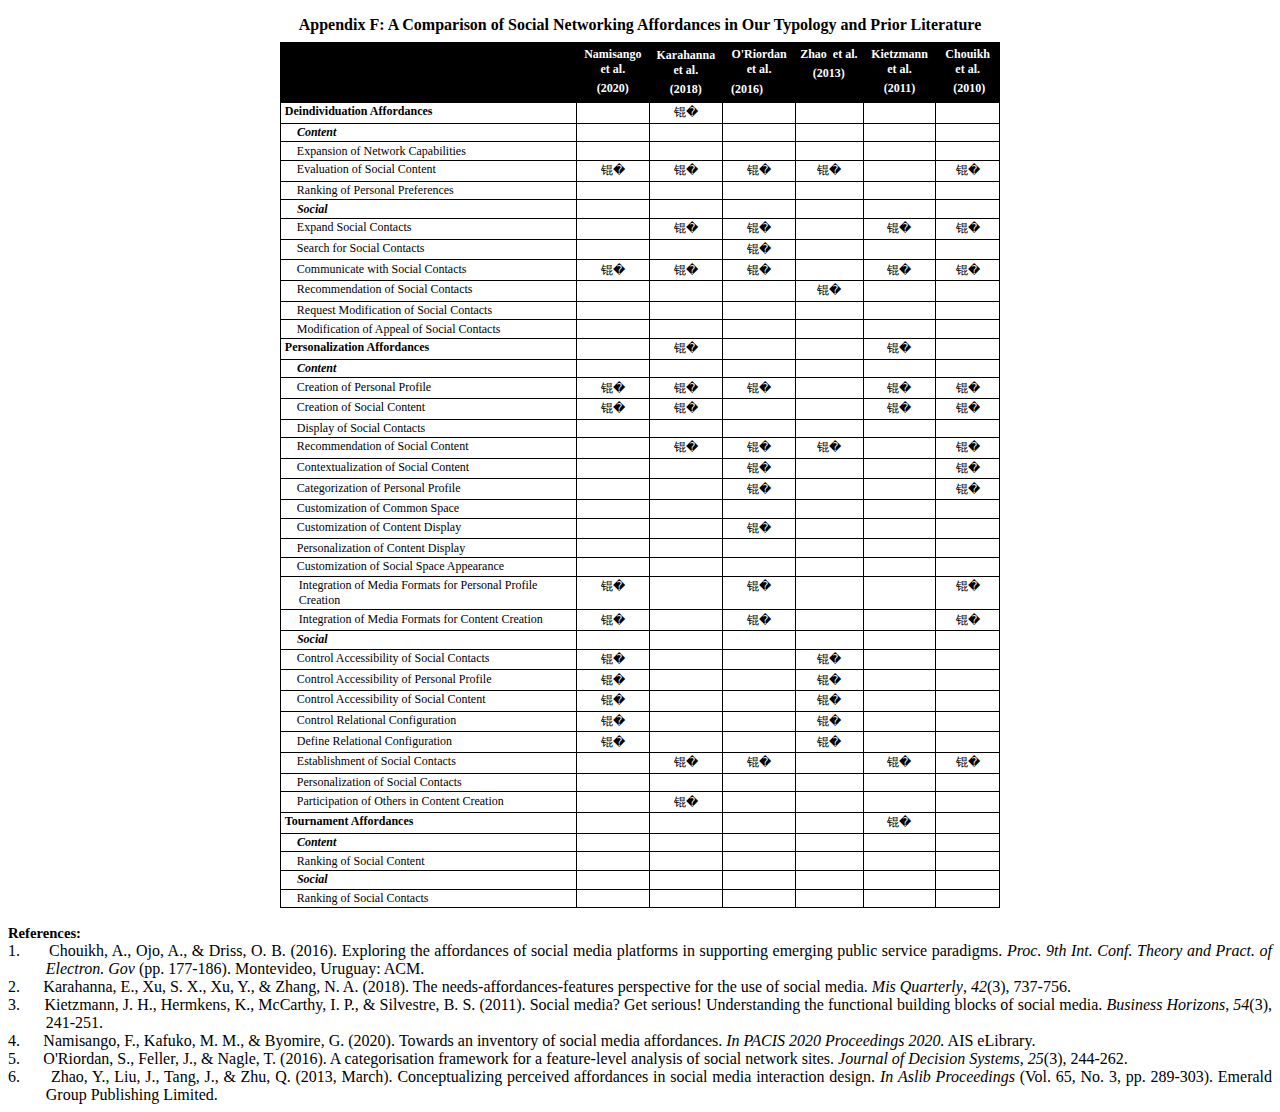
==== commit 715ab60e: "Update Appendix F.html" ====
--- a/Appendix F.html
+++ b/Appendix F.html
@@ -37,7 +37,7 @@
   <w:TrackMoves>false</w:TrackMoves>
   <w:TrackFormatting/>
   <w:PunctuationKerning/>
-  <w:DrawingGridVerticalSpacing>7.8 ��</w:DrawingGridVerticalSpacing>
+  <w:DrawingGridVerticalSpacing>7.8 곰</w:DrawingGridVerticalSpacing>
   <w:DisplayHorizontalDrawingGridEvery>0</w:DisplayHorizontalDrawingGridEvery>
   <w:DisplayVerticalDrawingGridEvery>2</w:DisplayVerticalDrawingGridEvery>
   <w:ValidateAgainstSchemas/>
@@ -663,7 +663,7 @@
 <!--
  /* Font Definitions */
  @font-face
-	{font-family:����;
+	{font-family:芥竟;
 	panose-1:2 1 6 0 3 1 1 1 1 1;
 	mso-font-alt:SimSun;
 	mso-font-charset:134;
@@ -678,7 +678,7 @@
 	mso-font-pitch:variable;
 	mso-font-signature:-536869121 1107305727 33554432 0 415 0;}
 @font-face
-	{font-family:����;
+	{font-family:된窟;
 	panose-1:2 1 6 0 3 1 1 1 1 1;
 	mso-font-alt:DengXian;
 	mso-font-charset:134;
@@ -693,14 +693,14 @@
 	mso-font-pitch:variable;
 	mso-font-signature:647 0 0 0 159 0;}
 @font-face
-	{font-family:"\@����";
+	{font-family:"\@芥竟";
 	panose-1:2 1 6 0 3 1 1 1 1 1;
 	mso-font-charset:134;
 	mso-generic-font-family:auto;
 	mso-font-pitch:variable;
 	mso-font-signature:515 680460288 22 0 262145 0;}
 @font-face
-	{font-family:"\@����";
+	{font-family:"\@된窟";
 	panose-1:2 1 6 0 3 1 1 1 1 1;
 	mso-font-charset:134;
 	mso-generic-font-family:auto;
@@ -717,19 +717,19 @@
 	mso-pagination:none;
 	font-size:10.5pt;
 	mso-bidi-font-size:11.0pt;
-	font-family:����;
-	mso-ascii-font-family:����;
+	font-family:된窟;
+	mso-ascii-font-family:된窟;
 	mso-ascii-theme-font:minor-latin;
-	mso-fareast-font-family:����;
+	mso-fareast-font-family:된窟;
 	mso-fareast-theme-font:minor-fareast;
-	mso-hansi-font-family:����;
+	mso-hansi-font-family:된窟;
 	mso-hansi-theme-font:minor-latin;
 	mso-bidi-font-family:"Times New Roman";
 	mso-bidi-theme-font:minor-bidi;
 	mso-font-kerning:1.0pt;}
 p.MsoHeader, li.MsoHeader, div.MsoHeader
 	{mso-style-priority:99;
-	mso-style-link:"ҳü �ַ�";
+	mso-style-link:"女체 俚륜";
 	margin:0cm;
 	text-align:center;
 	mso-pagination:none;
@@ -740,30 +740,30 @@
 	padding:0cm;
 	mso-padding-alt:0cm 0cm 1.0pt 0cm;
 	font-size:9.0pt;
-	font-family:����;
-	mso-ascii-font-family:����;
+	font-family:된窟;
+	mso-ascii-font-family:된窟;
 	mso-ascii-theme-font:minor-latin;
-	mso-fareast-font-family:����;
+	mso-fareast-font-family:된窟;
 	mso-fareast-theme-font:minor-fareast;
-	mso-hansi-font-family:����;
+	mso-hansi-font-family:된窟;
 	mso-hansi-theme-font:minor-latin;
 	mso-bidi-font-family:"Times New Roman";
 	mso-bidi-theme-font:minor-bidi;
 	mso-font-kerning:1.0pt;}
 p.MsoFooter, li.MsoFooter, div.MsoFooter
 	{mso-style-priority:99;
-	mso-style-link:"ҳ�� �ַ�";
+	mso-style-link:"女신 俚륜";
 	margin:0cm;
 	mso-pagination:none;
 	tab-stops:center 207.65pt right 415.3pt;
 	layout-grid-mode:char;
 	font-size:9.0pt;
-	font-family:����;
-	mso-ascii-font-family:����;
+	font-family:된窟;
+	mso-ascii-font-family:된窟;
 	mso-ascii-theme-font:minor-latin;
-	mso-fareast-font-family:����;
+	mso-fareast-font-family:된窟;
 	mso-fareast-theme-font:minor-fareast;
-	mso-hansi-font-family:����;
+	mso-hansi-font-family:된窟;
 	mso-hansi-theme-font:minor-latin;
 	mso-bidi-font-family:"Times New Roman";
 	mso-bidi-theme-font:minor-bidi;
@@ -836,25 +836,25 @@
 	mso-bidi-font-family:Georgia;
 	mso-fareast-language:EN-US;}
 span.a
-	{mso-style-name:"ҳü �ַ�";
+	{mso-style-name:"女체 俚륜";
 	mso-style-priority:99;
 	mso-style-unhide:no;
 	mso-style-locked:yes;
-	mso-style-link:ҳü;
+	mso-style-link:女체;
 	mso-ansi-font-size:9.0pt;
 	mso-bidi-font-size:9.0pt;}
 span.a0
-	{mso-style-name:"ҳ�� �ַ�";
+	{mso-style-name:"女신 俚륜";
 	mso-style-priority:99;
 	mso-style-unhide:no;
 	mso-style-locked:yes;
-	mso-style-link:ҳ��;
+	mso-style-link:女신;
 	mso-ansi-font-size:9.0pt;
 	mso-bidi-font-size:9.0pt;}
 .MsoChpDefault
 	{mso-style-type:export-only;
 	mso-default-props:yes;
-	font-family:����;
+	font-family:된窟;
 	mso-bidi-font-family:"Times New Roman";
 	mso-bidi-theme-font:minor-bidi;}
  /* Page Definitions */
@@ -931,7 +931,7 @@
 <style>
  /* Style Definitions */
  table.MsoNormalTable
-	{mso-style-name:��ͨ����;
+	{mso-style-name:팹繫깊목;
 	mso-tstyle-rowband-size:0;
 	mso-tstyle-colband-size:0;
 	mso-style-noshow:yes;
@@ -942,12 +942,12 @@
 	mso-pagination:widow-orphan;
 	font-size:10.5pt;
 	mso-bidi-font-size:11.0pt;
-	font-family:����;
-	mso-ascii-font-family:����;
+	font-family:된窟;
+	mso-ascii-font-family:된窟;
 	mso-ascii-theme-font:minor-latin;
-	mso-fareast-font-family:����;
+	mso-fareast-font-family:된窟;
 	mso-fareast-theme-font:minor-fareast;
-	mso-hansi-font-family:����;
+	mso-hansi-font-family:된窟;
 	mso-hansi-theme-font:minor-latin;
 	mso-font-kerning:1.0pt;}
 </style>
@@ -1003,10 +1003,10 @@
   <p class=MsoNormal align=center style='margin-top:3.0pt;margin-right:0cm;
   margin-bottom:3.0pt;margin-left:0cm;text-align:center;mso-pagination:widow-orphan'><b
   style='mso-bidi-font-weight:normal'><span lang=EN-US style='font-size:9.0pt;
-  font-family:"Times New Roman",serif;mso-fareast-font-family:����;color:white;
+  font-family:"Times New Roman",serif;mso-fareast-font-family:芥竟;color:white;
   mso-color-alt:windowtext;mso-font-kerning:0pt'>(2020)</span></b><b
   style='mso-bidi-font-weight:normal'><span lang=EN-US style='font-size:9.0pt;
-  font-family:"Times New Roman",serif;mso-fareast-font-family:����;mso-font-kerning:
+  font-family:"Times New Roman",serif;mso-fareast-font-family:芥竟;mso-font-kerning:
   0pt'><o:p></o:p></span></b></p>
   </td>
   <td width=66 style='width:49.7pt;border:solid windowtext 1.0pt;border-left:
@@ -1041,9 +1041,9 @@
   style='mso-bidi-font-weight:normal'><span lang=EN-US style='font-size:9.0pt;
   font-family:"Times New Roman",serif;mso-fareast-font-family:"Times New Roman";
   color:white;mso-color-alt:windowtext;mso-font-kerning:0pt;mso-fareast-language:
-  EN-US'>O��Riordan </span></b><b style='mso-bidi-font-weight:normal'><span
-  lang=EN-US style='font-size:9.0pt;font-family:"Times New Roman",serif;
-  mso-fareast-font-family:����;color:white;mso-color-alt:windowtext;mso-font-kerning:
+  EN-US'>O'Riordan </span></b><b style='mso-bidi-font-weight:normal'><span
+  lang=EN-US style='font-size:9.0pt;font-family:"Times New Roman",serif;
+  mso-fareast-font-family:芥竟;color:white;mso-color-alt:windowtext;mso-font-kerning:
   0pt'>et a</span></b><b style='mso-bidi-font-weight:normal'><span lang=EN-US
   style='font-size:9.0pt;font-family:"Times New Roman",serif;mso-fareast-font-family:
   "Times New Roman";color:white;mso-color-alt:windowtext;mso-font-kerning:0pt;
@@ -1054,11 +1054,11 @@
   <p class=MsoNormal align=center style='margin-top:3.0pt;margin-right:0cm;
   margin-bottom:3.0pt;margin-left:0cm;text-align:center;mso-pagination:widow-orphan'><b
   style='mso-bidi-font-weight:normal'><span lang=EN-US style='font-size:9.0pt;
-  font-family:"Times New Roman",serif;mso-fareast-font-family:����;color:white;
+  font-family:"Times New Roman",serif;mso-fareast-font-family:芥竟;color:white;
   mso-color-alt:windowtext;mso-font-kerning:0pt'>(2016)</span></b><b
   style='mso-bidi-font-weight:normal'><span lang=EN-US style='font-size:9.0pt;
-  font-family:"Times New Roman",serif;mso-fareast-font-family:����;mso-font-kerning:
-  0pt'><o:p></o:p></span></b></p>
+  font-family:"Times New Roman",serif;mso-fareast-font-family:"Times New Roman";mso-font-kerning:
+  0pt'>√</span></b></p>
   </td>
   <td width=66 valign=top style='width:49.5pt;border:solid windowtext 1.0pt;
   border-left:none;mso-border-top-alt:solid windowtext .5pt;mso-border-bottom-alt:
@@ -1067,18 +1067,18 @@
   <p class=MsoNormal align=center style='margin-top:3.0pt;margin-right:0cm;
   margin-bottom:3.0pt;margin-left:0cm;text-align:center;mso-pagination:widow-orphan'><b
   style='mso-bidi-font-weight:normal'><span lang=EN-US style='font-size:9.0pt;
-  font-family:"Times New Roman",serif;mso-fareast-font-family:����;color:white;
+  font-family:"Times New Roman",serif;mso-fareast-font-family:芥竟;color:white;
   mso-color-alt:windowtext;mso-font-kerning:0pt'>Zhao<span
   style='mso-spacerun:yes'>&nbsp; </span>et al.</span></b><b style='mso-bidi-font-weight:
   normal'><span lang=EN-US style='font-size:9.0pt;font-family:"Times New Roman",serif;
-  mso-fareast-font-family:����;mso-font-kerning:0pt'><o:p></o:p></span></b></p>
+  mso-fareast-font-family:芥竟;mso-font-kerning:0pt'><o:p></o:p></span></b></p>
   <p class=MsoNormal align=center style='margin-top:3.0pt;margin-right:0cm;
   margin-bottom:3.0pt;margin-left:0cm;text-align:center;mso-pagination:widow-orphan'><b
   style='mso-bidi-font-weight:normal'><span lang=EN-US style='font-size:9.0pt;
-  font-family:"Times New Roman",serif;mso-fareast-font-family:����;color:white;
+  font-family:"Times New Roman",serif;mso-fareast-font-family:芥竟;color:white;
   mso-color-alt:windowtext;mso-font-kerning:0pt'>(2013)</span></b><b
   style='mso-bidi-font-weight:normal'><span lang=EN-US style='font-size:9.0pt;
-  font-family:"Times New Roman",serif;mso-fareast-font-family:����;mso-font-kerning:
+  font-family:"Times New Roman",serif;mso-fareast-font-family:芥竟;mso-font-kerning:
   0pt'><o:p></o:p></span></b></p>
   </td>
   <td width=66 valign=top style='width:49.6pt;border:solid windowtext 1.0pt;
@@ -1115,7 +1115,7 @@
   color:white;mso-color-alt:windowtext;mso-font-kerning:0pt;mso-fareast-language:
   EN-US'>Chouikh </span></b><b style='mso-bidi-font-weight:normal'><span
   lang=EN-US style='font-size:9.0pt;font-family:"Times New Roman",serif;
-  mso-fareast-font-family:����;color:white;mso-color-alt:windowtext;mso-font-kerning:
+  mso-fareast-font-family:芥竟;color:white;mso-color-alt:windowtext;mso-font-kerning:
   0pt'>et</span></b><b style='mso-bidi-font-weight:normal'><span lang=EN-US
   style='font-size:9.0pt;font-family:"Times New Roman",serif;mso-fareast-font-family:
   "Times New Roman";color:white;mso-color-alt:windowtext;mso-font-kerning:0pt;
@@ -1130,10 +1130,10 @@
   color:white;mso-color-alt:windowtext;mso-font-kerning:0pt;mso-fareast-language:
   EN-US'><span style='mso-spacerun:yes'>&nbsp;</span></span></b><b
   style='mso-bidi-font-weight:normal'><span lang=EN-US style='font-size:9.0pt;
-  font-family:"Times New Roman",serif;mso-fareast-font-family:����;color:white;
+  font-family:"Times New Roman",serif;mso-fareast-font-family:芥竟;color:white;
   mso-color-alt:windowtext;mso-font-kerning:0pt'>(2010)</span></b><b
   style='mso-bidi-font-weight:normal'><span lang=EN-US style='font-size:9.0pt;
-  font-family:"Times New Roman",serif;mso-fareast-font-family:����;mso-font-kerning:
+  font-family:"Times New Roman",serif;mso-fareast-font-family:芥竟;mso-font-kerning:
   0pt'><o:p></o:p></span></b></p>
   </td>
  </tr>
@@ -1157,7 +1157,7 @@
   margin-bottom:1.0pt;margin-left:0cm;text-align:center;mso-pagination:widow-orphan;
   mso-hyphenate:none;layout-grid-mode:char;mso-layout-grid-align:none'><span
   lang=EN-US style='font-size:9.0pt;font-family:"Times New Roman",serif;
-  mso-fareast-font-family:����;mso-font-kerning:0pt'><o:p>&nbsp;</o:p></span></p>
+  mso-fareast-font-family:芥竟;mso-font-kerning:0pt'><o:p>&nbsp;</o:p></span></p>
   </td>
   <td width=66 valign=top style='width:49.7pt;border-top:none;border-left:none;
   border-bottom:solid windowtext 1.0pt;border-right:solid windowtext 1.0pt;
@@ -1168,7 +1168,7 @@
   margin-bottom:1.0pt;margin-left:0cm;text-align:center;mso-pagination:widow-orphan;
   mso-hyphenate:none;layout-grid-mode:char;mso-layout-grid-align:none'><span
   lang=EN-US style='font-size:9.0pt;font-family:"Times New Roman",serif;
-  mso-fareast-font-family:����;mso-font-kerning:0pt'>��</span><span lang=EN-US
+  mso-fareast-font-family:芥竟;mso-font-kerning:0pt'>￡</span><span lang=EN-US
   style='font-size:9.0pt;font-family:"Times New Roman",serif;mso-fareast-font-family:
   "Times New Roman";mso-font-kerning:0pt;mso-fareast-language:EN-US'><o:p></o:p></span></p>
   </td>
@@ -1411,7 +1411,7 @@
   margin-bottom:1.0pt;margin-left:0cm;text-align:center;mso-pagination:widow-orphan;
   mso-hyphenate:none;layout-grid-mode:char;mso-layout-grid-align:none'><span
   lang=EN-US style='font-size:9.0pt;font-family:"Times New Roman",serif;
-  mso-fareast-font-family:����;mso-font-kerning:0pt'>��<o:p></o:p></span></p>
+  mso-fareast-font-family:芥竟;mso-font-kerning:0pt'>￡<o:p></o:p></span></p>
   </td>
   <td width=66 valign=top style='width:49.7pt;border-top:none;border-left:none;
   border-bottom:solid windowtext 1.0pt;border-right:solid windowtext 1.0pt;
@@ -1422,20 +1422,20 @@
   margin-bottom:1.0pt;margin-left:0cm;text-align:center;mso-pagination:widow-orphan;
   mso-hyphenate:none;layout-grid-mode:char;mso-layout-grid-align:none'><span
   lang=EN-US style='font-size:9.0pt;font-family:"Times New Roman",serif;
-  mso-fareast-font-family:����;mso-font-kerning:0pt'>��</span><span lang=EN-US
-  style='font-size:9.0pt;font-family:"Times New Roman",serif;mso-fareast-font-family:
-  "Times New Roman";mso-font-kerning:0pt;mso-fareast-language:EN-US'><o:p></o:p></span></p>
-  </td>
-  <td width=66 valign=top style='width:49.6pt;border-top:none;border-left:none;
-  border-bottom:solid windowtext 1.0pt;border-right:solid windowtext 1.0pt;
-  mso-border-top-alt:solid windowtext .5pt;mso-border-left-alt:solid windowtext .5pt;
-  mso-border-alt:solid windowtext .5pt;padding:0cm 2.85pt 0cm 2.85pt;
-  height:8.65pt'>
-  <p class=MsoNormal align=center style='margin-top:1.0pt;margin-right:0cm;
-  margin-bottom:1.0pt;margin-left:0cm;text-align:center;mso-pagination:widow-orphan;
-  mso-hyphenate:none;layout-grid-mode:char;mso-layout-grid-align:none'><span
-  lang=EN-US style='font-size:9.0pt;font-family:"Times New Roman",serif;
-  mso-fareast-font-family:����;mso-font-kerning:0pt'>��</span><span lang=EN-US
+  mso-fareast-font-family:芥竟;mso-font-kerning:0pt'>￡</span><span lang=EN-US
+  style='font-size:9.0pt;font-family:"Times New Roman",serif;mso-fareast-font-family:
+  "Times New Roman";mso-font-kerning:0pt;mso-fareast-language:EN-US'><o:p></o:p></span></p>
+  </td>
+  <td width=66 valign=top style='width:49.6pt;border-top:none;border-left:none;
+  border-bottom:solid windowtext 1.0pt;border-right:solid windowtext 1.0pt;
+  mso-border-top-alt:solid windowtext .5pt;mso-border-left-alt:solid windowtext .5pt;
+  mso-border-alt:solid windowtext .5pt;padding:0cm 2.85pt 0cm 2.85pt;
+  height:8.65pt'>
+  <p class=MsoNormal align=center style='margin-top:1.0pt;margin-right:0cm;
+  margin-bottom:1.0pt;margin-left:0cm;text-align:center;mso-pagination:widow-orphan;
+  mso-hyphenate:none;layout-grid-mode:char;mso-layout-grid-align:none'><span
+  lang=EN-US style='font-size:9.0pt;font-family:"Times New Roman",serif;
+  mso-fareast-font-family:芥竟;mso-font-kerning:0pt'>￡</span><span lang=EN-US
   style='font-size:9.0pt;font-family:"Times New Roman",serif;mso-fareast-font-family:
   "Times New Roman";mso-font-kerning:0pt;mso-fareast-language:EN-US'><o:p></o:p></span></p>
   </td>
@@ -1448,7 +1448,7 @@
   margin-bottom:1.0pt;margin-left:0cm;text-align:center;mso-pagination:widow-orphan;
   mso-hyphenate:none;layout-grid-mode:char;mso-layout-grid-align:none'><span
   lang=EN-US style='font-size:9.0pt;font-family:"Times New Roman",serif;
-  mso-fareast-font-family:����;mso-font-kerning:0pt'>��</span><span lang=EN-US
+  mso-fareast-font-family:芥竟;mso-font-kerning:0pt'>￡</span><span lang=EN-US
   style='font-size:9.0pt;font-family:"Times New Roman",serif;mso-fareast-font-family:
   "Times New Roman";mso-font-kerning:0pt;mso-fareast-language:EN-US'><o:p></o:p></span></p>
   </td>
@@ -1473,7 +1473,7 @@
   margin-bottom:1.0pt;margin-left:0cm;text-align:center;mso-pagination:widow-orphan;
   mso-hyphenate:none;layout-grid-mode:char;mso-layout-grid-align:none'><span
   lang=EN-US style='font-size:9.0pt;font-family:"Times New Roman",serif;
-  mso-fareast-font-family:����;mso-font-kerning:0pt'>��</span><span lang=EN-US
+  mso-fareast-font-family:芥竟;mso-font-kerning:0pt'>￡</span><span lang=EN-US
   style='font-size:9.0pt;font-family:"Times New Roman",serif;mso-fareast-font-family:
   "Times New Roman";mso-font-kerning:0pt;mso-fareast-language:EN-US'><o:p></o:p></span></p>
   </td>
@@ -1668,7 +1668,7 @@
   margin-bottom:1.0pt;margin-left:0cm;text-align:center;mso-pagination:widow-orphan;
   mso-hyphenate:none;layout-grid-mode:char;mso-layout-grid-align:none'><span
   lang=EN-US style='font-size:9.0pt;font-family:"Times New Roman",serif;
-  mso-fareast-font-family:����;mso-font-kerning:0pt'><o:p>&nbsp;</o:p></span></p>
+  mso-fareast-font-family:芥竟;mso-font-kerning:0pt'><o:p>&nbsp;</o:p></span></p>
   </td>
   <td width=66 valign=top style='width:49.7pt;border-top:none;border-left:none;
   border-bottom:solid windowtext 1.0pt;border-right:solid windowtext 1.0pt;
@@ -1679,20 +1679,20 @@
   margin-bottom:1.0pt;margin-left:0cm;text-align:center;mso-pagination:widow-orphan;
   mso-hyphenate:none;layout-grid-mode:char;mso-layout-grid-align:none'><span
   lang=EN-US style='font-size:9.0pt;font-family:"Times New Roman",serif;
-  mso-fareast-font-family:����;mso-font-kerning:0pt'>��</span><span lang=EN-US
-  style='font-size:9.0pt;font-family:"Times New Roman",serif;mso-fareast-font-family:
-  "Times New Roman";mso-font-kerning:0pt;mso-fareast-language:EN-US'><o:p></o:p></span></p>
-  </td>
-  <td width=66 valign=top style='width:49.6pt;border-top:none;border-left:none;
-  border-bottom:solid windowtext 1.0pt;border-right:solid windowtext 1.0pt;
-  mso-border-top-alt:solid windowtext .5pt;mso-border-left-alt:solid windowtext .5pt;
-  mso-border-alt:solid windowtext .5pt;padding:0cm 2.85pt 0cm 2.85pt;
-  height:8.65pt'>
-  <p class=MsoNormal align=center style='margin-top:1.0pt;margin-right:0cm;
-  margin-bottom:1.0pt;margin-left:0cm;text-align:center;mso-pagination:widow-orphan;
-  mso-hyphenate:none;layout-grid-mode:char;mso-layout-grid-align:none'><span
-  lang=EN-US style='font-size:9.0pt;font-family:"Times New Roman",serif;
-  mso-fareast-font-family:����;mso-font-kerning:0pt'>��</span><span lang=EN-US
+  mso-fareast-font-family:芥竟;mso-font-kerning:0pt'>￡</span><span lang=EN-US
+  style='font-size:9.0pt;font-family:"Times New Roman",serif;mso-fareast-font-family:
+  "Times New Roman";mso-font-kerning:0pt;mso-fareast-language:EN-US'><o:p></o:p></span></p>
+  </td>
+  <td width=66 valign=top style='width:49.6pt;border-top:none;border-left:none;
+  border-bottom:solid windowtext 1.0pt;border-right:solid windowtext 1.0pt;
+  mso-border-top-alt:solid windowtext .5pt;mso-border-left-alt:solid windowtext .5pt;
+  mso-border-alt:solid windowtext .5pt;padding:0cm 2.85pt 0cm 2.85pt;
+  height:8.65pt'>
+  <p class=MsoNormal align=center style='margin-top:1.0pt;margin-right:0cm;
+  margin-bottom:1.0pt;margin-left:0cm;text-align:center;mso-pagination:widow-orphan;
+  mso-hyphenate:none;layout-grid-mode:char;mso-layout-grid-align:none'><span
+  lang=EN-US style='font-size:9.0pt;font-family:"Times New Roman",serif;
+  mso-fareast-font-family:芥竟;mso-font-kerning:0pt'>￡</span><span lang=EN-US
   style='font-size:9.0pt;font-family:"Times New Roman",serif;mso-fareast-font-family:
   "Times New Roman";mso-font-kerning:0pt;mso-fareast-language:EN-US'><o:p></o:p></span></p>
   </td>
@@ -1705,18 +1705,18 @@
   margin-bottom:1.0pt;margin-left:0cm;text-align:center;mso-pagination:widow-orphan;
   mso-hyphenate:none;layout-grid-mode:char;mso-layout-grid-align:none'><span
   lang=EN-US style='font-size:9.0pt;font-family:"Times New Roman",serif;
-  mso-fareast-font-family:����;mso-font-kerning:0pt'><o:p>&nbsp;</o:p></span></p>
-  </td>
-  <td width=66 valign=top style='width:49.6pt;border-top:none;border-left:none;
-  border-bottom:solid windowtext 1.0pt;border-right:solid windowtext 1.0pt;
-  mso-border-top-alt:solid windowtext .5pt;mso-border-left-alt:solid windowtext .5pt;
-  mso-border-alt:solid windowtext .5pt;padding:0cm 2.85pt 0cm 2.85pt;
-  height:8.65pt'>
-  <p class=MsoNormal align=center style='margin-top:1.0pt;margin-right:0cm;
-  margin-bottom:1.0pt;margin-left:0cm;text-align:center;mso-pagination:widow-orphan;
-  mso-hyphenate:none;layout-grid-mode:char;mso-layout-grid-align:none'><span
-  lang=EN-US style='font-size:9.0pt;font-family:"Times New Roman",serif;
-  mso-fareast-font-family:����;mso-font-kerning:0pt'>��</span><span lang=EN-US
+  mso-fareast-font-family:芥竟;mso-font-kerning:0pt'><o:p>&nbsp;</o:p></span></p>
+  </td>
+  <td width=66 valign=top style='width:49.6pt;border-top:none;border-left:none;
+  border-bottom:solid windowtext 1.0pt;border-right:solid windowtext 1.0pt;
+  mso-border-top-alt:solid windowtext .5pt;mso-border-left-alt:solid windowtext .5pt;
+  mso-border-alt:solid windowtext .5pt;padding:0cm 2.85pt 0cm 2.85pt;
+  height:8.65pt'>
+  <p class=MsoNormal align=center style='margin-top:1.0pt;margin-right:0cm;
+  margin-bottom:1.0pt;margin-left:0cm;text-align:center;mso-pagination:widow-orphan;
+  mso-hyphenate:none;layout-grid-mode:char;mso-layout-grid-align:none'><span
+  lang=EN-US style='font-size:9.0pt;font-family:"Times New Roman",serif;
+  mso-fareast-font-family:芥竟;mso-font-kerning:0pt'>￡</span><span lang=EN-US
   style='font-size:9.0pt;font-family:"Times New Roman",serif;mso-fareast-font-family:
   "Times New Roman";mso-font-kerning:0pt;mso-fareast-language:EN-US'><o:p></o:p></span></p>
   </td>
@@ -1729,7 +1729,7 @@
   margin-bottom:1.0pt;margin-left:0cm;text-align:center;mso-pagination:widow-orphan;
   mso-hyphenate:none;layout-grid-mode:char;mso-layout-grid-align:none'><span
   lang=EN-US style='font-size:9.0pt;font-family:"Times New Roman",serif;
-  mso-fareast-font-family:����;mso-font-kerning:0pt'>��<o:p></o:p></span></p>
+  mso-fareast-font-family:芥竟;mso-font-kerning:0pt'>￡<o:p></o:p></span></p>
   </td>
  </tr>
  <tr style='mso-yfti-irow:8;height:8.65pt'>
@@ -1777,7 +1777,7 @@
   margin-bottom:1.0pt;margin-left:0cm;text-align:center;mso-pagination:widow-orphan;
   mso-hyphenate:none;layout-grid-mode:char;mso-layout-grid-align:none'><span
   lang=EN-US style='font-size:9.0pt;font-family:"Times New Roman",serif;
-  mso-fareast-font-family:����;mso-font-kerning:0pt'>��</span><span lang=EN-US
+  mso-fareast-font-family:芥竟;mso-font-kerning:0pt'>￡</span><span lang=EN-US
   style='font-size:9.0pt;font-family:"Times New Roman",serif;mso-fareast-font-family:
   "Times New Roman";mso-font-kerning:0pt;mso-fareast-language:EN-US'><o:p></o:p></span></p>
   </td>
@@ -1839,7 +1839,7 @@
   margin-bottom:1.0pt;margin-left:0cm;text-align:center;mso-pagination:widow-orphan;
   mso-hyphenate:none;layout-grid-mode:char;mso-layout-grid-align:none'><span
   lang=EN-US style='font-size:9.0pt;font-family:"Times New Roman",serif;
-  mso-fareast-font-family:����;mso-font-kerning:0pt'>��<o:p></o:p></span></p>
+  mso-fareast-font-family:芥竟;mso-font-kerning:0pt'>￡<o:p></o:p></span></p>
   </td>
   <td width=66 valign=top style='width:49.7pt;border-top:none;border-left:none;
   border-bottom:solid windowtext 1.0pt;border-right:solid windowtext 1.0pt;
@@ -1850,20 +1850,20 @@
   margin-bottom:1.0pt;margin-left:0cm;text-align:center;mso-pagination:widow-orphan;
   mso-hyphenate:none;layout-grid-mode:char;mso-layout-grid-align:none'><span
   lang=EN-US style='font-size:9.0pt;font-family:"Times New Roman",serif;
-  mso-fareast-font-family:����;mso-font-kerning:0pt'>��</span><span lang=EN-US
-  style='font-size:9.0pt;font-family:"Times New Roman",serif;mso-fareast-font-family:
-  "Times New Roman";mso-font-kerning:0pt;mso-fareast-language:EN-US'><o:p></o:p></span></p>
-  </td>
-  <td width=66 valign=top style='width:49.6pt;border-top:none;border-left:none;
-  border-bottom:solid windowtext 1.0pt;border-right:solid windowtext 1.0pt;
-  mso-border-top-alt:solid windowtext .5pt;mso-border-left-alt:solid windowtext .5pt;
-  mso-border-alt:solid windowtext .5pt;padding:0cm 2.85pt 0cm 2.85pt;
-  height:8.65pt'>
-  <p class=MsoNormal align=center style='margin-top:1.0pt;margin-right:0cm;
-  margin-bottom:1.0pt;margin-left:0cm;text-align:center;mso-pagination:widow-orphan;
-  mso-hyphenate:none;layout-grid-mode:char;mso-layout-grid-align:none'><span
-  lang=EN-US style='font-size:9.0pt;font-family:"Times New Roman",serif;
-  mso-fareast-font-family:����;mso-font-kerning:0pt'>��</span><span lang=EN-US
+  mso-fareast-font-family:芥竟;mso-font-kerning:0pt'>￡</span><span lang=EN-US
+  style='font-size:9.0pt;font-family:"Times New Roman",serif;mso-fareast-font-family:
+  "Times New Roman";mso-font-kerning:0pt;mso-fareast-language:EN-US'><o:p></o:p></span></p>
+  </td>
+  <td width=66 valign=top style='width:49.6pt;border-top:none;border-left:none;
+  border-bottom:solid windowtext 1.0pt;border-right:solid windowtext 1.0pt;
+  mso-border-top-alt:solid windowtext .5pt;mso-border-left-alt:solid windowtext .5pt;
+  mso-border-alt:solid windowtext .5pt;padding:0cm 2.85pt 0cm 2.85pt;
+  height:8.65pt'>
+  <p class=MsoNormal align=center style='margin-top:1.0pt;margin-right:0cm;
+  margin-bottom:1.0pt;margin-left:0cm;text-align:center;mso-pagination:widow-orphan;
+  mso-hyphenate:none;layout-grid-mode:char;mso-layout-grid-align:none'><span
+  lang=EN-US style='font-size:9.0pt;font-family:"Times New Roman",serif;
+  mso-fareast-font-family:芥竟;mso-font-kerning:0pt'>￡</span><span lang=EN-US
   style='font-size:9.0pt;font-family:"Times New Roman",serif;mso-fareast-font-family:
   "Times New Roman";mso-font-kerning:0pt;mso-fareast-language:EN-US'><o:p></o:p></span></p>
   </td>
@@ -1876,18 +1876,18 @@
   margin-bottom:1.0pt;margin-left:0cm;text-align:center;mso-pagination:widow-orphan;
   mso-hyphenate:none;layout-grid-mode:char;mso-layout-grid-align:none'><span
   lang=EN-US style='font-size:9.0pt;font-family:"Times New Roman",serif;
-  mso-fareast-font-family:����;mso-font-kerning:0pt'><o:p>&nbsp;</o:p></span></p>
-  </td>
-  <td width=66 valign=top style='width:49.6pt;border-top:none;border-left:none;
-  border-bottom:solid windowtext 1.0pt;border-right:solid windowtext 1.0pt;
-  mso-border-top-alt:solid windowtext .5pt;mso-border-left-alt:solid windowtext .5pt;
-  mso-border-alt:solid windowtext .5pt;padding:0cm 2.85pt 0cm 2.85pt;
-  height:8.65pt'>
-  <p class=MsoNormal align=center style='margin-top:1.0pt;margin-right:0cm;
-  margin-bottom:1.0pt;margin-left:0cm;text-align:center;mso-pagination:widow-orphan;
-  mso-hyphenate:none;layout-grid-mode:char;mso-layout-grid-align:none'><span
-  lang=EN-US style='font-size:9.0pt;font-family:"Times New Roman",serif;
-  mso-fareast-font-family:����;mso-font-kerning:0pt'>��</span><span lang=EN-US
+  mso-fareast-font-family:芥竟;mso-font-kerning:0pt'><o:p>&nbsp;</o:p></span></p>
+  </td>
+  <td width=66 valign=top style='width:49.6pt;border-top:none;border-left:none;
+  border-bottom:solid windowtext 1.0pt;border-right:solid windowtext 1.0pt;
+  mso-border-top-alt:solid windowtext .5pt;mso-border-left-alt:solid windowtext .5pt;
+  mso-border-alt:solid windowtext .5pt;padding:0cm 2.85pt 0cm 2.85pt;
+  height:8.65pt'>
+  <p class=MsoNormal align=center style='margin-top:1.0pt;margin-right:0cm;
+  margin-bottom:1.0pt;margin-left:0cm;text-align:center;mso-pagination:widow-orphan;
+  mso-hyphenate:none;layout-grid-mode:char;mso-layout-grid-align:none'><span
+  lang=EN-US style='font-size:9.0pt;font-family:"Times New Roman",serif;
+  mso-fareast-font-family:芥竟;mso-font-kerning:0pt'>￡</span><span lang=EN-US
   style='font-size:9.0pt;font-family:"Times New Roman",serif;mso-fareast-font-family:
   "Times New Roman";mso-font-kerning:0pt;mso-fareast-language:EN-US'><o:p></o:p></span></p>
   </td>
@@ -1900,7 +1900,7 @@
   margin-bottom:1.0pt;margin-left:0cm;text-align:center;mso-pagination:widow-orphan;
   mso-hyphenate:none;layout-grid-mode:char;mso-layout-grid-align:none'><span
   lang=EN-US style='font-size:9.0pt;font-family:"Times New Roman",serif;
-  mso-fareast-font-family:����;mso-font-kerning:0pt'>��<o:p></o:p></span></p>
+  mso-fareast-font-family:芥竟;mso-font-kerning:0pt'>￡<o:p></o:p></span></p>
   </td>
  </tr>
  <tr style='mso-yfti-irow:10;height:8.65pt'>
@@ -1960,7 +1960,7 @@
   margin-bottom:1.0pt;margin-left:0cm;text-align:center;mso-pagination:widow-orphan;
   mso-hyphenate:none;layout-grid-mode:char;mso-layout-grid-align:none'><span
   lang=EN-US style='font-size:9.0pt;font-family:"Times New Roman",serif;
-  mso-fareast-font-family:����;mso-font-kerning:0pt'>��</span><span lang=EN-US
+  mso-fareast-font-family:芥竟;mso-font-kerning:0pt'>￡</span><span lang=EN-US
   style='font-size:9.0pt;font-family:"Times New Roman",serif;mso-fareast-font-family:
   "Times New Roman";mso-font-kerning:0pt;mso-fareast-language:EN-US'><o:p></o:p></span></p>
   </td>
@@ -2179,7 +2179,7 @@
   margin-bottom:1.0pt;margin-left:0cm;text-align:center;mso-pagination:widow-orphan;
   mso-hyphenate:none;layout-grid-mode:char;mso-layout-grid-align:none'><span
   lang=EN-US style='font-size:9.0pt;font-family:"Times New Roman",serif;
-  mso-fareast-font-family:����;mso-font-kerning:0pt'><o:p>&nbsp;</o:p></span></p>
+  mso-fareast-font-family:芥竟;mso-font-kerning:0pt'><o:p>&nbsp;</o:p></span></p>
   </td>
   <td width=66 valign=top style='width:49.7pt;border-top:none;border-left:none;
   border-bottom:solid windowtext 1.0pt;border-right:solid windowtext 1.0pt;
@@ -2190,7 +2190,7 @@
   margin-bottom:1.0pt;margin-left:0cm;text-align:center;mso-pagination:widow-orphan;
   mso-hyphenate:none;layout-grid-mode:char;mso-layout-grid-align:none'><span
   lang=EN-US style='font-size:9.0pt;font-family:"Times New Roman",serif;
-  mso-fareast-font-family:����;mso-font-kerning:0pt'>��</span><span lang=EN-US
+  mso-fareast-font-family:芥竟;mso-font-kerning:0pt'>￡</span><span lang=EN-US
   style='font-size:9.0pt;font-family:"Times New Roman",serif;mso-fareast-font-family:
   "Times New Roman";mso-font-kerning:0pt;mso-fareast-language:EN-US'><o:p></o:p></span></p>
   </td>
@@ -2215,18 +2215,18 @@
   margin-bottom:1.0pt;margin-left:0cm;text-align:center;mso-pagination:widow-orphan;
   mso-hyphenate:none;layout-grid-mode:char;mso-layout-grid-align:none'><span
   lang=EN-US style='font-size:9.0pt;font-family:"Times New Roman",serif;
-  mso-fareast-font-family:����;mso-font-kerning:0pt'><o:p>&nbsp;</o:p></span></p>
-  </td>
-  <td width=66 valign=top style='width:49.6pt;border-top:none;border-left:none;
-  border-bottom:solid windowtext 1.0pt;border-right:solid windowtext 1.0pt;
-  mso-border-top-alt:solid windowtext .5pt;mso-border-left-alt:solid windowtext .5pt;
-  mso-border-alt:solid windowtext .5pt;padding:0cm 2.85pt 0cm 2.85pt;
-  height:8.65pt'>
-  <p class=MsoNormal align=center style='margin-top:1.0pt;margin-right:0cm;
-  margin-bottom:1.0pt;margin-left:0cm;text-align:center;mso-pagination:widow-orphan;
-  mso-hyphenate:none;layout-grid-mode:char;mso-layout-grid-align:none'><span
-  lang=EN-US style='font-size:9.0pt;font-family:"Times New Roman",serif;
-  mso-fareast-font-family:����;mso-font-kerning:0pt'>��</span><span lang=EN-US
+  mso-fareast-font-family:芥竟;mso-font-kerning:0pt'><o:p>&nbsp;</o:p></span></p>
+  </td>
+  <td width=66 valign=top style='width:49.6pt;border-top:none;border-left:none;
+  border-bottom:solid windowtext 1.0pt;border-right:solid windowtext 1.0pt;
+  mso-border-top-alt:solid windowtext .5pt;mso-border-left-alt:solid windowtext .5pt;
+  mso-border-alt:solid windowtext .5pt;padding:0cm 2.85pt 0cm 2.85pt;
+  height:8.65pt'>
+  <p class=MsoNormal align=center style='margin-top:1.0pt;margin-right:0cm;
+  margin-bottom:1.0pt;margin-left:0cm;text-align:center;mso-pagination:widow-orphan;
+  mso-hyphenate:none;layout-grid-mode:char;mso-layout-grid-align:none'><span
+  lang=EN-US style='font-size:9.0pt;font-family:"Times New Roman",serif;
+  mso-fareast-font-family:芥竟;mso-font-kerning:0pt'>￡</span><span lang=EN-US
   style='font-size:9.0pt;font-family:"Times New Roman",serif;mso-fareast-font-family:
   "Times New Roman";mso-font-kerning:0pt;mso-fareast-language:EN-US'><o:p></o:p></span></p>
   </td>
@@ -2239,7 +2239,7 @@
   margin-bottom:1.0pt;margin-left:0cm;text-align:center;mso-pagination:widow-orphan;
   mso-hyphenate:none;layout-grid-mode:char;mso-layout-grid-align:none'><span
   lang=EN-US style='font-size:9.0pt;font-family:"Times New Roman",serif;
-  mso-fareast-font-family:����;mso-font-kerning:0pt'><o:p>&nbsp;</o:p></span></p>
+  mso-fareast-font-family:芥竟;mso-font-kerning:0pt'><o:p>&nbsp;</o:p></span></p>
   </td>
  </tr>
  <tr style='mso-yfti-irow:14;height:8.65pt'>
@@ -2350,7 +2350,7 @@
   margin-bottom:1.0pt;margin-left:0cm;text-align:center;mso-pagination:widow-orphan;
   mso-hyphenate:none;layout-grid-mode:char;mso-layout-grid-align:none'><span
   lang=EN-US style='font-size:9.0pt;font-family:"Times New Roman",serif;
-  mso-fareast-font-family:����;mso-font-kerning:0pt'>��<o:p></o:p></span></p>
+  mso-fareast-font-family:芥竟;mso-font-kerning:0pt'>￡<o:p></o:p></span></p>
   </td>
   <td width=66 valign=top style='width:49.7pt;border-top:none;border-left:none;
   border-bottom:solid windowtext 1.0pt;border-right:solid windowtext 1.0pt;
@@ -2361,20 +2361,20 @@
   margin-bottom:1.0pt;margin-left:0cm;text-align:center;mso-pagination:widow-orphan;
   mso-hyphenate:none;layout-grid-mode:char;mso-layout-grid-align:none'><span
   lang=EN-US style='font-size:9.0pt;font-family:"Times New Roman",serif;
-  mso-fareast-font-family:����;mso-font-kerning:0pt'>��</span><span lang=EN-US
-  style='font-size:9.0pt;font-family:"Times New Roman",serif;mso-fareast-font-family:
-  "Times New Roman";mso-font-kerning:0pt;mso-fareast-language:EN-US'><o:p></o:p></span></p>
-  </td>
-  <td width=66 valign=top style='width:49.6pt;border-top:none;border-left:none;
-  border-bottom:solid windowtext 1.0pt;border-right:solid windowtext 1.0pt;
-  mso-border-top-alt:solid windowtext .5pt;mso-border-left-alt:solid windowtext .5pt;
-  mso-border-alt:solid windowtext .5pt;padding:0cm 2.85pt 0cm 2.85pt;
-  height:8.65pt'>
-  <p class=MsoNormal align=center style='margin-top:1.0pt;margin-right:0cm;
-  margin-bottom:1.0pt;margin-left:0cm;text-align:center;mso-pagination:widow-orphan;
-  mso-hyphenate:none;layout-grid-mode:char;mso-layout-grid-align:none'><span
-  lang=EN-US style='font-size:9.0pt;font-family:"Times New Roman",serif;
-  mso-fareast-font-family:����;mso-font-kerning:0pt'>��</span><span lang=EN-US
+  mso-fareast-font-family:芥竟;mso-font-kerning:0pt'>￡</span><span lang=EN-US
+  style='font-size:9.0pt;font-family:"Times New Roman",serif;mso-fareast-font-family:
+  "Times New Roman";mso-font-kerning:0pt;mso-fareast-language:EN-US'><o:p></o:p></span></p>
+  </td>
+  <td width=66 valign=top style='width:49.6pt;border-top:none;border-left:none;
+  border-bottom:solid windowtext 1.0pt;border-right:solid windowtext 1.0pt;
+  mso-border-top-alt:solid windowtext .5pt;mso-border-left-alt:solid windowtext .5pt;
+  mso-border-alt:solid windowtext .5pt;padding:0cm 2.85pt 0cm 2.85pt;
+  height:8.65pt'>
+  <p class=MsoNormal align=center style='margin-top:1.0pt;margin-right:0cm;
+  margin-bottom:1.0pt;margin-left:0cm;text-align:center;mso-pagination:widow-orphan;
+  mso-hyphenate:none;layout-grid-mode:char;mso-layout-grid-align:none'><span
+  lang=EN-US style='font-size:9.0pt;font-family:"Times New Roman",serif;
+  mso-fareast-font-family:芥竟;mso-font-kerning:0pt'>￡</span><span lang=EN-US
   style='font-size:9.0pt;font-family:"Times New Roman",serif;mso-fareast-font-family:
   "Times New Roman";mso-font-kerning:0pt;mso-fareast-language:EN-US'><o:p></o:p></span></p>
   </td>
@@ -2387,18 +2387,18 @@
   margin-bottom:1.0pt;margin-left:0cm;text-align:center;mso-pagination:widow-orphan;
   mso-hyphenate:none;layout-grid-mode:char;mso-layout-grid-align:none'><span
   lang=EN-US style='font-size:9.0pt;font-family:"Times New Roman",serif;
-  mso-fareast-font-family:����;mso-font-kerning:0pt'><o:p>&nbsp;</o:p></span></p>
-  </td>
-  <td width=66 valign=top style='width:49.6pt;border-top:none;border-left:none;
-  border-bottom:solid windowtext 1.0pt;border-right:solid windowtext 1.0pt;
-  mso-border-top-alt:solid windowtext .5pt;mso-border-left-alt:solid windowtext .5pt;
-  mso-border-alt:solid windowtext .5pt;padding:0cm 2.85pt 0cm 2.85pt;
-  height:8.65pt'>
-  <p class=MsoNormal align=center style='margin-top:1.0pt;margin-right:0cm;
-  margin-bottom:1.0pt;margin-left:0cm;text-align:center;mso-pagination:widow-orphan;
-  mso-hyphenate:none;layout-grid-mode:char;mso-layout-grid-align:none'><span
-  lang=EN-US style='font-size:9.0pt;font-family:"Times New Roman",serif;
-  mso-fareast-font-family:����;mso-font-kerning:0pt'>��</span><span lang=EN-US
+  mso-fareast-font-family:芥竟;mso-font-kerning:0pt'><o:p>&nbsp;</o:p></span></p>
+  </td>
+  <td width=66 valign=top style='width:49.6pt;border-top:none;border-left:none;
+  border-bottom:solid windowtext 1.0pt;border-right:solid windowtext 1.0pt;
+  mso-border-top-alt:solid windowtext .5pt;mso-border-left-alt:solid windowtext .5pt;
+  mso-border-alt:solid windowtext .5pt;padding:0cm 2.85pt 0cm 2.85pt;
+  height:8.65pt'>
+  <p class=MsoNormal align=center style='margin-top:1.0pt;margin-right:0cm;
+  margin-bottom:1.0pt;margin-left:0cm;text-align:center;mso-pagination:widow-orphan;
+  mso-hyphenate:none;layout-grid-mode:char;mso-layout-grid-align:none'><span
+  lang=EN-US style='font-size:9.0pt;font-family:"Times New Roman",serif;
+  mso-fareast-font-family:芥竟;mso-font-kerning:0pt'>￡</span><span lang=EN-US
   style='font-size:9.0pt;font-family:"Times New Roman",serif;mso-fareast-font-family:
   "Times New Roman";mso-font-kerning:0pt;mso-fareast-language:EN-US'><o:p></o:p></span></p>
   </td>
@@ -2411,7 +2411,7 @@
   margin-bottom:1.0pt;margin-left:0cm;text-align:center;mso-pagination:widow-orphan;
   mso-hyphenate:none;layout-grid-mode:char;mso-layout-grid-align:none'><span
   lang=EN-US style='font-size:9.0pt;font-family:"Times New Roman",serif;
-  mso-fareast-font-family:����;mso-font-kerning:0pt'>��<o:p></o:p></span></p>
+  mso-fareast-font-family:芥竟;mso-font-kerning:0pt'>￡<o:p></o:p></span></p>
   </td>
  </tr>
  <tr style='mso-yfti-irow:16;height:8.65pt'>
@@ -2435,7 +2435,7 @@
   margin-bottom:1.0pt;margin-left:0cm;text-align:center;mso-pagination:widow-orphan;
   mso-hyphenate:none;layout-grid-mode:char;mso-layout-grid-align:none'><span
   lang=EN-US style='font-size:9.0pt;font-family:"Times New Roman",serif;
-  mso-fareast-font-family:����;mso-font-kerning:0pt'>��<o:p></o:p></span></p>
+  mso-fareast-font-family:芥竟;mso-font-kerning:0pt'>￡<o:p></o:p></span></p>
   </td>
   <td width=66 valign=top style='width:49.7pt;border-top:none;border-left:none;
   border-bottom:solid windowtext 1.0pt;border-right:solid windowtext 1.0pt;
@@ -2446,7 +2446,7 @@
   margin-bottom:1.0pt;margin-left:0cm;text-align:center;mso-pagination:widow-orphan;
   mso-hyphenate:none;layout-grid-mode:char;mso-layout-grid-align:none'><span
   lang=EN-US style='font-size:9.0pt;font-family:"Times New Roman",serif;
-  mso-fareast-font-family:����;mso-font-kerning:0pt'>��</span><span lang=EN-US
+  mso-fareast-font-family:芥竟;mso-font-kerning:0pt'>￡</span><span lang=EN-US
   style='font-size:9.0pt;font-family:"Times New Roman",serif;mso-fareast-font-family:
   "Times New Roman";mso-font-kerning:0pt;mso-fareast-language:EN-US'><o:p></o:p></span></p>
   </td>
@@ -2471,18 +2471,18 @@
   margin-bottom:1.0pt;margin-left:0cm;text-align:center;mso-pagination:widow-orphan;
   mso-hyphenate:none;layout-grid-mode:char;mso-layout-grid-align:none'><span
   lang=EN-US style='font-size:9.0pt;font-family:"Times New Roman",serif;
-  mso-fareast-font-family:����;mso-font-kerning:0pt'><o:p>&nbsp;</o:p></span></p>
-  </td>
-  <td width=66 valign=top style='width:49.6pt;border-top:none;border-left:none;
-  border-bottom:solid windowtext 1.0pt;border-right:solid windowtext 1.0pt;
-  mso-border-top-alt:solid windowtext .5pt;mso-border-left-alt:solid windowtext .5pt;
-  mso-border-alt:solid windowtext .5pt;padding:0cm 2.85pt 0cm 2.85pt;
-  height:8.65pt'>
-  <p class=MsoNormal align=center style='margin-top:1.0pt;margin-right:0cm;
-  margin-bottom:1.0pt;margin-left:0cm;text-align:center;mso-pagination:widow-orphan;
-  mso-hyphenate:none;layout-grid-mode:char;mso-layout-grid-align:none'><span
-  lang=EN-US style='font-size:9.0pt;font-family:"Times New Roman",serif;
-  mso-fareast-font-family:����;mso-font-kerning:0pt'>��</span><span lang=EN-US
+  mso-fareast-font-family:芥竟;mso-font-kerning:0pt'><o:p>&nbsp;</o:p></span></p>
+  </td>
+  <td width=66 valign=top style='width:49.6pt;border-top:none;border-left:none;
+  border-bottom:solid windowtext 1.0pt;border-right:solid windowtext 1.0pt;
+  mso-border-top-alt:solid windowtext .5pt;mso-border-left-alt:solid windowtext .5pt;
+  mso-border-alt:solid windowtext .5pt;padding:0cm 2.85pt 0cm 2.85pt;
+  height:8.65pt'>
+  <p class=MsoNormal align=center style='margin-top:1.0pt;margin-right:0cm;
+  margin-bottom:1.0pt;margin-left:0cm;text-align:center;mso-pagination:widow-orphan;
+  mso-hyphenate:none;layout-grid-mode:char;mso-layout-grid-align:none'><span
+  lang=EN-US style='font-size:9.0pt;font-family:"Times New Roman",serif;
+  mso-fareast-font-family:芥竟;mso-font-kerning:0pt'>￡</span><span lang=EN-US
   style='font-size:9.0pt;font-family:"Times New Roman",serif;mso-fareast-font-family:
   "Times New Roman";mso-font-kerning:0pt;mso-fareast-language:EN-US'><o:p></o:p></span></p>
   </td>
@@ -2495,7 +2495,7 @@
   margin-bottom:1.0pt;margin-left:0cm;text-align:center;mso-pagination:widow-orphan;
   mso-hyphenate:none;layout-grid-mode:char;mso-layout-grid-align:none'><span
   lang=EN-US style='font-size:9.0pt;font-family:"Times New Roman",serif;
-  mso-fareast-font-family:����;mso-font-kerning:0pt'>��<o:p></o:p></span></p>
+  mso-fareast-font-family:芥竟;mso-font-kerning:0pt'>￡<o:p></o:p></span></p>
   </td>
  </tr>
  <tr style='mso-yfti-irow:17;height:8.65pt'>
@@ -2604,7 +2604,7 @@
   margin-bottom:1.0pt;margin-left:0cm;text-align:center;mso-pagination:widow-orphan;
   mso-hyphenate:none;layout-grid-mode:char;mso-layout-grid-align:none'><span
   lang=EN-US style='font-size:9.0pt;font-family:"Times New Roman",serif;
-  mso-fareast-font-family:����;mso-font-kerning:0pt'><o:p>&nbsp;</o:p></span></p>
+  mso-fareast-font-family:芥竟;mso-font-kerning:0pt'><o:p>&nbsp;</o:p></span></p>
   </td>
   <td width=66 valign=top style='width:49.7pt;border-top:none;border-left:none;
   border-bottom:solid windowtext 1.0pt;border-right:solid windowtext 1.0pt;
@@ -2615,20 +2615,20 @@
   margin-bottom:1.0pt;margin-left:0cm;text-align:center;mso-pagination:widow-orphan;
   mso-hyphenate:none;layout-grid-mode:char;mso-layout-grid-align:none'><span
   lang=EN-US style='font-size:9.0pt;font-family:"Times New Roman",serif;
-  mso-fareast-font-family:����;mso-font-kerning:0pt'>��</span><span lang=EN-US
-  style='font-size:9.0pt;font-family:"Times New Roman",serif;mso-fareast-font-family:
-  "Times New Roman";mso-font-kerning:0pt;mso-fareast-language:EN-US'><o:p></o:p></span></p>
-  </td>
-  <td width=66 valign=top style='width:49.6pt;border-top:none;border-left:none;
-  border-bottom:solid windowtext 1.0pt;border-right:solid windowtext 1.0pt;
-  mso-border-top-alt:solid windowtext .5pt;mso-border-left-alt:solid windowtext .5pt;
-  mso-border-alt:solid windowtext .5pt;padding:0cm 2.85pt 0cm 2.85pt;
-  height:8.65pt'>
-  <p class=MsoNormal align=center style='margin-top:1.0pt;margin-right:0cm;
-  margin-bottom:1.0pt;margin-left:0cm;text-align:center;mso-pagination:widow-orphan;
-  mso-hyphenate:none;layout-grid-mode:char;mso-layout-grid-align:none'><span
-  lang=EN-US style='font-size:9.0pt;font-family:"Times New Roman",serif;
-  mso-fareast-font-family:����;mso-font-kerning:0pt'>��</span><span lang=EN-US
+  mso-fareast-font-family:芥竟;mso-font-kerning:0pt'>￡</span><span lang=EN-US
+  style='font-size:9.0pt;font-family:"Times New Roman",serif;mso-fareast-font-family:
+  "Times New Roman";mso-font-kerning:0pt;mso-fareast-language:EN-US'><o:p></o:p></span></p>
+  </td>
+  <td width=66 valign=top style='width:49.6pt;border-top:none;border-left:none;
+  border-bottom:solid windowtext 1.0pt;border-right:solid windowtext 1.0pt;
+  mso-border-top-alt:solid windowtext .5pt;mso-border-left-alt:solid windowtext .5pt;
+  mso-border-alt:solid windowtext .5pt;padding:0cm 2.85pt 0cm 2.85pt;
+  height:8.65pt'>
+  <p class=MsoNormal align=center style='margin-top:1.0pt;margin-right:0cm;
+  margin-bottom:1.0pt;margin-left:0cm;text-align:center;mso-pagination:widow-orphan;
+  mso-hyphenate:none;layout-grid-mode:char;mso-layout-grid-align:none'><span
+  lang=EN-US style='font-size:9.0pt;font-family:"Times New Roman",serif;
+  mso-fareast-font-family:芥竟;mso-font-kerning:0pt'>￡</span><span lang=EN-US
   style='font-size:9.0pt;font-family:"Times New Roman",serif;mso-fareast-font-family:
   "Times New Roman";mso-font-kerning:0pt;mso-fareast-language:EN-US'><o:p></o:p></span></p>
   </td>
@@ -2641,7 +2641,7 @@
   margin-bottom:1.0pt;margin-left:0cm;text-align:center;mso-pagination:widow-orphan;
   mso-hyphenate:none;layout-grid-mode:char;mso-layout-grid-align:none'><span
   lang=EN-US style='font-size:9.0pt;font-family:"Times New Roman",serif;
-  mso-fareast-font-family:����;mso-font-kerning:0pt'>��</span><span lang=EN-US
+  mso-fareast-font-family:芥竟;mso-font-kerning:0pt'>￡</span><span lang=EN-US
   style='font-size:9.0pt;font-family:"Times New Roman",serif;mso-fareast-font-family:
   "Times New Roman";mso-font-kerning:0pt;mso-fareast-language:EN-US'><o:p></o:p></span></p>
   </td>
@@ -2666,7 +2666,7 @@
   margin-bottom:1.0pt;margin-left:0cm;text-align:center;mso-pagination:widow-orphan;
   mso-hyphenate:none;layout-grid-mode:char;mso-layout-grid-align:none'><span
   lang=EN-US style='font-size:9.0pt;font-family:"Times New Roman",serif;
-  mso-fareast-font-family:����;mso-font-kerning:0pt'>��</span><span lang=EN-US
+  mso-fareast-font-family:芥竟;mso-font-kerning:0pt'>￡</span><span lang=EN-US
   style='font-size:9.0pt;font-family:"Times New Roman",serif;mso-fareast-font-family:
   "Times New Roman";mso-font-kerning:0pt;mso-fareast-language:EN-US'><o:p></o:p></span></p>
   </td>
@@ -2716,7 +2716,7 @@
   margin-bottom:1.0pt;margin-left:0cm;text-align:center;mso-pagination:widow-orphan;
   mso-hyphenate:none;layout-grid-mode:char;mso-layout-grid-align:none'><span
   lang=EN-US style='font-size:9.0pt;font-family:"Times New Roman",serif;
-  mso-fareast-font-family:����;mso-font-kerning:0pt'>��</span><span lang=EN-US
+  mso-fareast-font-family:芥竟;mso-font-kerning:0pt'>￡</span><span lang=EN-US
   style='font-size:9.0pt;font-family:"Times New Roman",serif;mso-fareast-font-family:
   "Times New Roman";mso-font-kerning:0pt;mso-fareast-language:EN-US'><o:p></o:p></span></p>
   </td>
@@ -2753,7 +2753,7 @@
   margin-bottom:1.0pt;margin-left:0cm;text-align:center;mso-pagination:widow-orphan;
   mso-hyphenate:none;layout-grid-mode:char;mso-layout-grid-align:none'><span
   lang=EN-US style='font-size:9.0pt;font-family:"Times New Roman",serif;
-  mso-fareast-font-family:����;mso-font-kerning:0pt'>��</span><span lang=EN-US
+  mso-fareast-font-family:芥竟;mso-font-kerning:0pt'>￡</span><span lang=EN-US
   style='font-size:9.0pt;font-family:"Times New Roman",serif;mso-fareast-font-family:
   "Times New Roman";mso-font-kerning:0pt;mso-fareast-language:EN-US'><o:p></o:p></span></p>
   </td>
@@ -2803,7 +2803,7 @@
   margin-bottom:1.0pt;margin-left:0cm;text-align:center;mso-pagination:widow-orphan;
   mso-hyphenate:none;layout-grid-mode:char;mso-layout-grid-align:none'><span
   lang=EN-US style='font-size:9.0pt;font-family:"Times New Roman",serif;
-  mso-fareast-font-family:����;mso-font-kerning:0pt'>��</span><span lang=EN-US
+  mso-fareast-font-family:芥竟;mso-font-kerning:0pt'>￡</span><span lang=EN-US
   style='font-size:9.0pt;font-family:"Times New Roman",serif;mso-fareast-font-family:
   "Times New Roman";mso-font-kerning:0pt;mso-fareast-language:EN-US'><o:p></o:p></span></p>
   </td>
@@ -2840,7 +2840,7 @@
   margin-bottom:1.0pt;margin-left:0cm;text-align:center;mso-pagination:widow-orphan;
   mso-hyphenate:none;layout-grid-mode:char;mso-layout-grid-align:none'><span
   lang=EN-US style='font-size:9.0pt;font-family:"Times New Roman",serif;
-  mso-fareast-font-family:����;mso-font-kerning:0pt'>��</span><span lang=EN-US
+  mso-fareast-font-family:芥竟;mso-font-kerning:0pt'>￡</span><span lang=EN-US
   style='font-size:9.0pt;font-family:"Times New Roman",serif;mso-fareast-font-family:
   "Times New Roman";mso-font-kerning:0pt;mso-fareast-language:EN-US'><o:p></o:p></span></p>
   </td>
@@ -2975,7 +2975,7 @@
   margin-bottom:1.0pt;margin-left:0cm;text-align:center;mso-pagination:widow-orphan;
   mso-hyphenate:none;layout-grid-mode:char;mso-layout-grid-align:none'><span
   lang=EN-US style='font-size:9.0pt;font-family:"Times New Roman",serif;
-  mso-fareast-font-family:����;mso-font-kerning:0pt'>��</span><span lang=EN-US
+  mso-fareast-font-family:芥竟;mso-font-kerning:0pt'>￡</span><span lang=EN-US
   style='font-size:9.0pt;font-family:"Times New Roman",serif;mso-fareast-font-family:
   "Times New Roman";mso-font-kerning:0pt;mso-fareast-language:EN-US'><o:p></o:p></span></p>
   </td>
@@ -3208,7 +3208,7 @@
   margin-bottom:1.0pt;margin-left:0cm;text-align:center;mso-pagination:widow-orphan;
   mso-hyphenate:none;layout-grid-mode:char;mso-layout-grid-align:none'><span
   lang=EN-US style='font-size:9.0pt;font-family:"Times New Roman",serif;
-  mso-fareast-font-family:����;mso-font-kerning:0pt'>��</span><span lang=EN-US
+  mso-fareast-font-family:芥竟;mso-font-kerning:0pt'>￡</span><span lang=EN-US
   style='font-size:9.0pt;font-family:"Times New Roman",serif;mso-fareast-font-family:
   "Times New Roman";mso-font-kerning:0pt;mso-fareast-language:EN-US'><o:p></o:p></span></p>
   </td>
@@ -3233,7 +3233,7 @@
   margin-bottom:1.0pt;margin-left:0cm;text-align:center;mso-pagination:widow-orphan;
   mso-hyphenate:none;layout-grid-mode:char;mso-layout-grid-align:none'><span
   lang=EN-US style='font-size:9.0pt;font-family:"Times New Roman",serif;
-  mso-fareast-font-family:����;mso-font-kerning:0pt'>��</span><span lang=EN-US
+  mso-fareast-font-family:芥竟;mso-font-kerning:0pt'>￡</span><span lang=EN-US
   style='font-size:9.0pt;font-family:"Times New Roman",serif;mso-fareast-font-family:
   "Times New Roman";mso-font-kerning:0pt;mso-fareast-language:EN-US'><o:p></o:p></span></p>
   </td>
@@ -3270,7 +3270,7 @@
   margin-bottom:1.0pt;margin-left:0cm;text-align:center;mso-pagination:widow-orphan;
   mso-hyphenate:none;layout-grid-mode:char;mso-layout-grid-align:none'><span
   lang=EN-US style='font-size:9.0pt;font-family:"Times New Roman",serif;
-  mso-fareast-font-family:����;mso-font-kerning:0pt'>��</span><span lang=EN-US
+  mso-fareast-font-family:芥竟;mso-font-kerning:0pt'>￡</span><span lang=EN-US
   style='font-size:9.0pt;font-family:"Times New Roman",serif;mso-fareast-font-family:
   "Times New Roman";mso-font-kerning:0pt;mso-fareast-language:EN-US'><o:p></o:p></span></p>
   </td>
@@ -3297,7 +3297,7 @@
   margin-bottom:1.0pt;margin-left:0cm;text-align:center;mso-pagination:widow-orphan;
   mso-hyphenate:none;layout-grid-mode:char;mso-layout-grid-align:none'><span
   lang=EN-US style='font-size:9.0pt;font-family:"Times New Roman",serif;
-  mso-fareast-font-family:����;mso-font-kerning:0pt'>��</span><span lang=EN-US
+  mso-fareast-font-family:芥竟;mso-font-kerning:0pt'>￡</span><span lang=EN-US
   style='font-size:9.0pt;font-family:"Times New Roman",serif;mso-fareast-font-family:
   "Times New Roman";mso-font-kerning:0pt;mso-fareast-language:EN-US'><o:p></o:p></span></p>
   </td>
@@ -3322,7 +3322,7 @@
   margin-bottom:1.0pt;margin-left:0cm;text-align:center;mso-pagination:widow-orphan;
   mso-hyphenate:none;layout-grid-mode:char;mso-layout-grid-align:none'><span
   lang=EN-US style='font-size:9.0pt;font-family:"Times New Roman",serif;
-  mso-fareast-font-family:����;mso-font-kerning:0pt'>��</span><span lang=EN-US
+  mso-fareast-font-family:芥竟;mso-font-kerning:0pt'>￡</span><span lang=EN-US
   style='font-size:9.0pt;font-family:"Times New Roman",serif;mso-fareast-font-family:
   "Times New Roman";mso-font-kerning:0pt;mso-fareast-language:EN-US'><o:p></o:p></span></p>
   </td>
@@ -3359,7 +3359,7 @@
   margin-bottom:1.0pt;margin-left:0cm;text-align:center;mso-pagination:widow-orphan;
   mso-hyphenate:none;layout-grid-mode:char;mso-layout-grid-align:none'><span
   lang=EN-US style='font-size:9.0pt;font-family:"Times New Roman",serif;
-  mso-fareast-font-family:����;mso-font-kerning:0pt'>��</span><span lang=EN-US
+  mso-fareast-font-family:芥竟;mso-font-kerning:0pt'>￡</span><span lang=EN-US
   style='font-size:9.0pt;font-family:"Times New Roman",serif;mso-fareast-font-family:
   "Times New Roman";mso-font-kerning:0pt;mso-fareast-language:EN-US'><o:p></o:p></span></p>
   </td>
@@ -3472,7 +3472,7 @@
   margin-bottom:1.0pt;margin-left:0cm;text-align:center;mso-pagination:widow-orphan;
   mso-hyphenate:none;layout-grid-mode:char;mso-layout-grid-align:none'><span
   lang=EN-US style='font-size:9.0pt;font-family:"Times New Roman",serif;
-  mso-fareast-font-family:����;mso-font-kerning:0pt'>��</span><span lang=EN-US
+  mso-fareast-font-family:芥竟;mso-font-kerning:0pt'>￡</span><span lang=EN-US
   style='font-size:9.0pt;font-family:"Times New Roman",serif;mso-fareast-font-family:
   "Times New Roman";mso-font-kerning:0pt;mso-fareast-language:EN-US'><o:p></o:p></span></p>
   </td>
@@ -3509,7 +3509,7 @@
   margin-bottom:1.0pt;margin-left:0cm;text-align:center;mso-pagination:widow-orphan;
   mso-hyphenate:none;layout-grid-mode:char;mso-layout-grid-align:none'><span
   lang=EN-US style='font-size:9.0pt;font-family:"Times New Roman",serif;
-  mso-fareast-font-family:����;mso-font-kerning:0pt'>��</span><span lang=EN-US
+  mso-fareast-font-family:芥竟;mso-font-kerning:0pt'>￡</span><span lang=EN-US
   style='font-size:9.0pt;font-family:"Times New Roman",serif;mso-fareast-font-family:
   "Times New Roman";mso-font-kerning:0pt;mso-fareast-language:EN-US'><o:p></o:p></span></p>
   </td>
@@ -3559,7 +3559,7 @@
   margin-bottom:1.0pt;margin-left:0cm;text-align:center;mso-pagination:widow-orphan;
   mso-hyphenate:none;layout-grid-mode:char;mso-layout-grid-align:none'><span
   lang=EN-US style='font-size:9.0pt;font-family:"Times New Roman",serif;
-  mso-fareast-font-family:����;mso-font-kerning:0pt'>��</span><span lang=EN-US
+  mso-fareast-font-family:芥竟;mso-font-kerning:0pt'>￡</span><span lang=EN-US
   style='font-size:9.0pt;font-family:"Times New Roman",serif;mso-fareast-font-family:
   "Times New Roman";mso-font-kerning:0pt;mso-fareast-language:EN-US'><o:p></o:p></span></p>
   </td>
@@ -3596,7 +3596,7 @@
   margin-bottom:1.0pt;margin-left:0cm;text-align:center;mso-pagination:widow-orphan;
   mso-hyphenate:none;layout-grid-mode:char;mso-layout-grid-align:none'><span
   lang=EN-US style='font-size:9.0pt;font-family:"Times New Roman",serif;
-  mso-fareast-font-family:����;mso-font-kerning:0pt'>��</span><span lang=EN-US
+  mso-fareast-font-family:芥竟;mso-font-kerning:0pt'>￡</span><span lang=EN-US
   style='font-size:9.0pt;font-family:"Times New Roman",serif;mso-fareast-font-family:
   "Times New Roman";mso-font-kerning:0pt;mso-fareast-language:EN-US'><o:p></o:p></span></p>
   </td>
@@ -3646,7 +3646,7 @@
   margin-bottom:1.0pt;margin-left:0cm;text-align:center;mso-pagination:widow-orphan;
   mso-hyphenate:none;layout-grid-mode:char;mso-layout-grid-align:none'><span
   lang=EN-US style='font-size:9.0pt;font-family:"Times New Roman",serif;
-  mso-fareast-font-family:����;mso-font-kerning:0pt'>��</span><span lang=EN-US
+  mso-fareast-font-family:芥竟;mso-font-kerning:0pt'>￡</span><span lang=EN-US
   style='font-size:9.0pt;font-family:"Times New Roman",serif;mso-fareast-font-family:
   "Times New Roman";mso-font-kerning:0pt;mso-fareast-language:EN-US'><o:p></o:p></span></p>
   </td>
@@ -3683,7 +3683,7 @@
   margin-bottom:1.0pt;margin-left:0cm;text-align:center;mso-pagination:widow-orphan;
   mso-hyphenate:none;layout-grid-mode:char;mso-layout-grid-align:none'><span
   lang=EN-US style='font-size:9.0pt;font-family:"Times New Roman",serif;
-  mso-fareast-font-family:����;mso-font-kerning:0pt'>��</span><span lang=EN-US
+  mso-fareast-font-family:芥竟;mso-font-kerning:0pt'>￡</span><span lang=EN-US
   style='font-size:9.0pt;font-family:"Times New Roman",serif;mso-fareast-font-family:
   "Times New Roman";mso-font-kerning:0pt;mso-fareast-language:EN-US'><o:p></o:p></span></p>
   </td>
@@ -3733,7 +3733,7 @@
   margin-bottom:1.0pt;margin-left:0cm;text-align:center;mso-pagination:widow-orphan;
   mso-hyphenate:none;layout-grid-mode:char;mso-layout-grid-align:none'><span
   lang=EN-US style='font-size:9.0pt;font-family:"Times New Roman",serif;
-  mso-fareast-font-family:����;mso-font-kerning:0pt'>��</span><span lang=EN-US
+  mso-fareast-font-family:芥竟;mso-font-kerning:0pt'>￡</span><span lang=EN-US
   style='font-size:9.0pt;font-family:"Times New Roman",serif;mso-fareast-font-family:
   "Times New Roman";mso-font-kerning:0pt;mso-fareast-language:EN-US'><o:p></o:p></span></p>
   </td>
@@ -3770,7 +3770,7 @@
   margin-bottom:1.0pt;margin-left:0cm;text-align:center;mso-pagination:widow-orphan;
   mso-hyphenate:none;layout-grid-mode:char;mso-layout-grid-align:none'><span
   lang=EN-US style='font-size:9.0pt;font-family:"Times New Roman",serif;
-  mso-fareast-font-family:����;mso-font-kerning:0pt'>��</span><span lang=EN-US
+  mso-fareast-font-family:芥竟;mso-font-kerning:0pt'>￡</span><span lang=EN-US
   style='font-size:9.0pt;font-family:"Times New Roman",serif;mso-fareast-font-family:
   "Times New Roman";mso-font-kerning:0pt;mso-fareast-language:EN-US'><o:p></o:p></span></p>
   </td>
@@ -3820,7 +3820,7 @@
   margin-bottom:1.0pt;margin-left:0cm;text-align:center;mso-pagination:widow-orphan;
   mso-hyphenate:none;layout-grid-mode:char;mso-layout-grid-align:none'><span
   lang=EN-US style='font-size:9.0pt;font-family:"Times New Roman",serif;
-  mso-fareast-font-family:����;mso-font-kerning:0pt'>��</span><span lang=EN-US
+  mso-fareast-font-family:芥竟;mso-font-kerning:0pt'>￡</span><span lang=EN-US
   style='font-size:9.0pt;font-family:"Times New Roman",serif;mso-fareast-font-family:
   "Times New Roman";mso-font-kerning:0pt;mso-fareast-language:EN-US'><o:p></o:p></span></p>
   </td>
@@ -3857,7 +3857,7 @@
   margin-bottom:1.0pt;margin-left:0cm;text-align:center;mso-pagination:widow-orphan;
   mso-hyphenate:none;layout-grid-mode:char;mso-layout-grid-align:none'><span
   lang=EN-US style='font-size:9.0pt;font-family:"Times New Roman",serif;
-  mso-fareast-font-family:����;mso-font-kerning:0pt'>��</span><span lang=EN-US
+  mso-fareast-font-family:芥竟;mso-font-kerning:0pt'>￡</span><span lang=EN-US
   style='font-size:9.0pt;font-family:"Times New Roman",serif;mso-fareast-font-family:
   "Times New Roman";mso-font-kerning:0pt;mso-fareast-language:EN-US'><o:p></o:p></span></p>
   </td>
@@ -3907,7 +3907,7 @@
   margin-bottom:1.0pt;margin-left:0cm;text-align:center;mso-pagination:widow-orphan;
   mso-hyphenate:none;layout-grid-mode:char;mso-layout-grid-align:none'><span
   lang=EN-US style='font-size:9.0pt;font-family:"Times New Roman",serif;
-  mso-fareast-font-family:����;mso-font-kerning:0pt'><o:p>&nbsp;</o:p></span></p>
+  mso-fareast-font-family:芥竟;mso-font-kerning:0pt'><o:p>&nbsp;</o:p></span></p>
   </td>
   <td width=66 valign=top style='width:49.7pt;border-top:none;border-left:none;
   border-bottom:solid windowtext 1.0pt;border-right:solid windowtext 1.0pt;
@@ -3918,20 +3918,20 @@
   margin-bottom:1.0pt;margin-left:0cm;text-align:center;mso-pagination:widow-orphan;
   mso-hyphenate:none;layout-grid-mode:char;mso-layout-grid-align:none'><span
   lang=EN-US style='font-size:9.0pt;font-family:"Times New Roman",serif;
-  mso-fareast-font-family:����;mso-font-kerning:0pt'>��</span><span lang=EN-US
-  style='font-size:9.0pt;font-family:"Times New Roman",serif;mso-fareast-font-family:
-  "Times New Roman";mso-font-kerning:0pt;mso-fareast-language:EN-US'><o:p></o:p></span></p>
-  </td>
-  <td width=66 valign=top style='width:49.6pt;border-top:none;border-left:none;
-  border-bottom:solid windowtext 1.0pt;border-right:solid windowtext 1.0pt;
-  mso-border-top-alt:solid windowtext .5pt;mso-border-left-alt:solid windowtext .5pt;
-  mso-border-alt:solid windowtext .5pt;padding:0cm 2.85pt 0cm 2.85pt;
-  height:8.65pt'>
-  <p class=MsoNormal align=center style='margin-top:1.0pt;margin-right:0cm;
-  margin-bottom:1.0pt;margin-left:0cm;text-align:center;mso-pagination:widow-orphan;
-  mso-hyphenate:none;layout-grid-mode:char;mso-layout-grid-align:none'><span
-  lang=EN-US style='font-size:9.0pt;font-family:"Times New Roman",serif;
-  mso-fareast-font-family:����;mso-font-kerning:0pt'>��</span><span lang=EN-US
+  mso-fareast-font-family:芥竟;mso-font-kerning:0pt'>￡</span><span lang=EN-US
+  style='font-size:9.0pt;font-family:"Times New Roman",serif;mso-fareast-font-family:
+  "Times New Roman";mso-font-kerning:0pt;mso-fareast-language:EN-US'><o:p></o:p></span></p>
+  </td>
+  <td width=66 valign=top style='width:49.6pt;border-top:none;border-left:none;
+  border-bottom:solid windowtext 1.0pt;border-right:solid windowtext 1.0pt;
+  mso-border-top-alt:solid windowtext .5pt;mso-border-left-alt:solid windowtext .5pt;
+  mso-border-alt:solid windowtext .5pt;padding:0cm 2.85pt 0cm 2.85pt;
+  height:8.65pt'>
+  <p class=MsoNormal align=center style='margin-top:1.0pt;margin-right:0cm;
+  margin-bottom:1.0pt;margin-left:0cm;text-align:center;mso-pagination:widow-orphan;
+  mso-hyphenate:none;layout-grid-mode:char;mso-layout-grid-align:none'><span
+  lang=EN-US style='font-size:9.0pt;font-family:"Times New Roman",serif;
+  mso-fareast-font-family:芥竟;mso-font-kerning:0pt'>￡</span><span lang=EN-US
   style='font-size:9.0pt;font-family:"Times New Roman",serif;mso-fareast-font-family:
   "Times New Roman";mso-font-kerning:0pt;mso-fareast-language:EN-US'><o:p></o:p></span></p>
   </td>
@@ -3944,18 +3944,18 @@
   margin-bottom:1.0pt;margin-left:0cm;text-align:center;mso-pagination:widow-orphan;
   mso-hyphenate:none;layout-grid-mode:char;mso-layout-grid-align:none'><span
   lang=EN-US style='font-size:9.0pt;font-family:"Times New Roman",serif;
-  mso-fareast-font-family:����;mso-font-kerning:0pt'><o:p>&nbsp;</o:p></span></p>
-  </td>
-  <td width=66 valign=top style='width:49.6pt;border-top:none;border-left:none;
-  border-bottom:solid windowtext 1.0pt;border-right:solid windowtext 1.0pt;
-  mso-border-top-alt:solid windowtext .5pt;mso-border-left-alt:solid windowtext .5pt;
-  mso-border-alt:solid windowtext .5pt;padding:0cm 2.85pt 0cm 2.85pt;
-  height:8.65pt'>
-  <p class=MsoNormal align=center style='margin-top:1.0pt;margin-right:0cm;
-  margin-bottom:1.0pt;margin-left:0cm;text-align:center;mso-pagination:widow-orphan;
-  mso-hyphenate:none;layout-grid-mode:char;mso-layout-grid-align:none'><span
-  lang=EN-US style='font-size:9.0pt;font-family:"Times New Roman",serif;
-  mso-fareast-font-family:����;mso-font-kerning:0pt'>��</span><span lang=EN-US
+  mso-fareast-font-family:芥竟;mso-font-kerning:0pt'><o:p>&nbsp;</o:p></span></p>
+  </td>
+  <td width=66 valign=top style='width:49.6pt;border-top:none;border-left:none;
+  border-bottom:solid windowtext 1.0pt;border-right:solid windowtext 1.0pt;
+  mso-border-top-alt:solid windowtext .5pt;mso-border-left-alt:solid windowtext .5pt;
+  mso-border-alt:solid windowtext .5pt;padding:0cm 2.85pt 0cm 2.85pt;
+  height:8.65pt'>
+  <p class=MsoNormal align=center style='margin-top:1.0pt;margin-right:0cm;
+  margin-bottom:1.0pt;margin-left:0cm;text-align:center;mso-pagination:widow-orphan;
+  mso-hyphenate:none;layout-grid-mode:char;mso-layout-grid-align:none'><span
+  lang=EN-US style='font-size:9.0pt;font-family:"Times New Roman",serif;
+  mso-fareast-font-family:芥竟;mso-font-kerning:0pt'>￡</span><span lang=EN-US
   style='font-size:9.0pt;font-family:"Times New Roman",serif;mso-fareast-font-family:
   "Times New Roman";mso-font-kerning:0pt;mso-fareast-language:EN-US'><o:p></o:p></span></p>
   </td>
@@ -3968,7 +3968,7 @@
   margin-bottom:1.0pt;margin-left:0cm;text-align:center;mso-pagination:widow-orphan;
   mso-hyphenate:none;layout-grid-mode:char;mso-layout-grid-align:none'><span
   lang=EN-US style='font-size:9.0pt;font-family:"Times New Roman",serif;
-  mso-fareast-font-family:����;mso-font-kerning:0pt'>��<o:p></o:p></span></p>
+  mso-fareast-font-family:芥竟;mso-font-kerning:0pt'>￡<o:p></o:p></span></p>
   </td>
  </tr>
  <tr style='mso-yfti-irow:34;height:8.65pt'>
@@ -4077,7 +4077,7 @@
   margin-bottom:1.0pt;margin-left:0cm;text-align:center;mso-pagination:widow-orphan;
   mso-hyphenate:none;layout-grid-mode:char;mso-layout-grid-align:none'><span
   lang=EN-US style='font-size:9.0pt;font-family:"Times New Roman",serif;
-  mso-fareast-font-family:����;mso-font-kerning:0pt'><o:p>&nbsp;</o:p></span></p>
+  mso-fareast-font-family:芥竟;mso-font-kerning:0pt'><o:p>&nbsp;</o:p></span></p>
   </td>
   <td width=66 valign=top style='width:49.7pt;border-top:none;border-left:none;
   border-bottom:solid windowtext 1.0pt;border-right:solid windowtext 1.0pt;
@@ -4088,7 +4088,7 @@
   margin-bottom:1.0pt;margin-left:0cm;text-align:center;mso-pagination:widow-orphan;
   mso-hyphenate:none;layout-grid-mode:char;mso-layout-grid-align:none'><span
   lang=EN-US style='font-size:9.0pt;font-family:"Times New Roman",serif;
-  mso-fareast-font-family:����;mso-font-kerning:0pt'>��</span><span lang=EN-US
+  mso-fareast-font-family:芥竟;mso-font-kerning:0pt'>￡</span><span lang=EN-US
   style='font-size:9.0pt;font-family:"Times New Roman",serif;mso-fareast-font-family:
   "Times New Roman";mso-font-kerning:0pt;mso-fareast-language:EN-US'><o:p></o:p></span></p>
   </td>
@@ -4197,18 +4197,18 @@
   margin-bottom:1.0pt;margin-left:0cm;text-align:center;mso-pagination:widow-orphan;
   mso-hyphenate:none;layout-grid-mode:char;mso-layout-grid-align:none'><span
   lang=EN-US style='font-size:9.0pt;font-family:"Times New Roman",serif;
-  mso-fareast-font-family:����;mso-font-kerning:0pt'><o:p>&nbsp;</o:p></span></p>
-  </td>
-  <td width=66 valign=top style='width:49.6pt;border-top:none;border-left:none;
-  border-bottom:solid windowtext 1.0pt;border-right:solid windowtext 1.0pt;
-  mso-border-top-alt:solid windowtext .5pt;mso-border-left-alt:solid windowtext .5pt;
-  mso-border-alt:solid windowtext .5pt;padding:0cm 2.85pt 0cm 2.85pt;
-  height:8.65pt'>
-  <p class=MsoNormal align=center style='margin-top:1.0pt;margin-right:0cm;
-  margin-bottom:1.0pt;margin-left:0cm;text-align:center;mso-pagination:widow-orphan;
-  mso-hyphenate:none;layout-grid-mode:char;mso-layout-grid-align:none'><span
-  lang=EN-US style='font-size:9.0pt;font-family:"Times New Roman",serif;
-  mso-fareast-font-family:����;mso-font-kerning:0pt'>��</span><span lang=EN-US
+  mso-fareast-font-family:芥竟;mso-font-kerning:0pt'><o:p>&nbsp;</o:p></span></p>
+  </td>
+  <td width=66 valign=top style='width:49.6pt;border-top:none;border-left:none;
+  border-bottom:solid windowtext 1.0pt;border-right:solid windowtext 1.0pt;
+  mso-border-top-alt:solid windowtext .5pt;mso-border-left-alt:solid windowtext .5pt;
+  mso-border-alt:solid windowtext .5pt;padding:0cm 2.85pt 0cm 2.85pt;
+  height:8.65pt'>
+  <p class=MsoNormal align=center style='margin-top:1.0pt;margin-right:0cm;
+  margin-bottom:1.0pt;margin-left:0cm;text-align:center;mso-pagination:widow-orphan;
+  mso-hyphenate:none;layout-grid-mode:char;mso-layout-grid-align:none'><span
+  lang=EN-US style='font-size:9.0pt;font-family:"Times New Roman",serif;
+  mso-fareast-font-family:芥竟;mso-font-kerning:0pt'>￡</span><span lang=EN-US
   style='font-size:9.0pt;font-family:"Times New Roman",serif;mso-fareast-font-family:
   "Times New Roman";mso-font-kerning:0pt;mso-fareast-language:EN-US'><o:p></o:p></span></p>
   </td>
@@ -4565,7 +4565,7 @@
   margin-bottom:1.0pt;margin-left:0cm;text-align:center;mso-pagination:widow-orphan;
   mso-hyphenate:none;layout-grid-mode:char;mso-layout-grid-align:none'><span
   lang=EN-US style='font-size:9.0pt;font-family:"Times New Roman",serif;
-  mso-fareast-font-family:����;mso-font-kerning:0pt'><o:p>&nbsp;</o:p></span></p>
+  mso-fareast-font-family:芥竟;mso-font-kerning:0pt'><o:p>&nbsp;</o:p></span></p>
   </td>
  </tr>
 </table>
@@ -4622,17 +4622,17 @@
 style='font-size:12.0pt;font-family:"Times New Roman",serif;mso-fareast-language:
 ZH-CN'><span style='mso-list:Ignore'>4.<span style='font:7.0pt "Times New Roman"'>&nbsp;&nbsp;&nbsp;&nbsp;&nbsp;&nbsp;&nbsp;&nbsp;&nbsp;
 </span></span></span><![endif]><span lang=DE style='font-size:12.0pt;
-font-family:"Times New Roman",serif;mso-fareast-font-family:����;mso-fareast-theme-font:
+font-family:"Times New Roman",serif;mso-fareast-font-family:된窟;mso-fareast-theme-font:
 minor-fareast;mso-ansi-language:DE;mso-fareast-language:ZH-CN'>Namisango, F.,
 Kafuko, M. M., &amp; Byomire, G. (2020). </span><span lang=EN-US
 style='font-size:12.0pt;font-family:"Times New Roman",serif;mso-fareast-font-family:
-����;mso-fareast-theme-font:minor-fareast;mso-fareast-language:ZH-CN'>Towards an inventory
+된窟;mso-fareast-theme-font:minor-fareast;mso-fareast-language:ZH-CN'>Towards an inventory
 of social media affordances.</span><span lang=EN-US style='font-size:12.0pt;
 font-family:"Times New Roman",serif'> </span><i><span lang=EN-US
 style='font-size:12.0pt;font-family:"Times New Roman",serif;mso-fareast-font-family:
-����;mso-fareast-theme-font:minor-fareast;mso-fareast-language:ZH-CN'>In PACIS
+된窟;mso-fareast-theme-font:minor-fareast;mso-fareast-language:ZH-CN'>In PACIS
 2020 Proceedings 2020.</span></i><span lang=EN-US style='font-size:12.0pt;
-font-family:"Times New Roman",serif;mso-fareast-font-family:����;mso-fareast-theme-font:
+font-family:"Times New Roman",serif;mso-fareast-font-family:된窟;mso-fareast-theme-font:
 minor-fareast;mso-fareast-language:ZH-CN'> AIS eLibrary.<o:p></o:p></span></p>
 
 <p class=MsoListParagraph style='margin-top:0cm;margin-right:0cm;margin-bottom:
@@ -4641,7 +4641,7 @@
 style='font-size:12.0pt;font-family:"Times New Roman",serif;mso-fareast-language:
 ZH-CN'><span style='mso-list:Ignore'>5.<span style='font:7.0pt "Times New Roman"'>&nbsp;&nbsp;&nbsp;&nbsp;&nbsp;&nbsp;&nbsp;&nbsp;&nbsp;
 </span></span></span><![endif]><span lang=EN-US style='font-size:12.0pt;
-font-family:"Times New Roman",serif;mso-fareast-language:ZH-CN'>O��Riordan, S.,
+font-family:"Times New Roman",serif;mso-fareast-language:ZH-CN'>O'Riordan, S.,
 Feller, J., &amp; Nagle, T. (2016). A categorisation framework for a
 feature-level analysis of social network sites. <i style='mso-bidi-font-style:
 normal'>Journal of Decision Systems,</i> <i style='mso-bidi-font-style:normal'>25</i>(3),
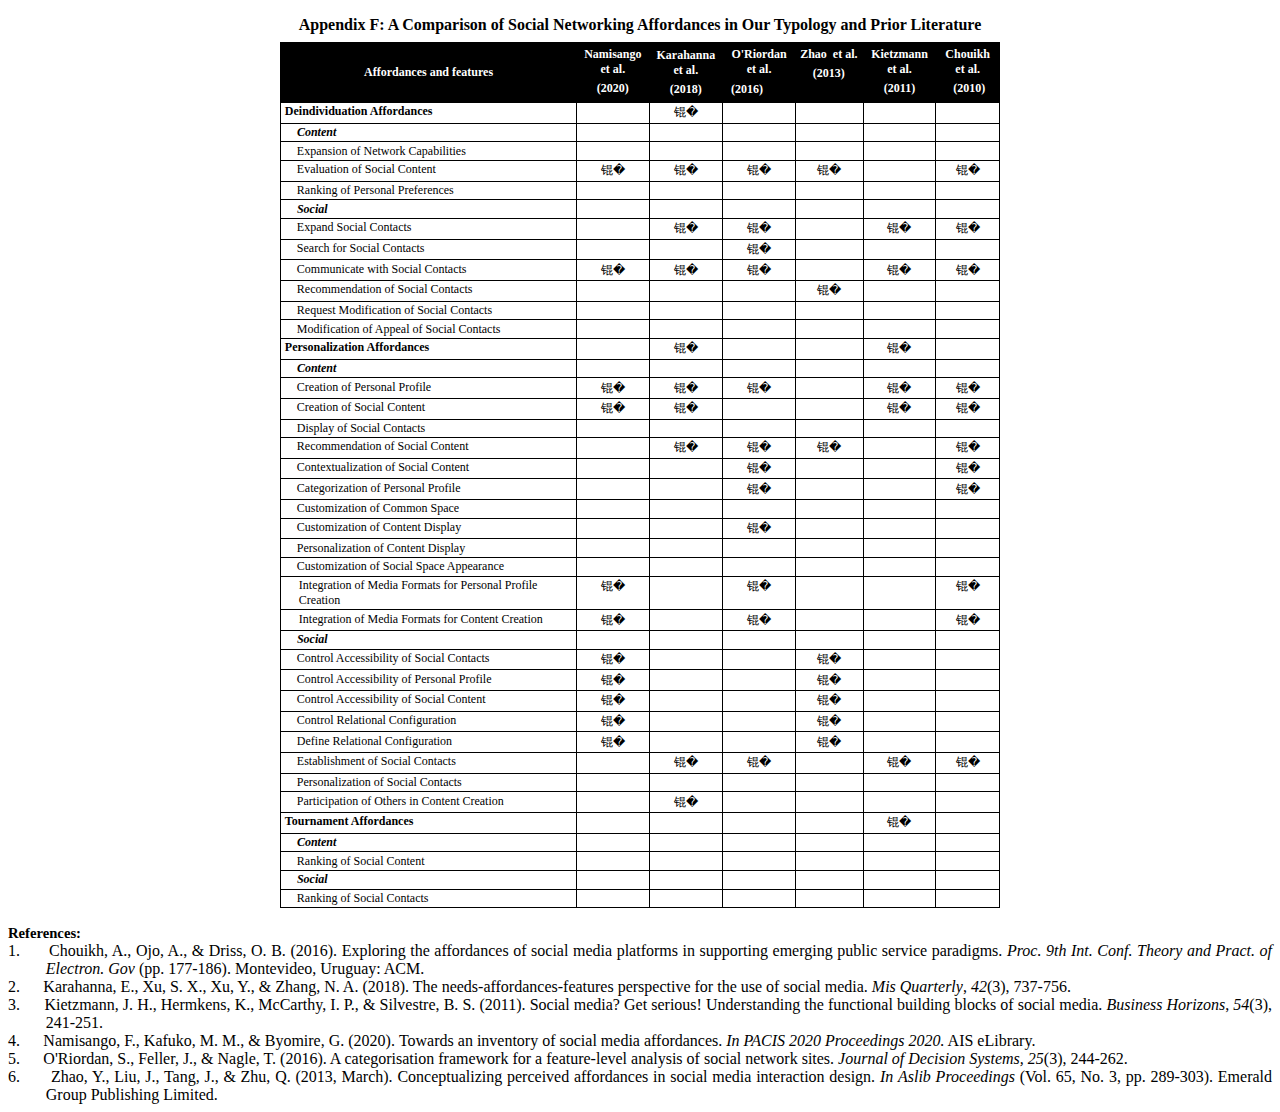
==== commit 47f5cc43: "Update Appendix F.html" ====
--- a/Appendix F.html
+++ b/Appendix F.html
@@ -985,7 +985,7 @@
   margin-bottom:3.0pt;margin-left:0cm;text-align:center;mso-pagination:widow-orphan'><b
   style='mso-bidi-font-weight:normal'><span lang=EN-US style='font-size:9.0pt;
   font-family:"Times New Roman",serif;mso-fareast-font-family:"Times New Roman";
-  mso-font-kerning:0pt;mso-fareast-language:EN-US'>Affordances and features<o:p></o:p></span></b></p>
+  color:white;mso-color-alt:windowtext;mso-font-kerning:0pt;mso-fareast-language:EN-US'>Affordances and features<o:p></o:p></span></b></p>
   </td>
   <td width=66 valign=top style='width:49.2pt;border:solid windowtext 1.0pt;
   border-left:none;mso-border-left-alt:solid windowtext .5pt;mso-border-alt:
